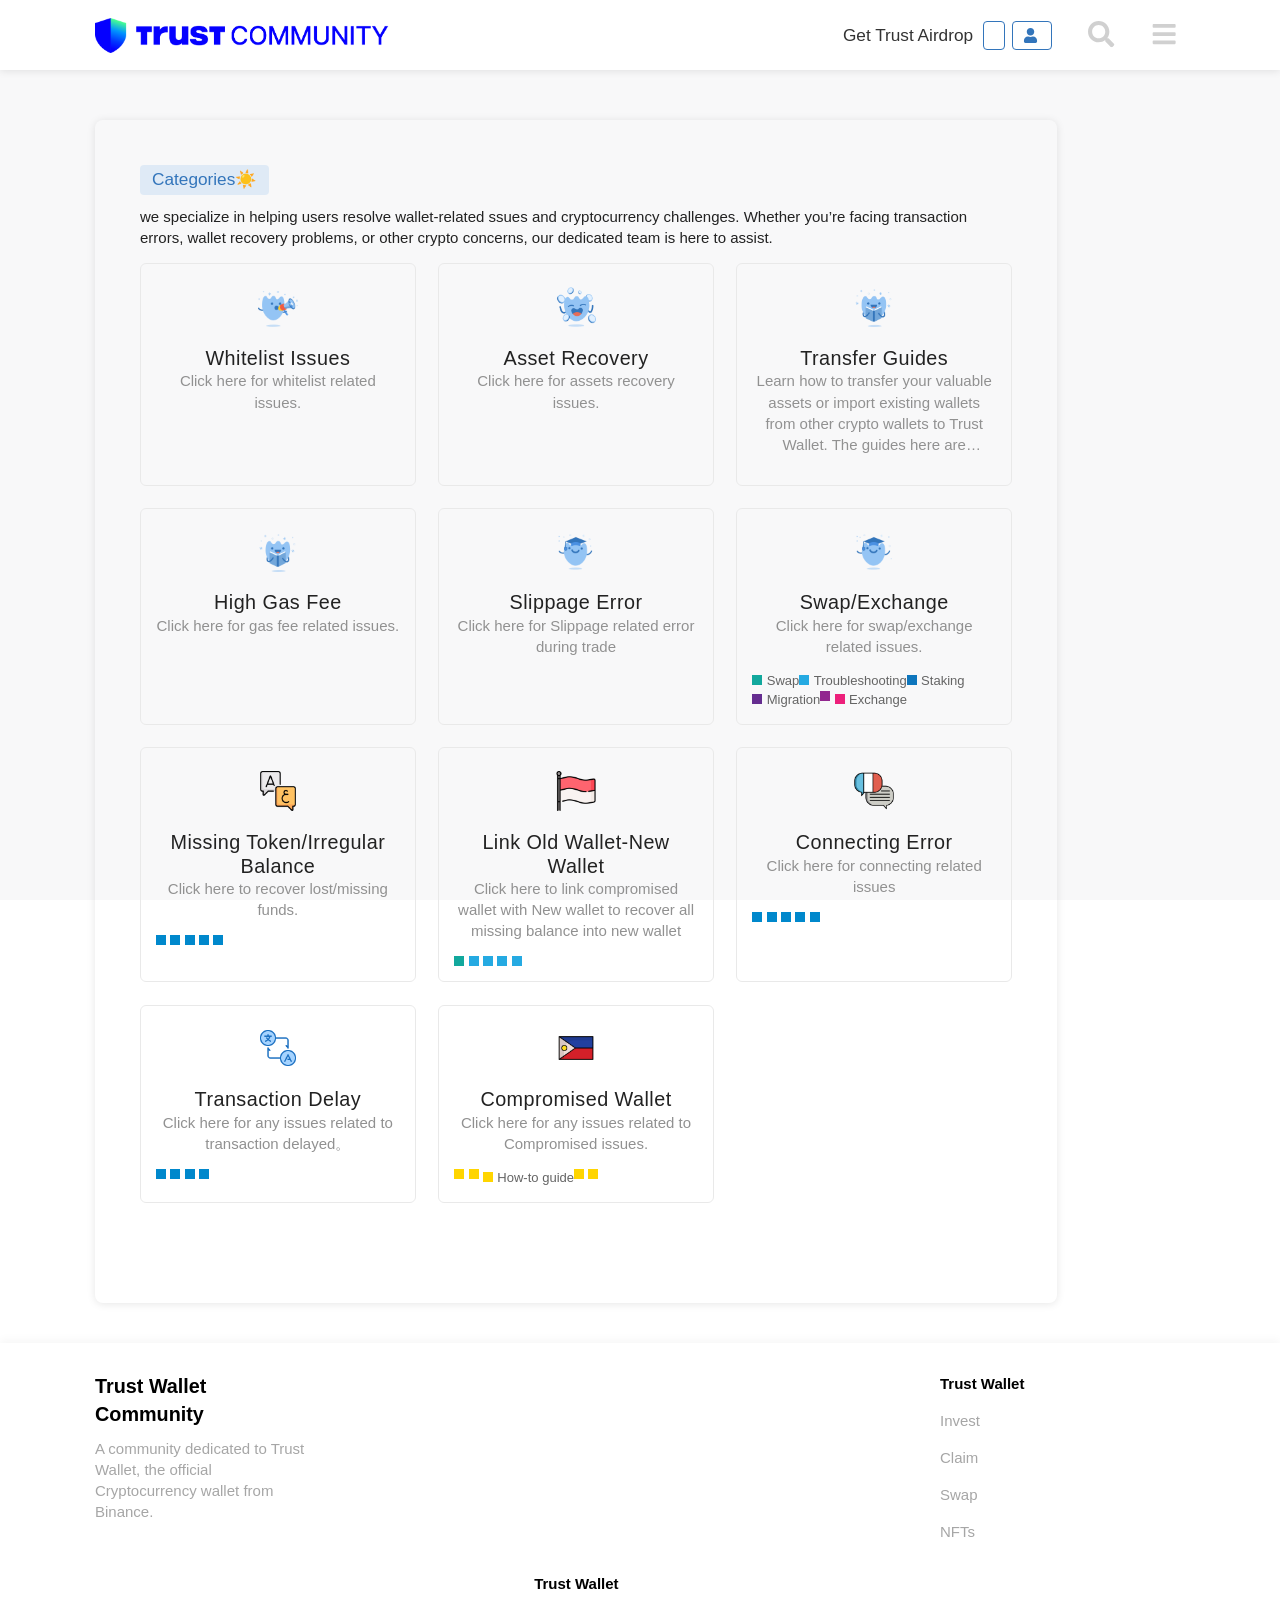
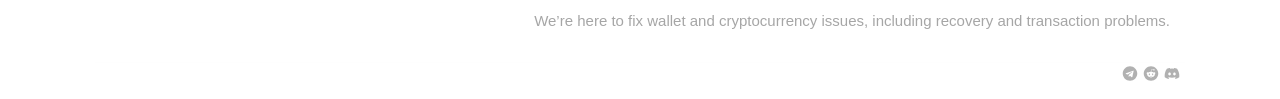
==== index.html @ be87a0f8 "first commit" ====
<!DOCTYPE html>
<html lang="en" class="desktop-view not-mobile-device text-size-normal anon touch discourse-touch"
  style="--header-offset: 120px; --header-top: 0px;"
  data-scrapbook-source="https://community.trustwallet.com/categories" data-scrapbook-create="20241119124631351">

<head>
  <meta charset="UTF-8">
  <title>Trust Wallet</title>
  <meta name="description"
    content="Learn how Trust Wallet works. We have self-help guides and articles to get you started with Trust Wallet. Use advanced features like Staking, DEX and accessing DApps.">
  <meta name="discourse_theme_id" content="15">
  <meta name="discourse_current_homepage" content="categories">

  <meta name="generator"
    content="Discourse 3.3.0.beta1 - https://github.com/discourse/discourse version 83ca1fd1346b295aa8e933106448acc4e056ed8d">
  <link rel="icon" type="image/png" href="1e7d6bff5d1408426ce2e94c85397a68345bea08_2_32x32.png">
  <link rel="apple-touch-icon" type="image/png"
    >
  <meta name="theme-color" media="all" content="#ffffff">

  <meta name="viewport"
    content="width=device-width, initial-scale=1.0, minimum-scale=1.0, user-scalable=yes, viewport-fit=cover">
  <link rel="canonical" >

  <link rel="search" type="application/opensearchdescription+xml"
     title="Trust Wallet Search">



  <meta name="fragment" content="!">






























































  <link id="manifest-link" rel="manifest" 
    crossorigin="use-credentials">


  <link rel="next" >
  <link rel="alternate" type="application/rss+xml" title="Latest posts"
    >
  <link rel="alternate" type="application/rss+xml" title="Latest topics"
    >
  <link rel="alternate nofollow" type="application/rss+xml" title="RSS feed of topics in the 'How To's' category"
    >
  <meta property="og:site_name" content="Trust Wallet">
  <meta property="og:type" content="website">
  <meta name="twitter:card" content="summary">
  <meta name="twitter:image"
    content="https://community.trustwallet.com/uploads/default/original/2X/2/251de2ed835a0baccaceb451c1b3a6946e6e06d4.png">
  <meta property="og:image"
    content="https://community.trustwallet.com/uploads/default/original/2X/2/251de2ed835a0baccaceb451c1b3a6946e6e06d4.png">
  <meta property="og:url" content="https://community.trustwallet.com/categories">
  <meta name="twitter:url" content="https://community.trustwallet.com/categories">
  <meta property="og:title" content="Trust Wallet">
  <meta name="twitter:title" content="Trust Wallet">
  <meta property="og:description"
    content="Learn how Trust Wallet works. We have self-help guides and articles to get you started with Trust Wallet. Use advanced features like Staking, DEX and accessing DApps.">
  <meta name="twitter:description"
    content="Learn how Trust Wallet works. We have self-help guides and articles to get you started with Trust Wallet. Use advanced features like Staking, DEX and accessing DApps.">




  <meta id="data-discourse-setup" data-base-url="https://community.trustwallet.com" data-base-uri=""
    data-environment="production" data-letter-avatar-version="5_f40856482fe1e45ac8f1605885140a2d"
    data-service-worker-url="service-worker.js" data-default-locale="en"
    data-asset-version="fcec207d9fa6842da7608313111e5784" data-disable-custom-css="false"
    data-highlight-js-path="/highlight-js/community.trustwallet.com/8ca560096c2b0ff3f6aa461e5bf6df6ea43921a5.js"
    data-svg-sprite-path="/svg-sprite/community.trustwallet.com/svg-15-a517b80ea51b8092cba33ad71b9d4e2ca5706770.js"
    data-enable-js-error-reporting="true" data-color-scheme-is-dark="false" data-user-color-scheme-id="20"
    data-user-dark-scheme-id="-1">

  <meta name="discourse/config/environment"
    content="%7B%22modulePrefix%22%3A%22discourse%22%2C%22environment%22%3A%22production%22%2C%22rootURL%22%3A%22%22%2C%22locationType%22%3A%22history%22%2C%22historySupportMiddleware%22%3Afalse%2C%22EmberENV%22%3A%7B%22FEATURES%22%3A%7B%7D%2C%22EXTEND_PROTOTYPES%22%3A%7B%22Date%22%3Afalse%2C%22String%22%3Afalse%7D%2C%22_APPLICATION_TEMPLATE_WRAPPER%22%3Afalse%2C%22_DEFAULT_ASYNC_OBSERVERS%22%3Atrue%2C%22_JQUERY_INTEGRATION%22%3Atrue%7D%2C%22APP%22%3A%7B%22name%22%3A%22discourse%22%2C%22version%22%3A%223.3.0.beta1%2083ca1fd1346b295aa8e933106448acc4e056ed8d%22%2C%22exportApplicationGlobal%22%3Atrue%7D%7D">
  <style type="text/css" id="hashtag-css-generator">
    .hashtag-category-badge {
      background-color: var(--primary-medium);
    }

    .hashtag-color--category-5 {
      background-color: #F1592A;
    }

    .hashtag-color--category-56 {
      background-color: #0088CC;
    }

    .hashtag-color--category-57 {
      background-color: #0088CC;
    }

    .hashtag-color--category-42 {
      background-color: #3AB54A;
    }

    .hashtag-color--category-21 {
      background-color: #3AB54A;
    }

    .hashtag-color--category-8 {
      background-color: #9EB83B;
    }

    .hashtag-color--category-63 {
      background-color: #0088CC;
    }

    .hashtag-color--category-111 {
      background-color: #12A89D;
    }

    .hashtag-color--category-68 {
      background-color: #08578c;
    }

    .hashtag-color--category-62 {
      background-color: #0088CC;
    }

    .hashtag-color--category-101 {
      background-color: #FFD500;
    }

    .hashtag-color--category-81 {
      background-color: #FFD500;
    }

    .hashtag-color--category-73 {
      background-color: #BF1E2E;
    }

    .hashtag-color--category-91 {
      background-color: #BF1E2E;
    }

    .hashtag-color--category-86 {
      background-color: #3AB54A;
    }

    .hashtag-color--category-110 {
      background-color: #BF1E2E;
    }

    .hashtag-color--category-11 {
      background: linear-gradient(-90deg, #12A89D 50%, #9EB83B 50%);
    }

    .hashtag-color--category-117 {
      background-color: #25AAE2;
    }

    .hashtag-color--category-128 {
      background-color: #3AB54A;
    }

    .hashtag-color--category-17 {
      background: linear-gradient(-90deg, #25AAE2 50%, #9EB83B 50%);
    }

    .hashtag-color--category-12 {
      background: linear-gradient(-90deg, #0E76BD 50%, #9EB83B 50%);
    }

    .hashtag-color--category-15 {
      background: linear-gradient(-90deg, #652D90 50%, #9EB83B 50%);
    }

    .hashtag-color--category-13 {
      background: linear-gradient(-90deg, #92278F 50%, #9EB83B 50%);
    }

    .hashtag-color--category-14 {
      background: linear-gradient(-90deg, #ED207B 50%, #9EB83B 50%);
    }

    .hashtag-color--category-2 {
      background: linear-gradient(-90deg, #0088CC 50%, #808281 50%);
    }

    .hashtag-color--category-35 {
      background: linear-gradient(-90deg, #9EB83B 50%, #808281 50%);
    }

    .hashtag-color--category-34 {
      background: linear-gradient(-90deg, #F7941D 50%, #808281 50%);
    }

    .hashtag-color--category-36 {
      background: linear-gradient(-90deg, #3AB54A 50%, #808281 50%);
    }

    .hashtag-color--category-54 {
      background: linear-gradient(-90deg, #BF1E2E 50%, #808281 50%);
    }

    .hashtag-color--category-37 {
      background: linear-gradient(-90deg, #12A89D 50%, #808281 50%);
    }

    .hashtag-color--category-38 {
      background: linear-gradient(-90deg, #25AAE2 50%, #808281 50%);
    }

    .hashtag-color--category-39 {
      background: linear-gradient(-90deg, #0E76BD 50%, #808281 50%);
    }

    .hashtag-color--category-45 {
      background: linear-gradient(-90deg, #652D90 50%, #808281 50%);
    }

    .hashtag-color--category-50 {
      background: linear-gradient(-90deg, #ED207B 50%, #808281 50%);
    }

    .hashtag-color--category-51 {
      background: linear-gradient(-90deg, #8C6238 50%, #808281 50%);
    }

    .hashtag-color--category-33 {
      background-color: #808281;
    }

    .hashtag-color--category-52 {
      background: linear-gradient(-90deg, #808281 50%, #808281 50%);
    }

    .hashtag-color--category-61 {
      background-color: #0088CC;
    }

    .hashtag-color--category-133 {
      background-color: #652D90;
    }

    .hashtag-color--category-23 {
      background-color: #3AB54A;
    }

    .hashtag-color--category-49 {
      background: linear-gradient(-90deg, #0E76BD 50%, #3AB54A 50%);
    }

    .hashtag-color--category-26 {
      background: linear-gradient(-90deg, #ED207B 50%, #3AB54A 50%);
    }

    .hashtag-color--category-47 {
      background: linear-gradient(-90deg, #12A89D 50%, #3AB54A 50%);
    }

    .hashtag-color--category-48 {
      background: linear-gradient(-90deg, #3AB54A 50%, #3AB54A 50%);
    }

    .hashtag-color--category-24 {
      background: linear-gradient(-90deg, #92278F 50%, #3AB54A 50%);
    }

    .hashtag-color--category-28 {
      background: linear-gradient(-90deg, #BF1E2E 50%, #3AB54A 50%);
    }

    .hashtag-color--category-25 {
      background: linear-gradient(-90deg, #8C6238 50%, #3AB54A 50%);
    }

    .hashtag-color--category-27 {
      background: linear-gradient(-90deg, #F7941D 50%, #3AB54A 50%);
    }

    .hashtag-color--category-6 {
      background-color: #ffd500;
    }

    .hashtag-color--category-22 {
      background-color: #0088CC;
    }

    .hashtag-color--category-55 {
      background-color: #ED207B;
    }

    .hashtag-color--category-40 {
      background: linear-gradient(-90deg, #9EB83B 50%, #ED207B 50%);
    }

    .hashtag-color--category-41 {
      background: linear-gradient(-90deg, #3AB54A 50%, #ED207B 50%);
    }

    .hashtag-color--category-1 {
      background-color: #ED207B;
    }

    .hashtag-color--category-60 {
      background: linear-gradient(-90deg, #0088CC 50%, #0088CC 50%);
    }

    .hashtag-color--category-64 {
      background: linear-gradient(-90deg, #0088CC 50%, #0088CC 50%);
    }

    .hashtag-color--category-65 {
      background: linear-gradient(-90deg, #0088CC 50%, #0088CC 50%);
    }

    .hashtag-color--category-66 {
      background: linear-gradient(-90deg, #0088CC 50%, #0088CC 50%);
    }

    .hashtag-color--category-67 {
      background: linear-gradient(-90deg, #0088CC 50%, #0088CC 50%);
    }

    .hashtag-color--category-69 {
      background: linear-gradient(-90deg, #0088CC 50%, #08578c 50%);
    }

    .hashtag-color--category-70 {
      background: linear-gradient(-90deg, #0088CC 50%, #08578c 50%);
    }

    .hashtag-color--category-71 {
      background: linear-gradient(-90deg, #0088CC 50%, #08578c 50%);
    }

    .hashtag-color--category-72 {
      background: linear-gradient(-90deg, #0088CC 50%, #08578c 50%);
    }

    .hashtag-color--category-74 {
      background: linear-gradient(-90deg, #0088CC 50%, #BF1E2E 50%);
    }

    .hashtag-color--category-75 {
      background: linear-gradient(-90deg, #0088CC 50%, #BF1E2E 50%);
    }

    .hashtag-color--category-76 {
      background: linear-gradient(-90deg, #0088CC 50%, #BF1E2E 50%);
    }

    .hashtag-color--category-77 {
      background: linear-gradient(-90deg, #0088CC 50%, #BF1E2E 50%);
    }

    .hashtag-color--category-79 {
      background: linear-gradient(-90deg, #0088CC 50%, #0088CC 50%);
    }

    .hashtag-color--category-82 {
      background: linear-gradient(-90deg, #0088CC 50%, #FFD500 50%);
    }

    .hashtag-color--category-83 {
      background: linear-gradient(-90deg, #0088CC 50%, #FFD500 50%);
    }

    .hashtag-color--category-84 {
      background: linear-gradient(-90deg, #0088CC 50%, #FFD500 50%);
    }

    .hashtag-color--category-85 {
      background: linear-gradient(-90deg, #0088CC 50%, #FFD500 50%);
    }

    .hashtag-color--category-87 {
      background: linear-gradient(-90deg, #9EB83B 50%, #3AB54A 50%);
    }

    .hashtag-color--category-88 {
      background: linear-gradient(-90deg, #9EB83B 50%, #3AB54A 50%);
    }

    .hashtag-color--category-89 {
      background: linear-gradient(-90deg, #9EB83B 50%, #3AB54A 50%);
    }

    .hashtag-color--category-90 {
      background: linear-gradient(-90deg, #9EB83B 50%, #3AB54A 50%);
    }

    .hashtag-color--category-92 {
      background: linear-gradient(-90deg, #BF1E2E 50%, #BF1E2E 50%);
    }

    .hashtag-color--category-93 {
      background: linear-gradient(-90deg, #BF1E2E 50%, #BF1E2E 50%);
    }

    .hashtag-color--category-94 {
      background: linear-gradient(-90deg, #BF1E2E 50%, #BF1E2E 50%);
    }

    .hashtag-color--category-95 {
      background: linear-gradient(-90deg, #BF1E2E 50%, #BF1E2E 50%);
    }

    .hashtag-color--category-97 {
      background: linear-gradient(-90deg, #0088CC 50%, #0088CC 50%);
    }

    .hashtag-color--category-98 {
      background: linear-gradient(-90deg, #0088CC 50%, #08578c 50%);
    }

    .hashtag-color--category-99 {
      background: linear-gradient(-90deg, #0088CC 50%, #BF1E2E 50%);
    }

    .hashtag-color--category-100 {
      background: linear-gradient(-90deg, #0088CC 50%, #FFD500 50%);
    }

    .hashtag-color--category-102 {
      background: linear-gradient(-90deg, #FFD500 50%, #FFD500 50%);
    }

    .hashtag-color--category-103 {
      background: linear-gradient(-90deg, #FFD500 50%, #FFD500 50%);
    }

    .hashtag-color--category-104 {
      background: linear-gradient(-90deg, #FFD500 50%, #FFD500 50%);
    }

    .hashtag-color--category-105 {
      background: linear-gradient(-90deg, #FFD500 50%, #FFD500 50%);
    }

    .hashtag-color--category-106 {
      background: linear-gradient(-90deg, #FFD500 50%, #FFD500 50%);
    }

    .hashtag-color--category-108 {
      background: linear-gradient(-90deg, #0088CC 50%, #0088CC 50%);
    }

    .hashtag-color--category-107 {
      background: linear-gradient(-90deg, #9EB83B 50%, #3AB54A 50%);
    }

    .hashtag-color--category-109 {
      background: linear-gradient(-90deg, #0088CC 50%, #0088CC 50%);
    }

    .hashtag-color--category-112 {
      background: linear-gradient(-90deg, #BF1E2E 50%, #BF1E2E 50%);
    }

    .hashtag-color--category-113 {
      background: linear-gradient(-90deg, #BF1E2E 50%, #BF1E2E 50%);
    }

    .hashtag-color--category-114 {
      background: linear-gradient(-90deg, #BF1E2E 50%, #BF1E2E 50%);
    }

    .hashtag-color--category-115 {
      background: linear-gradient(-90deg, #BF1E2E 50%, #BF1E2E 50%);
    }

    .hashtag-color--category-116 {
      background: linear-gradient(-90deg, #BF1E2E 50%, #BF1E2E 50%);
    }

    .hashtag-color--category-118 {
      background: linear-gradient(-90deg, #25AAE2 50%, #25AAE2 50%);
    }

    .hashtag-color--category-119 {
      background: linear-gradient(-90deg, #25AAE2 50%, #25AAE2 50%);
    }

    .hashtag-color--category-120 {
      background: linear-gradient(-90deg, #25AAE2 50%, #25AAE2 50%);
    }

    .hashtag-color--category-121 {
      background: linear-gradient(-90deg, #25AAE2 50%, #25AAE2 50%);
    }

    .hashtag-color--category-122 {
      background: linear-gradient(-90deg, #25AAE2 50%, #25AAE2 50%);
    }

    .hashtag-color--category-123 {
      background: linear-gradient(-90deg, #12A89D 50%, #12A89D 50%);
    }

    .hashtag-color--category-124 {
      background: linear-gradient(-90deg, #25AAE2 50%, #12A89D 50%);
    }

    .hashtag-color--category-125 {
      background: linear-gradient(-90deg, #25AAE2 50%, #12A89D 50%);
    }

    .hashtag-color--category-126 {
      background: linear-gradient(-90deg, #25AAE2 50%, #12A89D 50%);
    }

    .hashtag-color--category-127 {
      background: linear-gradient(-90deg, #25AAE2 50%, #12A89D 50%);
    }

    .hashtag-color--category-129 {
      background: linear-gradient(-90deg, #3AB54A 50%, #3AB54A 50%);
    }

    .hashtag-color--category-130 {
      background: linear-gradient(-90deg, #3AB54A 50%, #3AB54A 50%);
    }

    .hashtag-color--category-131 {
      background: linear-gradient(-90deg, #3AB54A 50%, #3AB54A 50%);
    }

    .hashtag-color--category-132 {
      background: linear-gradient(-90deg, #3AB54A 50%, #3AB54A 50%);
    }
  </style>
  <style>
    ._button_10caf_25 {
      border-radius: 8px;
      border: unset;
      cursor: pointer;
      transition: .3s
    }

    ._button_10caf_25:disabled {
      opacity: .3;
      cursor: not-allowed
    }

    ._button_default_10caf_35 {
      background: transparent;
      color: #43434e
    }

    ._button_default_10caf_35:hover {
      background: #f3f4f7
    }

    ._button_default_10caf_35:active {
      background: #8e8e8e
    }

    ._button_default_10caf_35 ._svg_10caf_45 * {
      fill: #43434e
    }

    ._button_primary_10caf_48 {
      background: #007eff;
      color: #fff
    }

    ._button_primary_10caf_48:hover {
      background: #3398ff
    }

    ._button_primary_10caf_48:active {
      background: #66b2ff
    }

    ._button_primary_10caf_48 ._svg_10caf_45 * {
      fill: #fff
    }

    ._button_link_10caf_61 {
      background: transparent;
      color: #007eff
    }

    ._button_link_10caf_61:hover {
      color: #3398ff
    }

    ._button_link_10caf_61:active {
      color: #66b2ff
    }

    ._button_link_10caf_61 ._svg_10caf_45 * {
      fill: #007eff
    }

    ._button_link_10caf_61 ._svg_10caf_45 *:hover {
      fill: #3398ff
    }

    ._button_link_10caf_61 ._svg_10caf_45 *:active {
      fill: #66b2ff
    }

    ._button_large_10caf_80 {
      padding: 12px 16px
    }

    ._button_large_10caf_80 * {
      font-size: 16px
    }

    ._button_medium_10caf_86 {
      padding: 8px 16px
    }

    ._button_medium_10caf_86 * {
      font-size: 16px
    }

    ._button_small_10caf_92 {
      padding: 4px;
      min-height: 24px
    }

    ._button_small_10caf_92 * {
      font-size: 12px
    }

    ._flexBox_9xdww_14 {
      flex-flow: unset
    }

    ._gap_extraTiny_9xdww_18 {
      gap: 2px
    }

    ._gap_tiny_9xdww_22 {
      gap: 4px
    }

    ._gap_extraSmall_9xdww_26 {
      gap: 6px
    }

    ._gap_small_9xdww_30 {
      gap: 8px
    }

    ._gap_medium_9xdww_34 {
      gap: 16px
    }

    ._gap_normal_9xdww_38 {
      gap: 24px
    }

    ._gap_large_9xdww_42 {
      gap: 32px
    }

    ._gap_xLarge_9xdww_46 {
      gap: 48px
    }

    ._gap_xxLarge_9xdww_50 {
      gap: 56px
    }

    ._gap_extraLarge_9xdww_54 {
      gap: 64px
    }

    ._column_9xdww_58 {
      flex-direction: column !important
    }

    ._flexWrap_9xdww_62 {
      flex-wrap: wrap
    }

    ._popover_12uvb_1 {
      position: fixed;
      padding: 8px 10px;
      z-index: 2147483647;
      background: #31363de6;
      border-radius: 4px;
      color: #fff;
      font-size: 14px
    }

    ._buttons_12uvb_11 {
      position: fixed;
      top: 0;
      right: 0;
      padding: 8px;
      z-index: 2147483647
    }

    ._popup_hcu7e_1 {
      position: fixed;
      z-index: 2147483649;
      background: #ffffffe6;
      border-radius: 4px;
      color: #000;
      font-size: 14px;
      line-height: 1.286;
      width: 350px;
      -webkit-backdrop-filter: blur(2px);
      backdrop-filter: blur(2px);
      box-shadow: 0 0 7px -5px #000
    }

    ._popup_hcu7e_1:before {
      border-color: rgba(255, 255, 255, .9) transparent;
      border-width: 0 7px 7px 7px;
      left: 7px;
      top: -7px;
      border-style: solid;
      content: ".";
      display: block;
      height: 0;
      position: absolute;
      text-indent: -30000px;
      width: 0
    }

    ._color_hcu7e_27 {
      width: 20px;
      height: 20px;
      cursor: pointer;
      flex-shrink: 0
    }

    ._styleContainer_hcu7e_34 {
      white-space: nowrap;
      overflow: hidden;
      text-overflow: ellipsis
    }

    ._extraTiny_dg7lc_14 {
      padding: 2px
    }

    ._extraTinyVR_dg7lc_18 {
      padding-top: 2px;
      padding-bottom: 2px
    }

    ._extraTinyHR_dg7lc_23 {
      padding-left: 2px;
      padding-right: 2px
    }

    ._extraTinyTop_dg7lc_28 {
      padding-top: 2px
    }

    ._extraTinyRight_dg7lc_32 {
      padding-right: 2px
    }

    ._extraTinyBottom_dg7lc_36 {
      padding-bottom: 2px
    }

    ._extraTinyLeft_dg7lc_40 {
      padding-left: 2px
    }

    ._tiny_dg7lc_44 {
      padding: 4px
    }

    ._tinyVR_dg7lc_48 {
      padding-top: 4px;
      padding-bottom: 4px
    }

    ._tinyHR_dg7lc_53 {
      padding-left: 4px;
      padding-right: 4px
    }

    ._tinyTop_dg7lc_58 {
      padding-top: 4px
    }

    ._tinyRight_dg7lc_62 {
      padding-right: 4px
    }

    ._tinyBottom_dg7lc_66 {
      padding-bottom: 4px
    }

    ._tinyLeft_dg7lc_70 {
      padding-left: 4px
    }

    ._extraSmall_dg7lc_74 {
      padding: 6px
    }

    ._extraSmallVR_dg7lc_78 {
      padding-top: 6px;
      padding-bottom: 6px
    }

    ._extraSmallHR_dg7lc_83 {
      padding-left: 6px;
      padding-right: 6px
    }

    ._extraSmallTop_dg7lc_88 {
      padding-top: 6px
    }

    ._extraSmallRight_dg7lc_92 {
      padding-right: 6px
    }

    ._extraSmallBottom_dg7lc_96 {
      padding-bottom: 6px
    }

    ._extraSmallLeft_dg7lc_100 {
      padding-left: 6px
    }

    ._small_dg7lc_104 {
      padding: 8px
    }

    ._smallVR_dg7lc_108 {
      padding-top: 8px;
      padding-bottom: 8px
    }

    ._smallHR_dg7lc_113 {
      padding-left: 8px;
      padding-right: 8px
    }

    ._smallTop_dg7lc_118 {
      padding-top: 8px
    }

    ._smallRight_dg7lc_122 {
      padding-right: 8px
    }

    ._smallBottom_dg7lc_126 {
      padding-bottom: 8px
    }

    ._smallLeft_dg7lc_130 {
      padding-left: 8px
    }

    ._medium_dg7lc_134 {
      padding: 16px
    }

    ._mediumVR_dg7lc_138 {
      padding-top: 16px;
      padding-bottom: 16px
    }

    ._mediumHR_dg7lc_143 {
      padding-left: 16px;
      padding-right: 16px
    }

    ._mediumTop_dg7lc_148 {
      padding-top: 16px
    }

    ._mediumRight_dg7lc_152 {
      padding-right: 16px
    }

    ._mediumBottom_dg7lc_156 {
      padding-bottom: 16px
    }

    ._mediumLeft_dg7lc_160 {
      padding-left: 16px
    }

    ._normal_dg7lc_164 {
      padding: 24px
    }

    ._normalVR_dg7lc_168 {
      padding-top: 24px;
      padding-bottom: 24px
    }

    ._normalHR_dg7lc_173 {
      padding-left: 24px;
      padding-right: 24px
    }

    ._normalTop_dg7lc_178 {
      padding-top: 24px
    }

    ._normalRight_dg7lc_182 {
      padding-right: 24px
    }

    ._normalBottom_dg7lc_186 {
      padding-bottom: 24px
    }

    ._normalLeft_dg7lc_190 {
      padding-left: 24px
    }

    ._large_dg7lc_194 {
      padding: 32px
    }

    ._largeVR_dg7lc_198 {
      padding-top: 32px;
      padding-bottom: 32px
    }

    ._largeHR_dg7lc_203 {
      padding-left: 32px;
      padding-right: 32px
    }

    ._largeTop_dg7lc_208 {
      padding-top: 32px
    }

    ._largeRight_dg7lc_212 {
      padding-right: 32px
    }

    ._largeBottom_dg7lc_216 {
      padding-bottom: 32px
    }

    ._largeLeft_dg7lc_220 {
      padding-left: 32px
    }

    ._xLarge_dg7lc_224 {
      padding: 48px
    }

    ._xLargeVR_dg7lc_228 {
      padding-top: 48px;
      padding-bottom: 48px
    }

    ._xLargeHR_dg7lc_233 {
      padding-left: 48px;
      padding-right: 48px
    }

    ._xLargeTop_dg7lc_238 {
      padding-top: 48px
    }

    ._xLargeRight_dg7lc_242 {
      padding-right: 48px
    }

    ._xLargeBottom_dg7lc_246 {
      padding-bottom: 48px
    }

    ._xLargeLeft_dg7lc_250 {
      padding-left: 48px
    }

    ._xxLarge_dg7lc_254 {
      padding: 56px
    }

    ._xxLargeVR_dg7lc_258 {
      padding-top: 56px;
      padding-bottom: 56px
    }

    ._xxLargeHR_dg7lc_263 {
      padding-left: 56px;
      padding-right: 56px
    }

    ._xxLargeTop_dg7lc_268 {
      padding-top: 56px
    }

    ._xxLargeRight_dg7lc_272 {
      padding-right: 56px
    }

    ._xxLargeBottom_dg7lc_276 {
      padding-bottom: 56px
    }

    ._xxLargeLeft_dg7lc_280 {
      padding-left: 56px
    }

    ._extraLarge_dg7lc_284 {
      padding: 64px
    }

    ._extraLargeVR_dg7lc_288 {
      padding-top: 64px;
      padding-bottom: 64px
    }

    ._extraLargeHR_dg7lc_293 {
      padding-left: 64px;
      padding-right: 64px
    }

    ._extraLargeTop_dg7lc_298 {
      padding-top: 64px
    }

    ._extraLargeRight_dg7lc_302 {
      padding-right: 64px
    }

    ._extraLargeBottom_dg7lc_306 {
      padding-bottom: 64px
    }

    ._extraLargeLeft_dg7lc_310 {
      padding-left: 64px
    }

    ._size_tiny_ldink_23,
    ._size_tiny_ldink_23 * {
      font-size: 12px
    }

    ._size_small_ldink_27,
    ._size_small_ldink_27 * {
      font-size: 16px
    }

    ._size_medium_ldink_31,
    ._size_medium_ldink_31 * {
      font-size: 18px
    }

    ._size_large_ldink_35,
    ._size_large_ldink_35 * {
      font-size: 32px
    }

    ._weight_thin_ldink_39,
    ._weight_thin_ldink_39 * {
      font-weight: 100
    }

    ._weight_extraLight_ldink_43,
    ._weight_extraLight_ldink_43 * {
      font-weight: 200
    }

    ._weight_light_ldink_47,
    ._weight_light_ldink_47 * {
      font-weight: 300
    }

    ._weight_normal_ldink_51,
    ._weight_normal_ldink_51 * {
      font-weight: 400
    }

    ._weight_medium_ldink_55,
    ._weight_medium_ldink_55 * {
      font-weight: 500
    }

    ._weight_semiBold_ldink_59,
    ._weight_semiBold_ldink_59 * {
      font-weight: 600
    }

    ._weight_bold_ldink_63,
    ._weight_bold_ldink_63 * {
      font-weight: 700
    }

    ._weight_extraBold_ldink_67,
    ._weight_extraBold_ldink_67 * {
      font-weight: 800
    }

    ._lineHeight_ldink_71 {
      line-height: 100%
    }

    ._secondary_ldink_75 {
      color: #8e8e8e
    }

    ._modal_ib2ay_25 {
      position: fixed;
      top: 0;
      left: 0;
      width: 100%;
      height: 100%;
      display: flex;
      justify-content: center;
      align-items: center;
      z-index: 2147483649
    }

    ._modal_ib2ay_25 ._background_ib2ay_36 {
      position: absolute;
      top: 0;
      left: 0;
      width: 100%;
      height: 100%;
      transition: .3s;
      opacity: 0;
      overflow: auto;
      background-color: color-mix(in srgb, #000000 60%, white 0%);
      -webkit-backdrop-filter: blur(2px);
      backdrop-filter: blur(2px)
    }

    ._modal_ib2ay_25 ._window_ib2ay_48 {
      min-width: 280px;
      max-width: 560px;
      background: #fff;
      border-radius: 6px;
      padding: 16px;
      z-index: 1;
      position: relative;
      opacity: 0;
      transform: scale(.01);
      transition: .3s;
      display: flex;
      flex-direction: column;
      box-shadow: 0 2px 6px 2px #00000026, 0 1px 2px #0000004d;
      overflow: auto
    }

    ._modal_ib2ay_25 ._window_ib2ay_48 ._loading_ib2ay_64 {
      position: absolute;
      width: 100%;
      height: 100%;
      top: 0;
      left: 0;
      background: #000000b3
    }

    ._modal_ib2ay_25 ._window_ib2ay_48 ._loading_ib2ay_64 img {
      width: 100px
    }

    ._modal_visible_ib2ay_76 ._background_ib2ay_36 {
      opacity: 1
    }

    ._modal_visible_ib2ay_76 ._window_ib2ay_48 {
      opacity: 1;
      transform: scale(1)
    }

    ._modal_hidden_ib2ay_83 ._background_ib2ay_36 {
      opacity: 0
    }

    ._modal_hidden_ib2ay_83 ._window_ib2ay_48 {
      opacity: 0;
      transform: scale(.01)
    }

    ._modal_hiddenDone_ib2ay_90 ._background_ib2ay_36 {
      opacity: 0
    }

    ._modal_hiddenDone_ib2ay_90 ._window_ib2ay_48 {
      opacity: 0;
      transform: scale(.01)
    }

    ._color_13dyv_1 {
      padding: 0 8px;
      border-radius: 8px;
      width: 100%;
      box-shadow: 0 0 7px -5px #000;
      font-weight: 800;
      flex-shrink: 0
    }
  </style>
  <script
    data-scrapbook-elem="custom-elements-loader">(function (names) { if (!customElements) { return; } for (const name of names) { customElements.define(name, class CustomElement extends HTMLElement { }); } })(["discourse-assets", "discourse-assets-stylesheets", "discourse-assets-json", "discourse-assets-icons"])</script>
</head>

<body class="docked navigation-categories categories-list" cz-shortcut-listen="true">



  <discourse-assets>
    <discourse-assets-stylesheets>
      <link href="color_definitions_light_20_15_bdc3fe39bdab10999e4af5119230dee5a84b0b66.css" media="all"
        rel="stylesheet" class="light-scheme">

      <link href="desktop_b00f00f25c4ce544258e100e17fd91c1033d694c.css" media="all" rel="stylesheet"
        data-target="desktop">



      <link href="checklist_b00f00f25c4ce544258e100e17fd91c1033d694c.css" media="all" rel="stylesheet"
        data-target="checklist">
      <link href="discourse-details_b00f00f25c4ce544258e100e17fd91c1033d694c.css" media="all" rel="stylesheet"
        data-target="discourse-details">
      <link href="discourse-lazy-videos_b00f00f25c4ce544258e100e17fd91c1033d694c.css" media="all" rel="stylesheet"
        data-target="discourse-lazy-videos">
      <link href="discourse-local-dates_b00f00f25c4ce544258e100e17fd91c1033d694c.css" media="all" rel="stylesheet"
        data-target="discourse-local-dates">
      <link href="discourse-multilingual_b00f00f25c4ce544258e100e17fd91c1033d694c.css" media="all" rel="stylesheet"
        data-target="discourse-multilingual">
      <link href="discourse-narrative-bot_b00f00f25c4ce544258e100e17fd91c1033d694c.css" media="all" rel="stylesheet"
        data-target="discourse-narrative-bot">
      <link href="docker_manager_b00f00f25c4ce544258e100e17fd91c1033d694c.css" media="all" rel="stylesheet"
        data-target="docker_manager">
      <link href="footnote_b00f00f25c4ce544258e100e17fd91c1033d694c.css" media="all" rel="stylesheet"
        data-target="footnote">
      <link href="poll_b00f00f25c4ce544258e100e17fd91c1033d694c.css" media="all" rel="stylesheet" data-target="poll">
      <link href="spoiler-alert_b00f00f25c4ce544258e100e17fd91c1033d694c.css" media="all" rel="stylesheet"
        data-target="spoiler-alert">
      <link href="poll_desktop_b00f00f25c4ce544258e100e17fd91c1033d694c.css" media="all" rel="stylesheet"
        data-target="poll_desktop">

      <link href="desktop_theme_3_f59fada461a913f56150f5fceda84f15d66a5ee3.css" media="all" rel="stylesheet"
        data-target="desktop_theme" data-theme-id="3" data-theme-name="blog post styling">
      <link href="desktop_theme_11_4b78cc93de1ade12799de5a88a1e4163b07f99cb.css" media="all" rel="stylesheet"
        data-target="desktop_theme" data-theme-id="11" data-theme-name="custom header links">
      <link href="desktop_theme_5_c49030f82fecb4fedca9b0eaf48e66de274cfb55.css" media="all" rel="stylesheet"
        data-target="desktop_theme" data-theme-id="5" data-theme-name="discotoc">
      <link href="desktop_theme_32_78f63c3c3bdf1e338f5d78f355c1c38cb6369148.css" media="all" rel="stylesheet"
        data-target="desktop_theme" data-theme-id="32" data-theme-name="easy footer">
      <link href="desktop_theme_18_097be65d7012d07a6de34eea659c41fef6b5d99f.css" media="all" rel="stylesheet"
        data-target="desktop_theme" data-theme-id="18" data-theme-name="custom font">
      <link href="desktop_theme_15_111c3525b77436c186ccbc7ac5779df6b92a3b68.css" media="all" rel="stylesheet"
        data-target="desktop_theme" data-theme-id="15" data-theme-name="light">

    </discourse-assets-stylesheets>
    <discourse-assets-json>
      <div class="hidden" id="data-preloaded"
        data-preloaded="{&quot;site&quot;:&quot;{\&quot;default_archetype\&quot;:\&quot;regular\&quot;,\&quot;notification_types\&quot;:{\&quot;mentioned\&quot;:1,\&quot;replied\&quot;:2,\&quot;quoted\&quot;:3,\&quot;edited\&quot;:4,\&quot;liked\&quot;:5,\&quot;private_message\&quot;:6,\&quot;invited_to_private_message\&quot;:7,\&quot;invitee_accepted\&quot;:8,\&quot;posted\&quot;:9,\&quot;moved_post\&quot;:10,\&quot;linked\&quot;:11,\&quot;granted_badge\&quot;:12,\&quot;invited_to_topic\&quot;:13,\&quot;custom\&quot;:14,\&quot;group_mentioned\&quot;:15,\&quot;group_message_summary\&quot;:16,\&quot;watching_first_post\&quot;:17,\&quot;topic_reminder\&quot;:18,\&quot;liked_consolidated\&quot;:19,\&quot;post_approved\&quot;:20,\&quot;code_review_commit_approved\&quot;:21,\&quot;membership_request_accepted\&quot;:22,\&quot;membership_request_consolidated\&quot;:23,\&quot;bookmark_reminder\&quot;:24,\&quot;reaction\&quot;:25,\&quot;votes_released\&quot;:26,\&quot;event_reminder\&quot;:27,\&quot;event_invitation\&quot;:28,\&quot;chat_mention\&quot;:29,\&quot;chat_message\&quot;:30,\&quot;chat_invitation\&quot;:31,\&quot;chat_group_mention\&quot;:32,\&quot;chat_quoted\&quot;:33,\&quot;assigned\&quot;:34,\&quot;question_answer_user_commented\&quot;:35,\&quot;watching_category_or_tag\&quot;:36,\&quot;new_features\&quot;:37,\&quot;admin_problems\&quot;:38,\&quot;following\&quot;:800,\&quot;following_created_topic\&quot;:801,\&quot;following_replied\&quot;:802,\&quot;circles_activity\&quot;:900},\&quot;post_types\&quot;:{\&quot;regular\&quot;:1,\&quot;moderator_action\&quot;:2,\&quot;small_action\&quot;:3,\&quot;whisper\&quot;:4},\&quot;user_tips\&quot;:{\&quot;first_notification\&quot;:1,\&quot;topic_timeline\&quot;:2,\&quot;post_menu\&quot;:3,\&quot;topic_notification_levels\&quot;:4,\&quot;suggested_topics\&quot;:5,\&quot;admin_guide\&quot;:6},\&quot;trust_levels\&quot;:{\&quot;newuser\&quot;:0,\&quot;basic\&quot;:1,\&quot;member\&quot;:2,\&quot;regular\&quot;:3,\&quot;leader\&quot;:4},\&quot;groups\&quot;:[{\&quot;id\&quot;:41,\&quot;name\&quot;:\&quot;trust\&quot;,\&quot;flair_url\&quot;:null,\&quot;flair_bg_color\&quot;:\&quot;\&quot;,\&quot;flair_color\&quot;:\&quot;\&quot;}],\&quot;filters\&quot;:[\&quot;latest\&quot;,\&quot;unread\&quot;,\&quot;new\&quot;,\&quot;unseen\&quot;,\&quot;top\&quot;,\&quot;read\&quot;,\&quot;posted\&quot;,\&quot;bookmarks\&quot;,\&quot;hot\&quot;],\&quot;periods\&quot;:[\&quot;all\&quot;,\&quot;yearly\&quot;,\&quot;quarterly\&quot;,\&quot;monthly\&quot;,\&quot;weekly\&quot;,\&quot;daily\&quot;],\&quot;top_menu_items\&quot;:[\&quot;latest\&quot;,\&quot;unread\&quot;,\&quot;new\&quot;,\&quot;unseen\&quot;,\&quot;top\&quot;,\&quot;read\&quot;,\&quot;posted\&quot;,\&quot;bookmarks\&quot;,\&quot;hot\&quot;,\&quot;categories\&quot;],\&quot;anonymous_top_menu_items\&quot;:[\&quot;latest\&quot;,\&quot;top\&quot;,\&quot;categories\&quot;,\&quot;hot\&quot;,\&quot;categories\&quot;,\&quot;top\&quot;],\&quot;uncategorized_category_id\&quot;:1,\&quot;user_field_max_length\&quot;:2048,\&quot;post_action_types\&quot;:[{\&quot;id\&quot;:2,\&quot;name_key\&quot;:\&quot;like\&quot;,\&quot;name\&quot;:\&quot;Like\&quot;,\&quot;description\&quot;:\&quot;Like this post\&quot;,\&quot;short_description\&quot;:\&quot;Like this post\&quot;,\&quot;is_flag\&quot;:false,\&quot;is_custom_flag\&quot;:false},{\&quot;id\&quot;:3,\&quot;name_key\&quot;:\&quot;off_topic\&quot;,\&quot;name\&quot;:\&quot;Off-Topic\&quot;,\&quot;description\&quot;:\&quot;This post is not relevant to the current discussion as defined by the title and first post, and should probably be moved elsewhere.\&quot;,\&quot;short_description\&quot;:\&quot;Not relevant to the discussion\&quot;,\&quot;is_flag\&quot;:true,\&quot;is_custom_flag\&quot;:false},{\&quot;id\&quot;:4,\&quot;name_key\&quot;:\&quot;inappropriate\&quot;,\&quot;name\&quot;:\&quot;Inappropriate\&quot;,\&quot;description\&quot;:\&quot;This post contains content that a reasonable person would consider offensive, abusive, to be hateful conduct or a violation of \\u003ca href=\\\&quot;/guidelines\\\&quot;\\u003eour community guidelines\\u003c/a\\u003e.\&quot;,\&quot;short_description\&quot;:\&quot;A violation of \\u003ca href=\\\&quot;/guidelines\\\&quot;\\u003eour community guidelines\\u003c/a\\u003e\&quot;,\&quot;is_flag\&quot;:true,\&quot;is_custom_flag\&quot;:false},{\&quot;id\&quot;:8,\&quot;name_key\&quot;:\&quot;spam\&quot;,\&quot;name\&quot;:\&quot;Spam\&quot;,\&quot;description\&quot;:\&quot;This post is an advertisement, or vandalism. It is not useful or relevant to the current topic.\&quot;,\&quot;short_description\&quot;:\&quot;This is an advertisement or vandalism\&quot;,\&quot;is_flag\&quot;:true,\&quot;is_custom_flag\&quot;:false},{\&quot;id\&quot;:6,\&quot;name_key\&quot;:\&quot;notify_user\&quot;,\&quot;name\&quot;:\&quot;Send @%{username} a message\&quot;,\&quot;description\&quot;:\&quot;I want to talk to this person directly and personally about their post.\&quot;,\&quot;short_description\&quot;:\&quot;I want to talk to this person directly and personally about their post.\&quot;,\&quot;is_flag\&quot;:true,\&quot;is_custom_flag\&quot;:true},{\&quot;id\&quot;:10,\&quot;name_key\&quot;:\&quot;illegal\&quot;,\&quot;name\&quot;:\&quot;Illegal\&quot;,\&quot;description\&quot;:\&quot;This post requires staff attention because I believe it contains content that is illegal.\&quot;,\&quot;short_description\&quot;:\&quot;This is illegal\&quot;,\&quot;is_flag\&quot;:true,\&quot;is_custom_flag\&quot;:true},{\&quot;id\&quot;:null,\&quot;name_key\&quot;:null,\&quot;name\&quot;:\&quot;Translation missing: en.post_action_types..title\&quot;,\&quot;description\&quot;:\&quot;Translation missing: en.post_action_types.description\&quot;,\&quot;short_description\&quot;:\&quot;Translation missing: en.post_action_types.short_description\&quot;,\&quot;is_flag\&quot;:false,\&quot;is_custom_flag\&quot;:false},{\&quot;id\&quot;:7,\&quot;name_key\&quot;:\&quot;notify_moderators\&quot;,\&quot;name\&quot;:\&quot;Something Else\&quot;,\&quot;description\&quot;:\&quot;This post requires staff attention for another reason not listed above.\&quot;,\&quot;short_description\&quot;:\&quot;Requires staff attention for another reason\&quot;,\&quot;is_flag\&quot;:true,\&quot;is_custom_flag\&quot;:true}],\&quot;topic_flag_types\&quot;:[{\&quot;id\&quot;:4,\&quot;name_key\&quot;:\&quot;inappropriate\&quot;,\&quot;name\&quot;:\&quot;Inappropriate\&quot;,\&quot;description\&quot;:\&quot;This topic contains content that a reasonable person would consider offensive, abusive, to be hateful conduct or a violation of \\u003ca href=\\\&quot;/guidelines\\\&quot;\\u003eour community guidelines\\u003c/a\\u003e.\&quot;,\&quot;short_description\&quot;:\&quot;A violation of \\u003ca href=\\\&quot;/guidelines\\\&quot;\\u003eour community guidelines\\u003c/a\\u003e\&quot;,\&quot;is_flag\&quot;:true,\&quot;is_custom_flag\&quot;:false},{\&quot;id\&quot;:8,\&quot;name_key\&quot;:\&quot;spam\&quot;,\&quot;name\&quot;:\&quot;Spam\&quot;,\&quot;description\&quot;:\&quot;This topic is an advertisement. It is not useful or relevant to this site, but promotional in nature.\&quot;,\&quot;short_description\&quot;:\&quot;This is an advertisement\&quot;,\&quot;is_flag\&quot;:true,\&quot;is_custom_flag\&quot;:false},{\&quot;id\&quot;:10,\&quot;name_key\&quot;:\&quot;illegal\&quot;,\&quot;name\&quot;:\&quot;Illegal\&quot;,\&quot;description\&quot;:\&quot;This topic requires staff attention because I believe it contains content that is illegal.\&quot;,\&quot;short_description\&quot;:\&quot;This is illegal\&quot;,\&quot;is_flag\&quot;:true,\&quot;is_custom_flag\&quot;:true},{\&quot;id\&quot;:null,\&quot;name_key\&quot;:null,\&quot;name\&quot;:\&quot;Translation missing: en.topic_flag_types..title\&quot;,\&quot;description\&quot;:\&quot;Translation missing: en.topic_flag_types.description\&quot;,\&quot;short_description\&quot;:\&quot;Translation missing: en.topic_flag_types.short_description\&quot;,\&quot;is_flag\&quot;:false,\&quot;is_custom_flag\&quot;:false},{\&quot;id\&quot;:7,\&quot;name_key\&quot;:\&quot;notify_moderators\&quot;,\&quot;name\&quot;:\&quot;Something Else\&quot;,\&quot;description\&quot;:\&quot;This topic requires general staff attention based on the \\u003ca href=\\\&quot;/guidelines\\\&quot;\\u003eguidelines\\u003c/a\\u003e, \\u003ca href=\\\&quot;https://trustwallet.com/terms-of-services\\\&quot;\\u003eTOS\\u003c/a\\u003e, or for another reason not listed above.\&quot;,\&quot;short_description\&quot;:\&quot;Requires staff attention for another reason\&quot;,\&quot;is_flag\&quot;:true,\&quot;is_custom_flag\&quot;:true}],\&quot;can_create_tag\&quot;:false,\&quot;can_tag_topics\&quot;:false,\&quot;can_tag_pms\&quot;:false,\&quot;tags_filter_regexp\&quot;:\&quot;[/\\\\?#\\\\[\\\\]@!\\\\$\\u0026'\\\\(\\\\)\\\\*\\\\+,;=\\\\.%\\\\\\\\`^\\\\s|\\\\{\\\\}\\\&quot;\\u003c\\u003e]+\&quot;,\&quot;top_tags\&quot;:[\&quot;trustwallet\&quot;,\&quot;assets\&quot;,\&quot;trust-wallet\&quot;,\&quot;blockchain\&quot;,\&quot;wrong-secret-phrase\&quot;,\&quot;malicious-dapp\&quot;,\&quot;staking\&quot;,\&quot;wallet-core\&quot;,\&quot;web3\&quot;,\&quot;browser-extension\&quot;,\&quot;bnb\&quot;,\&quot;bnb-smart-chain\&quot;,\&quot;solana\&quot;,\&quot;thorchain\&quot;,\&quot;ethereum\&quot;,\&quot;cloudbackup\&quot;,\&quot;crypto-taxes\&quot;,\&quot;security\&quot;,\&quot;stake\&quot;,\&quot;non-custodial-wallet\&quot;,\&quot;transfer-crypto\&quot;,\&quot;address-swapping\&quot;,\&quot;btc\&quot;,\&quot;crypto\&quot;,\&quot;dapp\&quot;,\&quot;polkadot\&quot;],\&quot;navigation_menu_site_top_tags\&quot;:[{\&quot;name\&quot;:\&quot;trustwallet\&quot;,\&quot;description\&quot;:null,\&quot;pm_only\&quot;:false},{\&quot;name\&quot;:\&quot;assets\&quot;,\&quot;description\&quot;:null,\&quot;pm_only\&quot;:false},{\&quot;name\&quot;:\&quot;trust-wallet\&quot;,\&quot;description\&quot;:null,\&quot;pm_only\&quot;:false},{\&quot;name\&quot;:\&quot;blockchain\&quot;,\&quot;description\&quot;:null,\&quot;pm_only\&quot;:false},{\&quot;name\&quot;:\&quot;wrong-secret-phrase\&quot;,\&quot;description\&quot;:null,\&quot;pm_only\&quot;:false}],\&quot;topic_featured_link_allowed_category_ids\&quot;:[81,110,57,128,63,98,106,129,111,42,11,119,133,73,91,39,117,112,132,131,86,5,127,17,125,121,113,105,8,49,13,85,68,120,54,12,6,36,35,21,28,56,61,45,116,64,92,87,123,33,37,102,71,62,104,51,107,122,96,15,115,114,84,124,2,94,52,99,25,27,74,14,55,103,101,89,93,38,97,72,65,88,47,82,79,77,109,83,67,1,66,34,76,26,100,22,41,108,60,23,3,90,53,46,126,118,130,70,50,95,48,40,75,24,69],\&quot;user_themes\&quot;:[{\&quot;theme_id\&quot;:15,\&quot;name\&quot;:\&quot;Light\&quot;,\&quot;default\&quot;:true,\&quot;color_scheme_id\&quot;:20}],\&quot;user_color_schemes\&quot;:[],\&quot;default_dark_color_scheme\&quot;:null,\&quot;censored_regexp\&quot;:[],\&quot;custom_emoji_translation\&quot;:{},\&quot;watched_words_replace\&quot;:null,\&quot;watched_words_link\&quot;:null,\&quot;categories\&quot;:[{\&quot;id\&quot;:5,\&quot;name\&quot;:\&quot;Announcements\&quot;,\&quot;color\&quot;:\&quot;F1592A\&quot;,\&quot;text_color\&quot;:\&quot;FFFFFF\&quot;,\&quot;slug\&quot;:\&quot;announcements\&quot;,\&quot;topic_count\&quot;:186,\&quot;post_count\&quot;:332,\&quot;position\&quot;:0,\&quot;description\&quot;:\&quot;Keep up to date with Trust related news via this channel. You’ll be the first to know about new features, meetups, issues and more!\&quot;,\&quot;description_text\&quot;:\&quot;Keep up to date with Trust related news via this channel. You’ll be the first to know about new features, meetups, issues and more!\&quot;,\&quot;description_excerpt\&quot;:\&quot;Keep up to date with Trust related news via this channel. You’ll be the first to know about new features, meetups, issues and more!\&quot;,\&quot;topic_url\&quot;:\&quot;/t/about-the-announcements-category/17\&quot;,\&quot;read_restricted\&quot;:false,\&quot;permission\&quot;:null,\&quot;notification_level\&quot;:1,\&quot;topic_template\&quot;:\&quot;Keep up to date with Trust related news via this channel. You’ll be the first to know about new features, meetups, issues and more!\&quot;,\&quot;has_children\&quot;:false,\&quot;sort_order\&quot;:\&quot;\&quot;,\&quot;sort_ascending\&quot;:null,\&quot;show_subcategory_list\&quot;:true,\&quot;num_featured_topics\&quot;:10,\&quot;default_view\&quot;:\&quot;latest\&quot;,\&quot;subcategory_list_style\&quot;:\&quot;rows_with_featured_topics\&quot;,\&quot;default_top_period\&quot;:\&quot;all\&quot;,\&quot;default_list_filter\&quot;:\&quot;all\&quot;,\&quot;minimum_required_tags\&quot;:0,\&quot;navigate_to_first_post_after_read\&quot;:false,\&quot;custom_fields\&quot;:{\&quot;has_chat_enabled\&quot;:null},\&quot;allowed_tags\&quot;:[],\&quot;allowed_tag_groups\&quot;:[],\&quot;allow_global_tags\&quot;:false,\&quot;read_only_banner\&quot;:\&quot;\&quot;,\&quot;form_template_ids\&quot;:[],\&quot;slug_path\&quot;:[\&quot;announcements\&quot;],\&quot;uploaded_logo\&quot;:{\&quot;id\&quot;:12145,\&quot;url\&quot;:\&quot;/uploads/default/original/2X/2/24d7f90005a58e101012893b9ec51662b56f615a.png\&quot;,\&quot;width\&quot;:240,\&quot;height\&quot;:240},\&quot;uploaded_logo_dark\&quot;:null,\&quot;uploaded_background\&quot;:null,\&quot;uploaded_background_dark\&quot;:null,\&quot;required_tag_groups\&quot;:[],\&quot;can_edit\&quot;:false},{\&quot;id\&quot;:56,\&quot;name\&quot;:\&quot;Crypto Basics\&quot;,\&quot;color\&quot;:\&quot;0088CC\&quot;,\&quot;text_color\&quot;:\&quot;FFFFFF\&quot;,\&quot;slug\&quot;:\&quot;crypto-basics\&quot;,\&quot;topic_count\&quot;:8,\&quot;post_count\&quot;:8,\&quot;position\&quot;:1,\&quot;description\&quot;:\&quot;Start with these guides and explainers to help you navigate the exciting world of cryptocurrency. Learn from the basic things about your favorite crypto and more.\&quot;,\&quot;description_text\&quot;:\&quot;Start with these guides and explainers to help you navigate the exciting world of cryptocurrency. Learn from the basic things about your favorite crypto and more.\&quot;,\&quot;description_excerpt\&quot;:\&quot;Start with these guides and explainers to help you navigate the exciting world of cryptocurrency. Learn from the basic things about your favorite crypto and more.\&quot;,\&quot;topic_url\&quot;:\&quot;/t/about-the-crypto-basics-category/611586\&quot;,\&quot;read_restricted\&quot;:false,\&quot;permission\&quot;:null,\&quot;notification_level\&quot;:1,\&quot;topic_template\&quot;:null,\&quot;has_children\&quot;:false,\&quot;sort_order\&quot;:null,\&quot;sort_ascending\&quot;:null,\&quot;show_subcategory_list\&quot;:true,\&quot;num_featured_topics\&quot;:3,\&quot;default_view\&quot;:\&quot;latest\&quot;,\&quot;subcategory_list_style\&quot;:\&quot;boxes\&quot;,\&quot;default_top_period\&quot;:\&quot;all\&quot;,\&quot;default_list_filter\&quot;:\&quot;all\&quot;,\&quot;minimum_required_tags\&quot;:0,\&quot;navigate_to_first_post_after_read\&quot;:false,\&quot;custom_fields\&quot;:{\&quot;has_chat_enabled\&quot;:null},\&quot;allowed_tags\&quot;:[],\&quot;allowed_tag_groups\&quot;:[],\&quot;allow_global_tags\&quot;:false,\&quot;read_only_banner\&quot;:null,\&quot;form_template_ids\&quot;:[],\&quot;slug_path\&quot;:[\&quot;crypto-basics\&quot;],\&quot;uploaded_logo\&quot;:{\&quot;id\&quot;:81571,\&quot;url\&quot;:\&quot;/uploads/default/original/3X/f/1/f1a2a6fa75976589bcc25caef71a20b5d4f93c8b.png\&quot;,\&quot;width\&quot;:512,\&quot;height\&quot;:512},\&quot;uploaded_logo_dark\&quot;:null,\&quot;uploaded_background\&quot;:null,\&quot;uploaded_background_dark\&quot;:null,\&quot;required_tag_groups\&quot;:[],\&quot;can_edit\&quot;:false},{\&quot;id\&quot;:57,\&quot;name\&quot;:\&quot;Transfer Guides\&quot;,\&quot;color\&quot;:\&quot;0088CC\&quot;,\&quot;text_color\&quot;:\&quot;FFFFFF\&quot;,\&quot;slug\&quot;:\&quot;transfer-guides\&quot;,\&quot;topic_count\&quot;:22,\&quot;post_count\&quot;:29,\&quot;position\&quot;:3,\&quot;description\&quot;:\&quot;Learn how to transfer your valuable assets or import existing wallets from other crypto wallets to Trust Wallet. The guides here are primarily for educational purposes.\&quot;,\&quot;description_text\&quot;:\&quot;Learn how to transfer your valuable assets or import existing wallets from other crypto wallets to Trust Wallet. The guides here are primarily for educational purposes.\&quot;,\&quot;description_excerpt\&quot;:\&quot;Learn how to transfer your valuable assets or import existing wallets from other crypto wallets to Trust Wallet. The guides here are primarily for educational purposes.\&quot;,\&quot;topic_url\&quot;:\&quot;/t/about-the-transfer-guides-category/611617\&quot;,\&quot;read_restricted\&quot;:false,\&quot;permission\&quot;:null,\&quot;notification_level\&quot;:1,\&quot;topic_template\&quot;:null,\&quot;has_children\&quot;:false,\&quot;sort_order\&quot;:null,\&quot;sort_ascending\&quot;:null,\&quot;show_subcategory_list\&quot;:false,\&quot;num_featured_topics\&quot;:3,\&quot;default_view\&quot;:\&quot;latest\&quot;,\&quot;subcategory_list_style\&quot;:\&quot;rows_with_featured_topics\&quot;,\&quot;default_top_period\&quot;:\&quot;all\&quot;,\&quot;default_list_filter\&quot;:\&quot;all\&quot;,\&quot;minimum_required_tags\&quot;:0,\&quot;navigate_to_first_post_after_read\&quot;:false,\&quot;custom_fields\&quot;:{\&quot;has_chat_enabled\&quot;:null},\&quot;allowed_tags\&quot;:[],\&quot;allowed_tag_groups\&quot;:[],\&quot;allow_global_tags\&quot;:false,\&quot;read_only_banner\&quot;:null,\&quot;form_template_ids\&quot;:[],\&quot;slug_path\&quot;:[\&quot;transfer-guides\&quot;],\&quot;uploaded_logo\&quot;:{\&quot;id\&quot;:77722,\&quot;url\&quot;:\&quot;/uploads/default/original/3X/3/4/345de9c63e2aa1ee10b69882891423a9fcf9dc15.png\&quot;,\&quot;width\&quot;:512,\&quot;height\&quot;:512},\&quot;uploaded_logo_dark\&quot;:null,\&quot;uploaded_background\&quot;:null,\&quot;uploaded_background_dark\&quot;:null,\&quot;required_tag_groups\&quot;:[],\&quot;can_edit\&quot;:false},{\&quot;id\&quot;:42,\&quot;name\&quot;:\&quot;Blogs\&quot;,\&quot;color\&quot;:\&quot;3AB54A\&quot;,\&quot;text_color\&quot;:\&quot;FFFFFF\&quot;,\&quot;slug\&quot;:\&quot;blog\&quot;,\&quot;topic_count\&quot;:67,\&quot;post_count\&quot;:125,\&quot;position\&quot;:4,\&quot;description\&quot;:\&quot;Use this space to keep up with Trust Wallet and our pursuit to increase the adoption of cryptocurrency. Here you can get a deeper insight into our brand, our visions and where we think cryptocurrency is heading.\&quot;,\&quot;description_text\&quot;:\&quot;Use this space to keep up with Trust Wallet and our pursuit to increase the adoption of cryptocurrency. Here you can get a deeper insight into our brand, our visions and where we think cryptocurrency is heading.\&quot;,\&quot;description_excerpt\&quot;:\&quot;Use this space to keep up with Trust Wallet and our pursuit to increase the adoption of cryptocurrency. Here you can get a deeper insight into our brand, our visions and where we think cryptocurrency is heading.\&quot;,\&quot;topic_url\&quot;:\&quot;/t/about-the-blogs-category/31506\&quot;,\&quot;read_restricted\&quot;:false,\&quot;permission\&quot;:null,\&quot;notification_level\&quot;:1,\&quot;topic_template\&quot;:\&quot;\&quot;,\&quot;has_children\&quot;:false,\&quot;sort_order\&quot;:\&quot;\&quot;,\&quot;sort_ascending\&quot;:null,\&quot;show_subcategory_list\&quot;:false,\&quot;num_featured_topics\&quot;:3,\&quot;default_view\&quot;:\&quot;\&quot;,\&quot;subcategory_list_style\&quot;:\&quot;rows_with_featured_topics\&quot;,\&quot;default_top_period\&quot;:\&quot;all\&quot;,\&quot;default_list_filter\&quot;:\&quot;all\&quot;,\&quot;minimum_required_tags\&quot;:0,\&quot;navigate_to_first_post_after_read\&quot;:false,\&quot;custom_fields\&quot;:{\&quot;has_chat_enabled\&quot;:null},\&quot;allowed_tags\&quot;:[],\&quot;allowed_tag_groups\&quot;:[],\&quot;allow_global_tags\&quot;:false,\&quot;read_only_banner\&quot;:\&quot;\&quot;,\&quot;form_template_ids\&quot;:[],\&quot;slug_path\&quot;:[\&quot;blog\&quot;],\&quot;uploaded_logo\&quot;:{\&quot;id\&quot;:12150,\&quot;url\&quot;:\&quot;/uploads/default/original/2X/6/607a5562d7f1c3d9ea0250e26a0cbef4498c1cde.png\&quot;,\&quot;width\&quot;:240,\&quot;height\&quot;:240},\&quot;uploaded_logo_dark\&quot;:null,\&quot;uploaded_background\&quot;:null,\&quot;uploaded_background_dark\&quot;:null,\&quot;required_tag_groups\&quot;:[],\&quot;can_edit\&quot;:false},{\&quot;id\&quot;:21,\&quot;name\&quot;:\&quot;FAQs\&quot;,\&quot;color\&quot;:\&quot;3AB54A\&quot;,\&quot;text_color\&quot;:\&quot;FFFFFF\&quot;,\&quot;slug\&quot;:\&quot;faq\&quot;,\&quot;topic_count\&quot;:51,\&quot;post_count\&quot;:65,\&quot;position\&quot;:5,\&quot;description\&quot;:\&quot;Have you got Questions? We have answers! Learn more about crypto, blockchain and Trust Wallet.\&quot;,\&quot;description_text\&quot;:\&quot;Have you got Questions? We have answers! Learn more about crypto, blockchain and Trust Wallet.\&quot;,\&quot;description_excerpt\&quot;:\&quot;Have you got Questions? We have answers! Learn more about crypto, blockchain and Trust Wallet.\&quot;,\&quot;topic_url\&quot;:\&quot;/t/about-the-faqs-category/206\&quot;,\&quot;read_restricted\&quot;:false,\&quot;permission\&quot;:null,\&quot;notification_level\&quot;:1,\&quot;topic_template\&quot;:\&quot;Have you got Questions? We have answers! Here you’ll find answers to frequently asked questions that cover a lot of ground.\&quot;,\&quot;has_children\&quot;:false,\&quot;sort_order\&quot;:\&quot;\&quot;,\&quot;sort_ascending\&quot;:null,\&quot;show_subcategory_list\&quot;:false,\&quot;num_featured_topics\&quot;:3,\&quot;default_view\&quot;:\&quot;\&quot;,\&quot;subcategory_list_style\&quot;:\&quot;rows_with_featured_topics\&quot;,\&quot;default_top_period\&quot;:\&quot;all\&quot;,\&quot;default_list_filter\&quot;:\&quot;all\&quot;,\&quot;minimum_required_tags\&quot;:0,\&quot;navigate_to_first_post_after_read\&quot;:false,\&quot;custom_fields\&quot;:{\&quot;has_chat_enabled\&quot;:null},\&quot;allowed_tags\&quot;:[],\&quot;allowed_tag_groups\&quot;:[],\&quot;allow_global_tags\&quot;:false,\&quot;read_only_banner\&quot;:\&quot;\&quot;,\&quot;form_template_ids\&quot;:[],\&quot;slug_path\&quot;:[\&quot;faq\&quot;],\&quot;uploaded_logo\&quot;:{\&quot;id\&quot;:19438,\&quot;url\&quot;:\&quot;/uploads/default/original/3X/e/b/ebe5f09e87094cd0033104b980796fd48842c000.png\&quot;,\&quot;width\&quot;:240,\&quot;height\&quot;:240},\&quot;uploaded_logo_dark\&quot;:null,\&quot;uploaded_background\&quot;:null,\&quot;uploaded_background_dark\&quot;:null,\&quot;required_tag_groups\&quot;:[],\&quot;can_edit\&quot;:false},{\&quot;id\&quot;:8,\&quot;name\&quot;:\&quot;How To's\&quot;,\&quot;color\&quot;:\&quot;9EB83B\&quot;,\&quot;text_color\&quot;:\&quot;FFFFFF\&quot;,\&quot;slug\&quot;:\&quot;helpcenter\&quot;,\&quot;topic_count\&quot;:17,\&quot;post_count\&quot;:47,\&quot;position\&quot;:6,\&quot;description\&quot;:\&quot;Learn how Trust Wallet works. We have self-help guides and articles to get you started with Trust Wallet. Use advanced features like Staking, DEX and accessing DApps.\&quot;,\&quot;description_text\&quot;:\&quot;Learn how Trust Wallet works. We have self-help guides and articles to get you started with Trust Wallet. Use advanced features like Staking, DEX and accessing DApps.\&quot;,\&quot;description_excerpt\&quot;:\&quot;Learn how Trust Wallet works. We have self-help guides and articles to get you started with Trust Wallet. Use advanced features like Staking, DEX and accessing DApps.\&quot;,\&quot;topic_url\&quot;:\&quot;/t/about-the-how-tos-category/22\&quot;,\&quot;read_restricted\&quot;:false,\&quot;permission\&quot;:null,\&quot;notification_level\&quot;:1,\&quot;topic_template\&quot;:\&quot;\&quot;,\&quot;has_children\&quot;:true,\&quot;sort_order\&quot;:\&quot;created\&quot;,\&quot;sort_ascending\&quot;:true,\&quot;show_subcategory_list\&quot;:true,\&quot;num_featured_topics\&quot;:3,\&quot;default_view\&quot;:\&quot;latest\&quot;,\&quot;subcategory_list_style\&quot;:\&quot;boxes\&quot;,\&quot;default_top_period\&quot;:\&quot;weekly\&quot;,\&quot;default_list_filter\&quot;:\&quot;all\&quot;,\&quot;minimum_required_tags\&quot;:0,\&quot;navigate_to_first_post_after_read\&quot;:false,\&quot;custom_fields\&quot;:{\&quot;has_chat_enabled\&quot;:null},\&quot;allowed_tags\&quot;:[],\&quot;allowed_tag_groups\&quot;:[],\&quot;allow_global_tags\&quot;:false,\&quot;read_only_banner\&quot;:\&quot;\&quot;,\&quot;form_template_ids\&quot;:[],\&quot;slug_path\&quot;:[\&quot;helpcenter\&quot;],\&quot;uploaded_logo\&quot;:{\&quot;id\&quot;:12160,\&quot;url\&quot;:\&quot;/uploads/default/original/2X/2/251de2ed835a0baccaceb451c1b3a6946e6e06d4.png\&quot;,\&quot;width\&quot;:240,\&quot;height\&quot;:240},\&quot;uploaded_logo_dark\&quot;:null,\&quot;uploaded_background\&quot;:null,\&quot;uploaded_background_dark\&quot;:null,\&quot;required_tag_groups\&quot;:[],\&quot;can_edit\&quot;:false},{\&quot;id\&quot;:63,\&quot;name\&quot;:\&quot;عربي\&quot;,\&quot;color\&quot;:\&quot;0088CC\&quot;,\&quot;text_color\&quot;:\&quot;FFFFFF\&quot;,\&quot;slug\&quot;:\&quot;arabic\&quot;,\&quot;topic_count\&quot;:1,\&quot;post_count\&quot;:1,\&quot;position\&quot;:7,\&quot;description\&quot;:\&quot;نرحب بكم في مجتمع تراست ولت باللغة العربية. ابق على اطلاع بآخر أخبار وتطورات تراست ولت وانضم إلينا في هذه الرحلة الرائعة\&quot;,\&quot;description_text\&quot;:\&quot;نرحب بكم في مجتمع تراست ولت باللغة العربية. ابق على اطلاع بآخر أخبار وتطورات تراست ولت وانضم إلينا في هذه الرحلة الرائعة\&quot;,\&quot;description_excerpt\&quot;:\&quot;نرحب بكم في مجتمع تراست ولت باللغة العربية. ابق على اطلاع بآخر أخبار وتطورات تراست ولت وانضم إلينا في هذه الرحلة الرائعة\&quot;,\&quot;topic_url\&quot;:\&quot;/t/about-the-category/679385\&quot;,\&quot;read_restricted\&quot;:false,\&quot;permission\&quot;:null,\&quot;notification_level\&quot;:1,\&quot;topic_template\&quot;:null,\&quot;has_children\&quot;:true,\&quot;sort_order\&quot;:null,\&quot;sort_ascending\&quot;:null,\&quot;show_subcategory_list\&quot;:true,\&quot;num_featured_topics\&quot;:3,\&quot;default_view\&quot;:null,\&quot;subcategory_list_style\&quot;:\&quot;rows_with_featured_topics\&quot;,\&quot;default_top_period\&quot;:\&quot;all\&quot;,\&quot;default_list_filter\&quot;:\&quot;all\&quot;,\&quot;minimum_required_tags\&quot;:0,\&quot;navigate_to_first_post_after_read\&quot;:false,\&quot;custom_fields\&quot;:{\&quot;has_chat_enabled\&quot;:null},\&quot;allowed_tags\&quot;:[],\&quot;allowed_tag_groups\&quot;:[],\&quot;allow_global_tags\&quot;:false,\&quot;read_only_banner\&quot;:null,\&quot;form_template_ids\&quot;:[],\&quot;slug_path\&quot;:[\&quot;arabic\&quot;],\&quot;uploaded_logo\&quot;:{\&quot;id\&quot;:86095,\&quot;url\&quot;:\&quot;/uploads/default/original/3X/9/8/98c479836ba9da9bc8c78d10f110c1d6b0b89d16.png\&quot;,\&quot;width\&quot;:512,\&quot;height\&quot;:512},\&quot;uploaded_logo_dark\&quot;:null,\&quot;uploaded_background\&quot;:null,\&quot;uploaded_background_dark\&quot;:null,\&quot;required_tag_groups\&quot;:[],\&quot;can_edit\&quot;:false},{\&quot;id\&quot;:111,\&quot;name\&quot;:\&quot;Bahasa\&quot;,\&quot;color\&quot;:\&quot;12A89D\&quot;,\&quot;text_color\&quot;:\&quot;FFFFFF\&quot;,\&quot;slug\&quot;:\&quot;bahasa\&quot;,\&quot;topic_count\&quot;:0,\&quot;post_count\&quot;:0,\&quot;position\&quot;:8,\&quot;description\&quot;:\&quot;Selamat datang di komunitas Trust Wallet dalam bahasa Indonesia! Tetap up to date dengan semua berita dan perkembangan Trust Wallet terbaru dan bergabunglah dengan kami dalam perjalanan yang luar biasa ini.\&quot;,\&quot;description_text\&quot;:\&quot;Selamat datang di komunitas Trust Wallet dalam bahasa Indonesia! Tetap up to date dengan semua berita dan perkembangan Trust Wallet terbaru dan bergabunglah dengan kami dalam perjalanan yang luar biasa ini.\&quot;,\&quot;description_excerpt\&quot;:\&quot;Selamat datang di komunitas Trust Wallet dalam bahasa Indonesia! Tetap up to date dengan semua berita dan perkembangan Trust Wallet terbaru dan bergabunglah dengan kami dalam perjalanan yang luar biasa ini.\&quot;,\&quot;topic_url\&quot;:\&quot;/t/about-the-bahasa-category/730617\&quot;,\&quot;read_restricted\&quot;:false,\&quot;permission\&quot;:null,\&quot;notification_level\&quot;:1,\&quot;topic_template\&quot;:null,\&quot;has_children\&quot;:true,\&quot;sort_order\&quot;:null,\&quot;sort_ascending\&quot;:null,\&quot;show_subcategory_list\&quot;:true,\&quot;num_featured_topics\&quot;:3,\&quot;default_view\&quot;:null,\&quot;subcategory_list_style\&quot;:\&quot;rows_with_featured_topics\&quot;,\&quot;default_top_period\&quot;:\&quot;all\&quot;,\&quot;default_list_filter\&quot;:\&quot;all\&quot;,\&quot;minimum_required_tags\&quot;:0,\&quot;navigate_to_first_post_after_read\&quot;:false,\&quot;custom_fields\&quot;:{\&quot;has_chat_enabled\&quot;:null},\&quot;allowed_tags\&quot;:[],\&quot;allowed_tag_groups\&quot;:[],\&quot;allow_global_tags\&quot;:false,\&quot;read_only_banner\&quot;:null,\&quot;form_template_ids\&quot;:[],\&quot;slug_path\&quot;:[\&quot;bahasa\&quot;],\&quot;uploaded_logo\&quot;:{\&quot;id\&quot;:86103,\&quot;url\&quot;:\&quot;/uploads/default/original/3X/a/a/aaf6cb2e946957c035738f8d54009c4907ec8688.png\&quot;,\&quot;width\&quot;:512,\&quot;height\&quot;:512},\&quot;uploaded_logo_dark\&quot;:null,\&quot;uploaded_background\&quot;:null,\&quot;uploaded_background_dark\&quot;:null,\&quot;required_tag_groups\&quot;:[],\&quot;can_edit\&quot;:false},{\&quot;id\&quot;:68,\&quot;name\&quot;:\&quot;French\&quot;,\&quot;color\&quot;:\&quot;08578c\&quot;,\&quot;text_color\&quot;:\&quot;FFFFFF\&quot;,\&quot;slug\&quot;:\&quot;french\&quot;,\&quot;topic_count\&quot;:2,\&quot;post_count\&quot;:2,\&quot;position\&quot;:9,\&quot;description\&quot;:\&quot;Bienvenue dans la communauté Trust Wallet en français! Restez à jour avec toutes les dernières nouvelles et développements de Trust Wallet et rejoignez-nous dans ce merveilleux voyage.\&quot;,\&quot;description_text\&quot;:\&quot;Bienvenue dans la communauté Trust Wallet en français! Restez à jour avec toutes les dernières nouvelles et développements de Trust Wallet et rejoignez-nous dans ce merveilleux voyage.\&quot;,\&quot;description_excerpt\&quot;:\&quot;Bienvenue dans la communauté Trust Wallet en français! Restez à jour avec toutes les dernières nouvelles et développements de Trust Wallet et rejoignez-nous dans ce merveilleux voyage.\&quot;,\&quot;topic_url\&quot;:\&quot;/t/about-french-category/682847\&quot;,\&quot;read_restricted\&quot;:false,\&quot;permission\&quot;:null,\&quot;notification_level\&quot;:1,\&quot;topic_template\&quot;:null,\&quot;has_children\&quot;:true,\&quot;sort_order\&quot;:null,\&quot;sort_ascending\&quot;:null,\&quot;show_subcategory_list\&quot;:true,\&quot;num_featured_topics\&quot;:3,\&quot;default_view\&quot;:null,\&quot;subcategory_list_style\&quot;:\&quot;rows_with_featured_topics\&quot;,\&quot;default_top_period\&quot;:\&quot;all\&quot;,\&quot;default_list_filter\&quot;:\&quot;all\&quot;,\&quot;minimum_required_tags\&quot;:0,\&quot;navigate_to_first_post_after_read\&quot;:false,\&quot;custom_fields\&quot;:{\&quot;has_chat_enabled\&quot;:null},\&quot;allowed_tags\&quot;:[],\&quot;allowed_tag_groups\&quot;:[],\&quot;allow_global_tags\&quot;:false,\&quot;read_only_banner\&quot;:null,\&quot;form_template_ids\&quot;:[],\&quot;slug_path\&quot;:[\&quot;french\&quot;],\&quot;uploaded_logo\&quot;:{\&quot;id\&quot;:86094,\&quot;url\&quot;:\&quot;/uploads/default/original/3X/d/a/daf46eeee7ffe4935b029c17374fa412cec47e67.png\&quot;,\&quot;width\&quot;:512,\&quot;height\&quot;:512},\&quot;uploaded_logo_dark\&quot;:null,\&quot;uploaded_background\&quot;:null,\&quot;uploaded_background_dark\&quot;:null,\&quot;required_tag_groups\&quot;:[],\&quot;can_edit\&quot;:false},{\&quot;id\&quot;:62,\&quot;name\&quot;:\&quot;Mandarin\&quot;,\&quot;color\&quot;:\&quot;0088CC\&quot;,\&quot;text_color\&quot;:\&quot;FFFFFF\&quot;,\&quot;slug\&quot;:\&quot;mandarin\&quot;,\&quot;topic_count\&quot;:13,\&quot;post_count\&quot;:17,\&quot;position\&quot;:10,\&quot;description\&quot;:\&quot;订阅Trust Wallet中文频道，了解最新、最快的产品及活动资讯。\\u003cbr\\u003e\\nTrust Wallet是世界领先的去中心化多链钱包，目前已支持70多条公链及900多万种加密资产。\\u003cbr\\u003e\\n一站式满足FT及NFT等加密资产存储、赚取crypto收益等需求。目前已支持Android及IOS手机端下载，以谷歌浏览器插件下载。\&quot;,\&quot;description_text\&quot;:\&quot;订阅Trust Wallet中文频道，了解最新、最快的产品及活动资讯。\\nTrust Wallet是世界领先的去中心化多链钱包，目前已支持70多条公链及900多万种加密资产。\\n一站式满足FT及NFT等加密资产存储、赚取crypto收益等需求。目前已支持Android及IOS手机端下载，以谷歌浏览器插件下载。\&quot;,\&quot;description_excerpt\&quot;:\&quot;订阅Trust Wallet中文频道，了解最新、最快的产品及活动资讯。 \\nTrust Wallet是世界领先的去中心化多链钱包，目前已支持70多条公链及900多万种加密资产。 \\n一站式满足FT及NFT等加密资产存储、赚取crypto收益等需求。目前已支持Android及IOS手机端下载，以谷歌浏览器插件下载。\&quot;,\&quot;topic_url\&quot;:\&quot;/t/about-the-mandarin-category/678490\&quot;,\&quot;read_restricted\&quot;:false,\&quot;permission\&quot;:null,\&quot;notification_level\&quot;:1,\&quot;topic_template\&quot;:null,\&quot;has_children\&quot;:true,\&quot;sort_order\&quot;:null,\&quot;sort_ascending\&quot;:null,\&quot;show_subcategory_list\&quot;:true,\&quot;num_featured_topics\&quot;:3,\&quot;default_view\&quot;:\&quot;latest\&quot;,\&quot;subcategory_list_style\&quot;:\&quot;rows_with_featured_topics\&quot;,\&quot;default_top_period\&quot;:\&quot;all\&quot;,\&quot;default_list_filter\&quot;:\&quot;all\&quot;,\&quot;minimum_required_tags\&quot;:0,\&quot;navigate_to_first_post_after_read\&quot;:false,\&quot;custom_fields\&quot;:{\&quot;has_chat_enabled\&quot;:null},\&quot;allowed_tags\&quot;:[],\&quot;allowed_tag_groups\&quot;:[],\&quot;allow_global_tags\&quot;:false,\&quot;read_only_banner\&quot;:null,\&quot;form_template_ids\&quot;:[],\&quot;slug_path\&quot;:[\&quot;mandarin\&quot;],\&quot;uploaded_logo\&quot;:{\&quot;id\&quot;:81572,\&quot;url\&quot;:\&quot;/uploads/default/original/3X/a/b/ab653c8b7c475e9425e8769c77f04357cfe246da.png\&quot;,\&quot;width\&quot;:512,\&quot;height\&quot;:512},\&quot;uploaded_logo_dark\&quot;:null,\&quot;uploaded_background\&quot;:null,\&quot;uploaded_background_dark\&quot;:null,\&quot;required_tag_groups\&quot;:[],\&quot;can_edit\&quot;:false},{\&quot;id\&quot;:101,\&quot;name\&quot;:\&quot;Filipino\&quot;,\&quot;color\&quot;:\&quot;FFD500\&quot;,\&quot;text_color\&quot;:\&quot;FFFFFF\&quot;,\&quot;slug\&quot;:\&quot;filipino\&quot;,\&quot;topic_count\&quot;:2,\&quot;post_count\&quot;:2,\&quot;position\&quot;:11,\&quot;description\&quot;:\&quot;Mabuhay! Salamat sa pagsali sa Trust Wallet Filipino community! Maging updated sa lahat ng pinakabagong balita at mga development ng Trust Wallet at samahan kami sa kapanapanabik na paglalakbay na ito.\&quot;,\&quot;description_text\&quot;:\&quot;Mabuhay! Salamat sa pagsali sa Trust Wallet Filipino community! Maging updated sa lahat ng pinakabagong balita at mga development ng Trust Wallet at samahan kami sa kapanapanabik na paglalakbay na ito.\&quot;,\&quot;description_excerpt\&quot;:\&quot;Mabuhay! Salamat sa pagsali sa Trust Wallet Filipino community! Maging updated sa lahat ng pinakabagong balita at mga development ng Trust Wallet at samahan kami sa kapanapanabik na paglalakbay na ito.\&quot;,\&quot;topic_url\&quot;:\&quot;/t/tungkol-sa-kategoryang-filipino/705166\&quot;,\&quot;read_restricted\&quot;:false,\&quot;permission\&quot;:null,\&quot;notification_level\&quot;:1,\&quot;topic_template\&quot;:null,\&quot;has_children\&quot;:true,\&quot;sort_order\&quot;:null,\&quot;sort_ascending\&quot;:null,\&quot;show_subcategory_list\&quot;:true,\&quot;num_featured_topics\&quot;:3,\&quot;default_view\&quot;:null,\&quot;subcategory_list_style\&quot;:\&quot;rows_with_featured_topics\&quot;,\&quot;default_top_period\&quot;:\&quot;all\&quot;,\&quot;default_list_filter\&quot;:\&quot;all\&quot;,\&quot;minimum_required_tags\&quot;:0,\&quot;navigate_to_first_post_after_read\&quot;:false,\&quot;custom_fields\&quot;:{\&quot;has_chat_enabled\&quot;:null},\&quot;allowed_tags\&quot;:[],\&quot;allowed_tag_groups\&quot;:[],\&quot;allow_global_tags\&quot;:false,\&quot;read_only_banner\&quot;:null,\&quot;form_template_ids\&quot;:[],\&quot;slug_path\&quot;:[\&quot;filipino\&quot;],\&quot;uploaded_logo\&quot;:{\&quot;id\&quot;:86098,\&quot;url\&quot;:\&quot;/uploads/default/original/3X/7/a/7a04daead33a9de57978a13d69ae329579e6562a.png\&quot;,\&quot;width\&quot;:512,\&quot;height\&quot;:512},\&quot;uploaded_logo_dark\&quot;:null,\&quot;uploaded_background\&quot;:null,\&quot;uploaded_background_dark\&quot;:null,\&quot;required_tag_groups\&quot;:[],\&quot;can_edit\&quot;:false},{\&quot;id\&quot;:81,\&quot;name\&quot;:\&quot;Ukrainian\&quot;,\&quot;color\&quot;:\&quot;FFD500\&quot;,\&quot;text_color\&quot;:\&quot;FFFFFF\&quot;,\&quot;slug\&quot;:\&quot;ukrainian\&quot;,\&quot;topic_count\&quot;:0,\&quot;post_count\&quot;:0,\&quot;position\&quot;:12,\&quot;description\&quot;:\&quot;Ласкаво просимо до спільноти Trust Wallet українською мовою! Будьте в курсі всіх останніх новин та розробок Trust Wallet та приєднуйтесь до нас у цій чудовій подорожі децентралізованим простором.\&quot;,\&quot;description_text\&quot;:\&quot;Ласкаво просимо до спільноти Trust Wallet українською мовою! Будьте в курсі всіх останніх новин та розробок Trust Wallet та приєднуйтесь до нас у цій чудовій подорожі децентралізованим простором.\&quot;,\&quot;description_excerpt\&quot;:\&quot;Ласкаво просимо до спільноти Trust Wallet українською мовою! Будьте в курсі всіх останніх новин та розробок Trust Wallet та приєднуйтесь до нас у цій чудовій подорожі децентралізованим простором.\&quot;,\&quot;topic_url\&quot;:\&quot;/t/about-ukrainian/691990\&quot;,\&quot;read_restricted\&quot;:false,\&quot;permission\&quot;:null,\&quot;notification_level\&quot;:1,\&quot;topic_template\&quot;:null,\&quot;has_children\&quot;:true,\&quot;sort_order\&quot;:null,\&quot;sort_ascending\&quot;:null,\&quot;show_subcategory_list\&quot;:true,\&quot;num_featured_topics\&quot;:1,\&quot;default_view\&quot;:null,\&quot;subcategory_list_style\&quot;:\&quot;rows_with_featured_topics\&quot;,\&quot;default_top_period\&quot;:\&quot;all\&quot;,\&quot;default_list_filter\&quot;:\&quot;all\&quot;,\&quot;minimum_required_tags\&quot;:0,\&quot;navigate_to_first_post_after_read\&quot;:false,\&quot;custom_fields\&quot;:{\&quot;has_chat_enabled\&quot;:null},\&quot;allowed_tags\&quot;:[],\&quot;allowed_tag_groups\&quot;:[],\&quot;allow_global_tags\&quot;:false,\&quot;read_only_banner\&quot;:null,\&quot;form_template_ids\&quot;:[],\&quot;slug_path\&quot;:[\&quot;ukrainian\&quot;],\&quot;uploaded_logo\&quot;:{\&quot;id\&quot;:86097,\&quot;url\&quot;:\&quot;/uploads/default/original/3X/5/c/5cdeae9267c272c82b1258d6e73cf713be91ccdc.png\&quot;,\&quot;width\&quot;:512,\&quot;height\&quot;:512},\&quot;uploaded_logo_dark\&quot;:null,\&quot;uploaded_background\&quot;:null,\&quot;uploaded_background_dark\&quot;:null,\&quot;required_tag_groups\&quot;:[],\&quot;can_edit\&quot;:false},{\&quot;id\&quot;:73,\&quot;name\&quot;:\&quot;Russian\&quot;,\&quot;color\&quot;:\&quot;BF1E2E\&quot;,\&quot;text_color\&quot;:\&quot;FFFFFF\&quot;,\&quot;slug\&quot;:\&quot;russian\&quot;,\&quot;topic_count\&quot;:3,\&quot;post_count\&quot;:5,\&quot;position\&quot;:13,\&quot;description\&quot;:\&quot;Мы приветствуем вас в сообществе Trust Wallet на русском языке! Будьте в курсе последних новостей и разработок Trust Wallet и присоединяйтесь к нам в этом замечательном путешествии.\&quot;,\&quot;description_text\&quot;:\&quot;Мы приветствуем вас в сообществе Trust Wallet на русском языке! Будьте в курсе последних новостей и разработок Trust Wallet и присоединяйтесь к нам в этом замечательном путешествии.\&quot;,\&quot;description_excerpt\&quot;:\&quot;Мы приветствуем вас в сообществе Trust Wallet на русском языке! Будьте в курсе последних новостей и разработок Trust Wallet и присоединяйтесь к нам в этом замечательном путешествии.\&quot;,\&quot;topic_url\&quot;:\&quot;/t/about-the-russian-category/682861\&quot;,\&quot;read_restricted\&quot;:false,\&quot;permission\&quot;:null,\&quot;notification_level\&quot;:1,\&quot;topic_template\&quot;:null,\&quot;has_children\&quot;:true,\&quot;sort_order\&quot;:null,\&quot;sort_ascending\&quot;:null,\&quot;show_subcategory_list\&quot;:true,\&quot;num_featured_topics\&quot;:3,\&quot;default_view\&quot;:null,\&quot;subcategory_list_style\&quot;:\&quot;rows_with_featured_topics\&quot;,\&quot;default_top_period\&quot;:\&quot;all\&quot;,\&quot;default_list_filter\&quot;:\&quot;all\&quot;,\&quot;minimum_required_tags\&quot;:0,\&quot;navigate_to_first_post_after_read\&quot;:false,\&quot;custom_fields\&quot;:{\&quot;has_chat_enabled\&quot;:null},\&quot;allowed_tags\&quot;:[],\&quot;allowed_tag_groups\&quot;:[],\&quot;allow_global_tags\&quot;:false,\&quot;read_only_banner\&quot;:null,\&quot;form_template_ids\&quot;:[],\&quot;slug_path\&quot;:[\&quot;russian\&quot;],\&quot;uploaded_logo\&quot;:{\&quot;id\&quot;:86093,\&quot;url\&quot;:\&quot;/uploads/default/original/3X/a/a/aa3e2ebd8717a9aa6d658148e6bcd25c2ca1ff71.png\&quot;,\&quot;width\&quot;:512,\&quot;height\&quot;:512},\&quot;uploaded_logo_dark\&quot;:null,\&quot;uploaded_background\&quot;:null,\&quot;uploaded_background_dark\&quot;:null,\&quot;required_tag_groups\&quot;:[],\&quot;can_edit\&quot;:false},{\&quot;id\&quot;:91,\&quot;name\&quot;:\&quot;Turkish\&quot;,\&quot;color\&quot;:\&quot;BF1E2E\&quot;,\&quot;text_color\&quot;:\&quot;FFFFFF\&quot;,\&quot;slug\&quot;:\&quot;turkish\&quot;,\&quot;topic_count\&quot;:0,\&quot;post_count\&quot;:0,\&quot;position\&quot;:14,\&quot;description\&quot;:\&quot;Trust ile ilgili yenilikleri bu kanal aracılığıyla öğrenin. Yeni özellikler, haberler, etkinlik ve buluşmalar, kısacası herşeyden ilk siz haberdar olun!\&quot;,\&quot;description_text\&quot;:\&quot;Trust ile ilgili yenilikleri bu kanal aracılığıyla öğrenin. Yeni özellikler, haberler, etkinlik ve buluşmalar, kısacası herşeyden ilk siz haberdar olun!\&quot;,\&quot;description_excerpt\&quot;:\&quot;Trust ile ilgili yenilikleri bu kanal aracılığıyla öğrenin. Yeni özellikler, haberler, etkinlik ve buluşmalar, kısacası herşeyden ilk siz haberdar olun!\&quot;,\&quot;topic_url\&quot;:\&quot;/t/about-the-turkish-category/698594\&quot;,\&quot;read_restricted\&quot;:false,\&quot;permission\&quot;:null,\&quot;notification_level\&quot;:1,\&quot;topic_template\&quot;:null,\&quot;has_children\&quot;:true,\&quot;sort_order\&quot;:null,\&quot;sort_ascending\&quot;:null,\&quot;show_subcategory_list\&quot;:true,\&quot;num_featured_topics\&quot;:1,\&quot;default_view\&quot;:null,\&quot;subcategory_list_style\&quot;:\&quot;rows_with_featured_topics\&quot;,\&quot;default_top_period\&quot;:\&quot;all\&quot;,\&quot;default_list_filter\&quot;:\&quot;all\&quot;,\&quot;minimum_required_tags\&quot;:0,\&quot;navigate_to_first_post_after_read\&quot;:false,\&quot;custom_fields\&quot;:{\&quot;has_chat_enabled\&quot;:null},\&quot;allowed_tags\&quot;:[],\&quot;allowed_tag_groups\&quot;:[],\&quot;allow_global_tags\&quot;:false,\&quot;read_only_banner\&quot;:null,\&quot;form_template_ids\&quot;:[],\&quot;slug_path\&quot;:[\&quot;turkish\&quot;],\&quot;uploaded_logo\&quot;:{\&quot;id\&quot;:86100,\&quot;url\&quot;:\&quot;/uploads/default/original/3X/b/7/b7f4c419b7bd983988b56a5e487cc75acaf3b316.png\&quot;,\&quot;width\&quot;:512,\&quot;height\&quot;:512},\&quot;uploaded_logo_dark\&quot;:null,\&quot;uploaded_background\&quot;:null,\&quot;uploaded_background_dark\&quot;:null,\&quot;required_tag_groups\&quot;:[],\&quot;can_edit\&quot;:false},{\&quot;id\&quot;:86,\&quot;name\&quot;:\&quot;Urdu\&quot;,\&quot;color\&quot;:\&quot;3AB54A\&quot;,\&quot;text_color\&quot;:\&quot;FFFFFF\&quot;,\&quot;slug\&quot;:\&quot;urdu\&quot;,\&quot;topic_count\&quot;:0,\&quot;post_count\&quot;:0,\&quot;position\&quot;:15,\&quot;description\&quot;:\&quot;اس چینل کے ذریعے آپ ٹرسٹ والیٹ سے متعلق خبروں سےباخبررہیں گے۔ آپ نئی خصوصیات، ملاقاتوں، مسائل اور مزید خبروں کے بارے میں جاننے والے پہلے فرد ہوں گے!\&quot;,\&quot;description_text\&quot;:\&quot;اس چینل کے ذریعے آپ ٹرسٹ والیٹ سے متعلق خبروں سےباخبررہیں گے۔ آپ نئی خصوصیات، ملاقاتوں، مسائل اور مزید خبروں کے بارے میں جاننے والے پہلے فرد ہوں گے!\&quot;,\&quot;description_excerpt\&quot;:\&quot;اس چینل کے ذریعے آپ ٹرسٹ والیٹ سے متعلق خبروں سےباخبررہیں گے۔ آپ نئی خصوصیات، ملاقاتوں، مسائل اور مزید خبروں کے بارے میں جاننے والے پہلے فرد ہوں گے!\&quot;,\&quot;topic_url\&quot;:\&quot;/t/about-the-urdu-category/695908\&quot;,\&quot;read_restricted\&quot;:false,\&quot;permission\&quot;:null,\&quot;notification_level\&quot;:1,\&quot;topic_template\&quot;:null,\&quot;has_children\&quot;:true,\&quot;sort_order\&quot;:null,\&quot;sort_ascending\&quot;:null,\&quot;show_subcategory_list\&quot;:true,\&quot;num_featured_topics\&quot;:1,\&quot;default_view\&quot;:null,\&quot;subcategory_list_style\&quot;:\&quot;rows_with_featured_topics\&quot;,\&quot;default_top_period\&quot;:\&quot;all\&quot;,\&quot;default_list_filter\&quot;:\&quot;all\&quot;,\&quot;minimum_required_tags\&quot;:0,\&quot;navigate_to_first_post_after_read\&quot;:false,\&quot;custom_fields\&quot;:{\&quot;has_chat_enabled\&quot;:null},\&quot;allowed_tags\&quot;:[],\&quot;allowed_tag_groups\&quot;:[],\&quot;allow_global_tags\&quot;:false,\&quot;read_only_banner\&quot;:null,\&quot;form_template_ids\&quot;:[],\&quot;slug_path\&quot;:[\&quot;urdu\&quot;],\&quot;uploaded_logo\&quot;:{\&quot;id\&quot;:86096,\&quot;url\&quot;:\&quot;/uploads/default/original/3X/9/4/94c97ded53516b3d285df83a016a09111532941d.png\&quot;,\&quot;width\&quot;:512,\&quot;height\&quot;:512},\&quot;uploaded_logo_dark\&quot;:null,\&quot;uploaded_background\&quot;:null,\&quot;uploaded_background_dark\&quot;:null,\&quot;required_tag_groups\&quot;:[],\&quot;can_edit\&quot;:false},{\&quot;id\&quot;:110,\&quot;name\&quot;:\&quot;Vietnamese\&quot;,\&quot;color\&quot;:\&quot;BF1E2E\&quot;,\&quot;text_color\&quot;:\&quot;FFFFFF\&quot;,\&quot;slug\&quot;:\&quot;vietnamese\&quot;,\&quot;topic_count\&quot;:1,\&quot;post_count\&quot;:1,\&quot;position\&quot;:16,\&quot;description\&quot;:\&quot;Chào mừng bạn đến với cộng đồng Trust Wallet bằng Tiếng Việt!  Luôn cập nhật tất cả các tin tức, sự phát triển mới nhất của Trust Wallet và tham gia cùng chúng tôi trên hành trình tuyệt vời này.\&quot;,\&quot;description_text\&quot;:\&quot;Chào mừng bạn đến với cộng đồng Trust Wallet bằng Tiếng Việt!  Luôn cập nhật tất cả các tin tức, sự phát triển mới nhất của Trust Wallet và tham gia cùng chúng tôi trên hành trình tuyệt vời này.\&quot;,\&quot;description_excerpt\&quot;:\&quot;Chào mừng bạn đến với cộng đồng Trust Wallet bằng Tiếng Việt!  Luôn cập nhật tất cả các tin tức, sự phát triển mới nhất của Trust Wallet và tham gia cùng chúng tôi trên hành trình tuyệt vời này.\&quot;,\&quot;topic_url\&quot;:\&quot;/t/about-vietnamese/730611\&quot;,\&quot;read_restricted\&quot;:false,\&quot;permission\&quot;:null,\&quot;notification_level\&quot;:1,\&quot;topic_template\&quot;:null,\&quot;has_children\&quot;:true,\&quot;sort_order\&quot;:null,\&quot;sort_ascending\&quot;:null,\&quot;show_subcategory_list\&quot;:true,\&quot;num_featured_topics\&quot;:3,\&quot;default_view\&quot;:null,\&quot;subcategory_list_style\&quot;:\&quot;rows_with_featured_topics\&quot;,\&quot;default_top_period\&quot;:\&quot;all\&quot;,\&quot;default_list_filter\&quot;:\&quot;all\&quot;,\&quot;minimum_required_tags\&quot;:0,\&quot;navigate_to_first_post_after_read\&quot;:false,\&quot;custom_fields\&quot;:{\&quot;has_chat_enabled\&quot;:null},\&quot;allowed_tags\&quot;:[],\&quot;allowed_tag_groups\&quot;:[],\&quot;allow_global_tags\&quot;:false,\&quot;read_only_banner\&quot;:null,\&quot;form_template_ids\&quot;:[],\&quot;slug_path\&quot;:[\&quot;vietnamese\&quot;],\&quot;uploaded_logo\&quot;:{\&quot;id\&quot;:86101,\&quot;url\&quot;:\&quot;/uploads/default/original/3X/7/7/77ec1311dc51f03d85e9419931dd9901f301e5b2.png\&quot;,\&quot;width\&quot;:512,\&quot;height\&quot;:512},\&quot;uploaded_logo_dark\&quot;:null,\&quot;uploaded_background\&quot;:null,\&quot;uploaded_background_dark\&quot;:null,\&quot;required_tag_groups\&quot;:[],\&quot;can_edit\&quot;:false},{\&quot;id\&quot;:11,\&quot;name\&quot;:\&quot;Basics\&quot;,\&quot;color\&quot;:\&quot;12A89D\&quot;,\&quot;text_color\&quot;:\&quot;FFFFFF\&quot;,\&quot;slug\&quot;:\&quot;basics\&quot;,\&quot;topic_count\&quot;:39,\&quot;post_count\&quot;:45,\&quot;position\&quot;:17,\&quot;description\&quot;:\&quot;The essentials to get you on-boarded and start using your feature packed Cryptocurrency wallet.\&quot;,\&quot;description_text\&quot;:\&quot;The essentials to get you on-boarded and start using your feature packed Cryptocurrency wallet.\&quot;,\&quot;description_excerpt\&quot;:\&quot;The essentials to get you on-boarded and start using your feature packed Cryptocurrency wallet.\&quot;,\&quot;topic_url\&quot;:\&quot;/t/getting-started/40\&quot;,\&quot;read_restricted\&quot;:false,\&quot;permission\&quot;:null,\&quot;parent_category_id\&quot;:8,\&quot;notification_level\&quot;:1,\&quot;topic_template\&quot;:\&quot;\&quot;,\&quot;has_children\&quot;:false,\&quot;sort_order\&quot;:\&quot;created\&quot;,\&quot;sort_ascending\&quot;:true,\&quot;show_subcategory_list\&quot;:false,\&quot;num_featured_topics\&quot;:3,\&quot;default_view\&quot;:\&quot;latest\&quot;,\&quot;subcategory_list_style\&quot;:\&quot;rows_with_featured_topics\&quot;,\&quot;default_top_period\&quot;:\&quot;all\&quot;,\&quot;default_list_filter\&quot;:\&quot;all\&quot;,\&quot;minimum_required_tags\&quot;:0,\&quot;navigate_to_first_post_after_read\&quot;:false,\&quot;custom_fields\&quot;:{\&quot;has_chat_enabled\&quot;:null},\&quot;allowed_tags\&quot;:[],\&quot;allowed_tag_groups\&quot;:[],\&quot;allow_global_tags\&quot;:false,\&quot;read_only_banner\&quot;:\&quot;\&quot;,\&quot;form_template_ids\&quot;:[],\&quot;slug_path\&quot;:[\&quot;helpcenter\&quot;,\&quot;basics\&quot;],\&quot;uploaded_logo\&quot;:{\&quot;id\&quot;:22036,\&quot;url\&quot;:\&quot;/uploads/default/original/3X/9/6/96169621a820c84a5e507530d24a55e8cb21dab4.png\&quot;,\&quot;width\&quot;:240,\&quot;height\&quot;:240},\&quot;uploaded_logo_dark\&quot;:null,\&quot;uploaded_background\&quot;:null,\&quot;uploaded_background_dark\&quot;:null,\&quot;required_tag_groups\&quot;:[],\&quot;can_edit\&quot;:false},{\&quot;id\&quot;:117,\&quot;name\&quot;:\&quot;Thai\&quot;,\&quot;color\&quot;:\&quot;25AAE2\&quot;,\&quot;text_color\&quot;:\&quot;FFFFFF\&quot;,\&quot;slug\&quot;:\&quot;thai\&quot;,\&quot;topic_count\&quot;:0,\&quot;post_count\&quot;:0,\&quot;position\&quot;:18,\&quot;description\&quot;:\&quot;ยินดีต้อนรับสู่ Trust Wallet community ภาษาไทย! คุณสามารถติดตามข่าวสารและการพัฒนาล่าสุดของ Trust Wallet โดยการเข้าร่วมชุมชนของเราและร่วมเป็นส่วนหนึ่งของการเดินทางของเรา\&quot;,\&quot;description_text\&quot;:\&quot;ยินดีต้อนรับสู่ Trust Wallet community ภาษาไทย! คุณสามารถติดตามข่าวสารและการพัฒนาล่าสุดของ Trust Wallet โดยการเข้าร่วมชุมชนของเราและร่วมเป็นส่วนหนึ่งของการเดินทางของเรา\&quot;,\&quot;description_excerpt\&quot;:\&quot;ยินดีต้อนรับสู่ Trust Wallet community ภาษาไทย! คุณสามารถติดตามข่าวสารและการพัฒนาล่าสุดของ Trust Wallet โดยการเข้าร่วมชุมชนของเราและร่วมเป็นส่วนหนึ่งของการเดินทางของเรา\&quot;,\&quot;topic_url\&quot;:\&quot;/t/about-the-thai-category/730624\&quot;,\&quot;read_restricted\&quot;:false,\&quot;permission\&quot;:null,\&quot;notification_level\&quot;:1,\&quot;topic_template\&quot;:null,\&quot;has_children\&quot;:true,\&quot;sort_order\&quot;:null,\&quot;sort_ascending\&quot;:null,\&quot;show_subcategory_list\&quot;:true,\&quot;num_featured_topics\&quot;:3,\&quot;default_view\&quot;:null,\&quot;subcategory_list_style\&quot;:\&quot;rows_with_featured_topics\&quot;,\&quot;default_top_period\&quot;:\&quot;all\&quot;,\&quot;default_list_filter\&quot;:\&quot;all\&quot;,\&quot;minimum_required_tags\&quot;:0,\&quot;navigate_to_first_post_after_read\&quot;:false,\&quot;custom_fields\&quot;:{\&quot;has_chat_enabled\&quot;:null},\&quot;allowed_tags\&quot;:[],\&quot;allowed_tag_groups\&quot;:[],\&quot;allow_global_tags\&quot;:false,\&quot;read_only_banner\&quot;:null,\&quot;form_template_ids\&quot;:[],\&quot;slug_path\&quot;:[\&quot;thai\&quot;],\&quot;uploaded_logo\&quot;:{\&quot;id\&quot;:86102,\&quot;url\&quot;:\&quot;/uploads/default/original/3X/3/0/30b372be1d953990af8e0b17fdd7542879eba912.png\&quot;,\&quot;width\&quot;:512,\&quot;height\&quot;:512},\&quot;uploaded_logo_dark\&quot;:null,\&quot;uploaded_background\&quot;:null,\&quot;uploaded_background_dark\&quot;:null,\&quot;required_tag_groups\&quot;:[],\&quot;can_edit\&quot;:false},{\&quot;id\&quot;:128,\&quot;name\&quot;:\&quot;Georgian\&quot;,\&quot;color\&quot;:\&quot;3AB54A\&quot;,\&quot;text_color\&quot;:\&quot;FFFFFF\&quot;,\&quot;slug\&quot;:\&quot;georgian\&quot;,\&quot;topic_count\&quot;:2,\&quot;post_count\&quot;:2,\&quot;position\&quot;:19,\&quot;description\&quot;:\&quot;მოგესალმებით ქართულ TrustWallet კომუნითზე! გაიგე Trust Wallet-ის სიახლეების და შეთავაზებების შესახებ პირველმა, შემოგვიერთდით ამ შესანიშნავ მოგზაურობაში!\&quot;,\&quot;description_text\&quot;:\&quot;მოგესალმებით ქართულ TrustWallet კომუნითზე! გაიგე Trust Wallet-ის სიახლეების და შეთავაზებების შესახებ პირველმა, შემოგვიერთდით ამ შესანიშნავ მოგზაურობაში!\&quot;,\&quot;description_excerpt\&quot;:\&quot;მოგესალმებით ქართულ TrustWallet კომუნითზე! გაიგე Trust Wallet-ის სიახლეების და შეთავაზებების შესახებ პირველმა, შემოგვიერთდით ამ შესანიშნავ მოგზაურობაში!\&quot;,\&quot;topic_url\&quot;:\&quot;/t/about-the-georgian-category/759960\&quot;,\&quot;read_restricted\&quot;:false,\&quot;permission\&quot;:null,\&quot;notification_level\&quot;:1,\&quot;topic_template\&quot;:null,\&quot;has_children\&quot;:true,\&quot;sort_order\&quot;:null,\&quot;sort_ascending\&quot;:null,\&quot;show_subcategory_list\&quot;:true,\&quot;num_featured_topics\&quot;:3,\&quot;default_view\&quot;:null,\&quot;subcategory_list_style\&quot;:\&quot;rows_with_featured_topics\&quot;,\&quot;default_top_period\&quot;:\&quot;all\&quot;,\&quot;default_list_filter\&quot;:\&quot;all\&quot;,\&quot;minimum_required_tags\&quot;:0,\&quot;navigate_to_first_post_after_read\&quot;:false,\&quot;custom_fields\&quot;:{\&quot;has_chat_enabled\&quot;:null},\&quot;allowed_tags\&quot;:[],\&quot;allowed_tag_groups\&quot;:[],\&quot;allow_global_tags\&quot;:false,\&quot;read_only_banner\&quot;:null,\&quot;form_template_ids\&quot;:[],\&quot;slug_path\&quot;:[\&quot;georgian\&quot;],\&quot;uploaded_logo\&quot;:{\&quot;id\&quot;:88428,\&quot;url\&quot;:\&quot;/uploads/default/original/3X/4/0/4079deb053ab5c706b71c4bedc199a5b3762cf0c.png\&quot;,\&quot;width\&quot;:512,\&quot;height\&quot;:512},\&quot;uploaded_logo_dark\&quot;:null,\&quot;uploaded_background\&quot;:null,\&quot;uploaded_background_dark\&quot;:null,\&quot;required_tag_groups\&quot;:[],\&quot;can_edit\&quot;:false},{\&quot;id\&quot;:17,\&quot;name\&quot;:\&quot;Troubleshooting\&quot;,\&quot;color\&quot;:\&quot;25AAE2\&quot;,\&quot;text_color\&quot;:\&quot;FFFFFF\&quot;,\&quot;slug\&quot;:\&quot;troubleshooting\&quot;,\&quot;topic_count\&quot;:35,\&quot;post_count\&quot;:35,\&quot;position\&quot;:20,\&quot;description\&quot;:\&quot;We will post here Troubleshooting Guides for the most common issues.\&quot;,\&quot;description_text\&quot;:\&quot;We will post here Troubleshooting Guides for the most common issues.\&quot;,\&quot;description_excerpt\&quot;:\&quot;We will post here Troubleshooting Guides for the most common issues.\&quot;,\&quot;topic_url\&quot;:\&quot;/t/fix-it-yourself/122\&quot;,\&quot;read_restricted\&quot;:false,\&quot;permission\&quot;:null,\&quot;parent_category_id\&quot;:8,\&quot;notification_level\&quot;:1,\&quot;topic_template\&quot;:\&quot;\&quot;,\&quot;has_children\&quot;:false,\&quot;sort_order\&quot;:\&quot;activity\&quot;,\&quot;sort_ascending\&quot;:false,\&quot;show_subcategory_list\&quot;:false,\&quot;num_featured_topics\&quot;:3,\&quot;default_view\&quot;:\&quot;latest\&quot;,\&quot;subcategory_list_style\&quot;:\&quot;rows_with_featured_topics\&quot;,\&quot;default_top_period\&quot;:\&quot;all\&quot;,\&quot;default_list_filter\&quot;:\&quot;all\&quot;,\&quot;minimum_required_tags\&quot;:0,\&quot;navigate_to_first_post_after_read\&quot;:false,\&quot;custom_fields\&quot;:{\&quot;has_chat_enabled\&quot;:null},\&quot;allowed_tags\&quot;:[],\&quot;allowed_tag_groups\&quot;:[],\&quot;allow_global_tags\&quot;:false,\&quot;read_only_banner\&quot;:\&quot;\&quot;,\&quot;form_template_ids\&quot;:[],\&quot;slug_path\&quot;:[\&quot;helpcenter\&quot;,\&quot;troubleshooting\&quot;],\&quot;uploaded_logo\&quot;:{\&quot;id\&quot;:22037,\&quot;url\&quot;:\&quot;/uploads/default/original/3X/f/8/f8a19f86527a3bb7eaa76ea7f6262092a12c60c1.png\&quot;,\&quot;width\&quot;:240,\&quot;height\&quot;:240},\&quot;uploaded_logo_dark\&quot;:null,\&quot;uploaded_background\&quot;:null,\&quot;uploaded_background_dark\&quot;:null,\&quot;required_tag_groups\&quot;:[],\&quot;can_edit\&quot;:false},{\&quot;id\&quot;:12,\&quot;name\&quot;:\&quot;Staking\&quot;,\&quot;color\&quot;:\&quot;0E76BD\&quot;,\&quot;text_color\&quot;:\&quot;FFFFFF\&quot;,\&quot;slug\&quot;:\&quot;staking\&quot;,\&quot;topic_count\&quot;:22,\&quot;post_count\&quot;:28,\&quot;position\&quot;:21,\&quot;description\&quot;:\&quot;Earn passive income from your crypto holdings. Making money while you sleep.\&quot;,\&quot;description_text\&quot;:\&quot;Earn passive income from your crypto holdings. Making money while you sleep.\&quot;,\&quot;description_excerpt\&quot;:\&quot;Earn passive income from your crypto holdings. Making money while you sleep.\&quot;,\&quot;topic_url\&quot;:\&quot;/t/earn-crypto-with-staking/45\&quot;,\&quot;read_restricted\&quot;:false,\&quot;permission\&quot;:null,\&quot;parent_category_id\&quot;:8,\&quot;notification_level\&quot;:1,\&quot;topic_template\&quot;:\&quot;\&quot;,\&quot;has_children\&quot;:false,\&quot;sort_order\&quot;:\&quot;\&quot;,\&quot;sort_ascending\&quot;:null,\&quot;show_subcategory_list\&quot;:false,\&quot;num_featured_topics\&quot;:3,\&quot;default_view\&quot;:\&quot;\&quot;,\&quot;subcategory_list_style\&quot;:\&quot;rows_with_featured_topics\&quot;,\&quot;default_top_period\&quot;:\&quot;all\&quot;,\&quot;default_list_filter\&quot;:\&quot;all\&quot;,\&quot;minimum_required_tags\&quot;:0,\&quot;navigate_to_first_post_after_read\&quot;:false,\&quot;custom_fields\&quot;:{\&quot;has_chat_enabled\&quot;:null},\&quot;allowed_tags\&quot;:[],\&quot;allowed_tag_groups\&quot;:[],\&quot;allow_global_tags\&quot;:false,\&quot;read_only_banner\&quot;:\&quot;\&quot;,\&quot;form_template_ids\&quot;:[],\&quot;slug_path\&quot;:[\&quot;helpcenter\&quot;,\&quot;staking\&quot;],\&quot;uploaded_logo\&quot;:{\&quot;id\&quot;:22038,\&quot;url\&quot;:\&quot;/uploads/default/original/3X/5/5/55a8635fd1f6b6035ca155ec4e1cccad8391d061.png\&quot;,\&quot;width\&quot;:240,\&quot;height\&quot;:240},\&quot;uploaded_logo_dark\&quot;:null,\&quot;uploaded_background\&quot;:null,\&quot;uploaded_background_dark\&quot;:null,\&quot;required_tag_groups\&quot;:[],\&quot;can_edit\&quot;:false},{\&quot;id\&quot;:15,\&quot;name\&quot;:\&quot;Migration\&quot;,\&quot;color\&quot;:\&quot;652D90\&quot;,\&quot;text_color\&quot;:\&quot;FFFFFF\&quot;,\&quot;slug\&quot;:\&quot;migration\&quot;,\&quot;topic_count\&quot;:3,\&quot;post_count\&quot;:3,\&quot;position\&quot;:22,\&quot;description\&quot;:\&quot;Learn how to import your other wallets to Trust Wallet.\\u003cbr\\u003e\\nThe guides here are primarily for educational purposes.\&quot;,\&quot;description_text\&quot;:\&quot;Learn how to import your other wallets to Trust Wallet.\\nThe guides here are primarily for educational purposes.\&quot;,\&quot;description_excerpt\&quot;:\&quot;Learn how to import your other wallets to Trust Wallet. \\nThe guides here are primarily for educational purposes.\&quot;,\&quot;topic_url\&quot;:\&quot;/t/moving-over-to-trust-wallet/85\&quot;,\&quot;read_restricted\&quot;:false,\&quot;permission\&quot;:null,\&quot;parent_category_id\&quot;:8,\&quot;notification_level\&quot;:1,\&quot;topic_template\&quot;:\&quot;\&quot;,\&quot;has_children\&quot;:false,\&quot;sort_order\&quot;:\&quot;\&quot;,\&quot;sort_ascending\&quot;:null,\&quot;show_subcategory_list\&quot;:false,\&quot;num_featured_topics\&quot;:3,\&quot;default_view\&quot;:\&quot;\&quot;,\&quot;subcategory_list_style\&quot;:\&quot;rows_with_featured_topics\&quot;,\&quot;default_top_period\&quot;:\&quot;all\&quot;,\&quot;default_list_filter\&quot;:\&quot;all\&quot;,\&quot;minimum_required_tags\&quot;:0,\&quot;navigate_to_first_post_after_read\&quot;:false,\&quot;custom_fields\&quot;:{\&quot;has_chat_enabled\&quot;:null},\&quot;allowed_tags\&quot;:[],\&quot;allowed_tag_groups\&quot;:[],\&quot;allow_global_tags\&quot;:false,\&quot;read_only_banner\&quot;:\&quot;\&quot;,\&quot;form_template_ids\&quot;:[],\&quot;slug_path\&quot;:[\&quot;helpcenter\&quot;,\&quot;migration\&quot;],\&quot;uploaded_logo\&quot;:{\&quot;id\&quot;:22039,\&quot;url\&quot;:\&quot;/uploads/default/original/3X/1/3/138266d308398d1bb6c0a770541a479ee437fa78.png\&quot;,\&quot;width\&quot;:240,\&quot;height\&quot;:240},\&quot;uploaded_logo_dark\&quot;:null,\&quot;uploaded_background\&quot;:null,\&quot;uploaded_background_dark\&quot;:null,\&quot;required_tag_groups\&quot;:[],\&quot;can_edit\&quot;:false},{\&quot;id\&quot;:13,\&quot;name\&quot;:\&quot;Naming\&quot;,\&quot;color\&quot;:\&quot;92278F\&quot;,\&quot;text_color\&quot;:\&quot;FFFFFF\&quot;,\&quot;slug\&quot;:\&quot;naming\&quot;,\&quot;topic_count\&quot;:2,\&quot;post_count\&quot;:3,\&quot;position\&quot;:23,\&quot;description\&quot;:\&quot;Create human-readable names for Cryptocurrency addresses and other content.\&quot;,\&quot;description_text\&quot;:\&quot;Create human-readable names for Cryptocurrency addresses and other content.\&quot;,\&quot;description_excerpt\&quot;:\&quot;Create human-readable names for Cryptocurrency addresses and other content.\&quot;,\&quot;topic_url\&quot;:\&quot;/t/making-crypto-addresses-simple/49\&quot;,\&quot;read_restricted\&quot;:false,\&quot;permission\&quot;:null,\&quot;parent_category_id\&quot;:8,\&quot;notification_level\&quot;:1,\&quot;topic_template\&quot;:\&quot;\&quot;,\&quot;has_children\&quot;:false,\&quot;sort_order\&quot;:\&quot;\&quot;,\&quot;sort_ascending\&quot;:null,\&quot;show_subcategory_list\&quot;:false,\&quot;num_featured_topics\&quot;:3,\&quot;default_view\&quot;:\&quot;\&quot;,\&quot;subcategory_list_style\&quot;:\&quot;rows_with_featured_topics\&quot;,\&quot;default_top_period\&quot;:\&quot;all\&quot;,\&quot;default_list_filter\&quot;:\&quot;all\&quot;,\&quot;minimum_required_tags\&quot;:0,\&quot;navigate_to_first_post_after_read\&quot;:false,\&quot;custom_fields\&quot;:{\&quot;has_chat_enabled\&quot;:null},\&quot;allowed_tags\&quot;:[],\&quot;allowed_tag_groups\&quot;:[],\&quot;allow_global_tags\&quot;:false,\&quot;read_only_banner\&quot;:\&quot;\&quot;,\&quot;form_template_ids\&quot;:[],\&quot;slug_path\&quot;:[\&quot;helpcenter\&quot;,\&quot;naming\&quot;],\&quot;uploaded_logo\&quot;:{\&quot;id\&quot;:22040,\&quot;url\&quot;:\&quot;/uploads/default/original/3X/3/f/3f250c1e7634cc7708bcb8dc495fb0c24e00818b.png\&quot;,\&quot;width\&quot;:240,\&quot;height\&quot;:240},\&quot;uploaded_logo_dark\&quot;:null,\&quot;uploaded_background\&quot;:null,\&quot;uploaded_background_dark\&quot;:null,\&quot;required_tag_groups\&quot;:[],\&quot;can_edit\&quot;:false},{\&quot;id\&quot;:14,\&quot;name\&quot;:\&quot;Other\&quot;,\&quot;color\&quot;:\&quot;ED207B\&quot;,\&quot;text_color\&quot;:\&quot;FFFFFF\&quot;,\&quot;slug\&quot;:\&quot;other\&quot;,\&quot;topic_count\&quot;:8,\&quot;post_count\&quot;:8,\&quot;position\&quot;:24,\&quot;description\&quot;:\&quot;Special guides for specific reasons, you will find them here.\&quot;,\&quot;description_text\&quot;:\&quot;Special guides for specific reasons, you will find them here.\&quot;,\&quot;description_excerpt\&quot;:\&quot;Special guides for specific reasons, you will find them here.\&quot;,\&quot;topic_url\&quot;:\&quot;/t/miscellaneous-guides/83\&quot;,\&quot;read_restricted\&quot;:false,\&quot;permission\&quot;:null,\&quot;parent_category_id\&quot;:8,\&quot;notification_level\&quot;:1,\&quot;topic_template\&quot;:\&quot;\&quot;,\&quot;has_children\&quot;:false,\&quot;sort_order\&quot;:\&quot;\&quot;,\&quot;sort_ascending\&quot;:null,\&quot;show_subcategory_list\&quot;:false,\&quot;num_featured_topics\&quot;:3,\&quot;default_view\&quot;:\&quot;\&quot;,\&quot;subcategory_list_style\&quot;:\&quot;rows_with_featured_topics\&quot;,\&quot;default_top_period\&quot;:\&quot;all\&quot;,\&quot;default_list_filter\&quot;:\&quot;all\&quot;,\&quot;minimum_required_tags\&quot;:0,\&quot;navigate_to_first_post_after_read\&quot;:false,\&quot;custom_fields\&quot;:{\&quot;has_chat_enabled\&quot;:null},\&quot;allowed_tags\&quot;:[],\&quot;allowed_tag_groups\&quot;:[],\&quot;allow_global_tags\&quot;:false,\&quot;read_only_banner\&quot;:\&quot;\&quot;,\&quot;form_template_ids\&quot;:[],\&quot;slug_path\&quot;:[\&quot;helpcenter\&quot;,\&quot;other\&quot;],\&quot;uploaded_logo\&quot;:{\&quot;id\&quot;:22041,\&quot;url\&quot;:\&quot;/uploads/default/original/3X/5/6/564e4902b8f939903f164e8d7a07c72e5879c64a.png\&quot;,\&quot;width\&quot;:240,\&quot;height\&quot;:240},\&quot;uploaded_logo_dark\&quot;:null,\&quot;uploaded_background\&quot;:null,\&quot;uploaded_background_dark\&quot;:null,\&quot;required_tag_groups\&quot;:[],\&quot;can_edit\&quot;:false},{\&quot;id\&quot;:2,\&quot;name\&quot;:\&quot;English\&quot;,\&quot;color\&quot;:\&quot;0088CC\&quot;,\&quot;text_color\&quot;:\&quot;FFFFFF\&quot;,\&quot;slug\&quot;:\&quot;feedback\&quot;,\&quot;topic_count\&quot;:7716,\&quot;post_count\&quot;:59597,\&quot;position\&quot;:25,\&quot;description\&quot;:\&quot;Welcome to Trust Wallet English Community! Post your question here and our active community will be happy to help out.\&quot;,\&quot;description_text\&quot;:\&quot;Welcome to Trust Wallet English Community! Post your question here and our active community will be happy to help out.\&quot;,\&quot;description_excerpt\&quot;:\&quot;Welcome to Trust Wallet English Community! Post your question here and our active community will be happy to help out.\&quot;,\&quot;topic_url\&quot;:\&quot;/t/about-the-english-category/1\&quot;,\&quot;read_restricted\&quot;:false,\&quot;permission\&quot;:null,\&quot;parent_category_id\&quot;:33,\&quot;notification_level\&quot;:1,\&quot;topic_template\&quot;:\&quot;\&quot;,\&quot;has_children\&quot;:false,\&quot;sort_order\&quot;:\&quot;\&quot;,\&quot;sort_ascending\&quot;:null,\&quot;show_subcategory_list\&quot;:false,\&quot;num_featured_topics\&quot;:3,\&quot;default_view\&quot;:\&quot;\&quot;,\&quot;subcategory_list_style\&quot;:\&quot;rows_with_featured_topics\&quot;,\&quot;default_top_period\&quot;:\&quot;all\&quot;,\&quot;default_list_filter\&quot;:\&quot;all\&quot;,\&quot;minimum_required_tags\&quot;:0,\&quot;navigate_to_first_post_after_read\&quot;:false,\&quot;custom_fields\&quot;:{\&quot;has_chat_enabled\&quot;:null},\&quot;allowed_tags\&quot;:[],\&quot;allowed_tag_groups\&quot;:[],\&quot;allow_global_tags\&quot;:false,\&quot;read_only_banner\&quot;:\&quot;\&quot;,\&quot;form_template_ids\&quot;:[],\&quot;slug_path\&quot;:[\&quot;asktrust\&quot;,\&quot;feedback\&quot;],\&quot;uploaded_logo\&quot;:{\&quot;id\&quot;:12148,\&quot;url\&quot;:\&quot;/uploads/default/original/2X/0/0673975d19fbb9c7c8cd57a5e440daf02ed42afe.png\&quot;,\&quot;width\&quot;:240,\&quot;height\&quot;:240},\&quot;uploaded_logo_dark\&quot;:null,\&quot;uploaded_background\&quot;:null,\&quot;uploaded_background_dark\&quot;:null,\&quot;required_tag_groups\&quot;:[],\&quot;can_edit\&quot;:false},{\&quot;id\&quot;:35,\&quot;name\&quot;:\&quot;Español\&quot;,\&quot;color\&quot;:\&quot;9EB83B\&quot;,\&quot;text_color\&quot;:\&quot;FFFFFF\&quot;,\&quot;slug\&quot;:\&quot;spanish\&quot;,\&quot;topic_count\&quot;:314,\&quot;post_count\&quot;:1234,\&quot;position\&quot;:26,\&quot;description\&quot;:\&quot;Bienvenido a Trust Wallet Comunidad española. .\\u003cbr\\u003e\\nEl encargado de la moderación es \\u003ca class=\\\&quot;mention\\\&quot; href=\\\&quot;/u/hector-bnb-angel\\\&quot;\\u003e@Hector-BNB-ANGEL\\u003c/a\\u003e\&quot;,\&quot;description_text\&quot;:\&quot;Bienvenido a Trust Wallet Comunidad española. .\\nEl encargado de la moderación es @Hector-BNB-ANGEL\&quot;,\&quot;description_excerpt\&quot;:\&quot;Bienvenido a Trust Wallet Comunidad española. . \\nEl encargado de la moderación es \\u003ca class=\\\&quot;mention\\\&quot; href=\\\&quot;/u/hector-bnb-angel\\\&quot;\\u003e@Hector-BNB-ANGEL\\u003c/a\\u003e\&quot;,\&quot;topic_url\&quot;:\&quot;/t/trust-wallet-espanol/26418\&quot;,\&quot;read_restricted\&quot;:false,\&quot;permission\&quot;:null,\&quot;parent_category_id\&quot;:33,\&quot;notification_level\&quot;:1,\&quot;topic_template\&quot;:null,\&quot;has_children\&quot;:false,\&quot;sort_order\&quot;:null,\&quot;sort_ascending\&quot;:null,\&quot;show_subcategory_list\&quot;:false,\&quot;num_featured_topics\&quot;:3,\&quot;default_view\&quot;:null,\&quot;subcategory_list_style\&quot;:\&quot;rows_with_featured_topics\&quot;,\&quot;default_top_period\&quot;:\&quot;all\&quot;,\&quot;default_list_filter\&quot;:\&quot;all\&quot;,\&quot;minimum_required_tags\&quot;:0,\&quot;navigate_to_first_post_after_read\&quot;:false,\&quot;custom_fields\&quot;:{\&quot;has_chat_enabled\&quot;:null},\&quot;allowed_tags\&quot;:[],\&quot;allowed_tag_groups\&quot;:[],\&quot;allow_global_tags\&quot;:false,\&quot;read_only_banner\&quot;:null,\&quot;form_template_ids\&quot;:[],\&quot;slug_path\&quot;:[\&quot;asktrust\&quot;,\&quot;spanish\&quot;],\&quot;uploaded_logo\&quot;:null,\&quot;uploaded_logo_dark\&quot;:null,\&quot;uploaded_background\&quot;:null,\&quot;uploaded_background_dark\&quot;:null,\&quot;required_tag_groups\&quot;:[],\&quot;can_edit\&quot;:false},{\&quot;id\&quot;:34,\&quot;name\&quot;:\&quot;русский\&quot;,\&quot;color\&quot;:\&quot;F7941D\&quot;,\&quot;text_color\&quot;:\&quot;FFFFFF\&quot;,\&quot;slug\&quot;:\&quot;russian\&quot;,\&quot;topic_count\&quot;:556,\&quot;post_count\&quot;:2901,\&quot;position\&quot;:27,\&quot;description\&quot;:\&quot;Добро пожаловать в русское сообщество Trust Wallet.\\u003cbr\\u003e\\nОтветственный за модерацию - \\u003ca class=\\\&quot;mention\\\&quot; href=\\\&quot;/u/vcoolish\\\&quot;\\u003e@vcoolish\\u003c/a\\u003e \\u003ca class=\\\&quot;mention\\\&quot; href=\\\&quot;/u/nalu_toptraders\\\&quot;\\u003e@Nalu_TopTraders\\u003c/a\\u003e \\u003ca class=\\\&quot;mention\\\&quot; href=\\\&quot;/u/trust_toptraders\\\&quot;\\u003e@Trust_TopTraders\\u003c/a\\u003e \\u003ca class=\\\&quot;mention\\\&quot; href=\\\&quot;/u/cryptogr_toptraders\\\&quot;\\u003e@CryptoGR_toptraders\\u003c/a\\u003e\&quot;,\&quot;description_text\&quot;:\&quot;Добро пожаловать в русское сообщество Trust Wallet.\\nОтветственный за модерацию - @vcoolish @Nalu_TopTraders @Trust_TopTraders @CryptoGR_toptraders\&quot;,\&quot;description_excerpt\&quot;:\&quot;Добро пожаловать в русское сообщество Trust Wallet. \\nОтветственный за модерацию - \\u003ca class=\\\&quot;mention\\\&quot; href=\\\&quot;/u/vcoolish\\\&quot;\\u003e@vcoolish\\u003c/a\\u003e \\u003ca class=\\\&quot;mention\\\&quot; href=\\\&quot;/u/nalu_toptraders\\\&quot;\\u003e@Nalu_TopTraders\\u003c/a\\u003e \\u003ca class=\\\&quot;mention\\\&quot; href=\\\&quot;/u/trust_toptraders\\\&quot;\\u003e@Trust_TopTraders\\u003c/a\\u003e \\u003ca class=\\\&quot;mention\\\&quot; href=\\\&quot;/u/cryptogr_toptraders\\\&quot;\\u003e@CryptoGR_toptraders\\u003c/a\\u003e\&quot;,\&quot;topic_url\&quot;:\&quot;/t/trust-wallet/26415\&quot;,\&quot;read_restricted\&quot;:false,\&quot;permission\&quot;:null,\&quot;parent_category_id\&quot;:33,\&quot;notification_level\&quot;:1,\&quot;topic_template\&quot;:null,\&quot;has_children\&quot;:false,\&quot;sort_order\&quot;:null,\&quot;sort_ascending\&quot;:null,\&quot;show_subcategory_list\&quot;:false,\&quot;num_featured_topics\&quot;:3,\&quot;default_view\&quot;:null,\&quot;subcategory_list_style\&quot;:\&quot;rows_with_featured_topics\&quot;,\&quot;default_top_period\&quot;:\&quot;all\&quot;,\&quot;default_list_filter\&quot;:\&quot;all\&quot;,\&quot;minimum_required_tags\&quot;:0,\&quot;navigate_to_first_post_after_read\&quot;:false,\&quot;custom_fields\&quot;:{\&quot;has_chat_enabled\&quot;:null},\&quot;allowed_tags\&quot;:[],\&quot;allowed_tag_groups\&quot;:[],\&quot;allow_global_tags\&quot;:false,\&quot;read_only_banner\&quot;:null,\&quot;form_template_ids\&quot;:[],\&quot;slug_path\&quot;:[\&quot;asktrust\&quot;,\&quot;russian\&quot;],\&quot;uploaded_logo\&quot;:null,\&quot;uploaded_logo_dark\&quot;:null,\&quot;uploaded_background\&quot;:null,\&quot;uploaded_background_dark\&quot;:null,\&quot;required_tag_groups\&quot;:[],\&quot;can_edit\&quot;:false},{\&quot;id\&quot;:36,\&quot;name\&quot;:\&quot;Português\&quot;,\&quot;color\&quot;:\&quot;3AB54A\&quot;,\&quot;text_color\&quot;:\&quot;FFFFFF\&quot;,\&quot;slug\&quot;:\&quot;portuguese\&quot;,\&quot;topic_count\&quot;:120,\&quot;post_count\&quot;:461,\&quot;position\&quot;:28,\&quot;description\&quot;:\&quot;Bem-vindo à Comunidade Portuguesa da Trust Wallet.\\u003cbr\\u003e\\nResponsável pela moderação é \\u003ca class=\\\&quot;mention\\\&quot; href=\\\&quot;/u/claudio\\\&quot;\\u003e@claudio\\u003c/a\\u003e\&quot;,\&quot;description_text\&quot;:\&quot;Bem-vindo à Comunidade Portuguesa da Trust Wallet.\\nResponsável pela moderação é @claudio\&quot;,\&quot;description_excerpt\&quot;:\&quot;Bem-vindo à Comunidade Portuguesa da Trust Wallet. \\nResponsável pela moderação é \\u003ca class=\\\&quot;mention\\\&quot; href=\\\&quot;/u/claudio\\\&quot;\\u003e@claudio\\u003c/a\\u003e\&quot;,\&quot;topic_url\&quot;:\&quot;/t/trust-wallet-portugues/26421\&quot;,\&quot;read_restricted\&quot;:false,\&quot;permission\&quot;:null,\&quot;parent_category_id\&quot;:33,\&quot;notification_level\&quot;:1,\&quot;topic_template\&quot;:null,\&quot;has_children\&quot;:false,\&quot;sort_order\&quot;:null,\&quot;sort_ascending\&quot;:null,\&quot;show_subcategory_list\&quot;:false,\&quot;num_featured_topics\&quot;:3,\&quot;default_view\&quot;:null,\&quot;subcategory_list_style\&quot;:\&quot;rows_with_featured_topics\&quot;,\&quot;default_top_period\&quot;:\&quot;all\&quot;,\&quot;default_list_filter\&quot;:\&quot;all\&quot;,\&quot;minimum_required_tags\&quot;:0,\&quot;navigate_to_first_post_after_read\&quot;:false,\&quot;custom_fields\&quot;:{\&quot;has_chat_enabled\&quot;:null},\&quot;allowed_tags\&quot;:[],\&quot;allowed_tag_groups\&quot;:[],\&quot;allow_global_tags\&quot;:false,\&quot;read_only_banner\&quot;:null,\&quot;form_template_ids\&quot;:[],\&quot;slug_path\&quot;:[\&quot;asktrust\&quot;,\&quot;portuguese\&quot;],\&quot;uploaded_logo\&quot;:null,\&quot;uploaded_logo_dark\&quot;:null,\&quot;uploaded_background\&quot;:null,\&quot;uploaded_background_dark\&quot;:null,\&quot;required_tag_groups\&quot;:[],\&quot;can_edit\&quot;:false},{\&quot;id\&quot;:54,\&quot;name\&quot;:\&quot;Deutsch\&quot;,\&quot;color\&quot;:\&quot;BF1E2E\&quot;,\&quot;text_color\&quot;:\&quot;FFFFFF\&quot;,\&quot;slug\&quot;:\&quot;deutsch\&quot;,\&quot;topic_count\&quot;:58,\&quot;post_count\&quot;:320,\&quot;position\&quot;:29,\&quot;description\&quot;:\&quot;Willkommen bei der Trust Wallet Deutsch Community. Die Person, die für die Moderation verantwortlich ist, ist \\u003ca class=\\\&quot;mention\\\&quot; href=\\\&quot;/u/jennymillan\\\&quot;\\u003e@JennyMillan\\u003c/a\\u003e\&quot;,\&quot;description_text\&quot;:\&quot;Willkommen bei der Trust Wallet Deutsch Community. Die Person, die für die Moderation verantwortlich ist, ist @JennyMillan\&quot;,\&quot;description_excerpt\&quot;:\&quot;Willkommen bei der Trust Wallet Deutsch Community. Die Person, die für die Moderation verantwortlich ist, ist \\u003ca class=\\\&quot;mention\\\&quot; href=\\\&quot;/u/jennymillan\\\&quot;\\u003e@JennyMillan\\u003c/a\\u003e\&quot;,\&quot;topic_url\&quot;:\&quot;/t/about-the-deutsch-category/113083\&quot;,\&quot;read_restricted\&quot;:false,\&quot;permission\&quot;:null,\&quot;parent_category_id\&quot;:33,\&quot;notification_level\&quot;:1,\&quot;topic_template\&quot;:\&quot;\&quot;,\&quot;has_children\&quot;:false,\&quot;sort_order\&quot;:\&quot;\&quot;,\&quot;sort_ascending\&quot;:null,\&quot;show_subcategory_list\&quot;:false,\&quot;num_featured_topics\&quot;:3,\&quot;default_view\&quot;:\&quot;\&quot;,\&quot;subcategory_list_style\&quot;:\&quot;rows_with_featured_topics\&quot;,\&quot;default_top_period\&quot;:\&quot;all\&quot;,\&quot;default_list_filter\&quot;:\&quot;all\&quot;,\&quot;minimum_required_tags\&quot;:0,\&quot;navigate_to_first_post_after_read\&quot;:false,\&quot;custom_fields\&quot;:{\&quot;has_chat_enabled\&quot;:null},\&quot;allowed_tags\&quot;:[],\&quot;allowed_tag_groups\&quot;:[],\&quot;allow_global_tags\&quot;:false,\&quot;read_only_banner\&quot;:\&quot;\&quot;,\&quot;form_template_ids\&quot;:[],\&quot;slug_path\&quot;:[\&quot;asktrust\&quot;,\&quot;deutsch\&quot;],\&quot;uploaded_logo\&quot;:null,\&quot;uploaded_logo_dark\&quot;:null,\&quot;uploaded_background\&quot;:null,\&quot;uploaded_background_dark\&quot;:null,\&quot;required_tag_groups\&quot;:[],\&quot;can_edit\&quot;:false},{\&quot;id\&quot;:37,\&quot;name\&quot;:\&quot;bahasa Indonesia\&quot;,\&quot;color\&quot;:\&quot;12A89D\&quot;,\&quot;text_color\&quot;:\&quot;FFFFFF\&quot;,\&quot;slug\&quot;:\&quot;indonesian\&quot;,\&quot;topic_count\&quot;:144,\&quot;post_count\&quot;:871,\&quot;position\&quot;:30,\&quot;description\&quot;:\&quot;Selamat datang di Komunitas Dompet Trust Indonesia.\\u003cbr\\u003e\\nYang bertanggung jawab atas moderasi adalah \\u003ca class=\\\&quot;mention\\\&quot; href=\\\&quot;/u/candra\\\&quot;\\u003e@candra\\u003c/a\\u003e\&quot;,\&quot;description_text\&quot;:\&quot;Selamat datang di Komunitas Dompet Trust Indonesia.\\nYang bertanggung jawab atas moderasi adalah @candra\&quot;,\&quot;description_excerpt\&quot;:\&quot;Selamat datang di Komunitas Dompet Trust Indonesia. \\nYang bertanggung jawab atas moderasi adalah \\u003ca class=\\\&quot;mention\\\&quot; href=\\\&quot;/u/candra\\\&quot;\\u003e@candra\\u003c/a\\u003e\&quot;,\&quot;topic_url\&quot;:\&quot;/t/trust-wallet-indonesia/26427\&quot;,\&quot;read_restricted\&quot;:false,\&quot;permission\&quot;:null,\&quot;parent_category_id\&quot;:33,\&quot;notification_level\&quot;:1,\&quot;topic_template\&quot;:null,\&quot;has_children\&quot;:false,\&quot;sort_order\&quot;:null,\&quot;sort_ascending\&quot;:null,\&quot;show_subcategory_list\&quot;:false,\&quot;num_featured_topics\&quot;:3,\&quot;default_view\&quot;:null,\&quot;subcategory_list_style\&quot;:\&quot;rows_with_featured_topics\&quot;,\&quot;default_top_period\&quot;:\&quot;all\&quot;,\&quot;default_list_filter\&quot;:\&quot;all\&quot;,\&quot;minimum_required_tags\&quot;:0,\&quot;navigate_to_first_post_after_read\&quot;:false,\&quot;custom_fields\&quot;:{\&quot;has_chat_enabled\&quot;:null},\&quot;allowed_tags\&quot;:[],\&quot;allowed_tag_groups\&quot;:[],\&quot;allow_global_tags\&quot;:false,\&quot;read_only_banner\&quot;:null,\&quot;form_template_ids\&quot;:[],\&quot;slug_path\&quot;:[\&quot;asktrust\&quot;,\&quot;indonesian\&quot;],\&quot;uploaded_logo\&quot;:null,\&quot;uploaded_logo_dark\&quot;:null,\&quot;uploaded_background\&quot;:null,\&quot;uploaded_background_dark\&quot;:null,\&quot;required_tag_groups\&quot;:[],\&quot;can_edit\&quot;:false},{\&quot;id\&quot;:38,\&quot;name\&quot;:\&quot;Tiếng Việt\&quot;,\&quot;color\&quot;:\&quot;25AAE2\&quot;,\&quot;text_color\&quot;:\&quot;FFFFFF\&quot;,\&quot;slug\&quot;:\&quot;vietnamese\&quot;,\&quot;topic_count\&quot;:64,\&quot;post_count\&quot;:432,\&quot;position\&quot;:31,\&quot;description\&quot;:\&quot;Chào mừng bạn đến với Cộng đồng Ví Việt Nam.\\u003cbr\\u003e\\nPhụ trách kiểm duyệt là \\u003ca class=\\\&quot;mention\\\&quot; href=\\\&quot;/u/dungmt\\\&quot;\\u003e@dungmt\\u003c/a\\u003e\&quot;,\&quot;description_text\&quot;:\&quot;Chào mừng bạn đến với Cộng đồng Ví Việt Nam.\\nPhụ trách kiểm duyệt là @dungmt\&quot;,\&quot;description_excerpt\&quot;:\&quot;Chào mừng bạn đến với Cộng đồng Ví Việt Nam. \\nPhụ trách kiểm duyệt là \\u003ca class=\\\&quot;mention\\\&quot; href=\\\&quot;/u/dungmt\\\&quot;\\u003e@dungmt\\u003c/a\\u003e\&quot;,\&quot;topic_url\&quot;:\&quot;/t/vi-t-nam/26430\&quot;,\&quot;read_restricted\&quot;:false,\&quot;permission\&quot;:null,\&quot;parent_category_id\&quot;:33,\&quot;notification_level\&quot;:1,\&quot;topic_template\&quot;:null,\&quot;has_children\&quot;:false,\&quot;sort_order\&quot;:null,\&quot;sort_ascending\&quot;:null,\&quot;show_subcategory_list\&quot;:false,\&quot;num_featured_topics\&quot;:3,\&quot;default_view\&quot;:null,\&quot;subcategory_list_style\&quot;:\&quot;rows_with_featured_topics\&quot;,\&quot;default_top_period\&quot;:\&quot;all\&quot;,\&quot;default_list_filter\&quot;:\&quot;all\&quot;,\&quot;minimum_required_tags\&quot;:0,\&quot;navigate_to_first_post_after_read\&quot;:false,\&quot;custom_fields\&quot;:{\&quot;has_chat_enabled\&quot;:null},\&quot;allowed_tags\&quot;:[],\&quot;allowed_tag_groups\&quot;:[],\&quot;allow_global_tags\&quot;:false,\&quot;read_only_banner\&quot;:null,\&quot;form_template_ids\&quot;:[],\&quot;slug_path\&quot;:[\&quot;asktrust\&quot;,\&quot;vietnamese\&quot;],\&quot;uploaded_logo\&quot;:null,\&quot;uploaded_logo_dark\&quot;:null,\&quot;uploaded_background\&quot;:null,\&quot;uploaded_background_dark\&quot;:null,\&quot;required_tag_groups\&quot;:[],\&quot;can_edit\&quot;:false},{\&quot;id\&quot;:39,\&quot;name\&quot;:\&quot;हिन्दी\&quot;,\&quot;color\&quot;:\&quot;0E76BD\&quot;,\&quot;text_color\&quot;:\&quot;FFFFFF\&quot;,\&quot;slug\&quot;:\&quot;hindi\&quot;,\&quot;topic_count\&quot;:1,\&quot;post_count\&quot;:2,\&quot;position\&quot;:32,\&quot;description\&quot;:\&quot;वेलकम टू Trust Wallet India कम्युनिटी\&quot;,\&quot;description_text\&quot;:\&quot;वेलकम टू Trust Wallet India कम्युनिटी\&quot;,\&quot;description_excerpt\&quot;:\&quot;वेलकम टू Trust Wallet India कम्युनिटी\&quot;,\&quot;topic_url\&quot;:\&quot;/t/trust-wallet-indian/27313\&quot;,\&quot;read_restricted\&quot;:false,\&quot;permission\&quot;:null,\&quot;parent_category_id\&quot;:33,\&quot;notification_level\&quot;:1,\&quot;topic_template\&quot;:\&quot;\&quot;,\&quot;has_children\&quot;:false,\&quot;sort_order\&quot;:\&quot;\&quot;,\&quot;sort_ascending\&quot;:null,\&quot;show_subcategory_list\&quot;:false,\&quot;num_featured_topics\&quot;:3,\&quot;default_view\&quot;:\&quot;\&quot;,\&quot;subcategory_list_style\&quot;:\&quot;rows_with_featured_topics\&quot;,\&quot;default_top_period\&quot;:\&quot;all\&quot;,\&quot;default_list_filter\&quot;:\&quot;all\&quot;,\&quot;minimum_required_tags\&quot;:0,\&quot;navigate_to_first_post_after_read\&quot;:false,\&quot;custom_fields\&quot;:{\&quot;has_chat_enabled\&quot;:null},\&quot;allowed_tags\&quot;:[],\&quot;allowed_tag_groups\&quot;:[],\&quot;allow_global_tags\&quot;:false,\&quot;read_only_banner\&quot;:null,\&quot;form_template_ids\&quot;:[],\&quot;slug_path\&quot;:[\&quot;asktrust\&quot;,\&quot;hindi\&quot;],\&quot;uploaded_logo\&quot;:null,\&quot;uploaded_logo_dark\&quot;:null,\&quot;uploaded_background\&quot;:null,\&quot;uploaded_background_dark\&quot;:null,\&quot;required_tag_groups\&quot;:[],\&quot;can_edit\&quot;:false},{\&quot;id\&quot;:45,\&quot;name\&quot;:\&quot;عربى\&quot;,\&quot;color\&quot;:\&quot;652D90\&quot;,\&quot;text_color\&quot;:\&quot;FFFFFF\&quot;,\&quot;slug\&quot;:\&quot;tw-arabic\&quot;,\&quot;topic_count\&quot;:47,\&quot;post_count\&quot;:117,\&quot;position\&quot;:33,\&quot;description\&quot;:\&quot;مرحبًا بكم في مجتمع محفظة الثقة العربي المسؤول هنا عن الإعتدال هو \\u003ca class=\\\&quot;mention\\\&quot; href=\\\&quot;/u/polah3538\\\&quot;\\u003e@polah3538\\u003c/a\\u003e\&quot;,\&quot;description_text\&quot;:\&quot;مرحبًا بكم في مجتمع محفظة الثقة العربي المسؤول هنا عن الإعتدال هو @polah3538\&quot;,\&quot;description_excerpt\&quot;:\&quot;مرحبًا بكم في مجتمع محفظة الثقة العربي المسؤول هنا عن الإعتدال هو \\u003ca class=\\\&quot;mention\\\&quot; href=\\\&quot;/u/polah3538\\\&quot;\\u003e@polah3538\\u003c/a\\u003e\&quot;,\&quot;topic_url\&quot;:\&quot;/t/trust-wallet/65319\&quot;,\&quot;read_restricted\&quot;:false,\&quot;permission\&quot;:null,\&quot;parent_category_id\&quot;:33,\&quot;notification_level\&quot;:1,\&quot;topic_template\&quot;:null,\&quot;has_children\&quot;:false,\&quot;sort_order\&quot;:null,\&quot;sort_ascending\&quot;:null,\&quot;show_subcategory_list\&quot;:false,\&quot;num_featured_topics\&quot;:3,\&quot;default_view\&quot;:null,\&quot;subcategory_list_style\&quot;:\&quot;rows_with_featured_topics\&quot;,\&quot;default_top_period\&quot;:\&quot;all\&quot;,\&quot;default_list_filter\&quot;:\&quot;all\&quot;,\&quot;minimum_required_tags\&quot;:0,\&quot;navigate_to_first_post_after_read\&quot;:false,\&quot;custom_fields\&quot;:{\&quot;has_chat_enabled\&quot;:null},\&quot;allowed_tags\&quot;:[],\&quot;allowed_tag_groups\&quot;:[],\&quot;allow_global_tags\&quot;:false,\&quot;read_only_banner\&quot;:null,\&quot;form_template_ids\&quot;:[],\&quot;slug_path\&quot;:[\&quot;asktrust\&quot;,\&quot;tw-arabic\&quot;],\&quot;uploaded_logo\&quot;:null,\&quot;uploaded_logo_dark\&quot;:null,\&quot;uploaded_background\&quot;:null,\&quot;uploaded_background_dark\&quot;:null,\&quot;required_tag_groups\&quot;:[],\&quot;can_edit\&quot;:false},{\&quot;id\&quot;:50,\&quot;name\&quot;:\&quot;คนไทย\&quot;,\&quot;color\&quot;:\&quot;ED207B\&quot;,\&quot;text_color\&quot;:\&quot;FFFFFF\&quot;,\&quot;slug\&quot;:\&quot;thai\&quot;,\&quot;topic_count\&quot;:9,\&quot;post_count\&quot;:30,\&quot;position\&quot;:34,\&quot;description\&quot;:\&quot;ยินดีต้อนรับสู่ Trust Wallet ชุมชนไทย.\&quot;,\&quot;description_text\&quot;:\&quot;ยินดีต้อนรับสู่ Trust Wallet ชุมชนไทย.\&quot;,\&quot;description_excerpt\&quot;:\&quot;ยินดีต้อนรับสู่ Trust Wallet ชุมชนไทย.\&quot;,\&quot;topic_url\&quot;:\&quot;/t/trust-wallet/80523\&quot;,\&quot;read_restricted\&quot;:false,\&quot;permission\&quot;:null,\&quot;parent_category_id\&quot;:33,\&quot;notification_level\&quot;:1,\&quot;topic_template\&quot;:\&quot;\&quot;,\&quot;has_children\&quot;:false,\&quot;sort_order\&quot;:\&quot;\&quot;,\&quot;sort_ascending\&quot;:null,\&quot;show_subcategory_list\&quot;:false,\&quot;num_featured_topics\&quot;:3,\&quot;default_view\&quot;:\&quot;\&quot;,\&quot;subcategory_list_style\&quot;:\&quot;rows_with_featured_topics\&quot;,\&quot;default_top_period\&quot;:\&quot;all\&quot;,\&quot;default_list_filter\&quot;:\&quot;all\&quot;,\&quot;minimum_required_tags\&quot;:0,\&quot;navigate_to_first_post_after_read\&quot;:false,\&quot;custom_fields\&quot;:{\&quot;has_chat_enabled\&quot;:null},\&quot;allowed_tags\&quot;:[],\&quot;allowed_tag_groups\&quot;:[],\&quot;allow_global_tags\&quot;:false,\&quot;read_only_banner\&quot;:\&quot;\&quot;,\&quot;form_template_ids\&quot;:[],\&quot;slug_path\&quot;:[\&quot;asktrust\&quot;,\&quot;thai\&quot;],\&quot;uploaded_logo\&quot;:null,\&quot;uploaded_logo_dark\&quot;:null,\&quot;uploaded_background\&quot;:null,\&quot;uploaded_background_dark\&quot;:null,\&quot;required_tag_groups\&quot;:[],\&quot;can_edit\&quot;:false},{\&quot;id\&quot;:51,\&quot;name\&quot;:\&quot;中文\&quot;,\&quot;color\&quot;:\&quot;8C6238\&quot;,\&quot;text_color\&quot;:\&quot;FFFFFF\&quot;,\&quot;slug\&quot;:\&quot;chinese-traditional\&quot;,\&quot;topic_count\&quot;:41,\&quot;post_count\&quot;:144,\&quot;position\&quot;:35,\&quot;description\&quot;:\&quot;歡迎來到Trust Wallet中文社區\&quot;,\&quot;description_text\&quot;:\&quot;歡迎來到Trust Wallet中文社區\&quot;,\&quot;description_excerpt\&quot;:\&quot;歡迎來到Trust Wallet中文社區\&quot;,\&quot;topic_url\&quot;:\&quot;/t/trust-wallet/80524\&quot;,\&quot;read_restricted\&quot;:false,\&quot;permission\&quot;:null,\&quot;parent_category_id\&quot;:33,\&quot;notification_level\&quot;:1,\&quot;topic_template\&quot;:null,\&quot;has_children\&quot;:false,\&quot;sort_order\&quot;:null,\&quot;sort_ascending\&quot;:null,\&quot;show_subcategory_list\&quot;:false,\&quot;num_featured_topics\&quot;:3,\&quot;default_view\&quot;:null,\&quot;subcategory_list_style\&quot;:\&quot;rows_with_featured_topics\&quot;,\&quot;default_top_period\&quot;:\&quot;all\&quot;,\&quot;default_list_filter\&quot;:\&quot;all\&quot;,\&quot;minimum_required_tags\&quot;:0,\&quot;navigate_to_first_post_after_read\&quot;:false,\&quot;custom_fields\&quot;:{\&quot;has_chat_enabled\&quot;:null},\&quot;allowed_tags\&quot;:[],\&quot;allowed_tag_groups\&quot;:[],\&quot;allow_global_tags\&quot;:false,\&quot;read_only_banner\&quot;:null,\&quot;form_template_ids\&quot;:[],\&quot;slug_path\&quot;:[\&quot;asktrust\&quot;,\&quot;chinese-traditional\&quot;],\&quot;uploaded_logo\&quot;:null,\&quot;uploaded_logo_dark\&quot;:null,\&quot;uploaded_background\&quot;:null,\&quot;uploaded_background_dark\&quot;:null,\&quot;required_tag_groups\&quot;:[],\&quot;can_edit\&quot;:false},{\&quot;id\&quot;:33,\&quot;name\&quot;:\&quot;Support \\u0026 Feedback\&quot;,\&quot;color\&quot;:\&quot;808281\&quot;,\&quot;text_color\&quot;:\&quot;FFFFFF\&quot;,\&quot;slug\&quot;:\&quot;asktrust\&quot;,\&quot;topic_count\&quot;:19,\&quot;post_count\&quot;:47,\&quot;position\&quot;:36,\&quot;description\&quot;:\&quot;Trust Wallet has no language barriers. Post your question here and our dedicated members from all over the world will assist with your concern.\&quot;,\&quot;description_text\&quot;:\&quot;Trust Wallet has no language barriers. Post your question here and our dedicated members from all over the world will assist with your concern.\&quot;,\&quot;description_excerpt\&quot;:\&quot;Trust Wallet has no language barriers. Post your question here and our dedicated members from all over the world will assist with your concern.\&quot;,\&quot;topic_url\&quot;:\&quot;/t/about-the-support-feedback-category/26412\&quot;,\&quot;read_restricted\&quot;:false,\&quot;permission\&quot;:null,\&quot;notification_level\&quot;:1,\&quot;topic_template\&quot;:\&quot;\&quot;,\&quot;has_children\&quot;:true,\&quot;sort_order\&quot;:\&quot;category\&quot;,\&quot;sort_ascending\&quot;:true,\&quot;show_subcategory_list\&quot;:true,\&quot;num_featured_topics\&quot;:3,\&quot;default_view\&quot;:\&quot;\&quot;,\&quot;subcategory_list_style\&quot;:\&quot;rows_with_featured_topics\&quot;,\&quot;default_top_period\&quot;:\&quot;all\&quot;,\&quot;default_list_filter\&quot;:\&quot;all\&quot;,\&quot;minimum_required_tags\&quot;:0,\&quot;navigate_to_first_post_after_read\&quot;:false,\&quot;custom_fields\&quot;:{\&quot;has_chat_enabled\&quot;:null},\&quot;allowed_tags\&quot;:[],\&quot;allowed_tag_groups\&quot;:[],\&quot;allow_global_tags\&quot;:false,\&quot;read_only_banner\&quot;:\&quot;\&quot;,\&quot;form_template_ids\&quot;:[],\&quot;slug_path\&quot;:[\&quot;asktrust\&quot;],\&quot;uploaded_logo\&quot;:{\&quot;id\&quot;:12158,\&quot;url\&quot;:\&quot;/uploads/default/original/2X/6/6debdad0bf9a5f599073fa41072e0b71ded06ea0.png\&quot;,\&quot;width\&quot;:240,\&quot;height\&quot;:240},\&quot;uploaded_logo_dark\&quot;:null,\&quot;uploaded_background\&quot;:null,\&quot;uploaded_background_dark\&quot;:null,\&quot;required_tag_groups\&quot;:[],\&quot;can_edit\&quot;:false},{\&quot;id\&quot;:52,\&quot;name\&quot;:\&quot;日本人\&quot;,\&quot;color\&quot;:\&quot;808281\&quot;,\&quot;text_color\&quot;:\&quot;FFFFFF\&quot;,\&quot;slug\&quot;:\&quot;japanese\&quot;,\&quot;topic_count\&quot;:2,\&quot;post_count\&quot;:2,\&quot;position\&quot;:37,\&quot;description\&quot;:\&quot;トラストウォレット日本語コミュニティへようこそ\&quot;,\&quot;description_text\&quot;:\&quot;トラストウォレット日本語コミュニティへようこそ\&quot;,\&quot;description_excerpt\&quot;:\&quot;トラストウォレット日本語コミュニティへようこそ\&quot;,\&quot;topic_url\&quot;:\&quot;/t/about-the-category/85364\&quot;,\&quot;read_restricted\&quot;:false,\&quot;permission\&quot;:null,\&quot;parent_category_id\&quot;:33,\&quot;notification_level\&quot;:1,\&quot;topic_template\&quot;:null,\&quot;has_children\&quot;:false,\&quot;sort_order\&quot;:null,\&quot;sort_ascending\&quot;:null,\&quot;show_subcategory_list\&quot;:false,\&quot;num_featured_topics\&quot;:3,\&quot;default_view\&quot;:null,\&quot;subcategory_list_style\&quot;:\&quot;rows_with_featured_topics\&quot;,\&quot;default_top_period\&quot;:\&quot;all\&quot;,\&quot;default_list_filter\&quot;:\&quot;all\&quot;,\&quot;minimum_required_tags\&quot;:0,\&quot;navigate_to_first_post_after_read\&quot;:false,\&quot;custom_fields\&quot;:{\&quot;has_chat_enabled\&quot;:null},\&quot;allowed_tags\&quot;:[],\&quot;allowed_tag_groups\&quot;:[],\&quot;allow_global_tags\&quot;:false,\&quot;read_only_banner\&quot;:null,\&quot;form_template_ids\&quot;:[],\&quot;slug_path\&quot;:[\&quot;asktrust\&quot;,\&quot;japanese\&quot;],\&quot;uploaded_logo\&quot;:null,\&quot;uploaded_logo_dark\&quot;:null,\&quot;uploaded_background\&quot;:null,\&quot;uploaded_background_dark\&quot;:null,\&quot;required_tag_groups\&quot;:[],\&quot;can_edit\&quot;:false},{\&quot;id\&quot;:61,\&quot;name\&quot;:\&quot;Guest Articles\&quot;,\&quot;color\&quot;:\&quot;0088CC\&quot;,\&quot;text_color\&quot;:\&quot;FFFFFF\&quot;,\&quot;slug\&quot;:\&quot;guest-articles\&quot;,\&quot;topic_count\&quot;:24,\&quot;post_count\&quot;:24,\&quot;position\&quot;:38,\&quot;description\&quot;:\&quot;This section features step-by-step instructions and helpful tips on getting the most out of our integrated dApps. Written by the dApp project teams, these guides provide valuable information and support about how to use each dApps’ products or services with your wallet.\&quot;,\&quot;description_text\&quot;:\&quot;This section features step-by-step instructions and helpful tips on getting the most out of our integrated dApps. Written by the dApp project teams, these guides provide valuable information and support about how to use each dApps’ products or services with your wallet.\&quot;,\&quot;description_excerpt\&quot;:\&quot;This section features step-by-step instructions and helpful tips on getting the most out of our integrated dApps. Written by the dApp project teams, these guides provide valuable information and support about how to use each dApps’ products or services with your wallet.\&quot;,\&quot;topic_url\&quot;:\&quot;/t/about-guest-articles/669936\&quot;,\&quot;read_restricted\&quot;:false,\&quot;permission\&quot;:null,\&quot;notification_level\&quot;:1,\&quot;topic_template\&quot;:null,\&quot;has_children\&quot;:false,\&quot;sort_order\&quot;:null,\&quot;sort_ascending\&quot;:null,\&quot;show_subcategory_list\&quot;:true,\&quot;num_featured_topics\&quot;:1,\&quot;default_view\&quot;:null,\&quot;subcategory_list_style\&quot;:\&quot;boxes\&quot;,\&quot;default_top_period\&quot;:\&quot;all\&quot;,\&quot;default_list_filter\&quot;:\&quot;all\&quot;,\&quot;minimum_required_tags\&quot;:0,\&quot;navigate_to_first_post_after_read\&quot;:false,\&quot;custom_fields\&quot;:{\&quot;has_chat_enabled\&quot;:null},\&quot;allowed_tags\&quot;:[],\&quot;allowed_tag_groups\&quot;:[],\&quot;allow_global_tags\&quot;:false,\&quot;read_only_banner\&quot;:null,\&quot;form_template_ids\&quot;:[],\&quot;slug_path\&quot;:[\&quot;guest-articles\&quot;],\&quot;uploaded_logo\&quot;:{\&quot;id\&quot;:77722,\&quot;url\&quot;:\&quot;/uploads/default/original/3X/3/4/345de9c63e2aa1ee10b69882891423a9fcf9dc15.png\&quot;,\&quot;width\&quot;:512,\&quot;height\&quot;:512},\&quot;uploaded_logo_dark\&quot;:null,\&quot;uploaded_background\&quot;:null,\&quot;uploaded_background_dark\&quot;:null,\&quot;required_tag_groups\&quot;:[],\&quot;can_edit\&quot;:false},{\&quot;id\&quot;:133,\&quot;name\&quot;:\&quot;Product Releases \\u0026 Updates\&quot;,\&quot;color\&quot;:\&quot;652D90\&quot;,\&quot;text_color\&quot;:\&quot;FFFFFF\&quot;,\&quot;slug\&quot;:\&quot;product-releases-updates\&quot;,\&quot;topic_count\&quot;:18,\&quot;post_count\&quot;:46,\&quot;position\&quot;:39,\&quot;description\&quot;:\&quot;Trust Wallet is constantly releasing new updates and features to enhance your experience. These updates may include improvements to the user interface, new cryptocurrency integrations, and bug fixes. By staying up-to-date with Trust Wallet’s releases and updates, you can ensure that your crypto assets are always secure and easily accessible.\&quot;,\&quot;description_text\&quot;:\&quot;Trust Wallet is constantly releasing new updates and features to enhance your experience. These updates may include improvements to the user interface, new cryptocurrency integrations, and bug fixes. By staying up-to-date with Trust Wallet’s releases and updates, you can ensure that your crypto assets are always secure and easily accessible.\&quot;,\&quot;description_excerpt\&quot;:\&quot;Trust Wallet is constantly releasing new updates and features to enhance your experience. These updates may include improvements to the user interface, new cryptocurrency integrations, and bug fixes. By staying up-to-date with Trust Wallet’s releases and updates, you can ensure that your crypto asse\\u0026hellip;\&quot;,\&quot;topic_url\&quot;:\&quot;/t/about-the-product-releases-updates/771930\&quot;,\&quot;read_restricted\&quot;:false,\&quot;permission\&quot;:null,\&quot;notification_level\&quot;:1,\&quot;topic_template\&quot;:null,\&quot;has_children\&quot;:false,\&quot;sort_order\&quot;:null,\&quot;sort_ascending\&quot;:null,\&quot;show_subcategory_list\&quot;:true,\&quot;num_featured_topics\&quot;:3,\&quot;default_view\&quot;:null,\&quot;subcategory_list_style\&quot;:\&quot;rows_with_featured_topics\&quot;,\&quot;default_top_period\&quot;:\&quot;all\&quot;,\&quot;default_list_filter\&quot;:\&quot;all\&quot;,\&quot;minimum_required_tags\&quot;:0,\&quot;navigate_to_first_post_after_read\&quot;:false,\&quot;custom_fields\&quot;:{\&quot;has_chat_enabled\&quot;:null},\&quot;allowed_tags\&quot;:[],\&quot;allowed_tag_groups\&quot;:[],\&quot;allow_global_tags\&quot;:false,\&quot;read_only_banner\&quot;:null,\&quot;form_template_ids\&quot;:[],\&quot;slug_path\&quot;:[\&quot;product-releases-updates\&quot;],\&quot;uploaded_logo\&quot;:{\&quot;id\&quot;:89484,\&quot;url\&quot;:\&quot;/uploads/default/original/3X/c/0/c053943492b3629b79d2a3f93ba88bfb70e0f912.png\&quot;,\&quot;width\&quot;:512,\&quot;height\&quot;:512},\&quot;uploaded_logo_dark\&quot;:null,\&quot;uploaded_background\&quot;:null,\&quot;uploaded_background_dark\&quot;:null,\&quot;required_tag_groups\&quot;:[],\&quot;can_edit\&quot;:false},{\&quot;id\&quot;:23,\&quot;name\&quot;:\&quot;Discussion\&quot;,\&quot;color\&quot;:\&quot;3AB54A\&quot;,\&quot;text_color\&quot;:\&quot;FFFFFF\&quot;,\&quot;slug\&quot;:\&quot;discussion\&quot;,\&quot;topic_count\&quot;:38,\&quot;post_count\&quot;:130,\&quot;position\&quot;:40,\&quot;description\&quot;:\&quot;We want to have a healthy community where everyone is heard and reaches the proper audience. Discuss topics that are related to Blockchain or anything in the Cryptocurrency space.\&quot;,\&quot;description_text\&quot;:\&quot;We want to have a healthy community where everyone is heard and reaches the proper audience. Discuss topics that are related to Blockchain or anything in the Cryptocurrency space.\&quot;,\&quot;description_excerpt\&quot;:\&quot;We want to have a healthy community where everyone is heard and reaches the proper audience. Discuss topics that are related to Blockchain or anything in the Cryptocurrency space.\&quot;,\&quot;topic_url\&quot;:\&quot;/t/about-the-discussion-category/208\&quot;,\&quot;read_restricted\&quot;:false,\&quot;permission\&quot;:null,\&quot;notification_level\&quot;:1,\&quot;topic_template\&quot;:\&quot;\&quot;,\&quot;has_children\&quot;:true,\&quot;sort_order\&quot;:\&quot;\&quot;,\&quot;sort_ascending\&quot;:null,\&quot;show_subcategory_list\&quot;:true,\&quot;num_featured_topics\&quot;:3,\&quot;default_view\&quot;:\&quot;\&quot;,\&quot;subcategory_list_style\&quot;:\&quot;rows_with_featured_topics\&quot;,\&quot;default_top_period\&quot;:\&quot;all\&quot;,\&quot;default_list_filter\&quot;:\&quot;all\&quot;,\&quot;minimum_required_tags\&quot;:0,\&quot;navigate_to_first_post_after_read\&quot;:false,\&quot;custom_fields\&quot;:{\&quot;has_chat_enabled\&quot;:null},\&quot;allowed_tags\&quot;:[],\&quot;allowed_tag_groups\&quot;:[],\&quot;allow_global_tags\&quot;:false,\&quot;read_only_banner\&quot;:\&quot;\&quot;,\&quot;form_template_ids\&quot;:[],\&quot;slug_path\&quot;:[\&quot;discussion\&quot;],\&quot;uploaded_logo\&quot;:{\&quot;id\&quot;:12147,\&quot;url\&quot;:\&quot;/uploads/default/original/2X/b/b67980863b9e3adb49bd340d562bac64ef7ba081.png\&quot;,\&quot;width\&quot;:240,\&quot;height\&quot;:240},\&quot;uploaded_logo_dark\&quot;:null,\&quot;uploaded_background\&quot;:null,\&quot;uploaded_background_dark\&quot;:null,\&quot;required_tag_groups\&quot;:[],\&quot;can_edit\&quot;:false},{\&quot;id\&quot;:49,\&quot;name\&quot;:\&quot;DApp Guides and Reviews\&quot;,\&quot;color\&quot;:\&quot;0E76BD\&quot;,\&quot;text_color\&quot;:\&quot;FFFFFF\&quot;,\&quot;slug\&quot;:\&quot;dapps\&quot;,\&quot;topic_count\&quot;:26,\&quot;post_count\&quot;:26,\&quot;position\&quot;:41,\&quot;description\&quot;:\&quot;Share here any DApp that you think will benefit every Trust Wallet user. The DApp should be on a supported blockchain and has a good use-case.\&quot;,\&quot;description_text\&quot;:\&quot;Share here any DApp that you think will benefit every Trust Wallet user. The DApp should be on a supported blockchain and has a good use-case.\&quot;,\&quot;description_excerpt\&quot;:\&quot;Share here any DApp that you think will benefit every Trust Wallet user. The DApp should be on a supported blockchain and has a good use-case.\&quot;,\&quot;topic_url\&quot;:\&quot;/t/about-the-dapp-guides-and-reviews-category/78733\&quot;,\&quot;read_restricted\&quot;:false,\&quot;permission\&quot;:null,\&quot;parent_category_id\&quot;:23,\&quot;notification_level\&quot;:1,\&quot;topic_template\&quot;:\&quot;\&quot;,\&quot;has_children\&quot;:false,\&quot;sort_order\&quot;:\&quot;\&quot;,\&quot;sort_ascending\&quot;:null,\&quot;show_subcategory_list\&quot;:false,\&quot;num_featured_topics\&quot;:3,\&quot;default_view\&quot;:\&quot;\&quot;,\&quot;subcategory_list_style\&quot;:\&quot;rows_with_featured_topics\&quot;,\&quot;default_top_period\&quot;:\&quot;all\&quot;,\&quot;default_list_filter\&quot;:\&quot;all\&quot;,\&quot;minimum_required_tags\&quot;:0,\&quot;navigate_to_first_post_after_read\&quot;:false,\&quot;custom_fields\&quot;:{\&quot;has_chat_enabled\&quot;:null},\&quot;allowed_tags\&quot;:[],\&quot;allowed_tag_groups\&quot;:[],\&quot;allow_global_tags\&quot;:false,\&quot;read_only_banner\&quot;:\&quot;\&quot;,\&quot;form_template_ids\&quot;:[],\&quot;slug_path\&quot;:[\&quot;discussion\&quot;,\&quot;dapps\&quot;],\&quot;uploaded_logo\&quot;:null,\&quot;uploaded_logo_dark\&quot;:null,\&quot;uploaded_background\&quot;:null,\&quot;uploaded_background_dark\&quot;:null,\&quot;required_tag_groups\&quot;:[],\&quot;can_edit\&quot;:false},{\&quot;id\&quot;:26,\&quot;name\&quot;:\&quot;Governance\&quot;,\&quot;color\&quot;:\&quot;ED207B\&quot;,\&quot;text_color\&quot;:\&quot;FFFFFF\&quot;,\&quot;slug\&quot;:\&quot;governance\&quot;,\&quot;topic_count\&quot;:7,\&quot;post_count\&quot;:86,\&quot;position\&quot;:42,\&quot;description\&quot;:\&quot;Good governance is at the heart of any successful project. It is essential for a company or organisation to achieve its objectives and drive improvement.\\u003cbr\\u003e\\nEvery blockchain is an evolving system which needs to change to meet the needs of its users. Submit your proposals here.\&quot;,\&quot;description_text\&quot;:\&quot;Good governance is at the heart of any successful project. It is essential for a company or organisation to achieve its objectives and drive improvement.\\nEvery blockchain is an evolving system which needs to change to meet the needs of its users. Submit your proposals here.\&quot;,\&quot;description_excerpt\&quot;:\&quot;Good governance is at the heart of any successful project. It is essential for a company or organisation to achieve its objectives and drive improvement. \\nEvery blockchain is an evolving system which needs to change to meet the needs of its users. Submit your proposals here.\&quot;,\&quot;topic_url\&quot;:\&quot;/t/about-the-governance-category/211\&quot;,\&quot;read_restricted\&quot;:false,\&quot;permission\&quot;:null,\&quot;parent_category_id\&quot;:23,\&quot;notification_level\&quot;:1,\&quot;topic_template\&quot;:\&quot;\&quot;,\&quot;has_children\&quot;:false,\&quot;sort_order\&quot;:\&quot;\&quot;,\&quot;sort_ascending\&quot;:null,\&quot;show_subcategory_list\&quot;:false,\&quot;num_featured_topics\&quot;:3,\&quot;default_view\&quot;:\&quot;\&quot;,\&quot;subcategory_list_style\&quot;:\&quot;rows_with_featured_topics\&quot;,\&quot;default_top_period\&quot;:\&quot;all\&quot;,\&quot;default_list_filter\&quot;:\&quot;all\&quot;,\&quot;minimum_required_tags\&quot;:0,\&quot;navigate_to_first_post_after_read\&quot;:false,\&quot;custom_fields\&quot;:{\&quot;has_chat_enabled\&quot;:null},\&quot;allowed_tags\&quot;:[],\&quot;allowed_tag_groups\&quot;:[],\&quot;allow_global_tags\&quot;:false,\&quot;read_only_banner\&quot;:\&quot;\&quot;,\&quot;form_template_ids\&quot;:[],\&quot;slug_path\&quot;:[\&quot;discussion\&quot;,\&quot;governance\&quot;],\&quot;uploaded_logo\&quot;:null,\&quot;uploaded_logo_dark\&quot;:null,\&quot;uploaded_background\&quot;:null,\&quot;uploaded_background_dark\&quot;:null,\&quot;required_tag_groups\&quot;:[],\&quot;can_edit\&quot;:false},{\&quot;id\&quot;:47,\&quot;name\&quot;:\&quot;Wisdom of the Crowd\&quot;,\&quot;color\&quot;:\&quot;12A89D\&quot;,\&quot;text_color\&quot;:\&quot;FFFFFF\&quot;,\&quot;slug\&quot;:\&quot;crowd-sharing\&quot;,\&quot;topic_count\&quot;:17,\&quot;post_count\&quot;:17,\&quot;position\&quot;:43,\&quot;description\&quot;:\&quot;\&quot;,\&quot;description_text\&quot;:\&quot;\&quot;,\&quot;description_excerpt\&quot;:\&quot;\&quot;,\&quot;topic_url\&quot;:\&quot;/t/wisdom-of-the-crowd-share-your-crypto-knowledge-earn-twt/72038\&quot;,\&quot;read_restricted\&quot;:false,\&quot;permission\&quot;:null,\&quot;parent_category_id\&quot;:23,\&quot;notification_level\&quot;:1,\&quot;topic_template\&quot;:\&quot;\&quot;,\&quot;has_children\&quot;:false,\&quot;sort_order\&quot;:\&quot;\&quot;,\&quot;sort_ascending\&quot;:null,\&quot;show_subcategory_list\&quot;:false,\&quot;num_featured_topics\&quot;:3,\&quot;default_view\&quot;:\&quot;\&quot;,\&quot;subcategory_list_style\&quot;:\&quot;rows_with_featured_topics\&quot;,\&quot;default_top_period\&quot;:\&quot;all\&quot;,\&quot;default_list_filter\&quot;:\&quot;all\&quot;,\&quot;minimum_required_tags\&quot;:0,\&quot;navigate_to_first_post_after_read\&quot;:false,\&quot;custom_fields\&quot;:{\&quot;has_chat_enabled\&quot;:null},\&quot;allowed_tags\&quot;:[],\&quot;allowed_tag_groups\&quot;:[],\&quot;allow_global_tags\&quot;:false,\&quot;read_only_banner\&quot;:\&quot;\&quot;,\&quot;form_template_ids\&quot;:[],\&quot;slug_path\&quot;:[\&quot;discussion\&quot;,\&quot;crowd-sharing\&quot;],\&quot;uploaded_logo\&quot;:null,\&quot;uploaded_logo_dark\&quot;:null,\&quot;uploaded_background\&quot;:null,\&quot;uploaded_background_dark\&quot;:null,\&quot;required_tag_groups\&quot;:[],\&quot;can_edit\&quot;:false},{\&quot;id\&quot;:48,\&quot;name\&quot;:\&quot;[Submissions] Wisdom of the Crowd\&quot;,\&quot;color\&quot;:\&quot;3AB54A\&quot;,\&quot;text_color\&quot;:\&quot;FFFFFF\&quot;,\&quot;slug\&quot;:\&quot;subs\&quot;,\&quot;topic_count\&quot;:33,\&quot;post_count\&quot;:54,\&quot;position\&quot;:44,\&quot;description\&quot;:\&quot;This is the place to submit your Wisdom of the Crowd written entries. Please submit them as a new topic, and not as a reply to this post.\&quot;,\&quot;description_text\&quot;:\&quot;This is the place to submit your Wisdom of the Crowd written entries. Please submit them as a new topic, and not as a reply to this post.\&quot;,\&quot;description_excerpt\&quot;:\&quot;This is the place to submit your Wisdom of the Crowd written entries. Please submit them as a new topic, and not as a reply to this post.\&quot;,\&quot;topic_url\&quot;:\&quot;/t/submissions-wisdom-of-the-crowd/78197\&quot;,\&quot;read_restricted\&quot;:false,\&quot;permission\&quot;:null,\&quot;parent_category_id\&quot;:23,\&quot;notification_level\&quot;:1,\&quot;topic_template\&quot;:\&quot;\&quot;,\&quot;has_children\&quot;:false,\&quot;sort_order\&quot;:\&quot;\&quot;,\&quot;sort_ascending\&quot;:null,\&quot;show_subcategory_list\&quot;:false,\&quot;num_featured_topics\&quot;:3,\&quot;default_view\&quot;:\&quot;\&quot;,\&quot;subcategory_list_style\&quot;:\&quot;rows_with_featured_topics\&quot;,\&quot;default_top_period\&quot;:\&quot;all\&quot;,\&quot;default_list_filter\&quot;:\&quot;all\&quot;,\&quot;minimum_required_tags\&quot;:0,\&quot;navigate_to_first_post_after_read\&quot;:false,\&quot;custom_fields\&quot;:{\&quot;has_chat_enabled\&quot;:null},\&quot;allowed_tags\&quot;:[],\&quot;allowed_tag_groups\&quot;:[],\&quot;allow_global_tags\&quot;:false,\&quot;read_only_banner\&quot;:\&quot;\&quot;,\&quot;form_template_ids\&quot;:[],\&quot;slug_path\&quot;:[\&quot;discussion\&quot;,\&quot;subs\&quot;],\&quot;uploaded_logo\&quot;:null,\&quot;uploaded_logo_dark\&quot;:null,\&quot;uploaded_background\&quot;:null,\&quot;uploaded_background_dark\&quot;:null,\&quot;required_tag_groups\&quot;:[],\&quot;can_edit\&quot;:false},{\&quot;id\&quot;:24,\&quot;name\&quot;:\&quot;Projects\&quot;,\&quot;color\&quot;:\&quot;92278F\&quot;,\&quot;text_color\&quot;:\&quot;FFFFFF\&quot;,\&quot;slug\&quot;:\&quot;projects\&quot;,\&quot;topic_count\&quot;:9,\&quot;post_count\&quot;:105,\&quot;position\&quot;:45,\&quot;description\&quot;:\&quot;Have something that you are currently working on? A new token, blockchain or DApp, the Trust Wallet Community can help to test and improve it. Let us BUIDL.\&quot;,\&quot;description_text\&quot;:\&quot;Have something that you are currently working on? A new token, blockchain or DApp, the Trust Wallet Community can help to test and improve it. Let us BUIDL.\&quot;,\&quot;description_excerpt\&quot;:\&quot;Have something that you are currently working on? A new token, blockchain or DApp, the Trust Wallet Community can help to test and improve it. Let us BUIDL.\&quot;,\&quot;topic_url\&quot;:\&quot;/t/about-the-projects-category/209\&quot;,\&quot;read_restricted\&quot;:false,\&quot;permission\&quot;:null,\&quot;parent_category_id\&quot;:23,\&quot;notification_level\&quot;:1,\&quot;topic_template\&quot;:\&quot;\&quot;,\&quot;has_children\&quot;:false,\&quot;sort_order\&quot;:\&quot;\&quot;,\&quot;sort_ascending\&quot;:null,\&quot;show_subcategory_list\&quot;:false,\&quot;num_featured_topics\&quot;:3,\&quot;default_view\&quot;:\&quot;\&quot;,\&quot;subcategory_list_style\&quot;:\&quot;rows_with_featured_topics\&quot;,\&quot;default_top_period\&quot;:\&quot;all\&quot;,\&quot;default_list_filter\&quot;:\&quot;all\&quot;,\&quot;minimum_required_tags\&quot;:0,\&quot;navigate_to_first_post_after_read\&quot;:false,\&quot;custom_fields\&quot;:{\&quot;has_chat_enabled\&quot;:null},\&quot;allowed_tags\&quot;:[],\&quot;allowed_tag_groups\&quot;:[],\&quot;allow_global_tags\&quot;:false,\&quot;read_only_banner\&quot;:\&quot;\&quot;,\&quot;form_template_ids\&quot;:[],\&quot;slug_path\&quot;:[\&quot;discussion\&quot;,\&quot;projects\&quot;],\&quot;uploaded_logo\&quot;:null,\&quot;uploaded_logo_dark\&quot;:null,\&quot;uploaded_background\&quot;:null,\&quot;uploaded_background_dark\&quot;:null,\&quot;required_tag_groups\&quot;:[],\&quot;can_edit\&quot;:false},{\&quot;id\&quot;:28,\&quot;name\&quot;:\&quot;Validators\&quot;,\&quot;color\&quot;:\&quot;BF1E2E\&quot;,\&quot;text_color\&quot;:\&quot;000000\&quot;,\&quot;slug\&quot;:\&quot;validators\&quot;,\&quot;topic_count\&quot;:2,\&quot;post_count\&quot;:13,\&quot;position\&quot;:46,\&quot;description\&quot;:\&quot;This section is dedicated to our Staking partners. Learn more about each Validator, talk to real people from each project and find your answers here.\&quot;,\&quot;description_text\&quot;:\&quot;This section is dedicated to our Staking partners. Learn more about each Validator, talk to real people from each project and find your answers here.\&quot;,\&quot;description_excerpt\&quot;:\&quot;This section is dedicated to our Staking partners. Learn more about each Validator, talk to real people from each project and find your answers here.\&quot;,\&quot;topic_url\&quot;:\&quot;/t/about-the-validators-category/240\&quot;,\&quot;read_restricted\&quot;:false,\&quot;permission\&quot;:null,\&quot;parent_category_id\&quot;:23,\&quot;notification_level\&quot;:1,\&quot;topic_template\&quot;:\&quot;\&quot;,\&quot;has_children\&quot;:false,\&quot;sort_order\&quot;:\&quot;\&quot;,\&quot;sort_ascending\&quot;:null,\&quot;show_subcategory_list\&quot;:false,\&quot;num_featured_topics\&quot;:3,\&quot;default_view\&quot;:\&quot;\&quot;,\&quot;subcategory_list_style\&quot;:\&quot;rows_with_featured_topics\&quot;,\&quot;default_top_period\&quot;:\&quot;all\&quot;,\&quot;default_list_filter\&quot;:\&quot;all\&quot;,\&quot;minimum_required_tags\&quot;:0,\&quot;navigate_to_first_post_after_read\&quot;:false,\&quot;custom_fields\&quot;:{\&quot;has_chat_enabled\&quot;:null},\&quot;allowed_tags\&quot;:[],\&quot;allowed_tag_groups\&quot;:[],\&quot;allow_global_tags\&quot;:false,\&quot;read_only_banner\&quot;:\&quot;\&quot;,\&quot;form_template_ids\&quot;:[],\&quot;slug_path\&quot;:[\&quot;discussion\&quot;,\&quot;validators\&quot;],\&quot;uploaded_logo\&quot;:null,\&quot;uploaded_logo_dark\&quot;:null,\&quot;uploaded_background\&quot;:null,\&quot;uploaded_background_dark\&quot;:null,\&quot;required_tag_groups\&quot;:[],\&quot;can_edit\&quot;:false},{\&quot;id\&quot;:25,\&quot;name\&quot;:\&quot;Decentralized Finance\&quot;,\&quot;color\&quot;:\&quot;8C6238\&quot;,\&quot;text_color\&quot;:\&quot;FFFFFF\&quot;,\&quot;slug\&quot;:\&quot;defi\&quot;,\&quot;topic_count\&quot;:457,\&quot;post_count\&quot;:3888,\&quot;position\&quot;:47,\&quot;description\&quot;:\&quot;A thread where anyone can discuss the future of Decentralized Finance. Everyone is encouraged to talk and discuss this new and emerging technology.\&quot;,\&quot;description_text\&quot;:\&quot;A thread where anyone can discuss the future of Decentralized Finance. Everyone is encouraged to talk and discuss this new and emerging technology.\&quot;,\&quot;description_excerpt\&quot;:\&quot;A thread where anyone can discuss the future of Decentralized Finance. Everyone is encouraged to talk and discuss this new and emerging technology.\&quot;,\&quot;topic_url\&quot;:\&quot;/t/about-the-decentralized-finance-category/210\&quot;,\&quot;read_restricted\&quot;:false,\&quot;permission\&quot;:null,\&quot;parent_category_id\&quot;:23,\&quot;notification_level\&quot;:1,\&quot;topic_template\&quot;:null,\&quot;has_children\&quot;:false,\&quot;sort_order\&quot;:null,\&quot;sort_ascending\&quot;:null,\&quot;show_subcategory_list\&quot;:false,\&quot;num_featured_topics\&quot;:3,\&quot;default_view\&quot;:null,\&quot;subcategory_list_style\&quot;:\&quot;rows_with_featured_topics\&quot;,\&quot;default_top_period\&quot;:\&quot;all\&quot;,\&quot;default_list_filter\&quot;:\&quot;all\&quot;,\&quot;minimum_required_tags\&quot;:0,\&quot;navigate_to_first_post_after_read\&quot;:false,\&quot;custom_fields\&quot;:{\&quot;has_chat_enabled\&quot;:null},\&quot;allowed_tags\&quot;:[],\&quot;allowed_tag_groups\&quot;:[],\&quot;allow_global_tags\&quot;:false,\&quot;read_only_banner\&quot;:null,\&quot;form_template_ids\&quot;:[],\&quot;slug_path\&quot;:[\&quot;discussion\&quot;,\&quot;defi\&quot;],\&quot;uploaded_logo\&quot;:null,\&quot;uploaded_logo_dark\&quot;:null,\&quot;uploaded_background\&quot;:null,\&quot;uploaded_background_dark\&quot;:null,\&quot;required_tag_groups\&quot;:[],\&quot;can_edit\&quot;:false},{\&quot;id\&quot;:27,\&quot;name\&quot;:\&quot;Use-case\&quot;,\&quot;color\&quot;:\&quot;F7941D\&quot;,\&quot;text_color\&quot;:\&quot;FFFFFF\&quot;,\&quot;slug\&quot;:\&quot;use-case\&quot;,\&quot;topic_count\&quot;:324,\&quot;post_count\&quot;:2626,\&quot;position\&quot;:48,\&quot;description\&quot;:\&quot;As the cryptocurrency space grows and blockchain-based solutions improve, learning how this innovative technology can be applied to different scenarios is very important. Anything of value can be posted here, we need your inputs on how to apply Blockchain to our daily lives.\&quot;,\&quot;description_text\&quot;:\&quot;As the cryptocurrency space grows and blockchain-based solutions improve, learning how this innovative technology can be applied to different scenarios is very important. Anything of value can be posted here, we need your inputs on how to apply Blockchain to our daily lives.\&quot;,\&quot;description_excerpt\&quot;:\&quot;As the cryptocurrency space grows and blockchain-based solutions improve, learning how this innovative technology can be applied to different scenarios is very important. Anything of value can be posted here, we need your inputs on how to apply Blockchain to our daily lives.\&quot;,\&quot;topic_url\&quot;:\&quot;/t/about-the-use-case-category/212\&quot;,\&quot;read_restricted\&quot;:false,\&quot;permission\&quot;:null,\&quot;parent_category_id\&quot;:23,\&quot;notification_level\&quot;:1,\&quot;topic_template\&quot;:null,\&quot;has_children\&quot;:false,\&quot;sort_order\&quot;:null,\&quot;sort_ascending\&quot;:null,\&quot;show_subcategory_list\&quot;:false,\&quot;num_featured_topics\&quot;:3,\&quot;default_view\&quot;:null,\&quot;subcategory_list_style\&quot;:\&quot;rows_with_featured_topics\&quot;,\&quot;default_top_period\&quot;:\&quot;all\&quot;,\&quot;default_list_filter\&quot;:\&quot;all\&quot;,\&quot;minimum_required_tags\&quot;:0,\&quot;navigate_to_first_post_after_read\&quot;:false,\&quot;custom_fields\&quot;:{\&quot;has_chat_enabled\&quot;:null},\&quot;allowed_tags\&quot;:[],\&quot;allowed_tag_groups\&quot;:[],\&quot;allow_global_tags\&quot;:false,\&quot;read_only_banner\&quot;:null,\&quot;form_template_ids\&quot;:[],\&quot;slug_path\&quot;:[\&quot;discussion\&quot;,\&quot;use-case\&quot;],\&quot;uploaded_logo\&quot;:null,\&quot;uploaded_logo_dark\&quot;:null,\&quot;uploaded_background\&quot;:null,\&quot;uploaded_background_dark\&quot;:null,\&quot;required_tag_groups\&quot;:[],\&quot;can_edit\&quot;:false},{\&quot;id\&quot;:6,\&quot;name\&quot;:\&quot;Ideas\&quot;,\&quot;color\&quot;:\&quot;ffd500\&quot;,\&quot;text_color\&quot;:\&quot;FFFFFF\&quot;,\&quot;slug\&quot;:\&quot;ideas\&quot;,\&quot;topic_count\&quot;:474,\&quot;post_count\&quot;:2851,\&quot;position\&quot;:49,\&quot;description\&quot;:\&quot;What features does your vision of a Decentralized Financial System entail? How could Trust help achieve this vision? Our end goal is to build a truly decentralized product, which allows you to seamlessly manage and move crypto around the globe. To achieve this, we’ll need your help!\&quot;,\&quot;description_text\&quot;:\&quot;What features does your vision of a Decentralized Financial System entail? How could Trust help achieve this vision? Our end goal is to build a truly decentralized product, which allows you to seamlessly manage and move crypto around the globe. To achieve this, we’ll need your help!\&quot;,\&quot;description_excerpt\&quot;:\&quot;What features does your vision of a Decentralized Financial System entail? How could Trust help achieve this vision? Our end goal is to build a truly decentralized product, which allows you to seamlessly manage and move crypto around the globe. To achieve this, we’ll need your help!\&quot;,\&quot;topic_url\&quot;:\&quot;/t/about-the-ideas-category/20\&quot;,\&quot;read_restricted\&quot;:false,\&quot;permission\&quot;:null,\&quot;notification_level\&quot;:1,\&quot;topic_template\&quot;:\&quot;\&quot;,\&quot;has_children\&quot;:false,\&quot;sort_order\&quot;:\&quot;\&quot;,\&quot;sort_ascending\&quot;:null,\&quot;show_subcategory_list\&quot;:false,\&quot;num_featured_topics\&quot;:3,\&quot;default_view\&quot;:\&quot;\&quot;,\&quot;subcategory_list_style\&quot;:\&quot;rows_with_featured_topics\&quot;,\&quot;default_top_period\&quot;:\&quot;all\&quot;,\&quot;default_list_filter\&quot;:\&quot;all\&quot;,\&quot;minimum_required_tags\&quot;:0,\&quot;navigate_to_first_post_after_read\&quot;:false,\&quot;custom_fields\&quot;:{\&quot;has_chat_enabled\&quot;:null},\&quot;allowed_tags\&quot;:[],\&quot;allowed_tag_groups\&quot;:[],\&quot;allow_global_tags\&quot;:false,\&quot;read_only_banner\&quot;:\&quot;\&quot;,\&quot;form_template_ids\&quot;:[],\&quot;slug_path\&quot;:[\&quot;ideas\&quot;],\&quot;uploaded_logo\&quot;:{\&quot;id\&quot;:12161,\&quot;url\&quot;:\&quot;/uploads/default/original/2X/2/2a4ab62db5189494ddff4f053d165056a6380c5c.png\&quot;,\&quot;width\&quot;:240,\&quot;height\&quot;:240},\&quot;uploaded_logo_dark\&quot;:null,\&quot;uploaded_background\&quot;:null,\&quot;uploaded_background_dark\&quot;:null,\&quot;required_tag_groups\&quot;:[],\&quot;can_edit\&quot;:false},{\&quot;id\&quot;:22,\&quot;name\&quot;:\&quot;Developers\&quot;,\&quot;color\&quot;:\&quot;0088CC\&quot;,\&quot;text_color\&quot;:\&quot;FFFFFF\&quot;,\&quot;slug\&quot;:\&quot;devs\&quot;,\&quot;topic_count\&quot;:12,\&quot;post_count\&quot;:12,\&quot;position\&quot;:50,\&quot;description\&quot;:\&quot;Here you can ask questions around contributing to Trust Wallet as well as using Trust Wallet libraries for your projects.\&quot;,\&quot;description_text\&quot;:\&quot;Here you can ask questions around contributing to Trust Wallet as well as using Trust Wallet libraries for your projects.\&quot;,\&quot;description_excerpt\&quot;:\&quot;Here you can ask questions around contributing to Trust Wallet as well as using Trust Wallet libraries for your projects.\&quot;,\&quot;topic_url\&quot;:\&quot;/t/about-the-developers-category/207\&quot;,\&quot;read_restricted\&quot;:false,\&quot;permission\&quot;:null,\&quot;notification_level\&quot;:1,\&quot;topic_template\&quot;:\&quot;\&quot;,\&quot;has_children\&quot;:false,\&quot;sort_order\&quot;:\&quot;\&quot;,\&quot;sort_ascending\&quot;:null,\&quot;show_subcategory_list\&quot;:false,\&quot;num_featured_topics\&quot;:3,\&quot;default_view\&quot;:\&quot;\&quot;,\&quot;subcategory_list_style\&quot;:\&quot;rows_with_featured_topics\&quot;,\&quot;default_top_period\&quot;:\&quot;all\&quot;,\&quot;default_list_filter\&quot;:\&quot;all\&quot;,\&quot;minimum_required_tags\&quot;:0,\&quot;navigate_to_first_post_after_read\&quot;:false,\&quot;custom_fields\&quot;:{\&quot;has_chat_enabled\&quot;:null},\&quot;allowed_tags\&quot;:[],\&quot;allowed_tag_groups\&quot;:[],\&quot;allow_global_tags\&quot;:false,\&quot;read_only_banner\&quot;:\&quot;\&quot;,\&quot;form_template_ids\&quot;:[],\&quot;slug_path\&quot;:[\&quot;devs\&quot;],\&quot;uploaded_logo\&quot;:{\&quot;id\&quot;:12146,\&quot;url\&quot;:\&quot;/uploads/default/original/2X/3/34f98186cd6397a81d85a8fefee2481479b05c1d.png\&quot;,\&quot;width\&quot;:240,\&quot;height\&quot;:240},\&quot;uploaded_logo_dark\&quot;:null,\&quot;uploaded_background\&quot;:null,\&quot;uploaded_background_dark\&quot;:null,\&quot;required_tag_groups\&quot;:[],\&quot;can_edit\&quot;:false},{\&quot;id\&quot;:55,\&quot;name\&quot;:\&quot;Translations\&quot;,\&quot;color\&quot;:\&quot;ED207B\&quot;,\&quot;text_color\&quot;:\&quot;FFFFFF\&quot;,\&quot;slug\&quot;:\&quot;translations\&quot;,\&quot;topic_count\&quot;:0,\&quot;post_count\&quot;:0,\&quot;position\&quot;:51,\&quot;description\&quot;:\&quot;See translations of the Help Center in your native language. Spanish and Portuguese now available. More languages to come.\&quot;,\&quot;description_text\&quot;:\&quot;See translations of the Help Center in your native language. Spanish and Portuguese now available. More languages to come.\&quot;,\&quot;description_excerpt\&quot;:\&quot;See translations of the Help Center in your native language. Spanish and Portuguese now available. More languages to come.\&quot;,\&quot;topic_url\&quot;:\&quot;/t/about-the-translations-category/114299\&quot;,\&quot;read_restricted\&quot;:false,\&quot;permission\&quot;:null,\&quot;notification_level\&quot;:1,\&quot;topic_template\&quot;:\&quot;\&quot;,\&quot;has_children\&quot;:true,\&quot;sort_order\&quot;:\&quot;\&quot;,\&quot;sort_ascending\&quot;:null,\&quot;show_subcategory_list\&quot;:false,\&quot;num_featured_topics\&quot;:3,\&quot;default_view\&quot;:\&quot;\&quot;,\&quot;subcategory_list_style\&quot;:\&quot;rows_with_featured_topics\&quot;,\&quot;default_top_period\&quot;:\&quot;all\&quot;,\&quot;default_list_filter\&quot;:\&quot;all\&quot;,\&quot;minimum_required_tags\&quot;:0,\&quot;navigate_to_first_post_after_read\&quot;:false,\&quot;custom_fields\&quot;:{\&quot;has_chat_enabled\&quot;:null},\&quot;allowed_tags\&quot;:[],\&quot;allowed_tag_groups\&quot;:[],\&quot;allow_global_tags\&quot;:false,\&quot;read_only_banner\&quot;:\&quot;\&quot;,\&quot;form_template_ids\&quot;:[],\&quot;slug_path\&quot;:[\&quot;translations\&quot;],\&quot;uploaded_logo\&quot;:{\&quot;id\&quot;:22191,\&quot;url\&quot;:\&quot;/uploads/default/original/3X/5/d/5d3537e90f95d4932317eb4f3fbae95b3c7613bf.png\&quot;,\&quot;width\&quot;:240,\&quot;height\&quot;:240},\&quot;uploaded_logo_dark\&quot;:null,\&quot;uploaded_background\&quot;:null,\&quot;uploaded_background_dark\&quot;:null,\&quot;required_tag_groups\&quot;:[],\&quot;can_edit\&quot;:false},{\&quot;id\&quot;:40,\&quot;name\&quot;:\&quot;FAQ - Português\&quot;,\&quot;color\&quot;:\&quot;9EB83B\&quot;,\&quot;text_color\&quot;:\&quot;FFFFFF\&quot;,\&quot;slug\&quot;:\&quot;helpcenter-portuguese\&quot;,\&quot;topic_count\&quot;:21,\&quot;post_count\&quot;:21,\&quot;position\&quot;:52,\&quot;description\&quot;:\&quot;Aprenda cómo funciona Trust Wallet. Nuestro Centro de ayuda está lleno de guías útiles y preguntas frecuentes que lo ayudarán a conocer los conceptos básicos de Trust Wallet y de qué manera utilizar funciones avanzadas como el Staking o el DEX.\&quot;,\&quot;description_text\&quot;:\&quot;Aprenda cómo funciona Trust Wallet. Nuestro Centro de ayuda está lleno de guías útiles y preguntas frecuentes que lo ayudarán a conocer los conceptos básicos de Trust Wallet y de qué manera utilizar funciones avanzadas como el Staking o el DEX.\&quot;,\&quot;description_excerpt\&quot;:\&quot;Aprenda cómo funciona Trust Wallet. Nuestro Centro de ayuda está lleno de guías útiles y preguntas frecuentes que lo ayudarán a conocer los conceptos básicos de Trust Wallet y de qué manera utilizar funciones avanzadas como el Staking o el DEX.\&quot;,\&quot;topic_url\&quot;:\&quot;/t/acerca-de-la-categoria-del-centro-de-ayuda/29470\&quot;,\&quot;read_restricted\&quot;:false,\&quot;permission\&quot;:null,\&quot;parent_category_id\&quot;:55,\&quot;notification_level\&quot;:1,\&quot;topic_template\&quot;:\&quot;\&quot;,\&quot;has_children\&quot;:false,\&quot;sort_order\&quot;:\&quot;\&quot;,\&quot;sort_ascending\&quot;:null,\&quot;show_subcategory_list\&quot;:true,\&quot;num_featured_topics\&quot;:3,\&quot;default_view\&quot;:\&quot;\&quot;,\&quot;subcategory_list_style\&quot;:\&quot;boxes\&quot;,\&quot;default_top_period\&quot;:\&quot;all\&quot;,\&quot;default_list_filter\&quot;:\&quot;all\&quot;,\&quot;minimum_required_tags\&quot;:0,\&quot;navigate_to_first_post_after_read\&quot;:false,\&quot;custom_fields\&quot;:{\&quot;has_chat_enabled\&quot;:null},\&quot;allowed_tags\&quot;:[],\&quot;allowed_tag_groups\&quot;:[],\&quot;allow_global_tags\&quot;:false,\&quot;read_only_banner\&quot;:\&quot;\&quot;,\&quot;form_template_ids\&quot;:[],\&quot;slug_path\&quot;:[\&quot;translations\&quot;,\&quot;helpcenter-portuguese\&quot;],\&quot;uploaded_logo\&quot;:null,\&quot;uploaded_logo_dark\&quot;:null,\&quot;uploaded_background\&quot;:null,\&quot;uploaded_background_dark\&quot;:null,\&quot;required_tag_groups\&quot;:[],\&quot;can_edit\&quot;:false},{\&quot;id\&quot;:41,\&quot;name\&quot;:\&quot;FAQ - Español\&quot;,\&quot;color\&quot;:\&quot;3AB54A\&quot;,\&quot;text_color\&quot;:\&quot;FFFFFF\&quot;,\&quot;slug\&quot;:\&quot;faq-spanish\&quot;,\&quot;topic_count\&quot;:22,\&quot;post_count\&quot;:22,\&quot;position\&quot;:53,\&quot;description\&quot;:\&quot;¿Tienes preguntas? Tenemos respuestas! Obtenga más información sobre cómo funciona Trust Wallet.\&quot;,\&quot;description_text\&quot;:\&quot;¿Tienes preguntas? Tenemos respuestas! Obtenga más información sobre cómo funciona Trust Wallet.\&quot;,\&quot;description_excerpt\&quot;:\&quot;¿Tienes preguntas? Tenemos respuestas! Obtenga más información sobre cómo funciona Trust Wallet.\&quot;,\&quot;topic_url\&quot;:\&quot;/t/sobre-la-categoria-de-preguntas-frecuentes/29472\&quot;,\&quot;read_restricted\&quot;:false,\&quot;permission\&quot;:null,\&quot;parent_category_id\&quot;:55,\&quot;notification_level\&quot;:1,\&quot;topic_template\&quot;:\&quot;\&quot;,\&quot;has_children\&quot;:false,\&quot;sort_order\&quot;:\&quot;\&quot;,\&quot;sort_ascending\&quot;:null,\&quot;show_subcategory_list\&quot;:false,\&quot;num_featured_topics\&quot;:3,\&quot;default_view\&quot;:\&quot;\&quot;,\&quot;subcategory_list_style\&quot;:\&quot;rows_with_featured_topics\&quot;,\&quot;default_top_period\&quot;:\&quot;all\&quot;,\&quot;default_list_filter\&quot;:\&quot;all\&quot;,\&quot;minimum_required_tags\&quot;:0,\&quot;navigate_to_first_post_after_read\&quot;:false,\&quot;custom_fields\&quot;:{\&quot;has_chat_enabled\&quot;:null},\&quot;allowed_tags\&quot;:[],\&quot;allowed_tag_groups\&quot;:[],\&quot;allow_global_tags\&quot;:false,\&quot;read_only_banner\&quot;:\&quot;\&quot;,\&quot;form_template_ids\&quot;:[],\&quot;slug_path\&quot;:[\&quot;translations\&quot;,\&quot;faq-spanish\&quot;],\&quot;uploaded_logo\&quot;:null,\&quot;uploaded_logo_dark\&quot;:null,\&quot;uploaded_background\&quot;:null,\&quot;uploaded_background_dark\&quot;:null,\&quot;required_tag_groups\&quot;:[],\&quot;can_edit\&quot;:false},{\&quot;id\&quot;:1,\&quot;name\&quot;:\&quot;Uncategorized\&quot;,\&quot;color\&quot;:\&quot;ED207B\&quot;,\&quot;text_color\&quot;:\&quot;FFFFFF\&quot;,\&quot;slug\&quot;:\&quot;uncategorized\&quot;,\&quot;topic_count\&quot;:0,\&quot;post_count\&quot;:0,\&quot;position\&quot;:54,\&quot;description\&quot;:\&quot;Too lazy to pick a Category? Then your post will end up here.\&quot;,\&quot;description_text\&quot;:\&quot;Too lazy to pick a Category? Then your post will end up here.\&quot;,\&quot;description_excerpt\&quot;:\&quot;Too lazy to pick a Category? Then your post will end up here.\&quot;,\&quot;topic_url\&quot;:\&quot;/t/\&quot;,\&quot;read_restricted\&quot;:false,\&quot;permission\&quot;:null,\&quot;notification_level\&quot;:1,\&quot;topic_template\&quot;:\&quot;Topics that don't need a category, or don't fit into any other existing category.\&quot;,\&quot;has_children\&quot;:false,\&quot;sort_order\&quot;:\&quot;\&quot;,\&quot;sort_ascending\&quot;:null,\&quot;show_subcategory_list\&quot;:false,\&quot;num_featured_topics\&quot;:3,\&quot;default_view\&quot;:\&quot;\&quot;,\&quot;subcategory_list_style\&quot;:\&quot;rows_with_featured_topics\&quot;,\&quot;default_top_period\&quot;:\&quot;all\&quot;,\&quot;default_list_filter\&quot;:\&quot;all\&quot;,\&quot;minimum_required_tags\&quot;:0,\&quot;navigate_to_first_post_after_read\&quot;:false,\&quot;custom_fields\&quot;:{\&quot;has_chat_enabled\&quot;:null},\&quot;allowed_tags\&quot;:[],\&quot;allowed_tag_groups\&quot;:[],\&quot;allow_global_tags\&quot;:false,\&quot;read_only_banner\&quot;:null,\&quot;form_template_ids\&quot;:[],\&quot;slug_path\&quot;:[\&quot;uncategorized\&quot;],\&quot;uploaded_logo\&quot;:null,\&quot;uploaded_logo_dark\&quot;:null,\&quot;uploaded_background\&quot;:null,\&quot;uploaded_background_dark\&quot;:null,\&quot;required_tag_groups\&quot;:[],\&quot;can_edit\&quot;:false},{\&quot;id\&quot;:60,\&quot;name\&quot;:\&quot;中文\&quot;,\&quot;color\&quot;:\&quot;0088CC\&quot;,\&quot;text_color\&quot;:\&quot;FFFFFF\&quot;,\&quot;slug\&quot;:\&quot;chn-announcements\&quot;,\&quot;topic_count\&quot;:10,\&quot;post_count\&quot;:12,\&quot;position\&quot;:58,\&quot;description\&quot;:\&quot;成为第一个了解与 Trust Wallet 相关的所有发展的人——从产品功能到社区聚会，再到您关注的所有问题！如果您加入我们的社区，您将有机会与其他加密货币爱好者交流并学习。您还可以定期了解新的加密货币项目，并通过参与我们的活动获得免费代币。我们非常重视我们的社区成员，并努力为他们提供最好的服务和支持。所以，加入我们的社区，成为我们发展历程中不可或缺的一员吧！\&quot;,\&quot;description_text\&quot;:\&quot;成为第一个了解与 Trust Wallet 相关的所有发展的人——从产品功能到社区聚会，再到您关注的所有问题！如果您加入我们的社区，您将有机会与其他加密货币爱好者交流并学习。您还可以定期了解新的加密货币项目，并通过参与我们的活动获得免费代币。我们非常重视我们的社区成员，并努力为他们提供最好的服务和支持。所以，加入我们的社区，成为我们发展历程中不可或缺的一员吧！\&quot;,\&quot;description_excerpt\&quot;:\&quot;成为第一个了解与 Trust Wallet 相关的所有发展的人——从产品功能到社区聚会，再到您关注的所有问题！如果您加入我们的社区，您将有机会与其他加密货币爱好者交流并学习。您还可以定期了解新的加密货币项目，并通过参与我们的活动获得免费代币。我们非常重视我们的社区成员，并努力为他们提供最好的服务和支持。所以，加入我们的社区，成为我们发展历程中不可或缺的一员吧！\&quot;,\&quot;topic_url\&quot;:\&quot;/t/about-the-announcements/669818\&quot;,\&quot;read_restricted\&quot;:false,\&quot;permission\&quot;:null,\&quot;parent_category_id\&quot;:62,\&quot;notification_level\&quot;:1,\&quot;topic_template\&quot;:null,\&quot;has_children\&quot;:false,\&quot;sort_order\&quot;:null,\&quot;sort_ascending\&quot;:null,\&quot;show_subcategory_list\&quot;:false,\&quot;num_featured_topics\&quot;:3,\&quot;default_view\&quot;:null,\&quot;subcategory_list_style\&quot;:\&quot;rows_with_featured_topics\&quot;,\&quot;default_top_period\&quot;:\&quot;all\&quot;,\&quot;default_list_filter\&quot;:\&quot;all\&quot;,\&quot;minimum_required_tags\&quot;:0,\&quot;navigate_to_first_post_after_read\&quot;:false,\&quot;custom_fields\&quot;:{\&quot;has_chat_enabled\&quot;:null},\&quot;allowed_tags\&quot;:[],\&quot;allowed_tag_groups\&quot;:[],\&quot;allow_global_tags\&quot;:false,\&quot;read_only_banner\&quot;:null,\&quot;form_template_ids\&quot;:[],\&quot;slug_path\&quot;:[\&quot;mandarin\&quot;,\&quot;chn-announcements\&quot;],\&quot;uploaded_logo\&quot;:null,\&quot;uploaded_logo_dark\&quot;:null,\&quot;uploaded_background\&quot;:null,\&quot;uploaded_background_dark\&quot;:null,\&quot;required_tag_groups\&quot;:[],\&quot;can_edit\&quot;:false},{\&quot;id\&quot;:64,\&quot;name\&quot;:\&quot;آخر الأخبار والتطورات\&quot;,\&quot;color\&quot;:\&quot;0088CC\&quot;,\&quot;text_color\&quot;:\&quot;FFFFFF\&quot;,\&quot;slug\&quot;:\&quot;ar-announcements\&quot;,\&quot;topic_count\&quot;:12,\&quot;post_count\&quot;:28,\&quot;position\&quot;:59,\&quot;description\&quot;:\&quot;كن أول من يعرف جميع التطورات المتعلقة بـ تراست والت - من ميزات المنتج إلى اللقاءات، إلى المشكلات التي يجب أن تكون على معرفة بها!\&quot;,\&quot;description_text\&quot;:\&quot;كن أول من يعرف جميع التطورات المتعلقة بـ تراست والت - من ميزات المنتج إلى اللقاءات، إلى المشكلات التي يجب أن تكون على معرفة بها!\&quot;,\&quot;description_excerpt\&quot;:\&quot;كن أول من يعرف جميع التطورات المتعلقة بـ تراست والت - من ميزات المنتج إلى اللقاءات، إلى المشكلات التي يجب أن تكون على معرفة بها!\&quot;,\&quot;topic_url\&quot;:\&quot;/t/about/679387\&quot;,\&quot;read_restricted\&quot;:false,\&quot;permission\&quot;:null,\&quot;parent_category_id\&quot;:63,\&quot;notification_level\&quot;:1,\&quot;topic_template\&quot;:null,\&quot;has_children\&quot;:false,\&quot;sort_order\&quot;:null,\&quot;sort_ascending\&quot;:null,\&quot;show_subcategory_list\&quot;:false,\&quot;num_featured_topics\&quot;:3,\&quot;default_view\&quot;:null,\&quot;subcategory_list_style\&quot;:\&quot;rows_with_featured_topics\&quot;,\&quot;default_top_period\&quot;:\&quot;all\&quot;,\&quot;default_list_filter\&quot;:\&quot;all\&quot;,\&quot;minimum_required_tags\&quot;:0,\&quot;navigate_to_first_post_after_read\&quot;:false,\&quot;custom_fields\&quot;:{\&quot;has_chat_enabled\&quot;:null},\&quot;allowed_tags\&quot;:[],\&quot;allowed_tag_groups\&quot;:[],\&quot;allow_global_tags\&quot;:false,\&quot;read_only_banner\&quot;:null,\&quot;form_template_ids\&quot;:[],\&quot;slug_path\&quot;:[\&quot;arabic\&quot;,\&quot;ar-announcements\&quot;],\&quot;uploaded_logo\&quot;:null,\&quot;uploaded_logo_dark\&quot;:null,\&quot;uploaded_background\&quot;:null,\&quot;uploaded_background_dark\&quot;:null,\&quot;required_tag_groups\&quot;:[],\&quot;can_edit\&quot;:false},{\&quot;id\&quot;:65,\&quot;name\&quot;:\&quot;أساسيات الكريبتو\&quot;,\&quot;color\&quot;:\&quot;0088CC\&quot;,\&quot;text_color\&quot;:\&quot;FFFFFF\&quot;,\&quot;slug\&quot;:\&quot;ar-crypto-basics\&quot;,\&quot;topic_count\&quot;:2,\&quot;post_count\&quot;:6,\&quot;position\&quot;:60,\&quot;description\&quot;:\&quot;تعرف أكثر عن العملات الرقمية وقدرتها على إحداث فرق كبير في حياتك! تغطي مقالتنا العديد من المواضيع المتعلقة بأساسيات الكريبتو.\&quot;,\&quot;description_text\&quot;:\&quot;تعرف أكثر عن العملات الرقمية وقدرتها على إحداث فرق كبير في حياتك! تغطي مقالتنا العديد من المواضيع المتعلقة بأساسيات الكريبتو.\&quot;,\&quot;description_excerpt\&quot;:\&quot;تعرف أكثر عن العملات الرقمية وقدرتها على إحداث فرق كبير في حياتك! تغطي مقالتنا العديد من المواضيع المتعلقة بأساسيات الكريبتو.\&quot;,\&quot;topic_url\&quot;:\&quot;/t/about/679388\&quot;,\&quot;read_restricted\&quot;:false,\&quot;permission\&quot;:null,\&quot;parent_category_id\&quot;:63,\&quot;notification_level\&quot;:1,\&quot;topic_template\&quot;:null,\&quot;has_children\&quot;:false,\&quot;sort_order\&quot;:null,\&quot;sort_ascending\&quot;:null,\&quot;show_subcategory_list\&quot;:false,\&quot;num_featured_topics\&quot;:3,\&quot;default_view\&quot;:null,\&quot;subcategory_list_style\&quot;:\&quot;rows_with_featured_topics\&quot;,\&quot;default_top_period\&quot;:\&quot;all\&quot;,\&quot;default_list_filter\&quot;:\&quot;all\&quot;,\&quot;minimum_required_tags\&quot;:0,\&quot;navigate_to_first_post_after_read\&quot;:false,\&quot;custom_fields\&quot;:{\&quot;has_chat_enabled\&quot;:null},\&quot;allowed_tags\&quot;:[],\&quot;allowed_tag_groups\&quot;:[],\&quot;allow_global_tags\&quot;:false,\&quot;read_only_banner\&quot;:null,\&quot;form_template_ids\&quot;:[],\&quot;slug_path\&quot;:[\&quot;arabic\&quot;,\&quot;ar-crypto-basics\&quot;],\&quot;uploaded_logo\&quot;:null,\&quot;uploaded_logo_dark\&quot;:null,\&quot;uploaded_background\&quot;:null,\&quot;uploaded_background_dark\&quot;:null,\&quot;required_tag_groups\&quot;:[],\&quot;can_edit\&quot;:false},{\&quot;id\&quot;:66,\&quot;name\&quot;:\&quot;أدلة\&quot;,\&quot;color\&quot;:\&quot;0088CC\&quot;,\&quot;text_color\&quot;:\&quot;FFFFFF\&quot;,\&quot;slug\&quot;:\&quot;ar-how-to-guides\&quot;,\&quot;topic_count\&quot;:32,\&quot;post_count\&quot;:52,\&quot;position\&quot;:61,\&quot;description\&quot;:\&quot;تعلم طريقة استخدام تراست والت مع أدلة مفيدة تمكنك من استكشاف ميزات مثل التبادل والتكديس والتطبيقات ألا مركزية وغيرها الكثير\&quot;,\&quot;description_text\&quot;:\&quot;تعلم طريقة استخدام تراست والت مع أدلة مفيدة تمكنك من استكشاف ميزات مثل التبادل والتكديس والتطبيقات ألا مركزية وغيرها الكثير\&quot;,\&quot;description_excerpt\&quot;:\&quot;تعلم طريقة استخدام تراست والت مع أدلة مفيدة تمكنك من استكشاف ميزات مثل التبادل والتكديس والتطبيقات ألا مركزية وغيرها الكثير\&quot;,\&quot;topic_url\&quot;:\&quot;/t/about/679389\&quot;,\&quot;read_restricted\&quot;:false,\&quot;permission\&quot;:null,\&quot;parent_category_id\&quot;:63,\&quot;notification_level\&quot;:1,\&quot;topic_template\&quot;:null,\&quot;has_children\&quot;:false,\&quot;sort_order\&quot;:null,\&quot;sort_ascending\&quot;:null,\&quot;show_subcategory_list\&quot;:false,\&quot;num_featured_topics\&quot;:3,\&quot;default_view\&quot;:null,\&quot;subcategory_list_style\&quot;:\&quot;rows_with_featured_topics\&quot;,\&quot;default_top_period\&quot;:\&quot;all\&quot;,\&quot;default_list_filter\&quot;:\&quot;all\&quot;,\&quot;minimum_required_tags\&quot;:0,\&quot;navigate_to_first_post_after_read\&quot;:false,\&quot;custom_fields\&quot;:{\&quot;has_chat_enabled\&quot;:null},\&quot;allowed_tags\&quot;:[],\&quot;allowed_tag_groups\&quot;:[],\&quot;allow_global_tags\&quot;:false,\&quot;read_only_banner\&quot;:null,\&quot;form_template_ids\&quot;:[],\&quot;slug_path\&quot;:[\&quot;arabic\&quot;,\&quot;ar-how-to-guides\&quot;],\&quot;uploaded_logo\&quot;:null,\&quot;uploaded_logo_dark\&quot;:null,\&quot;uploaded_background\&quot;:null,\&quot;uploaded_background_dark\&quot;:null,\&quot;required_tag_groups\&quot;:[],\&quot;can_edit\&quot;:false},{\&quot;id\&quot;:67,\&quot;name\&quot;:\&quot;مقالات\&quot;,\&quot;color\&quot;:\&quot;0088CC\&quot;,\&quot;text_color\&quot;:\&quot;FFFFFF\&quot;,\&quot;slug\&quot;:\&quot;ar-blog\&quot;,\&quot;topic_count\&quot;:5,\&quot;post_count\&quot;:9,\&quot;position\&quot;:62,\&quot;description\&quot;:\&quot;هذا هو المكان المناسب لقراءة المقالات التي ستمكنك من التعرف أكثر عن أهداف شركة تراست والت ورؤيتنا ونظرتنا الإجابية عن عالم الكريبتو و ويب\&quot;,\&quot;description_text\&quot;:\&quot;هذا هو المكان المناسب لقراءة المقالات التي ستمكنك من التعرف أكثر عن أهداف شركة تراست والت ورؤيتنا ونظرتنا الإجابية عن عالم الكريبتو و ويب\&quot;,\&quot;description_excerpt\&quot;:\&quot;هذا هو المكان المناسب لقراءة المقالات التي ستمكنك من التعرف أكثر عن أهداف شركة تراست والت ورؤيتنا ونظرتنا الإجابية عن عالم الكريبتو و ويب\&quot;,\&quot;topic_url\&quot;:\&quot;/t/about-the/679391\&quot;,\&quot;read_restricted\&quot;:false,\&quot;permission\&quot;:null,\&quot;parent_category_id\&quot;:63,\&quot;notification_level\&quot;:1,\&quot;topic_template\&quot;:null,\&quot;has_children\&quot;:false,\&quot;sort_order\&quot;:null,\&quot;sort_ascending\&quot;:null,\&quot;show_subcategory_list\&quot;:false,\&quot;num_featured_topics\&quot;:3,\&quot;default_view\&quot;:null,\&quot;subcategory_list_style\&quot;:\&quot;rows_with_featured_topics\&quot;,\&quot;default_top_period\&quot;:\&quot;all\&quot;,\&quot;default_list_filter\&quot;:\&quot;all\&quot;,\&quot;minimum_required_tags\&quot;:0,\&quot;navigate_to_first_post_after_read\&quot;:false,\&quot;custom_fields\&quot;:{\&quot;has_chat_enabled\&quot;:null},\&quot;allowed_tags\&quot;:[],\&quot;allowed_tag_groups\&quot;:[],\&quot;allow_global_tags\&quot;:false,\&quot;read_only_banner\&quot;:null,\&quot;form_template_ids\&quot;:[],\&quot;slug_path\&quot;:[\&quot;arabic\&quot;,\&quot;ar-blog\&quot;],\&quot;uploaded_logo\&quot;:null,\&quot;uploaded_logo_dark\&quot;:null,\&quot;uploaded_background\&quot;:null,\&quot;uploaded_background_dark\&quot;:null,\&quot;required_tag_groups\&quot;:[],\&quot;can_edit\&quot;:false},{\&quot;id\&quot;:69,\&quot;name\&quot;:\&quot;Annonces\&quot;,\&quot;color\&quot;:\&quot;0088CC\&quot;,\&quot;text_color\&quot;:\&quot;FFFFFF\&quot;,\&quot;slug\&quot;:\&quot;fr-announcements\&quot;,\&quot;topic_count\&quot;:1,\&quot;post_count\&quot;:3,\&quot;position\&quot;:63,\&quot;description\&quot;:\&quot;Soyez les premiers à être informés de tous les développements liés au Trust Wallet – des fonctionnalités du produit aux meet-ups avec nos communautés, en passant par les problèmes dont vous devriez être conscients!\&quot;,\&quot;description_text\&quot;:\&quot;Soyez les premiers à être informés de tous les développements liés au Trust Wallet – des fonctionnalités du produit aux meet-ups avec nos communautés, en passant par les problèmes dont vous devriez être conscients!\&quot;,\&quot;description_excerpt\&quot;:\&quot;Soyez les premiers à être informés de tous les développements liés au Trust Wallet – des fonctionnalités du produit aux meet-ups avec nos communautés, en passant par les problèmes dont vous devriez être conscients!\&quot;,\&quot;topic_url\&quot;:\&quot;/t/about-the-annonces/682850\&quot;,\&quot;read_restricted\&quot;:false,\&quot;permission\&quot;:null,\&quot;parent_category_id\&quot;:68,\&quot;notification_level\&quot;:1,\&quot;topic_template\&quot;:null,\&quot;has_children\&quot;:false,\&quot;sort_order\&quot;:null,\&quot;sort_ascending\&quot;:null,\&quot;show_subcategory_list\&quot;:false,\&quot;num_featured_topics\&quot;:3,\&quot;default_view\&quot;:null,\&quot;subcategory_list_style\&quot;:\&quot;rows_with_featured_topics\&quot;,\&quot;default_top_period\&quot;:\&quot;all\&quot;,\&quot;default_list_filter\&quot;:\&quot;all\&quot;,\&quot;minimum_required_tags\&quot;:0,\&quot;navigate_to_first_post_after_read\&quot;:false,\&quot;custom_fields\&quot;:{\&quot;has_chat_enabled\&quot;:null},\&quot;allowed_tags\&quot;:[],\&quot;allowed_tag_groups\&quot;:[],\&quot;allow_global_tags\&quot;:false,\&quot;read_only_banner\&quot;:null,\&quot;form_template_ids\&quot;:[],\&quot;slug_path\&quot;:[\&quot;french\&quot;,\&quot;fr-announcements\&quot;],\&quot;uploaded_logo\&quot;:null,\&quot;uploaded_logo_dark\&quot;:null,\&quot;uploaded_background\&quot;:null,\&quot;uploaded_background_dark\&quot;:null,\&quot;required_tag_groups\&quot;:[],\&quot;can_edit\&quot;:false},{\&quot;id\&quot;:70,\&quot;name\&quot;:\&quot;Bases de la crypto\&quot;,\&quot;color\&quot;:\&quot;0088CC\&quot;,\&quot;text_color\&quot;:\&quot;FFFFFF\&quot;,\&quot;slug\&quot;:\&quot;fr-crypto-basics\&quot;,\&quot;topic_count\&quot;:4,\&quot;post_count\&quot;:4,\&quot;position\&quot;:64,\&quot;description\&quot;:\&quot;Plongez dans la crypto-monnaie et son potentiel, qui est capable de changer votre vie! Nos ressources utiles couvrent de nombreux sujets sur les bases de la crypto.\&quot;,\&quot;description_text\&quot;:\&quot;Plongez dans la crypto-monnaie et son potentiel, qui est capable de changer votre vie! Nos ressources utiles couvrent de nombreux sujets sur les bases de la crypto.\&quot;,\&quot;description_excerpt\&quot;:\&quot;Plongez dans la crypto-monnaie et son potentiel, qui est capable de changer votre vie! Nos ressources utiles couvrent de nombreux sujets sur les bases de la crypto.\&quot;,\&quot;topic_url\&quot;:\&quot;/t/about-the-bases-de-la-crypto/682851\&quot;,\&quot;read_restricted\&quot;:false,\&quot;permission\&quot;:null,\&quot;parent_category_id\&quot;:68,\&quot;notification_level\&quot;:1,\&quot;topic_template\&quot;:null,\&quot;has_children\&quot;:false,\&quot;sort_order\&quot;:null,\&quot;sort_ascending\&quot;:null,\&quot;show_subcategory_list\&quot;:false,\&quot;num_featured_topics\&quot;:3,\&quot;default_view\&quot;:null,\&quot;subcategory_list_style\&quot;:\&quot;rows_with_featured_topics\&quot;,\&quot;default_top_period\&quot;:\&quot;all\&quot;,\&quot;default_list_filter\&quot;:\&quot;all\&quot;,\&quot;minimum_required_tags\&quot;:0,\&quot;navigate_to_first_post_after_read\&quot;:false,\&quot;custom_fields\&quot;:{\&quot;has_chat_enabled\&quot;:null},\&quot;allowed_tags\&quot;:[],\&quot;allowed_tag_groups\&quot;:[],\&quot;allow_global_tags\&quot;:false,\&quot;read_only_banner\&quot;:null,\&quot;form_template_ids\&quot;:[],\&quot;slug_path\&quot;:[\&quot;french\&quot;,\&quot;fr-crypto-basics\&quot;],\&quot;uploaded_logo\&quot;:null,\&quot;uploaded_logo_dark\&quot;:null,\&quot;uploaded_background\&quot;:null,\&quot;uploaded_background_dark\&quot;:null,\&quot;required_tag_groups\&quot;:[],\&quot;can_edit\&quot;:false},{\&quot;id\&quot;:71,\&quot;name\&quot;:\&quot;Guides Pratiques\&quot;,\&quot;color\&quot;:\&quot;0088CC\&quot;,\&quot;text_color\&quot;:\&quot;FFFFFF\&quot;,\&quot;slug\&quot;:\&quot;fr-how-to-guides\&quot;,\&quot;topic_count\&quot;:7,\&quot;post_count\&quot;:13,\&quot;position\&quot;:65,\&quot;description\&quot;:\&quot;Apprenez à découvrir le plein potentiel de Trust Wallet en un rien de temps! Nous avons des guides utiles qui vous permettront d’explorer toutes les fonctionnalités de Trust Wallet telles que les applications décentralisées, le staking, le swapping et plus encore!\&quot;,\&quot;description_text\&quot;:\&quot;Apprenez à découvrir le plein potentiel de Trust Wallet en un rien de temps! Nous avons des guides utiles qui vous permettront d’explorer toutes les fonctionnalités de Trust Wallet telles que les applications décentralisées, le staking, le swapping et plus encore!\&quot;,\&quot;description_excerpt\&quot;:\&quot;Apprenez à découvrir le plein potentiel de Trust Wallet en un rien de temps! Nous avons des guides utiles qui vous permettront d’explorer toutes les fonctionnalités de Trust Wallet telles que les applications décentralisées, le staking, le swapping et plus encore!\&quot;,\&quot;topic_url\&quot;:\&quot;/t/about-the-guides-pratiques/682853\&quot;,\&quot;read_restricted\&quot;:false,\&quot;permission\&quot;:null,\&quot;parent_category_id\&quot;:68,\&quot;notification_level\&quot;:1,\&quot;topic_template\&quot;:null,\&quot;has_children\&quot;:false,\&quot;sort_order\&quot;:null,\&quot;sort_ascending\&quot;:null,\&quot;show_subcategory_list\&quot;:false,\&quot;num_featured_topics\&quot;:3,\&quot;default_view\&quot;:null,\&quot;subcategory_list_style\&quot;:\&quot;rows_with_featured_topics\&quot;,\&quot;default_top_period\&quot;:\&quot;all\&quot;,\&quot;default_list_filter\&quot;:\&quot;all\&quot;,\&quot;minimum_required_tags\&quot;:0,\&quot;navigate_to_first_post_after_read\&quot;:false,\&quot;custom_fields\&quot;:{\&quot;has_chat_enabled\&quot;:null},\&quot;allowed_tags\&quot;:[],\&quot;allowed_tag_groups\&quot;:[],\&quot;allow_global_tags\&quot;:false,\&quot;read_only_banner\&quot;:null,\&quot;form_template_ids\&quot;:[],\&quot;slug_path\&quot;:[\&quot;french\&quot;,\&quot;fr-how-to-guides\&quot;],\&quot;uploaded_logo\&quot;:null,\&quot;uploaded_logo_dark\&quot;:null,\&quot;uploaded_background\&quot;:null,\&quot;uploaded_background_dark\&quot;:null,\&quot;required_tag_groups\&quot;:[],\&quot;can_edit\&quot;:false},{\&quot;id\&quot;:72,\&quot;name\&quot;:\&quot;Blog\&quot;,\&quot;color\&quot;:\&quot;0088CC\&quot;,\&quot;text_color\&quot;:\&quot;FFFFFF\&quot;,\&quot;slug\&quot;:\&quot;fr-blog\&quot;,\&quot;topic_count\&quot;:3,\&quot;post_count\&quot;:5,\&quot;position\&quot;:66,\&quot;description\&quot;:\&quot;C’est votre endroit de prédilection pour découvrir nos objectifs d’élargissement de l’adoption de la crypto dans le monde entier, ainsi que pour entrevoir où nous pensons que la crypto se dirigera à l’avenir.\&quot;,\&quot;description_text\&quot;:\&quot;C’est votre endroit de prédilection pour découvrir nos objectifs d’élargissement de l’adoption de la crypto dans le monde entier, ainsi que pour entrevoir où nous pensons que la crypto se dirigera à l’avenir.\&quot;,\&quot;description_excerpt\&quot;:\&quot;C’est votre endroit de prédilection pour découvrir nos objectifs d’élargissement de l’adoption de la crypto dans le monde entier, ainsi que pour entrevoir où nous pensons que la crypto se dirigera à l’avenir.\&quot;,\&quot;topic_url\&quot;:\&quot;/t/about-the-blog-category/682854\&quot;,\&quot;read_restricted\&quot;:false,\&quot;permission\&quot;:null,\&quot;parent_category_id\&quot;:68,\&quot;notification_level\&quot;:1,\&quot;topic_template\&quot;:null,\&quot;has_children\&quot;:false,\&quot;sort_order\&quot;:null,\&quot;sort_ascending\&quot;:null,\&quot;show_subcategory_list\&quot;:false,\&quot;num_featured_topics\&quot;:3,\&quot;default_view\&quot;:null,\&quot;subcategory_list_style\&quot;:\&quot;rows_with_featured_topics\&quot;,\&quot;default_top_period\&quot;:\&quot;all\&quot;,\&quot;default_list_filter\&quot;:\&quot;all\&quot;,\&quot;minimum_required_tags\&quot;:0,\&quot;navigate_to_first_post_after_read\&quot;:false,\&quot;custom_fields\&quot;:{\&quot;has_chat_enabled\&quot;:null},\&quot;allowed_tags\&quot;:[],\&quot;allowed_tag_groups\&quot;:[],\&quot;allow_global_tags\&quot;:false,\&quot;read_only_banner\&quot;:null,\&quot;form_template_ids\&quot;:[],\&quot;slug_path\&quot;:[\&quot;french\&quot;,\&quot;fr-blog\&quot;],\&quot;uploaded_logo\&quot;:null,\&quot;uploaded_logo_dark\&quot;:null,\&quot;uploaded_background\&quot;:null,\&quot;uploaded_background_dark\&quot;:null,\&quot;required_tag_groups\&quot;:[],\&quot;can_edit\&quot;:false},{\&quot;id\&quot;:74,\&quot;name\&quot;:\&quot;Объявления\&quot;,\&quot;color\&quot;:\&quot;0088CC\&quot;,\&quot;text_color\&quot;:\&quot;FFFFFF\&quot;,\&quot;slug\&quot;:\&quot;ru-announcements\&quot;,\&quot;topic_count\&quot;:16,\&quot;post_count\&quot;:30,\&quot;position\&quot;:67,\&quot;description\&quot;:\&quot;Будьте первыми, кто узнает обо всех самых важных новостях, связанных с Trust Wallet - новые функции продукта, встречи с сообществом, конкурсы, все то, о чем вы должны знать!\&quot;,\&quot;description_text\&quot;:\&quot;Будьте первыми, кто узнает обо всех самых важных новостях, связанных с Trust Wallet - новые функции продукта, встречи с сообществом, конкурсы, все то, о чем вы должны знать!\&quot;,\&quot;description_excerpt\&quot;:\&quot;Будьте первыми, кто узнает обо всех самых важных новостях, связанных с Trust Wallet - новые функции продукта, встречи с сообществом, конкурсы, все то, о чем вы должны знать!\&quot;,\&quot;topic_url\&quot;:\&quot;/t/about-the/682864\&quot;,\&quot;read_restricted\&quot;:false,\&quot;permission\&quot;:null,\&quot;parent_category_id\&quot;:73,\&quot;notification_level\&quot;:1,\&quot;topic_template\&quot;:null,\&quot;has_children\&quot;:false,\&quot;sort_order\&quot;:null,\&quot;sort_ascending\&quot;:null,\&quot;show_subcategory_list\&quot;:false,\&quot;num_featured_topics\&quot;:3,\&quot;default_view\&quot;:null,\&quot;subcategory_list_style\&quot;:\&quot;rows_with_featured_topics\&quot;,\&quot;default_top_period\&quot;:\&quot;all\&quot;,\&quot;default_list_filter\&quot;:\&quot;all\&quot;,\&quot;minimum_required_tags\&quot;:0,\&quot;navigate_to_first_post_after_read\&quot;:false,\&quot;custom_fields\&quot;:{\&quot;has_chat_enabled\&quot;:null},\&quot;allowed_tags\&quot;:[],\&quot;allowed_tag_groups\&quot;:[],\&quot;allow_global_tags\&quot;:false,\&quot;read_only_banner\&quot;:null,\&quot;form_template_ids\&quot;:[],\&quot;slug_path\&quot;:[\&quot;russian\&quot;,\&quot;ru-announcements\&quot;],\&quot;uploaded_logo\&quot;:null,\&quot;uploaded_logo_dark\&quot;:null,\&quot;uploaded_background\&quot;:null,\&quot;uploaded_background_dark\&quot;:null,\&quot;required_tag_groups\&quot;:[],\&quot;can_edit\&quot;:false},{\&quot;id\&quot;:75,\&quot;name\&quot;:\&quot;Основы криптовалют\&quot;,\&quot;color\&quot;:\&quot;0088CC\&quot;,\&quot;text_color\&quot;:\&quot;FFFFFF\&quot;,\&quot;slug\&quot;:\&quot;ru-crypto-basics\&quot;,\&quot;topic_count\&quot;:8,\&quot;post_count\&quot;:8,\&quot;position\&quot;:68,\&quot;description\&quot;:\&quot;Погрузитесь в мир криптовалюты и ее потенциал, способный изменить вашу жизнь! Наши полезные ресурсы охватывают множество тем о том, как начать.\&quot;,\&quot;description_text\&quot;:\&quot;Погрузитесь в мир криптовалюты и ее потенциал, способный изменить вашу жизнь! Наши полезные ресурсы охватывают множество тем о том, как начать.\&quot;,\&quot;description_excerpt\&quot;:\&quot;Погрузитесь в мир криптовалюты и ее потенциал, способный изменить вашу жизнь! Наши полезные ресурсы охватывают множество тем о том, как начать.\&quot;,\&quot;topic_url\&quot;:\&quot;/t/about-the/682865\&quot;,\&quot;read_restricted\&quot;:false,\&quot;permission\&quot;:null,\&quot;parent_category_id\&quot;:73,\&quot;notification_level\&quot;:1,\&quot;topic_template\&quot;:null,\&quot;has_children\&quot;:false,\&quot;sort_order\&quot;:null,\&quot;sort_ascending\&quot;:null,\&quot;show_subcategory_list\&quot;:false,\&quot;num_featured_topics\&quot;:3,\&quot;default_view\&quot;:null,\&quot;subcategory_list_style\&quot;:\&quot;rows_with_featured_topics\&quot;,\&quot;default_top_period\&quot;:\&quot;all\&quot;,\&quot;default_list_filter\&quot;:\&quot;all\&quot;,\&quot;minimum_required_tags\&quot;:0,\&quot;navigate_to_first_post_after_read\&quot;:false,\&quot;custom_fields\&quot;:{\&quot;has_chat_enabled\&quot;:null},\&quot;allowed_tags\&quot;:[],\&quot;allowed_tag_groups\&quot;:[],\&quot;allow_global_tags\&quot;:false,\&quot;read_only_banner\&quot;:null,\&quot;form_template_ids\&quot;:[],\&quot;slug_path\&quot;:[\&quot;russian\&quot;,\&quot;ru-crypto-basics\&quot;],\&quot;uploaded_logo\&quot;:null,\&quot;uploaded_logo_dark\&quot;:null,\&quot;uploaded_background\&quot;:null,\&quot;uploaded_background_dark\&quot;:null,\&quot;required_tag_groups\&quot;:[],\&quot;can_edit\&quot;:false},{\&quot;id\&quot;:76,\&quot;name\&quot;:\&quot;Практические руководства\&quot;,\&quot;color\&quot;:\&quot;0088CC\&quot;,\&quot;text_color\&quot;:\&quot;FFFFFF\&quot;,\&quot;slug\&quot;:\&quot;ru-how-to-guides\&quot;,\&quot;topic_count\&quot;:29,\&quot;post_count\&quot;:33,\&quot;position\&quot;:69,\&quot;description\&quot;:\&quot;Узнайте, как начать использовать весь потенциал Trust Wallet быстро и просто. Здесь вы найдете все полезные руководства чтобы лучше понять все функции Trust Wallet, такие как децентрализованные приложения, стейкинг, обмен и многое другое!\&quot;,\&quot;description_text\&quot;:\&quot;Узнайте, как начать использовать весь потенциал Trust Wallet быстро и просто. Здесь вы найдете все полезные руководства чтобы лучше понять все функции Trust Wallet, такие как децентрализованные приложения, стейкинг, обмен и многое другое!\&quot;,\&quot;description_excerpt\&quot;:\&quot;Узнайте, как начать использовать весь потенциал Trust Wallet быстро и просто. Здесь вы найдете все полезные руководства чтобы лучше понять все функции Trust Wallet, такие как децентрализованные приложения, стейкинг, обмен и многое другое!\&quot;,\&quot;topic_url\&quot;:\&quot;/t/about-the/682868\&quot;,\&quot;read_restricted\&quot;:false,\&quot;permission\&quot;:null,\&quot;parent_category_id\&quot;:73,\&quot;notification_level\&quot;:1,\&quot;topic_template\&quot;:null,\&quot;has_children\&quot;:false,\&quot;sort_order\&quot;:null,\&quot;sort_ascending\&quot;:null,\&quot;show_subcategory_list\&quot;:false,\&quot;num_featured_topics\&quot;:3,\&quot;default_view\&quot;:null,\&quot;subcategory_list_style\&quot;:\&quot;rows_with_featured_topics\&quot;,\&quot;default_top_period\&quot;:\&quot;all\&quot;,\&quot;default_list_filter\&quot;:\&quot;all\&quot;,\&quot;minimum_required_tags\&quot;:0,\&quot;navigate_to_first_post_after_read\&quot;:false,\&quot;custom_fields\&quot;:{\&quot;has_chat_enabled\&quot;:null},\&quot;allowed_tags\&quot;:[],\&quot;allowed_tag_groups\&quot;:[],\&quot;allow_global_tags\&quot;:false,\&quot;read_only_banner\&quot;:null,\&quot;form_template_ids\&quot;:[],\&quot;slug_path\&quot;:[\&quot;russian\&quot;,\&quot;ru-how-to-guides\&quot;],\&quot;uploaded_logo\&quot;:null,\&quot;uploaded_logo_dark\&quot;:null,\&quot;uploaded_background\&quot;:null,\&quot;uploaded_background_dark\&quot;:null,\&quot;required_tag_groups\&quot;:[],\&quot;can_edit\&quot;:false},{\&quot;id\&quot;:77,\&quot;name\&quot;:\&quot;Блог\&quot;,\&quot;color\&quot;:\&quot;0088CC\&quot;,\&quot;text_color\&quot;:\&quot;FFFFFF\&quot;,\&quot;slug\&quot;:\&quot;ru-blog\&quot;,\&quot;topic_count\&quot;:21,\&quot;post_count\&quot;:27,\&quot;position\&quot;:70,\&quot;description\&quot;:\&quot;Здесь вы можете глубоко погрузиться в наши цели по расширению внедрения технологии блокчейна и криптовалют по всему миру, а также взглянуть на то, куда, по нашему мнению, движется индустрия криптовалюты.\&quot;,\&quot;description_text\&quot;:\&quot;Здесь вы можете глубоко погрузиться в наши цели по расширению внедрения технологии блокчейна и криптовалют по всему миру, а также взглянуть на то, куда, по нашему мнению, движется индустрия криптовалюты.\&quot;,\&quot;description_excerpt\&quot;:\&quot;Здесь вы можете глубоко погрузиться в наши цели по расширению внедрения технологии блокчейна и криптовалют по всему миру, а также взглянуть на то, куда, по нашему мнению, движется индустрия криптовалюты.\&quot;,\&quot;topic_url\&quot;:\&quot;/t/about-the-category/682869\&quot;,\&quot;read_restricted\&quot;:false,\&quot;permission\&quot;:null,\&quot;parent_category_id\&quot;:73,\&quot;notification_level\&quot;:1,\&quot;topic_template\&quot;:null,\&quot;has_children\&quot;:false,\&quot;sort_order\&quot;:null,\&quot;sort_ascending\&quot;:null,\&quot;show_subcategory_list\&quot;:false,\&quot;num_featured_topics\&quot;:3,\&quot;default_view\&quot;:null,\&quot;subcategory_list_style\&quot;:\&quot;rows_with_featured_topics\&quot;,\&quot;default_top_period\&quot;:\&quot;all\&quot;,\&quot;default_list_filter\&quot;:\&quot;all\&quot;,\&quot;minimum_required_tags\&quot;:0,\&quot;navigate_to_first_post_after_read\&quot;:false,\&quot;custom_fields\&quot;:{\&quot;has_chat_enabled\&quot;:null},\&quot;allowed_tags\&quot;:[],\&quot;allowed_tag_groups\&quot;:[],\&quot;allow_global_tags\&quot;:false,\&quot;read_only_banner\&quot;:null,\&quot;form_template_ids\&quot;:[],\&quot;slug_path\&quot;:[\&quot;russian\&quot;,\&quot;ru-blog\&quot;],\&quot;uploaded_logo\&quot;:null,\&quot;uploaded_logo_dark\&quot;:null,\&quot;uploaded_background\&quot;:null,\&quot;uploaded_background_dark\&quot;:null,\&quot;required_tag_groups\&quot;:[],\&quot;can_edit\&quot;:false},{\&quot;id\&quot;:79,\&quot;name\&quot;:\&quot;加密货币基础知识\&quot;,\&quot;color\&quot;:\&quot;0088CC\&quot;,\&quot;text_color\&quot;:\&quot;FFFFFF\&quot;,\&quot;slug\&quot;:\&quot;chn-crypto-basics\&quot;,\&quot;topic_count\&quot;:1,\&quot;post_count\&quot;:1,\&quot;position\&quot;:71,\&quot;description\&quot;:\&quot;了解加密货币的基础知识，将能使您更好地理解其背后的技术和潜在的商业应用。通过深入研究加密货币，您将有机会掌握其改变您生活的巨大潜力！我们的资源涵盖了许多加密基础知识的主题，包括加密货币的历史、技术、安全等方面，能够为您提供更多的帮助。现在浏览有趣的话题\&quot;,\&quot;description_text\&quot;:\&quot;了解加密货币的基础知识，将能使您更好地理解其背后的技术和潜在的商业应用。通过深入研究加密货币，您将有机会掌握其改变您生活的巨大潜力！我们的资源涵盖了许多加密基础知识的主题，包括加密货币的历史、技术、安全等方面，能够为您提供更多的帮助。现在浏览有趣的话题\&quot;,\&quot;description_excerpt\&quot;:\&quot;了解加密货币的基础知识，将能使您更好地理解其背后的技术和潜在的商业应用。通过深入研究加密货币，您将有机会掌握其改变您生活的巨大潜力！我们的资源涵盖了许多加密基础知识的主题，包括加密货币的历史、技术、安全等方面，能够为您提供更多的帮助。现在浏览有趣的话题\&quot;,\&quot;topic_url\&quot;:\&quot;/t/about-the/682878\&quot;,\&quot;read_restricted\&quot;:false,\&quot;permission\&quot;:null,\&quot;parent_category_id\&quot;:62,\&quot;notification_level\&quot;:1,\&quot;topic_template\&quot;:null,\&quot;has_children\&quot;:false,\&quot;sort_order\&quot;:null,\&quot;sort_ascending\&quot;:null,\&quot;show_subcategory_list\&quot;:false,\&quot;num_featured_topics\&quot;:3,\&quot;default_view\&quot;:null,\&quot;subcategory_list_style\&quot;:\&quot;rows_with_featured_topics\&quot;,\&quot;default_top_period\&quot;:\&quot;all\&quot;,\&quot;default_list_filter\&quot;:\&quot;all\&quot;,\&quot;minimum_required_tags\&quot;:0,\&quot;navigate_to_first_post_after_read\&quot;:false,\&quot;custom_fields\&quot;:{\&quot;has_chat_enabled\&quot;:null},\&quot;allowed_tags\&quot;:[],\&quot;allowed_tag_groups\&quot;:[],\&quot;allow_global_tags\&quot;:false,\&quot;read_only_banner\&quot;:null,\&quot;form_template_ids\&quot;:[],\&quot;slug_path\&quot;:[\&quot;mandarin\&quot;,\&quot;chn-crypto-basics\&quot;],\&quot;uploaded_logo\&quot;:null,\&quot;uploaded_logo_dark\&quot;:null,\&quot;uploaded_background\&quot;:null,\&quot;uploaded_background_dark\&quot;:null,\&quot;required_tag_groups\&quot;:[],\&quot;can_edit\&quot;:false},{\&quot;id\&quot;:82,\&quot;name\&quot;:\&quot;Оголошення\&quot;,\&quot;color\&quot;:\&quot;0088CC\&quot;,\&quot;text_color\&quot;:\&quot;FFFFFF\&quot;,\&quot;slug\&quot;:\&quot;uk-annoucements\&quot;,\&quot;topic_count\&quot;:13,\&quot;post_count\&quot;:13,\&quot;position\&quot;:72,\&quot;description\&quot;:\&quot;Будьте першими, хто дізнається про всі розробки, пов’язані з Trust Wallet: від особливостей продукту до зустрічей зі спільнотою та проблем, про які ви маєте знати!\&quot;,\&quot;description_text\&quot;:\&quot;Будьте першими, хто дізнається про всі розробки, пов’язані з Trust Wallet: від особливостей продукту до зустрічей зі спільнотою та проблем, про які ви маєте знати!\&quot;,\&quot;description_excerpt\&quot;:\&quot;Будьте першими, хто дізнається про всі розробки, пов’язані з Trust Wallet: від особливостей продукту до зустрічей зі спільнотою та проблем, про які ви маєте знати!\&quot;,\&quot;topic_url\&quot;:\&quot;/t/about-the/691992\&quot;,\&quot;read_restricted\&quot;:false,\&quot;permission\&quot;:null,\&quot;parent_category_id\&quot;:81,\&quot;notification_level\&quot;:1,\&quot;topic_template\&quot;:null,\&quot;has_children\&quot;:false,\&quot;sort_order\&quot;:null,\&quot;sort_ascending\&quot;:null,\&quot;show_subcategory_list\&quot;:false,\&quot;num_featured_topics\&quot;:3,\&quot;default_view\&quot;:null,\&quot;subcategory_list_style\&quot;:\&quot;rows_with_featured_topics\&quot;,\&quot;default_top_period\&quot;:\&quot;all\&quot;,\&quot;default_list_filter\&quot;:\&quot;all\&quot;,\&quot;minimum_required_tags\&quot;:0,\&quot;navigate_to_first_post_after_read\&quot;:false,\&quot;custom_fields\&quot;:{\&quot;has_chat_enabled\&quot;:null},\&quot;allowed_tags\&quot;:[],\&quot;allowed_tag_groups\&quot;:[],\&quot;allow_global_tags\&quot;:false,\&quot;read_only_banner\&quot;:null,\&quot;form_template_ids\&quot;:[],\&quot;slug_path\&quot;:[\&quot;ukrainian\&quot;,\&quot;uk-annoucements\&quot;],\&quot;uploaded_logo\&quot;:null,\&quot;uploaded_logo_dark\&quot;:null,\&quot;uploaded_background\&quot;:null,\&quot;uploaded_background_dark\&quot;:null,\&quot;required_tag_groups\&quot;:[],\&quot;can_edit\&quot;:false},{\&quot;id\&quot;:83,\&quot;name\&quot;:\&quot;Основи криптографії\&quot;,\&quot;color\&quot;:\&quot;0088CC\&quot;,\&quot;text_color\&quot;:\&quot;FFFFFF\&quot;,\&quot;slug\&quot;:\&quot;uk-crypto-basics\&quot;,\&quot;topic_count\&quot;:9,\&quot;post_count\&quot;:9,\&quot;position\&quot;:73,\&quot;description\&quot;:\&quot;Пориньте в криптовалюту і її потенціал, аби докорінно змінити ваше життя! Наші корисні ресурси охоплюють багато тем з основ криптографії.\&quot;,\&quot;description_text\&quot;:\&quot;Пориньте в криптовалюту і її потенціал, аби докорінно змінити ваше життя! Наші корисні ресурси охоплюють багато тем з основ криптографії.\&quot;,\&quot;description_excerpt\&quot;:\&quot;Пориньте в криптовалюту і її потенціал, аби докорінно змінити ваше життя! Наші корисні ресурси охоплюють багато тем з основ криптографії.\&quot;,\&quot;topic_url\&quot;:\&quot;/t/about-the/691993\&quot;,\&quot;read_restricted\&quot;:false,\&quot;permission\&quot;:null,\&quot;parent_category_id\&quot;:81,\&quot;notification_level\&quot;:1,\&quot;topic_template\&quot;:null,\&quot;has_children\&quot;:false,\&quot;sort_order\&quot;:null,\&quot;sort_ascending\&quot;:null,\&quot;show_subcategory_list\&quot;:false,\&quot;num_featured_topics\&quot;:3,\&quot;default_view\&quot;:null,\&quot;subcategory_list_style\&quot;:\&quot;rows_with_featured_topics\&quot;,\&quot;default_top_period\&quot;:\&quot;all\&quot;,\&quot;default_list_filter\&quot;:\&quot;all\&quot;,\&quot;minimum_required_tags\&quot;:0,\&quot;navigate_to_first_post_after_read\&quot;:false,\&quot;custom_fields\&quot;:{\&quot;has_chat_enabled\&quot;:null},\&quot;allowed_tags\&quot;:[],\&quot;allowed_tag_groups\&quot;:[],\&quot;allow_global_tags\&quot;:false,\&quot;read_only_banner\&quot;:null,\&quot;form_template_ids\&quot;:[],\&quot;slug_path\&quot;:[\&quot;ukrainian\&quot;,\&quot;uk-crypto-basics\&quot;],\&quot;uploaded_logo\&quot;:null,\&quot;uploaded_logo_dark\&quot;:null,\&quot;uploaded_background\&quot;:null,\&quot;uploaded_background_dark\&quot;:null,\&quot;required_tag_groups\&quot;:[],\&quot;can_edit\&quot;:false},{\&quot;id\&quot;:84,\&quot;name\&quot;:\&quot;Як використовувати керівництва\&quot;,\&quot;color\&quot;:\&quot;0088CC\&quot;,\&quot;text_color\&quot;:\&quot;FFFFFF\&quot;,\&quot;slug\&quot;:\&quot;uk-how-to-guides\&quot;,\&quot;topic_count\&quot;:18,\&quot;post_count\&quot;:18,\&quot;position\&quot;:74,\&quot;description\&quot;:\&quot;Дізнайтеся, як почати використовувати весь потенціал Trust Wallet якнайшвидше! Ми маємо корисні посібники, які дадуть вам змогу вивчити всі функції Trust Wallet, такі як Програми, розміщення ставок, обмін та багато іншого!\&quot;,\&quot;description_text\&quot;:\&quot;Дізнайтеся, як почати використовувати весь потенціал Trust Wallet якнайшвидше! Ми маємо корисні посібники, які дадуть вам змогу вивчити всі функції Trust Wallet, такі як Програми, розміщення ставок, обмін та багато іншого!\&quot;,\&quot;description_excerpt\&quot;:\&quot;Дізнайтеся, як почати використовувати весь потенціал Trust Wallet якнайшвидше! Ми маємо корисні посібники, які дадуть вам змогу вивчити всі функції Trust Wallet, такі як Програми, розміщення ставок, обмін та багато іншого!\&quot;,\&quot;topic_url\&quot;:\&quot;/t/about-the/691995\&quot;,\&quot;read_restricted\&quot;:false,\&quot;permission\&quot;:null,\&quot;parent_category_id\&quot;:81,\&quot;notification_level\&quot;:1,\&quot;topic_template\&quot;:null,\&quot;has_children\&quot;:false,\&quot;sort_order\&quot;:null,\&quot;sort_ascending\&quot;:null,\&quot;show_subcategory_list\&quot;:false,\&quot;num_featured_topics\&quot;:3,\&quot;default_view\&quot;:null,\&quot;subcategory_list_style\&quot;:\&quot;rows_with_featured_topics\&quot;,\&quot;default_top_period\&quot;:\&quot;all\&quot;,\&quot;default_list_filter\&quot;:\&quot;all\&quot;,\&quot;minimum_required_tags\&quot;:0,\&quot;navigate_to_first_post_after_read\&quot;:false,\&quot;custom_fields\&quot;:{\&quot;has_chat_enabled\&quot;:null},\&quot;allowed_tags\&quot;:[],\&quot;allowed_tag_groups\&quot;:[],\&quot;allow_global_tags\&quot;:false,\&quot;read_only_banner\&quot;:null,\&quot;form_template_ids\&quot;:[],\&quot;slug_path\&quot;:[\&quot;ukrainian\&quot;,\&quot;uk-how-to-guides\&quot;],\&quot;uploaded_logo\&quot;:null,\&quot;uploaded_logo_dark\&quot;:null,\&quot;uploaded_background\&quot;:null,\&quot;uploaded_background_dark\&quot;:null,\&quot;required_tag_groups\&quot;:[],\&quot;can_edit\&quot;:false},{\&quot;id\&quot;:85,\&quot;name\&quot;:\&quot;Блог\&quot;,\&quot;color\&quot;:\&quot;0088CC\&quot;,\&quot;text_color\&quot;:\&quot;FFFFFF\&quot;,\&quot;slug\&quot;:\&quot;uk-blog\&quot;,\&quot;topic_count\&quot;:9,\&quot;post_count\&quot;:9,\&quot;position\&quot;:75,\&quot;description\&quot;:\&quot;Це ваше місце, де ви можете зануритися в наші цілі щодо розширення впровадження криптографії в усьому світі, а також поглянути на те, куди, на нашу думку, рухається криптографія в майбутньому.\&quot;,\&quot;description_text\&quot;:\&quot;Це ваше місце, де ви можете зануритися в наші цілі щодо розширення впровадження криптографії в усьому світі, а також поглянути на те, куди, на нашу думку, рухається криптографія в майбутньому.\&quot;,\&quot;description_excerpt\&quot;:\&quot;Це ваше місце, де ви можете зануритися в наші цілі щодо розширення впровадження криптографії в усьому світі, а також поглянути на те, куди, на нашу думку, рухається криптографія в майбутньому.\&quot;,\&quot;topic_url\&quot;:\&quot;/t/about-the-category/691996\&quot;,\&quot;read_restricted\&quot;:false,\&quot;permission\&quot;:null,\&quot;parent_category_id\&quot;:81,\&quot;notification_level\&quot;:1,\&quot;topic_template\&quot;:null,\&quot;has_children\&quot;:false,\&quot;sort_order\&quot;:null,\&quot;sort_ascending\&quot;:null,\&quot;show_subcategory_list\&quot;:false,\&quot;num_featured_topics\&quot;:3,\&quot;default_view\&quot;:null,\&quot;subcategory_list_style\&quot;:\&quot;rows_with_featured_topics\&quot;,\&quot;default_top_period\&quot;:\&quot;all\&quot;,\&quot;default_list_filter\&quot;:\&quot;all\&quot;,\&quot;minimum_required_tags\&quot;:0,\&quot;navigate_to_first_post_after_read\&quot;:false,\&quot;custom_fields\&quot;:{\&quot;has_chat_enabled\&quot;:null},\&quot;allowed_tags\&quot;:[],\&quot;allowed_tag_groups\&quot;:[],\&quot;allow_global_tags\&quot;:false,\&quot;read_only_banner\&quot;:null,\&quot;form_template_ids\&quot;:[],\&quot;slug_path\&quot;:[\&quot;ukrainian\&quot;,\&quot;uk-blog\&quot;],\&quot;uploaded_logo\&quot;:null,\&quot;uploaded_logo_dark\&quot;:null,\&quot;uploaded_background\&quot;:null,\&quot;uploaded_background_dark\&quot;:null,\&quot;required_tag_groups\&quot;:[],\&quot;can_edit\&quot;:false},{\&quot;id\&quot;:87,\&quot;name\&quot;:\&quot;اعلان\&quot;,\&quot;color\&quot;:\&quot;9EB83B\&quot;,\&quot;text_color\&quot;:\&quot;FFFFFF\&quot;,\&quot;slug\&quot;:\&quot;urdu-announcements\&quot;,\&quot;topic_count\&quot;:5,\&quot;post_count\&quot;:11,\&quot;position\&quot;:76,\&quot;description\&quot;:\&quot;ٹرسٹ والیٹ کی تمام پیش رفتوں کے متعلق جاننے والے پہلے شخص بنیں – پراڈکٹ سے لے کر کمیونٹی کی ملاقاتوں تک کے مسائل جن سے آپ کو باخبر ہونا چاہیئے!\&quot;,\&quot;description_text\&quot;:\&quot;ٹرسٹ والیٹ کی تمام پیش رفتوں کے متعلق جاننے والے پہلے شخص بنیں – پراڈکٹ سے لے کر کمیونٹی کی ملاقاتوں تک کے مسائل جن سے آپ کو باخبر ہونا چاہیئے!\&quot;,\&quot;description_excerpt\&quot;:\&quot;ٹرسٹ والیٹ کی تمام پیش رفتوں کے متعلق جاننے والے پہلے شخص بنیں – پراڈکٹ سے لے کر کمیونٹی کی ملاقاتوں تک کے مسائل جن سے آپ کو باخبر ہونا چاہیئے!\&quot;,\&quot;topic_url\&quot;:\&quot;/t/about-the/695911\&quot;,\&quot;read_restricted\&quot;:false,\&quot;permission\&quot;:null,\&quot;parent_category_id\&quot;:86,\&quot;notification_level\&quot;:1,\&quot;topic_template\&quot;:null,\&quot;has_children\&quot;:false,\&quot;sort_order\&quot;:null,\&quot;sort_ascending\&quot;:null,\&quot;show_subcategory_list\&quot;:false,\&quot;num_featured_topics\&quot;:3,\&quot;default_view\&quot;:null,\&quot;subcategory_list_style\&quot;:\&quot;rows_with_featured_topics\&quot;,\&quot;default_top_period\&quot;:\&quot;all\&quot;,\&quot;default_list_filter\&quot;:\&quot;all\&quot;,\&quot;minimum_required_tags\&quot;:0,\&quot;navigate_to_first_post_after_read\&quot;:false,\&quot;custom_fields\&quot;:{\&quot;has_chat_enabled\&quot;:null},\&quot;allowed_tags\&quot;:[],\&quot;allowed_tag_groups\&quot;:[],\&quot;allow_global_tags\&quot;:false,\&quot;read_only_banner\&quot;:null,\&quot;form_template_ids\&quot;:[],\&quot;slug_path\&quot;:[\&quot;urdu\&quot;,\&quot;urdu-announcements\&quot;],\&quot;uploaded_logo\&quot;:null,\&quot;uploaded_logo_dark\&quot;:null,\&quot;uploaded_background\&quot;:null,\&quot;uploaded_background_dark\&quot;:null,\&quot;required_tag_groups\&quot;:[],\&quot;can_edit\&quot;:false},{\&quot;id\&quot;:88,\&quot;name\&quot;:\&quot;کرپٹو کے بنیادی نکات\&quot;,\&quot;color\&quot;:\&quot;9EB83B\&quot;,\&quot;text_color\&quot;:\&quot;FFFFFF\&quot;,\&quot;slug\&quot;:\&quot;urdu-crypto-basics\&quot;,\&quot;topic_count\&quot;:4,\&quot;post_count\&quot;:5,\&quot;position\&quot;:77,\&quot;description\&quot;:\&quot;کرپٹو کرنسی اور آپ کی زندگی میں ایک بڑا فرق لانے والی استعداد پر غور کریں! ہمارے کارآمد وسائل کرپٹو کے بنیادی نکات پر بہت سے موضوعات کا احاطہ کرتے ہیں۔\&quot;,\&quot;description_text\&quot;:\&quot;کرپٹو کرنسی اور آپ کی زندگی میں ایک بڑا فرق لانے والی استعداد پر غور کریں! ہمارے کارآمد وسائل کرپٹو کے بنیادی نکات پر بہت سے موضوعات کا احاطہ کرتے ہیں۔\&quot;,\&quot;description_excerpt\&quot;:\&quot;کرپٹو کرنسی اور آپ کی زندگی میں ایک بڑا فرق لانے والی استعداد پر غور کریں! ہمارے کارآمد وسائل کرپٹو کے بنیادی نکات پر بہت سے موضوعات کا احاطہ کرتے ہیں۔\&quot;,\&quot;topic_url\&quot;:\&quot;/t/about-the/695915\&quot;,\&quot;read_restricted\&quot;:false,\&quot;permission\&quot;:null,\&quot;parent_category_id\&quot;:86,\&quot;notification_level\&quot;:1,\&quot;topic_template\&quot;:null,\&quot;has_children\&quot;:false,\&quot;sort_order\&quot;:null,\&quot;sort_ascending\&quot;:null,\&quot;show_subcategory_list\&quot;:false,\&quot;num_featured_topics\&quot;:3,\&quot;default_view\&quot;:null,\&quot;subcategory_list_style\&quot;:\&quot;rows_with_featured_topics\&quot;,\&quot;default_top_period\&quot;:\&quot;all\&quot;,\&quot;default_list_filter\&quot;:\&quot;all\&quot;,\&quot;minimum_required_tags\&quot;:0,\&quot;navigate_to_first_post_after_read\&quot;:false,\&quot;custom_fields\&quot;:{\&quot;has_chat_enabled\&quot;:null},\&quot;allowed_tags\&quot;:[],\&quot;allowed_tag_groups\&quot;:[],\&quot;allow_global_tags\&quot;:false,\&quot;read_only_banner\&quot;:null,\&quot;form_template_ids\&quot;:[],\&quot;slug_path\&quot;:[\&quot;urdu\&quot;,\&quot;urdu-crypto-basics\&quot;],\&quot;uploaded_logo\&quot;:null,\&quot;uploaded_logo_dark\&quot;:null,\&quot;uploaded_background\&quot;:null,\&quot;uploaded_background_dark\&quot;:null,\&quot;required_tag_groups\&quot;:[],\&quot;can_edit\&quot;:false},{\&quot;id\&quot;:89,\&quot;name\&quot;:\&quot;کس طرح رہنمائی کریں\&quot;,\&quot;color\&quot;:\&quot;9EB83B\&quot;,\&quot;text_color\&quot;:\&quot;FFFFFF\&quot;,\&quot;slug\&quot;:\&quot;urdu-how-to-guides\&quot;,\&quot;topic_count\&quot;:13,\&quot;post_count\&quot;:13,\&quot;position\&quot;:78,\&quot;description\&quot;:\&quot;یہ سیکھیں کہ فوری طور پر ٹرسٹ والیٹ کی مکمل استعداد کے تجربے کا آغاز کیسے کریں! ہمارے پاس بہت سے کارآمد ہدایت نامے موجود ہیں جو آپ کو dApps، اسٹیکنگ، سواپنگ اور مزید جیسے ٹرسٹ والیٹ کے فیچرز کے متعلق دریافت کرنے کے لیے فعال کرتے ہیں!\&quot;,\&quot;description_text\&quot;:\&quot;یہ سیکھیں کہ فوری طور پر ٹرسٹ والیٹ کی مکمل استعداد کے تجربے کا آغاز کیسے کریں! ہمارے پاس بہت سے کارآمد ہدایت نامے موجود ہیں جو آپ کو dApps، اسٹیکنگ، سواپنگ اور مزید جیسے ٹرسٹ والیٹ کے فیچرز کے متعلق دریافت کرنے کے لیے فعال کرتے ہیں!\&quot;,\&quot;description_excerpt\&quot;:\&quot;یہ سیکھیں کہ فوری طور پر ٹرسٹ والیٹ کی مکمل استعداد کے تجربے کا آغاز کیسے کریں! ہمارے پاس بہت سے کارآمد ہدایت نامے موجود ہیں جو آپ کو dApps، اسٹیکنگ، سواپنگ اور مزید جیسے ٹرسٹ والیٹ کے فیچرز کے متعلق دریافت کرنے کے لیے فعال کرتے ہیں!\&quot;,\&quot;topic_url\&quot;:\&quot;/t/about-the/695916\&quot;,\&quot;read_restricted\&quot;:false,\&quot;permission\&quot;:null,\&quot;parent_category_id\&quot;:86,\&quot;notification_level\&quot;:1,\&quot;topic_template\&quot;:null,\&quot;has_children\&quot;:false,\&quot;sort_order\&quot;:null,\&quot;sort_ascending\&quot;:null,\&quot;show_subcategory_list\&quot;:false,\&quot;num_featured_topics\&quot;:3,\&quot;default_view\&quot;:null,\&quot;subcategory_list_style\&quot;:\&quot;rows_with_featured_topics\&quot;,\&quot;default_top_period\&quot;:\&quot;all\&quot;,\&quot;default_list_filter\&quot;:\&quot;all\&quot;,\&quot;minimum_required_tags\&quot;:0,\&quot;navigate_to_first_post_after_read\&quot;:false,\&quot;custom_fields\&quot;:{\&quot;has_chat_enabled\&quot;:null},\&quot;allowed_tags\&quot;:[],\&quot;allowed_tag_groups\&quot;:[],\&quot;allow_global_tags\&quot;:false,\&quot;read_only_banner\&quot;:null,\&quot;form_template_ids\&quot;:[],\&quot;slug_path\&quot;:[\&quot;urdu\&quot;,\&quot;urdu-how-to-guides\&quot;],\&quot;uploaded_logo\&quot;:null,\&quot;uploaded_logo_dark\&quot;:null,\&quot;uploaded_background\&quot;:null,\&quot;uploaded_background_dark\&quot;:null,\&quot;required_tag_groups\&quot;:[],\&quot;can_edit\&quot;:false},{\&quot;id\&quot;:90,\&quot;name\&quot;:\&quot;بلاگ\&quot;,\&quot;color\&quot;:\&quot;9EB83B\&quot;,\&quot;text_color\&quot;:\&quot;FFFFFF\&quot;,\&quot;slug\&quot;:\&quot;urdu-blog\&quot;,\&quot;topic_count\&quot;:1,\&quot;post_count\&quot;:1,\&quot;position\&quot;:79,\&quot;description\&quot;:\&quot;آپ اس بلاگ پر جائیں تاکہ دنیا بھر میں کرپٹو کی مقبولیت میں اضافہ کرنے کے ہمارے مقاصد کا تفصیلی جائزہ لے سکیں اور ساتھ ہی ساتھ اس کی جھلک بھی ملاحظہ کریں کہ ہم مستقبل میں کرپٹو کو کس سمت جاتے دیکھ رہے ہیں۔\&quot;,\&quot;description_text\&quot;:\&quot;آپ اس بلاگ پر جائیں تاکہ دنیا بھر میں کرپٹو کی مقبولیت میں اضافہ کرنے کے ہمارے مقاصد کا تفصیلی جائزہ لے سکیں اور ساتھ ہی ساتھ اس کی جھلک بھی ملاحظہ کریں کہ ہم مستقبل میں کرپٹو کو کس سمت جاتے دیکھ رہے ہیں۔\&quot;,\&quot;description_excerpt\&quot;:\&quot;آپ اس بلاگ پر جائیں تاکہ دنیا بھر میں کرپٹو کی مقبولیت میں اضافہ کرنے کے ہمارے مقاصد کا تفصیلی جائزہ لے سکیں اور ساتھ ہی ساتھ اس کی جھلک بھی ملاحظہ کریں کہ ہم مستقبل میں کرپٹو کو کس سمت جاتے دیکھ رہے ہیں۔\&quot;,\&quot;topic_url\&quot;:\&quot;/t/about-the-category/695919\&quot;,\&quot;read_restricted\&quot;:false,\&quot;permission\&quot;:null,\&quot;parent_category_id\&quot;:86,\&quot;notification_level\&quot;:1,\&quot;topic_template\&quot;:null,\&quot;has_children\&quot;:false,\&quot;sort_order\&quot;:null,\&quot;sort_ascending\&quot;:null,\&quot;show_subcategory_list\&quot;:false,\&quot;num_featured_topics\&quot;:3,\&quot;default_view\&quot;:null,\&quot;subcategory_list_style\&quot;:\&quot;rows_with_featured_topics\&quot;,\&quot;default_top_period\&quot;:\&quot;all\&quot;,\&quot;default_list_filter\&quot;:\&quot;all\&quot;,\&quot;minimum_required_tags\&quot;:0,\&quot;navigate_to_first_post_after_read\&quot;:false,\&quot;custom_fields\&quot;:{\&quot;has_chat_enabled\&quot;:null},\&quot;allowed_tags\&quot;:[],\&quot;allowed_tag_groups\&quot;:[],\&quot;allow_global_tags\&quot;:false,\&quot;read_only_banner\&quot;:null,\&quot;form_template_ids\&quot;:[],\&quot;slug_path\&quot;:[\&quot;urdu\&quot;,\&quot;urdu-blog\&quot;],\&quot;uploaded_logo\&quot;:null,\&quot;uploaded_logo_dark\&quot;:null,\&quot;uploaded_background\&quot;:null,\&quot;uploaded_background_dark\&quot;:null,\&quot;required_tag_groups\&quot;:[],\&quot;can_edit\&quot;:false},{\&quot;id\&quot;:92,\&quot;name\&quot;:\&quot;Duyurular\&quot;,\&quot;color\&quot;:\&quot;BF1E2E\&quot;,\&quot;text_color\&quot;:\&quot;FFFFFF\&quot;,\&quot;slug\&quot;:\&quot;announcements-tr\&quot;,\&quot;topic_count\&quot;:4,\&quot;post_count\&quot;:8,\&quot;position\&quot;:80,\&quot;description\&quot;:\&quot;Ürün özelliklerinden topluluk buluşmalarına ve bilmeniz gereken konulara kadar – Trust Wallet ile ilgili tüm gelişmelerden ilk siz haberdar olun!\&quot;,\&quot;description_text\&quot;:\&quot;Ürün özelliklerinden topluluk buluşmalarına ve bilmeniz gereken konulara kadar – Trust Wallet ile ilgili tüm gelişmelerden ilk siz haberdar olun!\&quot;,\&quot;description_excerpt\&quot;:\&quot;Ürün özelliklerinden topluluk buluşmalarına ve bilmeniz gereken konulara kadar – Trust Wallet ile ilgili tüm gelişmelerden ilk siz haberdar olun!\&quot;,\&quot;topic_url\&quot;:\&quot;/t/about-duyurular/698597\&quot;,\&quot;read_restricted\&quot;:false,\&quot;permission\&quot;:null,\&quot;parent_category_id\&quot;:91,\&quot;notification_level\&quot;:1,\&quot;topic_template\&quot;:null,\&quot;has_children\&quot;:false,\&quot;sort_order\&quot;:null,\&quot;sort_ascending\&quot;:null,\&quot;show_subcategory_list\&quot;:false,\&quot;num_featured_topics\&quot;:3,\&quot;default_view\&quot;:null,\&quot;subcategory_list_style\&quot;:\&quot;rows_with_featured_topics\&quot;,\&quot;default_top_period\&quot;:\&quot;all\&quot;,\&quot;default_list_filter\&quot;:\&quot;all\&quot;,\&quot;minimum_required_tags\&quot;:0,\&quot;navigate_to_first_post_after_read\&quot;:false,\&quot;custom_fields\&quot;:{\&quot;has_chat_enabled\&quot;:null},\&quot;allowed_tags\&quot;:[],\&quot;allowed_tag_groups\&quot;:[],\&quot;allow_global_tags\&quot;:false,\&quot;read_only_banner\&quot;:null,\&quot;form_template_ids\&quot;:[],\&quot;slug_path\&quot;:[\&quot;turkish\&quot;,\&quot;announcements-tr\&quot;],\&quot;uploaded_logo\&quot;:null,\&quot;uploaded_logo_dark\&quot;:null,\&quot;uploaded_background\&quot;:null,\&quot;uploaded_background_dark\&quot;:null,\&quot;required_tag_groups\&quot;:[],\&quot;can_edit\&quot;:false},{\&quot;id\&quot;:93,\&quot;name\&quot;:\&quot;Kripto temelleri\&quot;,\&quot;color\&quot;:\&quot;BF1E2E\&quot;,\&quot;text_color\&quot;:\&quot;FFFFFF\&quot;,\&quot;slug\&quot;:\&quot;crypto-basics-tr\&quot;,\&quot;topic_count\&quot;:3,\&quot;post_count\&quot;:3,\&quot;position\&quot;:81,\&quot;description\&quot;:\&quot;Hayatınızda büyük bir fark yaratma potansiyeline sahip olan kripto para dünyasına dalın! Faydalı kaynaklarımız, kriptonun temelleriyle ilgili birçok konuyu kapsar\&quot;,\&quot;description_text\&quot;:\&quot;Hayatınızda büyük bir fark yaratma potansiyeline sahip olan kripto para dünyasına dalın! Faydalı kaynaklarımız, kriptonun temelleriyle ilgili birçok konuyu kapsar\&quot;,\&quot;description_excerpt\&quot;:\&quot;Hayatınızda büyük bir fark yaratma potansiyeline sahip olan kripto para dünyasına dalın! Faydalı kaynaklarımız, kriptonun temelleriyle ilgili birçok konuyu kapsar\&quot;,\&quot;topic_url\&quot;:\&quot;/t/about-kripto-temelleri/698599\&quot;,\&quot;read_restricted\&quot;:false,\&quot;permission\&quot;:null,\&quot;parent_category_id\&quot;:91,\&quot;notification_level\&quot;:1,\&quot;topic_template\&quot;:null,\&quot;has_children\&quot;:false,\&quot;sort_order\&quot;:null,\&quot;sort_ascending\&quot;:null,\&quot;show_subcategory_list\&quot;:false,\&quot;num_featured_topics\&quot;:3,\&quot;default_view\&quot;:null,\&quot;subcategory_list_style\&quot;:\&quot;rows_with_featured_topics\&quot;,\&quot;default_top_period\&quot;:\&quot;all\&quot;,\&quot;default_list_filter\&quot;:\&quot;all\&quot;,\&quot;minimum_required_tags\&quot;:0,\&quot;navigate_to_first_post_after_read\&quot;:false,\&quot;custom_fields\&quot;:{\&quot;has_chat_enabled\&quot;:null},\&quot;allowed_tags\&quot;:[],\&quot;allowed_tag_groups\&quot;:[],\&quot;allow_global_tags\&quot;:false,\&quot;read_only_banner\&quot;:null,\&quot;form_template_ids\&quot;:[],\&quot;slug_path\&quot;:[\&quot;turkish\&quot;,\&quot;crypto-basics-tr\&quot;],\&quot;uploaded_logo\&quot;:null,\&quot;uploaded_logo_dark\&quot;:null,\&quot;uploaded_background\&quot;:null,\&quot;uploaded_background_dark\&quot;:null,\&quot;required_tag_groups\&quot;:[],\&quot;can_edit\&quot;:false},{\&quot;id\&quot;:94,\&quot;name\&quot;:\&quot;Yol gösterici rehberler\&quot;,\&quot;color\&quot;:\&quot;BF1E2E\&quot;,\&quot;text_color\&quot;:\&quot;FFFFFF\&quot;,\&quot;slug\&quot;:\&quot;how-to-guides-tr\&quot;,\&quot;topic_count\&quot;:13,\&quot;post_count\&quot;:15,\&quot;position\&quot;:82,\&quot;description\&quot;:\&quot;Trust Wallet’ın tüm potansiyelini deneyimlemeye nasıl başlayacağınızı hemen öğrenin! Trust Wallet’ın dApp’ler, Staking, takas ve daha fazlasını içeren tüm özelliklerini keşfetmenizi sağlayacak faydalı rehberlerimiz olacak!\&quot;,\&quot;description_text\&quot;:\&quot;Trust Wallet’ın tüm potansiyelini deneyimlemeye nasıl başlayacağınızı hemen öğrenin! Trust Wallet’ın dApp’ler, Staking, takas ve daha fazlasını içeren tüm özelliklerini keşfetmenizi sağlayacak faydalı rehberlerimiz olacak!\&quot;,\&quot;description_excerpt\&quot;:\&quot;Trust Wallet’ın tüm potansiyelini deneyimlemeye nasıl başlayacağınızı hemen öğrenin! Trust Wallet’ın dApp’ler, Staking, takas ve daha fazlasını içeren tüm özelliklerini keşfetmenizi sağlayacak faydalı rehberlerimiz olacak!\&quot;,\&quot;topic_url\&quot;:\&quot;/t/about-yol-gosterici-rehberler/698600\&quot;,\&quot;read_restricted\&quot;:false,\&quot;permission\&quot;:null,\&quot;parent_category_id\&quot;:91,\&quot;notification_level\&quot;:1,\&quot;topic_template\&quot;:null,\&quot;has_children\&quot;:false,\&quot;sort_order\&quot;:null,\&quot;sort_ascending\&quot;:null,\&quot;show_subcategory_list\&quot;:false,\&quot;num_featured_topics\&quot;:3,\&quot;default_view\&quot;:null,\&quot;subcategory_list_style\&quot;:\&quot;rows_with_featured_topics\&quot;,\&quot;default_top_period\&quot;:\&quot;all\&quot;,\&quot;default_list_filter\&quot;:\&quot;all\&quot;,\&quot;minimum_required_tags\&quot;:0,\&quot;navigate_to_first_post_after_read\&quot;:false,\&quot;custom_fields\&quot;:{\&quot;has_chat_enabled\&quot;:null},\&quot;allowed_tags\&quot;:[],\&quot;allowed_tag_groups\&quot;:[],\&quot;allow_global_tags\&quot;:false,\&quot;read_only_banner\&quot;:null,\&quot;form_template_ids\&quot;:[],\&quot;slug_path\&quot;:[\&quot;turkish\&quot;,\&quot;how-to-guides-tr\&quot;],\&quot;uploaded_logo\&quot;:null,\&quot;uploaded_logo_dark\&quot;:null,\&quot;uploaded_background\&quot;:null,\&quot;uploaded_background_dark\&quot;:null,\&quot;required_tag_groups\&quot;:[],\&quot;can_edit\&quot;:false},{\&quot;id\&quot;:95,\&quot;name\&quot;:\&quot;Blog\&quot;,\&quot;color\&quot;:\&quot;BF1E2E\&quot;,\&quot;text_color\&quot;:\&quot;FFFFFF\&quot;,\&quot;slug\&quot;:\&quot;blog-tr\&quot;,\&quot;topic_count\&quot;:0,\&quot;post_count\&quot;:0,\&quot;position\&quot;:83,\&quot;description\&quot;:\&quot;Burası, kriptonun benimsenmesini dünya çapında artırma hedeflerimize derinlemesine bakmak ve kriptonun gelecekte nereye gideceğine göz atmak için uğramanız gereken bir yer\&quot;,\&quot;description_text\&quot;:\&quot;Burası, kriptonun benimsenmesini dünya çapında artırma hedeflerimize derinlemesine bakmak ve kriptonun gelecekte nereye gideceğine göz atmak için uğramanız gereken bir yer\&quot;,\&quot;description_excerpt\&quot;:\&quot;Burası, kriptonun benimsenmesini dünya çapında artırma hedeflerimize derinlemesine bakmak ve kriptonun gelecekte nereye gideceğine göz atmak için uğramanız gereken bir yer\&quot;,\&quot;topic_url\&quot;:\&quot;/t/about-turkish-blog/698602\&quot;,\&quot;read_restricted\&quot;:false,\&quot;permission\&quot;:null,\&quot;parent_category_id\&quot;:91,\&quot;notification_level\&quot;:1,\&quot;topic_template\&quot;:null,\&quot;has_children\&quot;:false,\&quot;sort_order\&quot;:null,\&quot;sort_ascending\&quot;:null,\&quot;show_subcategory_list\&quot;:false,\&quot;num_featured_topics\&quot;:3,\&quot;default_view\&quot;:null,\&quot;subcategory_list_style\&quot;:\&quot;rows_with_featured_topics\&quot;,\&quot;default_top_period\&quot;:\&quot;all\&quot;,\&quot;default_list_filter\&quot;:\&quot;all\&quot;,\&quot;minimum_required_tags\&quot;:0,\&quot;navigate_to_first_post_after_read\&quot;:false,\&quot;custom_fields\&quot;:{\&quot;has_chat_enabled\&quot;:null},\&quot;allowed_tags\&quot;:[],\&quot;allowed_tag_groups\&quot;:[],\&quot;allow_global_tags\&quot;:false,\&quot;read_only_banner\&quot;:null,\&quot;form_template_ids\&quot;:[],\&quot;slug_path\&quot;:[\&quot;turkish\&quot;,\&quot;blog-tr\&quot;],\&quot;uploaded_logo\&quot;:null,\&quot;uploaded_logo_dark\&quot;:null,\&quot;uploaded_background\&quot;:null,\&quot;uploaded_background_dark\&quot;:null,\&quot;required_tag_groups\&quot;:[],\&quot;can_edit\&quot;:false},{\&quot;id\&quot;:97,\&quot;name\&quot;:\&quot;أسئلة وأجوبة\&quot;,\&quot;color\&quot;:\&quot;0088CC\&quot;,\&quot;text_color\&quot;:\&quot;FFFFFF\&quot;,\&quot;slug\&quot;:\&quot;faq-ar\&quot;,\&quot;topic_count\&quot;:3,\&quot;post_count\&quot;:5,\&quot;position\&quot;:85,\&quot;description\&quot;:\&quot;لدينا الإجابة لاسئلتكم! ستجد الإجابة لمعظم أسئلتك هنا. ليس ذلك فحسب، بل ستزيد أيضًا من معرفتك حول عالم البلوكشين والكريبتو وتراست ولت\&quot;,\&quot;description_text\&quot;:\&quot;لدينا الإجابة لاسئلتكم! ستجد الإجابة لمعظم أسئلتك هنا. ليس ذلك فحسب، بل ستزيد أيضًا من معرفتك حول عالم البلوكشين والكريبتو وتراست ولت\&quot;,\&quot;description_excerpt\&quot;:\&quot;لدينا الإجابة لاسئلتكم! ستجد الإجابة لمعظم أسئلتك هنا. ليس ذلك فحسب، بل ستزيد أيضًا من معرفتك حول عالم البلوكشين والكريبتو وتراست ولت\&quot;,\&quot;topic_url\&quot;:\&quot;/t/about-the/698605\&quot;,\&quot;read_restricted\&quot;:false,\&quot;permission\&quot;:null,\&quot;parent_category_id\&quot;:63,\&quot;notification_level\&quot;:1,\&quot;topic_template\&quot;:null,\&quot;has_children\&quot;:false,\&quot;sort_order\&quot;:null,\&quot;sort_ascending\&quot;:null,\&quot;show_subcategory_list\&quot;:false,\&quot;num_featured_topics\&quot;:3,\&quot;default_view\&quot;:null,\&quot;subcategory_list_style\&quot;:\&quot;rows_with_featured_topics\&quot;,\&quot;default_top_period\&quot;:\&quot;all\&quot;,\&quot;default_list_filter\&quot;:\&quot;all\&quot;,\&quot;minimum_required_tags\&quot;:0,\&quot;navigate_to_first_post_after_read\&quot;:false,\&quot;custom_fields\&quot;:{\&quot;has_chat_enabled\&quot;:null},\&quot;allowed_tags\&quot;:[],\&quot;allowed_tag_groups\&quot;:[],\&quot;allow_global_tags\&quot;:false,\&quot;read_only_banner\&quot;:null,\&quot;form_template_ids\&quot;:[],\&quot;slug_path\&quot;:[\&quot;arabic\&quot;,\&quot;faq-ar\&quot;],\&quot;uploaded_logo\&quot;:null,\&quot;uploaded_logo_dark\&quot;:null,\&quot;uploaded_background\&quot;:null,\&quot;uploaded_background_dark\&quot;:null,\&quot;required_tag_groups\&quot;:[],\&quot;can_edit\&quot;:false},{\&quot;id\&quot;:98,\&quot;name\&quot;:\&quot;FAQ\&quot;,\&quot;color\&quot;:\&quot;0088CC\&quot;,\&quot;text_color\&quot;:\&quot;FFFFFF\&quot;,\&quot;slug\&quot;:\&quot;fr-faq\&quot;,\&quot;topic_count\&quot;:1,\&quot;post_count\&quot;:3,\&quot;position\&quot;:86,\&quot;description\&quot;:\&quot;Vous avez des questions ? Nous avons les réponses ! Apprenez-en davantage sur les crypto-monnaies, la blockchain et Trust Wallet.\&quot;,\&quot;description_text\&quot;:\&quot;Vous avez des questions ? Nous avons les réponses ! Apprenez-en davantage sur les crypto-monnaies, la blockchain et Trust Wallet.\&quot;,\&quot;description_excerpt\&quot;:\&quot;Vous avez des questions ? Nous avons les réponses ! Apprenez-en davantage sur les crypto-monnaies, la blockchain et Trust Wallet.\&quot;,\&quot;topic_url\&quot;:\&quot;/t/about-the-faq-in-french/703667\&quot;,\&quot;read_restricted\&quot;:false,\&quot;permission\&quot;:null,\&quot;parent_category_id\&quot;:68,\&quot;notification_level\&quot;:1,\&quot;topic_template\&quot;:null,\&quot;has_children\&quot;:false,\&quot;sort_order\&quot;:null,\&quot;sort_ascending\&quot;:null,\&quot;show_subcategory_list\&quot;:false,\&quot;num_featured_topics\&quot;:3,\&quot;default_view\&quot;:null,\&quot;subcategory_list_style\&quot;:\&quot;rows_with_featured_topics\&quot;,\&quot;default_top_period\&quot;:\&quot;all\&quot;,\&quot;default_list_filter\&quot;:\&quot;all\&quot;,\&quot;minimum_required_tags\&quot;:0,\&quot;navigate_to_first_post_after_read\&quot;:false,\&quot;custom_fields\&quot;:{\&quot;has_chat_enabled\&quot;:null},\&quot;allowed_tags\&quot;:[],\&quot;allowed_tag_groups\&quot;:[],\&quot;allow_global_tags\&quot;:false,\&quot;read_only_banner\&quot;:null,\&quot;form_template_ids\&quot;:[],\&quot;slug_path\&quot;:[\&quot;french\&quot;,\&quot;fr-faq\&quot;],\&quot;uploaded_logo\&quot;:null,\&quot;uploaded_logo_dark\&quot;:null,\&quot;uploaded_background\&quot;:null,\&quot;uploaded_background_dark\&quot;:null,\&quot;required_tag_groups\&quot;:[],\&quot;can_edit\&quot;:false},{\&quot;id\&quot;:99,\&quot;name\&quot;:\&quot;FAQ\&quot;,\&quot;color\&quot;:\&quot;0088CC\&quot;,\&quot;text_color\&quot;:\&quot;FFFFFF\&quot;,\&quot;slug\&quot;:\&quot;ru-faq\&quot;,\&quot;topic_count\&quot;:4,\&quot;post_count\&quot;:4,\&quot;position\&quot;:87,\&quot;description\&quot;:\&quot;У вас есть вопросы? У нас есть ответы! В этом разделе вы сможете узнать больше о криптовалютах, блокчейне и Trust Wallet.\&quot;,\&quot;description_text\&quot;:\&quot;У вас есть вопросы? У нас есть ответы! В этом разделе вы сможете узнать больше о криптовалютах, блокчейне и Trust Wallet.\&quot;,\&quot;description_excerpt\&quot;:\&quot;У вас есть вопросы? У нас есть ответы! В этом разделе вы сможете узнать больше о криптовалютах, блокчейне и Trust Wallet.\&quot;,\&quot;topic_url\&quot;:\&quot;/t/about-the-faq-in-russian/703673\&quot;,\&quot;read_restricted\&quot;:false,\&quot;permission\&quot;:null,\&quot;parent_category_id\&quot;:73,\&quot;notification_level\&quot;:1,\&quot;topic_template\&quot;:null,\&quot;has_children\&quot;:false,\&quot;sort_order\&quot;:null,\&quot;sort_ascending\&quot;:null,\&quot;show_subcategory_list\&quot;:false,\&quot;num_featured_topics\&quot;:3,\&quot;default_view\&quot;:null,\&quot;subcategory_list_style\&quot;:\&quot;rows_with_featured_topics\&quot;,\&quot;default_top_period\&quot;:\&quot;all\&quot;,\&quot;default_list_filter\&quot;:\&quot;all\&quot;,\&quot;minimum_required_tags\&quot;:0,\&quot;navigate_to_first_post_after_read\&quot;:false,\&quot;custom_fields\&quot;:{\&quot;has_chat_enabled\&quot;:null},\&quot;allowed_tags\&quot;:[],\&quot;allowed_tag_groups\&quot;:[],\&quot;allow_global_tags\&quot;:false,\&quot;read_only_banner\&quot;:null,\&quot;form_template_ids\&quot;:[],\&quot;slug_path\&quot;:[\&quot;russian\&quot;,\&quot;ru-faq\&quot;],\&quot;uploaded_logo\&quot;:null,\&quot;uploaded_logo_dark\&quot;:null,\&quot;uploaded_background\&quot;:null,\&quot;uploaded_background_dark\&quot;:null,\&quot;required_tag_groups\&quot;:[],\&quot;can_edit\&quot;:false},{\&quot;id\&quot;:100,\&quot;name\&quot;:\&quot;FAQ\&quot;,\&quot;color\&quot;:\&quot;0088CC\&quot;,\&quot;text_color\&quot;:\&quot;FFFFFF\&quot;,\&quot;slug\&quot;:\&quot;uk-faq\&quot;,\&quot;topic_count\&quot;:3,\&quot;post_count\&quot;:3,\&quot;position\&quot;:88,\&quot;description\&quot;:\&quot;У вас є питання? У нас є відповіді! В цьому розділі ви зможете дізнатися більше про криптовалюти, блокчейн та Trust Wallet.\&quot;,\&quot;description_text\&quot;:\&quot;У вас є питання? У нас є відповіді! В цьому розділі ви зможете дізнатися більше про криптовалюти, блокчейн та Trust Wallet.\&quot;,\&quot;description_excerpt\&quot;:\&quot;У вас є питання? У нас є відповіді! В цьому розділі ви зможете дізнатися більше про криптовалюти, блокчейн та Trust Wallet.\&quot;,\&quot;topic_url\&quot;:\&quot;/t/about-the-faq-in-ukrainian/703675\&quot;,\&quot;read_restricted\&quot;:false,\&quot;permission\&quot;:null,\&quot;parent_category_id\&quot;:81,\&quot;notification_level\&quot;:1,\&quot;topic_template\&quot;:null,\&quot;has_children\&quot;:false,\&quot;sort_order\&quot;:null,\&quot;sort_ascending\&quot;:null,\&quot;show_subcategory_list\&quot;:false,\&quot;num_featured_topics\&quot;:3,\&quot;default_view\&quot;:null,\&quot;subcategory_list_style\&quot;:\&quot;rows_with_featured_topics\&quot;,\&quot;default_top_period\&quot;:\&quot;all\&quot;,\&quot;default_list_filter\&quot;:\&quot;all\&quot;,\&quot;minimum_required_tags\&quot;:0,\&quot;navigate_to_first_post_after_read\&quot;:false,\&quot;custom_fields\&quot;:{\&quot;has_chat_enabled\&quot;:null},\&quot;allowed_tags\&quot;:[],\&quot;allowed_tag_groups\&quot;:[],\&quot;allow_global_tags\&quot;:false,\&quot;read_only_banner\&quot;:null,\&quot;form_template_ids\&quot;:[],\&quot;slug_path\&quot;:[\&quot;ukrainian\&quot;,\&quot;uk-faq\&quot;],\&quot;uploaded_logo\&quot;:null,\&quot;uploaded_logo_dark\&quot;:null,\&quot;uploaded_background\&quot;:null,\&quot;uploaded_background_dark\&quot;:null,\&quot;required_tag_groups\&quot;:[],\&quot;can_edit\&quot;:false},{\&quot;id\&quot;:102,\&quot;name\&quot;:\&quot;Anunsyo\&quot;,\&quot;color\&quot;:\&quot;FFD500\&quot;,\&quot;text_color\&quot;:\&quot;FFFFFF\&quot;,\&quot;slug\&quot;:\&quot;ph-announcements\&quot;,\&quot;topic_count\&quot;:9,\&quot;post_count\&quot;:9,\&quot;position\&quot;:89,\&quot;description\&quot;:\&quot;Maging updated sa lahat ng development ng Trust Wallet – mula sa mga feature ng produkto, hanggang sa mga community meet-ups, at hanggang sa mga isyung dapat mong malaman!\&quot;,\&quot;description_text\&quot;:\&quot;Maging updated sa lahat ng development ng Trust Wallet – mula sa mga feature ng produkto, hanggang sa mga community meet-ups, at hanggang sa mga isyung dapat mong malaman!\&quot;,\&quot;description_excerpt\&quot;:\&quot;Maging updated sa lahat ng development ng Trust Wallet – mula sa mga feature ng produkto, hanggang sa mga community meet-ups, at hanggang sa mga isyung dapat mong malaman!\&quot;,\&quot;topic_url\&quot;:\&quot;/t/tungkol-sa-anunsyo/705168\&quot;,\&quot;read_restricted\&quot;:false,\&quot;permission\&quot;:null,\&quot;parent_category_id\&quot;:101,\&quot;notification_level\&quot;:1,\&quot;topic_template\&quot;:null,\&quot;has_children\&quot;:false,\&quot;sort_order\&quot;:null,\&quot;sort_ascending\&quot;:null,\&quot;show_subcategory_list\&quot;:false,\&quot;num_featured_topics\&quot;:3,\&quot;default_view\&quot;:null,\&quot;subcategory_list_style\&quot;:\&quot;rows_with_featured_topics\&quot;,\&quot;default_top_period\&quot;:\&quot;all\&quot;,\&quot;default_list_filter\&quot;:\&quot;all\&quot;,\&quot;minimum_required_tags\&quot;:0,\&quot;navigate_to_first_post_after_read\&quot;:false,\&quot;custom_fields\&quot;:{\&quot;has_chat_enabled\&quot;:null},\&quot;allowed_tags\&quot;:[],\&quot;allowed_tag_groups\&quot;:[],\&quot;allow_global_tags\&quot;:false,\&quot;read_only_banner\&quot;:null,\&quot;form_template_ids\&quot;:[],\&quot;slug_path\&quot;:[\&quot;filipino\&quot;,\&quot;ph-announcements\&quot;],\&quot;uploaded_logo\&quot;:null,\&quot;uploaded_logo_dark\&quot;:null,\&quot;uploaded_background\&quot;:null,\&quot;uploaded_background_dark\&quot;:null,\&quot;required_tag_groups\&quot;:[],\&quot;can_edit\&quot;:false},{\&quot;id\&quot;:103,\&quot;name\&quot;:\&quot;Mga basic ng Crypto\&quot;,\&quot;color\&quot;:\&quot;FFD500\&quot;,\&quot;text_color\&quot;:\&quot;FFFFFF\&quot;,\&quot;slug\&quot;:\&quot;ph-crypto-basics\&quot;,\&quot;topic_count\&quot;:2,\&quot;post_count\&quot;:2,\&quot;position\&quot;:90,\&quot;description\&quot;:\&quot;Tuklasin ang cryptocurrency at ang potensyal nito na baguhin ang iyong buhay! Kasali sa aming mga gabay ang mga topics tungkol sa mga basics ng crypto.\&quot;,\&quot;description_text\&quot;:\&quot;Tuklasin ang cryptocurrency at ang potensyal nito na baguhin ang iyong buhay! Kasali sa aming mga gabay ang mga topics tungkol sa mga basics ng crypto.\&quot;,\&quot;description_excerpt\&quot;:\&quot;Tuklasin ang cryptocurrency at ang potensyal nito na baguhin ang iyong buhay! Kasali sa aming mga gabay ang mga topics tungkol sa mga basics ng crypto.\&quot;,\&quot;topic_url\&quot;:\&quot;/t/tungkol-sa-mga-basic-ng-crypto/705171\&quot;,\&quot;read_restricted\&quot;:false,\&quot;permission\&quot;:null,\&quot;parent_category_id\&quot;:101,\&quot;notification_level\&quot;:1,\&quot;topic_template\&quot;:null,\&quot;has_children\&quot;:false,\&quot;sort_order\&quot;:null,\&quot;sort_ascending\&quot;:null,\&quot;show_subcategory_list\&quot;:false,\&quot;num_featured_topics\&quot;:3,\&quot;default_view\&quot;:null,\&quot;subcategory_list_style\&quot;:\&quot;rows_with_featured_topics\&quot;,\&quot;default_top_period\&quot;:\&quot;all\&quot;,\&quot;default_list_filter\&quot;:\&quot;all\&quot;,\&quot;minimum_required_tags\&quot;:0,\&quot;navigate_to_first_post_after_read\&quot;:false,\&quot;custom_fields\&quot;:{\&quot;has_chat_enabled\&quot;:null},\&quot;allowed_tags\&quot;:[],\&quot;allowed_tag_groups\&quot;:[],\&quot;allow_global_tags\&quot;:false,\&quot;read_only_banner\&quot;:null,\&quot;form_template_ids\&quot;:[],\&quot;slug_path\&quot;:[\&quot;filipino\&quot;,\&quot;ph-crypto-basics\&quot;],\&quot;uploaded_logo\&quot;:null,\&quot;uploaded_logo_dark\&quot;:null,\&quot;uploaded_background\&quot;:null,\&quot;uploaded_background_dark\&quot;:null,\&quot;required_tag_groups\&quot;:[],\&quot;can_edit\&quot;:false},{\&quot;id\&quot;:104,\&quot;name\&quot;:\&quot;How-to guide\&quot;,\&quot;color\&quot;:\&quot;FFD500\&quot;,\&quot;text_color\&quot;:\&quot;FFFFFF\&quot;,\&quot;slug\&quot;:\&quot;ph-how-to-guides\&quot;,\&quot;topic_count\&quot;:20,\&quot;post_count\&quot;:20,\&quot;position\&quot;:91,\&quot;description\&quot;:\&quot;Alamin kung paano maranasan ang buong potensyal ng Trust Wallet! Magbibigay kami ng mga gabay na tutulong sayo na malaman ang lahat ng feature ng Trust Wallet tulad ng dApps, Staking, swapping at higit pa!\&quot;,\&quot;description_text\&quot;:\&quot;Alamin kung paano maranasan ang buong potensyal ng Trust Wallet! Magbibigay kami ng mga gabay na tutulong sayo na malaman ang lahat ng feature ng Trust Wallet tulad ng dApps, Staking, swapping at higit pa!\&quot;,\&quot;description_excerpt\&quot;:\&quot;Alamin kung paano maranasan ang buong potensyal ng Trust Wallet! Magbibigay kami ng mga gabay na tutulong sayo na malaman ang lahat ng feature ng Trust Wallet tulad ng dApps, Staking, swapping at higit pa!\&quot;,\&quot;topic_url\&quot;:\&quot;/t/tungkol-sa-how-to-guide/705172\&quot;,\&quot;read_restricted\&quot;:false,\&quot;permission\&quot;:null,\&quot;parent_category_id\&quot;:101,\&quot;notification_level\&quot;:1,\&quot;topic_template\&quot;:null,\&quot;has_children\&quot;:false,\&quot;sort_order\&quot;:null,\&quot;sort_ascending\&quot;:null,\&quot;show_subcategory_list\&quot;:false,\&quot;num_featured_topics\&quot;:3,\&quot;default_view\&quot;:null,\&quot;subcategory_list_style\&quot;:\&quot;rows_with_featured_topics\&quot;,\&quot;default_top_period\&quot;:\&quot;all\&quot;,\&quot;default_list_filter\&quot;:\&quot;all\&quot;,\&quot;minimum_required_tags\&quot;:0,\&quot;navigate_to_first_post_after_read\&quot;:false,\&quot;custom_fields\&quot;:{\&quot;has_chat_enabled\&quot;:null},\&quot;allowed_tags\&quot;:[],\&quot;allowed_tag_groups\&quot;:[],\&quot;allow_global_tags\&quot;:false,\&quot;read_only_banner\&quot;:null,\&quot;form_template_ids\&quot;:[],\&quot;slug_path\&quot;:[\&quot;filipino\&quot;,\&quot;ph-how-to-guides\&quot;],\&quot;uploaded_logo\&quot;:null,\&quot;uploaded_logo_dark\&quot;:null,\&quot;uploaded_background\&quot;:null,\&quot;uploaded_background_dark\&quot;:null,\&quot;required_tag_groups\&quot;:[],\&quot;can_edit\&quot;:false},{\&quot;id\&quot;:105,\&quot;name\&quot;:\&quot;Blog\&quot;,\&quot;color\&quot;:\&quot;FFD500\&quot;,\&quot;text_color\&quot;:\&quot;FFFFFF\&quot;,\&quot;slug\&quot;:\&quot;ph-blog\&quot;,\&quot;topic_count\&quot;:9,\&quot;post_count\&quot;:9,\&quot;position\&quot;:92,\&quot;description\&quot;:\&quot;Ito ang iyong mga dapat basahin upang mas maintindihan pa ang aming mga layunin kung paano namin papalawakin ang crypto sa buong mundo at upang makita mo kung saan papatungo ang crypto sa susunod na mga taon ayon sa aming pananaw.\&quot;,\&quot;description_text\&quot;:\&quot;Ito ang iyong mga dapat basahin upang mas maintindihan pa ang aming mga layunin kung paano namin papalawakin ang crypto sa buong mundo at upang makita mo kung saan papatungo ang crypto sa susunod na mga taon ayon sa aming pananaw.\&quot;,\&quot;description_excerpt\&quot;:\&quot;Ito ang iyong mga dapat basahin upang mas maintindihan pa ang aming mga layunin kung paano namin papalawakin ang crypto sa buong mundo at upang makita mo kung saan papatungo ang crypto sa susunod na mga taon ayon sa aming pananaw.\&quot;,\&quot;topic_url\&quot;:\&quot;/t/tungkol-sa-blog/705173\&quot;,\&quot;read_restricted\&quot;:false,\&quot;permission\&quot;:null,\&quot;parent_category_id\&quot;:101,\&quot;notification_level\&quot;:1,\&quot;topic_template\&quot;:null,\&quot;has_children\&quot;:false,\&quot;sort_order\&quot;:null,\&quot;sort_ascending\&quot;:null,\&quot;show_subcategory_list\&quot;:false,\&quot;num_featured_topics\&quot;:3,\&quot;default_view\&quot;:null,\&quot;subcategory_list_style\&quot;:\&quot;rows_with_featured_topics\&quot;,\&quot;default_top_period\&quot;:\&quot;all\&quot;,\&quot;default_list_filter\&quot;:\&quot;all\&quot;,\&quot;minimum_required_tags\&quot;:0,\&quot;navigate_to_first_post_after_read\&quot;:false,\&quot;custom_fields\&quot;:{\&quot;has_chat_enabled\&quot;:null},\&quot;allowed_tags\&quot;:[],\&quot;allowed_tag_groups\&quot;:[],\&quot;allow_global_tags\&quot;:false,\&quot;read_only_banner\&quot;:null,\&quot;form_template_ids\&quot;:[],\&quot;slug_path\&quot;:[\&quot;filipino\&quot;,\&quot;ph-blog\&quot;],\&quot;uploaded_logo\&quot;:null,\&quot;uploaded_logo_dark\&quot;:null,\&quot;uploaded_background\&quot;:null,\&quot;uploaded_background_dark\&quot;:null,\&quot;required_tag_groups\&quot;:[],\&quot;can_edit\&quot;:false},{\&quot;id\&quot;:106,\&quot;name\&quot;:\&quot;FAQ\&quot;,\&quot;color\&quot;:\&quot;FFD500\&quot;,\&quot;text_color\&quot;:\&quot;FFFFFF\&quot;,\&quot;slug\&quot;:\&quot;ph-faq\&quot;,\&quot;topic_count\&quot;:3,\&quot;post_count\&quot;:3,\&quot;position\&quot;:93,\&quot;description\&quot;:\&quot;May mga katanungan ka ba? Meron kaming mga sagot! Matuto at lawakan ang iyong kaalaman tungkol sa crypto, blockchain, web3, Trust Wallet at iba pa!\&quot;,\&quot;description_text\&quot;:\&quot;May mga katanungan ka ba? Meron kaming mga sagot! Matuto at lawakan ang iyong kaalaman tungkol sa crypto, blockchain, web3, Trust Wallet at iba pa!\&quot;,\&quot;description_excerpt\&quot;:\&quot;May mga katanungan ka ba? Meron kaming mga sagot! Matuto at lawakan ang iyong kaalaman tungkol sa crypto, blockchain, web3, Trust Wallet at iba pa!\&quot;,\&quot;topic_url\&quot;:\&quot;/t/tungkol-sa-faq/710088\&quot;,\&quot;read_restricted\&quot;:false,\&quot;permission\&quot;:null,\&quot;parent_category_id\&quot;:101,\&quot;notification_level\&quot;:1,\&quot;topic_template\&quot;:null,\&quot;has_children\&quot;:false,\&quot;sort_order\&quot;:null,\&quot;sort_ascending\&quot;:null,\&quot;show_subcategory_list\&quot;:false,\&quot;num_featured_topics\&quot;:3,\&quot;default_view\&quot;:null,\&quot;subcategory_list_style\&quot;:\&quot;rows_with_featured_topics\&quot;,\&quot;default_top_period\&quot;:\&quot;all\&quot;,\&quot;default_list_filter\&quot;:\&quot;all\&quot;,\&quot;minimum_required_tags\&quot;:0,\&quot;navigate_to_first_post_after_read\&quot;:false,\&quot;custom_fields\&quot;:{\&quot;has_chat_enabled\&quot;:null},\&quot;allowed_tags\&quot;:[],\&quot;allowed_tag_groups\&quot;:[],\&quot;allow_global_tags\&quot;:false,\&quot;read_only_banner\&quot;:null,\&quot;form_template_ids\&quot;:[],\&quot;slug_path\&quot;:[\&quot;filipino\&quot;,\&quot;ph-faq\&quot;],\&quot;uploaded_logo\&quot;:null,\&quot;uploaded_logo_dark\&quot;:null,\&quot;uploaded_background\&quot;:null,\&quot;uploaded_background_dark\&quot;:null,\&quot;required_tag_groups\&quot;:[],\&quot;can_edit\&quot;:false},{\&quot;id\&quot;:108,\&quot;name\&quot;:\&quot;博客\&quot;,\&quot;color\&quot;:\&quot;0088CC\&quot;,\&quot;text_color\&quot;:\&quot;FFFFFF\&quot;,\&quot;slug\&quot;:\&quot;chn-blog\&quot;,\&quot;topic_count\&quot;:0,\&quot;post_count\&quot;:0,\&quot;position\&quot;:94,\&quot;description\&quot;:\&quot;我们的目标是在全球范围内提高加密货币的接受率。我们认为，未来的加密货币将会在各个方面有所突破，包括技术、市场、应用等。我们将继续与行业内的各个合作伙伴密切合作，推动加密货币的普及和发展，为用户带来更多的便利和价值。\\u003cbr\\u003e\\n如果您有任何疑问或意见，请随时联系我们。我们很乐意与您分享更多关于加密货币的信息和见解。\&quot;,\&quot;description_text\&quot;:\&quot;我们的目标是在全球范围内提高加密货币的接受率。我们认为，未来的加密货币将会在各个方面有所突破，包括技术、市场、应用等。我们将继续与行业内的各个合作伙伴密切合作，推动加密货币的普及和发展，为用户带来更多的便利和价值。\\n如果您有任何疑问或意见，请随时联系我们。我们很乐意与您分享更多关于加密货币的信息和见解。\&quot;,\&quot;description_excerpt\&quot;:\&quot;我们的目标是在全球范围内提高加密货币的接受率。我们认为，未来的加密货币将会在各个方面有所突破，包括技术、市场、应用等。我们将继续与行业内的各个合作伙伴密切合作，推动加密货币的普及和发展，为用户带来更多的便利和价值。 \\n如果您有任何疑问或意见，请随时联系我们。我们很乐意与您分享更多关于加密货币的信息和见解。\&quot;,\&quot;topic_url\&quot;:\&quot;/t/about-the-category/722552\&quot;,\&quot;read_restricted\&quot;:false,\&quot;permission\&quot;:null,\&quot;parent_category_id\&quot;:62,\&quot;notification_level\&quot;:1,\&quot;topic_template\&quot;:null,\&quot;has_children\&quot;:false,\&quot;sort_order\&quot;:null,\&quot;sort_ascending\&quot;:null,\&quot;show_subcategory_list\&quot;:false,\&quot;num_featured_topics\&quot;:3,\&quot;default_view\&quot;:null,\&quot;subcategory_list_style\&quot;:\&quot;rows_with_featured_topics\&quot;,\&quot;default_top_period\&quot;:\&quot;all\&quot;,\&quot;default_list_filter\&quot;:\&quot;all\&quot;,\&quot;minimum_required_tags\&quot;:0,\&quot;navigate_to_first_post_after_read\&quot;:false,\&quot;custom_fields\&quot;:{\&quot;has_chat_enabled\&quot;:null},\&quot;allowed_tags\&quot;:[],\&quot;allowed_tag_groups\&quot;:[],\&quot;allow_global_tags\&quot;:false,\&quot;read_only_banner\&quot;:null,\&quot;form_template_ids\&quot;:[],\&quot;slug_path\&quot;:[\&quot;mandarin\&quot;,\&quot;chn-blog\&quot;],\&quot;uploaded_logo\&quot;:null,\&quot;uploaded_logo_dark\&quot;:null,\&quot;uploaded_background\&quot;:null,\&quot;uploaded_background_dark\&quot;:null,\&quot;required_tag_groups\&quot;:[],\&quot;can_edit\&quot;:false},{\&quot;id\&quot;:107,\&quot;name\&quot;:\&quot;اکثر پوچھے گئے سوالات\&quot;,\&quot;color\&quot;:\&quot;9EB83B\&quot;,\&quot;text_color\&quot;:\&quot;FFFFFF\&quot;,\&quot;slug\&quot;:\&quot;urdu-faq\&quot;,\&quot;topic_count\&quot;:0,\&quot;post_count\&quot;:0,\&quot;position\&quot;:94,\&quot;description\&quot;:\&quot;آپ کے سوالات ہیں؟ ہم حاضر ہیں آپ کے جوابات کے لیے ہیں۔ کرپٹو، بلاکچین کے بارے میں مزید جانیں اور ٹرسٹ والیٹ کو بہتر طریقے سے استعمال کرنے کا طریقہ سیکھنے کے لیے جوابات تلاش کریں۔\&quot;,\&quot;description_text\&quot;:\&quot;آپ کے سوالات ہیں؟ ہم حاضر ہیں آپ کے جوابات کے لیے ہیں۔ کرپٹو، بلاکچین کے بارے میں مزید جانیں اور ٹرسٹ والیٹ کو بہتر طریقے سے استعمال کرنے کا طریقہ سیکھنے کے لیے جوابات تلاش کریں۔\&quot;,\&quot;description_excerpt\&quot;:\&quot;آپ کے سوالات ہیں؟ ہم حاضر ہیں آپ کے جوابات کے لیے ہیں۔ کرپٹو، بلاکچین کے بارے میں مزید جانیں اور ٹرسٹ والیٹ کو بہتر طریقے سے استعمال کرنے کا طریقہ سیکھنے کے لیے جوابات تلاش کریں۔\&quot;,\&quot;topic_url\&quot;:\&quot;/t/about-the/720474\&quot;,\&quot;read_restricted\&quot;:false,\&quot;permission\&quot;:null,\&quot;parent_category_id\&quot;:86,\&quot;notification_level\&quot;:1,\&quot;topic_template\&quot;:null,\&quot;has_children\&quot;:false,\&quot;sort_order\&quot;:null,\&quot;sort_ascending\&quot;:null,\&quot;show_subcategory_list\&quot;:false,\&quot;num_featured_topics\&quot;:3,\&quot;default_view\&quot;:null,\&quot;subcategory_list_style\&quot;:\&quot;rows_with_featured_topics\&quot;,\&quot;default_top_period\&quot;:\&quot;all\&quot;,\&quot;default_list_filter\&quot;:\&quot;all\&quot;,\&quot;minimum_required_tags\&quot;:0,\&quot;navigate_to_first_post_after_read\&quot;:false,\&quot;custom_fields\&quot;:{\&quot;has_chat_enabled\&quot;:null},\&quot;allowed_tags\&quot;:[],\&quot;allowed_tag_groups\&quot;:[],\&quot;allow_global_tags\&quot;:false,\&quot;read_only_banner\&quot;:null,\&quot;form_template_ids\&quot;:[],\&quot;slug_path\&quot;:[\&quot;urdu\&quot;,\&quot;urdu-faq\&quot;],\&quot;uploaded_logo\&quot;:null,\&quot;uploaded_logo_dark\&quot;:null,\&quot;uploaded_background\&quot;:null,\&quot;uploaded_background_dark\&quot;:null,\&quot;required_tag_groups\&quot;:[],\&quot;can_edit\&quot;:false},{\&quot;id\&quot;:109,\&quot;name\&quot;:\&quot;获取指南\&quot;,\&quot;color\&quot;:\&quot;0088CC\&quot;,\&quot;text_color\&quot;:\&quot;FFFFFF\&quot;,\&quot;slug\&quot;:\&quot;chn-how-to-guides\&quot;,\&quot;topic_count\&quot;:0,\&quot;post_count\&quot;:0,\&quot;position\&quot;:95,\&quot;description\&quot;:\&quot;了解如何立即体验 Trust Wallet 的全部潜力！Trust Wallet 是一款安全、易用的加密货币钱包，支持多种数字资产，包括比特币、以太坊和其他ERC20令牌。除了简单的发送和接收资产功能，Trust Wallet 还为用户提供了其他功能，例如 dApp、Staking、Swap等等！\\u003cbr\\u003e\\n如果您想探索更多关于数字资产的知识，Trust Wallet 还提供了一系列教育资源，包括博客文章、视频教程和社交媒体社区。\\u003cbr\\u003e\\n不要错过这个机会，立即下载Trust Wallet并开始探索您数字资产的全部潜力！\&quot;,\&quot;description_text\&quot;:\&quot;了解如何立即体验 Trust Wallet 的全部潜力！Trust Wallet 是一款安全、易用的加密货币钱包，支持多种数字资产，包括比特币、以太坊和其他ERC20令牌。除了简单的发送和接收资产功能，Trust Wallet 还为用户提供了其他功能，例如 dApp、Staking、Swap等等！\\n如果您想探索更多关于数字资产的知识，Trust Wallet 还提供了一系列教育资源，包括博客文章、视频教程和社交媒体社区。\\n不要错过这个机会，立即下载Trust Wallet并开始探索您数字资产的全部潜力！\&quot;,\&quot;description_excerpt\&quot;:\&quot;了解如何立即体验 Trust Wallet 的全部潜力！Trust Wallet 是一款安全、易用的加密货币钱包，支持多种数字资产，包括比特币、以太坊和其他ERC20令牌。除了简单的发送和接收资产功能，Trust Wallet 还为用户提供了其他功能，例如 dApp、Staking、Swap等等！ \\n如果您想探索更多关于数字资产的知识，Trust Wallet 还提供了一系列教育资源，包括博客文章、视频教程和社交媒体社区。 \\n不要错过这个机会，立即下载Trust Wallet并开始探索您数字资产的全部潜力！\&quot;,\&quot;topic_url\&quot;:\&quot;/t/about-the-category/722553\&quot;,\&quot;read_restricted\&quot;:false,\&quot;permission\&quot;:null,\&quot;parent_category_id\&quot;:62,\&quot;notification_level\&quot;:1,\&quot;topic_template\&quot;:null,\&quot;has_children\&quot;:false,\&quot;sort_order\&quot;:null,\&quot;sort_ascending\&quot;:null,\&quot;show_subcategory_list\&quot;:false,\&quot;num_featured_topics\&quot;:3,\&quot;default_view\&quot;:null,\&quot;subcategory_list_style\&quot;:\&quot;rows_with_featured_topics\&quot;,\&quot;default_top_period\&quot;:\&quot;all\&quot;,\&quot;default_list_filter\&quot;:\&quot;all\&quot;,\&quot;minimum_required_tags\&quot;:0,\&quot;navigate_to_first_post_after_read\&quot;:false,\&quot;custom_fields\&quot;:{\&quot;has_chat_enabled\&quot;:null},\&quot;allowed_tags\&quot;:[],\&quot;allowed_tag_groups\&quot;:[],\&quot;allow_global_tags\&quot;:false,\&quot;read_only_banner\&quot;:null,\&quot;form_template_ids\&quot;:[],\&quot;slug_path\&quot;:[\&quot;mandarin\&quot;,\&quot;chn-how-to-guides\&quot;],\&quot;uploaded_logo\&quot;:null,\&quot;uploaded_logo_dark\&quot;:null,\&quot;uploaded_background\&quot;:null,\&quot;uploaded_background_dark\&quot;:null,\&quot;required_tag_groups\&quot;:[],\&quot;can_edit\&quot;:false},{\&quot;id\&quot;:112,\&quot;name\&quot;:\&quot;Thông báo\&quot;,\&quot;color\&quot;:\&quot;BF1E2E\&quot;,\&quot;text_color\&quot;:\&quot;FFFFFF\&quot;,\&quot;slug\&quot;:\&quot;vn-announcements\&quot;,\&quot;topic_count\&quot;:2,\&quot;post_count\&quot;:2,\&quot;position\&quot;:96,\&quot;description\&quot;:\&quot;Hãy là người đầu tiên cập nhật tất cả các phát triển liên quan đến Trust Wallet – từ tính năng sản phẩm đến các sự kiện cộng đồng và các vấn đề mà bạn nên biết!\&quot;,\&quot;description_text\&quot;:\&quot;Hãy là người đầu tiên cập nhật tất cả các phát triển liên quan đến Trust Wallet – từ tính năng sản phẩm đến các sự kiện cộng đồng và các vấn đề mà bạn nên biết!\&quot;,\&quot;description_excerpt\&quot;:\&quot;Hãy là người đầu tiên cập nhật tất cả các phát triển liên quan đến Trust Wallet – từ tính năng sản phẩm đến các sự kiện cộng đồng và các vấn đề mà bạn nên biết!\&quot;,\&quot;topic_url\&quot;:\&quot;/t/about-the-thong-bao/730618\&quot;,\&quot;read_restricted\&quot;:false,\&quot;permission\&quot;:null,\&quot;parent_category_id\&quot;:110,\&quot;notification_level\&quot;:1,\&quot;topic_template\&quot;:null,\&quot;has_children\&quot;:false,\&quot;sort_order\&quot;:null,\&quot;sort_ascending\&quot;:null,\&quot;show_subcategory_list\&quot;:false,\&quot;num_featured_topics\&quot;:3,\&quot;default_view\&quot;:null,\&quot;subcategory_list_style\&quot;:\&quot;rows_with_featured_topics\&quot;,\&quot;default_top_period\&quot;:\&quot;all\&quot;,\&quot;default_list_filter\&quot;:\&quot;all\&quot;,\&quot;minimum_required_tags\&quot;:0,\&quot;navigate_to_first_post_after_read\&quot;:false,\&quot;custom_fields\&quot;:{\&quot;has_chat_enabled\&quot;:null},\&quot;allowed_tags\&quot;:[],\&quot;allowed_tag_groups\&quot;:[],\&quot;allow_global_tags\&quot;:false,\&quot;read_only_banner\&quot;:null,\&quot;form_template_ids\&quot;:[],\&quot;slug_path\&quot;:[\&quot;vietnamese\&quot;,\&quot;vn-announcements\&quot;],\&quot;uploaded_logo\&quot;:null,\&quot;uploaded_logo_dark\&quot;:null,\&quot;uploaded_background\&quot;:null,\&quot;uploaded_background_dark\&quot;:null,\&quot;required_tag_groups\&quot;:[],\&quot;can_edit\&quot;:false},{\&quot;id\&quot;:113,\&quot;name\&quot;:\&quot;Khái niệm cơ bản về tiền mã hoá\&quot;,\&quot;color\&quot;:\&quot;BF1E2E\&quot;,\&quot;text_color\&quot;:\&quot;FFFFFF\&quot;,\&quot;slug\&quot;:\&quot;vn-crypto-basics\&quot;,\&quot;topic_count\&quot;:2,\&quot;post_count\&quot;:2,\&quot;position\&quot;:97,\&quot;description\&quot;:\&quot;Đi sâu vào tiền mã hoá và tiềm năng của nó để tạo ra sự khác biệt lớn trong cuộc sống của bạn! Các tài nguyên hữu ích của chúng tôi bao gồm nhiều chủ đề về kiến thức cơ bản của tiền mã hoá.\&quot;,\&quot;description_text\&quot;:\&quot;Đi sâu vào tiền mã hoá và tiềm năng của nó để tạo ra sự khác biệt lớn trong cuộc sống của bạn! Các tài nguyên hữu ích của chúng tôi bao gồm nhiều chủ đề về kiến thức cơ bản của tiền mã hoá.\&quot;,\&quot;description_excerpt\&quot;:\&quot;Đi sâu vào tiền mã hoá và tiềm năng của nó để tạo ra sự khác biệt lớn trong cuộc sống của bạn! Các tài nguyên hữu ích của chúng tôi bao gồm nhiều chủ đề về kiến thức cơ bản của tiền mã hoá.\&quot;,\&quot;topic_url\&quot;:\&quot;/t/about-the-khai-ni-m-c-b-n-v-ti-n-ma-hoa/730619\&quot;,\&quot;read_restricted\&quot;:false,\&quot;permission\&quot;:null,\&quot;parent_category_id\&quot;:110,\&quot;notification_level\&quot;:1,\&quot;topic_template\&quot;:null,\&quot;has_children\&quot;:false,\&quot;sort_order\&quot;:null,\&quot;sort_ascending\&quot;:null,\&quot;show_subcategory_list\&quot;:false,\&quot;num_featured_topics\&quot;:3,\&quot;default_view\&quot;:null,\&quot;subcategory_list_style\&quot;:\&quot;rows_with_featured_topics\&quot;,\&quot;default_top_period\&quot;:\&quot;all\&quot;,\&quot;default_list_filter\&quot;:\&quot;all\&quot;,\&quot;minimum_required_tags\&quot;:0,\&quot;navigate_to_first_post_after_read\&quot;:false,\&quot;custom_fields\&quot;:{\&quot;has_chat_enabled\&quot;:null},\&quot;allowed_tags\&quot;:[],\&quot;allowed_tag_groups\&quot;:[],\&quot;allow_global_tags\&quot;:false,\&quot;read_only_banner\&quot;:null,\&quot;form_template_ids\&quot;:[],\&quot;slug_path\&quot;:[\&quot;vietnamese\&quot;,\&quot;vn-crypto-basics\&quot;],\&quot;uploaded_logo\&quot;:null,\&quot;uploaded_logo_dark\&quot;:null,\&quot;uploaded_background\&quot;:null,\&quot;uploaded_background_dark\&quot;:null,\&quot;required_tag_groups\&quot;:[],\&quot;can_edit\&quot;:false},{\&quot;id\&quot;:114,\&quot;name\&quot;:\&quot;Làm thế nào để hướng dẫn\&quot;,\&quot;color\&quot;:\&quot;BF1E2E\&quot;,\&quot;text_color\&quot;:\&quot;FFFFFF\&quot;,\&quot;slug\&quot;:\&quot;vn-how-to-guides\&quot;,\&quot;topic_count\&quot;:12,\&quot;post_count\&quot;:12,\&quot;position\&quot;:98,\&quot;description\&quot;:\&quot;Học cách trải nghiệm toàn bộ tiềm năng của Trust Wallet ngay lập tức! Chúng tôi sẽ có các hướng dẫn hữu ích cho phép bạn khám phá các tính năng của Ví Trust như ứng dụng dApps, Staking, hoán đổi và hơn thế nữa!\&quot;,\&quot;description_text\&quot;:\&quot;Học cách trải nghiệm toàn bộ tiềm năng của Trust Wallet ngay lập tức! Chúng tôi sẽ có các hướng dẫn hữu ích cho phép bạn khám phá các tính năng của Ví Trust như ứng dụng dApps, Staking, hoán đổi và hơn thế nữa!\&quot;,\&quot;description_excerpt\&quot;:\&quot;Học cách trải nghiệm toàn bộ tiềm năng của Trust Wallet ngay lập tức! Chúng tôi sẽ có các hướng dẫn hữu ích cho phép bạn khám phá các tính năng của Ví Trust như ứng dụng dApps, Staking, hoán đổi và hơn thế nữa!\&quot;,\&quot;topic_url\&quot;:\&quot;/t/about-the-lam-th-nao-d-h-ng-d-n/730620\&quot;,\&quot;read_restricted\&quot;:false,\&quot;permission\&quot;:null,\&quot;parent_category_id\&quot;:110,\&quot;notification_level\&quot;:1,\&quot;topic_template\&quot;:null,\&quot;has_children\&quot;:false,\&quot;sort_order\&quot;:null,\&quot;sort_ascending\&quot;:null,\&quot;show_subcategory_list\&quot;:false,\&quot;num_featured_topics\&quot;:3,\&quot;default_view\&quot;:null,\&quot;subcategory_list_style\&quot;:\&quot;rows_with_featured_topics\&quot;,\&quot;default_top_period\&quot;:\&quot;all\&quot;,\&quot;default_list_filter\&quot;:\&quot;all\&quot;,\&quot;minimum_required_tags\&quot;:0,\&quot;navigate_to_first_post_after_read\&quot;:false,\&quot;custom_fields\&quot;:{\&quot;has_chat_enabled\&quot;:null},\&quot;allowed_tags\&quot;:[],\&quot;allowed_tag_groups\&quot;:[],\&quot;allow_global_tags\&quot;:false,\&quot;read_only_banner\&quot;:null,\&quot;form_template_ids\&quot;:[],\&quot;slug_path\&quot;:[\&quot;vietnamese\&quot;,\&quot;vn-how-to-guides\&quot;],\&quot;uploaded_logo\&quot;:null,\&quot;uploaded_logo_dark\&quot;:null,\&quot;uploaded_background\&quot;:null,\&quot;uploaded_background_dark\&quot;:null,\&quot;required_tag_groups\&quot;:[],\&quot;can_edit\&quot;:false},{\&quot;id\&quot;:115,\&quot;name\&quot;:\&quot;Blog\&quot;,\&quot;color\&quot;:\&quot;BF1E2E\&quot;,\&quot;text_color\&quot;:\&quot;FFFFFF\&quot;,\&quot;slug\&quot;:\&quot;vn-blog\&quot;,\&quot;topic_count\&quot;:7,\&quot;post_count\&quot;:7,\&quot;position\&quot;:99,\&quot;description\&quot;:\&quot;Đây là nơi lý tưởng để bạn tìm hiểu sâu về các mục tiêu của chúng tôi nhằm lan toả ứng dụng của tiền mã hoá trên toàn thế giới, cũng như các xu hướng mà chúng tôi nghĩ rằng tiền mã hoá sẽ phát triển trong tương lai.\&quot;,\&quot;description_text\&quot;:\&quot;Đây là nơi lý tưởng để bạn tìm hiểu sâu về các mục tiêu của chúng tôi nhằm lan toả ứng dụng của tiền mã hoá trên toàn thế giới, cũng như các xu hướng mà chúng tôi nghĩ rằng tiền mã hoá sẽ phát triển trong tương lai.\&quot;,\&quot;description_excerpt\&quot;:\&quot;Đây là nơi lý tưởng để bạn tìm hiểu sâu về các mục tiêu của chúng tôi nhằm lan toả ứng dụng của tiền mã hoá trên toàn thế giới, cũng như các xu hướng mà chúng tôi nghĩ rằng tiền mã hoá sẽ phát triển trong tương lai.\&quot;,\&quot;topic_url\&quot;:\&quot;/t/about-the-blog-category/730621\&quot;,\&quot;read_restricted\&quot;:false,\&quot;permission\&quot;:null,\&quot;parent_category_id\&quot;:110,\&quot;notification_level\&quot;:1,\&quot;topic_template\&quot;:null,\&quot;has_children\&quot;:false,\&quot;sort_order\&quot;:null,\&quot;sort_ascending\&quot;:null,\&quot;show_subcategory_list\&quot;:false,\&quot;num_featured_topics\&quot;:3,\&quot;default_view\&quot;:null,\&quot;subcategory_list_style\&quot;:\&quot;rows_with_featured_topics\&quot;,\&quot;default_top_period\&quot;:\&quot;all\&quot;,\&quot;default_list_filter\&quot;:\&quot;all\&quot;,\&quot;minimum_required_tags\&quot;:0,\&quot;navigate_to_first_post_after_read\&quot;:false,\&quot;custom_fields\&quot;:{\&quot;has_chat_enabled\&quot;:null},\&quot;allowed_tags\&quot;:[],\&quot;allowed_tag_groups\&quot;:[],\&quot;allow_global_tags\&quot;:false,\&quot;read_only_banner\&quot;:null,\&quot;form_template_ids\&quot;:[],\&quot;slug_path\&quot;:[\&quot;vietnamese\&quot;,\&quot;vn-blog\&quot;],\&quot;uploaded_logo\&quot;:null,\&quot;uploaded_logo_dark\&quot;:null,\&quot;uploaded_background\&quot;:null,\&quot;uploaded_background_dark\&quot;:null,\&quot;required_tag_groups\&quot;:[],\&quot;can_edit\&quot;:false},{\&quot;id\&quot;:116,\&quot;name\&quot;:\&quot;FAQ\&quot;,\&quot;color\&quot;:\&quot;BF1E2E\&quot;,\&quot;text_color\&quot;:\&quot;FFFFFF\&quot;,\&quot;slug\&quot;:\&quot;vn-faq\&quot;,\&quot;topic_count\&quot;:2,\&quot;post_count\&quot;:2,\&quot;position\&quot;:100,\&quot;description\&quot;:\&quot;Bạn có câu hỏi? Chúng tôi có câu trả lời! Tìm hiểu và mở rộng kiến thức của bạn về tiền mã hoá, blockchain, web3, Trust Wallet và hơn thế nữa!\&quot;,\&quot;description_text\&quot;:\&quot;Bạn có câu hỏi? Chúng tôi có câu trả lời! Tìm hiểu và mở rộng kiến thức của bạn về tiền mã hoá, blockchain, web3, Trust Wallet và hơn thế nữa!\&quot;,\&quot;description_excerpt\&quot;:\&quot;Bạn có câu hỏi? Chúng tôi có câu trả lời! Tìm hiểu và mở rộng kiến thức của bạn về tiền mã hoá, blockchain, web3, Trust Wallet và hơn thế nữa!\&quot;,\&quot;topic_url\&quot;:\&quot;/t/about-the-faq-category/730623\&quot;,\&quot;read_restricted\&quot;:false,\&quot;permission\&quot;:null,\&quot;parent_category_id\&quot;:110,\&quot;notification_level\&quot;:1,\&quot;topic_template\&quot;:null,\&quot;has_children\&quot;:false,\&quot;sort_order\&quot;:null,\&quot;sort_ascending\&quot;:null,\&quot;show_subcategory_list\&quot;:false,\&quot;num_featured_topics\&quot;:3,\&quot;default_view\&quot;:null,\&quot;subcategory_list_style\&quot;:\&quot;rows_with_featured_topics\&quot;,\&quot;default_top_period\&quot;:\&quot;all\&quot;,\&quot;default_list_filter\&quot;:\&quot;all\&quot;,\&quot;minimum_required_tags\&quot;:0,\&quot;navigate_to_first_post_after_read\&quot;:false,\&quot;custom_fields\&quot;:{\&quot;has_chat_enabled\&quot;:null},\&quot;allowed_tags\&quot;:[],\&quot;allowed_tag_groups\&quot;:[],\&quot;allow_global_tags\&quot;:false,\&quot;read_only_banner\&quot;:null,\&quot;form_template_ids\&quot;:[],\&quot;slug_path\&quot;:[\&quot;vietnamese\&quot;,\&quot;vn-faq\&quot;],\&quot;uploaded_logo\&quot;:null,\&quot;uploaded_logo_dark\&quot;:null,\&quot;uploaded_background\&quot;:null,\&quot;uploaded_background_dark\&quot;:null,\&quot;required_tag_groups\&quot;:[],\&quot;can_edit\&quot;:false},{\&quot;id\&quot;:118,\&quot;name\&quot;:\&quot;ประกาศ\&quot;,\&quot;color\&quot;:\&quot;25AAE2\&quot;,\&quot;text_color\&quot;:\&quot;FFFFFF\&quot;,\&quot;slug\&quot;:\&quot;th-announcements\&quot;,\&quot;topic_count\&quot;:1,\&quot;post_count\&quot;:1,\&quot;position\&quot;:101,\&quot;description\&quot;:\&quot;เพื่อเป็นคนแรกที่ได้รับอัพเดตข่าวสารการพัฒนาทั้งหมดที่เกี่ยวข้องกับ Trust Wallet – ตั้งแต่คุณสมบัติของผลิตภัณฑ์ไปจนถึงการจัดงาน community meetup  และร่วมไปถึงประเด็นอื่นๆที่คุณควรทราบ!\&quot;,\&quot;description_text\&quot;:\&quot;เพื่อเป็นคนแรกที่ได้รับอัพเดตข่าวสารการพัฒนาทั้งหมดที่เกี่ยวข้องกับ Trust Wallet – ตั้งแต่คุณสมบัติของผลิตภัณฑ์ไปจนถึงการจัดงาน community meetup  และร่วมไปถึงประเด็นอื่นๆที่คุณควรทราบ!\&quot;,\&quot;description_excerpt\&quot;:\&quot;เพื่อเป็นคนแรกที่ได้รับอัพเดตข่าวสารการพัฒนาทั้งหมดที่เกี่ยวข้องกับ Trust Wallet – ตั้งแต่คุณสมบัติของผลิตภัณฑ์ไปจนถึงการจัดงาน community meetup  และร่วมไปถึงประเด็นอื่นๆที่คุณควรทราบ!\&quot;,\&quot;topic_url\&quot;:\&quot;/t/about-the/730627\&quot;,\&quot;read_restricted\&quot;:false,\&quot;permission\&quot;:null,\&quot;parent_category_id\&quot;:117,\&quot;notification_level\&quot;:1,\&quot;topic_template\&quot;:null,\&quot;has_children\&quot;:false,\&quot;sort_order\&quot;:null,\&quot;sort_ascending\&quot;:null,\&quot;show_subcategory_list\&quot;:false,\&quot;num_featured_topics\&quot;:3,\&quot;default_view\&quot;:null,\&quot;subcategory_list_style\&quot;:\&quot;rows_with_featured_topics\&quot;,\&quot;default_top_period\&quot;:\&quot;all\&quot;,\&quot;default_list_filter\&quot;:\&quot;all\&quot;,\&quot;minimum_required_tags\&quot;:0,\&quot;navigate_to_first_post_after_read\&quot;:false,\&quot;custom_fields\&quot;:{\&quot;has_chat_enabled\&quot;:null},\&quot;allowed_tags\&quot;:[],\&quot;allowed_tag_groups\&quot;:[],\&quot;allow_global_tags\&quot;:false,\&quot;read_only_banner\&quot;:null,\&quot;form_template_ids\&quot;:[],\&quot;slug_path\&quot;:[\&quot;thai\&quot;,\&quot;th-announcements\&quot;],\&quot;uploaded_logo\&quot;:null,\&quot;uploaded_logo_dark\&quot;:null,\&quot;uploaded_background\&quot;:null,\&quot;uploaded_background_dark\&quot;:null,\&quot;required_tag_groups\&quot;:[],\&quot;can_edit\&quot;:false},{\&quot;id\&quot;:119,\&quot;name\&quot;:\&quot;Crypto Basics\&quot;,\&quot;color\&quot;:\&quot;25AAE2\&quot;,\&quot;text_color\&quot;:\&quot;FFFFFF\&quot;,\&quot;slug\&quot;:\&quot;th-crypto-basics\&quot;,\&quot;topic_count\&quot;:0,\&quot;post_count\&quot;:0,\&quot;position\&quot;:102,\&quot;description\&quot;:\&quot;เรียนรู้เกี่ยวกับ cryptocurrency และศักยภาพของคริปโตที่จะสร้างความแตกต่างครั้งใหญ่ในชีวิตของคุณ! เรามีแหล่งข้อมูลที่เป็นประโยชน์และครอบคลุมหลากหลายหัวข้อเกี่ยวกับพื้นฐานของ crypto\&quot;,\&quot;description_text\&quot;:\&quot;เรียนรู้เกี่ยวกับ cryptocurrency และศักยภาพของคริปโตที่จะสร้างความแตกต่างครั้งใหญ่ในชีวิตของคุณ! เรามีแหล่งข้อมูลที่เป็นประโยชน์และครอบคลุมหลากหลายหัวข้อเกี่ยวกับพื้นฐานของ crypto\&quot;,\&quot;description_excerpt\&quot;:\&quot;เรียนรู้เกี่ยวกับ cryptocurrency และศักยภาพของคริปโตที่จะสร้างความแตกต่างครั้งใหญ่ในชีวิตของคุณ! เรามีแหล่งข้อมูลที่เป็นประโยชน์และครอบคลุมหลากหลายหัวข้อเกี่ยวกับพื้นฐานของ crypto\&quot;,\&quot;topic_url\&quot;:\&quot;/t/about-the-crypto-basics/730629\&quot;,\&quot;read_restricted\&quot;:false,\&quot;permission\&quot;:null,\&quot;parent_category_id\&quot;:117,\&quot;notification_level\&quot;:1,\&quot;topic_template\&quot;:null,\&quot;has_children\&quot;:false,\&quot;sort_order\&quot;:null,\&quot;sort_ascending\&quot;:null,\&quot;show_subcategory_list\&quot;:false,\&quot;num_featured_topics\&quot;:3,\&quot;default_view\&quot;:null,\&quot;subcategory_list_style\&quot;:\&quot;rows_with_featured_topics\&quot;,\&quot;default_top_period\&quot;:\&quot;all\&quot;,\&quot;default_list_filter\&quot;:\&quot;all\&quot;,\&quot;minimum_required_tags\&quot;:0,\&quot;navigate_to_first_post_after_read\&quot;:false,\&quot;custom_fields\&quot;:{\&quot;has_chat_enabled\&quot;:null},\&quot;allowed_tags\&quot;:[],\&quot;allowed_tag_groups\&quot;:[],\&quot;allow_global_tags\&quot;:false,\&quot;read_only_banner\&quot;:null,\&quot;form_template_ids\&quot;:[],\&quot;slug_path\&quot;:[\&quot;thai\&quot;,\&quot;th-crypto-basics\&quot;],\&quot;uploaded_logo\&quot;:null,\&quot;uploaded_logo_dark\&quot;:null,\&quot;uploaded_background\&quot;:null,\&quot;uploaded_background_dark\&quot;:null,\&quot;required_tag_groups\&quot;:[],\&quot;can_edit\&quot;:false},{\&quot;id\&quot;:120,\&quot;name\&quot;:\&quot;วิธีการแนะนำ\&quot;,\&quot;color\&quot;:\&quot;25AAE2\&quot;,\&quot;text_color\&quot;:\&quot;FFFFFF\&quot;,\&quot;slug\&quot;:\&quot;th-how-to-guides\&quot;,\&quot;topic_count\&quot;:0,\&quot;post_count\&quot;:0,\&quot;position\&quot;:103,\&quot;description\&quot;:\&quot;เรียนรู้วิธีการใช้งานและศักยภาพของ Trust Wallet ได้เลย! เรามีคำแนะนำที่เป็นประโยชน์ซึ่งจะช่วยให้คุณสามารถเรียนรู้คุณสมบัติทั้งหมดของ Trust Wallet เช่น dApps, Staking, swapping และอีกมากมาย!\&quot;,\&quot;description_text\&quot;:\&quot;เรียนรู้วิธีการใช้งานและศักยภาพของ Trust Wallet ได้เลย! เรามีคำแนะนำที่เป็นประโยชน์ซึ่งจะช่วยให้คุณสามารถเรียนรู้คุณสมบัติทั้งหมดของ Trust Wallet เช่น dApps, Staking, swapping และอีกมากมาย!\&quot;,\&quot;description_excerpt\&quot;:\&quot;เรียนรู้วิธีการใช้งานและศักยภาพของ Trust Wallet ได้เลย! เรามีคำแนะนำที่เป็นประโยชน์ซึ่งจะช่วยให้คุณสามารถเรียนรู้คุณสมบัติทั้งหมดของ Trust Wallet เช่น dApps, Staking, swapping และอีกมากมาย!\&quot;,\&quot;topic_url\&quot;:\&quot;/t/about-the/730632\&quot;,\&quot;read_restricted\&quot;:false,\&quot;permission\&quot;:null,\&quot;parent_category_id\&quot;:117,\&quot;notification_level\&quot;:1,\&quot;topic_template\&quot;:null,\&quot;has_children\&quot;:false,\&quot;sort_order\&quot;:null,\&quot;sort_ascending\&quot;:null,\&quot;show_subcategory_list\&quot;:false,\&quot;num_featured_topics\&quot;:3,\&quot;default_view\&quot;:null,\&quot;subcategory_list_style\&quot;:\&quot;rows_with_featured_topics\&quot;,\&quot;default_top_period\&quot;:\&quot;all\&quot;,\&quot;default_list_filter\&quot;:\&quot;all\&quot;,\&quot;minimum_required_tags\&quot;:0,\&quot;navigate_to_first_post_after_read\&quot;:false,\&quot;custom_fields\&quot;:{\&quot;has_chat_enabled\&quot;:null},\&quot;allowed_tags\&quot;:[],\&quot;allowed_tag_groups\&quot;:[],\&quot;allow_global_tags\&quot;:false,\&quot;read_only_banner\&quot;:null,\&quot;form_template_ids\&quot;:[],\&quot;slug_path\&quot;:[\&quot;thai\&quot;,\&quot;th-how-to-guides\&quot;],\&quot;uploaded_logo\&quot;:null,\&quot;uploaded_logo_dark\&quot;:null,\&quot;uploaded_background\&quot;:null,\&quot;uploaded_background_dark\&quot;:null,\&quot;required_tag_groups\&quot;:[],\&quot;can_edit\&quot;:false},{\&quot;id\&quot;:121,\&quot;name\&quot;:\&quot;บล็อก\&quot;,\&quot;color\&quot;:\&quot;25AAE2\&quot;,\&quot;text_color\&quot;:\&quot;FFFFFF\&quot;,\&quot;slug\&quot;:\&quot;th-blog\&quot;,\&quot;topic_count\&quot;:0,\&quot;post_count\&quot;:0,\&quot;position\&quot;:104,\&quot;description\&quot;:\&quot;คุณสามารถหาข้อมูลเพิ่มเติมผ่านบล็อกของเราโดเป้าหมายของเราคือการให้ข้อมูลเพื่อเพิ่มการยอมรับ crypto ทั่วโลกรวมถึงข้อมูลภาพรวมที่เราคิดว่า crypto กำลังมุ่งหน้าไปในอนาคต\&quot;,\&quot;description_text\&quot;:\&quot;คุณสามารถหาข้อมูลเพิ่มเติมผ่านบล็อกของเราโดเป้าหมายของเราคือการให้ข้อมูลเพื่อเพิ่มการยอมรับ crypto ทั่วโลกรวมถึงข้อมูลภาพรวมที่เราคิดว่า crypto กำลังมุ่งหน้าไปในอนาคต\&quot;,\&quot;description_excerpt\&quot;:\&quot;คุณสามารถหาข้อมูลเพิ่มเติมผ่านบล็อกของเราโดเป้าหมายของเราคือการให้ข้อมูลเพื่อเพิ่มการยอมรับ crypto ทั่วโลกรวมถึงข้อมูลภาพรวมที่เราคิดว่า crypto กำลังมุ่งหน้าไปในอนาคต\&quot;,\&quot;topic_url\&quot;:\&quot;/t/about-the-category/730633\&quot;,\&quot;read_restricted\&quot;:false,\&quot;permission\&quot;:null,\&quot;parent_category_id\&quot;:117,\&quot;notification_level\&quot;:1,\&quot;topic_template\&quot;:null,\&quot;has_children\&quot;:false,\&quot;sort_order\&quot;:null,\&quot;sort_ascending\&quot;:null,\&quot;show_subcategory_list\&quot;:false,\&quot;num_featured_topics\&quot;:3,\&quot;default_view\&quot;:null,\&quot;subcategory_list_style\&quot;:\&quot;rows_with_featured_topics\&quot;,\&quot;default_top_period\&quot;:\&quot;all\&quot;,\&quot;default_list_filter\&quot;:\&quot;all\&quot;,\&quot;minimum_required_tags\&quot;:0,\&quot;navigate_to_first_post_after_read\&quot;:false,\&quot;custom_fields\&quot;:{\&quot;has_chat_enabled\&quot;:null},\&quot;allowed_tags\&quot;:[],\&quot;allowed_tag_groups\&quot;:[],\&quot;allow_global_tags\&quot;:false,\&quot;read_only_banner\&quot;:null,\&quot;form_template_ids\&quot;:[],\&quot;slug_path\&quot;:[\&quot;thai\&quot;,\&quot;th-blog\&quot;],\&quot;uploaded_logo\&quot;:null,\&quot;uploaded_logo_dark\&quot;:null,\&quot;uploaded_background\&quot;:null,\&quot;uploaded_background_dark\&quot;:null,\&quot;required_tag_groups\&quot;:[],\&quot;can_edit\&quot;:false},{\&quot;id\&quot;:122,\&quot;name\&quot;:\&quot;FAQ\&quot;,\&quot;color\&quot;:\&quot;25AAE2\&quot;,\&quot;text_color\&quot;:\&quot;FFFFFF\&quot;,\&quot;slug\&quot;:\&quot;th-faq\&quot;,\&quot;topic_count\&quot;:0,\&quot;post_count\&quot;:0,\&quot;position\&quot;:105,\&quot;description\&quot;:\&quot;คุณมีคำถามใช่ไหม ? เรามีคำตอบให้คุณ! เรียนรู้และเพิ่มพูนความรู้ของคุณเกี่ยวกับ crypto, blockchain, web3, Trust Wallet และอีกมากมาย!\&quot;,\&quot;description_text\&quot;:\&quot;คุณมีคำถามใช่ไหม ? เรามีคำตอบให้คุณ! เรียนรู้และเพิ่มพูนความรู้ของคุณเกี่ยวกับ crypto, blockchain, web3, Trust Wallet และอีกมากมาย!\&quot;,\&quot;description_excerpt\&quot;:\&quot;คุณมีคำถามใช่ไหม ? เรามีคำตอบให้คุณ! เรียนรู้และเพิ่มพูนความรู้ของคุณเกี่ยวกับ crypto, blockchain, web3, Trust Wallet และอีกมากมาย!\&quot;,\&quot;topic_url\&quot;:\&quot;/t/about-the-faq-category/730635\&quot;,\&quot;read_restricted\&quot;:false,\&quot;permission\&quot;:null,\&quot;parent_category_id\&quot;:117,\&quot;notification_level\&quot;:1,\&quot;topic_template\&quot;:null,\&quot;has_children\&quot;:false,\&quot;sort_order\&quot;:null,\&quot;sort_ascending\&quot;:null,\&quot;show_subcategory_list\&quot;:false,\&quot;num_featured_topics\&quot;:3,\&quot;default_view\&quot;:null,\&quot;subcategory_list_style\&quot;:\&quot;rows_with_featured_topics\&quot;,\&quot;default_top_period\&quot;:\&quot;all\&quot;,\&quot;default_list_filter\&quot;:\&quot;all\&quot;,\&quot;minimum_required_tags\&quot;:0,\&quot;navigate_to_first_post_after_read\&quot;:false,\&quot;custom_fields\&quot;:{\&quot;has_chat_enabled\&quot;:null},\&quot;allowed_tags\&quot;:[],\&quot;allowed_tag_groups\&quot;:[],\&quot;allow_global_tags\&quot;:false,\&quot;read_only_banner\&quot;:null,\&quot;form_template_ids\&quot;:[],\&quot;slug_path\&quot;:[\&quot;thai\&quot;,\&quot;th-faq\&quot;],\&quot;uploaded_logo\&quot;:null,\&quot;uploaded_logo_dark\&quot;:null,\&quot;uploaded_background\&quot;:null,\&quot;uploaded_background_dark\&quot;:null,\&quot;required_tag_groups\&quot;:[],\&quot;can_edit\&quot;:false},{\&quot;id\&quot;:123,\&quot;name\&quot;:\&quot;Pengumuman\&quot;,\&quot;color\&quot;:\&quot;12A89D\&quot;,\&quot;text_color\&quot;:\&quot;FFFFFF\&quot;,\&quot;slug\&quot;:\&quot;id-announcements\&quot;,\&quot;topic_count\&quot;:3,\&quot;post_count\&quot;:3,\&quot;position\&quot;:106,\&quot;description\&quot;:\&quot;Jadilah yang pertama tahu tentang semua perkembangan terkait Trust Wallet – mulai dari fitur produk hingga pertemuan komunitas, hingga permasalahan yang harus Anda ketahui!\&quot;,\&quot;description_text\&quot;:\&quot;Jadilah yang pertama tahu tentang semua perkembangan terkait Trust Wallet – mulai dari fitur produk hingga pertemuan komunitas, hingga permasalahan yang harus Anda ketahui!\&quot;,\&quot;description_excerpt\&quot;:\&quot;Jadilah yang pertama tahu tentang semua perkembangan terkait Trust Wallet – mulai dari fitur produk hingga pertemuan komunitas, hingga permasalahan yang harus Anda ketahui!\&quot;,\&quot;topic_url\&quot;:\&quot;/t/about-the-pengumuman/730639\&quot;,\&quot;read_restricted\&quot;:false,\&quot;permission\&quot;:null,\&quot;parent_category_id\&quot;:111,\&quot;notification_level\&quot;:1,\&quot;topic_template\&quot;:null,\&quot;has_children\&quot;:false,\&quot;sort_order\&quot;:null,\&quot;sort_ascending\&quot;:null,\&quot;show_subcategory_list\&quot;:false,\&quot;num_featured_topics\&quot;:3,\&quot;default_view\&quot;:null,\&quot;subcategory_list_style\&quot;:\&quot;rows_with_featured_topics\&quot;,\&quot;default_top_period\&quot;:\&quot;all\&quot;,\&quot;default_list_filter\&quot;:\&quot;all\&quot;,\&quot;minimum_required_tags\&quot;:0,\&quot;navigate_to_first_post_after_read\&quot;:false,\&quot;custom_fields\&quot;:{\&quot;has_chat_enabled\&quot;:null},\&quot;allowed_tags\&quot;:[],\&quot;allowed_tag_groups\&quot;:[],\&quot;allow_global_tags\&quot;:false,\&quot;read_only_banner\&quot;:null,\&quot;form_template_ids\&quot;:[],\&quot;slug_path\&quot;:[\&quot;bahasa\&quot;,\&quot;id-announcements\&quot;],\&quot;uploaded_logo\&quot;:null,\&quot;uploaded_logo_dark\&quot;:null,\&quot;uploaded_background\&quot;:null,\&quot;uploaded_background_dark\&quot;:null,\&quot;required_tag_groups\&quot;:[],\&quot;can_edit\&quot;:false},{\&quot;id\&quot;:124,\&quot;name\&quot;:\&quot;Dasar kripto\&quot;,\&quot;color\&quot;:\&quot;25AAE2\&quot;,\&quot;text_color\&quot;:\&quot;FFFFFF\&quot;,\&quot;slug\&quot;:\&quot;id-crypto-basics\&quot;,\&quot;topic_count\&quot;:0,\&quot;post_count\&quot;:0,\&quot;position\&quot;:107,\&quot;description\&quot;:\&quot;Selami cryptocurrency dan potensinya untuk membuat perbedaan besar dalam hidup Anda! Sumber daya kami mencakup banyak topik tentang dasar-dasar kripto.\&quot;,\&quot;description_text\&quot;:\&quot;Selami cryptocurrency dan potensinya untuk membuat perbedaan besar dalam hidup Anda! Sumber daya kami mencakup banyak topik tentang dasar-dasar kripto.\&quot;,\&quot;description_excerpt\&quot;:\&quot;Selami cryptocurrency dan potensinya untuk membuat perbedaan besar dalam hidup Anda! Sumber daya kami mencakup banyak topik tentang dasar-dasar kripto.\&quot;,\&quot;topic_url\&quot;:\&quot;/t/about-the-dasar-kripto/730641\&quot;,\&quot;read_restricted\&quot;:false,\&quot;permission\&quot;:null,\&quot;parent_category_id\&quot;:111,\&quot;notification_level\&quot;:1,\&quot;topic_template\&quot;:null,\&quot;has_children\&quot;:false,\&quot;sort_order\&quot;:null,\&quot;sort_ascending\&quot;:null,\&quot;show_subcategory_list\&quot;:false,\&quot;num_featured_topics\&quot;:3,\&quot;default_view\&quot;:null,\&quot;subcategory_list_style\&quot;:\&quot;rows_with_featured_topics\&quot;,\&quot;default_top_period\&quot;:\&quot;all\&quot;,\&quot;default_list_filter\&quot;:\&quot;all\&quot;,\&quot;minimum_required_tags\&quot;:0,\&quot;navigate_to_first_post_after_read\&quot;:false,\&quot;custom_fields\&quot;:{\&quot;has_chat_enabled\&quot;:null},\&quot;allowed_tags\&quot;:[],\&quot;allowed_tag_groups\&quot;:[],\&quot;allow_global_tags\&quot;:false,\&quot;read_only_banner\&quot;:null,\&quot;form_template_ids\&quot;:[],\&quot;slug_path\&quot;:[\&quot;bahasa\&quot;,\&quot;id-crypto-basics\&quot;],\&quot;uploaded_logo\&quot;:null,\&quot;uploaded_logo_dark\&quot;:null,\&quot;uploaded_background\&quot;:null,\&quot;uploaded_background_dark\&quot;:null,\&quot;required_tag_groups\&quot;:[],\&quot;can_edit\&quot;:false},{\&quot;id\&quot;:125,\&quot;name\&quot;:\&quot;Panduan\&quot;,\&quot;color\&quot;:\&quot;25AAE2\&quot;,\&quot;text_color\&quot;:\&quot;FFFFFF\&quot;,\&quot;slug\&quot;:\&quot;id-how-to-guides\&quot;,\&quot;topic_count\&quot;:13,\&quot;post_count\&quot;:13,\&quot;position\&quot;:108,\&quot;description\&quot;:\&quot;Pelajari cara untuk mulai merasakan potensi penuh dari Trust Wallet dalam waktu singkat! Kami akan memiliki panduan bermanfaat yang memungkinkan Anda menjelajahi semua fitur Trust Wallet seperti dApps, Staking, swapping, dan lainnya!\&quot;,\&quot;description_text\&quot;:\&quot;Pelajari cara untuk mulai merasakan potensi penuh dari Trust Wallet dalam waktu singkat! Kami akan memiliki panduan bermanfaat yang memungkinkan Anda menjelajahi semua fitur Trust Wallet seperti dApps, Staking, swapping, dan lainnya!\&quot;,\&quot;description_excerpt\&quot;:\&quot;Pelajari cara untuk mulai merasakan potensi penuh dari Trust Wallet dalam waktu singkat! Kami akan memiliki panduan bermanfaat yang memungkinkan Anda menjelajahi semua fitur Trust Wallet seperti dApps, Staking, swapping, dan lainnya!\&quot;,\&quot;topic_url\&quot;:\&quot;/t/about-the-panduan/730642\&quot;,\&quot;read_restricted\&quot;:false,\&quot;permission\&quot;:null,\&quot;parent_category_id\&quot;:111,\&quot;notification_level\&quot;:1,\&quot;topic_template\&quot;:null,\&quot;has_children\&quot;:false,\&quot;sort_order\&quot;:null,\&quot;sort_ascending\&quot;:null,\&quot;show_subcategory_list\&quot;:false,\&quot;num_featured_topics\&quot;:3,\&quot;default_view\&quot;:null,\&quot;subcategory_list_style\&quot;:\&quot;rows_with_featured_topics\&quot;,\&quot;default_top_period\&quot;:\&quot;all\&quot;,\&quot;default_list_filter\&quot;:\&quot;all\&quot;,\&quot;minimum_required_tags\&quot;:0,\&quot;navigate_to_first_post_after_read\&quot;:false,\&quot;custom_fields\&quot;:{\&quot;has_chat_enabled\&quot;:null},\&quot;allowed_tags\&quot;:[],\&quot;allowed_tag_groups\&quot;:[],\&quot;allow_global_tags\&quot;:false,\&quot;read_only_banner\&quot;:null,\&quot;form_template_ids\&quot;:[],\&quot;slug_path\&quot;:[\&quot;bahasa\&quot;,\&quot;id-how-to-guides\&quot;],\&quot;uploaded_logo\&quot;:null,\&quot;uploaded_logo_dark\&quot;:null,\&quot;uploaded_background\&quot;:null,\&quot;uploaded_background_dark\&quot;:null,\&quot;required_tag_groups\&quot;:[],\&quot;can_edit\&quot;:false},{\&quot;id\&quot;:126,\&quot;name\&quot;:\&quot;Blog\&quot;,\&quot;color\&quot;:\&quot;25AAE2\&quot;,\&quot;text_color\&quot;:\&quot;FFFFFF\&quot;,\&quot;slug\&quot;:\&quot;id-blog\&quot;,\&quot;topic_count\&quot;:7,\&quot;post_count\&quot;:7,\&quot;position\&quot;:109,\&quot;description\&quot;:\&quot;Ini adalah tempat untuk Anda menyelami lebih ke dalam tujuan kami untuk meningkatkan adopsi crypto di seluruh dunia serta pandangan kami melihat sekilas ke mana arah crypto di masa depan.\&quot;,\&quot;description_text\&quot;:\&quot;Ini adalah tempat untuk Anda menyelami lebih ke dalam tujuan kami untuk meningkatkan adopsi crypto di seluruh dunia serta pandangan kami melihat sekilas ke mana arah crypto di masa depan.\&quot;,\&quot;description_excerpt\&quot;:\&quot;Ini adalah tempat untuk Anda menyelami lebih ke dalam tujuan kami untuk meningkatkan adopsi crypto di seluruh dunia serta pandangan kami melihat sekilas ke mana arah crypto di masa depan.\&quot;,\&quot;topic_url\&quot;:\&quot;/t/about-the-blog-category/730644\&quot;,\&quot;read_restricted\&quot;:false,\&quot;permission\&quot;:null,\&quot;parent_category_id\&quot;:111,\&quot;notification_level\&quot;:1,\&quot;topic_template\&quot;:null,\&quot;has_children\&quot;:false,\&quot;sort_order\&quot;:null,\&quot;sort_ascending\&quot;:null,\&quot;show_subcategory_list\&quot;:false,\&quot;num_featured_topics\&quot;:3,\&quot;default_view\&quot;:null,\&quot;subcategory_list_style\&quot;:\&quot;rows_with_featured_topics\&quot;,\&quot;default_top_period\&quot;:\&quot;all\&quot;,\&quot;default_list_filter\&quot;:\&quot;all\&quot;,\&quot;minimum_required_tags\&quot;:0,\&quot;navigate_to_first_post_after_read\&quot;:false,\&quot;custom_fields\&quot;:{\&quot;has_chat_enabled\&quot;:null},\&quot;allowed_tags\&quot;:[],\&quot;allowed_tag_groups\&quot;:[],\&quot;allow_global_tags\&quot;:false,\&quot;read_only_banner\&quot;:null,\&quot;form_template_ids\&quot;:[],\&quot;slug_path\&quot;:[\&quot;bahasa\&quot;,\&quot;id-blog\&quot;],\&quot;uploaded_logo\&quot;:null,\&quot;uploaded_logo_dark\&quot;:null,\&quot;uploaded_background\&quot;:null,\&quot;uploaded_background_dark\&quot;:null,\&quot;required_tag_groups\&quot;:[],\&quot;can_edit\&quot;:false},{\&quot;id\&quot;:127,\&quot;name\&quot;:\&quot;FAQ\&quot;,\&quot;color\&quot;:\&quot;25AAE2\&quot;,\&quot;text_color\&quot;:\&quot;FFFFFF\&quot;,\&quot;slug\&quot;:\&quot;id-faq\&quot;,\&quot;topic_count\&quot;:1,\&quot;post_count\&quot;:1,\&quot;position\&quot;:110,\&quot;description\&quot;:\&quot;Apakah Anda memiliki pertanyaan? Kami punya jawabannya! Pelajari dan perluas pengetahuan Anda tentang crypto, blockchain, web3, Trust Wallet, dan lainnya!\&quot;,\&quot;description_text\&quot;:\&quot;Apakah Anda memiliki pertanyaan? Kami punya jawabannya! Pelajari dan perluas pengetahuan Anda tentang crypto, blockchain, web3, Trust Wallet, dan lainnya!\&quot;,\&quot;description_excerpt\&quot;:\&quot;Apakah Anda memiliki pertanyaan? Kami punya jawabannya! Pelajari dan perluas pengetahuan Anda tentang crypto, blockchain, web3, Trust Wallet, dan lainnya!\&quot;,\&quot;topic_url\&quot;:\&quot;/t/about-the-faq-category/730645\&quot;,\&quot;read_restricted\&quot;:false,\&quot;permission\&quot;:null,\&quot;parent_category_id\&quot;:111,\&quot;notification_level\&quot;:1,\&quot;topic_template\&quot;:null,\&quot;has_children\&quot;:false,\&quot;sort_order\&quot;:null,\&quot;sort_ascending\&quot;:null,\&quot;show_subcategory_list\&quot;:false,\&quot;num_featured_topics\&quot;:3,\&quot;default_view\&quot;:null,\&quot;subcategory_list_style\&quot;:\&quot;rows_with_featured_topics\&quot;,\&quot;default_top_period\&quot;:\&quot;all\&quot;,\&quot;default_list_filter\&quot;:\&quot;all\&quot;,\&quot;minimum_required_tags\&quot;:0,\&quot;navigate_to_first_post_after_read\&quot;:false,\&quot;custom_fields\&quot;:{\&quot;has_chat_enabled\&quot;:null},\&quot;allowed_tags\&quot;:[],\&quot;allowed_tag_groups\&quot;:[],\&quot;allow_global_tags\&quot;:false,\&quot;read_only_banner\&quot;:null,\&quot;form_template_ids\&quot;:[],\&quot;slug_path\&quot;:[\&quot;bahasa\&quot;,\&quot;id-faq\&quot;],\&quot;uploaded_logo\&quot;:null,\&quot;uploaded_logo_dark\&quot;:null,\&quot;uploaded_background\&quot;:null,\&quot;uploaded_background_dark\&quot;:null,\&quot;required_tag_groups\&quot;:[],\&quot;can_edit\&quot;:false},{\&quot;id\&quot;:129,\&quot;name\&quot;:\&quot;განცხადებები\&quot;,\&quot;color\&quot;:\&quot;3AB54A\&quot;,\&quot;text_color\&quot;:\&quot;FFFFFF\&quot;,\&quot;slug\&quot;:\&quot;ka-announcements\&quot;,\&quot;topic_count\&quot;:7,\&quot;post_count\&quot;:7,\&quot;position\&quot;:111,\&quot;description\&quot;:\&quot;იყავი პირველი შეიტყვე ყველა მოვლენის შესახებ TrustWallet-თან დაკავშირებით, პროდუქტის ფუნქციების, შეთავეზებების და კომუნითის მითაფების შესახებ. კითხვებისთვის რომლის შესახებაც უნდა იცოდეთ პასუხები!\&quot;,\&quot;description_text\&quot;:\&quot;იყავი პირველი შეიტყვე ყველა მოვლენის შესახებ TrustWallet-თან დაკავშირებით, პროდუქტის ფუნქციების, შეთავეზებების და კომუნითის მითაფების შესახებ. კითხვებისთვის რომლის შესახებაც უნდა იცოდეთ პასუხები!\&quot;,\&quot;description_excerpt\&quot;:\&quot;იყავი პირველი შეიტყვე ყველა მოვლენის შესახებ TrustWallet-თან დაკავშირებით, პროდუქტის ფუნქციების, შეთავეზებების და კომუნითის მითაფების შესახებ. კითხვებისთვის რომლის შესახებაც უნდა იცოდეთ პასუხები!\&quot;,\&quot;topic_url\&quot;:\&quot;/t/about/759966\&quot;,\&quot;read_restricted\&quot;:false,\&quot;permission\&quot;:null,\&quot;parent_category_id\&quot;:128,\&quot;notification_level\&quot;:1,\&quot;topic_template\&quot;:null,\&quot;has_children\&quot;:false,\&quot;sort_order\&quot;:null,\&quot;sort_ascending\&quot;:null,\&quot;show_subcategory_list\&quot;:false,\&quot;num_featured_topics\&quot;:3,\&quot;default_view\&quot;:null,\&quot;subcategory_list_style\&quot;:\&quot;rows_with_featured_topics\&quot;,\&quot;default_top_period\&quot;:\&quot;all\&quot;,\&quot;default_list_filter\&quot;:\&quot;all\&quot;,\&quot;minimum_required_tags\&quot;:0,\&quot;navigate_to_first_post_after_read\&quot;:false,\&quot;custom_fields\&quot;:{\&quot;has_chat_enabled\&quot;:null},\&quot;allowed_tags\&quot;:[],\&quot;allowed_tag_groups\&quot;:[],\&quot;allow_global_tags\&quot;:false,\&quot;read_only_banner\&quot;:null,\&quot;form_template_ids\&quot;:[],\&quot;slug_path\&quot;:[\&quot;georgian\&quot;,\&quot;ka-announcements\&quot;],\&quot;uploaded_logo\&quot;:null,\&quot;uploaded_logo_dark\&quot;:null,\&quot;uploaded_background\&quot;:null,\&quot;uploaded_background_dark\&quot;:null,\&quot;required_tag_groups\&quot;:[],\&quot;can_edit\&quot;:false},{\&quot;id\&quot;:130,\&quot;name\&quot;:\&quot;კრიპტოგრაფიის საფუძვლები\&quot;,\&quot;color\&quot;:\&quot;3AB54A\&quot;,\&quot;text_color\&quot;:\&quot;FFFFFF\&quot;,\&quot;slug\&quot;:\&quot;ka-crypto-basics\&quot;,\&quot;topic_count\&quot;:0,\&quot;post_count\&quot;:0,\&quot;position\&quot;:112,\&quot;description\&quot;:\&quot;გაეცანით კრიპტოვალუტას და მის პოტენციალს, შეიტანეთ დიდი ცვლილებები თქვენს ცხოვრებაში! ჩვენი რესურსები მოიცავს მრავალფეროვან თემებს კრიპტოგრაფიის საფუძვლებზე.\&quot;,\&quot;description_text\&quot;:\&quot;გაეცანით კრიპტოვალუტას და მის პოტენციალს, შეიტანეთ დიდი ცვლილებები თქვენს ცხოვრებაში! ჩვენი რესურსები მოიცავს მრავალფეროვან თემებს კრიპტოგრაფიის საფუძვლებზე.\&quot;,\&quot;description_excerpt\&quot;:\&quot;გაეცანით კრიპტოვალუტას და მის პოტენციალს, შეიტანეთ დიდი ცვლილებები თქვენს ცხოვრებაში! ჩვენი რესურსები მოიცავს მრავალფეროვან თემებს კრიპტოგრაფიის საფუძვლებზე.\&quot;,\&quot;topic_url\&quot;:\&quot;/t/about/759967\&quot;,\&quot;read_restricted\&quot;:false,\&quot;permission\&quot;:null,\&quot;parent_category_id\&quot;:128,\&quot;notification_level\&quot;:1,\&quot;topic_template\&quot;:null,\&quot;has_children\&quot;:false,\&quot;sort_order\&quot;:null,\&quot;sort_ascending\&quot;:null,\&quot;show_subcategory_list\&quot;:false,\&quot;num_featured_topics\&quot;:3,\&quot;default_view\&quot;:null,\&quot;subcategory_list_style\&quot;:\&quot;rows_with_featured_topics\&quot;,\&quot;default_top_period\&quot;:\&quot;all\&quot;,\&quot;default_list_filter\&quot;:\&quot;all\&quot;,\&quot;minimum_required_tags\&quot;:0,\&quot;navigate_to_first_post_after_read\&quot;:false,\&quot;custom_fields\&quot;:{\&quot;has_chat_enabled\&quot;:null},\&quot;allowed_tags\&quot;:[],\&quot;allowed_tag_groups\&quot;:[],\&quot;allow_global_tags\&quot;:false,\&quot;read_only_banner\&quot;:null,\&quot;form_template_ids\&quot;:[],\&quot;slug_path\&quot;:[\&quot;georgian\&quot;,\&quot;ka-crypto-basics\&quot;],\&quot;uploaded_logo\&quot;:null,\&quot;uploaded_logo_dark\&quot;:null,\&quot;uploaded_background\&quot;:null,\&quot;uploaded_background_dark\&quot;:null,\&quot;required_tag_groups\&quot;:[],\&quot;can_edit\&quot;:false},{\&quot;id\&quot;:131,\&quot;name\&quot;:\&quot;როგორ იხელმძღვანელოთ\&quot;,\&quot;color\&quot;:\&quot;3AB54A\&quot;,\&quot;text_color\&quot;:\&quot;FFFFFF\&quot;,\&quot;slug\&quot;:\&quot;ka-how-to-guides\&quot;,\&quot;topic_count\&quot;:0,\&quot;post_count\&quot;:0,\&quot;position\&quot;:113,\&quot;description\&quot;:\&quot;ისწავლეთ როგორ დაიწყოთ Trust Wallet-ით უმოკლეს დროში! ჩვენ გვაქვს სასარგებლო სახელმძღვანელოები, რომლებიც დაგეხმარებათ შეისწავლოთ Trust Wallet-ის ყველა მახასიათებელი, როგორიცაა dApps, სტეიკინგი, გაცვლა და სხვა!\&quot;,\&quot;description_text\&quot;:\&quot;ისწავლეთ როგორ დაიწყოთ Trust Wallet-ით უმოკლეს დროში! ჩვენ გვაქვს სასარგებლო სახელმძღვანელოები, რომლებიც დაგეხმარებათ შეისწავლოთ Trust Wallet-ის ყველა მახასიათებელი, როგორიცაა dApps, სტეიკინგი, გაცვლა და სხვა!\&quot;,\&quot;description_excerpt\&quot;:\&quot;ისწავლეთ როგორ დაიწყოთ Trust Wallet-ით უმოკლეს დროში! ჩვენ გვაქვს სასარგებლო სახელმძღვანელოები, რომლებიც დაგეხმარებათ შეისწავლოთ Trust Wallet-ის ყველა მახასიათებელი, როგორიცაა dApps, სტეიკინგი, გაცვლა და სხვა!\&quot;,\&quot;topic_url\&quot;:\&quot;/t/about/759970\&quot;,\&quot;read_restricted\&quot;:false,\&quot;permission\&quot;:null,\&quot;parent_category_id\&quot;:128,\&quot;notification_level\&quot;:1,\&quot;topic_template\&quot;:null,\&quot;has_children\&quot;:false,\&quot;sort_order\&quot;:null,\&quot;sort_ascending\&quot;:null,\&quot;show_subcategory_list\&quot;:false,\&quot;num_featured_topics\&quot;:3,\&quot;default_view\&quot;:null,\&quot;subcategory_list_style\&quot;:\&quot;rows_with_featured_topics\&quot;,\&quot;default_top_period\&quot;:\&quot;all\&quot;,\&quot;default_list_filter\&quot;:\&quot;all\&quot;,\&quot;minimum_required_tags\&quot;:0,\&quot;navigate_to_first_post_after_read\&quot;:false,\&quot;custom_fields\&quot;:{\&quot;has_chat_enabled\&quot;:null},\&quot;allowed_tags\&quot;:[],\&quot;allowed_tag_groups\&quot;:[],\&quot;allow_global_tags\&quot;:false,\&quot;read_only_banner\&quot;:null,\&quot;form_template_ids\&quot;:[],\&quot;slug_path\&quot;:[\&quot;georgian\&quot;,\&quot;ka-how-to-guides\&quot;],\&quot;uploaded_logo\&quot;:null,\&quot;uploaded_logo_dark\&quot;:null,\&quot;uploaded_background\&quot;:null,\&quot;uploaded_background_dark\&quot;:null,\&quot;required_tag_groups\&quot;:[],\&quot;can_edit\&quot;:false},{\&quot;id\&quot;:132,\&quot;name\&quot;:\&quot;ბლოგი\&quot;,\&quot;color\&quot;:\&quot;3AB54A\&quot;,\&quot;text_color\&quot;:\&quot;FFFFFF\&quot;,\&quot;slug\&quot;:\&quot;ka-blog\&quot;,\&quot;topic_count\&quot;:21,\&quot;post_count\&quot;:21,\&quot;position\&quot;:114,\&quot;description\&quot;:\&quot;ეს შესანიშნავი ადგილია ღრმა ცოდნის შესაძენად. ჩვენი მიზანია გაიზარდოს კრიპტოგრაფიის გამოყენება მთელ მსოფლიოში და ჩვენ ვფიქრობთ, რომ კრიპტოვალუტა მომავალია.\&quot;,\&quot;description_text\&quot;:\&quot;ეს შესანიშნავი ადგილია ღრმა ცოდნის შესაძენად. ჩვენი მიზანია გაიზარდოს კრიპტოგრაფიის გამოყენება მთელ მსოფლიოში და ჩვენ ვფიქრობთ, რომ კრიპტოვალუტა მომავალია.\&quot;,\&quot;description_excerpt\&quot;:\&quot;ეს შესანიშნავი ადგილია ღრმა ცოდნის შესაძენად. ჩვენი მიზანია გაიზარდოს კრიპტოგრაფიის გამოყენება მთელ მსოფლიოში და ჩვენ ვფიქრობთ, რომ კრიპტოვალუტა მომავალია.\&quot;,\&quot;topic_url\&quot;:\&quot;/t/about-category/759973\&quot;,\&quot;read_restricted\&quot;:false,\&quot;permission\&quot;:null,\&quot;parent_category_id\&quot;:128,\&quot;notification_level\&quot;:1,\&quot;topic_template\&quot;:null,\&quot;has_children\&quot;:false,\&quot;sort_order\&quot;:null,\&quot;sort_ascending\&quot;:null,\&quot;show_subcategory_list\&quot;:false,\&quot;num_featured_topics\&quot;:3,\&quot;default_view\&quot;:null,\&quot;subcategory_list_style\&quot;:\&quot;rows_with_featured_topics\&quot;,\&quot;default_top_period\&quot;:\&quot;all\&quot;,\&quot;default_list_filter\&quot;:\&quot;all\&quot;,\&quot;minimum_required_tags\&quot;:0,\&quot;navigate_to_first_post_after_read\&quot;:false,\&quot;custom_fields\&quot;:{\&quot;has_chat_enabled\&quot;:null},\&quot;allowed_tags\&quot;:[],\&quot;allowed_tag_groups\&quot;:[],\&quot;allow_global_tags\&quot;:false,\&quot;read_only_banner\&quot;:null,\&quot;form_template_ids\&quot;:[],\&quot;slug_path\&quot;:[\&quot;georgian\&quot;,\&quot;ka-blog\&quot;],\&quot;uploaded_logo\&quot;:null,\&quot;uploaded_logo_dark\&quot;:null,\&quot;uploaded_background\&quot;:null,\&quot;uploaded_background_dark\&quot;:null,\&quot;required_tag_groups\&quot;:[],\&quot;can_edit\&quot;:false}],\&quot;markdown_additional_options\&quot;:{\&quot;chat\&quot;:{\&quot;limited_pretty_text_features\&quot;:[\&quot;anchor\&quot;,\&quot;bbcode-block\&quot;,\&quot;bbcode-inline\&quot;,\&quot;code\&quot;,\&quot;category-hashtag\&quot;,\&quot;censored\&quot;,\&quot;chat-transcript\&quot;,\&quot;discourse-local-dates\&quot;,\&quot;emoji\&quot;,\&quot;emojiShortcuts\&quot;,\&quot;inlineEmoji\&quot;,\&quot;html-img\&quot;,\&quot;hashtag-autocomplete\&quot;,\&quot;mentions\&quot;,\&quot;unicodeUsernames\&quot;,\&quot;onebox\&quot;,\&quot;quotes\&quot;,\&quot;spoiler-alert\&quot;,\&quot;table\&quot;,\&quot;text-post-process\&quot;,\&quot;upload-protocol\&quot;,\&quot;watched-words\&quot;],\&quot;limited_pretty_text_markdown_rules\&quot;:[\&quot;autolink\&quot;,\&quot;list\&quot;,\&quot;backticks\&quot;,\&quot;newline\&quot;,\&quot;code\&quot;,\&quot;fence\&quot;,\&quot;image\&quot;,\&quot;table\&quot;,\&quot;linkify\&quot;,\&quot;link\&quot;,\&quot;strikethrough\&quot;,\&quot;blockquote\&quot;,\&quot;emphasis\&quot;,\&quot;replacements\&quot;],\&quot;hashtag_configurations\&quot;:{\&quot;topic-composer\&quot;:[\&quot;category\&quot;,\&quot;tag\&quot;]}}},\&quot;hashtag_configurations\&quot;:{\&quot;topic-composer\&quot;:[\&quot;category\&quot;,\&quot;tag\&quot;]},\&quot;hashtag_icons\&quot;:{\&quot;category\&quot;:\&quot;folder\&quot;,\&quot;tag\&quot;:\&quot;tag\&quot;},\&quot;displayed_about_plugin_stat_groups\&quot;:[],\&quot;anonymous_sidebar_sections\&quot;:[{\&quot;id\&quot;:1,\&quot;title\&quot;:\&quot;Community\&quot;,\&quot;links\&quot;:[{\&quot;id\&quot;:1,\&quot;name\&quot;:\&quot;Topics\&quot;,\&quot;value\&quot;:\&quot;/latest\&quot;,\&quot;icon\&quot;:\&quot;layer-group\&quot;,\&quot;external\&quot;:false,\&quot;segment\&quot;:\&quot;primary\&quot;},{\&quot;id\&quot;:2,\&quot;name\&quot;:\&quot;My Posts\&quot;,\&quot;value\&quot;:\&quot;/my/activity\&quot;,\&quot;icon\&quot;:\&quot;user\&quot;,\&quot;external\&quot;:false,\&quot;segment\&quot;:\&quot;primary\&quot;},{\&quot;id\&quot;:3,\&quot;name\&quot;:\&quot;Review\&quot;,\&quot;value\&quot;:\&quot;/review\&quot;,\&quot;icon\&quot;:\&quot;flag\&quot;,\&quot;external\&quot;:false,\&quot;segment\&quot;:\&quot;primary\&quot;},{\&quot;id\&quot;:4,\&quot;name\&quot;:\&quot;Admin\&quot;,\&quot;value\&quot;:\&quot;/admin\&quot;,\&quot;icon\&quot;:\&quot;wrench\&quot;,\&quot;external\&quot;:false,\&quot;segment\&quot;:\&quot;primary\&quot;},{\&quot;id\&quot;:5,\&quot;name\&quot;:\&quot;Users\&quot;,\&quot;value\&quot;:\&quot;/u\&quot;,\&quot;icon\&quot;:\&quot;users\&quot;,\&quot;external\&quot;:false,\&quot;segment\&quot;:\&quot;secondary\&quot;},{\&quot;id\&quot;:6,\&quot;name\&quot;:\&quot;About\&quot;,\&quot;value\&quot;:\&quot;/about\&quot;,\&quot;icon\&quot;:\&quot;info-circle\&quot;,\&quot;external\&quot;:false,\&quot;segment\&quot;:\&quot;secondary\&quot;},{\&quot;id\&quot;:7,\&quot;name\&quot;:\&quot;FAQ\&quot;,\&quot;value\&quot;:\&quot;/faq\&quot;,\&quot;icon\&quot;:\&quot;question-circle\&quot;,\&quot;external\&quot;:false,\&quot;segment\&quot;:\&quot;secondary\&quot;},{\&quot;id\&quot;:8,\&quot;name\&quot;:\&quot;Groups\&quot;,\&quot;value\&quot;:\&quot;/g\&quot;,\&quot;icon\&quot;:\&quot;user-friends\&quot;,\&quot;external\&quot;:false,\&quot;segment\&quot;:\&quot;secondary\&quot;},{\&quot;id\&quot;:9,\&quot;name\&quot;:\&quot;Badges\&quot;,\&quot;value\&quot;:\&quot;/badges\&quot;,\&quot;icon\&quot;:\&quot;certificate\&quot;,\&quot;external\&quot;:false,\&quot;segment\&quot;:\&quot;secondary\&quot;}],\&quot;slug\&quot;:\&quot;community\&quot;,\&quot;public\&quot;:true,\&quot;section_type\&quot;:\&quot;community\&quot;}],\&quot;tos_url\&quot;:\&quot;https://trustwallet.com/terms-of-services\&quot;,\&quot;privacy_policy_url\&quot;:\&quot;https://trustwallet.com/privacy-policy\&quot;,\&quot;serialize_languages\&quot;:[],\&quot;content_languages\&quot;:[{\&quot;locale\&quot;:\&quot;aa\&quot;,\&quot;name\&quot;:\&quot;Afaraf\&quot;},{\&quot;locale\&quot;:\&quot;ab\&quot;,\&quot;name\&quot;:\&quot;аҧсуа бызшәа\&quot;},{\&quot;locale\&quot;:\&quot;ae\&quot;,\&quot;name\&quot;:\&quot;avesta\&quot;},{\&quot;locale\&quot;:\&quot;af\&quot;,\&quot;name\&quot;:\&quot;Afrikaans\&quot;},{\&quot;locale\&quot;:\&quot;ak\&quot;,\&quot;name\&quot;:\&quot;Akan\&quot;},{\&quot;locale\&quot;:\&quot;am\&quot;,\&quot;name\&quot;:\&quot;አማርኛ\&quot;},{\&quot;locale\&quot;:\&quot;an\&quot;,\&quot;name\&quot;:\&quot;aragonés\&quot;},{\&quot;locale\&quot;:\&quot;ar\&quot;,\&quot;name\&quot;:\&quot;اللغة العربية\&quot;},{\&quot;locale\&quot;:\&quot;as\&quot;,\&quot;name\&quot;:\&quot;অসমীয়া\&quot;},{\&quot;locale\&quot;:\&quot;av\&quot;,\&quot;name\&quot;:\&quot;авар мацӀ\&quot;},{\&quot;locale\&quot;:\&quot;ay\&quot;,\&quot;name\&quot;:\&quot;aymar aru\&quot;},{\&quot;locale\&quot;:\&quot;az\&quot;,\&quot;name\&quot;:\&quot;azərbaycan dili\&quot;},{\&quot;locale\&quot;:\&quot;ba\&quot;,\&quot;name\&quot;:\&quot;башҡорт теле\&quot;},{\&quot;locale\&quot;:\&quot;be\&quot;,\&quot;name\&quot;:\&quot;беларуская мова\&quot;},{\&quot;locale\&quot;:\&quot;bg\&quot;,\&quot;name\&quot;:\&quot;български език\&quot;},{\&quot;locale\&quot;:\&quot;bh\&quot;,\&quot;name\&quot;:\&quot;भोजपुरी\&quot;},{\&quot;locale\&quot;:\&quot;bi\&quot;,\&quot;name\&quot;:\&quot;Bislama\&quot;},{\&quot;locale\&quot;:\&quot;bm\&quot;,\&quot;name\&quot;:\&quot;bamanankan\&quot;},{\&quot;locale\&quot;:\&quot;bn\&quot;,\&quot;name\&quot;:\&quot;বাংলা\&quot;},{\&quot;locale\&quot;:\&quot;bo\&quot;,\&quot;name\&quot;:\&quot;བོད་ཡིག\&quot;},{\&quot;locale\&quot;:\&quot;br\&quot;,\&quot;name\&quot;:\&quot;brezhoneg\&quot;},{\&quot;locale\&quot;:\&quot;bs_BA\&quot;,\&quot;name\&quot;:\&quot;bosanski jezik\&quot;},{\&quot;locale\&quot;:\&quot;ca\&quot;,\&quot;name\&quot;:\&quot;català\&quot;},{\&quot;locale\&quot;:\&quot;ce\&quot;,\&quot;name\&quot;:\&quot;нохчийн мотт\&quot;},{\&quot;locale\&quot;:\&quot;ch\&quot;,\&quot;name\&quot;:\&quot;Chamoru\&quot;},{\&quot;locale\&quot;:\&quot;co\&quot;,\&quot;name\&quot;:\&quot;corsu\&quot;},{\&quot;locale\&quot;:\&quot;cr\&quot;,\&quot;name\&quot;:\&quot;ᓀᐦᐃᔭᐍᐏᐣ\&quot;},{\&quot;locale\&quot;:\&quot;cs\&quot;,\&quot;name\&quot;:\&quot;čeština\&quot;},{\&quot;locale\&quot;:\&quot;cu\&quot;,\&quot;name\&quot;:\&quot;ѩзыкъ словѣньскъ\&quot;},{\&quot;locale\&quot;:\&quot;cv\&quot;,\&quot;name\&quot;:\&quot;чӑваш чӗлхи\&quot;},{\&quot;locale\&quot;:\&quot;cy\&quot;,\&quot;name\&quot;:\&quot;Cymraeg\&quot;},{\&quot;locale\&quot;:\&quot;da\&quot;,\&quot;name\&quot;:\&quot;dansk\&quot;},{\&quot;locale\&quot;:\&quot;de\&quot;,\&quot;name\&quot;:\&quot;Deutsch\&quot;},{\&quot;locale\&quot;:\&quot;dv\&quot;,\&quot;name\&quot;:\&quot;Dhivehi\&quot;},{\&quot;locale\&quot;:\&quot;dz\&quot;,\&quot;name\&quot;:\&quot;རྫོང་ཁ\&quot;},{\&quot;locale\&quot;:\&quot;ee\&quot;,\&quot;name\&quot;:\&quot;Eʋegbe\&quot;},{\&quot;locale\&quot;:\&quot;el\&quot;,\&quot;name\&quot;:\&quot;ελληνικά\&quot;},{\&quot;locale\&quot;:\&quot;en\&quot;,\&quot;name\&quot;:\&quot;English (US)\&quot;},{\&quot;locale\&quot;:\&quot;en_GB\&quot;,\&quot;name\&quot;:\&quot;English (UK)\&quot;},{\&quot;locale\&quot;:\&quot;eo\&quot;,\&quot;name\&quot;:\&quot;Esperanto\&quot;},{\&quot;locale\&quot;:\&quot;et\&quot;,\&quot;name\&quot;:\&quot;eesti\&quot;},{\&quot;locale\&quot;:\&quot;eu\&quot;,\&quot;name\&quot;:\&quot;euskara\&quot;},{\&quot;locale\&quot;:\&quot;fa_IR\&quot;,\&quot;name\&quot;:\&quot;فارسی\&quot;},{\&quot;locale\&quot;:\&quot;ff\&quot;,\&quot;name\&quot;:\&quot;Fulfulde\&quot;},{\&quot;locale\&quot;:\&quot;fi\&quot;,\&quot;name\&quot;:\&quot;suomi\&quot;},{\&quot;locale\&quot;:\&quot;fj\&quot;,\&quot;name\&quot;:\&quot;Vakaviti\&quot;},{\&quot;locale\&quot;:\&quot;fo\&quot;,\&quot;name\&quot;:\&quot;føroyskt\&quot;},{\&quot;locale\&quot;:\&quot;fr\&quot;,\&quot;name\&quot;:\&quot;Français\&quot;},{\&quot;locale\&quot;:\&quot;fy\&quot;,\&quot;name\&quot;:\&quot;Frysk\&quot;},{\&quot;locale\&quot;:\&quot;ga\&quot;,\&quot;name\&quot;:\&quot;Gaeilge\&quot;},{\&quot;locale\&quot;:\&quot;gd\&quot;,\&quot;name\&quot;:\&quot;Gàidhlig\&quot;},{\&quot;locale\&quot;:\&quot;gl\&quot;,\&quot;name\&quot;:\&quot;galego\&quot;},{\&quot;locale\&quot;:\&quot;gn\&quot;,\&quot;name\&quot;:\&quot;Avañe'ẽ\&quot;},{\&quot;locale\&quot;:\&quot;gu\&quot;,\&quot;name\&quot;:\&quot;ગુજરાતી\&quot;},{\&quot;locale\&quot;:\&quot;gv\&quot;,\&quot;name\&quot;:\&quot;Gaelg\&quot;},{\&quot;locale\&quot;:\&quot;ha\&quot;,\&quot;name\&quot;:\&quot;هَوُسَ\&quot;},{\&quot;locale\&quot;:\&quot;he\&quot;,\&quot;name\&quot;:\&quot;עברית\&quot;},{\&quot;locale\&quot;:\&quot;hi\&quot;,\&quot;name\&quot;:\&quot;हिन्दी\&quot;},{\&quot;locale\&quot;:\&quot;ho\&quot;,\&quot;name\&quot;:\&quot;Hiri Motu\&quot;},{\&quot;locale\&quot;:\&quot;hr\&quot;,\&quot;name\&quot;:\&quot;hrvatski jezik\&quot;},{\&quot;locale\&quot;:\&quot;ht\&quot;,\&quot;name\&quot;:\&quot;Kreyòl ayisyen\&quot;},{\&quot;locale\&quot;:\&quot;hu\&quot;,\&quot;name\&quot;:\&quot;magyar\&quot;},{\&quot;locale\&quot;:\&quot;hy\&quot;,\&quot;name\&quot;:\&quot;Հայերեն\&quot;},{\&quot;locale\&quot;:\&quot;hz\&quot;,\&quot;name\&quot;:\&quot;Otjiherero\&quot;},{\&quot;locale\&quot;:\&quot;ia\&quot;,\&quot;name\&quot;:\&quot;Interlingua\&quot;},{\&quot;locale\&quot;:\&quot;id\&quot;,\&quot;name\&quot;:\&quot;Indonesian\&quot;},{\&quot;locale\&quot;:\&quot;ie\&quot;,\&quot;name\&quot;:\&quot;Interlingue\&quot;},{\&quot;locale\&quot;:\&quot;ig\&quot;,\&quot;name\&quot;:\&quot;Asụsụ Igbo\&quot;},{\&quot;locale\&quot;:\&quot;ii\&quot;,\&quot;name\&quot;:\&quot;ꆈꌠ꒿ Nuosuhxop\&quot;},{\&quot;locale\&quot;:\&quot;ik\&quot;,\&quot;name\&quot;:\&quot;Iñupiaq\&quot;},{\&quot;locale\&quot;:\&quot;io\&quot;,\&quot;name\&quot;:\&quot;Ido\&quot;},{\&quot;locale\&quot;:\&quot;is\&quot;,\&quot;name\&quot;:\&quot;Íslenska\&quot;},{\&quot;locale\&quot;:\&quot;it\&quot;,\&quot;name\&quot;:\&quot;Italiano\&quot;},{\&quot;locale\&quot;:\&quot;iu\&quot;,\&quot;name\&quot;:\&quot;ᐃᓄᒃᑎᑐᑦ\&quot;},{\&quot;locale\&quot;:\&quot;ja\&quot;,\&quot;name\&quot;:\&quot;日本語\&quot;},{\&quot;locale\&quot;:\&quot;jv\&quot;,\&quot;name\&quot;:\&quot;basa Jawa\&quot;},{\&quot;locale\&quot;:\&quot;ka\&quot;,\&quot;name\&quot;:\&quot;ქართული\&quot;},{\&quot;locale\&quot;:\&quot;kg\&quot;,\&quot;name\&quot;:\&quot;Kikongo\&quot;},{\&quot;locale\&quot;:\&quot;ki\&quot;,\&quot;name\&quot;:\&quot;Gĩkũyũ\&quot;},{\&quot;locale\&quot;:\&quot;kj\&quot;,\&quot;name\&quot;:\&quot;Kuanyama\&quot;},{\&quot;locale\&quot;:\&quot;kk\&quot;,\&quot;name\&quot;:\&quot;қазақ тілі\&quot;},{\&quot;locale\&quot;:\&quot;kl\&quot;,\&quot;name\&quot;:\&quot;kalaallisut\&quot;},{\&quot;locale\&quot;:\&quot;km\&quot;,\&quot;name\&quot;:\&quot;ខេមរភាសា\&quot;},{\&quot;locale\&quot;:\&quot;kn\&quot;,\&quot;name\&quot;:\&quot;ಕನ್ನಡ\&quot;},{\&quot;locale\&quot;:\&quot;ko\&quot;,\&quot;name\&quot;:\&quot;한국어\&quot;},{\&quot;locale\&quot;:\&quot;kr\&quot;,\&quot;name\&quot;:\&quot;Kanuri\&quot;},{\&quot;locale\&quot;:\&quot;ks\&quot;,\&quot;name\&quot;:\&quot;कश्मीरी\&quot;},{\&quot;locale\&quot;:\&quot;ku\&quot;,\&quot;name\&quot;:\&quot;Kurdî\&quot;},{\&quot;locale\&quot;:\&quot;kv\&quot;,\&quot;name\&quot;:\&quot;коми кыв\&quot;},{\&quot;locale\&quot;:\&quot;kw\&quot;,\&quot;name\&quot;:\&quot;Kernewek\&quot;},{\&quot;locale\&quot;:\&quot;ky\&quot;,\&quot;name\&quot;:\&quot;Кыргызча\&quot;},{\&quot;locale\&quot;:\&quot;la\&quot;,\&quot;name\&quot;:\&quot;latine\&quot;},{\&quot;locale\&quot;:\&quot;lb\&quot;,\&quot;name\&quot;:\&quot;Lëtzebuergesch\&quot;},{\&quot;locale\&quot;:\&quot;lg\&quot;,\&quot;name\&quot;:\&quot;Luganda\&quot;},{\&quot;locale\&quot;:\&quot;li\&quot;,\&quot;name\&quot;:\&quot;Limburgs\&quot;},{\&quot;locale\&quot;:\&quot;ln\&quot;,\&quot;name\&quot;:\&quot;Lingála\&quot;},{\&quot;locale\&quot;:\&quot;lo\&quot;,\&quot;name\&quot;:\&quot;ພາສາ\&quot;},{\&quot;locale\&quot;:\&quot;lt\&quot;,\&quot;name\&quot;:\&quot;lietuvių kalba\&quot;},{\&quot;locale\&quot;:\&quot;lu\&quot;,\&quot;name\&quot;:\&quot;Tshiluba\&quot;},{\&quot;locale\&quot;:\&quot;lv\&quot;,\&quot;name\&quot;:\&quot;latviešu valoda\&quot;},{\&quot;locale\&quot;:\&quot;mg\&quot;,\&quot;name\&quot;:\&quot;fiteny malagasy\&quot;},{\&quot;locale\&quot;:\&quot;mh\&quot;,\&quot;name\&quot;:\&quot;Kajin M̧ajeļ\&quot;},{\&quot;locale\&quot;:\&quot;mi\&quot;,\&quot;name\&quot;:\&quot;te reo Māori\&quot;},{\&quot;locale\&quot;:\&quot;mk\&quot;,\&quot;name\&quot;:\&quot;македонски јазик\&quot;},{\&quot;locale\&quot;:\&quot;ml\&quot;,\&quot;name\&quot;:\&quot;മലയാളം\&quot;},{\&quot;locale\&quot;:\&quot;mn\&quot;,\&quot;name\&quot;:\&quot;Монгол хэл\&quot;},{\&quot;locale\&quot;:\&quot;mr\&quot;,\&quot;name\&quot;:\&quot;मराठी\&quot;},{\&quot;locale\&quot;:\&quot;ms\&quot;,\&quot;name\&quot;:\&quot;هاس ملايو‎\&quot;},{\&quot;locale\&quot;:\&quot;mt\&quot;,\&quot;name\&quot;:\&quot;Malti\&quot;},{\&quot;locale\&quot;:\&quot;my\&quot;,\&quot;name\&quot;:\&quot;ဗမာစာ\&quot;},{\&quot;locale\&quot;:\&quot;na\&quot;,\&quot;name\&quot;:\&quot;Ekakairũ Naoero\&quot;},{\&quot;locale\&quot;:\&quot;nb_NO\&quot;,\&quot;name\&quot;:\&quot;Norsk bokmål\&quot;},{\&quot;locale\&quot;:\&quot;nd\&quot;,\&quot;name\&quot;:\&quot;isiNdebele\&quot;},{\&quot;locale\&quot;:\&quot;ne\&quot;,\&quot;name\&quot;:\&quot;नेपाली\&quot;},{\&quot;locale\&quot;:\&quot;ng\&quot;,\&quot;name\&quot;:\&quot;Owambo\&quot;},{\&quot;locale\&quot;:\&quot;nl\&quot;,\&quot;name\&quot;:\&quot;Nederlands\&quot;},{\&quot;locale\&quot;:\&quot;nn\&quot;,\&quot;name\&quot;:\&quot;Norsk nynorsk\&quot;},{\&quot;locale\&quot;:\&quot;no\&quot;,\&quot;name\&quot;:\&quot;Norsk\&quot;},{\&quot;locale\&quot;:\&quot;nr\&quot;,\&quot;name\&quot;:\&quot;isiNdebele\&quot;},{\&quot;locale\&quot;:\&quot;nv\&quot;,\&quot;name\&quot;:\&quot;Diné bizaad\&quot;},{\&quot;locale\&quot;:\&quot;ny\&quot;,\&quot;name\&quot;:\&quot;chiCheŵa\&quot;},{\&quot;locale\&quot;:\&quot;oc\&quot;,\&quot;name\&quot;:\&quot;occitan\&quot;},{\&quot;locale\&quot;:\&quot;oj\&quot;,\&quot;name\&quot;:\&quot;ᐊᓂᔑᓈᐯᒧᐎᓐ\&quot;},{\&quot;locale\&quot;:\&quot;om\&quot;,\&quot;name\&quot;:\&quot;Afaan Oromoo\&quot;},{\&quot;locale\&quot;:\&quot;or\&quot;,\&quot;name\&quot;:\&quot;ଓଡ଼ିଆ\&quot;},{\&quot;locale\&quot;:\&quot;os\&quot;,\&quot;name\&quot;:\&quot;ирон æвзаг\&quot;},{\&quot;locale\&quot;:\&quot;pa\&quot;,\&quot;name\&quot;:\&quot;ਪੰਜਾਬੀ\&quot;},{\&quot;locale\&quot;:\&quot;pi\&quot;,\&quot;name\&quot;:\&quot;पाऴि\&quot;},{\&quot;locale\&quot;:\&quot;pl_PL\&quot;,\&quot;name\&quot;:\&quot;polski\&quot;},{\&quot;locale\&quot;:\&quot;ps\&quot;,\&quot;name\&quot;:\&quot;پښتو\&quot;},{\&quot;locale\&quot;:\&quot;pt\&quot;,\&quot;name\&quot;:\&quot;Português\&quot;},{\&quot;locale\&quot;:\&quot;pt_BR\&quot;,\&quot;name\&quot;:\&quot;Português (BR)\&quot;},{\&quot;locale\&quot;:\&quot;qu\&quot;,\&quot;name\&quot;:\&quot;Runa Simi\&quot;},{\&quot;locale\&quot;:\&quot;rm\&quot;,\&quot;name\&quot;:\&quot;rumantsch grischun\&quot;},{\&quot;locale\&quot;:\&quot;rn\&quot;,\&quot;name\&quot;:\&quot;Ikirundi\&quot;},{\&quot;locale\&quot;:\&quot;ro\&quot;,\&quot;name\&quot;:\&quot;limba română\&quot;},{\&quot;locale\&quot;:\&quot;ru\&quot;,\&quot;name\&quot;:\&quot;Русский\&quot;},{\&quot;locale\&quot;:\&quot;rw\&quot;,\&quot;name\&quot;:\&quot;Ikinyarwanda\&quot;},{\&quot;locale\&quot;:\&quot;sa\&quot;,\&quot;name\&quot;:\&quot;संस्कृतम्\&quot;},{\&quot;locale\&quot;:\&quot;sc\&quot;,\&quot;name\&quot;:\&quot;sardu\&quot;},{\&quot;locale\&quot;:\&quot;sd\&quot;,\&quot;name\&quot;:\&quot;सिन्धी\&quot;},{\&quot;locale\&quot;:\&quot;se\&quot;,\&quot;name\&quot;:\&quot;Davvisámegiella\&quot;},{\&quot;locale\&quot;:\&quot;sg\&quot;,\&quot;name\&quot;:\&quot;yângâ tî sängö\&quot;},{\&quot;locale\&quot;:\&quot;si\&quot;,\&quot;name\&quot;:\&quot;සිංහල\&quot;},{\&quot;locale\&quot;:\&quot;sk\&quot;,\&quot;name\&quot;:\&quot;slovenčina\&quot;},{\&quot;locale\&quot;:\&quot;sl\&quot;,\&quot;name\&quot;:\&quot;slovenščina\&quot;},{\&quot;locale\&quot;:\&quot;sm\&quot;,\&quot;name\&quot;:\&quot;gagana fa'a Samoa\&quot;},{\&quot;locale\&quot;:\&quot;sn\&quot;,\&quot;name\&quot;:\&quot;chiShona\&quot;},{\&quot;locale\&quot;:\&quot;so\&quot;,\&quot;name\&quot;:\&quot;Soomaaliga\&quot;},{\&quot;locale\&quot;:\&quot;sq\&quot;,\&quot;name\&quot;:\&quot;Shqip\&quot;},{\&quot;locale\&quot;:\&quot;sr\&quot;,\&quot;name\&quot;:\&quot;српски језик\&quot;},{\&quot;locale\&quot;:\&quot;ss\&quot;,\&quot;name\&quot;:\&quot;SiSwati\&quot;},{\&quot;locale\&quot;:\&quot;st\&quot;,\&quot;name\&quot;:\&quot;Sesotho\&quot;},{\&quot;locale\&quot;:\&quot;su\&quot;,\&quot;name\&quot;:\&quot;Basa Sunda\&quot;},{\&quot;locale\&quot;:\&quot;sv\&quot;,\&quot;name\&quot;:\&quot;svenska\&quot;},{\&quot;locale\&quot;:\&quot;sw\&quot;,\&quot;name\&quot;:\&quot;Kiswahili\&quot;},{\&quot;locale\&quot;:\&quot;ta\&quot;,\&quot;name\&quot;:\&quot;தமிழ்\&quot;},{\&quot;locale\&quot;:\&quot;te\&quot;,\&quot;name\&quot;:\&quot;తెలుగు\&quot;},{\&quot;locale\&quot;:\&quot;tg\&quot;,\&quot;name\&quot;:\&quot;тоҷикӣ\&quot;},{\&quot;locale\&quot;:\&quot;th\&quot;,\&quot;name\&quot;:\&quot;ไทย\&quot;},{\&quot;locale\&quot;:\&quot;ti\&quot;,\&quot;name\&quot;:\&quot;ትግርኛ\&quot;},{\&quot;locale\&quot;:\&quot;tk\&quot;,\&quot;name\&quot;:\&quot;Türkmen\&quot;},{\&quot;locale\&quot;:\&quot;tl\&quot;,\&quot;name\&quot;:\&quot;Wikang Tagalog\&quot;},{\&quot;locale\&quot;:\&quot;tn\&quot;,\&quot;name\&quot;:\&quot;Setswana\&quot;},{\&quot;locale\&quot;:\&quot;to\&quot;,\&quot;name\&quot;:\&quot;faka Tonga\&quot;},{\&quot;locale\&quot;:\&quot;tr_TR\&quot;,\&quot;name\&quot;:\&quot;Türkçe\&quot;},{\&quot;locale\&quot;:\&quot;ts\&quot;,\&quot;name\&quot;:\&quot;Xitsonga\&quot;},{\&quot;locale\&quot;:\&quot;tt\&quot;,\&quot;name\&quot;:\&quot;татар теле\&quot;},{\&quot;locale\&quot;:\&quot;tw\&quot;,\&quot;name\&quot;:\&quot;Twi\&quot;},{\&quot;locale\&quot;:\&quot;ty\&quot;,\&quot;name\&quot;:\&quot;Reo Tahiti\&quot;},{\&quot;locale\&quot;:\&quot;ug\&quot;,\&quot;name\&quot;:\&quot;ئۇيغۇرچە‎\&quot;},{\&quot;locale\&quot;:\&quot;uk\&quot;,\&quot;name\&quot;:\&quot;українська мова\&quot;},{\&quot;locale\&quot;:\&quot;ur\&quot;,\&quot;name\&quot;:\&quot;اردو\&quot;},{\&quot;locale\&quot;:\&quot;uz\&quot;,\&quot;name\&quot;:\&quot;Ўзбек\&quot;},{\&quot;locale\&quot;:\&quot;ve\&quot;,\&quot;name\&quot;:\&quot;Tshivenḓa\&quot;},{\&quot;locale\&quot;:\&quot;vi\&quot;,\&quot;name\&quot;:\&quot;tiếng Việt\&quot;},{\&quot;locale\&quot;:\&quot;vo\&quot;,\&quot;name\&quot;:\&quot;Volapük\&quot;},{\&quot;locale\&quot;:\&quot;wa\&quot;,\&quot;name\&quot;:\&quot;walon\&quot;},{\&quot;locale\&quot;:\&quot;wo\&quot;,\&quot;name\&quot;:\&quot;Wollof\&quot;},{\&quot;locale\&quot;:\&quot;xh\&quot;,\&quot;name\&quot;:\&quot;isiXhosa\&quot;},{\&quot;locale\&quot;:\&quot;yi\&quot;,\&quot;name\&quot;:\&quot;ייִדיש\&quot;},{\&quot;locale\&quot;:\&quot;yo\&quot;,\&quot;name\&quot;:\&quot;Yorùbá\&quot;},{\&quot;locale\&quot;:\&quot;za\&quot;,\&quot;name\&quot;:\&quot;Saɯ cueŋƅ\&quot;},{\&quot;locale\&quot;:\&quot;zh_CN\&quot;,\&quot;name\&quot;:\&quot;简体中文\&quot;},{\&quot;locale\&quot;:\&quot;zh_TW\&quot;,\&quot;name\&quot;:\&quot;繁體中文\&quot;},{\&quot;locale\&quot;:\&quot;zu\&quot;,\&quot;name\&quot;:\&quot;isiZulu\&quot;}],\&quot;interface_languages\&quot;:[{\&quot;locale\&quot;:\&quot;ar\&quot;,\&quot;name\&quot;:\&quot;اللغة العربية\&quot;},{\&quot;locale\&quot;:\&quot;be\&quot;,\&quot;name\&quot;:\&quot;беларуская мова\&quot;},{\&quot;locale\&quot;:\&quot;bg\&quot;,\&quot;name\&quot;:\&quot;български език\&quot;},{\&quot;locale\&quot;:\&quot;bs_BA\&quot;,\&quot;name\&quot;:\&quot;bosanski jezik\&quot;},{\&quot;locale\&quot;:\&quot;ca\&quot;,\&quot;name\&quot;:\&quot;català\&quot;},{\&quot;locale\&quot;:\&quot;cs\&quot;,\&quot;name\&quot;:\&quot;čeština\&quot;},{\&quot;locale\&quot;:\&quot;da\&quot;,\&quot;name\&quot;:\&quot;dansk\&quot;},{\&quot;locale\&quot;:\&quot;de\&quot;,\&quot;name\&quot;:\&quot;Deutsch\&quot;},{\&quot;locale\&quot;:\&quot;el\&quot;,\&quot;name\&quot;:\&quot;ελληνικά\&quot;},{\&quot;locale\&quot;:\&quot;en\&quot;,\&quot;name\&quot;:\&quot;English (US)\&quot;},{\&quot;locale\&quot;:\&quot;en_GB\&quot;,\&quot;name\&quot;:\&quot;English (UK)\&quot;},{\&quot;locale\&quot;:\&quot;es\&quot;,\&quot;name\&quot;:\&quot;Español\&quot;},{\&quot;locale\&quot;:\&quot;et\&quot;,\&quot;name\&quot;:\&quot;eesti\&quot;},{\&quot;locale\&quot;:\&quot;fa_IR\&quot;,\&quot;name\&quot;:\&quot;فارسی\&quot;},{\&quot;locale\&quot;:\&quot;fi\&quot;,\&quot;name\&quot;:\&quot;suomi\&quot;},{\&quot;locale\&quot;:\&quot;fr\&quot;,\&quot;name\&quot;:\&quot;Français\&quot;},{\&quot;locale\&quot;:\&quot;gl\&quot;,\&quot;name\&quot;:\&quot;galego\&quot;},{\&quot;locale\&quot;:\&quot;he\&quot;,\&quot;name\&quot;:\&quot;עברית\&quot;},{\&quot;locale\&quot;:\&quot;hr\&quot;,\&quot;name\&quot;:\&quot;hrvatski jezik\&quot;},{\&quot;locale\&quot;:\&quot;hu\&quot;,\&quot;name\&quot;:\&quot;magyar\&quot;},{\&quot;locale\&quot;:\&quot;hy\&quot;,\&quot;name\&quot;:\&quot;Հայերեն\&quot;},{\&quot;locale\&quot;:\&quot;id\&quot;,\&quot;name\&quot;:\&quot;Indonesian\&quot;},{\&quot;locale\&quot;:\&quot;it\&quot;,\&quot;name\&quot;:\&quot;Italiano\&quot;},{\&quot;locale\&quot;:\&quot;ja\&quot;,\&quot;name\&quot;:\&quot;日本語\&quot;},{\&quot;locale\&quot;:\&quot;ko\&quot;,\&quot;name\&quot;:\&quot;한국어\&quot;},{\&quot;locale\&quot;:\&quot;lt\&quot;,\&quot;name\&quot;:\&quot;lietuvių kalba\&quot;},{\&quot;locale\&quot;:\&quot;lv\&quot;,\&quot;name\&quot;:\&quot;latviešu valoda\&quot;},{\&quot;locale\&quot;:\&quot;nb_NO\&quot;,\&quot;name\&quot;:\&quot;Norsk bokmål\&quot;},{\&quot;locale\&quot;:\&quot;nl\&quot;,\&quot;name\&quot;:\&quot;Nederlands\&quot;},{\&quot;locale\&quot;:\&quot;pl_PL\&quot;,\&quot;name\&quot;:\&quot;polski\&quot;},{\&quot;locale\&quot;:\&quot;pt\&quot;,\&quot;name\&quot;:\&quot;Português\&quot;},{\&quot;locale\&quot;:\&quot;pt_BR\&quot;,\&quot;name\&quot;:\&quot;Português (BR)\&quot;},{\&quot;locale\&quot;:\&quot;ro\&quot;,\&quot;name\&quot;:\&quot;limba română\&quot;},{\&quot;locale\&quot;:\&quot;ru\&quot;,\&quot;name\&quot;:\&quot;Русский\&quot;},{\&quot;locale\&quot;:\&quot;sk\&quot;,\&quot;name\&quot;:\&quot;slovenčina\&quot;},{\&quot;locale\&quot;:\&quot;sl\&quot;,\&quot;name\&quot;:\&quot;slovenščina\&quot;},{\&quot;locale\&quot;:\&quot;sq\&quot;,\&quot;name\&quot;:\&quot;Shqip\&quot;},{\&quot;locale\&quot;:\&quot;sr\&quot;,\&quot;name\&quot;:\&quot;српски језик\&quot;},{\&quot;locale\&quot;:\&quot;sv\&quot;,\&quot;name\&quot;:\&quot;svenska\&quot;},{\&quot;locale\&quot;:\&quot;sw\&quot;,\&quot;name\&quot;:\&quot;Kiswahili\&quot;},{\&quot;locale\&quot;:\&quot;te\&quot;,\&quot;name\&quot;:\&quot;తెలుగు\&quot;},{\&quot;locale\&quot;:\&quot;th\&quot;,\&quot;name\&quot;:\&quot;ไทย\&quot;},{\&quot;locale\&quot;:\&quot;tr_TR\&quot;,\&quot;name\&quot;:\&quot;Türkçe\&quot;},{\&quot;locale\&quot;:\&quot;uk\&quot;,\&quot;name\&quot;:\&quot;українська мова\&quot;},{\&quot;locale\&quot;:\&quot;ur\&quot;,\&quot;name\&quot;:\&quot;اردو\&quot;},{\&quot;locale\&quot;:\&quot;vi\&quot;,\&quot;name\&quot;:\&quot;tiếng Việt\&quot;},{\&quot;locale\&quot;:\&quot;zh_CN\&quot;,\&quot;name\&quot;:\&quot;简体中文\&quot;},{\&quot;locale\&quot;:\&quot;zh_TW\&quot;,\&quot;name\&quot;:\&quot;繁體中文\&quot;}],\&quot;archetypes\&quot;:[{\&quot;id\&quot;:\&quot;regular\&quot;,\&quot;name\&quot;:\&quot;Regular Topic\&quot;,\&quot;options\&quot;:[]},{\&quot;id\&quot;:\&quot;banner\&quot;,\&quot;name\&quot;:\&quot;Banner Topic\&quot;,\&quot;options\&quot;:[]}],\&quot;user_fields\&quot;:[],\&quot;auth_providers\&quot;:[]}&quot;,&quot;siteSettings&quot;:&quot;{\&quot;default_locale\&quot;:\&quot;en\&quot;,\&quot;title\&quot;:\&quot;Trust Wallet\&quot;,\&quot;short_site_description\&quot;:\&quot;Crypto Community Hub\&quot;,\&quot;exclude_rel_nofollow_domains\&quot;:\&quot;trustwallet.com|binance.com\&quot;,\&quot;logo\&quot;:\&quot;/uploads/default/original/3X/3/5/35fcd50b5fe0270b4dac6e89c7c73c47f09d6b4b.png\&quot;,\&quot;logo_small\&quot;:\&quot;/uploads/default/original/3X/1/e/1e7d6bff5d1408426ce2e94c85397a68345bea08.png\&quot;,\&quot;digest_logo\&quot;:\&quot;/uploads/default/original/3X/3/5/35fcd50b5fe0270b4dac6e89c7c73c47f09d6b4b.png\&quot;,\&quot;mobile_logo\&quot;:\&quot;/uploads/default/original/3X/1/e/1e7d6bff5d1408426ce2e94c85397a68345bea08.png\&quot;,\&quot;logo_dark\&quot;:\&quot;/uploads/default/original/3X/d/4/d4ca57a461e2a06a797f5363af9a337b81b44e65.png\&quot;,\&quot;logo_small_dark\&quot;:\&quot;/uploads/default/original/3X/0/e/0e8ba0010520c731501716609c10b640b80afc19.png\&quot;,\&quot;mobile_logo_dark\&quot;:\&quot;/uploads/default/original/3X/0/e/0e8ba0010520c731501716609c10b640b80afc19.png\&quot;,\&quot;large_icon\&quot;:\&quot;/uploads/default/original/3X/1/e/1e7d6bff5d1408426ce2e94c85397a68345bea08.png\&quot;,\&quot;favicon\&quot;:\&quot;/uploads/default/original/3X/1/e/1e7d6bff5d1408426ce2e94c85397a68345bea08.png\&quot;,\&quot;apple_touch_icon\&quot;:\&quot;/uploads/default/original/2X/5/5b398ce67e0906557f695983ae9b235eeeecb424.png\&quot;,\&quot;display_local_time_in_user_card\&quot;:false,\&quot;allow_user_locale\&quot;:false,\&quot;set_locale_from_accept_language_header\&quot;:false,\&quot;set_locale_from_cookie\&quot;:false,\&quot;support_mixed_text_direction\&quot;:true,\&quot;suggested_topics\&quot;:5,\&quot;ga_universal_tracking_code\&quot;:\&quot;\&quot;,\&quot;ga_universal_domain_name\&quot;:\&quot;auto\&quot;,\&quot;gtm_container_id\&quot;:\&quot;\&quot;,\&quot;top_menu\&quot;:\&quot;categories|top|latest\&quot;,\&quot;post_menu\&quot;:\&quot;like|share|flag|edit|delete|admin|reply\&quot;,\&quot;post_menu_hidden_items\&quot;:\&quot;flag|edit|delete|admin\&quot;,\&quot;share_links\&quot;:\&quot;twitter|facebook|email\&quot;,\&quot;allow_username_in_share_links\&quot;:true,\&quot;share_quote_visibility\&quot;:\&quot;all\&quot;,\&quot;share_quote_buttons\&quot;:\&quot;twitter|email\&quot;,\&quot;desktop_category_page_style\&quot;:\&quot;categories_boxes\&quot;,\&quot;category_colors\&quot;:\&quot;BF1E2E|F1592A|F7941D|9EB83B|3AB54A|12A89D|25AAE2|0E76BD|652D90|92278F|ED207B|8C6238|231F20|808281|B3B5B4|E45735\&quot;,\&quot;max_category_nesting\&quot;:2,\&quot;enable_mobile_theme\&quot;:true,\&quot;enable_direct_s3_uploads\&quot;:false,\&quot;enable_upload_debug_mode\&quot;:false,\&quot;default_dark_mode_color_scheme_id\&quot;:-1,\&quot;relative_date_duration\&quot;:30,\&quot;top_page_default_timeframe\&quot;:\&quot;yearly\&quot;,\&quot;fixed_category_positions\&quot;:true,\&quot;fixed_category_positions_on_create\&quot;:true,\&quot;enable_badges\&quot;:true,\&quot;enable_badge_sql\&quot;:false,\&quot;max_favorite_badges\&quot;:2,\&quot;push_notifications_prompt\&quot;:true,\&quot;enable_desktop_push_notifications\&quot;:true,\&quot;vapid_public_key_bytes\&quot;:\&quot;4|156|117|50|42|153|111|97|137|65|251|92|69|228|195|157|172|199|90|127|183|137|43|108|131|211|155|249|54|147|145|83|186|69|195|116|208|51|194|236|109|69|128|183|34|2|160|203|143|141|89|124|235|155|190|127|253|27|252|43|224|12|42|33|49\&quot;,\&quot;enable_user_status\&quot;:false,\&quot;enable_user_tips\&quot;:true,\&quot;page_loading_indicator\&quot;:\&quot;slider\&quot;,\&quot;show_user_menu_avatars\&quot;:false,\&quot;invite_only\&quot;:false,\&quot;login_required\&quot;:false,\&quot;must_approve_users\&quot;:false,\&quot;enable_local_logins\&quot;:true,\&quot;enable_local_logins_via_email\&quot;:true,\&quot;enable_passkeys\&quot;:true,\&quot;allow_new_registrations\&quot;:true,\&quot;enable_signup_cta\&quot;:true,\&quot;facebook_app_id\&quot;:\&quot;\&quot;,\&quot;auth_skip_create_confirm\&quot;:false,\&quot;auth_overrides_email\&quot;:false,\&quot;enable_discourse_connect\&quot;:false,\&quot;discourse_connect_overrides_avatar\&quot;:false,\&quot;hide_email_address_taken\&quot;:true,\&quot;min_username_length\&quot;:3,\&quot;max_username_length\&quot;:20,\&quot;unicode_usernames\&quot;:false,\&quot;min_password_length\&quot;:10,\&quot;min_admin_password_length\&quot;:15,\&quot;email_editable\&quot;:true,\&quot;logout_redirect\&quot;:\&quot;\&quot;,\&quot;full_name_required\&quot;:false,\&quot;enable_names\&quot;:false,\&quot;invite_expiry_days\&quot;:90,\&quot;invites_per_page\&quot;:40,\&quot;delete_user_max_post_age\&quot;:60,\&quot;delete_all_posts_max\&quot;:15,\&quot;prioritize_username_in_ux\&quot;:true,\&quot;enable_user_directory\&quot;:false,\&quot;allow_anonymous_posting\&quot;:false,\&quot;allow_anonymous_likes\&quot;:false,\&quot;anonymous_posting_min_trust_level\&quot;:1,\&quot;allow_users_to_hide_profile\&quot;:false,\&quot;hide_user_profiles_from_public\&quot;:false,\&quot;allow_featured_topic_on_user_profiles\&quot;:true,\&quot;hide_suspension_reasons\&quot;:false,\&quot;ignored_users_count_message_threshold\&quot;:5,\&quot;ignored_users_message_gap_days\&quot;:365,\&quot;user_selected_primary_groups\&quot;:false,\&quot;gravatar_name\&quot;:\&quot;Gravatar\&quot;,\&quot;gravatar_base_url\&quot;:\&quot;www.gravatar.com\&quot;,\&quot;gravatar_login_url\&quot;:\&quot;/emails\&quot;,\&quot;hide_user_activity_tab\&quot;:false,\&quot;enable_group_directory\&quot;:false,\&quot;enable_category_group_moderation\&quot;:false,\&quot;min_post_length\&quot;:70,\&quot;min_first_post_length\&quot;:120,\&quot;min_personal_message_post_length\&quot;:10,\&quot;max_post_length\&quot;:32000,\&quot;topic_featured_link_enabled\&quot;:true,\&quot;min_topic_views_for_delete_confirm\&quot;:5000,\&quot;min_topic_title_length\&quot;:15,\&quot;max_topic_title_length\&quot;:255,\&quot;enable_filtered_replies_view\&quot;:false,\&quot;min_personal_message_title_length\&quot;:2,\&quot;allow_uncategorized_topics\&quot;:false,\&quot;min_title_similar_length\&quot;:10,\&quot;edit_history_visible_to_public\&quot;:false,\&quot;delete_removed_posts_after\&quot;:24,\&quot;traditional_markdown_linebreaks\&quot;:false,\&quot;enable_markdown_typographer\&quot;:true,\&quot;enable_markdown_linkify\&quot;:true,\&quot;markdown_linkify_tlds\&quot;:\&quot;com|net|org|io|onion|co|tv|ru|cn|us|uk|me|de|fr|fi|gov\&quot;,\&quot;markdown_typographer_quotation_marks\&quot;:\&quot;“|”|‘|’\&quot;,\&quot;enable_rich_text_paste\&quot;:true,\&quot;suppress_reply_directly_below\&quot;:true,\&quot;suppress_reply_directly_above\&quot;:true,\&quot;max_reply_history\&quot;:1,\&quot;enable_mentions\&quot;:true,\&quot;max_users_notified_per_group_mention\&quot;:10,\&quot;here_mention\&quot;:\&quot;here\&quot;,\&quot;newuser_max_embedded_media\&quot;:1,\&quot;newuser_max_attachments\&quot;:0,\&quot;default_subcategory_on_read_only_category\&quot;:false,\&quot;show_pinned_excerpt_mobile\&quot;:true,\&quot;show_pinned_excerpt_desktop\&quot;:true,\&quot;display_name_on_posts\&quot;:false,\&quot;show_time_gap_days\&quot;:7,\&quot;short_progress_text_threshold\&quot;:10000,\&quot;default_code_lang\&quot;:\&quot;auto\&quot;,\&quot;autohighlight_all_code\&quot;:false,\&quot;highlighted_languages\&quot;:\&quot;bash|c|cpp|csharp|css|diff|go|graphql|ini|java|javascript|json|kotlin|lua|makefile|markdown|objectivec|perl|php|php-template|plaintext|python|python-repl|r|ruby|rust|scss|shell|sql|swift|typescript|xml|yaml|wasm\&quot;,\&quot;show_copy_button_on_codeblocks\&quot;:true,\&quot;enable_emoji\&quot;:true,\&quot;enable_emoji_shortcuts\&quot;:true,\&quot;emoji_set\&quot;:\&quot;twitter\&quot;,\&quot;emoji_autocomplete_min_chars\&quot;:0,\&quot;enable_inline_emoji_translation\&quot;:false,\&quot;emoji_deny_list\&quot;:\&quot;\&quot;,\&quot;code_formatting_style\&quot;:\&quot;code-fences\&quot;,\&quot;allowed_href_schemes\&quot;:\&quot;\&quot;,\&quot;watched_words_regular_expressions\&quot;:false,\&quot;enable_diffhtml_preview\&quot;:false,\&quot;enable_fast_edit\&quot;:true,\&quot;enable_quote_copy\&quot;:true,\&quot;old_post_notice_days\&quot;:14,\&quot;blur_tl0_flagged_posts_media\&quot;:true,\&quot;email_time_window_mins\&quot;:10,\&quot;disable_digest_emails\&quot;:true,\&quot;email_in\&quot;:false,\&quot;enable_imap\&quot;:false,\&quot;enable_smtp\&quot;:false,\&quot;disable_emails\&quot;:\&quot;no\&quot;,\&quot;bounce_score_threshold\&quot;:4,\&quot;enable_secondary_emails\&quot;:true,\&quot;max_image_size_kb\&quot;:4096,\&quot;max_attachment_size_kb\&quot;:4096,\&quot;authorized_extensions\&quot;:\&quot;jpg|jpeg|png|gif|heic|heif|webp|avif\&quot;,\&quot;authorized_extensions_for_staff\&quot;:\&quot;\&quot;,\&quot;max_image_width\&quot;:690,\&quot;max_image_height\&quot;:500,\&quot;prevent_anons_from_downloading_files\&quot;:false,\&quot;secure_uploads\&quot;:false,\&quot;secure_uploads_pm_only\&quot;:false,\&quot;enable_s3_uploads\&quot;:false,\&quot;allow_profile_backgrounds\&quot;:true,\&quot;allow_uploaded_avatars\&quot;:4,\&quot;default_avatars\&quot;:\&quot;\&quot;,\&quot;avatar_sizes\&quot;:\&quot;24|48|72|96|144|288\&quot;,\&quot;external_system_avatars_enabled\&quot;:false,\&quot;external_system_avatars_url\&quot;:\&quot;/letter_avatar_proxy/v4/letter/{first_letter}/{color}/{size}.png\&quot;,\&quot;external_emoji_url\&quot;:\&quot;\&quot;,\&quot;selectable_avatars_mode\&quot;:\&quot;disabled\&quot;,\&quot;selectable_avatars\&quot;:\&quot;\&quot;,\&quot;allow_staff_to_upload_any_file_in_pm\&quot;:true,\&quot;simultaneous_uploads\&quot;:5,\&quot;composer_media_optimization_image_enabled\&quot;:true,\&quot;composer_media_optimization_image_bytes_optimization_threshold\&quot;:524288,\&quot;composer_media_optimization_image_resize_dimensions_threshold\&quot;:1920,\&quot;composer_media_optimization_image_resize_width_target\&quot;:1920,\&quot;composer_media_optimization_image_resize_pre_multiply\&quot;:false,\&quot;composer_media_optimization_image_resize_linear_rgb\&quot;:false,\&quot;composer_media_optimization_image_encode_quality\&quot;:75,\&quot;composer_media_optimization_debug_mode\&quot;:false,\&quot;composer_ios_media_optimisation_image_enabled\&quot;:false,\&quot;video_thumbnails_enabled\&quot;:true,\&quot;min_trust_level_to_allow_profile_background\&quot;:0,\&quot;min_trust_level_to_allow_user_card_background\&quot;:0,\&quot;min_trust_level_to_allow_ignore\&quot;:2,\&quot;tl1_requires_read_posts\&quot;:5,\&quot;tl3_links_no_follow\&quot;:false,\&quot;tl4_delete_posts_and_topics\&quot;:4,\&quot;enforce_second_factor\&quot;:\&quot;staff\&quot;,\&quot;moderators_manage_categories_and_groups\&quot;:false,\&quot;moderators_change_post_ownership\&quot;:true,\&quot;moderators_view_emails\&quot;:false,\&quot;use_admin_ip_allowlist\&quot;:false,\&quot;allowed_iframes\&quot;:\&quot;https://www.google.com/maps/embed?|https://www.openstreetmap.org/export/embed.html?|https://calendar.google.com/calendar/embed?|https://codepen.io/|http://community.trustwallet.com/discobot/certificate.svg|https://community.trustwallet.com/discobot/certificate.svg|http://community.trustwallet.com:443/discobot/certificate.svg|https://discourse-dev.twinternal.net/discobot/certificate.svg\&quot;,\&quot;can_permanently_delete\&quot;:false,\&quot;max_oneboxes_per_post\&quot;:50,\&quot;reviewable_claiming\&quot;:\&quot;disabled\&quot;,\&quot;reviewable_default_topics\&quot;:false,\&quot;reviewable_default_visibility\&quot;:\&quot;medium\&quot;,\&quot;reviewable_revision_reasons\&quot;:\&quot;Duplicate|Does not meet posting guidelines\&quot;,\&quot;alert_admins_if_errors_per_minute\&quot;:0,\&quot;alert_admins_if_errors_per_hour\&quot;:0,\&quot;max_prints_per_hour_per_user\&quot;:5,\&quot;invite_link_max_redemptions_limit\&quot;:5000,\&quot;invite_link_max_redemptions_limit_users\&quot;:10,\&quot;max_allowed_secondary_emails\&quot;:10,\&quot;enable_chunked_encoding\&quot;:true,\&quot;long_polling_base_url\&quot;:\&quot;/\&quot;,\&quot;background_polling_interval\&quot;:60000,\&quot;polling_interval\&quot;:3000,\&quot;anon_polling_interval\&quot;:25000,\&quot;flush_timings_secs\&quot;:60,\&quot;verbose_localization\&quot;:false,\&quot;max_new_topics\&quot;:500,\&quot;enable_safe_mode\&quot;:false,\&quot;experimental_hashtag_search_result_limit\&quot;:20,\&quot;experimental_form_templates\&quot;:false,\&quot;experimental_new_new_view_groups\&quot;:\&quot;\&quot;,\&quot;enable_experimental_lightbox\&quot;:false,\&quot;experimental_topics_filter\&quot;:false,\&quot;experimental_glimmer_header_groups\&quot;:\&quot;\&quot;,\&quot;warn_critical_js_deprecations\&quot;:true,\&quot;warn_critical_js_deprecations_message\&quot;:\&quot;\&quot;,\&quot;navigation_menu\&quot;:\&quot;header dropdown\&quot;,\&quot;default_navigation_menu_categories\&quot;:\&quot;\&quot;,\&quot;default_navigation_menu_tags\&quot;:\&quot;\&quot;,\&quot;default_sidebar_switch_panel_position\&quot;:\&quot;bottom\&quot;,\&quot;tos_url\&quot;:\&quot;https://trustwallet.com/terms-of-services\&quot;,\&quot;privacy_policy_url\&quot;:\&quot;https://trustwallet.com/privacy-policy\&quot;,\&quot;faq_url\&quot;:\&quot;\&quot;,\&quot;enable_backups\&quot;:true,\&quot;backup_location\&quot;:\&quot;s3\&quot;,\&quot;maximum_backups\&quot;:5,\&quot;remove_older_backups\&quot;:\&quot;\&quot;,\&quot;include_s3_uploads_in_backups\&quot;:false,\&quot;use_pg_headlines_for_excerpt\&quot;:false,\&quot;min_search_term_length\&quot;:3,\&quot;log_search_queries\&quot;:true,\&quot;search_default_sort_order\&quot;:0,\&quot;version_checks\&quot;:true,\&quot;suppress_uncategorized_badge\&quot;:true,\&quot;header_dropdown_category_count\&quot;:8,\&quot;slug_generation_method\&quot;:\&quot;ascii\&quot;,\&quot;summary_timeline_button\&quot;:false,\&quot;summarization_strategy\&quot;:\&quot;\&quot;,\&quot;topic_views_heat_low\&quot;:1600,\&quot;topic_views_heat_medium\&quot;:2800,\&quot;topic_views_heat_high\&quot;:6800,\&quot;topic_post_like_heat_low\&quot;:0.5,\&quot;topic_post_like_heat_medium\&quot;:1.0,\&quot;topic_post_like_heat_high\&quot;:2.13,\&quot;history_hours_low\&quot;:12,\&quot;history_hours_medium\&quot;:24,\&quot;history_hours_high\&quot;:48,\&quot;cold_age_days_low\&quot;:14,\&quot;cold_age_days_medium\&quot;:90,\&quot;cold_age_days_high\&quot;:180,\&quot;global_notice\&quot;:\&quot;\&quot;,\&quot;general_category_id\&quot;:-1,\&quot;default_composer_category\&quot;:\&quot;\&quot;,\&quot;view_user_route\&quot;:\&quot;summary\&quot;,\&quot;admin_quick_start_topic_id\&quot;:9,\&quot;bootstrap_mode_min_users\&quot;:50,\&quot;bootstrap_mode_enabled\&quot;:false,\&quot;automatically_unpin_topics\&quot;:true,\&quot;read_time_word_count\&quot;:500,\&quot;topic_page_title_includes_category\&quot;:true,\&quot;enable_powered_by_discourse\&quot;:false,\&quot;penalty_include_post_message\&quot;:false,\&quot;svg_icon_subset\&quot;:\&quot;\&quot;,\&quot;allow_bulk_invite\&quot;:true,\&quot;show_category_definitions_in_topic_lists\&quot;:false,\&quot;use_polymorphic_bookmarks\&quot;:true,\&quot;suggest_weekends_in_date_pickers\&quot;:true,\&quot;disable_mailing_list_mode\&quot;:true,\&quot;default_topics_automatic_unpin\&quot;:true,\&quot;mute_all_categories_by_default\&quot;:false,\&quot;enable_offline_indicator\&quot;:false,\&quot;tagging_enabled\&quot;:true,\&quot;tag_style\&quot;:\&quot;simple\&quot;,\&quot;max_tags_per_topic\&quot;:5,\&quot;enable_max_tags_per_email_subject\&quot;:false,\&quot;max_tags_per_email_subject\&quot;:5,\&quot;max_tag_length\&quot;:20,\&quot;min_trust_level_to_tag_topics\&quot;:0,\&quot;tag_topic_allowed_groups\&quot;:\&quot;1|3|10\&quot;,\&quot;max_tag_search_results\&quot;:5,\&quot;max_tags_in_filter_list\&quot;:30,\&quot;tags_sort_alphabetically\&quot;:false,\&quot;tags_listed_by_group\&quot;:false,\&quot;suppress_overlapping_tags_in_list\&quot;:false,\&quot;remove_muted_tags_from_latest\&quot;:\&quot;always\&quot;,\&quot;watched_precedence_over_muted\&quot;:false,\&quot;force_lowercase_tags\&quot;:true,\&quot;dashboard_hidden_reports\&quot;:\&quot;\&quot;,\&quot;dashboard_visible_tabs\&quot;:\&quot;moderation|security|reports|features\&quot;,\&quot;dashboard_general_tab_activity_metrics\&quot;:\&quot;page_view_total_reqs|visits|time_to_first_response|likes|flags|user_to_user_private_messages_with_replies\&quot;,\&quot;chat_enabled\&quot;:false,\&quot;enable_public_channels\&quot;:true,\&quot;chat_threads_enabled\&quot;:false,\&quot;chat_channel_retention_days\&quot;:90,\&quot;chat_max_direct_message_users\&quot;:20,\&quot;chat_dm_retention_days\&quot;:0,\&quot;chat_allow_archiving_channels\&quot;:false,\&quot;chat_default_channel_id\&quot;:\&quot;\&quot;,\&quot;default_emoji_reactions\&quot;:\&quot;+1|heart|tada\&quot;,\&quot;chat_minimum_message_length\&quot;:1,\&quot;chat_maximum_message_length\&quot;:6000,\&quot;chat_allow_uploads\&quot;:true,\&quot;max_chat_auto_joined_users\&quot;:10000,\&quot;max_mentions_per_chat_message\&quot;:5,\&quot;chat_separate_sidebar_mode\&quot;:\&quot;never\&quot;,\&quot;chat_editing_grace_period\&quot;:30,\&quot;chat_editing_grace_period_max_diff_low_trust\&quot;:10,\&quot;chat_editing_grace_period_max_diff_high_trust\&quot;:40,\&quot;chat_preferred_mobile_index\&quot;:\&quot;channels\&quot;,\&quot;checklist_enabled\&quot;:true,\&quot;details_enabled\&quot;:true,\&quot;lazy_videos_enabled\&quot;:true,\&quot;lazy_youtube_enabled\&quot;:true,\&quot;lazy_vimeo_enabled\&quot;:true,\&quot;lazy_tiktok_enabled\&quot;:false,\&quot;discourse_local_dates_email_format\&quot;:\&quot;YYYY-MM-DDTHH:mm:ss[Z]\&quot;,\&quot;discourse_local_dates_enabled\&quot;:true,\&quot;discourse_local_dates_default_formats\&quot;:\&quot;LLL|LTS|LL|LLLL\&quot;,\&quot;discourse_local_dates_default_timezones\&quot;:\&quot;Europe/Paris|America/Los_Angeles\&quot;,\&quot;multilingual_enabled\&quot;:true,\&quot;multilingual_content_languages_enabled\&quot;:true,\&quot;multilingual_content_languages_topic_filtering_enabled\&quot;:true,\&quot;multilingual_guest_language_switcher\&quot;:\&quot;off\&quot;,\&quot;multilingual_guest_language_switcher_footer_visible\&quot;:\&quot;ar|zh_CN|en|es|fr|ru|br\&quot;,\&quot;discourse_narrative_bot_enabled\&quot;:true,\&quot;presence_enabled\&quot;:false,\&quot;presence_max_users_shown\&quot;:5,\&quot;enable_markdown_footnotes\&quot;:true,\&quot;display_footnotes_inline\&quot;:true,\&quot;poll_enabled\&quot;:true,\&quot;poll_maximum_options\&quot;:20,\&quot;poll_minimum_trust_level_to_create\&quot;:1,\&quot;poll_groupable_user_fields\&quot;:\&quot;\&quot;,\&quot;poll_export_data_explorer_query_id\&quot;:-16,\&quot;poll_default_public\&quot;:true,\&quot;spoiler_enabled\&quot;:true,\&quot;available_locales\&quot;:\&quot;[{\\\&quot;name\\\&quot;:\\\&quot;اللغة العربية\\\&quot;,\\\&quot;value\\\&quot;:\\\&quot;ar\\\&quot;},{\\\&quot;name\\\&quot;:\\\&quot;беларуская мова\\\&quot;,\\\&quot;value\\\&quot;:\\\&quot;be\\\&quot;},{\\\&quot;name\\\&quot;:\\\&quot;български език\\\&quot;,\\\&quot;value\\\&quot;:\\\&quot;bg\\\&quot;},{\\\&quot;name\\\&quot;:\\\&quot;bosanski jezik\\\&quot;,\\\&quot;value\\\&quot;:\\\&quot;bs_BA\\\&quot;},{\\\&quot;name\\\&quot;:\\\&quot;català\\\&quot;,\\\&quot;value\\\&quot;:\\\&quot;ca\\\&quot;},{\\\&quot;name\\\&quot;:\\\&quot;čeština\\\&quot;,\\\&quot;value\\\&quot;:\\\&quot;cs\\\&quot;},{\\\&quot;name\\\&quot;:\\\&quot;dansk\\\&quot;,\\\&quot;value\\\&quot;:\\\&quot;da\\\&quot;},{\\\&quot;name\\\&quot;:\\\&quot;Deutsch\\\&quot;,\\\&quot;value\\\&quot;:\\\&quot;de\\\&quot;},{\\\&quot;name\\\&quot;:\\\&quot;ελληνικά\\\&quot;,\\\&quot;value\\\&quot;:\\\&quot;el\\\&quot;},{\\\&quot;name\\\&quot;:\\\&quot;English (US)\\\&quot;,\\\&quot;value\\\&quot;:\\\&quot;en\\\&quot;},{\\\&quot;name\\\&quot;:\\\&quot;English (UK)\\\&quot;,\\\&quot;value\\\&quot;:\\\&quot;en_GB\\\&quot;},{\\\&quot;name\\\&quot;:\\\&quot;Español\\\&quot;,\\\&quot;value\\\&quot;:\\\&quot;es\\\&quot;},{\\\&quot;name\\\&quot;:\\\&quot;eesti\\\&quot;,\\\&quot;value\\\&quot;:\\\&quot;et\\\&quot;},{\\\&quot;name\\\&quot;:\\\&quot;فارسی\\\&quot;,\\\&quot;value\\\&quot;:\\\&quot;fa_IR\\\&quot;},{\\\&quot;name\\\&quot;:\\\&quot;suomi\\\&quot;,\\\&quot;value\\\&quot;:\\\&quot;fi\\\&quot;},{\\\&quot;name\\\&quot;:\\\&quot;Français\\\&quot;,\\\&quot;value\\\&quot;:\\\&quot;fr\\\&quot;},{\\\&quot;name\\\&quot;:\\\&quot;galego\\\&quot;,\\\&quot;value\\\&quot;:\\\&quot;gl\\\&quot;},{\\\&quot;name\\\&quot;:\\\&quot;עברית\\\&quot;,\\\&quot;value\\\&quot;:\\\&quot;he\\\&quot;},{\\\&quot;name\\\&quot;:\\\&quot;hrvatski jezik\\\&quot;,\\\&quot;value\\\&quot;:\\\&quot;hr\\\&quot;},{\\\&quot;name\\\&quot;:\\\&quot;magyar\\\&quot;,\\\&quot;value\\\&quot;:\\\&quot;hu\\\&quot;},{\\\&quot;name\\\&quot;:\\\&quot;Հայերեն\\\&quot;,\\\&quot;value\\\&quot;:\\\&quot;hy\\\&quot;},{\\\&quot;name\\\&quot;:\\\&quot;Indonesian\\\&quot;,\\\&quot;value\\\&quot;:\\\&quot;id\\\&quot;},{\\\&quot;name\\\&quot;:\\\&quot;Italiano\\\&quot;,\\\&quot;value\\\&quot;:\\\&quot;it\\\&quot;},{\\\&quot;name\\\&quot;:\\\&quot;日本語\\\&quot;,\\\&quot;value\\\&quot;:\\\&quot;ja\\\&quot;},{\\\&quot;name\\\&quot;:\\\&quot;한국어\\\&quot;,\\\&quot;value\\\&quot;:\\\&quot;ko\\\&quot;},{\\\&quot;name\\\&quot;:\\\&quot;lietuvių kalba\\\&quot;,\\\&quot;value\\\&quot;:\\\&quot;lt\\\&quot;},{\\\&quot;name\\\&quot;:\\\&quot;latviešu valoda\\\&quot;,\\\&quot;value\\\&quot;:\\\&quot;lv\\\&quot;},{\\\&quot;name\\\&quot;:\\\&quot;Norsk bokmål\\\&quot;,\\\&quot;value\\\&quot;:\\\&quot;nb_NO\\\&quot;},{\\\&quot;name\\\&quot;:\\\&quot;Nederlands\\\&quot;,\\\&quot;value\\\&quot;:\\\&quot;nl\\\&quot;},{\\\&quot;name\\\&quot;:\\\&quot;polski\\\&quot;,\\\&quot;value\\\&quot;:\\\&quot;pl_PL\\\&quot;},{\\\&quot;name\\\&quot;:\\\&quot;Português\\\&quot;,\\\&quot;value\\\&quot;:\\\&quot;pt\\\&quot;},{\\\&quot;name\\\&quot;:\\\&quot;Português (BR)\\\&quot;,\\\&quot;value\\\&quot;:\\\&quot;pt_BR\\\&quot;},{\\\&quot;name\\\&quot;:\\\&quot;limba română\\\&quot;,\\\&quot;value\\\&quot;:\\\&quot;ro\\\&quot;},{\\\&quot;name\\\&quot;:\\\&quot;Русский\\\&quot;,\\\&quot;value\\\&quot;:\\\&quot;ru\\\&quot;},{\\\&quot;name\\\&quot;:\\\&quot;slovenčina\\\&quot;,\\\&quot;value\\\&quot;:\\\&quot;sk\\\&quot;},{\\\&quot;name\\\&quot;:\\\&quot;slovenščina\\\&quot;,\\\&quot;value\\\&quot;:\\\&quot;sl\\\&quot;},{\\\&quot;name\\\&quot;:\\\&quot;Shqip\\\&quot;,\\\&quot;value\\\&quot;:\\\&quot;sq\\\&quot;},{\\\&quot;name\\\&quot;:\\\&quot;српски језик\\\&quot;,\\\&quot;value\\\&quot;:\\\&quot;sr\\\&quot;},{\\\&quot;name\\\&quot;:\\\&quot;svenska\\\&quot;,\\\&quot;value\\\&quot;:\\\&quot;sv\\\&quot;},{\\\&quot;name\\\&quot;:\\\&quot;Kiswahili\\\&quot;,\\\&quot;value\\\&quot;:\\\&quot;sw\\\&quot;},{\\\&quot;name\\\&quot;:\\\&quot;తెలుగు\\\&quot;,\\\&quot;value\\\&quot;:\\\&quot;te\\\&quot;},{\\\&quot;name\\\&quot;:\\\&quot;ไทย\\\&quot;,\\\&quot;value\\\&quot;:\\\&quot;th\\\&quot;},{\\\&quot;name\\\&quot;:\\\&quot;Türkçe\\\&quot;,\\\&quot;value\\\&quot;:\\\&quot;tr_TR\\\&quot;},{\\\&quot;name\\\&quot;:\\\&quot;українська мова\\\&quot;,\\\&quot;value\\\&quot;:\\\&quot;uk\\\&quot;},{\\\&quot;name\\\&quot;:\\\&quot;اردو\\\&quot;,\\\&quot;value\\\&quot;:\\\&quot;ur\\\&quot;},{\\\&quot;name\\\&quot;:\\\&quot;tiếng Việt\\\&quot;,\\\&quot;value\\\&quot;:\\\&quot;vi\\\&quot;},{\\\&quot;name\\\&quot;:\\\&quot;简体中文\\\&quot;,\\\&quot;value\\\&quot;:\\\&quot;zh_CN\\\&quot;},{\\\&quot;name\\\&quot;:\\\&quot;繁體中文\\\&quot;,\\\&quot;value\\\&quot;:\\\&quot;zh_TW\\\&quot;}]\&quot;,\&quot;require_invite_code\&quot;:false,\&quot;site_logo_url\&quot;:\&quot;https://community.trustwallet.com/uploads/default/original/3X/3/5/35fcd50b5fe0270b4dac6e89c7c73c47f09d6b4b.png\&quot;,\&quot;site_logo_small_url\&quot;:\&quot;https://community.trustwallet.com/uploads/default/original/3X/1/e/1e7d6bff5d1408426ce2e94c85397a68345bea08.png\&quot;,\&quot;site_mobile_logo_url\&quot;:\&quot;https://community.trustwallet.com/uploads/default/original/3X/1/e/1e7d6bff5d1408426ce2e94c85397a68345bea08.png\&quot;,\&quot;site_favicon_url\&quot;:\&quot;https://community.trustwallet.com/uploads/default/optimized/3X/1/e/1e7d6bff5d1408426ce2e94c85397a68345bea08_2_32x32.png\&quot;,\&quot;site_logo_dark_url\&quot;:\&quot;https://community.trustwallet.com/uploads/default/original/3X/d/4/d4ca57a461e2a06a797f5363af9a337b81b44e65.png\&quot;,\&quot;site_logo_small_dark_url\&quot;:\&quot;https://community.trustwallet.com/uploads/default/original/3X/0/e/0e8ba0010520c731501716609c10b640b80afc19.png\&quot;,\&quot;site_mobile_logo_dark_url\&quot;:\&quot;https://community.trustwallet.com/uploads/default/original/3X/0/e/0e8ba0010520c731501716609c10b640b80afc19.png\&quot;}&quot;,&quot;customHTML&quot;:&quot;{\&quot;top\&quot;:\&quot;\&quot;,\&quot;footer\&quot;:\&quot;\&quot;}&quot;,&quot;banner&quot;:&quot;{}&quot;,&quot;customEmoji&quot;:&quot;[{\&quot;name\&quot;:\&quot;trust\&quot;,\&quot;url\&quot;:\&quot;/uploads/default/original/1X/984f278b63c6f679449947d1c2433dd66d5dbaf7.png\&quot;,\&quot;group\&quot;:\&quot;default\&quot;}]&quot;,&quot;isReadOnly&quot;:&quot;false&quot;,&quot;isStaffWritesOnly&quot;:&quot;false&quot;,&quot;activatedThemes&quot;:&quot;{\&quot;15\&quot;:\&quot;Light\&quot;,\&quot;32\&quot;:\&quot;Easy Footer\&quot;,\&quot;3\&quot;:\&quot;Blog Post Styling\&quot;,\&quot;5\&quot;:\&quot;DiscoTOC\&quot;,\&quot;11\&quot;:\&quot;Custom Header Links\&quot;,\&quot;29\&quot;:\&quot;Categories Layout Override\&quot;,\&quot;18\&quot;:\&quot;Custom Font\&quot;,\&quot;26\&quot;:\&quot;Auto linkify words\&quot;}&quot;,&quot;topic_list&quot;:&quot;{\&quot;users\&quot;:[{\&quot;id\&quot;:-1,\&quot;username\&quot;:\&quot;system\&quot;,\&quot;avatar_template\&quot;:\&quot;/uploads/default/original/3X/1/e/1e7d6bff5d1408426ce2e94c85397a68345bea08.png\&quot;,\&quot;admin\&quot;:true,\&quot;moderator\&quot;:true,\&quot;trust_level\&quot;:4},{\&quot;id\&quot;:-2,\&quot;username\&quot;:\&quot;trusty\&quot;,\&quot;avatar_template\&quot;:\&quot;/user_avatar/community.trustwallet.com/trusty/{size}/170_2.png\&quot;,\&quot;admin\&quot;:true,\&quot;trust_level\&quot;:4}],\&quot;primary_groups\&quot;:[],\&quot;flair_groups\&quot;:[],\&quot;topic_list\&quot;:{\&quot;can_create_topic\&quot;:false,\&quot;more_topics_url\&quot;:\&quot;/c/helpcenter/8?page=1\&quot;,\&quot;per_page\&quot;:30,\&quot;top_tags\&quot;:[\&quot;crypto-taxes\&quot;,\&quot;cloudbackup\&quot;,\&quot;assets\&quot;,\&quot;blockchain\&quot;,\&quot;tezos\&quot;,\&quot;trustwallet\&quot;,\&quot;wallet-core\&quot;,\&quot;web3\&quot;],\&quot;topics\&quot;:[{\&quot;id\&quot;:22,\&quot;title\&quot;:\&quot;About the How To's category\&quot;,\&quot;fancy_title\&quot;:\&quot;About the How To\\u0026rsquo;s category\&quot;,\&quot;slug\&quot;:\&quot;about-the-how-tos-category\&quot;,\&quot;posts_count\&quot;:1,\&quot;reply_count\&quot;:0,\&quot;highest_post_number\&quot;:1,\&quot;image_url\&quot;:null,\&quot;created_at\&quot;:\&quot;2019-11-08T23:53:19.805Z\&quot;,\&quot;last_posted_at\&quot;:\&quot;2019-11-08T23:53:19.836Z\&quot;,\&quot;bumped\&quot;:true,\&quot;bumped_at\&quot;:\&quot;2021-03-05T12:11:23.252Z\&quot;,\&quot;archetype\&quot;:\&quot;regular\&quot;,\&quot;unseen\&quot;:false,\&quot;pinned\&quot;:true,\&quot;unpinned\&quot;:null,\&quot;excerpt\&quot;:\&quot;Learn how Trust Wallet works. We have self-help guides and articles to get you started with Trust Wallet. Use advanced features like Staking, DEX and accessing DApps.\&quot;,\&quot;visible\&quot;:true,\&quot;closed\&quot;:true,\&quot;archived\&quot;:false,\&quot;bookmarked\&quot;:null,\&quot;liked\&quot;:null,\&quot;tags\&quot;:[],\&quot;tags_descriptions\&quot;:{},\&quot;views\&quot;:41917,\&quot;like_count\&quot;:75,\&quot;has_summary\&quot;:false,\&quot;last_poster_username\&quot;:\&quot;system\&quot;,\&quot;category_id\&quot;:8,\&quot;pinned_globally\&quot;:false,\&quot;featured_link\&quot;:null,\&quot;content_language_tags\&quot;:[],\&quot;posters\&quot;:[{\&quot;extras\&quot;:\&quot;latest single\&quot;,\&quot;description\&quot;:\&quot;Original Poster, Most Recent Poster\&quot;,\&quot;user_id\&quot;:-1,\&quot;primary_group_id\&quot;:null,\&quot;flair_group_id\&quot;:null}]},{\&quot;id\&quot;:29,\&quot;title\&quot;:\&quot;How to Register an ENS (.eth) Name |n Trust Wallet\&quot;,\&quot;fancy_title\&quot;:\&quot;How to Register an ENS (.eth) Name |n Trust Wallet\&quot;,\&quot;slug\&quot;:\&quot;how-to-register-an-ens-eth-name-n-trust-wallet\&quot;,\&quot;posts_count\&quot;:1,\&quot;reply_count\&quot;:0,\&quot;highest_post_number\&quot;:1,\&quot;image_url\&quot;:\&quot;https://community.trustwallet.com/uploads/default/original/3X/0/6/067d839f5d13a12b02964d483fb4fbc86e97daeb.png\&quot;,\&quot;created_at\&quot;:\&quot;2019-11-12T00:10:37.280Z\&quot;,\&quot;last_posted_at\&quot;:\&quot;2019-11-12T00:10:37.426Z\&quot;,\&quot;bumped\&quot;:true,\&quot;bumped_at\&quot;:\&quot;2022-08-17T11:12:40.384Z\&quot;,\&quot;archetype\&quot;:\&quot;regular\&quot;,\&quot;unseen\&quot;:false,\&quot;pinned\&quot;:false,\&quot;unpinned\&quot;:null,\&quot;visible\&quot;:true,\&quot;closed\&quot;:false,\&quot;archived\&quot;:false,\&quot;bookmarked\&quot;:null,\&quot;liked\&quot;:null,\&quot;tags\&quot;:[],\&quot;tags_descriptions\&quot;:{},\&quot;views\&quot;:80574,\&quot;like_count\&quot;:28,\&quot;has_summary\&quot;:false,\&quot;last_poster_username\&quot;:\&quot;system\&quot;,\&quot;category_id\&quot;:13,\&quot;pinned_globally\&quot;:false,\&quot;featured_link\&quot;:null,\&quot;content_language_tags\&quot;:[],\&quot;posters\&quot;:[{\&quot;extras\&quot;:\&quot;latest single\&quot;,\&quot;description\&quot;:\&quot;Original Poster, Most Recent Poster\&quot;,\&quot;user_id\&quot;:-1,\&quot;primary_group_id\&quot;:null,\&quot;flair_group_id\&quot;:null}]},{\&quot;id\&quot;:46,\&quot;title\&quot;:\&quot;How to Stake Cosmos (ATOM) Tokens on Trust Wallet\&quot;,\&quot;fancy_title\&quot;:\&quot;How to Stake Cosmos (ATOM) Tokens on Trust Wallet\&quot;,\&quot;slug\&quot;:\&quot;how-to-stake-cosmos-atom-tokens-on-trust-wallet\&quot;,\&quot;posts_count\&quot;:1,\&quot;reply_count\&quot;:0,\&quot;highest_post_number\&quot;:1,\&quot;image_url\&quot;:\&quot;https://community.trustwallet.com/uploads/default/optimized/3X/2/a/2afa7687ecb6ecec7a97a6fe7f1dfef5fc7fa7d1_2_1024x576.jpeg\&quot;,\&quot;created_at\&quot;:\&quot;2019-11-14T17:59:12.294Z\&quot;,\&quot;last_posted_at\&quot;:\&quot;2019-11-14T17:59:12.420Z\&quot;,\&quot;bumped\&quot;:true,\&quot;bumped_at\&quot;:\&quot;2023-05-22T06:35:12.132Z\&quot;,\&quot;archetype\&quot;:\&quot;regular\&quot;,\&quot;unseen\&quot;:false,\&quot;pinned\&quot;:false,\&quot;unpinned\&quot;:null,\&quot;visible\&quot;:true,\&quot;closed\&quot;:false,\&quot;archived\&quot;:false,\&quot;bookmarked\&quot;:null,\&quot;liked\&quot;:null,\&quot;tags\&quot;:[],\&quot;tags_descriptions\&quot;:{},\&quot;views\&quot;:185814,\&quot;like_count\&quot;:11,\&quot;has_summary\&quot;:false,\&quot;last_poster_username\&quot;:\&quot;system\&quot;,\&quot;category_id\&quot;:12,\&quot;pinned_globally\&quot;:false,\&quot;featured_link\&quot;:null,\&quot;content_language_tags\&quot;:[],\&quot;posters\&quot;:[{\&quot;extras\&quot;:\&quot;latest single\&quot;,\&quot;description\&quot;:\&quot;Original Poster, Most Recent Poster\&quot;,\&quot;user_id\&quot;:-1,\&quot;primary_group_id\&quot;:null,\&quot;flair_group_id\&quot;:null}]},{\&quot;id\&quot;:47,\&quot;title\&quot;:\&quot;How to Stake TRON (TRX) on Trust Wallet\&quot;,\&quot;fancy_title\&quot;:\&quot;How to Stake TRON (TRX) on Trust Wallet\&quot;,\&quot;slug\&quot;:\&quot;how-to-stake-tron-trx-on-trust-wallet\&quot;,\&quot;posts_count\&quot;:1,\&quot;reply_count\&quot;:0,\&quot;highest_post_number\&quot;:1,\&quot;image_url\&quot;:\&quot;https://community.trustwallet.com/uploads/default/optimized/2X/3/3ff41cb515487ec34accdc4232743e17066cbe2c_2_519x1024.png\&quot;,\&quot;created_at\&quot;:\&quot;2019-11-14T18:01:00.517Z\&quot;,\&quot;last_posted_at\&quot;:\&quot;2019-11-14T18:01:00.632Z\&quot;,\&quot;bumped\&quot;:true,\&quot;bumped_at\&quot;:\&quot;2023-06-26T18:18:38.899Z\&quot;,\&quot;archetype\&quot;:\&quot;regular\&quot;,\&quot;unseen\&quot;:false,\&quot;pinned\&quot;:false,\&quot;unpinned\&quot;:null,\&quot;visible\&quot;:true,\&quot;closed\&quot;:false,\&quot;archived\&quot;:false,\&quot;bookmarked\&quot;:null,\&quot;liked\&quot;:null,\&quot;tags\&quot;:[],\&quot;tags_descriptions\&quot;:{},\&quot;views\&quot;:576125,\&quot;like_count\&quot;:51,\&quot;has_summary\&quot;:false,\&quot;last_poster_username\&quot;:\&quot;system\&quot;,\&quot;category_id\&quot;:12,\&quot;pinned_globally\&quot;:false,\&quot;featured_link\&quot;:null,\&quot;content_language_tags\&quot;:[],\&quot;posters\&quot;:[{\&quot;extras\&quot;:\&quot;latest single\&quot;,\&quot;description\&quot;:\&quot;Original Poster, Most Recent Poster\&quot;,\&quot;user_id\&quot;:-1,\&quot;primary_group_id\&quot;:null,\&quot;flair_group_id\&quot;:null}]},{\&quot;id\&quot;:48,\&quot;title\&quot;:\&quot;How to Stake Tezos (XTZ) on Trust Wallet\&quot;,\&quot;fancy_title\&quot;:\&quot;How to Stake Tezos (XTZ) on Trust Wallet\&quot;,\&quot;slug\&quot;:\&quot;how-to-stake-tezos-xtz-on-trust-wallet\&quot;,\&quot;posts_count\&quot;:1,\&quot;reply_count\&quot;:0,\&quot;highest_post_number\&quot;:1,\&quot;image_url\&quot;:\&quot;https://community.trustwallet.com/uploads/default/optimized/2X/6/6b49e088ff9a8f1c7ed2d39bb97aa4db6b599931_2_519x1024.png\&quot;,\&quot;created_at\&quot;:\&quot;2019-11-14T18:01:58.582Z\&quot;,\&quot;last_posted_at\&quot;:\&quot;2019-11-14T18:01:58.692Z\&quot;,\&quot;bumped\&quot;:true,\&quot;bumped_at\&quot;:\&quot;2021-05-18T14:38:05.603Z\&quot;,\&quot;archetype\&quot;:\&quot;regular\&quot;,\&quot;unseen\&quot;:false,\&quot;pinned\&quot;:false,\&quot;unpinned\&quot;:null,\&quot;visible\&quot;:true,\&quot;closed\&quot;:false,\&quot;archived\&quot;:false,\&quot;bookmarked\&quot;:null,\&quot;liked\&quot;:null,\&quot;tags\&quot;:[],\&quot;tags_descriptions\&quot;:{},\&quot;views\&quot;:93361,\&quot;like_count\&quot;:13,\&quot;has_summary\&quot;:false,\&quot;last_poster_username\&quot;:\&quot;system\&quot;,\&quot;category_id\&quot;:12,\&quot;pinned_globally\&quot;:false,\&quot;featured_link\&quot;:null,\&quot;content_language_tags\&quot;:[],\&quot;posters\&quot;:[{\&quot;extras\&quot;:\&quot;latest single\&quot;,\&quot;description\&quot;:\&quot;Original Poster, Most Recent Poster\&quot;,\&quot;user_id\&quot;:-1,\&quot;primary_group_id\&quot;:null,\&quot;flair_group_id\&quot;:null}]},{\&quot;id\&quot;:61,\&quot;title\&quot;:\&quot;How to Create and Activate your XRP Wallet\&quot;,\&quot;fancy_title\&quot;:\&quot;How to Create and Activate your XRP Wallet\&quot;,\&quot;slug\&quot;:\&quot;how-to-create-and-activate-your-xrp-wallet\&quot;,\&quot;posts_count\&quot;:1,\&quot;reply_count\&quot;:0,\&quot;highest_post_number\&quot;:1,\&quot;image_url\&quot;:\&quot;https://community.trustwallet.com/uploads/default/original/3X/1/c/1c1d4386546f63d0f85e6d28b77782d50878d59c.png\&quot;,\&quot;created_at\&quot;:\&quot;2019-11-15T15:18:44.595Z\&quot;,\&quot;last_posted_at\&quot;:\&quot;2019-11-15T15:18:44.853Z\&quot;,\&quot;bumped\&quot;:true,\&quot;bumped_at\&quot;:\&quot;2021-12-14T09:52:59.374Z\&quot;,\&quot;archetype\&quot;:\&quot;regular\&quot;,\&quot;unseen\&quot;:false,\&quot;pinned\&quot;:false,\&quot;unpinned\&quot;:null,\&quot;visible\&quot;:true,\&quot;closed\&quot;:false,\&quot;archived\&quot;:false,\&quot;bookmarked\&quot;:null,\&quot;liked\&quot;:null,\&quot;tags\&quot;:[],\&quot;tags_descriptions\&quot;:{},\&quot;views\&quot;:508155,\&quot;like_count\&quot;:52,\&quot;has_summary\&quot;:false,\&quot;last_poster_username\&quot;:\&quot;trusty\&quot;,\&quot;category_id\&quot;:11,\&quot;pinned_globally\&quot;:false,\&quot;featured_link\&quot;:null,\&quot;content_language_tags\&quot;:[],\&quot;posters\&quot;:[{\&quot;extras\&quot;:\&quot;latest single\&quot;,\&quot;description\&quot;:\&quot;Original Poster, Most Recent Poster\&quot;,\&quot;user_id\&quot;:-2,\&quot;primary_group_id\&quot;:null,\&quot;flair_group_id\&quot;:null}]},{\&quot;id\&quot;:80,\&quot;title\&quot;:\&quot;How to migrate to Multi-Collateral Dai (MCD)\&quot;,\&quot;fancy_title\&quot;:\&quot;How to migrate to Multi-Collateral Dai (MCD)\&quot;,\&quot;slug\&quot;:\&quot;how-to-migrate-to-multi-collateral-dai-mcd\&quot;,\&quot;posts_count\&quot;:1,\&quot;reply_count\&quot;:0,\&quot;highest_post_number\&quot;:1,\&quot;image_url\&quot;:\&quot;https://community.trustwallet.com/uploads/default/optimized/1X/e333fcd5dd4bc8d120008073b8b98f3bb1b7567d_2_475x1024.jpeg\&quot;,\&quot;created_at\&quot;:\&quot;2019-11-18T20:56:33.697Z\&quot;,\&quot;last_posted_at\&quot;:\&quot;2019-11-18T20:56:33.853Z\&quot;,\&quot;bumped\&quot;:true,\&quot;bumped_at\&quot;:\&quot;2019-12-09T15:44:06.849Z\&quot;,\&quot;archetype\&quot;:\&quot;regular\&quot;,\&quot;unseen\&quot;:false,\&quot;pinned\&quot;:false,\&quot;unpinned\&quot;:null,\&quot;visible\&quot;:true,\&quot;closed\&quot;:false,\&quot;archived\&quot;:false,\&quot;bookmarked\&quot;:null,\&quot;liked\&quot;:null,\&quot;tags\&quot;:[],\&quot;tags_descriptions\&quot;:{},\&quot;views\&quot;:16024,\&quot;like_count\&quot;:6,\&quot;has_summary\&quot;:false,\&quot;last_poster_username\&quot;:\&quot;system\&quot;,\&quot;category_id\&quot;:14,\&quot;pinned_globally\&quot;:false,\&quot;featured_link\&quot;:null,\&quot;content_language_tags\&quot;:[],\&quot;posters\&quot;:[{\&quot;extras\&quot;:\&quot;latest single\&quot;,\&quot;description\&quot;:\&quot;Original Poster, Most Recent Poster\&quot;,\&quot;user_id\&quot;:-1,\&quot;primary_group_id\&quot;:null,\&quot;flair_group_id\&quot;:null}]},{\&quot;id\&quot;:123,\&quot;title\&quot;:\&quot;\\\&quot;Wallet cannot be decrypted\\\&quot; Error\&quot;,\&quot;fancy_title\&quot;:\&quot;\\u0026ldquo;Wallet cannot be decrypted\\u0026rdquo; Error\&quot;,\&quot;slug\&quot;:\&quot;wallet-cannot-be-decrypted-error\&quot;,\&quot;posts_count\&quot;:1,\&quot;reply_count\&quot;:0,\&quot;highest_post_number\&quot;:1,\&quot;image_url\&quot;:null,\&quot;created_at\&quot;:\&quot;2019-11-22T02:49:06.991Z\&quot;,\&quot;last_posted_at\&quot;:\&quot;2019-11-22T02:49:07.089Z\&quot;,\&quot;bumped\&quot;:true,\&quot;bumped_at\&quot;:\&quot;2020-04-11T05:46:29.305Z\&quot;,\&quot;archetype\&quot;:\&quot;regular\&quot;,\&quot;unseen\&quot;:false,\&quot;pinned\&quot;:false,\&quot;unpinned\&quot;:null,\&quot;visible\&quot;:true,\&quot;closed\&quot;:false,\&quot;archived\&quot;:false,\&quot;bookmarked\&quot;:null,\&quot;liked\&quot;:null,\&quot;tags\&quot;:[],\&quot;tags_descriptions\&quot;:{},\&quot;views\&quot;:68634,\&quot;like_count\&quot;:16,\&quot;has_summary\&quot;:false,\&quot;last_poster_username\&quot;:\&quot;system\&quot;,\&quot;category_id\&quot;:17,\&quot;pinned_globally\&quot;:false,\&quot;featured_link\&quot;:null,\&quot;content_language_tags\&quot;:[],\&quot;posters\&quot;:[{\&quot;extras\&quot;:\&quot;latest single\&quot;,\&quot;description\&quot;:\&quot;Original Poster, Most Recent Poster\&quot;,\&quot;user_id\&quot;:-1,\&quot;primary_group_id\&quot;:null,\&quot;flair_group_id\&quot;:null}]},{\&quot;id\&quot;:126,\&quot;title\&quot;:\&quot;Pending \\\&quot;Stuck\\\&quot; Transactions\&quot;,\&quot;fancy_title\&quot;:\&quot;Pending \\u0026ldquo;Stuck\\u0026rdquo; Transactions\&quot;,\&quot;slug\&quot;:\&quot;pending-stuck-transactions\&quot;,\&quot;posts_count\&quot;:1,\&quot;reply_count\&quot;:0,\&quot;highest_post_number\&quot;:1,\&quot;image_url\&quot;:\&quot;https://community.trustwallet.com/uploads/default/optimized/1X/17175c5409485c2796f45528fc3061b175fb4dc5_2_488x1023.jpeg\&quot;,\&quot;created_at\&quot;:\&quot;2019-11-22T03:11:53.401Z\&quot;,\&quot;last_posted_at\&quot;:\&quot;2019-11-22T03:11:53.541Z\&quot;,\&quot;bumped\&quot;:true,\&quot;bumped_at\&quot;:\&quot;2021-04-27T13:30:38.882Z\&quot;,\&quot;archetype\&quot;:\&quot;regular\&quot;,\&quot;unseen\&quot;:false,\&quot;pinned\&quot;:false,\&quot;unpinned\&quot;:null,\&quot;visible\&quot;:true,\&quot;closed\&quot;:false,\&quot;archived\&quot;:false,\&quot;bookmarked\&quot;:null,\&quot;liked\&quot;:null,\&quot;tags\&quot;:[],\&quot;tags_descriptions\&quot;:{},\&quot;views\&quot;:281697,\&quot;like_count\&quot;:32,\&quot;has_summary\&quot;:false,\&quot;last_poster_username\&quot;:\&quot;system\&quot;,\&quot;category_id\&quot;:17,\&quot;pinned_globally\&quot;:false,\&quot;featured_link\&quot;:null,\&quot;content_language_tags\&quot;:[],\&quot;posters\&quot;:[{\&quot;extras\&quot;:\&quot;latest single\&quot;,\&quot;description\&quot;:\&quot;Original Poster, Most Recent Poster\&quot;,\&quot;user_id\&quot;:-1,\&quot;primary_group_id\&quot;:null,\&quot;flair_group_id\&quot;:null}]},{\&quot;id\&quot;:144,\&quot;title\&quot;:\&quot;How To Import POA Wallet Into Trust after Universal Wallet Update\&quot;,\&quot;fancy_title\&quot;:\&quot;How To Import POA Wallet Into Trust after Universal Wallet Update\&quot;,\&quot;slug\&quot;:\&quot;how-to-import-poa-wallet-into-trust-after-universal-wallet-update\&quot;,\&quot;posts_count\&quot;:1,\&quot;reply_count\&quot;:0,\&quot;highest_post_number\&quot;:1,\&quot;image_url\&quot;:null,\&quot;created_at\&quot;:\&quot;2019-11-22T15:56:36.471Z\&quot;,\&quot;last_posted_at\&quot;:\&quot;2019-11-22T15:56:36.570Z\&quot;,\&quot;bumped\&quot;:true,\&quot;bumped_at\&quot;:\&quot;2019-11-22T15:56:36.570Z\&quot;,\&quot;archetype\&quot;:\&quot;regular\&quot;,\&quot;unseen\&quot;:false,\&quot;pinned\&quot;:false,\&quot;unpinned\&quot;:null,\&quot;visible\&quot;:true,\&quot;closed\&quot;:false,\&quot;archived\&quot;:false,\&quot;bookmarked\&quot;:null,\&quot;liked\&quot;:null,\&quot;tags\&quot;:[],\&quot;tags_descriptions\&quot;:{},\&quot;views\&quot;:12650,\&quot;like_count\&quot;:12,\&quot;has_summary\&quot;:false,\&quot;last_poster_username\&quot;:\&quot;system\&quot;,\&quot;category_id\&quot;:17,\&quot;pinned_globally\&quot;:false,\&quot;featured_link\&quot;:null,\&quot;content_language_tags\&quot;:[],\&quot;posters\&quot;:[{\&quot;extras\&quot;:\&quot;latest single\&quot;,\&quot;description\&quot;:\&quot;Original Poster, Most Recent Poster\&quot;,\&quot;user_id\&quot;:-1,\&quot;primary_group_id\&quot;:null,\&quot;flair_group_id\&quot;:null}]},{\&quot;id\&quot;:145,\&quot;title\&quot;:\&quot;How To Recover Funds Sent to a Wrong Public Address\&quot;,\&quot;fancy_title\&quot;:\&quot;How To Recover Funds Sent to a Wrong Public Address\&quot;,\&quot;slug\&quot;:\&quot;how-to-recover-funds-sent-to-a-wrong-public-address\&quot;,\&quot;posts_count\&quot;:1,\&quot;reply_count\&quot;:0,\&quot;highest_post_number\&quot;:1,\&quot;image_url\&quot;:\&quot;https://community.trustwallet.com/uploads/default/optimized/1X/1fcb2cf3345b53614cdaa0fb7760786492a40ff5_2_1024x437.png\&quot;,\&quot;created_at\&quot;:\&quot;2019-11-22T16:02:09.101Z\&quot;,\&quot;last_posted_at\&quot;:\&quot;2019-11-22T16:02:09.223Z\&quot;,\&quot;bumped\&quot;:true,\&quot;bumped_at\&quot;:\&quot;2021-04-27T14:35:43.185Z\&quot;,\&quot;archetype\&quot;:\&quot;regular\&quot;,\&quot;unseen\&quot;:false,\&quot;pinned\&quot;:false,\&quot;unpinned\&quot;:null,\&quot;visible\&quot;:true,\&quot;closed\&quot;:false,\&quot;archived\&quot;:false,\&quot;bookmarked\&quot;:null,\&quot;liked\&quot;:null,\&quot;tags\&quot;:[],\&quot;tags_descriptions\&quot;:{},\&quot;views\&quot;:429713,\&quot;like_count\&quot;:71,\&quot;has_summary\&quot;:false,\&quot;last_poster_username\&quot;:\&quot;trusty\&quot;,\&quot;category_id\&quot;:17,\&quot;pinned_globally\&quot;:false,\&quot;featured_link\&quot;:null,\&quot;content_language_tags\&quot;:[],\&quot;posters\&quot;:[{\&quot;extras\&quot;:\&quot;latest single\&quot;,\&quot;description\&quot;:\&quot;Original Poster, Most Recent Poster\&quot;,\&quot;user_id\&quot;:-2,\&quot;primary_group_id\&quot;:null,\&quot;flair_group_id\&quot;:null}]},{\&quot;id\&quot;:146,\&quot;title\&quot;:\&quot;Restore Access to Legacy Wallets (POA, ETC, CLO and GO)\&quot;,\&quot;fancy_title\&quot;:\&quot;Restore Access to Legacy Wallets (POA, ETC, CLO and GO)\&quot;,\&quot;slug\&quot;:\&quot;restore-access-to-legacy-wallets-poa-etc-clo-and-go\&quot;,\&quot;posts_count\&quot;:1,\&quot;reply_count\&quot;:0,\&quot;highest_post_number\&quot;:1,\&quot;image_url\&quot;:null,\&quot;created_at\&quot;:\&quot;2019-11-22T16:03:20.273Z\&quot;,\&quot;last_posted_at\&quot;:\&quot;2019-11-22T16:03:20.450Z\&quot;,\&quot;bumped\&quot;:true,\&quot;bumped_at\&quot;:\&quot;2019-11-22T16:03:20.450Z\&quot;,\&quot;archetype\&quot;:\&quot;regular\&quot;,\&quot;unseen\&quot;:false,\&quot;pinned\&quot;:false,\&quot;unpinned\&quot;:null,\&quot;visible\&quot;:true,\&quot;closed\&quot;:false,\&quot;archived\&quot;:false,\&quot;bookmarked\&quot;:null,\&quot;liked\&quot;:null,\&quot;tags\&quot;:[],\&quot;tags_descriptions\&quot;:{},\&quot;views\&quot;:16706,\&quot;like_count\&quot;:13,\&quot;has_summary\&quot;:false,\&quot;last_poster_username\&quot;:\&quot;system\&quot;,\&quot;category_id\&quot;:17,\&quot;pinned_globally\&quot;:false,\&quot;featured_link\&quot;:null,\&quot;content_language_tags\&quot;:[],\&quot;posters\&quot;:[{\&quot;extras\&quot;:\&quot;latest single\&quot;,\&quot;description\&quot;:\&quot;Original Poster, Most Recent Poster\&quot;,\&quot;user_id\&quot;:-1,\&quot;primary_group_id\&quot;:null,\&quot;flair_group_id\&quot;:null}]},{\&quot;id\&quot;:156,\&quot;title\&quot;:\&quot;Unable to Send Coins or Tokens\&quot;,\&quot;fancy_title\&quot;:\&quot;Unable to Send Coins or Tokens\&quot;,\&quot;slug\&quot;:\&quot;unable-to-send-coins-or-tokens\&quot;,\&quot;posts_count\&quot;:1,\&quot;reply_count\&quot;:0,\&quot;highest_post_number\&quot;:1,\&quot;image_url\&quot;:null,\&quot;created_at\&quot;:\&quot;2019-11-26T03:32:51.659Z\&quot;,\&quot;last_posted_at\&quot;:\&quot;2019-11-26T03:32:51.789Z\&quot;,\&quot;bumped\&quot;:true,\&quot;bumped_at\&quot;:\&quot;2021-04-27T13:33:39.797Z\&quot;,\&quot;archetype\&quot;:\&quot;regular\&quot;,\&quot;unseen\&quot;:false,\&quot;pinned\&quot;:false,\&quot;unpinned\&quot;:null,\&quot;visible\&quot;:true,\&quot;closed\&quot;:false,\&quot;archived\&quot;:false,\&quot;bookmarked\&quot;:null,\&quot;liked\&quot;:null,\&quot;tags\&quot;:[],\&quot;tags_descriptions\&quot;:{},\&quot;views\&quot;:146154,\&quot;like_count\&quot;:16,\&quot;has_summary\&quot;:false,\&quot;last_poster_username\&quot;:\&quot;system\&quot;,\&quot;category_id\&quot;:17,\&quot;pinned_globally\&quot;:false,\&quot;featured_link\&quot;:null,\&quot;content_language_tags\&quot;:[],\&quot;posters\&quot;:[{\&quot;extras\&quot;:\&quot;latest single\&quot;,\&quot;description\&quot;:\&quot;Original Poster, Most Recent Poster\&quot;,\&quot;user_id\&quot;:-1,\&quot;primary_group_id\&quot;:null,\&quot;flair_group_id\&quot;:null}]},{\&quot;id\&quot;:157,\&quot;title\&quot;:\&quot;Did Not Receive Coin or Token\&quot;,\&quot;fancy_title\&quot;:\&quot;Did Not Receive Coin or Token\&quot;,\&quot;slug\&quot;:\&quot;did-not-receive-coin-or-token\&quot;,\&quot;posts_count\&quot;:1,\&quot;reply_count\&quot;:0,\&quot;highest_post_number\&quot;:1,\&quot;image_url\&quot;:null,\&quot;created_at\&quot;:\&quot;2019-11-26T04:20:13.869Z\&quot;,\&quot;last_posted_at\&quot;:\&quot;2019-11-26T04:20:14.027Z\&quot;,\&quot;bumped\&quot;:true,\&quot;bumped_at\&quot;:\&quot;2021-03-13T16:05:29.633Z\&quot;,\&quot;archetype\&quot;:\&quot;regular\&quot;,\&quot;unseen\&quot;:false,\&quot;pinned\&quot;:false,\&quot;unpinned\&quot;:null,\&quot;visible\&quot;:true,\&quot;closed\&quot;:false,\&quot;archived\&quot;:false,\&quot;bookmarked\&quot;:null,\&quot;liked\&quot;:null,\&quot;tags\&quot;:[],\&quot;tags_descriptions\&quot;:{},\&quot;views\&quot;:169558,\&quot;like_count\&quot;:27,\&quot;has_summary\&quot;:false,\&quot;last_poster_username\&quot;:\&quot;system\&quot;,\&quot;category_id\&quot;:17,\&quot;pinned_globally\&quot;:false,\&quot;featured_link\&quot;:null,\&quot;content_language_tags\&quot;:[],\&quot;posters\&quot;:[{\&quot;extras\&quot;:\&quot;latest single\&quot;,\&quot;description\&quot;:\&quot;Original Poster, Most Recent Poster\&quot;,\&quot;user_id\&quot;:-1,\&quot;primary_group_id\&quot;:null,\&quot;flair_group_id\&quot;:null}]},{\&quot;id\&quot;:165,\&quot;title\&quot;:\&quot;How to Buy Giftcards With Crypto\&quot;,\&quot;fancy_title\&quot;:\&quot;How to Buy Giftcards With Crypto\&quot;,\&quot;slug\&quot;:\&quot;how-to-buy-giftcards-with-crypto\&quot;,\&quot;posts_count\&quot;:1,\&quot;reply_count\&quot;:0,\&quot;highest_post_number\&quot;:1,\&quot;image_url\&quot;:\&quot;https://community.trustwallet.com/uploads/default/optimized/1X/82945bb21f28f3b038177ed5e35c19ec7fc33339_2_488x1023.jpeg\&quot;,\&quot;created_at\&quot;:\&quot;2019-11-28T13:47:30.279Z\&quot;,\&quot;last_posted_at\&quot;:\&quot;2019-11-28T13:47:30.475Z\&quot;,\&quot;bumped\&quot;:true,\&quot;bumped_at\&quot;:\&quot;2019-11-29T11:23:30.172Z\&quot;,\&quot;archetype\&quot;:\&quot;regular\&quot;,\&quot;unseen\&quot;:false,\&quot;pinned\&quot;:false,\&quot;unpinned\&quot;:null,\&quot;visible\&quot;:true,\&quot;closed\&quot;:false,\&quot;archived\&quot;:false,\&quot;bookmarked\&quot;:null,\&quot;liked\&quot;:null,\&quot;tags\&quot;:[],\&quot;tags_descriptions\&quot;:{},\&quot;views\&quot;:23263,\&quot;like_count\&quot;:7,\&quot;has_summary\&quot;:false,\&quot;last_poster_username\&quot;:\&quot;system\&quot;,\&quot;category_id\&quot;:14,\&quot;pinned_globally\&quot;:false,\&quot;featured_link\&quot;:null,\&quot;content_language_tags\&quot;:[],\&quot;posters\&quot;:[{\&quot;extras\&quot;:\&quot;latest single\&quot;,\&quot;description\&quot;:\&quot;Original Poster, Most Recent Poster\&quot;,\&quot;user_id\&quot;:-1,\&quot;primary_group_id\&quot;:null,\&quot;flair_group_id\&quot;:null}]},{\&quot;id\&quot;:169,\&quot;title\&quot;:\&quot;How to Trade with the Built-In DEX (Swap Option)\&quot;,\&quot;fancy_title\&quot;:\&quot;How to Trade with the Built-In DEX (Swap Option)\&quot;,\&quot;slug\&quot;:\&quot;how-to-trade-with-the-built-in-dex-swap-option\&quot;,\&quot;posts_count\&quot;:1,\&quot;reply_count\&quot;:0,\&quot;highest_post_number\&quot;:1,\&quot;image_url\&quot;:\&quot;https://community.trustwallet.com/uploads/default/original/3X/f/5/f56e5a03a0e1f38115d5762da7c311938ceee845.png\&quot;,\&quot;created_at\&quot;:\&quot;2019-11-29T02:44:07.238Z\&quot;,\&quot;last_posted_at\&quot;:\&quot;2019-11-29T02:44:07.499Z\&quot;,\&quot;bumped\&quot;:true,\&quot;bumped_at\&quot;:\&quot;2021-09-27T13:29:39.958Z\&quot;,\&quot;archetype\&quot;:\&quot;regular\&quot;,\&quot;unseen\&quot;:false,\&quot;pinned\&quot;:false,\&quot;unpinned\&quot;:null,\&quot;visible\&quot;:true,\&quot;closed\&quot;:false,\&quot;archived\&quot;:false,\&quot;bookmarked\&quot;:null,\&quot;liked\&quot;:null,\&quot;tags\&quot;:[],\&quot;tags_descriptions\&quot;:{},\&quot;views\&quot;:446526,\&quot;like_count\&quot;:47,\&quot;has_summary\&quot;:false,\&quot;last_poster_username\&quot;:\&quot;trusty\&quot;,\&quot;category_id\&quot;:11,\&quot;pinned_globally\&quot;:false,\&quot;featured_link\&quot;:null,\&quot;content_language_tags\&quot;:[],\&quot;posters\&quot;:[{\&quot;extras\&quot;:\&quot;latest single\&quot;,\&quot;description\&quot;:\&quot;Original Poster, Most Recent Poster\&quot;,\&quot;user_id\&quot;:-2,\&quot;primary_group_id\&quot;:null,\&quot;flair_group_id\&quot;:null}]},{\&quot;id\&quot;:183,\&quot;title\&quot;:\&quot;How to buy games with crypto\&quot;,\&quot;fancy_title\&quot;:\&quot;How to buy games with crypto\&quot;,\&quot;slug\&quot;:\&quot;how-to-buy-games-with-crypto\&quot;,\&quot;posts_count\&quot;:1,\&quot;reply_count\&quot;:0,\&quot;highest_post_number\&quot;:1,\&quot;image_url\&quot;:\&quot;https://community.trustwallet.com/uploads/default/optimized/1X/b0d49a6dc5a61dc5667cf144f8912720bc5d259d_2_514x1024.png\&quot;,\&quot;created_at\&quot;:\&quot;2019-12-02T19:39:06.578Z\&quot;,\&quot;last_posted_at\&quot;:\&quot;2019-12-02T19:39:06.785Z\&quot;,\&quot;bumped\&quot;:true,\&quot;bumped_at\&quot;:\&quot;2019-12-02T19:46:10.988Z\&quot;,\&quot;archetype\&quot;:\&quot;regular\&quot;,\&quot;unseen\&quot;:false,\&quot;pinned\&quot;:false,\&quot;unpinned\&quot;:null,\&quot;visible\&quot;:true,\&quot;closed\&quot;:false,\&quot;archived\&quot;:false,\&quot;bookmarked\&quot;:null,\&quot;liked\&quot;:null,\&quot;tags\&quot;:[],\&quot;tags_descriptions\&quot;:{},\&quot;views\&quot;:9265,\&quot;like_count\&quot;:9,\&quot;has_summary\&quot;:false,\&quot;last_poster_username\&quot;:\&quot;system\&quot;,\&quot;category_id\&quot;:14,\&quot;pinned_globally\&quot;:false,\&quot;featured_link\&quot;:null,\&quot;content_language_tags\&quot;:[],\&quot;posters\&quot;:[{\&quot;extras\&quot;:\&quot;latest single\&quot;,\&quot;description\&quot;:\&quot;Original Poster, Most Recent Poster\&quot;,\&quot;user_id\&quot;:-1,\&quot;primary_group_id\&quot;:null,\&quot;flair_group_id\&quot;:null}]},{\&quot;id\&quot;:186,\&quot;title\&quot;:\&quot;How to Unstake TRON (TRX) Tokens\&quot;,\&quot;fancy_title\&quot;:\&quot;How to Unstake TRON (TRX) Tokens\&quot;,\&quot;slug\&quot;:\&quot;how-to-unstake-tron-trx-tokens\&quot;,\&quot;posts_count\&quot;:1,\&quot;reply_count\&quot;:0,\&quot;highest_post_number\&quot;:1,\&quot;image_url\&quot;:\&quot;https://community.trustwallet.com/uploads/default/optimized/2X/1/165f66ae0d28ae788ff15d497b808f4dc40a2b18_2_519x1024.png\&quot;,\&quot;created_at\&quot;:\&quot;2019-12-04T13:33:52.555Z\&quot;,\&quot;last_posted_at\&quot;:\&quot;2019-12-04T13:33:52.731Z\&quot;,\&quot;bumped\&quot;:true,\&quot;bumped_at\&quot;:\&quot;2023-06-26T18:17:55.206Z\&quot;,\&quot;archetype\&quot;:\&quot;regular\&quot;,\&quot;unseen\&quot;:false,\&quot;pinned\&quot;:false,\&quot;unpinned\&quot;:null,\&quot;visible\&quot;:true,\&quot;closed\&quot;:false,\&quot;archived\&quot;:false,\&quot;bookmarked\&quot;:null,\&quot;liked\&quot;:null,\&quot;tags\&quot;:[],\&quot;tags_descriptions\&quot;:{},\&quot;views\&quot;:37885,\&quot;like_count\&quot;:11,\&quot;has_summary\&quot;:false,\&quot;last_poster_username\&quot;:\&quot;system\&quot;,\&quot;category_id\&quot;:12,\&quot;pinned_globally\&quot;:false,\&quot;featured_link\&quot;:null,\&quot;content_language_tags\&quot;:[],\&quot;posters\&quot;:[{\&quot;extras\&quot;:\&quot;latest single\&quot;,\&quot;description\&quot;:\&quot;Original Poster, Most Recent Poster\&quot;,\&quot;user_id\&quot;:-1,\&quot;primary_group_id\&quot;:null,\&quot;flair_group_id\&quot;:null}]},{\&quot;id\&quot;:188,\&quot;title\&quot;:\&quot;How to Unstake Cosmos (ATOM) Tokens\&quot;,\&quot;fancy_title\&quot;:\&quot;How to Unstake Cosmos (ATOM) Tokens\&quot;,\&quot;slug\&quot;:\&quot;how-to-unstake-cosmos-atom-tokens\&quot;,\&quot;posts_count\&quot;:1,\&quot;reply_count\&quot;:0,\&quot;highest_post_number\&quot;:1,\&quot;image_url\&quot;:\&quot;https://community.trustwallet.com/uploads/default/optimized/1X/e5071e20b060f118e317eedbc4faef705932ded4_2_514x1024.png\&quot;,\&quot;created_at\&quot;:\&quot;2019-12-04T14:38:13.167Z\&quot;,\&quot;last_posted_at\&quot;:\&quot;2019-12-04T14:38:13.338Z\&quot;,\&quot;bumped\&quot;:true,\&quot;bumped_at\&quot;:\&quot;2020-04-11T06:15:00.552Z\&quot;,\&quot;archetype\&quot;:\&quot;regular\&quot;,\&quot;unseen\&quot;:false,\&quot;pinned\&quot;:false,\&quot;unpinned\&quot;:null,\&quot;visible\&quot;:true,\&quot;closed\&quot;:false,\&quot;archived\&quot;:false,\&quot;bookmarked\&quot;:null,\&quot;liked\&quot;:null,\&quot;tags\&quot;:[],\&quot;tags_descriptions\&quot;:{},\&quot;views\&quot;:27269,\&quot;like_count\&quot;:7,\&quot;has_summary\&quot;:false,\&quot;last_poster_username\&quot;:\&quot;system\&quot;,\&quot;category_id\&quot;:12,\&quot;pinned_globally\&quot;:false,\&quot;featured_link\&quot;:null,\&quot;content_language_tags\&quot;:[],\&quot;posters\&quot;:[{\&quot;extras\&quot;:\&quot;latest single\&quot;,\&quot;description\&quot;:\&quot;Original Poster, Most Recent Poster\&quot;,\&quot;user_id\&quot;:-1,\&quot;primary_group_id\&quot;:null,\&quot;flair_group_id\&quot;:null}]},{\&quot;id\&quot;:197,\&quot;title\&quot;:\&quot;How to Stake VeChain\&quot;,\&quot;fancy_title\&quot;:\&quot;How to Stake VeChain\&quot;,\&quot;slug\&quot;:\&quot;how-to-stake-vechain\&quot;,\&quot;posts_count\&quot;:1,\&quot;reply_count\&quot;:0,\&quot;highest_post_number\&quot;:1,\&quot;image_url\&quot;:\&quot;https://community.trustwallet.com/uploads/default/optimized/1X/ef02e067ff388866a4158541e06f20ef897b054d_2_488x1023.jpeg\&quot;,\&quot;created_at\&quot;:\&quot;2019-12-06T14:16:19.330Z\&quot;,\&quot;last_posted_at\&quot;:\&quot;2019-12-06T14:16:19.589Z\&quot;,\&quot;bumped\&quot;:true,\&quot;bumped_at\&quot;:\&quot;2020-04-11T06:22:35.833Z\&quot;,\&quot;archetype\&quot;:\&quot;regular\&quot;,\&quot;unseen\&quot;:false,\&quot;pinned\&quot;:false,\&quot;unpinned\&quot;:null,\&quot;visible\&quot;:true,\&quot;closed\&quot;:false,\&quot;archived\&quot;:false,\&quot;bookmarked\&quot;:null,\&quot;liked\&quot;:null,\&quot;tags\&quot;:[],\&quot;tags_descriptions\&quot;:{},\&quot;views\&quot;:43126,\&quot;like_count\&quot;:18,\&quot;has_summary\&quot;:false,\&quot;last_poster_username\&quot;:\&quot;system\&quot;,\&quot;category_id\&quot;:12,\&quot;pinned_globally\&quot;:false,\&quot;featured_link\&quot;:null,\&quot;content_language_tags\&quot;:[],\&quot;posters\&quot;:[{\&quot;extras\&quot;:\&quot;latest single\&quot;,\&quot;description\&quot;:\&quot;Original Poster, Most Recent Poster\&quot;,\&quot;user_id\&quot;:-1,\&quot;primary_group_id\&quot;:null,\&quot;flair_group_id\&quot;:null}]},{\&quot;id\&quot;:198,\&quot;title\&quot;:\&quot;How to Stake Algorand\&quot;,\&quot;fancy_title\&quot;:\&quot;How to Stake Algorand\&quot;,\&quot;slug\&quot;:\&quot;how-to-stake-algorand\&quot;,\&quot;posts_count\&quot;:1,\&quot;reply_count\&quot;:0,\&quot;highest_post_number\&quot;:1,\&quot;image_url\&quot;:\&quot;https://community.trustwallet.com/uploads/default/optimized/3X/7/b/7b5630f72d67cd2113b4a2aa106da47c5bbe8931_2_1024x602.jpeg\&quot;,\&quot;created_at\&quot;:\&quot;2019-12-06T14:45:51.768Z\&quot;,\&quot;last_posted_at\&quot;:\&quot;2019-12-06T14:45:51.954Z\&quot;,\&quot;bumped\&quot;:true,\&quot;bumped_at\&quot;:\&quot;2022-04-12T20:41:00.199Z\&quot;,\&quot;archetype\&quot;:\&quot;regular\&quot;,\&quot;unseen\&quot;:false,\&quot;pinned\&quot;:false,\&quot;unpinned\&quot;:null,\&quot;visible\&quot;:true,\&quot;closed\&quot;:false,\&quot;archived\&quot;:false,\&quot;bookmarked\&quot;:null,\&quot;liked\&quot;:null,\&quot;tags\&quot;:[],\&quot;tags_descriptions\&quot;:{},\&quot;views\&quot;:70946,\&quot;like_count\&quot;:17,\&quot;has_summary\&quot;:false,\&quot;last_poster_username\&quot;:\&quot;system\&quot;,\&quot;category_id\&quot;:12,\&quot;pinned_globally\&quot;:false,\&quot;featured_link\&quot;:null,\&quot;content_language_tags\&quot;:[],\&quot;posters\&quot;:[{\&quot;extras\&quot;:\&quot;latest single\&quot;,\&quot;description\&quot;:\&quot;Original Poster, Most Recent Poster\&quot;,\&quot;user_id\&quot;:-1,\&quot;primary_group_id\&quot;:null,\&quot;flair_group_id\&quot;:null}]},{\&quot;id\&quot;:213,\&quot;title\&quot;:\&quot;How to Add a Custom Token\&quot;,\&quot;fancy_title\&quot;:\&quot;How to Add a Custom Token\&quot;,\&quot;slug\&quot;:\&quot;how-to-add-a-custom-token\&quot;,\&quot;posts_count\&quot;:1,\&quot;reply_count\&quot;:0,\&quot;highest_post_number\&quot;:1,\&quot;image_url\&quot;:\&quot;https://community.trustwallet.com/uploads/default/original/3X/f/f/ff58d57091d9a7744d636746a062ff18fdf4e257.png\&quot;,\&quot;created_at\&quot;:\&quot;2019-12-08T12:20:21.783Z\&quot;,\&quot;last_posted_at\&quot;:\&quot;2019-12-08T12:20:21.973Z\&quot;,\&quot;bumped\&quot;:true,\&quot;bumped_at\&quot;:\&quot;2021-09-11T13:51:54.044Z\&quot;,\&quot;archetype\&quot;:\&quot;regular\&quot;,\&quot;unseen\&quot;:false,\&quot;pinned\&quot;:false,\&quot;unpinned\&quot;:null,\&quot;visible\&quot;:true,\&quot;closed\&quot;:false,\&quot;archived\&quot;:false,\&quot;bookmarked\&quot;:null,\&quot;liked\&quot;:null,\&quot;tags\&quot;:[],\&quot;tags_descriptions\&quot;:{},\&quot;views\&quot;:2251256,\&quot;like_count\&quot;:153,\&quot;has_summary\&quot;:false,\&quot;last_poster_username\&quot;:\&quot;trusty\&quot;,\&quot;category_id\&quot;:17,\&quot;pinned_globally\&quot;:false,\&quot;featured_link\&quot;:null,\&quot;content_language_tags\&quot;:[],\&quot;posters\&quot;:[{\&quot;extras\&quot;:\&quot;latest single\&quot;,\&quot;description\&quot;:\&quot;Original Poster, Most Recent Poster\&quot;,\&quot;user_id\&quot;:-2,\&quot;primary_group_id\&quot;:null,\&quot;flair_group_id\&quot;:null}]},{\&quot;id\&quot;:221,\&quot;title\&quot;:\&quot;Lost Recovery Phrase or Private Key\&quot;,\&quot;fancy_title\&quot;:\&quot;Lost Recovery Phrase or Private Key\&quot;,\&quot;slug\&quot;:\&quot;lost-recovery-phrase-or-private-key\&quot;,\&quot;posts_count\&quot;:1,\&quot;reply_count\&quot;:0,\&quot;highest_post_number\&quot;:1,\&quot;image_url\&quot;:\&quot;https://community.trustwallet.com/uploads/default/optimized/1X/54fb3c772c175ccbb2b8e3c3533277a3dbe597df_2_488x1023.jpeg\&quot;,\&quot;created_at\&quot;:\&quot;2019-12-12T08:25:21.978Z\&quot;,\&quot;last_posted_at\&quot;:\&quot;2019-12-12T08:25:22.089Z\&quot;,\&quot;bumped\&quot;:true,\&quot;bumped_at\&quot;:\&quot;2020-04-11T05:45:22.821Z\&quot;,\&quot;archetype\&quot;:\&quot;regular\&quot;,\&quot;unseen\&quot;:false,\&quot;pinned\&quot;:false,\&quot;unpinned\&quot;:null,\&quot;visible\&quot;:true,\&quot;closed\&quot;:false,\&quot;archived\&quot;:false,\&quot;bookmarked\&quot;:null,\&quot;liked\&quot;:null,\&quot;tags\&quot;:[],\&quot;tags_descriptions\&quot;:{},\&quot;views\&quot;:345754,\&quot;like_count\&quot;:28,\&quot;has_summary\&quot;:false,\&quot;last_poster_username\&quot;:\&quot;system\&quot;,\&quot;category_id\&quot;:17,\&quot;pinned_globally\&quot;:false,\&quot;featured_link\&quot;:null,\&quot;content_language_tags\&quot;:[],\&quot;posters\&quot;:[{\&quot;extras\&quot;:\&quot;latest single\&quot;,\&quot;description\&quot;:\&quot;Original Poster, Most Recent Poster\&quot;,\&quot;user_id\&quot;:-1,\&quot;primary_group_id\&quot;:null,\&quot;flair_group_id\&quot;:null}]},{\&quot;id\&quot;:226,\&quot;title\&quot;:\&quot;How to Enable Dark Mode\&quot;,\&quot;fancy_title\&quot;:\&quot;How to Enable Dark Mode\&quot;,\&quot;slug\&quot;:\&quot;how-to-enable-dark-mode\&quot;,\&quot;posts_count\&quot;:1,\&quot;reply_count\&quot;:0,\&quot;highest_post_number\&quot;:1,\&quot;image_url\&quot;:\&quot;https://community.trustwallet.com/uploads/default/optimized/2X/8/89635c6b1e07bfa49e4d22b3f915eb0f69407ca0_2_519x1024.jpeg\&quot;,\&quot;created_at\&quot;:\&quot;2019-12-16T10:59:29.958Z\&quot;,\&quot;last_posted_at\&quot;:\&quot;2019-12-16T10:59:30.141Z\&quot;,\&quot;bumped\&quot;:true,\&quot;bumped_at\&quot;:\&quot;2020-04-11T06:06:42.759Z\&quot;,\&quot;archetype\&quot;:\&quot;regular\&quot;,\&quot;unseen\&quot;:false,\&quot;pinned\&quot;:false,\&quot;unpinned\&quot;:null,\&quot;visible\&quot;:true,\&quot;closed\&quot;:false,\&quot;archived\&quot;:false,\&quot;bookmarked\&quot;:null,\&quot;liked\&quot;:null,\&quot;tags\&quot;:[],\&quot;tags_descriptions\&quot;:{},\&quot;views\&quot;:17043,\&quot;like_count\&quot;:24,\&quot;has_summary\&quot;:false,\&quot;last_poster_username\&quot;:\&quot;system\&quot;,\&quot;category_id\&quot;:11,\&quot;pinned_globally\&quot;:false,\&quot;featured_link\&quot;:null,\&quot;content_language_tags\&quot;:[],\&quot;posters\&quot;:[{\&quot;extras\&quot;:\&quot;latest single\&quot;,\&quot;description\&quot;:\&quot;Original Poster, Most Recent Poster\&quot;,\&quot;user_id\&quot;:-1,\&quot;primary_group_id\&quot;:null,\&quot;flair_group_id\&quot;:null}]},{\&quot;id\&quot;:227,\&quot;title\&quot;:\&quot;How to Send Coins to an ENS Name\&quot;,\&quot;fancy_title\&quot;:\&quot;How to Send Coins to an ENS Name\&quot;,\&quot;slug\&quot;:\&quot;how-to-send-coins-to-an-ens-name\&quot;,\&quot;posts_count\&quot;:1,\&quot;reply_count\&quot;:0,\&quot;highest_post_number\&quot;:1,\&quot;image_url\&quot;:\&quot;https://community.trustwallet.com/uploads/default/optimized/2X/d/d9deb2c32f21312129663cc8470b9bea120d97b5_2_519x1024.png\&quot;,\&quot;created_at\&quot;:\&quot;2019-12-16T12:51:48.711Z\&quot;,\&quot;last_posted_at\&quot;:\&quot;2019-12-16T12:51:48.816Z\&quot;,\&quot;bumped\&quot;:true,\&quot;bumped_at\&quot;:\&quot;2020-04-09T15:33:05.112Z\&quot;,\&quot;archetype\&quot;:\&quot;regular\&quot;,\&quot;unseen\&quot;:false,\&quot;pinned\&quot;:false,\&quot;unpinned\&quot;:null,\&quot;visible\&quot;:true,\&quot;closed\&quot;:false,\&quot;archived\&quot;:false,\&quot;bookmarked\&quot;:null,\&quot;liked\&quot;:null,\&quot;tags\&quot;:[],\&quot;tags_descriptions\&quot;:{},\&quot;views\&quot;:21156,\&quot;like_count\&quot;:20,\&quot;has_summary\&quot;:false,\&quot;last_poster_username\&quot;:\&quot;system\&quot;,\&quot;category_id\&quot;:11,\&quot;pinned_globally\&quot;:false,\&quot;featured_link\&quot;:null,\&quot;content_language_tags\&quot;:[],\&quot;posters\&quot;:[{\&quot;extras\&quot;:\&quot;latest single\&quot;,\&quot;description\&quot;:\&quot;Original Poster, Most Recent Poster\&quot;,\&quot;user_id\&quot;:-1,\&quot;primary_group_id\&quot;:null,\&quot;flair_group_id\&quot;:null}]},{\&quot;id\&quot;:228,\&quot;title\&quot;:\&quot;Cryptocurrency Exchanges, Which One Should I Choose?\&quot;,\&quot;fancy_title\&quot;:\&quot;Cryptocurrency Exchanges, Which One Should I Choose?\&quot;,\&quot;slug\&quot;:\&quot;cryptocurrency-exchanges-which-one-should-i-choose\&quot;,\&quot;posts_count\&quot;:1,\&quot;reply_count\&quot;:0,\&quot;highest_post_number\&quot;:1,\&quot;image_url\&quot;:\&quot;https://community.trustwallet.com/uploads/default/original/1X/19e1a7d86f6c2f7a0789d3ae5ddf9dead9c7c707.png\&quot;,\&quot;created_at\&quot;:\&quot;2019-12-16T15:56:12.200Z\&quot;,\&quot;last_posted_at\&quot;:\&quot;2019-12-16T15:56:12.388Z\&quot;,\&quot;bumped\&quot;:true,\&quot;bumped_at\&quot;:\&quot;2019-12-16T15:56:12.388Z\&quot;,\&quot;archetype\&quot;:\&quot;regular\&quot;,\&quot;unseen\&quot;:false,\&quot;pinned\&quot;:false,\&quot;unpinned\&quot;:null,\&quot;visible\&quot;:true,\&quot;closed\&quot;:false,\&quot;archived\&quot;:false,\&quot;bookmarked\&quot;:null,\&quot;liked\&quot;:null,\&quot;tags\&quot;:[],\&quot;tags_descriptions\&quot;:{},\&quot;views\&quot;:24468,\&quot;like_count\&quot;:26,\&quot;has_summary\&quot;:false,\&quot;last_poster_username\&quot;:\&quot;system\&quot;,\&quot;category_id\&quot;:14,\&quot;pinned_globally\&quot;:false,\&quot;featured_link\&quot;:null,\&quot;content_language_tags\&quot;:[],\&quot;posters\&quot;:[{\&quot;extras\&quot;:\&quot;latest single\&quot;,\&quot;description\&quot;:\&quot;Original Poster, Most Recent Poster\&quot;,\&quot;user_id\&quot;:-1,\&quot;primary_group_id\&quot;:null,\&quot;flair_group_id\&quot;:null}]},{\&quot;id\&quot;:245,\&quot;title\&quot;:\&quot;How to Register for a FIO QTUM Address\&quot;,\&quot;fancy_title\&quot;:\&quot;How to Register for a FIO QTUM Address\&quot;,\&quot;slug\&quot;:\&quot;how-to-register-for-a-fio-qtum-address\&quot;,\&quot;posts_count\&quot;:1,\&quot;reply_count\&quot;:0,\&quot;highest_post_number\&quot;:1,\&quot;image_url\&quot;:\&quot;https://community.trustwallet.com/uploads/default/optimized/1X/dec68fc0f721bef89fcc2cdb9471734180145fa8_2_488x1023.jpeg\&quot;,\&quot;created_at\&quot;:\&quot;2019-12-18T16:50:15.503Z\&quot;,\&quot;last_posted_at\&quot;:\&quot;2019-12-18T16:50:15.670Z\&quot;,\&quot;bumped\&quot;:true,\&quot;bumped_at\&quot;:\&quot;2019-12-27T22:11:00.643Z\&quot;,\&quot;archetype\&quot;:\&quot;regular\&quot;,\&quot;unseen\&quot;:false,\&quot;pinned\&quot;:false,\&quot;unpinned\&quot;:null,\&quot;visible\&quot;:true,\&quot;closed\&quot;:false,\&quot;archived\&quot;:false,\&quot;bookmarked\&quot;:null,\&quot;liked\&quot;:null,\&quot;tags\&quot;:[],\&quot;tags_descriptions\&quot;:{},\&quot;views\&quot;:12731,\&quot;like_count\&quot;:9,\&quot;has_summary\&quot;:false,\&quot;last_poster_username\&quot;:\&quot;system\&quot;,\&quot;category_id\&quot;:14,\&quot;pinned_globally\&quot;:false,\&quot;featured_link\&quot;:null,\&quot;content_language_tags\&quot;:[],\&quot;posters\&quot;:[{\&quot;extras\&quot;:\&quot;latest single\&quot;,\&quot;description\&quot;:\&quot;Original Poster, Most Recent Poster\&quot;,\&quot;user_id\&quot;:-1,\&quot;primary_group_id\&quot;:null,\&quot;flair_group_id\&quot;:null}]},{\&quot;id\&quot;:260,\&quot;title\&quot;:\&quot;What To Do if the App Is Not Working?\&quot;,\&quot;fancy_title\&quot;:\&quot;What To Do if the App Is Not Working?\&quot;,\&quot;slug\&quot;:\&quot;what-to-do-if-the-app-is-not-working\&quot;,\&quot;posts_count\&quot;:1,\&quot;reply_count\&quot;:0,\&quot;highest_post_number\&quot;:1,\&quot;image_url\&quot;:null,\&quot;created_at\&quot;:\&quot;2019-12-19T03:13:50.111Z\&quot;,\&quot;last_posted_at\&quot;:\&quot;2019-12-19T03:13:50.309Z\&quot;,\&quot;bumped\&quot;:true,\&quot;bumped_at\&quot;:\&quot;2021-03-13T16:07:44.187Z\&quot;,\&quot;archetype\&quot;:\&quot;regular\&quot;,\&quot;unseen\&quot;:false,\&quot;pinned\&quot;:false,\&quot;unpinned\&quot;:null,\&quot;visible\&quot;:true,\&quot;closed\&quot;:false,\&quot;archived\&quot;:false,\&quot;bookmarked\&quot;:null,\&quot;liked\&quot;:null,\&quot;tags\&quot;:[],\&quot;tags_descriptions\&quot;:{},\&quot;views\&quot;:82100,\&quot;like_count\&quot;:11,\&quot;has_summary\&quot;:false,\&quot;last_poster_username\&quot;:\&quot;system\&quot;,\&quot;category_id\&quot;:17,\&quot;pinned_globally\&quot;:false,\&quot;featured_link\&quot;:null,\&quot;content_language_tags\&quot;:[],\&quot;posters\&quot;:[{\&quot;extras\&quot;:\&quot;latest single\&quot;,\&quot;description\&quot;:\&quot;Original Poster, Most Recent Poster\&quot;,\&quot;user_id\&quot;:-1,\&quot;primary_group_id\&quot;:null,\&quot;flair_group_id\&quot;:null}]},{\&quot;id\&quot;:507,\&quot;title\&quot;:\&quot;How to Buy Crypto With Trust Wallet\&quot;,\&quot;fancy_title\&quot;:\&quot;How to Buy Crypto With Trust Wallet\&quot;,\&quot;slug\&quot;:\&quot;how-to-buy-crypto-with-trust-wallet\&quot;,\&quot;posts_count\&quot;:1,\&quot;reply_count\&quot;:0,\&quot;highest_post_number\&quot;:1,\&quot;image_url\&quot;:\&quot;https://community.trustwallet.com/uploads/default/original/2X/e/ec908287786bf4d6e89e71e6cb7e23bf7a000723.png\&quot;,\&quot;created_at\&quot;:\&quot;2019-12-28T14:28:01.751Z\&quot;,\&quot;last_posted_at\&quot;:\&quot;2019-12-28T14:28:01.970Z\&quot;,\&quot;bumped\&quot;:true,\&quot;bumped_at\&quot;:\&quot;2023-01-11T20:18:05.754Z\&quot;,\&quot;archetype\&quot;:\&quot;regular\&quot;,\&quot;unseen\&quot;:false,\&quot;pinned\&quot;:false,\&quot;unpinned\&quot;:null,\&quot;visible\&quot;:true,\&quot;closed\&quot;:false,\&quot;archived\&quot;:false,\&quot;bookmarked\&quot;:null,\&quot;liked\&quot;:null,\&quot;tags\&quot;:[],\&quot;tags_descriptions\&quot;:{},\&quot;views\&quot;:1873915,\&quot;like_count\&quot;:131,\&quot;has_summary\&quot;:false,\&quot;last_poster_username\&quot;:\&quot;trusty\&quot;,\&quot;category_id\&quot;:11,\&quot;pinned_globally\&quot;:false,\&quot;featured_link\&quot;:null,\&quot;content_language_tags\&quot;:[],\&quot;posters\&quot;:[{\&quot;extras\&quot;:\&quot;latest single\&quot;,\&quot;description\&quot;:\&quot;Original Poster, Most Recent Poster\&quot;,\&quot;user_id\&quot;:-2,\&quot;primary_group_id\&quot;:null,\&quot;flair_group_id\&quot;:null}]},{\&quot;id\&quot;:564,\&quot;title\&quot;:\&quot;How to Re-Import your Wallet\&quot;,\&quot;fancy_title\&quot;:\&quot;How to Re-Import your Wallet\&quot;,\&quot;slug\&quot;:\&quot;how-to-re-import-your-wallet\&quot;,\&quot;posts_count\&quot;:1,\&quot;reply_count\&quot;:0,\&quot;highest_post_number\&quot;:1,\&quot;image_url\&quot;:\&quot;https://community.trustwallet.com/uploads/default/optimized/1X/2076cf4c49c8deb23f90faf2f4a3845ee6049bf5_2_488x1023.jpeg\&quot;,\&quot;created_at\&quot;:\&quot;2019-12-30T11:14:26.142Z\&quot;,\&quot;last_posted_at\&quot;:\&quot;2019-12-30T11:14:26.334Z\&quot;,\&quot;bumped\&quot;:true,\&quot;bumped_at\&quot;:\&quot;2020-04-11T05:36:02.018Z\&quot;,\&quot;archetype\&quot;:\&quot;regular\&quot;,\&quot;unseen\&quot;:false,\&quot;pinned\&quot;:false,\&quot;unpinned\&quot;:null,\&quot;visible\&quot;:true,\&quot;closed\&quot;:false,\&quot;archived\&quot;:false,\&quot;bookmarked\&quot;:null,\&quot;liked\&quot;:null,\&quot;tags\&quot;:[],\&quot;tags_descriptions\&quot;:{},\&quot;views\&quot;:224598,\&quot;like_count\&quot;:41,\&quot;has_summary\&quot;:false,\&quot;last_poster_username\&quot;:\&quot;system\&quot;,\&quot;category_id\&quot;:17,\&quot;pinned_globally\&quot;:false,\&quot;featured_link\&quot;:null,\&quot;content_language_tags\&quot;:[],\&quot;posters\&quot;:[{\&quot;extras\&quot;:\&quot;latest single\&quot;,\&quot;description\&quot;:\&quot;Original Poster, Most Recent Poster\&quot;,\&quot;user_id\&quot;:-1,\&quot;primary_group_id\&quot;:null,\&quot;flair_group_id\&quot;:null}]}]}}&quot;}">
      </div>
    </discourse-assets-json>
    <discourse-assets-icons>
      <div id="svg-sprites">
        <div class="fontawesome"><!--
Discourse SVG subset of Font Awesome Free by @fontawesome - https://fontawesome.com
License - https://fontawesome.com/license/free (Icons: CC BY 4.0, Fonts: SIL OFL 1.1, Code: MIT License)
-->
          <svg xmlns="http://www.w3.org/2000/svg" style="display: none;">
            <symbol id="address-book" viewBox="0 0 448 512">
              <path
                d="M436 160c6.6 0 12-5.4 12-12v-40c0-6.6-5.4-12-12-12h-20V48c0-26.5-21.5-48-48-48H48C21.5 0 0 21.5 0 48v416c0 26.5 21.5 48 48 48h320c26.5 0 48-21.5 48-48v-48h20c6.6 0 12-5.4 12-12v-40c0-6.6-5.4-12-12-12h-20v-64h20c6.6 0 12-5.4 12-12v-40c0-6.6-5.4-12-12-12h-20v-64h20zm-228-32c35.3 0 64 28.7 64 64s-28.7 64-64 64-64-28.7-64-64 28.7-64 64-64zm112 236.8c0 10.6-10 19.2-22.4 19.2H118.4C106 384 96 375.4 96 364.8v-19.2c0-31.8 30.1-57.6 67.2-57.6h5c12.3 5.1 25.7 8 39.8 8s27.6-2.9 39.8-8h5c37.1 0 67.2 25.8 67.2 57.6v19.2z">
              </path>
            </symbol>
            <symbol id="adjust" viewBox="0 0 512 512">
              <path
                d="M8 256c0 136.966 111.033 248 248 248s248-111.034 248-248S392.966 8 256 8 8 119.033 8 256zm248 184V72c101.705 0 184 82.311 184 184 0 101.705-82.311 184-184 184z">
              </path>
            </symbol>
            <symbol id="align-left" viewBox="0 0 448 512">
              <path
                d="M12.83 352h262.34A12.82 12.82 0 0 0 288 339.17v-38.34A12.82 12.82 0 0 0 275.17 288H12.83A12.82 12.82 0 0 0 0 300.83v38.34A12.82 12.82 0 0 0 12.83 352zm0-256h262.34A12.82 12.82 0 0 0 288 83.17V44.83A12.82 12.82 0 0 0 275.17 32H12.83A12.82 12.82 0 0 0 0 44.83v38.34A12.82 12.82 0 0 0 12.83 96zM432 160H16a16 16 0 0 0-16 16v32a16 16 0 0 0 16 16h416a16 16 0 0 0 16-16v-32a16 16 0 0 0-16-16zm0 256H16a16 16 0 0 0-16 16v32a16 16 0 0 0 16 16h416a16 16 0 0 0 16-16v-32a16 16 0 0 0-16-16z">
              </path>
            </symbol>
            <symbol id="ambulance" viewBox="0 0 640 512">
              <path
                d="M624 352h-16V243.9c0-12.7-5.1-24.9-14.1-33.9L494 110.1c-9-9-21.2-14.1-33.9-14.1H416V48c0-26.5-21.5-48-48-48H48C21.5 0 0 21.5 0 48v320c0 26.5 21.5 48 48 48h16c0 53 43 96 96 96s96-43 96-96h128c0 53 43 96 96 96s96-43 96-96h48c8.8 0 16-7.2 16-16v-32c0-8.8-7.2-16-16-16zM160 464c-26.5 0-48-21.5-48-48s21.5-48 48-48 48 21.5 48 48-21.5 48-48 48zm144-248c0 4.4-3.6 8-8 8h-56v56c0 4.4-3.6 8-8 8h-48c-4.4 0-8-3.6-8-8v-56h-56c-4.4 0-8-3.6-8-8v-48c0-4.4 3.6-8 8-8h56v-56c0-4.4 3.6-8 8-8h48c4.4 0 8 3.6 8 8v56h56c4.4 0 8 3.6 8 8v48zm176 248c-26.5 0-48-21.5-48-48s21.5-48 48-48 48 21.5 48 48-21.5 48-48 48zm80-208H416V144h44.1l99.9 99.9V256z">
              </path>
            </symbol>
            <symbol id="anchor" viewBox="0 0 576 512">
              <path
                d="M12.971 352h32.394C67.172 454.735 181.944 512 288 512c106.229 0 220.853-57.38 242.635-160h32.394c10.691 0 16.045-12.926 8.485-20.485l-67.029-67.029c-4.686-4.686-12.284-4.686-16.971 0l-67.029 67.029c-7.56 7.56-2.206 20.485 8.485 20.485h35.146c-20.29 54.317-84.963 86.588-144.117 94.015V256h52c6.627 0 12-5.373 12-12v-40c0-6.627-5.373-12-12-12h-52v-5.47c37.281-13.178 63.995-48.725 64-90.518C384.005 43.772 341.605.738 289.37.01 235.723-.739 192 42.525 192 96c0 41.798 26.716 77.35 64 90.53V192h-52c-6.627 0-12 5.373-12 12v40c0 6.627 5.373 12 12 12h52v190.015c-58.936-7.399-123.82-39.679-144.117-94.015h35.146c10.691 0 16.045-12.926 8.485-20.485l-67.029-67.029c-4.686-4.686-12.284-4.686-16.971 0L4.485 331.515C-3.074 339.074 2.28 352 12.971 352zM288 64c17.645 0 32 14.355 32 32s-14.355 32-32 32-32-14.355-32-32 14.355-32 32-32z">
              </path>
            </symbol>
            <symbol id="angle-double-down" viewBox="0 0 320 512">
              <path
                d="M143 256.3L7 120.3c-9.4-9.4-9.4-24.6 0-33.9l22.6-22.6c9.4-9.4 24.6-9.4 33.9 0l96.4 96.4 96.4-96.4c9.4-9.4 24.6-9.4 33.9 0L313 86.3c9.4 9.4 9.4 24.6 0 33.9l-136 136c-9.4 9.5-24.6 9.5-34 .1zm34 192l136-136c9.4-9.4 9.4-24.6 0-33.9l-22.6-22.6c-9.4-9.4-24.6-9.4-33.9 0L160 352.1l-96.4-96.4c-9.4-9.4-24.6-9.4-33.9 0L7 278.3c-9.4 9.4-9.4 24.6 0 33.9l136 136c9.4 9.5 24.6 9.5 34 .1z">
              </path>
            </symbol>
            <symbol id="angle-double-left" viewBox="0 0 448 512">
              <path
                d="M223.7 239l136-136c9.4-9.4 24.6-9.4 33.9 0l22.6 22.6c9.4 9.4 9.4 24.6 0 33.9L319.9 256l96.4 96.4c9.4 9.4 9.4 24.6 0 33.9L393.7 409c-9.4 9.4-24.6 9.4-33.9 0l-136-136c-9.5-9.4-9.5-24.6-.1-34zm-192 34l136 136c9.4 9.4 24.6 9.4 33.9 0l22.6-22.6c9.4-9.4 9.4-24.6 0-33.9L127.9 256l96.4-96.4c9.4-9.4 9.4-24.6 0-33.9L201.7 103c-9.4-9.4-24.6-9.4-33.9 0l-136 136c-9.5 9.4-9.5 24.6-.1 34z">
              </path>
            </symbol>
            <symbol id="angle-double-right" viewBox="0 0 448 512">
              <path
                d="M224.3 273l-136 136c-9.4 9.4-24.6 9.4-33.9 0l-22.6-22.6c-9.4-9.4-9.4-24.6 0-33.9l96.4-96.4-96.4-96.4c-9.4-9.4-9.4-24.6 0-33.9L54.3 103c9.4-9.4 24.6-9.4 33.9 0l136 136c9.5 9.4 9.5 24.6.1 34zm192-34l-136-136c-9.4-9.4-24.6-9.4-33.9 0l-22.6 22.6c-9.4 9.4-9.4 24.6 0 33.9l96.4 96.4-96.4 96.4c-9.4 9.4-9.4 24.6 0 33.9l22.6 22.6c9.4 9.4 24.6 9.4 33.9 0l136-136c9.4-9.2 9.4-24.4 0-33.8z">
              </path>
            </symbol>
            <symbol id="angle-double-up" viewBox="0 0 320 512">
              <path
                d="M177 255.7l136 136c9.4 9.4 9.4 24.6 0 33.9l-22.6 22.6c-9.4 9.4-24.6 9.4-33.9 0L160 351.9l-96.4 96.4c-9.4 9.4-24.6 9.4-33.9 0L7 425.7c-9.4-9.4-9.4-24.6 0-33.9l136-136c9.4-9.5 24.6-9.5 34-.1zm-34-192L7 199.7c-9.4 9.4-9.4 24.6 0 33.9l22.6 22.6c9.4 9.4 24.6 9.4 33.9 0l96.4-96.4 96.4 96.4c9.4 9.4 24.6 9.4 33.9 0l22.6-22.6c9.4-9.4 9.4-24.6 0-33.9l-136-136c-9.2-9.4-24.4-9.4-33.8 0z">
              </path>
            </symbol>
            <symbol id="angle-down" viewBox="0 0 320 512">
              <path
                d="M143 352.3L7 216.3c-9.4-9.4-9.4-24.6 0-33.9l22.6-22.6c9.4-9.4 24.6-9.4 33.9 0l96.4 96.4 96.4-96.4c9.4-9.4 24.6-9.4 33.9 0l22.6 22.6c9.4 9.4 9.4 24.6 0 33.9l-136 136c-9.2 9.4-24.4 9.4-33.8 0z">
              </path>
            </symbol>
            <symbol id="angle-right" viewBox="0 0 256 512">
              <path
                d="M224.3 273l-136 136c-9.4 9.4-24.6 9.4-33.9 0l-22.6-22.6c-9.4-9.4-9.4-24.6 0-33.9l96.4-96.4-96.4-96.4c-9.4-9.4-9.4-24.6 0-33.9L54.3 103c9.4-9.4 24.6-9.4 33.9 0l136 136c9.5 9.4 9.5 24.6.1 34z">
              </path>
            </symbol>
            <symbol id="angle-up" viewBox="0 0 320 512">
              <path
                d="M177 159.7l136 136c9.4 9.4 9.4 24.6 0 33.9l-22.6 22.6c-9.4 9.4-24.6 9.4-33.9 0L160 255.9l-96.4 96.4c-9.4 9.4-24.6 9.4-33.9 0L7 329.7c-9.4-9.4-9.4-24.6 0-33.9l136-136c9.4-9.5 24.6-9.5 34-.1z">
              </path>
            </symbol>
            <symbol id="archive" viewBox="0 0 512 512">
              <path
                d="M32 448c0 17.7 14.3 32 32 32h384c17.7 0 32-14.3 32-32V160H32v288zm160-212c0-6.6 5.4-12 12-12h104c6.6 0 12 5.4 12 12v8c0 6.6-5.4 12-12 12H204c-6.6 0-12-5.4-12-12v-8zM480 32H32C14.3 32 0 46.3 0 64v48c0 8.8 7.2 16 16 16h480c8.8 0 16-7.2 16-16V64c0-17.7-14.3-32-32-32z">
              </path>
            </symbol>
            <symbol id="arrow-down" viewBox="0 0 448 512">
              <path
                d="M413.1 222.5l22.2 22.2c9.4 9.4 9.4 24.6 0 33.9L241 473c-9.4 9.4-24.6 9.4-33.9 0L12.7 278.6c-9.4-9.4-9.4-24.6 0-33.9l22.2-22.2c9.5-9.5 25-9.3 34.3.4L184 343.4V56c0-13.3 10.7-24 24-24h32c13.3 0 24 10.7 24 24v287.4l114.8-120.5c9.3-9.8 24.8-10 34.3-.4z">
              </path>
            </symbol>
            <symbol id="arrow-left" viewBox="0 0 448 512">
              <path
                d="M257.5 445.1l-22.2 22.2c-9.4 9.4-24.6 9.4-33.9 0L7 273c-9.4-9.4-9.4-24.6 0-33.9L201.4 44.7c9.4-9.4 24.6-9.4 33.9 0l22.2 22.2c9.5 9.5 9.3 25-.4 34.3L136.6 216H424c13.3 0 24 10.7 24 24v32c0 13.3-10.7 24-24 24H136.6l120.5 114.8c9.8 9.3 10 24.8.4 34.3z">
              </path>
            </symbol>
            <symbol id="arrow-right" viewBox="0 0 448 512">
              <path
                d="M190.5 66.9l22.2-22.2c9.4-9.4 24.6-9.4 33.9 0L441 239c9.4 9.4 9.4 24.6 0 33.9L246.6 467.3c-9.4 9.4-24.6 9.4-33.9 0l-22.2-22.2c-9.5-9.5-9.3-25 .4-34.3L311.4 296H24c-13.3 0-24-10.7-24-24v-32c0-13.3 10.7-24 24-24h287.4L190.9 101.2c-9.8-9.3-10-24.8-.4-34.3z">
              </path>
            </symbol>
            <symbol id="arrow-up" viewBox="0 0 448 512">
              <path
                d="M34.9 289.5l-22.2-22.2c-9.4-9.4-9.4-24.6 0-33.9L207 39c9.4-9.4 24.6-9.4 33.9 0l194.3 194.3c9.4 9.4 9.4 24.6 0 33.9L413 289.4c-9.5 9.5-25 9.3-34.3-.4L264 168.6V456c0 13.3-10.7 24-24 24h-32c-13.3 0-24-10.7-24-24V168.6L69.2 289.1c-9.3 9.8-24.8 10-34.3.4z">
              </path>
            </symbol>
            <symbol id="arrows-alt-h" viewBox="0 0 512 512">
              <path
                d="M377.941 169.941V216H134.059v-46.059c0-21.382-25.851-32.09-40.971-16.971L7.029 239.029c-9.373 9.373-9.373 24.568 0 33.941l86.059 86.059c15.119 15.119 40.971 4.411 40.971-16.971V296h243.882v46.059c0 21.382 25.851 32.09 40.971 16.971l86.059-86.059c9.373-9.373 9.373-24.568 0-33.941l-86.059-86.059c-15.119-15.12-40.971-4.412-40.971 16.97z">
              </path>
            </symbol>
            <symbol id="arrows-alt-v" viewBox="0 0 256 512">
              <path
                d="M214.059 377.941H168V134.059h46.059c21.382 0 32.09-25.851 16.971-40.971L144.971 7.029c-9.373-9.373-24.568-9.373-33.941 0L24.971 93.088c-15.119 15.119-4.411 40.971 16.971 40.971H88v243.882H41.941c-21.382 0-32.09 25.851-16.971 40.971l86.059 86.059c9.373 9.373 24.568 9.373 33.941 0l86.059-86.059c15.12-15.119 4.412-40.971-16.97-40.971z">
              </path>
            </symbol>
            <symbol id="asterisk" viewBox="0 0 512 512">
              <path
                d="M478.21 334.093L336 256l142.21-78.093c11.795-6.477 15.961-21.384 9.232-33.037l-19.48-33.741c-6.728-11.653-21.72-15.499-33.227-8.523L296 186.718l3.475-162.204C299.763 11.061 288.937 0 275.48 0h-38.96c-13.456 0-24.283 11.061-23.994 24.514L216 186.718 77.265 102.607c-11.506-6.976-26.499-3.13-33.227 8.523l-19.48 33.741c-6.728 11.653-2.562 26.56 9.233 33.037L176 256 33.79 334.093c-11.795 6.477-15.961 21.384-9.232 33.037l19.48 33.741c6.728 11.653 21.721 15.499 33.227 8.523L216 325.282l-3.475 162.204C212.237 500.939 223.064 512 236.52 512h38.961c13.456 0 24.283-11.061 23.995-24.514L296 325.282l138.735 84.111c11.506 6.976 26.499 3.13 33.227-8.523l19.48-33.741c6.728-11.653 2.563-26.559-9.232-33.036z">
              </path>
            </symbol>
            <symbol id="at" viewBox="0 0 512 512">
              <path
                d="M256 8C118.941 8 8 118.919 8 256c0 137.059 110.919 248 248 248 48.154 0 95.342-14.14 135.408-40.223 12.005-7.815 14.625-24.288 5.552-35.372l-10.177-12.433c-7.671-9.371-21.179-11.667-31.373-5.129C325.92 429.757 291.314 440 256 440c-101.458 0-184-82.542-184-184S154.542 72 256 72c100.139 0 184 57.619 184 160 0 38.786-21.093 79.742-58.17 83.693-17.349-.454-16.91-12.857-13.476-30.024l23.433-121.11C394.653 149.75 383.308 136 368.225 136h-44.981a13.518 13.518 0 0 0-13.432 11.993l-.01.092c-14.697-17.901-40.448-21.775-59.971-21.775-74.58 0-137.831 62.234-137.831 151.46 0 65.303 36.785 105.87 96 105.87 26.984 0 57.369-15.637 74.991-38.333 9.522 34.104 40.613 34.103 70.71 34.103C462.609 379.41 504 307.798 504 232 504 95.653 394.023 8 256 8zm-21.68 304.43c-22.249 0-36.07-15.623-36.07-40.771 0-44.993 30.779-72.729 58.63-72.729 22.292 0 35.601 15.241 35.601 40.77 0 45.061-33.875 72.73-58.161 72.73z">
              </path>
            </symbol>
            <symbol id="backward" viewBox="0 0 512 512">
              <path
                d="M11.5 280.6l192 160c20.6 17.2 52.5 2.8 52.5-24.6V96c0-27.4-31.9-41.8-52.5-24.6l-192 160c-15.3 12.8-15.3 36.4 0 49.2zm256 0l192 160c20.6 17.2 52.5 2.8 52.5-24.6V96c0-27.4-31.9-41.8-52.5-24.6l-192 160c-15.3 12.8-15.3 36.4 0 49.2z">
              </path>
            </symbol>
            <symbol id="ban" viewBox="0 0 512 512">
              <path
                d="M256 8C119.034 8 8 119.033 8 256s111.034 248 248 248 248-111.034 248-248S392.967 8 256 8zm130.108 117.892c65.448 65.448 70 165.481 20.677 235.637L150.47 105.216c70.204-49.356 170.226-44.735 235.638 20.676zM125.892 386.108c-65.448-65.448-70-165.481-20.677-235.637L361.53 406.784c-70.203 49.356-170.226 44.736-235.638-20.676z">
              </path>
            </symbol>
            <symbol id="bars" viewBox="0 0 448 512">
              <path
                d="M16 132h416c8.837 0 16-7.163 16-16V76c0-8.837-7.163-16-16-16H16C7.163 60 0 67.163 0 76v40c0 8.837 7.163 16 16 16zm0 160h416c8.837 0 16-7.163 16-16v-40c0-8.837-7.163-16-16-16H16c-8.837 0-16 7.163-16 16v40c0 8.837 7.163 16 16 16zm0 160h416c8.837 0 16-7.163 16-16v-40c0-8.837-7.163-16-16-16H16c-8.837 0-16 7.163-16 16v40c0 8.837 7.163 16 16 16z">
              </path>
            </symbol>
            <symbol id="bed" viewBox="0 0 640 512">
              <path
                d="M176 256c44.11 0 80-35.89 80-80s-35.89-80-80-80-80 35.89-80 80 35.89 80 80 80zm352-128H304c-8.84 0-16 7.16-16 16v144H64V80c0-8.84-7.16-16-16-16H16C7.16 64 0 71.16 0 80v352c0 8.84 7.16 16 16 16h32c8.84 0 16-7.16 16-16v-48h512v48c0 8.84 7.16 16 16 16h32c8.84 0 16-7.16 16-16V240c0-61.86-50.14-112-112-112z">
              </path>
            </symbol>
            <symbol id="bell" viewBox="0 0 448 512">
              <path
                d="M224 512c35.32 0 63.97-28.65 63.97-64H160.03c0 35.35 28.65 64 63.97 64zm215.39-149.71c-19.32-20.76-55.47-51.99-55.47-154.29 0-77.7-54.48-139.9-127.94-155.16V32c0-17.67-14.32-32-31.98-32s-31.98 14.33-31.98 32v20.84C118.56 68.1 64.08 130.3 64.08 208c0 102.3-36.15 133.53-55.47 154.29-6 6.45-8.66 14.16-8.61 21.71.11 16.4 12.98 32 32.1 32h383.8c19.12 0 32-15.6 32.1-32 .05-7.55-2.61-15.27-8.61-21.71z">
              </path>
            </symbol>
            <symbol id="bell-slash" viewBox="0 0 640 512">
              <path
                d="M633.82 458.1l-90.62-70.05c.19-1.38.8-2.66.8-4.06.05-7.55-2.61-15.27-8.61-21.71-19.32-20.76-55.47-51.99-55.47-154.29 0-77.7-54.48-139.9-127.94-155.16V32c0-17.67-14.32-32-31.98-32s-31.98 14.33-31.98 32v20.84c-40.33 8.38-74.66 31.07-97.59 62.57L45.47 3.37C38.49-2.05 28.43-.8 23.01 6.18L3.37 31.45C-2.05 38.42-.8 48.47 6.18 53.9l588.35 454.73c6.98 5.43 17.03 4.17 22.46-2.81l19.64-25.27c5.42-6.97 4.17-17.02-2.81-22.45zM157.23 251.54c-8.61 67.96-36.41 93.33-52.62 110.75-6 6.45-8.66 14.16-8.61 21.71.11 16.4 12.98 32 32.1 32h241.92L157.23 251.54zM320 512c35.32 0 63.97-28.65 63.97-64H256.03c0 35.35 28.65 64 63.97 64z">
              </path>
            </symbol>
            <symbol id="birthday-cake" viewBox="0 0 448 512">
              <path
                d="M448 384c-28.02 0-31.26-32-74.5-32-43.43 0-46.825 32-74.75 32-27.695 0-31.454-32-74.75-32-42.842 0-47.218 32-74.5 32-28.148 0-31.202-32-74.75-32-43.547 0-46.653 32-74.75 32v-80c0-26.5 21.5-48 48-48h16V112h64v144h64V112h64v144h64V112h64v144h16c26.5 0 48 21.5 48 48v80zm0 128H0v-96c43.356 0 46.767-32 74.75-32 27.951 0 31.253 32 74.75 32 42.843 0 47.217-32 74.5-32 28.148 0 31.201 32 74.75 32 43.357 0 46.767-32 74.75-32 27.488 0 31.252 32 74.5 32v96zM96 96c-17.75 0-32-14.25-32-32 0-31 32-23 32-64 12 0 32 29.5 32 56s-14.25 40-32 40zm128 0c-17.75 0-32-14.25-32-32 0-31 32-23 32-64 12 0 32 29.5 32 56s-14.25 40-32 40zm128 0c-17.75 0-32-14.25-32-32 0-31 32-23 32-64 12 0 32 29.5 32 56s-14.25 40-32 40z">
              </path>
            </symbol>
            <symbol id="bold" viewBox="0 0 384 512">
              <path
                d="M333.49 238a122 122 0 0 0 27-65.21C367.87 96.49 308 32 233.42 32H34a16 16 0 0 0-16 16v48a16 16 0 0 0 16 16h31.87v288H34a16 16 0 0 0-16 16v48a16 16 0 0 0 16 16h209.32c70.8 0 134.14-51.75 141-122.4 4.74-48.45-16.39-92.06-50.83-119.6zM145.66 112h87.76a48 48 0 0 1 0 96h-87.76zm87.76 288h-87.76V288h87.76a56 56 0 0 1 0 112z">
              </path>
            </symbol>
            <symbol id="book" viewBox="0 0 448 512">
              <path
                d="M448 360V24c0-13.3-10.7-24-24-24H96C43 0 0 43 0 96v320c0 53 43 96 96 96h328c13.3 0 24-10.7 24-24v-16c0-7.5-3.5-14.3-8.9-18.7-4.2-15.4-4.2-59.3 0-74.7 5.4-4.3 8.9-11.1 8.9-18.6zM128 134c0-3.3 2.7-6 6-6h212c3.3 0 6 2.7 6 6v20c0 3.3-2.7 6-6 6H134c-3.3 0-6-2.7-6-6v-20zm0 64c0-3.3 2.7-6 6-6h212c3.3 0 6 2.7 6 6v20c0 3.3-2.7 6-6 6H134c-3.3 0-6-2.7-6-6v-20zm253.4 250H96c-17.7 0-32-14.3-32-32 0-17.6 14.4-32 32-32h285.4c-1.9 17.1-1.9 46.9 0 64z">
              </path>
            </symbol>
            <symbol id="book-reader" viewBox="0 0 512 512">
              <path
                d="M352 96c0-53.02-42.98-96-96-96s-96 42.98-96 96 42.98 96 96 96 96-42.98 96-96zM233.59 241.1c-59.33-36.32-155.43-46.3-203.79-49.05C13.55 191.13 0 203.51 0 219.14v222.8c0 14.33 11.59 26.28 26.49 27.05 43.66 2.29 131.99 10.68 193.04 41.43 9.37 4.72 20.48-1.71 20.48-11.87V252.56c-.01-4.67-2.32-8.95-6.42-11.46zm248.61-49.05c-48.35 2.74-144.46 12.73-203.78 49.05-4.1 2.51-6.41 6.96-6.41 11.63v245.79c0 10.19 11.14 16.63 20.54 11.9 61.04-30.72 149.32-39.11 192.97-41.4 14.9-.78 26.49-12.73 26.49-27.06V219.14c-.01-15.63-13.56-28.01-29.81-27.09z">
              </path>
            </symbol>
            <symbol id="bookmark" viewBox="0 0 384 512">
              <path d="M0 512V48C0 21.49 21.49 0 48 0h288c26.51 0 48 21.49 48 48v464L192 400 0 512z"></path>
            </symbol>
            <symbol id="bookmark-delete" viewBox="0 0 16 20">
              <path id="icon-bookmark__main"
                d="M0 20V5.5C0 4.6875 0.65625 4 1.5 4H10.5C11.3125 4 12 4.6875 12 5.5V20L6 16.5L0 20Z"
                fill="var(--tertiary)"></path>
              <circle id="icon-bookmark__delete-x" cx="11.5" cy="6.5" r="3.5" fill="var(--secondary)"></circle>
              <path id="icon-bookmark__delete-bg"
                d="M11 1.40625C13.6758 1.40625 15.8438 3.57422 15.8438 6.25C15.8438 8.92578 13.6758 11.0938 11 11.0938C8.32422 11.0938 6.15625 8.92578 6.15625 6.25C6.15625 3.57422 8.32422 1.40625 11 1.40625ZM13.3633 7.53906L12.0938 6.25L13.3633 4.98047C13.4609 4.90234 13.4609 4.74609 13.3633 4.64844L12.6016 3.88672C12.5039 3.78906 12.3477 3.78906 12.2695 3.88672L11 5.15625L9.73047 3.88672C9.63281 3.78906 9.47656 3.78906 9.39844 3.88672L8.61719 4.64844C8.51953 4.74609 8.51953 4.90234 8.61719 4.98047L9.90625 6.25L8.61719 7.51953C8.51953 7.61719 8.51953 7.77344 8.61719 7.85156L9.37891 8.63281C9.47656 8.73047 9.63281 8.73047 9.71094 8.63281L11 7.34375L12.2695 8.63281C12.3477 8.73047 12.5039 8.73047 12.6016 8.63281L13.3633 7.87109C13.4609 7.77344 13.4609 7.61719 13.3633 7.53906Z"
                fill="var(--danger)"></path>
            </symbol>
            <symbol id="briefcase" viewBox="0 0 512 512">
              <path
                d="M320 336c0 8.84-7.16 16-16 16h-96c-8.84 0-16-7.16-16-16v-48H0v144c0 25.6 22.4 48 48 48h416c25.6 0 48-22.4 48-48V288H320v48zm144-208h-80V80c0-25.6-22.4-48-48-48H176c-25.6 0-48 22.4-48 48v48H48c-25.6 0-48 22.4-48 48v80h512v-80c0-25.6-22.4-48-48-48zm-144 0H192V96h128v32z">
              </path>
            </symbol>
            <symbol id="bullseye" viewBox="0 0 496 512">
              <path
                d="M248 8C111.03 8 0 119.03 0 256s111.03 248 248 248 248-111.03 248-248S384.97 8 248 8zm0 432c-101.69 0-184-82.29-184-184 0-101.69 82.29-184 184-184 101.69 0 184 82.29 184 184 0 101.69-82.29 184-184 184zm0-312c-70.69 0-128 57.31-128 128s57.31 128 128 128 128-57.31 128-128-57.31-128-128-128zm0 192c-35.29 0-64-28.71-64-64s28.71-64 64-64 64 28.71 64 64-28.71 64-64 64z">
              </path>
            </symbol>
            <symbol id="calendar-alt" viewBox="0 0 448 512">
              <path
                d="M0 464c0 26.5 21.5 48 48 48h352c26.5 0 48-21.5 48-48V192H0v272zm320-196c0-6.6 5.4-12 12-12h40c6.6 0 12 5.4 12 12v40c0 6.6-5.4 12-12 12h-40c-6.6 0-12-5.4-12-12v-40zm0 128c0-6.6 5.4-12 12-12h40c6.6 0 12 5.4 12 12v40c0 6.6-5.4 12-12 12h-40c-6.6 0-12-5.4-12-12v-40zM192 268c0-6.6 5.4-12 12-12h40c6.6 0 12 5.4 12 12v40c0 6.6-5.4 12-12 12h-40c-6.6 0-12-5.4-12-12v-40zm0 128c0-6.6 5.4-12 12-12h40c6.6 0 12 5.4 12 12v40c0 6.6-5.4 12-12 12h-40c-6.6 0-12-5.4-12-12v-40zM64 268c0-6.6 5.4-12 12-12h40c6.6 0 12 5.4 12 12v40c0 6.6-5.4 12-12 12H76c-6.6 0-12-5.4-12-12v-40zm0 128c0-6.6 5.4-12 12-12h40c6.6 0 12 5.4 12 12v40c0 6.6-5.4 12-12 12H76c-6.6 0-12-5.4-12-12v-40zM400 64h-48V16c0-8.8-7.2-16-16-16h-32c-8.8 0-16 7.2-16 16v48H160V16c0-8.8-7.2-16-16-16h-32c-8.8 0-16 7.2-16 16v48H48C21.5 64 0 85.5 0 112v48h448v-48c0-26.5-21.5-48-48-48z">
              </path>
            </symbol>
            <symbol id="caret-down" viewBox="0 0 320 512">
              <path
                d="M31.3 192h257.3c17.8 0 26.7 21.5 14.1 34.1L174.1 354.8c-7.8 7.8-20.5 7.8-28.3 0L17.2 226.1C4.6 213.5 13.5 192 31.3 192z">
              </path>
            </symbol>
            <symbol id="caret-left" viewBox="0 0 192 512">
              <path
                d="M192 127.338v257.324c0 17.818-21.543 26.741-34.142 14.142L29.196 270.142c-7.81-7.81-7.81-20.474 0-28.284l128.662-128.662c12.599-12.6 34.142-3.676 34.142 14.142z">
              </path>
            </symbol>
            <symbol id="caret-right" viewBox="0 0 192 512">
              <path
                d="M0 384.662V127.338c0-17.818 21.543-26.741 34.142-14.142l128.662 128.662c7.81 7.81 7.81 20.474 0 28.284L34.142 398.804C21.543 411.404 0 402.48 0 384.662z">
              </path>
            </symbol>
            <symbol id="caret-up" viewBox="0 0 320 512">
              <path
                d="M288.662 352H31.338c-17.818 0-26.741-21.543-14.142-34.142l128.662-128.662c7.81-7.81 20.474-7.81 28.284 0l128.662 128.662c12.6 12.599 3.676 34.142-14.142 34.142z">
              </path>
            </symbol>
            <symbol id="certificate" viewBox="0 0 512 512">
              <path
                d="M458.622 255.92l45.985-45.005c13.708-12.977 7.316-36.039-10.664-40.339l-62.65-15.99 17.661-62.015c4.991-17.838-11.829-34.663-29.661-29.671l-61.994 17.667-15.984-62.671C337.085.197 313.765-6.276 300.99 7.228L256 53.57 211.011 7.229c-12.63-13.351-36.047-7.234-40.325 10.668l-15.984 62.671-61.995-17.667C74.87 57.907 58.056 74.738 63.046 92.572l17.661 62.015-62.65 15.99C.069 174.878-6.31 197.944 7.392 210.915l45.985 45.005-45.985 45.004c-13.708 12.977-7.316 36.039 10.664 40.339l62.65 15.99-17.661 62.015c-4.991 17.838 11.829 34.663 29.661 29.671l61.994-17.667 15.984 62.671c4.439 18.575 27.696 24.018 40.325 10.668L256 458.61l44.989 46.001c12.5 13.488 35.987 7.486 40.325-10.668l15.984-62.671 61.994 17.667c17.836 4.994 34.651-11.837 29.661-29.671l-17.661-62.015 62.65-15.99c17.987-4.302 24.366-27.367 10.664-40.339l-45.984-45.004z">
              </path>
            </symbol>
            <symbol id="chart-bar" viewBox="0 0 512 512">
              <path
                d="M332.8 320h38.4c6.4 0 12.8-6.4 12.8-12.8V172.8c0-6.4-6.4-12.8-12.8-12.8h-38.4c-6.4 0-12.8 6.4-12.8 12.8v134.4c0 6.4 6.4 12.8 12.8 12.8zm96 0h38.4c6.4 0 12.8-6.4 12.8-12.8V76.8c0-6.4-6.4-12.8-12.8-12.8h-38.4c-6.4 0-12.8 6.4-12.8 12.8v230.4c0 6.4 6.4 12.8 12.8 12.8zm-288 0h38.4c6.4 0 12.8-6.4 12.8-12.8v-70.4c0-6.4-6.4-12.8-12.8-12.8h-38.4c-6.4 0-12.8 6.4-12.8 12.8v70.4c0 6.4 6.4 12.8 12.8 12.8zm96 0h38.4c6.4 0 12.8-6.4 12.8-12.8V108.8c0-6.4-6.4-12.8-12.8-12.8h-38.4c-6.4 0-12.8 6.4-12.8 12.8v198.4c0 6.4 6.4 12.8 12.8 12.8zM496 384H64V80c0-8.84-7.16-16-16-16H16C7.16 64 0 71.16 0 80v336c0 17.67 14.33 32 32 32h464c8.84 0 16-7.16 16-16v-32c0-8.84-7.16-16-16-16z">
              </path>
            </symbol>
            <symbol id="chart-pie" viewBox="0 0 544 512">
              <path
                d="M527.79 288H290.5l158.03 158.03c6.04 6.04 15.98 6.53 22.19.68 38.7-36.46 65.32-85.61 73.13-140.86 1.34-9.46-6.51-17.85-16.06-17.85zm-15.83-64.8C503.72 103.74 408.26 8.28 288.8.04 279.68-.59 272 7.1 272 16.24V240h223.77c9.14 0 16.82-7.68 16.19-16.8zM224 288V50.71c0-9.55-8.39-17.4-17.84-16.06C86.99 51.49-4.1 155.6.14 280.37 4.5 408.51 114.83 513.59 243.03 511.98c50.4-.63 96.97-16.87 135.26-44.03 7.9-5.6 8.42-17.23 1.57-24.08L224 288z">
              </path>
            </symbol>
            <symbol id="check" viewBox="0 0 512 512">
              <path
                d="M173.898 439.404l-166.4-166.4c-9.997-9.997-9.997-26.206 0-36.204l36.203-36.204c9.997-9.998 26.207-9.998 36.204 0L192 312.69 432.095 72.596c9.997-9.997 26.207-9.997 36.204 0l36.203 36.204c9.997 9.997 9.997 26.206 0 36.204l-294.4 294.401c-9.998 9.997-26.207 9.997-36.204-.001z">
              </path>
            </symbol>
            <symbol id="check-circle" viewBox="0 0 512 512">
              <path
                d="M504 256c0 136.967-111.033 248-248 248S8 392.967 8 256 119.033 8 256 8s248 111.033 248 248zM227.314 387.314l184-184c6.248-6.248 6.248-16.379 0-22.627l-22.627-22.627c-6.248-6.249-16.379-6.249-22.628 0L216 308.118l-70.059-70.059c-6.248-6.248-16.379-6.248-22.628 0l-22.627 22.627c-6.248 6.248-6.248 16.379 0 22.627l104 104c6.249 6.249 16.379 6.249 22.628.001z">
              </path>
            </symbol>
            <symbol id="check-square" viewBox="0 0 448 512">
              <path
                d="M400 480H48c-26.51 0-48-21.49-48-48V80c0-26.51 21.49-48 48-48h352c26.51 0 48 21.49 48 48v352c0 26.51-21.49 48-48 48zm-204.686-98.059l184-184c6.248-6.248 6.248-16.379 0-22.627l-22.627-22.627c-6.248-6.248-16.379-6.249-22.628 0L184 302.745l-70.059-70.059c-6.248-6.248-16.379-6.248-22.628 0l-22.627 22.627c-6.248 6.248-6.248 16.379 0 22.627l104 104c6.249 6.25 16.379 6.25 22.628.001z">
              </path>
            </symbol>
            <symbol id="chevron-circle-down" viewBox="0 0 512 512">
              <path
                d="M504 256c0 137-111 248-248 248S8 393 8 256 119 8 256 8s248 111 248 248zM273 369.9l135.5-135.5c9.4-9.4 9.4-24.6 0-33.9l-17-17c-9.4-9.4-24.6-9.4-33.9 0L256 285.1 154.4 183.5c-9.4-9.4-24.6-9.4-33.9 0l-17 17c-9.4 9.4-9.4 24.6 0 33.9L239 369.9c9.4 9.4 24.6 9.4 34 0z">
              </path>
            </symbol>
            <symbol id="chevron-down" viewBox="0 0 448 512">
              <path
                d="M207.029 381.476L12.686 187.132c-9.373-9.373-9.373-24.569 0-33.941l22.667-22.667c9.357-9.357 24.522-9.375 33.901-.04L224 284.505l154.745-154.021c9.379-9.335 24.544-9.317 33.901.04l22.667 22.667c9.373 9.373 9.373 24.569 0 33.941L240.971 381.476c-9.373 9.372-24.569 9.372-33.942 0z">
              </path>
            </symbol>
            <symbol id="chevron-left" viewBox="0 0 320 512">
              <path
                d="M34.52 239.03L228.87 44.69c9.37-9.37 24.57-9.37 33.94 0l22.67 22.67c9.36 9.36 9.37 24.52.04 33.9L131.49 256l154.02 154.75c9.34 9.38 9.32 24.54-.04 33.9l-22.67 22.67c-9.37 9.37-24.57 9.37-33.94 0L34.52 272.97c-9.37-9.37-9.37-24.57 0-33.94z">
              </path>
            </symbol>
            <symbol id="chevron-right" viewBox="0 0 320 512">
              <path
                d="M285.476 272.971L91.132 467.314c-9.373 9.373-24.569 9.373-33.941 0l-22.667-22.667c-9.357-9.357-9.375-24.522-.04-33.901L188.505 256 34.484 101.255c-9.335-9.379-9.317-24.544.04-33.901l22.667-22.667c9.373-9.373 24.569-9.373 33.941 0L285.475 239.03c9.373 9.372 9.373 24.568.001 33.941z">
              </path>
            </symbol>
            <symbol id="chevron-up" viewBox="0 0 448 512">
              <path
                d="M240.971 130.524l194.343 194.343c9.373 9.373 9.373 24.569 0 33.941l-22.667 22.667c-9.357 9.357-24.522 9.375-33.901.04L224 227.495 69.255 381.516c-9.379 9.335-24.544 9.317-33.901-.04l-22.667-22.667c-9.373-9.373-9.373-24.569 0-33.941L207.03 130.525c9.372-9.373 24.568-9.373 33.941-.001z">
              </path>
            </symbol>
            <symbol id="circle" viewBox="0 0 512 512">
              <path d="M256 8C119 8 8 119 8 256s111 248 248 248 248-111 248-248S393 8 256 8z"></path>
            </symbol>
            <symbol id="clipboard" viewBox="0 0 384 512">
              <path
                d="M384 112v352c0 26.51-21.49 48-48 48H48c-26.51 0-48-21.49-48-48V112c0-26.51 21.49-48 48-48h80c0-35.29 28.71-64 64-64s64 28.71 64 64h80c26.51 0 48 21.49 48 48zM192 40c-13.255 0-24 10.745-24 24s10.745 24 24 24 24-10.745 24-24-10.745-24-24-24m96 114v-20a6 6 0 0 0-6-6H102a6 6 0 0 0-6 6v20a6 6 0 0 0 6 6h180a6 6 0 0 0 6-6z">
              </path>
            </symbol>
            <symbol id="cloud-upload-alt" viewBox="0 0 640 512">
              <path
                d="M537.6 226.6c4.1-10.7 6.4-22.4 6.4-34.6 0-53-43-96-96-96-19.7 0-38.1 6-53.3 16.2C367 64.2 315.3 32 256 32c-88.4 0-160 71.6-160 160 0 2.7.1 5.4.2 8.1C40.2 219.8 0 273.2 0 336c0 79.5 64.5 144 144 144h368c70.7 0 128-57.3 128-128 0-61.9-44-113.6-102.4-125.4zM393.4 288H328v112c0 8.8-7.2 16-16 16h-48c-8.8 0-16-7.2-16-16V288h-65.4c-14.3 0-21.4-17.2-11.3-27.3l105.4-105.4c6.2-6.2 16.4-6.2 22.6 0l105.4 105.4c10.1 10.1 2.9 27.3-11.3 27.3z">
              </path>
            </symbol>
            <symbol id="code" viewBox="0 0 640 512">
              <path
                d="M278.9 511.5l-61-17.7c-6.4-1.8-10-8.5-8.2-14.9L346.2 8.7c1.8-6.4 8.5-10 14.9-8.2l61 17.7c6.4 1.8 10 8.5 8.2 14.9L293.8 503.3c-1.9 6.4-8.5 10.1-14.9 8.2zm-114-112.2l43.5-46.4c4.6-4.9 4.3-12.7-.8-17.2L117 256l90.6-79.7c5.1-4.5 5.5-12.3.8-17.2l-43.5-46.4c-4.5-4.8-12.1-5.1-17-.5L3.8 247.2c-5.1 4.7-5.1 12.8 0 17.5l144.1 135.1c4.9 4.6 12.5 4.4 17-.5zm327.2.6l144.1-135.1c5.1-4.7 5.1-12.8 0-17.5L492.1 112.1c-4.8-4.5-12.4-4.3-17 .5L431.6 159c-4.6 4.9-4.3 12.7.8 17.2L523 256l-90.6 79.7c-5.1 4.5-5.5 12.3-.8 17.2l43.5 46.4c4.5 4.9 12.1 5.1 17 .6z">
              </path>
            </symbol>
            <symbol id="cog" viewBox="0 0 512 512">
              <path
                d="M487.4 315.7l-42.6-24.6c4.3-23.2 4.3-47 0-70.2l42.6-24.6c4.9-2.8 7.1-8.6 5.5-14-11.1-35.6-30-67.8-54.7-94.6-3.8-4.1-10-5.1-14.8-2.3L380.8 110c-17.9-15.4-38.5-27.3-60.8-35.1V25.8c0-5.6-3.9-10.5-9.4-11.7-36.7-8.2-74.3-7.8-109.2 0-5.5 1.2-9.4 6.1-9.4 11.7V75c-22.2 7.9-42.8 19.8-60.8 35.1L88.7 85.5c-4.9-2.8-11-1.9-14.8 2.3-24.7 26.7-43.6 58.9-54.7 94.6-1.7 5.4.6 11.2 5.5 14L67.3 221c-4.3 23.2-4.3 47 0 70.2l-42.6 24.6c-4.9 2.8-7.1 8.6-5.5 14 11.1 35.6 30 67.8 54.7 94.6 3.8 4.1 10 5.1 14.8 2.3l42.6-24.6c17.9 15.4 38.5 27.3 60.8 35.1v49.2c0 5.6 3.9 10.5 9.4 11.7 36.7 8.2 74.3 7.8 109.2 0 5.5-1.2 9.4-6.1 9.4-11.7v-49.2c22.2-7.9 42.8-19.8 60.8-35.1l42.6 24.6c4.9 2.8 11 1.9 14.8-2.3 24.7-26.7 43.6-58.9 54.7-94.6 1.5-5.5-.7-11.3-5.6-14.1zM256 336c-44.1 0-80-35.9-80-80s35.9-80 80-80 80 35.9 80 80-35.9 80-80 80z">
              </path>
            </symbol>
            <symbol id="columns" viewBox="0 0 512 512">
              <path
                d="M464 32H48C21.49 32 0 53.49 0 80v352c0 26.51 21.49 48 48 48h416c26.51 0 48-21.49 48-48V80c0-26.51-21.49-48-48-48zM224 416H64V160h160v256zm224 0H288V160h160v256z">
              </path>
            </symbol>
            <symbol id="comment" viewBox="0 0 512 512">
              <path
                d="M256 32C114.6 32 0 125.1 0 240c0 49.6 21.4 95 57 130.7C44.5 421.1 2.7 466 2.2 466.5c-2.2 2.3-2.8 5.7-1.5 8.7S4.8 480 8 480c66.3 0 116-31.8 140.6-51.4 32.7 12.3 69 19.4 107.4 19.4 141.4 0 256-93.1 256-208S397.4 32 256 32z">
              </path>
            </symbol>
            <symbol id="comment-slash" viewBox="0 0 640 512">
              <path
                d="M64 240c0 49.6 21.4 95 57 130.7-12.6 50.3-54.3 95.2-54.8 95.8-2.2 2.3-2.8 5.7-1.5 8.7 1.3 2.9 4.1 4.8 7.3 4.8 66.3 0 116-31.8 140.6-51.4 32.7 12.3 69 19.4 107.4 19.4 27.4 0 53.7-3.6 78.4-10L72.9 186.4c-5.6 17.1-8.9 35-8.9 53.6zm569.8 218.1l-114.4-88.4C554.6 334.1 576 289.2 576 240c0-114.9-114.6-208-256-208-65.1 0-124.2 20.1-169.4 52.7L45.5 3.4C38.5-2 28.5-.8 23 6.2L3.4 31.4c-5.4 7-4.2 17 2.8 22.4l588.4 454.7c7 5.4 17 4.2 22.5-2.8l19.6-25.3c5.4-6.8 4.1-16.9-2.9-22.3z">
              </path>
            </symbol>
            <symbol id="comments" viewBox="0 0 576 512">
              <path
                d="M416 192c0-88.4-93.1-160-208-160S0 103.6 0 192c0 34.3 14.1 65.9 38 92-13.4 30.2-35.5 54.2-35.8 54.5-2.2 2.3-2.8 5.7-1.5 8.7S4.8 352 8 352c36.6 0 66.9-12.3 88.7-25 32.2 15.7 70.3 25 111.3 25 114.9 0 208-71.6 208-160zm122 220c23.9-26 38-57.7 38-92 0-66.9-53.5-124.2-129.3-148.1.9 6.6 1.3 13.3 1.3 20.1 0 105.9-107.7 192-240 192-10.8 0-21.3-.8-31.7-1.9C207.8 439.6 281.8 480 368 480c41 0 79.1-9.2 111.3-25 21.8 12.7 52.1 25 88.7 25 3.2 0 6.1-1.9 7.3-4.8 1.3-2.9.7-6.3-1.5-8.7-.3-.3-22.4-24.2-35.8-54.5z">
              </path>
            </symbol>
            <symbol id="compress" viewBox="0 0 448 512">
              <path
                d="M436 192H312c-13.3 0-24-10.7-24-24V44c0-6.6 5.4-12 12-12h40c6.6 0 12 5.4 12 12v84h84c6.6 0 12 5.4 12 12v40c0 6.6-5.4 12-12 12zm-276-24V44c0-6.6-5.4-12-12-12h-40c-6.6 0-12 5.4-12 12v84H12c-6.6 0-12 5.4-12 12v40c0 6.6 5.4 12 12 12h124c13.3 0 24-10.7 24-24zm0 300V344c0-13.3-10.7-24-24-24H12c-6.6 0-12 5.4-12 12v40c0 6.6 5.4 12 12 12h84v84c0 6.6 5.4 12 12 12h40c6.6 0 12-5.4 12-12zm192 0v-84h84c6.6 0 12-5.4 12-12v-40c0-6.6-5.4-12-12-12H312c-13.3 0-24 10.7-24 24v124c0 6.6 5.4 12 12 12h40c6.6 0 12-5.4 12-12z">
              </path>
            </symbol>
            <symbol id="copy" viewBox="0 0 448 512">
              <path
                d="M320 448v40c0 13.255-10.745 24-24 24H24c-13.255 0-24-10.745-24-24V120c0-13.255 10.745-24 24-24h72v296c0 30.879 25.121 56 56 56h168zm0-344V0H152c-13.255 0-24 10.745-24 24v368c0 13.255 10.745 24 24 24h272c13.255 0 24-10.745 24-24V128H344c-13.2 0-24-10.8-24-24zm120.971-31.029L375.029 7.029A24 24 0 0 0 358.059 0H352v96h96v-6.059a24 24 0 0 0-7.029-16.97z">
              </path>
            </symbol>
            <symbol id="crosshairs" viewBox="0 0 512 512">
              <path
                d="M500 224h-30.364C455.724 130.325 381.675 56.276 288 42.364V12c0-6.627-5.373-12-12-12h-40c-6.627 0-12 5.373-12 12v30.364C130.325 56.276 56.276 130.325 42.364 224H12c-6.627 0-12 5.373-12 12v40c0 6.627 5.373 12 12 12h30.364C56.276 381.675 130.325 455.724 224 469.636V500c0 6.627 5.373 12 12 12h40c6.627 0 12-5.373 12-12v-30.364C381.675 455.724 455.724 381.675 469.636 288H500c6.627 0 12-5.373 12-12v-40c0-6.627-5.373-12-12-12zM288 404.634V364c0-6.627-5.373-12-12-12h-40c-6.627 0-12 5.373-12 12v40.634C165.826 392.232 119.783 346.243 107.366 288H148c6.627 0 12-5.373 12-12v-40c0-6.627-5.373-12-12-12h-40.634C119.768 165.826 165.757 119.783 224 107.366V148c0 6.627 5.373 12 12 12h40c6.627 0 12-5.373 12-12v-40.634C346.174 119.768 392.217 165.757 404.634 224H364c-6.627 0-12 5.373-12 12v40c0 6.627 5.373 12 12 12h40.634C392.232 346.174 346.243 392.217 288 404.634zM288 256c0 17.673-14.327 32-32 32s-32-14.327-32-32c0-17.673 14.327-32 32-32s32 14.327 32 32z">
              </path>
            </symbol>
            <symbol id="cube" viewBox="0 0 512 512">
              <path
                d="M239.1 6.3l-208 78c-18.7 7-31.1 25-31.1 45v225.1c0 18.2 10.3 34.8 26.5 42.9l208 104c13.5 6.8 29.4 6.8 42.9 0l208-104c16.3-8.1 26.5-24.8 26.5-42.9V129.3c0-20-12.4-37.9-31.1-44.9l-208-78C262 2.2 250 2.2 239.1 6.3zM256 68.4l192 72v1.1l-192 78-192-78v-1.1l192-72zm32 356V275.5l160-65v133.9l-160 80z">
              </path>
            </symbol>
            <symbol id="desktop" viewBox="0 0 576 512">
              <path
                d="M528 0H48C21.5 0 0 21.5 0 48v320c0 26.5 21.5 48 48 48h192l-16 48h-72c-13.3 0-24 10.7-24 24s10.7 24 24 24h272c13.3 0 24-10.7 24-24s-10.7-24-24-24h-72l-16-48h192c26.5 0 48-21.5 48-48V48c0-26.5-21.5-48-48-48zm-16 352H64V64h448v288z">
              </path>
            </symbol>
            <symbol id="discourse-amazon" viewBox="0 0 291 291">
              <path style="fill:#ff8a24;"
                d="M252.089,239.901c-120.033,57.126-194.528,9.331-242.214-19.7c-2.95-1.83-7.966,0.428-3.614,5.426 c15.886,19.263,67.95,65.692,135.909,65.692c68.005,0,108.462-37.107,113.523-43.58 C260.719,241.321,257.169,237.78,252.089,239.901z M285.8,221.284c-3.223-4.197-19.6-4.98-29.906-3.714 c-10.324,1.229-25.818,7.538-24.471,11.325c0.692,1.42,2.103,0.783,9.195,0.146c7.11-0.71,27.029-3.223,31.18,2.203 c4.17,5.462-6.354,31.49-8.275,35.687c-1.857,4.197,0.71,5.28,4.197,2.485c3.441-2.795,9.668-10.032,13.847-20.274 C285.718,238.845,288.249,224.479,285.8,221.284z">
              </path>
              <path
                d="M221.71,149.219V53.557C221.71,37.125,205.815,0,148.689,0C91.572,0,61.184,35.696,61.184,67.85 l47.74,4.27c0,0,10.633-32.136,35.313-32.136s22.987,19.992,22.987,24.316v20.784C135.607,86.149,57.096,95.18,57.096,161.382 c0,71.191,89.863,74.177,119.332,28.167c1.138,1.866,2.431,3.696,4.051,5.408c10.843,11.398,25.308,24.981,25.308,24.981 l36.852-36.415C242.658,183.513,221.71,167.071,221.71,149.219z M112.511,152.578c0-30.579,32.764-36.779,54.722-37.507v26.319 C167.224,193.527,112.511,185.634,112.511,152.578z">
              </path>
            </symbol>
            <symbol id="discourse-bell-exclamation" viewBox="0 0 448 512">
              <path
                d="M439.4 362.3c-19.3-20.8-55.5-52-55.5-154.3 0-77.7-54.5-139.9-127.9-155.2V32c0-17.7-14.3-32-32-32s-32 14.3-32 32v20.8C118.6 68.1 64.1 130.3 64.1 208c0 102.3-36.2 133.5-55.5 154.3-6 6.4-8.6 14.1-8.6 21.7.1 16.4 13 32 32.1 32h383.8c19.1 0 32-15.6 32.1-32 .1-7.6-2.6-15.3-8.6-21.7zM201.7 116.6h44.6c6.5 0 11.7 5.5 11.4 12l-6.5 123.8c-.3 6.1-5.3 10.9-11.4 10.9h-31.6c-6.1 0-11.1-4.8-11.4-10.9l-6.5-123.8c-.3-6.6 4.9-12 11.4-12zM224 361.3c-18.6 0-33.7-15.1-33.7-33.7s15.1-33.7 33.7-33.7 33.7 15.1 33.7 33.7-15.1 33.7-33.7 33.7zM224 512c35.3 0 64-28.7 64-64H160c0 35.3 28.7 64 64 64z">
              </path>
            </symbol>
            <symbol id="discourse-bell-one" viewBox="0 0 448 512">
              <path
                d="M224 512c35.3 0 64-28.7 64-64H160c0 35.3 28.7 64 64 64zM439.4 362.3c-19.3-20.8-55.5-52-55.5-154.3 0-77.7-54.5-139.9-127.9-155.2V32c0-17.7-14.3-32-32-32s-32 14.3-32 32v20.8C118.6 68.1 64.1 130.3 64.1 208c0 102.3-36.2 133.5-55.5 154.3-6 6.4-8.6 14.1-8.6 21.7.1 16.4 13 32 32.1 32h383.8c19.1 0 32-15.6 32.1-32 .1-7.6-2.6-15.3-8.6-21.7zm-145.2-28c0 8.6-7 15.5-15.5 15.5h-97c-8.6 0-15.5-7-15.5-15.5v-15.8c0-8.6 7-15.5 15.5-15.5h27.1V192.5l-5.1 3.1c-6 6.1-15.9 6.2-22 .1l-11.2-11.1c-6.1-6-6.2-15.9-.1-22l31.6-31.9c3.2-3.2 7.4-4.7 11.5-4.6h26.6c8.6 0 11.5 7 11.5 15.5v161.3h27.1c8.6 0 15.5 7 15.5 15.5v15.9z">
              </path>
            </symbol>
            <symbol id="discourse-bell-slash" viewBox="0 0 448 512">
              <path
                d="M442.7 396.2L36.5 70.7c-6.9-5.5-17-4.4-22.5 2.5L4 85.6c-5.5 6.9-4.4 17 2.5 22.5l406.2 325.5c6.9 5.5 17 4.4 22.5-2.5l10-12.5c5.5-6.9 3.7-17.7-3.2-23.2l.7.8zM67.5 368c16.7-22 34.5-55.8 41.4-110.6l-45.5-35.6C60.2 312.6 27 342.5 8.6 362.3 2.6 368.7 0 376.4 0 384c.1 16.4 13 32 32.1 32h279.7l-61.4-48H67.5zM224 96c61.9 0 112 50.1 112 112 0 .2-.1.4-.1.6 0 16.8 1.2 31.8 2.8 45.7l59.5 46.5c-8.3-22.1-14.3-51.5-14.3-92.9 0-77.7-54.5-139.9-127.9-155.2V32c0-17.7-14.3-32-32-32s-32 14.3-32 32v20.8c-26 5.4-49.4 16.9-69.1 32.7l38.2 29.8C179 103.2 200.6 96 224 96zm0 416c35.3 0 64-28.6 64-64H160c0 35.4 28.7 64 64 64z">
              </path>
            </symbol>
            <symbol id="discourse-bookmark-clock" viewBox="0 0 536 512">
              <path
                d="M215.86 143.33A168.09 168.09 0 01296 0H48A48 48 0 000 48v464l192-112 192 112V315.53c-94-.04-168.14-79.33-168.14-172.2z M392.45 0a144 144 0 10144 144 143.91 143.91 0 00-144-144zm64 150.3a9.77 9.77 0 01-9.7 9.7h-60.6a9.77 9.77 0 01-9.7-9.7V73.7a9.77 9.77 0 019.7-9.7h12.6a9.77 9.77 0 019.7 9.7V128h38.3a9.77 9.77 0 019.7 9.7z">
              </path>
            </symbol>
            <symbol id="discourse-chevron-collapse" viewBox="0 0 512 512">
              <path
                d="M256.483 296.229C247.794 296.229 240.071 299.122 234.278 304.908L79.8128 459.202C67.2624 470.774 67.2624 491.026 79.8128 502.598C91.3977 515.134 111.671 515.134 123.256 502.598L256.483 370.483L388.744 502.598C400.329 515.134 420.602 515.134 432.187 502.598C444.738 491.026 444.738 470.774 432.187 459.202L277.722 304.908C271.929 299.122 264.206 296.229 256.483 296.229Z">
              </path>
              <path
                d="M256.483 215.771C247.794 215.771 240.071 212.878 234.278 207.092L79.8128 52.7977C67.2624 41.2256 67.2624 20.9744 79.8128 9.40233C91.3977 -3.13411 111.671 -3.13411 123.256 9.40233L256.483 141.517L388.744 9.40233C400.329 -3.13411 420.602 -3.13411 432.187 9.40233C444.738 20.9744 444.738 41.2256 432.187 52.7977L277.722 207.092C271.929 212.878 264.206 215.771 256.483 215.771Z">
              </path>
            </symbol>
            <symbol id="discourse-chevron-expand" viewBox="0 0 512 512">
              <path
                d="M256.483 512C247.794 512 240.071 509.107 234.278 503.321L79.8128 349.026C67.2624 337.454 67.2624 317.203 79.8128 305.631C91.3977 293.094 111.671 293.094 123.256 305.631L256.483 437.746L388.744 305.631C400.329 293.094 420.602 293.094 432.187 305.631C444.738 317.203 444.738 337.454 432.187 349.026L277.722 503.321C271.929 509.107 264.206 512 256.483 512Z">
              </path>
              <path
                d="M256.483 0C247.794 0 240.071 2.89303 234.278 8.67907L79.8128 162.974C67.2624 174.546 67.2624 194.797 79.8128 206.369C91.3977 218.906 111.671 218.906 123.256 206.369L256.483 74.2543L388.744 206.369C400.329 218.906 420.602 218.906 432.187 206.369C444.738 194.797 444.738 174.546 432.187 162.974L277.722 8.67907C271.929 2.89303 264.206 0 256.483 0Z">
              </path>
            </symbol>
            <symbol id="discourse-compress" viewBox="0 0 1792 1792">
              <path
                d="M896 960v448q0 26-19 45t-45 19-45-19l-144-144-332 332q-10 10-23 10t-23-10l-114-114q-10-10-10-23t10-23l332-332-144-144q-19-19-19-45t19-45 45-19h448q26 0 45 19t19 45zm755-672q0 13-10 23l-332 332 144 144q19 19 19 45t-19 45-45 19h-448q-26 0-45-19t-19-45v-448q0-26 19-45t45-19 45 19l144 144 332-332q10-10 23-10t23 10l114 114q10 10 10 23z">
              </path>
            </symbol>
            <symbol id="discourse-dnd" viewBox="0 0 52 52" fill-rule="evenodd" clip-rule="evenodd">
              <path
                d="M26 46.5156C37.3305 46.5156 46.5156 37.3305 46.5156 26C46.5156 14.6695 37.3305 5.48438 26 5.48438C14.6695 5.48438 5.48438 14.6695 5.48438 26C5.48438 37.3305 14.6695 46.5156 26 46.5156ZM26 52C40.3594 52 52 40.3594 52 26C52 11.6406 40.3594 0 26 0C11.6406 0 0 11.6406 0 26C0 40.3594 11.6406 52 26 52Z">
              </path>
              <path
                d="M33.3125 22.75H18.6875C16.8926 22.75 15.4375 24.2051 15.4375 26C15.4375 27.7949 16.8926 29.25 18.6875 29.25H33.3125C35.1074 29.25 36.5625 27.7949 36.5625 26C36.5625 24.2051 35.1074 22.75 33.3125 22.75Z">
              </path>
            </symbol>
            <symbol id="discourse-emojis" viewBox="0 0 216.3 152.3">
              <path
                d="M121.1 70.7c1.9 2 5.1 2.1 7.2.2l.2-.2 31.2-32.2c9.1-9.4 8.6-24.9-1.6-33.5-8.8-7.5-22-6.2-30.1 2.2l-3.2 3.3-3.2-3.3c-8.1-8.4-21.3-9.7-30.1-2.2-10.1 8.6-10.7 24.2-1.6 33.5l31.2 32.2zM53.5 45.3C23.9 45.3 0 69.2 0 98.8s23.9 53.5 53.5 53.5 53.5-24 53.5-53.5-23.9-53.5-53.5-53.5zm18.8 24.6c5.5 0 9.9 4.4 9.9 9.9s-4.4 9.9-9.9 9.9-9.9-4.4-9.9-9.9c-.1-5.5 4.4-9.9 9.9-9.9zm-38.2 0c5.5 0 9.9 4.4 9.9 9.9s-4.4 9.9-9.9 9.9-9.9-4.4-9.9-9.9 4.4-9.9 9.9-9.9zm52.4 45.4c-8.2 9.8-20.2 15.5-33.1 15.5s-24.9-5.6-33.1-15.5c-3.9-4.7 3.2-10.6 7.1-5.9 6.5 7.7 15.9 12.2 26 12.2s19.5-4.4 26-12.2c3.8-4.7 10.9 1.2 7.1 5.9zm129.8-22.5c0-6.4-6.3-9.5-13.3-9.5h-24c1.5-6 10.3-13.8 10.3-22.8 0-15.5-10.1-17.2-15.2-17.2-4.3 0-6.2 8.3-7.2 12.2-1.1 4.6-2.2 9.3-5.4 12.4-6.7 6.8-10.3 15.3-18.4 23.5-.7-1.8-2.6-3.1-4.7-3.1h-10.7c-2.8 0-5.1 2.2-5.1 4.9V142c0 2.7 2.3 4.9 5.1 4.9h10.7c2.8 0 5.1-2.2 5.1-4.9v-.9c.3.1.6.2.9.2 3.3.1 7.8 1.9 11.1 3.4 6.7 3 15.1 6.7 25.3 6.7h.6c9 0 19.7-.1 24-6.3 1.8-2.5 2.7-4.4.5-9.9 5-3 7-10 1-15 8-5 8-13 1-17 6.1-1.9 8.5-6.6 8.4-10.4z">
              </path>
            </symbol>
            <symbol id="discourse-expand" viewBox="0 0 1792 1792">
              <path
                d="M883 1056q0 13-10 23l-332 332 144 144q19 19 19 45t-19 45-45 19h-448q-26 0-45-19t-19-45v-448q0-26 19-45t45-19 45 19l144 144 332-332q10-10 23-10t23 10l114 114q10 10 10 23zm781-864v448q0 26-19 45t-45 19-45-19l-144-144-332 332q-10 10-23 10t-23-10l-114-114q-10-10-10-23t10-23l332-332-144-144q-19-19-19-45t19-45 45-19h448q26 0 45 19t19 45z">
              </path>
            </symbol>
            <symbol id="discourse-other-tab" viewBox="0 0 114 113">
              <g clip-path="url(#clip0_2925_742)">
                <rect x="8" y="8" width="44" height="44" rx="5"></rect>
                <rect x="8" y="61" width="44" height="44" rx="5"></rect>
                <rect x="62" y="61" width="44" height="44" rx="5"></rect>
                <rect width="44" height="43.9967" rx="5" transform="matrix(0.705436 -0.708774 0.705436 0.708774 53 30)">
                </rect>
              </g>
              <defs>
                <clipPath id="clip0_2925_742">
                  <rect width="114" height="113"></rect>
                </clipPath>
              </defs>
            </symbol>
            <symbol id="discourse-sidebar" viewBox="0 0 513 513">
              <path fill-rule="evenodd" clip-rule="evenodd"
                d="M64.125 0C28.0547 0 0 29.0566 0 64.125V399.75C0 435.82 28.0547 463.875 64.125 463.875H448.875C483.943 463.875 513 435.82 513 399.75V64.125C513 29.0566 483.943 0 448.875 0H64.125ZM219.375 407.75H56.125V56.1875H219.375V407.75ZM272.5 56.1875H455.875V407.75H272.5V56.1875ZM96 96C91.5817 96 88 99.5817 88 104V128C88 132.418 91.5817 136 96 136H184C188.418 136 192 132.418 192 128V104C192 99.5817 188.418 96 184 96H96ZM88 184C88 179.582 91.5817 176 96 176H184C188.418 176 192 179.582 192 184V208C192 212.418 188.418 216 184 216H96C91.5817 216 88 212.418 88 208V184ZM96 256C91.5817 256 88 259.582 88 264V288C88 292.418 91.5817 296 96 296H184C188.418 296 192 292.418 192 288V264C192 259.582 188.418 256 184 256H96Z">
              </path>
            </symbol>
            <symbol id="discourse-sparkles" viewBox="0 0 563 541">
              <path
                d="M253.547 16.7474C262.26 -3.29796 290.689 -3.29797 299.402 16.7474L369.756 178.602C372.485 184.88 377.669 189.765 384.099 192.116L545.781 251.23C567.668 259.232 567.668 290.187 545.781 298.19L383.78 357.421C377.538 359.703 372.462 364.377 369.673 370.409L299.167 522.916C290.223 542.261 262.726 542.261 253.783 522.916L183.171 370.181C180.445 364.284 175.53 359.679 169.467 357.343L15.5462 298.038C-5.80267 289.812 -5.80262 259.607 15.5463 251.382L169.153 192.197C175.402 189.79 180.423 184.976 183.093 178.835L253.547 16.7474Z">
              </path>
              <path
                d="M76.9415 8.24704C81.0653 -1.54063 94.9348 -1.54061 99.0585 8.24706L116.93 50.6637C118.283 53.8752 120.965 56.3398 124.279 57.4169L167.883 71.5875C178.938 75.1802 178.938 90.8198 167.883 94.4125L124.279 108.583C120.965 109.66 118.283 112.125 116.93 115.336L99.0586 157.753C94.9348 167.541 81.0652 167.541 76.9415 157.753L59.0703 115.336C57.7172 112.125 55.0349 109.66 51.7206 108.583L8.11678 94.4125C-2.93804 90.8198 -2.93804 75.1802 8.11678 71.5875L51.7206 57.4169C55.0348 56.3398 57.7172 53.8752 59.0703 50.6637L76.9415 8.24704Z">
              </path>
            </symbol>
            <symbol id="discourse-threads" viewBox="0 0 16 17" fill-rule="evenodd" clip-rule="evenodd">
              <path
                d="M5 0L4.57143 3H1V5H4.28571L3.71429 9H0V11H3.42857L3 14L4.9799 14.2828L5.44888 11H7V9H5.73459L6.30602 5H11.2857L11 7H13.0203L13.306 5H16V3H13.5917L13.9799 0.282843L12 0L11.5714 3H6.59173L6.9799 0.282843L5 0ZM8 13.5V9C8 8.44772 8.44771 8 9 8H15C15.5523 8 16 8.44771 16 9V13.5C16 14.0523 15.5523 14.5 15 14.5H12.1194C11.5042 15.2014 10.396 16.3544 10.0417 16C9.97944 15.9223 9.99982 15.0667 10.0206 14.5H9C8.44771 14.5 8 14.0523 8 13.5Z">
              </path>
            </symbol>
            <symbol id="download" viewBox="0 0 512 512">
              <path
                d="M216 0h80c13.3 0 24 10.7 24 24v168h87.7c17.8 0 26.7 21.5 14.1 34.1L269.7 378.3c-7.5 7.5-19.8 7.5-27.3 0L90.1 226.1c-12.6-12.6-3.7-34.1 14.1-34.1H192V24c0-13.3 10.7-24 24-24zm296 376v112c0 13.3-10.7 24-24 24H24c-13.3 0-24-10.7-24-24V376c0-13.3 10.7-24 24-24h146.7l49 49c20.1 20.1 52.5 20.1 72.6 0l49-49H488c13.3 0 24 10.7 24 24zm-124 88c0-11-9-20-20-20s-20 9-20 20 9 20 20 20 20-9 20-20zm64 0c0-11-9-20-20-20s-20 9-20 20 9 20 20 20 20-9 20-20z">
              </path>
            </symbol>
            <symbol id="ellipsis-h" viewBox="0 0 512 512">
              <path
                d="M328 256c0 39.8-32.2 72-72 72s-72-32.2-72-72 32.2-72 72-72 72 32.2 72 72zm104-72c-39.8 0-72 32.2-72 72s32.2 72 72 72 72-32.2 72-72-32.2-72-72-72zm-352 0c-39.8 0-72 32.2-72 72s32.2 72 72 72 72-32.2 72-72-32.2-72-72-72z">
              </path>
            </symbol>
            <symbol id="ellipsis-v" viewBox="0 0 192 512">
              <path
                d="M96 184c39.8 0 72 32.2 72 72s-32.2 72-72 72-72-32.2-72-72 32.2-72 72-72zM24 80c0 39.8 32.2 72 72 72s72-32.2 72-72S135.8 8 96 8 24 40.2 24 80zm0 352c0 39.8 32.2 72 72 72s72-32.2 72-72-32.2-72-72-72-72 32.2-72 72z">
              </path>
            </symbol>
            <symbol id="envelope" viewBox="0 0 512 512">
              <path
                d="M502.3 190.8c3.9-3.1 9.7-.2 9.7 4.7V400c0 26.5-21.5 48-48 48H48c-26.5 0-48-21.5-48-48V195.6c0-5 5.7-7.8 9.7-4.7 22.4 17.4 52.1 39.5 154.1 113.6 21.1 15.4 56.7 47.8 92.2 47.6 35.7.3 72-32.8 92.3-47.6 102-74.1 131.6-96.3 154-113.7zM256 320c23.2.4 56.6-29.2 73.4-41.4 132.7-96.3 142.8-104.7 173.4-128.7 5.8-4.5 9.2-11.5 9.2-18.9v-19c0-26.5-21.5-48-48-48H48C21.5 64 0 85.5 0 112v19c0 7.4 3.4 14.3 9.2 18.9 30.6 23.9 40.7 32.4 173.4 128.7 16.8 12.2 50.2 41.8 73.4 41.4z">
              </path>
            </symbol>
            <symbol id="envelope-square" viewBox="0 0 448 512">
              <path
                d="M400 32H48C21.49 32 0 53.49 0 80v352c0 26.51 21.49 48 48 48h352c26.51 0 48-21.49 48-48V80c0-26.51-21.49-48-48-48zM178.117 262.104C87.429 196.287 88.353 196.121 64 177.167V152c0-13.255 10.745-24 24-24h272c13.255 0 24 10.745 24 24v25.167c-24.371 18.969-23.434 19.124-114.117 84.938-10.5 7.655-31.392 26.12-45.883 25.894-14.503.218-35.367-18.227-45.883-25.895zM384 217.775V360c0 13.255-10.745 24-24 24H88c-13.255 0-24-10.745-24-24V217.775c13.958 10.794 33.329 25.236 95.303 70.214 14.162 10.341 37.975 32.145 64.694 32.01 26.887.134 51.037-22.041 64.72-32.025 61.958-44.965 81.325-59.406 95.283-70.199z">
              </path>
            </symbol>
            <symbol id="exchange-alt" viewBox="0 0 512 512">
              <path
                d="M0 168v-16c0-13.255 10.745-24 24-24h360V80c0-21.367 25.899-32.042 40.971-16.971l80 80c9.372 9.373 9.372 24.569 0 33.941l-80 80C409.956 271.982 384 261.456 384 240v-48H24c-13.255 0-24-10.745-24-24zm488 152H128v-48c0-21.314-25.862-32.08-40.971-16.971l-80 80c-9.372 9.373-9.372 24.569 0 33.941l80 80C102.057 463.997 128 453.437 128 432v-48h360c13.255 0 24-10.745 24-24v-16c0-13.255-10.745-24-24-24z">
              </path>
            </symbol>
            <symbol id="exclamation-circle" viewBox="0 0 512 512">
              <path
                d="M504 256c0 136.997-111.043 248-248 248S8 392.997 8 256C8 119.083 119.043 8 256 8s248 111.083 248 248zm-248 50c-25.405 0-46 20.595-46 46s20.595 46 46 46 46-20.595 46-46-20.595-46-46-46zm-43.673-165.346l7.418 136c.347 6.364 5.609 11.346 11.982 11.346h48.546c6.373 0 11.635-4.982 11.982-11.346l7.418-136c.375-6.874-5.098-12.654-11.982-12.654h-63.383c-6.884 0-12.356 5.78-11.981 12.654z">
              </path>
            </symbol>
            <symbol id="exclamation-triangle" viewBox="0 0 576 512">
              <path
                d="M569.517 440.013C587.975 472.007 564.806 512 527.94 512H48.054c-36.937 0-59.999-40.055-41.577-71.987L246.423 23.985c18.467-32.009 64.72-31.951 83.154 0l239.94 416.028zM288 354c-25.405 0-46 20.595-46 46s20.595 46 46 46 46-20.595 46-46-20.595-46-46-46zm-43.673-165.346l7.418 136c.347 6.364 5.609 11.346 11.982 11.346h48.546c6.373 0 11.635-4.982 11.982-11.346l7.418-136c.375-6.874-5.098-12.654-11.982-12.654h-63.383c-6.884 0-12.356 5.78-11.981 12.654z">
              </path>
            </symbol>
            <symbol id="external-link-alt" viewBox="0 0 512 512">
              <path
                d="M432,320H400a16,16,0,0,0-16,16V448H64V128H208a16,16,0,0,0,16-16V80a16,16,0,0,0-16-16H48A48,48,0,0,0,0,112V464a48,48,0,0,0,48,48H400a48,48,0,0,0,48-48V336A16,16,0,0,0,432,320ZM488,0h-128c-21.37,0-32.05,25.91-17,41l35.73,35.73L135,320.37a24,24,0,0,0,0,34L157.67,377a24,24,0,0,0,34,0L435.28,133.32,471,169c15,15,41,4.5,41-17V24A24,24,0,0,0,488,0Z">
              </path>
            </symbol>
            <symbol id="eye" viewBox="0 0 576 512">
              <path
                d="M572.52 241.4C518.29 135.59 410.93 64 288 64S57.68 135.64 3.48 241.41a32.35 32.35 0 0 0 0 29.19C57.71 376.41 165.07 448 288 448s230.32-71.64 284.52-177.41a32.35 32.35 0 0 0 0-29.19zM288 400a144 144 0 1 1 144-144 143.93 143.93 0 0 1-144 144zm0-240a95.31 95.31 0 0 0-25.31 3.79 47.85 47.85 0 0 1-66.9 66.9A95.78 95.78 0 1 0 288 160z">
              </path>
            </symbol>
            <symbol id="fab-android" viewBox="0 0 576 512">
              <path
                d="M420.55,301.93a24,24,0,1,1,24-24,24,24,0,0,1-24,24m-265.1,0a24,24,0,1,1,24-24,24,24,0,0,1-24,24m273.7-144.48,47.94-83a10,10,0,1,0-17.27-10h0l-48.54,84.07a301.25,301.25,0,0,0-246.56,0L116.18,64.45a10,10,0,1,0-17.27,10h0l47.94,83C64.53,202.22,8.24,285.55,0,384H576c-8.24-98.45-64.54-181.78-146.85-226.55">
              </path>
            </symbol>
            <symbol id="fab-apple" viewBox="0 0 384 512">
              <path
                d="M318.7 268.7c-.2-36.7 16.4-64.4 50-84.8-18.8-26.9-47.2-41.7-84.7-44.6-35.5-2.8-74.3 20.7-88.5 20.7-15 0-49.4-19.7-76.4-19.7C63.3 141.2 4 184.8 4 273.5q0 39.3 14.4 81.2c12.8 36.7 59 126.7 107.2 125.2 25.2-.6 43-17.9 75.8-17.9 31.8 0 48.3 17.9 76.4 17.9 48.6-.7 90.4-82.5 102.6-119.3-65.2-30.7-61.7-90-61.7-91.9zm-56.6-164.2c27.3-32.4 24.8-61.9 24-72.5-24.1 1.4-52 16.4-67.9 34.9-17.5 19.8-27.8 44.3-25.6 71.9 26.1 2 49.9-11.4 69.5-34.3z">
              </path>
            </symbol>
            <symbol id="fab-chrome" viewBox="0 0 496 512">
              <path
                d="M131.5 217.5L55.1 100.1c47.6-59.2 119-91.8 192-92.1 42.3-.3 85.5 10.5 124.8 33.2 43.4 25.2 76.4 61.4 97.4 103L264 133.4c-58.1-3.4-113.4 29.3-132.5 84.1zm32.9 38.5c0 46.2 37.4 83.6 83.6 83.6s83.6-37.4 83.6-83.6-37.4-83.6-83.6-83.6-83.6 37.3-83.6 83.6zm314.9-89.2L339.6 174c37.9 44.3 38.5 108.2 6.6 157.2L234.1 503.6c46.5 2.5 94.4-7.7 137.8-32.9 107.4-62 150.9-192 107.4-303.9zM133.7 303.6L40.4 120.1C14.9 159.1 0 205.9 0 256c0 124 90.8 226.7 209.5 244.9l63.7-124.8c-57.6 10.8-113.2-20.8-139.5-72.5z">
              </path>
            </symbol>
            <symbol id="fab-discord" viewBox="0 0 640 512">
              <path
                d="M524.531,69.836a1.5,1.5,0,0,0-.764-.7A485.065,485.065,0,0,0,404.081,32.03a1.816,1.816,0,0,0-1.923.91,337.461,337.461,0,0,0-14.9,30.6,447.848,447.848,0,0,0-134.426,0,309.541,309.541,0,0,0-15.135-30.6,1.89,1.89,0,0,0-1.924-.91A483.689,483.689,0,0,0,116.085,69.137a1.712,1.712,0,0,0-.788.676C39.068,183.651,18.186,294.69,28.43,404.354a2.016,2.016,0,0,0,.765,1.375A487.666,487.666,0,0,0,176.02,479.918a1.9,1.9,0,0,0,2.063-.676A348.2,348.2,0,0,0,208.12,430.4a1.86,1.86,0,0,0-1.019-2.588,321.173,321.173,0,0,1-45.868-21.853,1.885,1.885,0,0,1-.185-3.126c3.082-2.309,6.166-4.711,9.109-7.137a1.819,1.819,0,0,1,1.9-.256c96.229,43.917,200.41,43.917,295.5,0a1.812,1.812,0,0,1,1.924.233c2.944,2.426,6.027,4.851,9.132,7.16a1.884,1.884,0,0,1-.162,3.126,301.407,301.407,0,0,1-45.89,21.83,1.875,1.875,0,0,0-1,2.611,391.055,391.055,0,0,0,30.014,48.815,1.864,1.864,0,0,0,2.063.7A486.048,486.048,0,0,0,610.7,405.729a1.882,1.882,0,0,0,.765-1.352C623.729,277.594,590.933,167.465,524.531,69.836ZM222.491,337.58c-28.972,0-52.844-26.587-52.844-59.239S193.056,219.1,222.491,219.1c29.665,0,53.306,26.82,52.843,59.239C275.334,310.993,251.924,337.58,222.491,337.58Zm195.38,0c-28.971,0-52.843-26.587-52.843-59.239S388.437,219.1,417.871,219.1c29.667,0,53.307,26.82,52.844,59.239C470.715,310.993,447.538,337.58,417.871,337.58Z">
              </path>
            </symbol>
            <symbol id="fab-discourse" viewBox="0 0 448 512">
              <path
                d="M225.9 32C103.3 32 0 130.5 0 252.1 0 256 .1 480 .1 480l225.8-.2c122.7 0 222.1-102.3 222.1-223.9C448 134.3 348.6 32 225.9 32zM224 384c-19.4 0-37.9-4.3-54.4-12.1L88.5 392l22.9-75c-9.8-18.1-15.4-38.9-15.4-61 0-70.7 57.3-128 128-128s128 57.3 128 128-57.3 128-128 128z">
              </path>
            </symbol>
            <symbol id="fab-facebook" viewBox="0 0 512 512">
              <path
                d="M504 256C504 119 393 8 256 8S8 119 8 256c0 123.78 90.69 226.38 209.25 245V327.69h-63V256h63v-54.64c0-62.15 37-96.48 93.67-96.48 27.14 0 55.52 4.84 55.52 4.84v61h-31.28c-30.8 0-40.41 19.12-40.41 38.73V256h68.78l-11 71.69h-57.78V501C413.31 482.38 504 379.78 504 256z">
              </path>
            </symbol>
            <symbol id="fab-facebook-square" viewBox="0 0 448 512">
              <path
                d="M400 32H48A48 48 0 0 0 0 80v352a48 48 0 0 0 48 48h137.25V327.69h-63V256h63v-54.64c0-62.15 37-96.48 93.67-96.48 27.14 0 55.52 4.84 55.52 4.84v61h-31.27c-30.81 0-40.42 19.12-40.42 38.73V256h68.78l-11 71.69h-57.78V480H400a48 48 0 0 0 48-48V80a48 48 0 0 0-48-48z">
              </path>
            </symbol>
            <symbol id="fab-github" viewBox="0 0 496 512">
              <path
                d="M165.9 397.4c0 2-2.3 3.6-5.2 3.6-3.3.3-5.6-1.3-5.6-3.6 0-2 2.3-3.6 5.2-3.6 3-.3 5.6 1.3 5.6 3.6zm-31.1-4.5c-.7 2 1.3 4.3 4.3 4.9 2.6 1 5.6 0 6.2-2s-1.3-4.3-4.3-5.2c-2.6-.7-5.5.3-6.2 2.3zm44.2-1.7c-2.9.7-4.9 2.6-4.6 4.9.3 2 2.9 3.3 5.9 2.6 2.9-.7 4.9-2.6 4.6-4.6-.3-1.9-3-3.2-5.9-2.9zM244.8 8C106.1 8 0 113.3 0 252c0 110.9 69.8 205.8 169.5 239.2 12.8 2.3 17.3-5.6 17.3-12.1 0-6.2-.3-40.4-.3-61.4 0 0-70 15-84.7-29.8 0 0-11.4-29.1-27.8-36.6 0 0-22.9-15.7 1.6-15.4 0 0 24.9 2 38.6 25.8 21.9 38.6 58.6 27.5 72.9 20.9 2.3-16 8.8-27.1 16-33.7-55.9-6.2-112.3-14.3-112.3-110.5 0-27.5 7.6-41.3 23.6-58.9-2.6-6.5-11.1-33.3 2.6-67.9 20.9-6.5 69 27 69 27 20-5.6 41.5-8.5 62.8-8.5s42.8 2.9 62.8 8.5c0 0 48.1-33.6 69-27 13.7 34.7 5.2 61.4 2.6 67.9 16 17.7 25.8 31.5 25.8 58.9 0 96.5-58.9 104.2-114.8 110.5 9.2 7.9 17 22.9 17 46.4 0 33.7-.3 75.4-.3 83.6 0 6.5 4.6 14.4 17.3 12.1C428.2 457.8 496 362.9 496 252 496 113.3 383.5 8 244.8 8zM97.2 352.9c-1.3 1-1 3.3.7 5.2 1.6 1.6 3.9 2.3 5.2 1 1.3-1 1-3.3-.7-5.2-1.6-1.6-3.9-2.3-5.2-1zm-10.8-8.1c-.7 1.3.3 2.9 2.3 3.9 1.6 1 3.6.7 4.3-.7.7-1.3-.3-2.9-2.3-3.9-2-.6-3.6-.3-4.3.7zm32.4 35.6c-1.6 1.3-1 4.3 1.3 6.2 2.3 2.3 5.2 2.6 6.5 1 1.3-1.3.7-4.3-1.3-6.2-2.2-2.3-5.2-2.6-6.5-1zm-11.4-14.7c-1.6 1-1.6 3.6 0 5.9 1.6 2.3 4.3 3.3 5.6 2.3 1.6-1.3 1.6-3.9 0-6.2-1.4-2.3-4-3.3-5.6-2z">
              </path>
            </symbol>
            <symbol id="fab-instagram" viewBox="0 0 448 512">
              <path
                d="M224.1 141c-63.6 0-114.9 51.3-114.9 114.9s51.3 114.9 114.9 114.9S339 319.5 339 255.9 287.7 141 224.1 141zm0 189.6c-41.1 0-74.7-33.5-74.7-74.7s33.5-74.7 74.7-74.7 74.7 33.5 74.7 74.7-33.6 74.7-74.7 74.7zm146.4-194.3c0 14.9-12 26.8-26.8 26.8-14.9 0-26.8-12-26.8-26.8s12-26.8 26.8-26.8 26.8 12 26.8 26.8zm76.1 27.2c-1.7-35.9-9.9-67.7-36.2-93.9-26.2-26.2-58-34.4-93.9-36.2-37-2.1-147.9-2.1-184.9 0-35.8 1.7-67.6 9.9-93.9 36.1s-34.4 58-36.2 93.9c-2.1 37-2.1 147.9 0 184.9 1.7 35.9 9.9 67.7 36.2 93.9s58 34.4 93.9 36.2c37 2.1 147.9 2.1 184.9 0 35.9-1.7 67.7-9.9 93.9-36.2 26.2-26.2 34.4-58 36.2-93.9 2.1-37 2.1-147.8 0-184.8zM398.8 388c-7.8 19.6-22.9 34.7-42.6 42.6-29.5 11.7-99.5 9-132.1 9s-102.7 2.6-132.1-9c-19.6-7.8-34.7-22.9-42.6-42.6-11.7-29.5-9-99.5-9-132.1s-2.6-102.7 9-132.1c7.8-19.6 22.9-34.7 42.6-42.6 29.5-11.7 99.5-9 132.1-9s102.7-2.6 132.1 9c19.6 7.8 34.7 22.9 42.6 42.6 11.7 29.5 9 99.5 9 132.1s2.7 102.7-9 132.1z">
              </path>
            </symbol>
            <symbol id="fab-linux" viewBox="0 0 448 512">
              <path
                d="M220.8 123.3c1 .5 1.8 1.7 3 1.7 1.1 0 2.8-.4 2.9-1.5.2-1.4-1.9-2.3-3.2-2.9-1.7-.7-3.9-1-5.5-.1-.4.2-.8.7-.6 1.1.3 1.3 2.3 1.1 3.4 1.7zm-21.9 1.7c1.2 0 2-1.2 3-1.7 1.1-.6 3.1-.4 3.5-1.6.2-.4-.2-.9-.6-1.1-1.6-.9-3.8-.6-5.5.1-1.3.6-3.4 1.5-3.2 2.9.1 1 1.8 1.5 2.8 1.4zM420 403.8c-3.6-4-5.3-11.6-7.2-19.7-1.8-8.1-3.9-16.8-10.5-22.4-1.3-1.1-2.6-2.1-4-2.9-1.3-.8-2.7-1.5-4.1-2 9.2-27.3 5.6-54.5-3.7-79.1-11.4-30.1-31.3-56.4-46.5-74.4-17.1-21.5-33.7-41.9-33.4-72C311.1 85.4 315.7.1 234.8 0 132.4-.2 158 103.4 156.9 135.2c-1.7 23.4-6.4 41.8-22.5 64.7-18.9 22.5-45.5 58.8-58.1 96.7-6 17.9-8.8 36.1-6.2 53.3-6.5 5.8-11.4 14.7-16.6 20.2-4.2 4.3-10.3 5.9-17 8.3s-14 6-18.5 14.5c-2.1 3.9-2.8 8.1-2.8 12.4 0 3.9.6 7.9 1.2 11.8 1.2 8.1 2.5 15.7.8 20.8-5.2 14.4-5.9 24.4-2.2 31.7 3.8 7.3 11.4 10.5 20.1 12.3 17.3 3.6 40.8 2.7 59.3 12.5 19.8 10.4 39.9 14.1 55.9 10.4 11.6-2.6 21.1-9.6 25.9-20.2 12.5-.1 26.3-5.4 48.3-6.6 14.9-1.2 33.6 5.3 55.1 4.1.6 2.3 1.4 4.6 2.5 6.7v.1c8.3 16.7 23.8 24.3 40.3 23 16.6-1.3 34.1-11 48.3-27.9 13.6-16.4 36-23.2 50.9-32.2 7.4-4.5 13.4-10.1 13.9-18.3.4-8.2-4.4-17.3-15.5-29.7zM223.7 87.3c9.8-22.2 34.2-21.8 44-.4 6.5 14.2 3.6 30.9-4.3 40.4-1.6-.8-5.9-2.6-12.6-4.9 1.1-1.2 3.1-2.7 3.9-4.6 4.8-11.8-.2-27-9.1-27.3-7.3-.5-13.9 10.8-11.8 23-4.1-2-9.4-3.5-13-4.4-1-6.9-.3-14.6 2.9-21.8zM183 75.8c10.1 0 20.8 14.2 19.1 33.5-3.5 1-7.1 2.5-10.2 4.6 1.2-8.9-3.3-20.1-9.6-19.6-8.4.7-9.8 21.2-1.8 28.1 1 .8 1.9-.2-5.9 5.5-15.6-14.6-10.5-52.1 8.4-52.1zm-13.6 60.7c6.2-4.6 13.6-10 14.1-10.5 4.7-4.4 13.5-14.2 27.9-14.2 7.1 0 15.6 2.3 25.9 8.9 6.3 4.1 11.3 4.4 22.6 9.3 8.4 3.5 13.7 9.7 10.5 18.2-2.6 7.1-11 14.4-22.7 18.1-11.1 3.6-19.8 16-38.2 14.9-3.9-.2-7-1-9.6-2.1-8-3.5-12.2-10.4-20-15-8.6-4.8-13.2-10.4-14.7-15.3-1.4-4.9 0-9 4.2-12.3zm3.3 334c-2.7 35.1-43.9 34.4-75.3 18-29.9-15.8-68.6-6.5-76.5-21.9-2.4-4.7-2.4-12.7 2.6-26.4v-.2c2.4-7.6.6-16-.6-23.9-1.2-7.8-1.8-15 .9-20 3.5-6.7 8.5-9.1 14.8-11.3 10.3-3.7 11.8-3.4 19.6-9.9 5.5-5.7 9.5-12.9 14.3-18 5.1-5.5 10-8.1 17.7-6.9 8.1 1.2 15.1 6.8 21.9 16l19.6 35.6c9.5 19.9 43.1 48.4 41 68.9zm-1.4-25.9c-4.1-6.6-9.6-13.6-14.4-19.6 7.1 0 14.2-2.2 16.7-8.9 2.3-6.2 0-14.9-7.4-24.9-13.5-18.2-38.3-32.5-38.3-32.5-13.5-8.4-21.1-18.7-24.6-29.9s-3-23.3-.3-35.2c5.2-22.9 18.6-45.2 27.2-59.2 2.3-1.7.8 3.2-8.7 20.8-8.5 16.1-24.4 53.3-2.6 82.4.6-20.7 5.5-41.8 13.8-61.5 12-27.4 37.3-74.9 39.3-112.7 1.1.8 4.6 3.2 6.2 4.1 4.6 2.7 8.1 6.7 12.6 10.3 12.4 10 28.5 9.2 42.4 1.2 6.2-3.5 11.2-7.5 15.9-9 9.9-3.1 17.8-8.6 22.3-15 7.7 30.4 25.7 74.3 37.2 95.7 6.1 11.4 18.3 35.5 23.6 64.6 3.3-.1 7 .4 10.9 1.4 13.8-35.7-11.7-74.2-23.3-84.9-4.7-4.6-4.9-6.6-2.6-6.5 12.6 11.2 29.2 33.7 35.2 59 2.8 11.6 3.3 23.7.4 35.7 16.4 6.8 35.9 17.9 30.7 34.8-2.2-.1-3.2 0-4.2 0 3.2-10.1-3.9-17.6-22.8-26.1-19.6-8.6-36-8.6-38.3 12.5-12.1 4.2-18.3 14.7-21.4 27.3-2.8 11.2-3.6 24.7-4.4 39.9-.5 7.7-3.6 18-6.8 29-32.1 22.9-76.7 32.9-114.3 7.2zm257.4-11.5c-.9 16.8-41.2 19.9-63.2 46.5-13.2 15.7-29.4 24.4-43.6 25.5s-26.5-4.8-33.7-19.3c-4.7-11.1-2.4-23.1 1.1-36.3 3.7-14.2 9.2-28.8 9.9-40.6.8-15.2 1.7-28.5 4.2-38.7 2.6-10.3 6.6-17.2 13.7-21.1.3-.2.7-.3 1-.5.8 13.2 7.3 26.6 18.8 29.5 12.6 3.3 30.7-7.5 38.4-16.3 9-.3 15.7-.9 22.6 5.1 9.9 8.5 7.1 30.3 17.1 41.6 10.6 11.6 14 19.5 13.7 24.6zM173.3 148.7c2 1.9 4.7 4.5 8 7.1 6.6 5.2 15.8 10.6 27.3 10.6 11.6 0 22.5-5.9 31.8-10.8 4.9-2.6 10.9-7 14.8-10.4s5.9-6.3 3.1-6.6-2.6 2.6-6 5.1c-4.4 3.2-9.7 7.4-13.9 9.8-7.4 4.2-19.5 10.2-29.9 10.2s-18.7-4.8-24.9-9.7c-3.1-2.5-5.7-5-7.7-6.9-1.5-1.4-1.9-4.6-4.3-4.9-1.4-.1-1.8 3.7 1.7 6.5z">
              </path>
            </symbol>
            <symbol id="fab-reddit" viewBox="0 0 512 512">
              <path
                d="M201.5 305.5c-13.8 0-24.9-11.1-24.9-24.6 0-13.8 11.1-24.9 24.9-24.9 13.6 0 24.6 11.1 24.6 24.9 0 13.6-11.1 24.6-24.6 24.6zM504 256c0 137-111 248-248 248S8 393 8 256 119 8 256 8s248 111 248 248zm-132.3-41.2c-9.4 0-17.7 3.9-23.8 10-22.4-15.5-52.6-25.5-86.1-26.6l17.4-78.3 55.4 12.5c0 13.6 11.1 24.6 24.6 24.6 13.8 0 24.9-11.3 24.9-24.9s-11.1-24.9-24.9-24.9c-9.7 0-18 5.8-22.1 13.8l-61.2-13.6c-3-.8-6.1 1.4-6.9 4.4l-19.1 86.4c-33.2 1.4-63.1 11.3-85.5 26.8-6.1-6.4-14.7-10.2-24.1-10.2-34.9 0-46.3 46.9-14.4 62.8-1.1 5-1.7 10.2-1.7 15.5 0 52.6 59.2 95.2 132 95.2 73.1 0 132.3-42.6 132.3-95.2 0-5.3-.6-10.8-1.9-15.8 31.3-16 19.8-62.5-14.9-62.5zM302.8 331c-18.2 18.2-76.1 17.9-93.6 0-2.2-2.2-6.1-2.2-8.3 0-2.5 2.5-2.5 6.4 0 8.6 22.8 22.8 87.3 22.8 110.2 0 2.5-2.2 2.5-6.1 0-8.6-2.2-2.2-6.1-2.2-8.3 0zm7.7-75c-13.6 0-24.6 11.1-24.6 24.9 0 13.6 11.1 24.6 24.6 24.6 13.8 0 24.9-11.1 24.9-24.6 0-13.8-11-24.9-24.9-24.9z">
              </path>
            </symbol>
            <symbol id="fab-telegram" viewBox="0 0 496 512">
              <path
                d="M248 8C111 8 0 119 0 256s111 248 248 248 248-111 248-248S385 8 248 8zm121.8 169.9l-40.7 191.8c-3 13.6-11.1 16.9-22.4 10.5l-62-45.7-29.9 28.8c-3.3 3.3-6.1 6.1-12.5 6.1l4.4-63.1 114.9-103.8c5-4.4-1.1-6.9-7.7-2.5l-142 89.4-61.2-19.1c-13.3-4.2-13.6-13.3 2.8-19.7l239.1-92.2c11.1-4 20.8 2.7 17.2 19.5z">
              </path>
            </symbol>
            <symbol id="fab-twitter" viewBox="0 0 512 512">
              <path
                d="M389.2 48h70.6L305.6 224.2 487 464H345L233.7 318.6 106.5 464H35.8L200.7 275.5 26.8 48H172.4L272.9 180.9 389.2 48zM364.4 421.8h39.1L151.1 88h-42L364.4 421.8z">
              </path>
            </symbol>
            <symbol id="fab-twitter-square" viewBox="0 0 512 512">
              <path
                d="M389.2 48h70.6L305.6 224.2 487 464H345L233.7 318.6 106.5 464H35.8L200.7 275.5 26.8 48H172.4L272.9 180.9 389.2 48zM364.4 421.8h39.1L151.1 88h-42L364.4 421.8z">
              </path>
            </symbol>
            <symbol id="fab-wikipedia-w" viewBox="0 0 640 512">
              <path
                d="M640 51.2l-.3 12.2c-28.1.8-45 15.8-55.8 40.3-25 57.8-103.3 240-155.3 358.6H415l-81.9-193.1c-32.5 63.6-68.3 130-99.2 193.1-.3.3-15 0-15-.3C172 352.3 122.8 243.4 75.8 133.4 64.4 106.7 26.4 63.4.2 63.7c0-3.1-.3-10-.3-14.2h161.9v13.9c-19.2 1.1-52.8 13.3-43.3 34.2 21.9 49.7 103.6 240.3 125.6 288.6 15-29.7 57.8-109.2 75.3-142.8-13.9-28.3-58.6-133.9-72.8-160-9.7-17.8-36.1-19.4-55.8-19.7V49.8l142.5.3v13.1c-19.4.6-38.1 7.8-29.4 26.1 18.9 40 30.6 68.1 48.1 104.7 5.6-10.8 34.7-69.4 48.1-100.8 8.9-20.6-3.9-28.6-38.6-29.4.3-3.6 0-10.3.3-13.6 44.4-.3 111.1-.3 123.1-.6v13.6c-22.5.8-45.8 12.8-58.1 31.7l-59.2 122.8c6.4 16.1 63.3 142.8 69.2 156.7L559.2 91.8c-8.6-23.1-36.4-28.1-47.2-28.3V49.6l127.8 1.1.2.5z">
              </path>
            </symbol>
            <symbol id="fab-windows" viewBox="0 0 448 512">
              <path
                d="M0 93.7l183.6-25.3v177.4H0V93.7zm0 324.6l183.6 25.3V268.4H0v149.9zm203.8 28L448 480V268.4H203.8v177.9zm0-380.6v180.1H448V32L203.8 65.7z">
              </path>
            </symbol>
            <symbol id="fab-youtube" viewBox="0 0 576 512">
              <path
                d="M549.655 124.083c-6.281-23.65-24.787-42.276-48.284-48.597C458.781 64 288 64 288 64S117.22 64 74.629 75.486c-23.497 6.322-42.003 24.947-48.284 48.597-11.412 42.867-11.412 132.305-11.412 132.305s0 89.438 11.412 132.305c6.281 23.65 24.787 41.5 48.284 47.821C117.22 448 288 448 288 448s170.78 0 213.371-11.486c23.497-6.321 42.003-24.171 48.284-47.821 11.412-42.867 11.412-132.305 11.412-132.305s0-89.438-11.412-132.305zm-317.51 213.508V175.185l142.739 81.205-142.739 81.201z">
              </path>
            </symbol>
            <symbol id="far-bell" viewBox="0 0 448 512">
              <path
                d="M439.39 362.29c-19.32-20.76-55.47-51.99-55.47-154.29 0-77.7-54.48-139.9-127.94-155.16V32c0-17.67-14.32-32-31.98-32s-31.98 14.33-31.98 32v20.84C118.56 68.1 64.08 130.3 64.08 208c0 102.3-36.15 133.53-55.47 154.29-6 6.45-8.66 14.16-8.61 21.71.11 16.4 12.98 32 32.1 32h383.8c19.12 0 32-15.6 32.1-32 .05-7.55-2.61-15.27-8.61-21.71zM67.53 368c21.22-27.97 44.42-74.33 44.53-159.42 0-.2-.06-.38-.06-.58 0-61.86 50.14-112 112-112s112 50.14 112 112c0 .2-.06.38-.06.58.11 85.1 23.31 131.46 44.53 159.42H67.53zM224 512c35.32 0 63.97-28.65 63.97-64H160.03c0 35.35 28.65 64 63.97 64z">
              </path>
            </symbol>
            <symbol id="far-bell-slash" viewBox="0 0 640 512">
              <path
                d="M633.99 471.02L36 3.51C29.1-2.01 19.03-.9 13.51 6l-10 12.49C-2.02 25.39-.9 35.46 6 40.98l598 467.51c6.9 5.52 16.96 4.4 22.49-2.49l10-12.49c5.52-6.9 4.41-16.97-2.5-22.49zM163.53 368c16.71-22.03 34.48-55.8 41.4-110.58l-45.47-35.55c-3.27 90.73-36.47 120.68-54.84 140.42-6 6.45-8.66 14.16-8.61 21.71.11 16.4 12.98 32 32.1 32h279.66l-61.4-48H163.53zM320 96c61.86 0 112 50.14 112 112 0 .2-.06.38-.06.58.02 16.84 1.16 31.77 2.79 45.73l59.53 46.54c-8.31-22.13-14.34-51.49-14.34-92.85 0-77.7-54.48-139.9-127.94-155.16V32c0-17.67-14.32-32-31.98-32s-31.98 14.33-31.98 32v20.84c-26.02 5.41-49.45 16.94-69.13 32.72l38.17 29.84C275 103.18 296.65 96 320 96zm0 416c35.32 0 63.97-28.65 63.97-64H256.03c0 35.35 28.65 64 63.97 64z">
              </path>
            </symbol>
            <symbol id="far-calendar-plus" viewBox="0 0 448 512">
              <path
                d="M336 292v24c0 6.6-5.4 12-12 12h-76v76c0 6.6-5.4 12-12 12h-24c-6.6 0-12-5.4-12-12v-76h-76c-6.6 0-12-5.4-12-12v-24c0-6.6 5.4-12 12-12h76v-76c0-6.6 5.4-12 12-12h24c6.6 0 12 5.4 12 12v76h76c6.6 0 12 5.4 12 12zm112-180v352c0 26.5-21.5 48-48 48H48c-26.5 0-48-21.5-48-48V112c0-26.5 21.5-48 48-48h48V12c0-6.6 5.4-12 12-12h40c6.6 0 12 5.4 12 12v52h128V12c0-6.6 5.4-12 12-12h40c6.6 0 12 5.4 12 12v52h48c26.5 0 48 21.5 48 48zm-48 346V160H48v298c0 3.3 2.7 6 6 6h340c3.3 0 6-2.7 6-6z">
              </path>
            </symbol>
            <symbol id="far-chart-bar" viewBox="0 0 512 512">
              <path
                d="M396.8 352h22.4c6.4 0 12.8-6.4 12.8-12.8V108.8c0-6.4-6.4-12.8-12.8-12.8h-22.4c-6.4 0-12.8 6.4-12.8 12.8v230.4c0 6.4 6.4 12.8 12.8 12.8zm-192 0h22.4c6.4 0 12.8-6.4 12.8-12.8V140.8c0-6.4-6.4-12.8-12.8-12.8h-22.4c-6.4 0-12.8 6.4-12.8 12.8v198.4c0 6.4 6.4 12.8 12.8 12.8zm96 0h22.4c6.4 0 12.8-6.4 12.8-12.8V204.8c0-6.4-6.4-12.8-12.8-12.8h-22.4c-6.4 0-12.8 6.4-12.8 12.8v134.4c0 6.4 6.4 12.8 12.8 12.8zM496 400H48V80c0-8.84-7.16-16-16-16H16C7.16 64 0 71.16 0 80v336c0 17.67 14.33 32 32 32h464c8.84 0 16-7.16 16-16v-16c0-8.84-7.16-16-16-16zm-387.2-48h22.4c6.4 0 12.8-6.4 12.8-12.8v-70.4c0-6.4-6.4-12.8-12.8-12.8h-22.4c-6.4 0-12.8 6.4-12.8 12.8v70.4c0 6.4 6.4 12.8 12.8 12.8z">
              </path>
            </symbol>
            <symbol id="far-check-square" viewBox="0 0 448 512">
              <path
                d="M400 32H48C21.49 32 0 53.49 0 80v352c0 26.51 21.49 48 48 48h352c26.51 0 48-21.49 48-48V80c0-26.51-21.49-48-48-48zm0 400H48V80h352v352zm-35.864-241.724L191.547 361.48c-4.705 4.667-12.303 4.637-16.97-.068l-90.781-91.516c-4.667-4.705-4.637-12.303.069-16.971l22.719-22.536c4.705-4.667 12.303-4.637 16.97.069l59.792 60.277 141.352-140.216c4.705-4.667 12.303-4.637 16.97.068l22.536 22.718c4.667 4.706 4.637 12.304-.068 16.971z">
              </path>
            </symbol>
            <symbol id="far-circle" viewBox="0 0 512 512">
              <path
                d="M256 8C119 8 8 119 8 256s111 248 248 248 248-111 248-248S393 8 256 8zm0 448c-110.5 0-200-89.5-200-200S145.5 56 256 56s200 89.5 200 200-89.5 200-200 200z">
              </path>
            </symbol>
            <symbol id="far-clipboard" viewBox="0 0 384 512">
              <path
                d="M336 64h-80c0-35.3-28.7-64-64-64s-64 28.7-64 64H48C21.5 64 0 85.5 0 112v352c0 26.5 21.5 48 48 48h288c26.5 0 48-21.5 48-48V112c0-26.5-21.5-48-48-48zM192 40c13.3 0 24 10.7 24 24s-10.7 24-24 24-24-10.7-24-24 10.7-24 24-24zm144 418c0 3.3-2.7 6-6 6H54c-3.3 0-6-2.7-6-6V118c0-3.3 2.7-6 6-6h42v36c0 6.6 5.4 12 12 12h168c6.6 0 12-5.4 12-12v-36h42c3.3 0 6 2.7 6 6z">
              </path>
            </symbol>
            <symbol id="far-clock" viewBox="0 0 512 512">
              <path
                d="M256 8C119 8 8 119 8 256s111 248 248 248 248-111 248-248S393 8 256 8zm0 448c-110.5 0-200-89.5-200-200S145.5 56 256 56s200 89.5 200 200-89.5 200-200 200zm61.8-104.4l-84.9-61.7c-3.1-2.3-4.9-5.9-4.9-9.7V116c0-6.6 5.4-12 12-12h32c6.6 0 12 5.4 12 12v141.7l66.8 48.6c5.4 3.9 6.5 11.4 2.6 16.8L334.6 349c-3.9 5.3-11.4 6.5-16.8 2.6z">
              </path>
            </symbol>
            <symbol id="far-comment" viewBox="0 0 512 512">
              <path
                d="M256 32C114.6 32 0 125.1 0 240c0 47.6 19.9 91.2 52.9 126.3C38 405.7 7 439.1 6.5 439.5c-6.6 7-8.4 17.2-4.6 26S14.4 480 24 480c61.5 0 110-25.7 139.1-46.3C192 442.8 223.2 448 256 448c141.4 0 256-93.1 256-208S397.4 32 256 32zm0 368c-26.7 0-53.1-4.1-78.4-12.1l-22.7-7.2-19.5 13.8c-14.3 10.1-33.9 21.4-57.5 29 7.3-12.1 14.4-25.7 19.9-40.2l10.6-28.1-20.6-21.8C69.7 314.1 48 282.2 48 240c0-88.2 93.3-160 208-160s208 71.8 208 160-93.3 160-208 160z">
              </path>
            </symbol>
            <symbol id="far-comments" viewBox="0 0 576 512">
              <path
                d="M532 386.2c27.5-27.1 44-61.1 44-98.2 0-80-76.5-146.1-176.2-157.9C368.3 72.5 294.3 32 208 32 93.1 32 0 103.6 0 192c0 37 16.5 71 44 98.2-15.3 30.7-37.3 54.5-37.7 54.9-6.3 6.7-8.1 16.5-4.4 25 3.6 8.5 12 14 21.2 14 53.5 0 96.7-20.2 125.2-38.8 9.2 2.1 18.7 3.7 28.4 4.9C208.1 407.6 281.8 448 368 448c20.8 0 40.8-2.4 59.8-6.8C456.3 459.7 499.4 480 553 480c9.2 0 17.5-5.5 21.2-14 3.6-8.5 1.9-18.3-4.4-25-.4-.3-22.5-24.1-37.8-54.8zm-392.8-92.3L122.1 305c-14.1 9.1-28.5 16.3-43.1 21.4 2.7-4.7 5.4-9.7 8-14.8l15.5-31.1L77.7 256C64.2 242.6 48 220.7 48 192c0-60.7 73.3-112 160-112s160 51.3 160 112-73.3 112-160 112c-16.5 0-33-1.9-49-5.6l-19.8-4.5zM498.3 352l-24.7 24.4 15.5 31.1c2.6 5.1 5.3 10.1 8 14.8-14.6-5.1-29-12.3-43.1-21.4l-17.1-11.1-19.9 4.6c-16 3.7-32.5 5.6-49 5.6-54 0-102.2-20.1-131.3-49.7C338 339.5 416 272.9 416 192c0-3.4-.4-6.7-.7-10C479.7 196.5 528 238.8 528 288c0 28.7-16.2 50.6-29.7 64z">
              </path>
            </symbol>
            <symbol id="far-copyright" viewBox="0 0 512 512">
              <path
                d="M256 8C119.033 8 8 119.033 8 256s111.033 248 248 248 248-111.033 248-248S392.967 8 256 8zm0 448c-110.532 0-200-89.451-200-200 0-110.531 89.451-200 200-200 110.532 0 200 89.451 200 200 0 110.532-89.451 200-200 200zm107.351-101.064c-9.614 9.712-45.53 41.396-104.065 41.396-82.43 0-140.484-61.425-140.484-141.567 0-79.152 60.275-139.401 139.762-139.401 55.531 0 88.738 26.62 97.593 34.779a11.965 11.965 0 0 1 1.936 15.322l-18.155 28.113c-3.841 5.95-11.966 7.282-17.499 2.921-8.595-6.776-31.814-22.538-61.708-22.538-48.303 0-77.916 35.33-77.916 80.082 0 41.589 26.888 83.692 78.277 83.692 32.657 0 56.843-19.039 65.726-27.225 5.27-4.857 13.596-4.039 17.82 1.738l19.865 27.17a11.947 11.947 0 0 1-1.152 15.518z">
              </path>
            </symbol>
            <symbol id="far-dot-circle" viewBox="0 0 512 512">
              <path
                d="M256 56c110.532 0 200 89.451 200 200 0 110.532-89.451 200-200 200-110.532 0-200-89.451-200-200 0-110.532 89.451-200 200-200m0-48C119.033 8 8 119.033 8 256s111.033 248 248 248 248-111.033 248-248S392.967 8 256 8zm0 168c-44.183 0-80 35.817-80 80s35.817 80 80 80 80-35.817 80-80-35.817-80-80-80z">
              </path>
            </symbol>
            <symbol id="far-edit" viewBox="0 0 576 512">
              <path
                d="M402.3 344.9l32-32c5-5 13.7-1.5 13.7 5.7V464c0 26.5-21.5 48-48 48H48c-26.5 0-48-21.5-48-48V112c0-26.5 21.5-48 48-48h273.5c7.1 0 10.7 8.6 5.7 13.7l-32 32c-1.5 1.5-3.5 2.3-5.7 2.3H48v352h352V350.5c0-2.1.8-4.1 2.3-5.6zm156.6-201.8L296.3 405.7l-90.4 10c-26.2 2.9-48.5-19.2-45.6-45.6l10-90.4L432.9 17.1c22.9-22.9 59.9-22.9 82.7 0l43.2 43.2c22.9 22.9 22.9 60 .1 82.8zM460.1 174L402 115.9 216.2 301.8l-7.3 65.3 65.3-7.3L460.1 174zm64.8-79.7l-43.2-43.2c-4.1-4.1-10.8-4.1-14.8 0L436 82l58.1 58.1 30.9-30.9c4-4.2 4-10.8-.1-14.9z">
              </path>
            </symbol>
            <symbol id="far-envelope" viewBox="0 0 512 512">
              <path
                d="M464 64H48C21.49 64 0 85.49 0 112v288c0 26.51 21.49 48 48 48h416c26.51 0 48-21.49 48-48V112c0-26.51-21.49-48-48-48zm0 48v40.805c-22.422 18.259-58.168 46.651-134.587 106.49-16.841 13.247-50.201 45.072-73.413 44.701-23.208.375-56.579-31.459-73.413-44.701C106.18 199.465 70.425 171.067 48 152.805V112h416zM48 400V214.398c22.914 18.251 55.409 43.862 104.938 82.646 21.857 17.205 60.134 55.186 103.062 54.955 42.717.231 80.509-37.199 103.053-54.947 49.528-38.783 82.032-64.401 104.947-82.653V400H48z">
              </path>
            </symbol>
            <symbol id="far-eye" viewBox="0 0 576 512">
              <path
                d="M288 144a110.94 110.94 0 0 0-31.24 5 55.4 55.4 0 0 1 7.24 27 56 56 0 0 1-56 56 55.4 55.4 0 0 1-27-7.24A111.71 111.71 0 1 0 288 144zm284.52 97.4C518.29 135.59 410.93 64 288 64S57.68 135.64 3.48 241.41a32.35 32.35 0 0 0 0 29.19C57.71 376.41 165.07 448 288 448s230.32-71.64 284.52-177.41a32.35 32.35 0 0 0 0-29.19zM288 400c-98.65 0-189.09-55-237.93-144C98.91 167 189.34 112 288 112s189.09 55 237.93 144C477.1 345 386.66 400 288 400z">
              </path>
            </symbol>
            <symbol id="far-eye-slash" viewBox="0 0 640 512">
              <path
                d="M634 471L36 3.51A16 16 0 0 0 13.51 6l-10 12.49A16 16 0 0 0 6 41l598 467.49a16 16 0 0 0 22.49-2.49l10-12.49A16 16 0 0 0 634 471zM296.79 146.47l134.79 105.38C429.36 191.91 380.48 144 320 144a112.26 112.26 0 0 0-23.21 2.47zm46.42 219.07L208.42 260.16C210.65 320.09 259.53 368 320 368a113 113 0 0 0 23.21-2.46zM320 112c98.65 0 189.09 55 237.93 144a285.53 285.53 0 0 1-44 60.2l37.74 29.5a333.7 333.7 0 0 0 52.9-75.11 32.35 32.35 0 0 0 0-29.19C550.29 135.59 442.93 64 320 64c-36.7 0-71.71 7-104.63 18.81l46.41 36.29c18.94-4.3 38.34-7.1 58.22-7.1zm0 288c-98.65 0-189.08-55-237.93-144a285.47 285.47 0 0 1 44.05-60.19l-37.74-29.5a333.6 333.6 0 0 0-52.89 75.1 32.35 32.35 0 0 0 0 29.19C89.72 376.41 197.08 448 320 448c36.7 0 71.71-7.05 104.63-18.81l-46.41-36.28C359.28 397.2 339.89 400 320 400z">
              </path>
            </symbol>
            <symbol id="far-file-alt" viewBox="0 0 384 512">
              <path
                d="M288 248v28c0 6.6-5.4 12-12 12H108c-6.6 0-12-5.4-12-12v-28c0-6.6 5.4-12 12-12h168c6.6 0 12 5.4 12 12zm-12 72H108c-6.6 0-12 5.4-12 12v28c0 6.6 5.4 12 12 12h168c6.6 0 12-5.4 12-12v-28c0-6.6-5.4-12-12-12zm108-188.1V464c0 26.5-21.5 48-48 48H48c-26.5 0-48-21.5-48-48V48C0 21.5 21.5 0 48 0h204.1C264.8 0 277 5.1 286 14.1L369.9 98c9 8.9 14.1 21.2 14.1 33.9zm-128-80V128h76.1L256 51.9zM336 464V176H232c-13.3 0-24-10.7-24-24V48H48v416h288z">
              </path>
            </symbol>
            <symbol id="far-frown" viewBox="0 0 496 512">
              <path
                d="M248 8C111 8 0 119 0 256s111 248 248 248 248-111 248-248S385 8 248 8zm0 448c-110.3 0-200-89.7-200-200S137.7 56 248 56s200 89.7 200 200-89.7 200-200 200zm-80-216c17.7 0 32-14.3 32-32s-14.3-32-32-32-32 14.3-32 32 14.3 32 32 32zm160-64c-17.7 0-32 14.3-32 32s14.3 32 32 32 32-14.3 32-32-14.3-32-32-32zm-80 128c-40.2 0-78 17.7-103.8 48.6-8.5 10.2-7.1 25.3 3.1 33.8 10.2 8.4 25.3 7.1 33.8-3.1 16.6-19.9 41-31.4 66.9-31.4s50.3 11.4 66.9 31.4c8.1 9.7 23.1 11.9 33.8 3.1 10.2-8.5 11.5-23.6 3.1-33.8C326 321.7 288.2 304 248 304z">
              </path>
            </symbol>
            <symbol id="far-heart" viewBox="0 0 512 512">
              <path
                d="M458.4 64.3C400.6 15.7 311.3 23 256 79.3 200.7 23 111.4 15.6 53.6 64.3-21.6 127.6-10.6 230.8 43 285.5l175.4 178.7c10 10.2 23.4 15.9 37.6 15.9 14.3 0 27.6-5.6 37.6-15.8L469 285.6c53.5-54.7 64.7-157.9-10.6-221.3zm-23.6 187.5L259.4 430.5c-2.4 2.4-4.4 2.4-6.8 0L77.2 251.8c-36.5-37.2-43.9-107.6 7.3-150.7 38.9-32.7 98.9-27.8 136.5 10.5l35 35.7 35-35.7c37.8-38.5 97.8-43.2 136.5-10.6 51.1 43.1 43.5 113.9 7.3 150.8z">
              </path>
            </symbol>
            <symbol id="far-image" viewBox="0 0 512 512">
              <path
                d="M464 64H48C21.49 64 0 85.49 0 112v288c0 26.51 21.49 48 48 48h416c26.51 0 48-21.49 48-48V112c0-26.51-21.49-48-48-48zm-6 336H54a6 6 0 0 1-6-6V118a6 6 0 0 1 6-6h404a6 6 0 0 1 6 6v276a6 6 0 0 1-6 6zM128 152c-22.091 0-40 17.909-40 40s17.909 40 40 40 40-17.909 40-40-17.909-40-40-40zM96 352h320v-80l-87.515-87.515c-4.686-4.686-12.284-4.686-16.971 0L192 304l-39.515-39.515c-4.686-4.686-12.284-4.686-16.971 0L96 304v48z">
              </path>
            </symbol>
            <symbol id="far-list-alt" viewBox="0 0 512 512">
              <path
                d="M464 32H48C21.49 32 0 53.49 0 80v352c0 26.51 21.49 48 48 48h416c26.51 0 48-21.49 48-48V80c0-26.51-21.49-48-48-48zm-6 400H54a6 6 0 0 1-6-6V86a6 6 0 0 1 6-6h404a6 6 0 0 1 6 6v340a6 6 0 0 1-6 6zm-42-92v24c0 6.627-5.373 12-12 12H204c-6.627 0-12-5.373-12-12v-24c0-6.627 5.373-12 12-12h200c6.627 0 12 5.373 12 12zm0-96v24c0 6.627-5.373 12-12 12H204c-6.627 0-12-5.373-12-12v-24c0-6.627 5.373-12 12-12h200c6.627 0 12 5.373 12 12zm0-96v24c0 6.627-5.373 12-12 12H204c-6.627 0-12-5.373-12-12v-24c0-6.627 5.373-12 12-12h200c6.627 0 12 5.373 12 12zm-252 12c0 19.882-16.118 36-36 36s-36-16.118-36-36 16.118-36 36-36 36 16.118 36 36zm0 96c0 19.882-16.118 36-36 36s-36-16.118-36-36 16.118-36 36-36 36 16.118 36 36zm0 96c0 19.882-16.118 36-36 36s-36-16.118-36-36 16.118-36 36-36 36 16.118 36 36z">
              </path>
            </symbol>
            <symbol id="far-meh" viewBox="0 0 496 512">
              <path
                d="M248 8C111 8 0 119 0 256s111 248 248 248 248-111 248-248S385 8 248 8zm0 448c-110.3 0-200-89.7-200-200S137.7 56 248 56s200 89.7 200 200-89.7 200-200 200zm-80-216c17.7 0 32-14.3 32-32s-14.3-32-32-32-32 14.3-32 32 14.3 32 32 32zm160-64c-17.7 0-32 14.3-32 32s14.3 32 32 32 32-14.3 32-32-14.3-32-32-32zm8 144H160c-13.2 0-24 10.8-24 24s10.8 24 24 24h176c13.2 0 24-10.8 24-24s-10.8-24-24-24z">
              </path>
            </symbol>
            <symbol id="far-moon" viewBox="0 0 512 512">
              <path
                d="M279.135 512c78.756 0 150.982-35.804 198.844-94.775 28.27-34.831-2.558-85.722-46.249-77.401-82.348 15.683-158.272-47.268-158.272-130.792 0-48.424 26.06-92.292 67.434-115.836 38.745-22.05 28.999-80.788-15.022-88.919A257.936 257.936 0 0 0 279.135 0c-141.36 0-256 114.575-256 256 0 141.36 114.576 256 256 256zm0-464c12.985 0 25.689 1.201 38.016 3.478-54.76 31.163-91.693 90.042-91.693 157.554 0 113.848 103.641 199.2 215.252 177.944C402.574 433.964 344.366 464 279.135 464c-114.875 0-208-93.125-208-208s93.125-208 208-208z">
              </path>
            </symbol>
            <symbol id="far-smile" viewBox="0 0 496 512">
              <path
                d="M248 8C111 8 0 119 0 256s111 248 248 248 248-111 248-248S385 8 248 8zm0 448c-110.3 0-200-89.7-200-200S137.7 56 248 56s200 89.7 200 200-89.7 200-200 200zm-80-216c17.7 0 32-14.3 32-32s-14.3-32-32-32-32 14.3-32 32 14.3 32 32 32zm160 0c17.7 0 32-14.3 32-32s-14.3-32-32-32-32 14.3-32 32 14.3 32 32 32zm4 72.6c-20.8 25-51.5 39.4-84 39.4s-63.2-14.3-84-39.4c-8.5-10.2-23.7-11.5-33.8-3.1-10.2 8.5-11.5 23.6-3.1 33.8 30 36 74.1 56.6 120.9 56.6s90.9-20.6 120.9-56.6c8.5-10.2 7.1-25.3-3.1-33.8-10.1-8.4-25.3-7.1-33.8 3.1z">
              </path>
            </symbol>
            <symbol id="far-square" viewBox="0 0 448 512">
              <path
                d="M400 32H48C21.5 32 0 53.5 0 80v352c0 26.5 21.5 48 48 48h352c26.5 0 48-21.5 48-48V80c0-26.5-21.5-48-48-48zm-6 400H54c-3.3 0-6-2.7-6-6V86c0-3.3 2.7-6 6-6h340c3.3 0 6 2.7 6 6v340c0 3.3-2.7 6-6 6z">
              </path>
            </symbol>
            <symbol id="far-star" viewBox="0 0 576 512">
              <path
                d="M528.1 171.5L382 150.2 316.7 17.8c-11.7-23.6-45.6-23.9-57.4 0L194 150.2 47.9 171.5c-26.2 3.8-36.7 36.1-17.7 54.6l105.7 103-25 145.5c-4.5 26.3 23.2 46 46.4 33.7L288 439.6l130.7 68.7c23.2 12.2 50.9-7.4 46.4-33.7l-25-145.5 105.7-103c19-18.5 8.5-50.8-17.7-54.6zM388.6 312.3l23.7 138.4L288 385.4l-124.3 65.3 23.7-138.4-100.6-98 139-20.2 62.2-126 62.2 126 139 20.2-100.6 98z">
              </path>
            </symbol>
            <symbol id="far-sun" viewBox="0 0 512 512">
              <path
                d="M494.2 221.9l-59.8-40.5 13.7-71c2.6-13.2-1.6-26.8-11.1-36.4-9.6-9.5-23.2-13.7-36.2-11.1l-70.9 13.7-40.4-59.9c-15.1-22.3-51.9-22.3-67 0l-40.4 59.9-70.8-13.7C98 60.4 84.5 64.5 75 74.1c-9.5 9.6-13.7 23.1-11.1 36.3l13.7 71-59.8 40.5C6.6 229.5 0 242 0 255.5s6.7 26 17.8 33.5l59.8 40.5-13.7 71c-2.6 13.2 1.6 26.8 11.1 36.3 9.5 9.5 22.9 13.7 36.3 11.1l70.8-13.7 40.4 59.9C230 505.3 242.6 512 256 512s26-6.7 33.5-17.8l40.4-59.9 70.9 13.7c13.4 2.7 26.8-1.6 36.3-11.1 9.5-9.5 13.6-23.1 11.1-36.3l-13.7-71 59.8-40.5c11.1-7.5 17.8-20.1 17.8-33.5-.1-13.6-6.7-26.1-17.9-33.7zm-112.9 85.6l17.6 91.2-91-17.6L256 458l-51.9-77-90.9 17.6 17.6-91.2-76.8-52 76.8-52-17.6-91.2 91 17.6L256 53l51.9 76.9 91-17.6-17.6 91.1 76.8 52-76.8 52.1zM256 152c-57.3 0-104 46.7-104 104s46.7 104 104 104 104-46.7 104-104-46.7-104-104-104zm0 160c-30.9 0-56-25.1-56-56s25.1-56 56-56 56 25.1 56 56-25.1 56-56 56z">
              </path>
            </symbol>
            <symbol id="far-thumbs-down" viewBox="0 0 512 512">
              <path
                d="M466.27 225.31c4.674-22.647.864-44.538-8.99-62.99 2.958-23.868-4.021-48.565-17.34-66.99C438.986 39.423 404.117 0 327 0c-7 0-15 .01-22.22.01C201.195.01 168.997 40 128 40h-10.845c-5.64-4.975-13.042-8-21.155-8H32C14.327 32 0 46.327 0 64v240c0 17.673 14.327 32 32 32h64c11.842 0 22.175-6.438 27.708-16h7.052c19.146 16.953 46.013 60.653 68.76 83.4 13.667 13.667 10.153 108.6 71.76 108.6 57.58 0 95.27-31.936 95.27-104.73 0-18.41-3.93-33.73-8.85-46.54h36.48c48.602 0 85.82-41.565 85.82-85.58 0-19.15-4.96-34.99-13.73-49.84zM64 296c-13.255 0-24-10.745-24-24s10.745-24 24-24 24 10.745 24 24-10.745 24-24 24zm330.18 16.73H290.19c0 37.82 28.36 55.37 28.36 94.54 0 23.75 0 56.73-47.27 56.73-18.91-18.91-9.46-66.18-37.82-94.54C206.9 342.89 167.28 272 138.92 272H128V85.83c53.611 0 100.001-37.82 171.64-37.82h37.82c35.512 0 60.82 17.12 53.12 65.9 15.2 8.16 26.5 36.44 13.94 57.57 21.581 20.384 18.699 51.065 5.21 65.62 9.45 0 22.36 18.91 22.27 37.81-.09 18.91-16.71 37.82-37.82 37.82z">
              </path>
            </symbol>
            <symbol id="far-thumbs-up" viewBox="0 0 512 512">
              <path
                d="M466.27 286.69C475.04 271.84 480 256 480 236.85c0-44.015-37.218-85.58-85.82-85.58H357.7c4.92-12.81 8.85-28.13 8.85-46.54C366.55 31.936 328.86 0 271.28 0c-61.607 0-58.093 94.933-71.76 108.6-22.747 22.747-49.615 66.447-68.76 83.4H32c-17.673 0-32 14.327-32 32v240c0 17.673 14.327 32 32 32h64c14.893 0 27.408-10.174 30.978-23.95 44.509 1.001 75.06 39.94 177.802 39.94 7.22 0 15.22.01 22.22.01 77.117 0 111.986-39.423 112.94-95.33 13.319-18.425 20.299-43.122 17.34-66.99 9.854-18.452 13.664-40.343 8.99-62.99zm-61.75 53.83c12.56 21.13 1.26 49.41-13.94 57.57 7.7 48.78-17.608 65.9-53.12 65.9h-37.82c-71.639 0-118.029-37.82-171.64-37.82V240h10.92c28.36 0 67.98-70.89 94.54-97.46 28.36-28.36 18.91-75.63 37.82-94.54 47.27 0 47.27 32.98 47.27 56.73 0 39.17-28.36 56.72-28.36 94.54h103.99c21.11 0 37.73 18.91 37.82 37.82.09 18.9-12.82 37.81-22.27 37.81 13.489 14.555 16.371 45.236-5.21 65.62zM88 432c0 13.255-10.745 24-24 24s-24-10.745-24-24 10.745-24 24-24 24 10.745 24 24z">
              </path>
            </symbol>
            <symbol id="far-trash-alt" viewBox="0 0 448 512">
              <path
                d="M268 416h24a12 12 0 0 0 12-12V188a12 12 0 0 0-12-12h-24a12 12 0 0 0-12 12v216a12 12 0 0 0 12 12zM432 80h-82.41l-34-56.7A48 48 0 0 0 274.41 0H173.59a48 48 0 0 0-41.16 23.3L98.41 80H16A16 16 0 0 0 0 96v16a16 16 0 0 0 16 16h16v336a48 48 0 0 0 48 48h288a48 48 0 0 0 48-48V128h16a16 16 0 0 0 16-16V96a16 16 0 0 0-16-16zM171.84 50.91A6 6 0 0 1 177 48h94a6 6 0 0 1 5.15 2.91L293.61 80H154.39zM368 464H80V128h288zm-212-48h24a12 12 0 0 0 12-12V188a12 12 0 0 0-12-12h-24a12 12 0 0 0-12 12v216a12 12 0 0 0 12 12z">
              </path>
            </symbol>
            <symbol id="fast-backward" viewBox="0 0 512 512">
              <path
                d="M0 436V76c0-6.6 5.4-12 12-12h40c6.6 0 12 5.4 12 12v151.9L235.5 71.4C256.1 54.3 288 68.6 288 96v131.9L459.5 71.4C480.1 54.3 512 68.6 512 96v320c0 27.4-31.9 41.7-52.5 24.6L288 285.3V416c0 27.4-31.9 41.7-52.5 24.6L64 285.3V436c0 6.6-5.4 12-12 12H12c-6.6 0-12-5.4-12-12z">
              </path>
            </symbol>
            <symbol id="fast-forward" viewBox="0 0 512 512">
              <path
                d="M512 76v360c0 6.6-5.4 12-12 12h-40c-6.6 0-12-5.4-12-12V284.1L276.5 440.6c-20.6 17.2-52.5 2.8-52.5-24.6V284.1L52.5 440.6C31.9 457.8 0 443.4 0 416V96c0-27.4 31.9-41.7 52.5-24.6L224 226.8V96c0-27.4 31.9-41.7 52.5-24.6L448 226.8V76c0-6.6 5.4-12 12-12h40c6.6 0 12 5.4 12 12z">
              </path>
            </symbol>
            <symbol id="file" viewBox="0 0 384 512">
              <path
                d="M224 136V0H24C10.7 0 0 10.7 0 24v464c0 13.3 10.7 24 24 24h336c13.3 0 24-10.7 24-24V160H248c-13.2 0-24-10.8-24-24zm160-14.1v6.1H256V0h6.1c6.4 0 12.5 2.5 17 7l97.9 98c4.5 4.5 7 10.6 7 16.9z">
              </path>
            </symbol>
            <symbol id="file-alt" viewBox="0 0 384 512">
              <path
                d="M224 136V0H24C10.7 0 0 10.7 0 24v464c0 13.3 10.7 24 24 24h336c13.3 0 24-10.7 24-24V160H248c-13.2 0-24-10.8-24-24zm64 236c0 6.6-5.4 12-12 12H108c-6.6 0-12-5.4-12-12v-8c0-6.6 5.4-12 12-12h168c6.6 0 12 5.4 12 12v8zm0-64c0 6.6-5.4 12-12 12H108c-6.6 0-12-5.4-12-12v-8c0-6.6 5.4-12 12-12h168c6.6 0 12 5.4 12 12v8zm0-72v8c0 6.6-5.4 12-12 12H108c-6.6 0-12-5.4-12-12v-8c0-6.6 5.4-12 12-12h168c6.6 0 12 5.4 12 12zm96-114.1v6.1H256V0h6.1c6.4 0 12.5 2.5 17 7l97.9 98c4.5 4.5 7 10.6 7 16.9z">
              </path>
            </symbol>
            <symbol id="file-audio" viewBox="0 0 384 512">
              <path
                d="M224 136V0H24C10.7 0 0 10.7 0 24v464c0 13.3 10.7 24 24 24h336c13.3 0 24-10.7 24-24V160H248c-13.2 0-24-10.8-24-24zm-64 268c0 10.7-12.9 16-20.5 8.5L104 376H76c-6.6 0-12-5.4-12-12v-56c0-6.6 5.4-12 12-12h28l35.5-36.5c7.6-7.6 20.5-2.2 20.5 8.5v136zm33.2-47.6c9.1-9.3 9.1-24.1 0-33.4-22.1-22.8 12.2-56.2 34.4-33.5 27.2 27.9 27.2 72.4 0 100.4-21.8 22.3-56.9-10.4-34.4-33.5zm86-117.1c54.4 55.9 54.4 144.8 0 200.8-21.8 22.4-57-10.3-34.4-33.5 36.2-37.2 36.3-96.5 0-133.8-22.1-22.8 12.3-56.3 34.4-33.5zM384 121.9v6.1H256V0h6.1c6.4 0 12.5 2.5 17 7l97.9 98c4.5 4.5 7 10.6 7 16.9z">
              </path>
            </symbol>
            <symbol id="file-image" viewBox="0 0 384 512">
              <path
                d="M384 121.941V128H256V0h6.059a24 24 0 0 1 16.97 7.029l97.941 97.941a24.002 24.002 0 0 1 7.03 16.971zM248 160c-13.2 0-24-10.8-24-24V0H24C10.745 0 0 10.745 0 24v464c0 13.255 10.745 24 24 24h336c13.255 0 24-10.745 24-24V160H248zm-135.455 16c26.51 0 48 21.49 48 48s-21.49 48-48 48-48-21.49-48-48 21.491-48 48-48zm208 240h-256l.485-48.485L104.545 328c4.686-4.686 11.799-4.201 16.485.485L160.545 368 264.06 264.485c4.686-4.686 12.284-4.686 16.971 0L320.545 304v112z">
              </path>
            </symbol>
            <symbol id="file-signature" viewBox="0 0 576 512">
              <path
                d="M218.17 424.14c-2.95-5.92-8.09-6.52-10.17-6.52s-7.22.59-10.02 6.19l-7.67 15.34c-6.37 12.78-25.03 11.37-29.48-2.09L144 386.59l-10.61 31.88c-5.89 17.66-22.38 29.53-41 29.53H80c-8.84 0-16-7.16-16-16s7.16-16 16-16h12.39c4.83 0 9.11-3.08 10.64-7.66l18.19-54.64c3.3-9.81 12.44-16.41 22.78-16.41s19.48 6.59 22.77 16.41l13.88 41.64c19.75-16.19 54.06-9.7 66 14.16 1.89 3.78 5.49 5.95 9.36 6.26v-82.12l128-127.09V160H248c-13.2 0-24-10.8-24-24V0H24C10.7 0 0 10.7 0 24v464c0 13.3 10.7 24 24 24h336c13.3 0 24-10.7 24-24v-40l-128-.11c-16.12-.31-30.58-9.28-37.83-23.75zM384 121.9c0-6.3-2.5-12.4-7-16.9L279.1 7c-4.5-4.5-10.6-7-17-7H256v128h128v-6.1zm-96 225.06V416h68.99l161.68-162.78-67.88-67.88L288 346.96zm280.54-179.63l-31.87-31.87c-9.94-9.94-26.07-9.94-36.01 0l-27.25 27.25 67.88 67.88 27.25-27.25c9.95-9.94 9.95-26.07 0-36.01z">
              </path>
            </symbol>
            <symbol id="file-video" viewBox="0 0 384 512">
              <path
                d="M384 121.941V128H256V0h6.059c6.365 0 12.47 2.529 16.971 7.029l97.941 97.941A24.005 24.005 0 0 1 384 121.941zM224 136V0H24C10.745 0 0 10.745 0 24v464c0 13.255 10.745 24 24 24h336c13.255 0 24-10.745 24-24V160H248c-13.2 0-24-10.8-24-24zm96 144.016v111.963c0 21.445-25.943 31.998-40.971 16.971L224 353.941V392c0 13.255-10.745 24-24 24H88c-13.255 0-24-10.745-24-24V280c0-13.255 10.745-24 24-24h112c13.255 0 24 10.745 24 24v38.059l55.029-55.013c15.011-15.01 40.971-4.491 40.971 16.97z">
              </path>
            </symbol>
            <symbol id="filter" viewBox="0 0 512 512">
              <path
                d="M487.976 0H24.028C2.71 0-8.047 25.866 7.058 40.971L192 225.941V432c0 7.831 3.821 15.17 10.237 19.662l80 55.98C298.02 518.69 320 507.493 320 487.98V225.941l184.947-184.97C520.021 25.896 509.338 0 487.976 0z">
              </path>
            </symbol>
            <symbol id="flag" viewBox="0 0 512 512">
              <path
                d="M349.565 98.783C295.978 98.783 251.721 64 184.348 64c-24.955 0-47.309 4.384-68.045 12.013a55.947 55.947 0 0 0 3.586-23.562C118.117 24.015 94.806 1.206 66.338.048 34.345-1.254 8 24.296 8 56c0 19.026 9.497 35.825 24 45.945V488c0 13.255 10.745 24 24 24h16c13.255 0 24-10.745 24-24v-94.4c28.311-12.064 63.582-22.122 114.435-22.122 53.588 0 97.844 34.783 165.217 34.783 48.169 0 86.667-16.294 122.505-40.858C506.84 359.452 512 349.571 512 339.045v-243.1c0-23.393-24.269-38.87-45.485-29.016-34.338 15.948-76.454 31.854-116.95 31.854z">
              </path>
            </symbol>
            <symbol id="folder" viewBox="0 0 512 512">
              <path
                d="M464 128H272l-64-64H48C21.49 64 0 85.49 0 112v288c0 26.51 21.49 48 48 48h416c26.51 0 48-21.49 48-48V176c0-26.51-21.49-48-48-48z">
              </path>
            </symbol>
            <symbol id="folder-open" viewBox="0 0 576 512">
              <path
                d="M572.694 292.093L500.27 416.248A63.997 63.997 0 0 1 444.989 448H45.025c-18.523 0-30.064-20.093-20.731-36.093l72.424-124.155A64 64 0 0 1 152 256h399.964c18.523 0 30.064 20.093 20.73 36.093zM152 224h328v-48c0-26.51-21.49-48-48-48H272l-64-64H48C21.49 64 0 85.49 0 112v278.046l69.077-118.418C86.214 242.25 117.989 224 152 224z">
              </path>
            </symbol>
            <symbol id="forward" viewBox="0 0 512 512">
              <path
                d="M500.5 231.4l-192-160C287.9 54.3 256 68.6 256 96v320c0 27.4 31.9 41.8 52.5 24.6l192-160c15.3-12.8 15.3-36.4 0-49.2zm-256 0l-192-160C31.9 54.3 0 68.6 0 96v320c0 27.4 31.9 41.8 52.5 24.6l192-160c15.3-12.8 15.3-36.4 0-49.2z">
              </path>
            </symbol>
            <symbol id="gavel" viewBox="0 0 512 512">
              <path
                d="M504.971 199.362l-22.627-22.627c-9.373-9.373-24.569-9.373-33.941 0l-5.657 5.657L329.608 69.255l5.657-5.657c9.373-9.373 9.373-24.569 0-33.941L312.638 7.029c-9.373-9.373-24.569-9.373-33.941 0L154.246 131.48c-9.373 9.373-9.373 24.569 0 33.941l22.627 22.627c9.373 9.373 24.569 9.373 33.941 0l5.657-5.657 39.598 39.598-81.04 81.04-5.657-5.657c-12.497-12.497-32.758-12.497-45.255 0L9.373 412.118c-12.497 12.497-12.497 32.758 0 45.255l45.255 45.255c12.497 12.497 32.758 12.497 45.255 0l114.745-114.745c12.497-12.497 12.497-32.758 0-45.255l-5.657-5.657 81.04-81.04 39.598 39.598-5.657 5.657c-9.373 9.373-9.373 24.569 0 33.941l22.627 22.627c9.373 9.373 24.569 9.373 33.941 0l124.451-124.451c9.372-9.372 9.372-24.568 0-33.941z">
              </path>
            </symbol>
            <symbol id="gift" viewBox="0 0 512 512">
              <path
                d="M32 448c0 17.7 14.3 32 32 32h160V320H32v128zm256 32h160c17.7 0 32-14.3 32-32V320H288v160zm192-320h-42.1c6.2-12.1 10.1-25.5 10.1-40 0-48.5-39.5-88-88-88-41.6 0-68.5 21.3-103 68.3-34.5-47-61.4-68.3-103-68.3-48.5 0-88 39.5-88 88 0 14.5 3.8 27.9 10.1 40H32c-17.7 0-32 14.3-32 32v80c0 8.8 7.2 16 16 16h480c8.8 0 16-7.2 16-16v-80c0-17.7-14.3-32-32-32zm-326.1 0c-22.1 0-40-17.9-40-40s17.9-40 40-40c19.9 0 34.6 3.3 86.1 80h-86.1zm206.1 0h-86.1c51.4-76.5 65.7-80 86.1-80 22.1 0 40 17.9 40 40s-17.9 40-40 40z">
              </path>
            </symbol>
            <symbol id="globe" viewBox="0 0 496 512">
              <path
                d="M336.5 160C322 70.7 287.8 8 248 8s-74 62.7-88.5 152h177zM152 256c0 22.2 1.2 43.5 3.3 64h185.3c2.1-20.5 3.3-41.8 3.3-64s-1.2-43.5-3.3-64H155.3c-2.1 20.5-3.3 41.8-3.3 64zm324.7-96c-28.6-67.9-86.5-120.4-158-141.6 24.4 33.8 41.2 84.7 50 141.6h108zM177.2 18.4C105.8 39.6 47.8 92.1 19.3 160h108c8.7-56.9 25.5-107.8 49.9-141.6zM487.4 192H372.7c2.1 21 3.3 42.5 3.3 64s-1.2 43-3.3 64h114.6c5.5-20.5 8.6-41.8 8.6-64s-3.1-43.5-8.5-64zM120 256c0-21.5 1.2-43 3.3-64H8.6C3.2 212.5 0 233.8 0 256s3.2 43.5 8.6 64h114.6c-2-21-3.2-42.5-3.2-64zm39.5 96c14.5 89.3 48.7 152 88.5 152s74-62.7 88.5-152h-177zm159.3 141.6c71.4-21.2 129.4-73.7 158-141.6h-108c-8.8 56.9-25.6 107.8-50 141.6zM19.3 352c28.6 67.9 86.5 120.4 158 141.6-24.4-33.8-41.2-84.7-50-141.6h-108z">
              </path>
            </symbol>
            <symbol id="globe-americas" viewBox="0 0 496 512">
              <path
                d="M248 8C111.03 8 0 119.03 0 256s111.03 248 248 248 248-111.03 248-248S384.97 8 248 8zm82.29 357.6c-3.9 3.88-7.99 7.95-11.31 11.28-2.99 3-5.1 6.7-6.17 10.71-1.51 5.66-2.73 11.38-4.77 16.87l-17.39 46.85c-13.76 3-28 4.69-42.65 4.69v-27.38c1.69-12.62-7.64-36.26-22.63-51.25-6-6-9.37-14.14-9.37-22.63v-32.01c0-11.64-6.27-22.34-16.46-27.97-14.37-7.95-34.81-19.06-48.81-26.11-11.48-5.78-22.1-13.14-31.65-21.75l-.8-.72a114.792 114.792 0 0 1-18.06-20.74c-9.38-13.77-24.66-36.42-34.59-51.14 20.47-45.5 57.36-82.04 103.2-101.89l24.01 12.01C203.48 89.74 216 82.01 216 70.11v-11.3c7.99-1.29 16.12-2.11 24.39-2.42l28.3 28.3c6.25 6.25 6.25 16.38 0 22.63L264 112l-10.34 10.34c-3.12 3.12-3.12 8.19 0 11.31l4.69 4.69c3.12 3.12 3.12 8.19 0 11.31l-8 8a8.008 8.008 0 0 1-5.66 2.34h-8.99c-2.08 0-4.08.81-5.58 2.27l-9.92 9.65a8.008 8.008 0 0 0-1.58 9.31l15.59 31.19c2.66 5.32-1.21 11.58-7.15 11.58h-5.64c-1.93 0-3.79-.7-5.24-1.96l-9.28-8.06a16.017 16.017 0 0 0-15.55-3.1l-31.17 10.39a11.95 11.95 0 0 0-8.17 11.34c0 4.53 2.56 8.66 6.61 10.69l11.08 5.54c9.41 4.71 19.79 7.16 30.31 7.16s22.59 27.29 32 32h66.75c8.49 0 16.62 3.37 22.63 9.37l13.69 13.69a30.503 30.503 0 0 1 8.93 21.57 46.536 46.536 0 0 1-13.72 32.98zM417 274.25c-5.79-1.45-10.84-5-14.15-9.97l-17.98-26.97a23.97 23.97 0 0 1 0-26.62l19.59-29.38c2.32-3.47 5.5-6.29 9.24-8.15l12.98-6.49C440.2 193.59 448 223.87 448 256c0 8.67-.74 17.16-1.82 25.54L417 274.25z">
              </path>
            </symbol>
            <symbol id="grip-lines" viewBox="0 0 512 512">
              <path
                d="M496 288H16c-8.8 0-16 7.2-16 16v32c0 8.8 7.2 16 16 16h480c8.8 0 16-7.2 16-16v-32c0-8.8-7.2-16-16-16zm0-128H16c-8.8 0-16 7.2-16 16v32c0 8.8 7.2 16 16 16h480c8.8 0 16-7.2 16-16v-32c0-8.8-7.2-16-16-16z">
              </path>
            </symbol>
            <symbol id="hand-point-right" viewBox="0 0 512 512">
              <path
                d="M512 199.652c0 23.625-20.65 43.826-44.8 43.826h-99.851c16.34 17.048 18.346 49.766-6.299 70.944 14.288 22.829 2.147 53.017-16.45 62.315C353.574 425.878 322.654 448 272 448c-2.746 0-13.276-.203-16-.195-61.971.168-76.894-31.065-123.731-38.315C120.596 407.683 112 397.599 112 385.786V214.261l.002-.001c.011-18.366 10.607-35.889 28.464-43.845 28.886-12.994 95.413-49.038 107.534-77.323 7.797-18.194 21.384-29.084 40-29.092 34.222-.014 57.752 35.098 44.119 66.908-3.583 8.359-8.312 16.67-14.153 24.918H467.2c23.45 0 44.8 20.543 44.8 43.826zM96 200v192c0 13.255-10.745 24-24 24H24c-13.255 0-24-10.745-24-24V200c0-13.255 10.745-24 24-24h48c13.255 0 24 10.745 24 24zM68 368c0-11.046-8.954-20-20-20s-20 8.954-20 20 8.954 20 20 20 20-8.954 20-20z">
              </path>
            </symbol>
            <symbol id="hands-helping" viewBox="0 0 640 512">
              <path
                d="M488 192H336v56c0 39.7-32.3 72-72 72s-72-32.3-72-72V126.4l-64.9 39C107.8 176.9 96 197.8 96 220.2v47.3l-80 46.2C.7 322.5-4.6 342.1 4.3 357.4l80 138.6c8.8 15.3 28.4 20.5 43.7 11.7L231.4 448H368c35.3 0 64-28.7 64-64h16c17.7 0 32-14.3 32-32v-64h8c13.3 0 24-10.7 24-24v-48c0-13.3-10.7-24-24-24zm147.7-37.4L555.7 16C546.9.7 527.3-4.5 512 4.3L408.6 64H306.4c-12 0-23.7 3.4-33.9 9.7L239 94.6c-9.4 5.8-15 16.1-15 27.1V248c0 22.1 17.9 40 40 40s40-17.9 40-40v-88h184c30.9 0 56 25.1 56 56v28.5l80-46.2c15.3-8.9 20.5-28.4 11.7-43.7z">
              </path>
            </symbol>
            <symbol id="hashtag" viewBox="0 0 448 512">
              <path
                d="M440.667 182.109l7.143-40c1.313-7.355-4.342-14.109-11.813-14.109h-74.81l14.623-81.891C377.123 38.754 371.468 32 363.997 32h-40.632a12 12 0 0 0-11.813 9.891L296.175 128H197.54l14.623-81.891C213.477 38.754 207.822 32 200.35 32h-40.632a12 12 0 0 0-11.813 9.891L132.528 128H53.432a12 12 0 0 0-11.813 9.891l-7.143 40C33.163 185.246 38.818 192 46.289 192h74.81L98.242 320H19.146a12 12 0 0 0-11.813 9.891l-7.143 40C-1.123 377.246 4.532 384 12.003 384h74.81L72.19 465.891C70.877 473.246 76.532 480 84.003 480h40.632a12 12 0 0 0 11.813-9.891L151.826 384h98.634l-14.623 81.891C234.523 473.246 240.178 480 247.65 480h40.632a12 12 0 0 0 11.813-9.891L315.472 384h79.096a12 12 0 0 0 11.813-9.891l7.143-40c1.313-7.355-4.342-14.109-11.813-14.109h-74.81l22.857-128h79.096a12 12 0 0 0 11.813-9.891zM261.889 320h-98.634l22.857-128h98.634l-22.857 128z">
              </path>
            </symbol>
            <symbol id="heart" viewBox="0 0 512 512">
              <path
                d="M462.3 62.6C407.5 15.9 326 24.3 275.7 76.2L256 96.5l-19.7-20.3C186.1 24.3 104.5 15.9 49.7 62.6c-62.8 53.6-66.1 149.8-9.9 207.9l193.5 199.8c12.5 12.9 32.8 12.9 45.3 0l193.5-199.8c56.3-58.1 53-154.3-9.8-207.9z">
              </path>
            </symbol>
            <symbol id="history" viewBox="0 0 512 512">
              <path
                d="M504 255.531c.253 136.64-111.18 248.372-247.82 248.468-59.015.042-113.223-20.53-155.822-54.911-11.077-8.94-11.905-25.541-1.839-35.607l11.267-11.267c8.609-8.609 22.353-9.551 31.891-1.984C173.062 425.135 212.781 440 256 440c101.705 0 184-82.311 184-184 0-101.705-82.311-184-184-184-48.814 0-93.149 18.969-126.068 49.932l50.754 50.754c10.08 10.08 2.941 27.314-11.313 27.314H24c-8.837 0-16-7.163-16-16V38.627c0-14.254 17.234-21.393 27.314-11.314l49.372 49.372C129.209 34.136 189.552 8 256 8c136.81 0 247.747 110.78 248 247.531zm-180.912 78.784l9.823-12.63c8.138-10.463 6.253-25.542-4.21-33.679L288 256.349V152c0-13.255-10.745-24-24-24h-16c-13.255 0-24 10.745-24 24v135.651l65.409 50.874c10.463 8.137 25.541 6.253 33.679-4.21z">
              </path>
            </symbol>
            <symbol id="home" viewBox="0 0 576 512">
              <path
                d="M280.37 148.26L96 300.11V464a16 16 0 0 0 16 16l112.06-.29a16 16 0 0 0 15.92-16V368a16 16 0 0 1 16-16h64a16 16 0 0 1 16 16v95.64a16 16 0 0 0 16 16.05L464 480a16 16 0 0 0 16-16V300L295.67 148.26a12.19 12.19 0 0 0-15.3 0zM571.6 251.47L488 182.56V44.05a12 12 0 0 0-12-12h-56a12 12 0 0 0-12 12v72.61L318.47 43a48 48 0 0 0-61 0L4.34 251.47a12 12 0 0 0-1.6 16.9l25.5 31A12 12 0 0 0 45.15 301l235.22-193.74a12.19 12.19 0 0 1 15.3 0L530.9 301a12 12 0 0 0 16.9-1.6l25.5-31a12 12 0 0 0-1.7-16.93z">
              </path>
            </symbol>
            <symbol id="hourglass-start" viewBox="0 0 384 512">
              <path
                d="M360 0H24C10.745 0 0 10.745 0 24v16c0 13.255 10.745 24 24 24 0 90.965 51.016 167.734 120.842 192C75.016 280.266 24 357.035 24 448c-13.255 0-24 10.745-24 24v16c0 13.255 10.745 24 24 24h336c13.255 0 24-10.745 24-24v-16c0-13.255-10.745-24-24-24 0-90.965-51.016-167.734-120.842-192C308.984 231.734 360 154.965 360 64c13.255 0 24-10.745 24-24V24c0-13.255-10.745-24-24-24zm-64 448H88c0-77.458 46.204-144 104-144 57.786 0 104 66.517 104 144z">
              </path>
            </symbol>
            <symbol id="id-card" viewBox="0 0 576 512">
              <path
                d="M528 32H48C21.5 32 0 53.5 0 80v16h576V80c0-26.5-21.5-48-48-48zM0 432c0 26.5 21.5 48 48 48h480c26.5 0 48-21.5 48-48V128H0v304zm352-232c0-4.4 3.6-8 8-8h144c4.4 0 8 3.6 8 8v16c0 4.4-3.6 8-8 8H360c-4.4 0-8-3.6-8-8v-16zm0 64c0-4.4 3.6-8 8-8h144c4.4 0 8 3.6 8 8v16c0 4.4-3.6 8-8 8H360c-4.4 0-8-3.6-8-8v-16zm0 64c0-4.4 3.6-8 8-8h144c4.4 0 8 3.6 8 8v16c0 4.4-3.6 8-8 8H360c-4.4 0-8-3.6-8-8v-16zM176 192c35.3 0 64 28.7 64 64s-28.7 64-64 64-64-28.7-64-64 28.7-64 64-64zM67.1 396.2C75.5 370.5 99.6 352 128 352h8.2c12.3 5.1 25.7 8 39.8 8s27.6-2.9 39.8-8h8.2c28.4 0 52.5 18.5 60.9 44.2 3.2 9.9-5.2 19.8-15.6 19.8H82.7c-10.4 0-18.8-10-15.6-19.8z">
              </path>
            </symbol>
            <symbol id="image" viewBox="0 0 512 512">
              <path
                d="M464 448H48c-26.51 0-48-21.49-48-48V112c0-26.51 21.49-48 48-48h416c26.51 0 48 21.49 48 48v288c0 26.51-21.49 48-48 48zM112 120c-30.928 0-56 25.072-56 56s25.072 56 56 56 56-25.072 56-56-25.072-56-56-56zM64 384h384V272l-87.515-87.515c-4.686-4.686-12.284-4.686-16.971 0L208 320l-55.515-55.515c-4.686-4.686-12.284-4.686-16.971 0L64 336v48z">
              </path>
            </symbol>
            <symbol id="images" viewBox="0 0 576 512">
              <path
                d="M480 416v16c0 26.51-21.49 48-48 48H48c-26.51 0-48-21.49-48-48V176c0-26.51 21.49-48 48-48h16v208c0 44.112 35.888 80 80 80h336zm96-80V80c0-26.51-21.49-48-48-48H144c-26.51 0-48 21.49-48 48v256c0 26.51 21.49 48 48 48h384c26.51 0 48-21.49 48-48zM256 128c0 26.51-21.49 48-48 48s-48-21.49-48-48 21.49-48 48-48 48 21.49 48 48zm-96 144l55.515-55.515c4.686-4.686 12.284-4.686 16.971 0L272 256l135.515-135.515c4.686-4.686 12.284-4.686 16.971 0L512 208v112H160v-48z">
              </path>
            </symbol>
            <symbol id="inbox" viewBox="0 0 576 512">
              <path
                d="M567.938 243.908L462.25 85.374A48.003 48.003 0 0 0 422.311 64H153.689a48 48 0 0 0-39.938 21.374L8.062 243.908A47.994 47.994 0 0 0 0 270.533V400c0 26.51 21.49 48 48 48h480c26.51 0 48-21.49 48-48V270.533a47.994 47.994 0 0 0-8.062-26.625zM162.252 128h251.497l85.333 128H376l-32 64H232l-32-64H76.918l85.334-128z">
              </path>
            </symbol>
            <symbol id="info-circle" viewBox="0 0 512 512">
              <path
                d="M256 8C119.043 8 8 119.083 8 256c0 136.997 111.043 248 248 248s248-111.003 248-248C504 119.083 392.957 8 256 8zm0 110c23.196 0 42 18.804 42 42s-18.804 42-42 42-42-18.804-42-42 18.804-42 42-42zm56 254c0 6.627-5.373 12-12 12h-88c-6.627 0-12-5.373-12-12v-24c0-6.627 5.373-12 12-12h12v-64h-12c-6.627 0-12-5.373-12-12v-24c0-6.627 5.373-12 12-12h64c6.627 0 12 5.373 12 12v100h12c6.627 0 12 5.373 12 12v24z">
              </path>
            </symbol>
            <symbol id="italic" viewBox="0 0 320 512">
              <path
                d="M320 48v32a16 16 0 0 1-16 16h-62.76l-80 320H208a16 16 0 0 1 16 16v32a16 16 0 0 1-16 16H16a16 16 0 0 1-16-16v-32a16 16 0 0 1 16-16h62.76l80-320H112a16 16 0 0 1-16-16V48a16 16 0 0 1 16-16h192a16 16 0 0 1 16 16z">
              </path>
            </symbol>
            <symbol id="key" viewBox="0 0 512 512">
              <path
                d="M512 176.001C512 273.203 433.202 352 336 352c-11.22 0-22.19-1.062-32.827-3.069l-24.012 27.014A23.999 23.999 0 0 1 261.223 384H224v40c0 13.255-10.745 24-24 24h-40v40c0 13.255-10.745 24-24 24H24c-13.255 0-24-10.745-24-24v-78.059c0-6.365 2.529-12.47 7.029-16.971l161.802-161.802C163.108 213.814 160 195.271 160 176 160 78.798 238.797.001 335.999 0 433.488-.001 512 78.511 512 176.001zM336 128c0 26.51 21.49 48 48 48s48-21.49 48-48-21.49-48-48-48-48 21.49-48 48z">
              </path>
            </symbol>
            <symbol id="keyboard" viewBox="0 0 576 512">
              <path
                d="M528 448H48c-26.51 0-48-21.49-48-48V112c0-26.51 21.49-48 48-48h480c26.51 0 48 21.49 48 48v288c0 26.51-21.49 48-48 48zM128 180v-40c0-6.627-5.373-12-12-12H76c-6.627 0-12 5.373-12 12v40c0 6.627 5.373 12 12 12h40c6.627 0 12-5.373 12-12zm96 0v-40c0-6.627-5.373-12-12-12h-40c-6.627 0-12 5.373-12 12v40c0 6.627 5.373 12 12 12h40c6.627 0 12-5.373 12-12zm96 0v-40c0-6.627-5.373-12-12-12h-40c-6.627 0-12 5.373-12 12v40c0 6.627 5.373 12 12 12h40c6.627 0 12-5.373 12-12zm96 0v-40c0-6.627-5.373-12-12-12h-40c-6.627 0-12 5.373-12 12v40c0 6.627 5.373 12 12 12h40c6.627 0 12-5.373 12-12zm96 0v-40c0-6.627-5.373-12-12-12h-40c-6.627 0-12 5.373-12 12v40c0 6.627 5.373 12 12 12h40c6.627 0 12-5.373 12-12zm-336 96v-40c0-6.627-5.373-12-12-12h-40c-6.627 0-12 5.373-12 12v40c0 6.627 5.373 12 12 12h40c6.627 0 12-5.373 12-12zm96 0v-40c0-6.627-5.373-12-12-12h-40c-6.627 0-12 5.373-12 12v40c0 6.627 5.373 12 12 12h40c6.627 0 12-5.373 12-12zm96 0v-40c0-6.627-5.373-12-12-12h-40c-6.627 0-12 5.373-12 12v40c0 6.627 5.373 12 12 12h40c6.627 0 12-5.373 12-12zm96 0v-40c0-6.627-5.373-12-12-12h-40c-6.627 0-12 5.373-12 12v40c0 6.627 5.373 12 12 12h40c6.627 0 12-5.373 12-12zm-336 96v-40c0-6.627-5.373-12-12-12H76c-6.627 0-12 5.373-12 12v40c0 6.627 5.373 12 12 12h40c6.627 0 12-5.373 12-12zm288 0v-40c0-6.627-5.373-12-12-12H172c-6.627 0-12 5.373-12 12v40c0 6.627 5.373 12 12 12h232c6.627 0 12-5.373 12-12zm96 0v-40c0-6.627-5.373-12-12-12h-40c-6.627 0-12 5.373-12 12v40c0 6.627 5.373 12 12 12h40c6.627 0 12-5.373 12-12z">
              </path>
            </symbol>
            <symbol id="language" viewBox="0 0 640 512">
              <path
                d="M152.1 236.2c-3.5-12.1-7.8-33.2-7.8-33.2h-.5s-4.3 21.1-7.8 33.2l-11.1 37.5H163zM616 96H336v320h280c13.3 0 24-10.7 24-24V120c0-13.3-10.7-24-24-24zm-24 120c0 6.6-5.4 12-12 12h-11.4c-6.9 23.6-21.7 47.4-42.7 69.9 8.4 6.4 17.1 12.5 26.1 18 5.5 3.4 7.3 10.5 4.1 16.2l-7.9 13.9c-3.4 5.9-10.9 7.8-16.7 4.3-12.6-7.8-24.5-16.1-35.4-24.9-10.9 8.7-22.7 17.1-35.4 24.9-5.8 3.5-13.3 1.6-16.7-4.3l-7.9-13.9c-3.2-5.6-1.4-12.8 4.2-16.2 9.3-5.7 18-11.7 26.1-18-7.9-8.4-14.9-17-21-25.7-4-5.7-2.2-13.6 3.7-17.1l6.5-3.9 7.3-4.3c5.4-3.2 12.4-1.7 16 3.4 5 7 10.8 14 17.4 20.9 13.5-14.2 23.8-28.9 30-43.2H412c-6.6 0-12-5.4-12-12v-16c0-6.6 5.4-12 12-12h64v-16c0-6.6 5.4-12 12-12h16c6.6 0 12 5.4 12 12v16h64c6.6 0 12 5.4 12 12zM0 120v272c0 13.3 10.7 24 24 24h280V96H24c-13.3 0-24 10.7-24 24zm58.9 216.1L116.4 167c1.7-4.9 6.2-8.1 11.4-8.1h32.5c5.1 0 9.7 3.3 11.4 8.1l57.5 169.1c2.6 7.8-3.1 15.9-11.4 15.9h-22.9a12 12 0 0 1-11.5-8.6l-9.4-31.9h-60.2l-9.1 31.8c-1.5 5.1-6.2 8.7-11.5 8.7H70.3c-8.2 0-14-8.1-11.4-15.9z">
              </path>
            </symbol>
            <symbol id="layer-group" viewBox="0 0 512 512">
              <path
                d="M12.41 148.02l232.94 105.67c6.8 3.09 14.49 3.09 21.29 0l232.94-105.67c16.55-7.51 16.55-32.52 0-40.03L266.65 2.31a25.607 25.607 0 0 0-21.29 0L12.41 107.98c-16.55 7.51-16.55 32.53 0 40.04zm487.18 88.28l-58.09-26.33-161.64 73.27c-7.56 3.43-15.59 5.17-23.86 5.17s-16.29-1.74-23.86-5.17L70.51 209.97l-58.1 26.33c-16.55 7.5-16.55 32.5 0 40l232.94 105.59c6.8 3.08 14.49 3.08 21.29 0L499.59 276.3c16.55-7.5 16.55-32.5 0-40zm0 127.8l-57.87-26.23-161.86 73.37c-7.56 3.43-15.59 5.17-23.86 5.17s-16.29-1.74-23.86-5.17L70.29 337.87 12.41 364.1c-16.55 7.5-16.55 32.5 0 40l232.94 105.59c6.8 3.08 14.49 3.08 21.29 0L499.59 404.1c16.55-7.5 16.55-32.5 0-40z">
              </path>
            </symbol>
            <symbol id="link" viewBox="0 0 512 512">
              <path
                d="M326.612 185.391c59.747 59.809 58.927 155.698.36 214.59-.11.12-.24.25-.36.37l-67.2 67.2c-59.27 59.27-155.699 59.262-214.96 0-59.27-59.26-59.27-155.7 0-214.96l37.106-37.106c9.84-9.84 26.786-3.3 27.294 10.606.648 17.722 3.826 35.527 9.69 52.721 1.986 5.822.567 12.262-3.783 16.612l-13.087 13.087c-28.026 28.026-28.905 73.66-1.155 101.96 28.024 28.579 74.086 28.749 102.325.51l67.2-67.19c28.191-28.191 28.073-73.757 0-101.83-3.701-3.694-7.429-6.564-10.341-8.569a16.037 16.037 0 0 1-6.947-12.606c-.396-10.567 3.348-21.456 11.698-29.806l21.054-21.055c5.521-5.521 14.182-6.199 20.584-1.731a152.482 152.482 0 0 1 20.522 17.197zM467.547 44.449c-59.261-59.262-155.69-59.27-214.96 0l-67.2 67.2c-.12.12-.25.25-.36.37-58.566 58.892-59.387 154.781.36 214.59a152.454 152.454 0 0 0 20.521 17.196c6.402 4.468 15.064 3.789 20.584-1.731l21.054-21.055c8.35-8.35 12.094-19.239 11.698-29.806a16.037 16.037 0 0 0-6.947-12.606c-2.912-2.005-6.64-4.875-10.341-8.569-28.073-28.073-28.191-73.639 0-101.83l67.2-67.19c28.239-28.239 74.3-28.069 102.325.51 27.75 28.3 26.872 73.934-1.155 101.96l-13.087 13.087c-4.35 4.35-5.769 10.79-3.783 16.612 5.864 17.194 9.042 34.999 9.69 52.721.509 13.906 17.454 20.446 27.294 10.606l37.106-37.106c59.271-59.259 59.271-155.699.001-214.959z">
              </path>
            </symbol>
            <symbol id="list" viewBox="0 0 512 512">
              <path
                d="M80 368H16a16 16 0 0 0-16 16v64a16 16 0 0 0 16 16h64a16 16 0 0 0 16-16v-64a16 16 0 0 0-16-16zm0-320H16A16 16 0 0 0 0 64v64a16 16 0 0 0 16 16h64a16 16 0 0 0 16-16V64a16 16 0 0 0-16-16zm0 160H16a16 16 0 0 0-16 16v64a16 16 0 0 0 16 16h64a16 16 0 0 0 16-16v-64a16 16 0 0 0-16-16zm416 176H176a16 16 0 0 0-16 16v32a16 16 0 0 0 16 16h320a16 16 0 0 0 16-16v-32a16 16 0 0 0-16-16zm0-320H176a16 16 0 0 0-16 16v32a16 16 0 0 0 16 16h320a16 16 0 0 0 16-16V80a16 16 0 0 0-16-16zm0 160H176a16 16 0 0 0-16 16v32a16 16 0 0 0 16 16h320a16 16 0 0 0 16-16v-32a16 16 0 0 0-16-16z">
              </path>
            </symbol>
            <symbol id="list-ol" viewBox="0 0 512 512">
              <path
                d="M61.77 401l17.5-20.15a19.92 19.92 0 0 0 5.07-14.19v-3.31C84.34 356 80.5 352 73 352H16a8 8 0 0 0-8 8v16a8 8 0 0 0 8 8h22.83a157.41 157.41 0 0 0-11 12.31l-5.61 7c-4 5.07-5.25 10.13-2.8 14.88l1.05 1.93c3 5.76 6.29 7.88 12.25 7.88h4.73c10.33 0 15.94 2.44 15.94 9.09 0 4.72-4.2 8.22-14.36 8.22a41.54 41.54 0 0 1-15.47-3.12c-6.49-3.88-11.74-3.5-15.6 3.12l-5.59 9.31c-3.72 6.13-3.19 11.72 2.63 15.94 7.71 4.69 20.38 9.44 37 9.44 34.16 0 48.5-22.75 48.5-44.12-.03-14.38-9.12-29.76-28.73-34.88zM496 224H176a16 16 0 0 0-16 16v32a16 16 0 0 0 16 16h320a16 16 0 0 0 16-16v-32a16 16 0 0 0-16-16zm0-160H176a16 16 0 0 0-16 16v32a16 16 0 0 0 16 16h320a16 16 0 0 0 16-16V80a16 16 0 0 0-16-16zm0 320H176a16 16 0 0 0-16 16v32a16 16 0 0 0 16 16h320a16 16 0 0 0 16-16v-32a16 16 0 0 0-16-16zM16 160h64a8 8 0 0 0 8-8v-16a8 8 0 0 0-8-8H64V40a8 8 0 0 0-8-8H32a8 8 0 0 0-7.14 4.42l-8 16A8 8 0 0 0 24 64h8v64H16a8 8 0 0 0-8 8v16a8 8 0 0 0 8 8zm-3.91 160H80a8 8 0 0 0 8-8v-16a8 8 0 0 0-8-8H41.32c3.29-10.29 48.34-18.68 48.34-56.44 0-29.06-25-39.56-44.47-39.56-21.36 0-33.8 10-40.46 18.75-4.37 5.59-3 10.84 2.8 15.37l8.58 6.88c5.61 4.56 11 2.47 16.12-2.44a13.44 13.44 0 0 1 9.46-3.84c3.33 0 9.28 1.56 9.28 8.75C51 248.19 0 257.31 0 304.59v4C0 316 5.08 320 12.09 320z">
              </path>
            </symbol>
            <symbol id="list-ul" viewBox="0 0 512 512">
              <path
                d="M48 48a48 48 0 1 0 48 48 48 48 0 0 0-48-48zm0 160a48 48 0 1 0 48 48 48 48 0 0 0-48-48zm0 160a48 48 0 1 0 48 48 48 48 0 0 0-48-48zm448 16H176a16 16 0 0 0-16 16v32a16 16 0 0 0 16 16h320a16 16 0 0 0 16-16v-32a16 16 0 0 0-16-16zm0-320H176a16 16 0 0 0-16 16v32a16 16 0 0 0 16 16h320a16 16 0 0 0 16-16V80a16 16 0 0 0-16-16zm0 160H176a16 16 0 0 0-16 16v32a16 16 0 0 0 16 16h320a16 16 0 0 0 16-16v-32a16 16 0 0 0-16-16z">
              </path>
            </symbol>
            <symbol id="lock" viewBox="0 0 448 512">
              <path
                d="M400 224h-24v-72C376 68.2 307.8 0 224 0S72 68.2 72 152v72H48c-26.5 0-48 21.5-48 48v192c0 26.5 21.5 48 48 48h352c26.5 0 48-21.5 48-48V272c0-26.5-21.5-48-48-48zm-104 0H152v-72c0-39.7 32.3-72 72-72s72 32.3 72 72v72z">
              </path>
            </symbol>
            <symbol id="magic" viewBox="0 0 512 512">
              <path
                d="M224 96l16-32 32-16-32-16-16-32-16 32-32 16 32 16 16 32zM80 160l26.66-53.33L160 80l-53.34-26.67L80 0 53.34 53.33 0 80l53.34 26.67L80 160zm352 128l-26.66 53.33L352 368l53.34 26.67L432 448l26.66-53.33L512 368l-53.34-26.67L432 288zm70.62-193.77L417.77 9.38C411.53 3.12 403.34 0 395.15 0c-8.19 0-16.38 3.12-22.63 9.38L9.38 372.52c-12.5 12.5-12.5 32.76 0 45.25l84.85 84.85c6.25 6.25 14.44 9.37 22.62 9.37 8.19 0 16.38-3.12 22.63-9.37l363.14-363.15c12.5-12.48 12.5-32.75 0-45.24zM359.45 203.46l-50.91-50.91 86.6-86.6 50.91 50.91-86.6 86.6z">
              </path>
            </symbol>
            <symbol id="map-marker-alt" viewBox="0 0 384 512">
              <path
                d="M172.268 501.67C26.97 291.031 0 269.413 0 192 0 85.961 85.961 0 192 0s192 85.961 192 192c0 77.413-26.97 99.031-172.268 309.67-9.535 13.774-29.93 13.773-39.464 0zM192 272c44.183 0 80-35.817 80-80s-35.817-80-80-80-80 35.817-80 80 35.817 80 80 80z">
              </path>
            </symbol>
            <symbol id="medal" viewBox="0 0 512 512">
              <path
                d="M223.75 130.75L154.62 15.54A31.997 31.997 0 0 0 127.18 0H16.03C3.08 0-4.5 14.57 2.92 25.18l111.27 158.96c29.72-27.77 67.52-46.83 109.56-53.39zM495.97 0H384.82c-11.24 0-21.66 5.9-27.44 15.54l-69.13 115.21c42.04 6.56 79.84 25.62 109.56 53.38L509.08 25.18C516.5 14.57 508.92 0 495.97 0zM256 160c-97.2 0-176 78.8-176 176s78.8 176 176 176 176-78.8 176-176-78.8-176-176-176zm92.52 157.26l-37.93 36.96 8.97 52.22c1.6 9.36-8.26 16.51-16.65 12.09L256 393.88l-46.9 24.65c-8.4 4.45-18.25-2.74-16.65-12.09l8.97-52.22-37.93-36.96c-6.82-6.64-3.05-18.23 6.35-19.59l52.43-7.64 23.43-47.52c2.11-4.28 6.19-6.39 10.28-6.39 4.11 0 8.22 2.14 10.33 6.39l23.43 47.52 52.43 7.64c9.4 1.36 13.17 12.95 6.35 19.59z">
              </path>
            </symbol>
            <symbol id="microphone-slash" viewBox="0 0 640 512">
              <path
                d="M633.82 458.1l-157.8-121.96C488.61 312.13 496 285.01 496 256v-48c0-8.84-7.16-16-16-16h-16c-8.84 0-16 7.16-16 16v48c0 17.92-3.96 34.8-10.72 50.2l-26.55-20.52c3.1-9.4 5.28-19.22 5.28-29.67V96c0-53.02-42.98-96-96-96s-96 42.98-96 96v45.36L45.47 3.37C38.49-2.05 28.43-.8 23.01 6.18L3.37 31.45C-2.05 38.42-.8 48.47 6.18 53.9l588.36 454.73c6.98 5.43 17.03 4.17 22.46-2.81l19.64-25.27c5.41-6.97 4.16-17.02-2.82-22.45zM400 464h-56v-33.77c11.66-1.6 22.85-4.54 33.67-8.31l-50.11-38.73c-6.71.4-13.41.87-20.35.2-55.85-5.45-98.74-48.63-111.18-101.85L144 241.31v6.85c0 89.64 63.97 169.55 152 181.69V464h-56c-8.84 0-16 7.16-16 16v16c0 8.84 7.16 16 16 16h160c8.84 0 16-7.16 16-16v-16c0-8.84-7.16-16-16-16z">
              </path>
            </symbol>
            <symbol id="minus" viewBox="0 0 448 512">
              <path
                d="M416 208H32c-17.67 0-32 14.33-32 32v32c0 17.67 14.33 32 32 32h384c17.67 0 32-14.33 32-32v-32c0-17.67-14.33-32-32-32z">
              </path>
            </symbol>
            <symbol id="minus-circle" viewBox="0 0 512 512">
              <path
                d="M256 8C119 8 8 119 8 256s111 248 248 248 248-111 248-248S393 8 256 8zM124 296c-6.6 0-12-5.4-12-12v-56c0-6.6 5.4-12 12-12h264c6.6 0 12 5.4 12 12v56c0 6.6-5.4 12-12 12H124z">
              </path>
            </symbol>
            <symbol id="mobile-alt" viewBox="0 0 320 512">
              <path
                d="M272 0H48C21.5 0 0 21.5 0 48v416c0 26.5 21.5 48 48 48h224c26.5 0 48-21.5 48-48V48c0-26.5-21.5-48-48-48zM160 480c-17.7 0-32-14.3-32-32s14.3-32 32-32 32 14.3 32 32-14.3 32-32 32zm112-108c0 6.6-5.4 12-12 12H60c-6.6 0-12-5.4-12-12V60c0-6.6 5.4-12 12-12h200c6.6 0 12 5.4 12 12v312z">
              </path>
            </symbol>
            <symbol id="moon" viewBox="0 0 512 512">
              <path
                d="M283.211 512c78.962 0 151.079-35.925 198.857-94.792 7.068-8.708-.639-21.43-11.562-19.35-124.203 23.654-238.262-71.576-238.262-196.954 0-72.222 38.662-138.635 101.498-174.394 9.686-5.512 7.25-20.197-3.756-22.23A258.156 258.156 0 0 0 283.211 0c-141.309 0-256 114.511-256 256 0 141.309 114.511 256 256 256z">
              </path>
            </symbol>
            <symbol id="paint-brush" viewBox="0 0 512 512">
              <path
                d="M167.02 309.34c-40.12 2.58-76.53 17.86-97.19 72.3-2.35 6.21-8 9.98-14.59 9.98-11.11 0-45.46-27.67-55.25-34.35C0 439.62 37.93 512 128 512c75.86 0 128-43.77 128-120.19 0-3.11-.65-6.08-.97-9.13l-88.01-73.34zM457.89 0c-15.16 0-29.37 6.71-40.21 16.45C213.27 199.05 192 203.34 192 257.09c0 13.7 3.25 26.76 8.73 38.7l63.82 53.18c7.21 1.8 14.64 3.03 22.39 3.03 62.11 0 98.11-45.47 211.16-256.46 7.38-14.35 13.9-29.85 13.9-45.99C512 20.64 486 0 457.89 0z">
              </path>
            </symbol>
            <symbol id="palette" viewBox="0 0 512 512">
              <path
                d="M204.3 5C104.9 24.4 24.8 104.3 5.2 203.4c-37 187 131.7 326.4 258.8 306.7 41.2-6.4 61.4-54.6 42.5-91.7-23.1-45.4 9.9-98.4 60.9-98.4h79.7c35.8 0 64.8-29.6 64.9-65.3C511.5 97.1 368.1-26.9 204.3 5zM96 320c-17.7 0-32-14.3-32-32s14.3-32 32-32 32 14.3 32 32-14.3 32-32 32zm32-128c-17.7 0-32-14.3-32-32s14.3-32 32-32 32 14.3 32 32-14.3 32-32 32zm128-64c-17.7 0-32-14.3-32-32s14.3-32 32-32 32 14.3 32 32-14.3 32-32 32zm128 64c-17.7 0-32-14.3-32-32s14.3-32 32-32 32 14.3 32 32-14.3 32-32 32z">
              </path>
            </symbol>
            <symbol id="paper-plane" viewBox="0 0 512 512">
              <path
                d="M476 3.2L12.5 270.6c-18.1 10.4-15.8 35.6 2.2 43.2L121 358.4l287.3-253.2c5.5-4.9 13.3 2.6 8.6 8.3L176 407v80.5c0 23.6 28.5 32.9 42.5 15.8L282 426l124.6 52.2c14.2 6 30.4-2.9 33-18.2l72-432C515 7.8 493.3-6.8 476 3.2z">
              </path>
            </symbol>
            <symbol id="pause" viewBox="0 0 448 512">
              <path
                d="M144 479H48c-26.5 0-48-21.5-48-48V79c0-26.5 21.5-48 48-48h96c26.5 0 48 21.5 48 48v352c0 26.5-21.5 48-48 48zm304-48V79c0-26.5-21.5-48-48-48h-96c-26.5 0-48 21.5-48 48v352c0 26.5 21.5 48 48 48h96c26.5 0 48-21.5 48-48z">
              </path>
            </symbol>
            <symbol id="pen" viewBox="0 0 512 512">
              <path
                d="M290.74 93.24l128.02 128.02-277.99 277.99-114.14 12.6C11.35 513.54-1.56 500.62.14 485.34l12.7-114.22 277.9-277.88zm207.2-19.06l-60.11-60.11c-18.75-18.75-49.16-18.75-67.91 0l-56.55 56.55 128.02 128.02 56.55-56.55c18.75-18.76 18.75-49.16 0-67.91z">
              </path>
            </symbol>
            <symbol id="pencil-alt" viewBox="0 0 512 512">
              <path
                d="M497.9 142.1l-46.1 46.1c-4.7 4.7-12.3 4.7-17 0l-111-111c-4.7-4.7-4.7-12.3 0-17l46.1-46.1c18.7-18.7 49.1-18.7 67.9 0l60.1 60.1c18.8 18.7 18.8 49.1 0 67.9zM284.2 99.8L21.6 362.4.4 483.9c-2.9 16.4 11.4 30.6 27.8 27.8l121.5-21.3 262.6-262.6c4.7-4.7 4.7-12.3 0-17l-111-111c-4.8-4.7-12.4-4.7-17.1 0zM124.1 339.9c-5.5-5.5-5.5-14.3 0-19.8l154-154c5.5-5.5 14.3-5.5 19.8 0s5.5 14.3 0 19.8l-154 154c-5.5 5.5-14.3 5.5-19.8 0zM88 424h48v36.3l-64.5 11.3-31.1-31.1L51.7 376H88v48z">
              </path>
            </symbol>
            <symbol id="play" viewBox="0 0 448 512">
              <path
                d="M424.4 214.7L72.4 6.6C43.8-10.3 0 6.1 0 47.9V464c0 37.5 40.7 60.1 72.4 41.3l352-208c31.4-18.5 31.5-64.1 0-82.6z">
              </path>
            </symbol>
            <symbol id="plug" viewBox="0 0 384 512">
              <path
                d="M320,32a32,32,0,0,0-64,0v96h64Zm48,128H16A16,16,0,0,0,0,176v32a16,16,0,0,0,16,16H32v32A160.07,160.07,0,0,0,160,412.8V512h64V412.8A160.07,160.07,0,0,0,352,256V224h16a16,16,0,0,0,16-16V176A16,16,0,0,0,368,160ZM128,32a32,32,0,0,0-64,0v96h64Z">
              </path>
            </symbol>
            <symbol id="plus" viewBox="0 0 448 512">
              <path
                d="M416 208H272V64c0-17.67-14.33-32-32-32h-32c-17.67 0-32 14.33-32 32v144H32c-17.67 0-32 14.33-32 32v32c0 17.67 14.33 32 32 32h144v144c0 17.67 14.33 32 32 32h32c17.67 0 32-14.33 32-32V304h144c17.67 0 32-14.33 32-32v-32c0-17.67-14.33-32-32-32z">
              </path>
            </symbol>
            <symbol id="plus-circle" viewBox="0 0 512 512">
              <path
                d="M256 8C119 8 8 119 8 256s111 248 248 248 248-111 248-248S393 8 256 8zm144 276c0 6.6-5.4 12-12 12h-92v92c0 6.6-5.4 12-12 12h-56c-6.6 0-12-5.4-12-12v-92h-92c-6.6 0-12-5.4-12-12v-56c0-6.6 5.4-12 12-12h92v-92c0-6.6 5.4-12 12-12h56c6.6 0 12 5.4 12 12v92h92c6.6 0 12 5.4 12 12v56z">
              </path>
            </symbol>
            <symbol id="plus-square" viewBox="0 0 448 512">
              <path
                d="M400 32H48C21.5 32 0 53.5 0 80v352c0 26.5 21.5 48 48 48h352c26.5 0 48-21.5 48-48V80c0-26.5-21.5-48-48-48zm-32 252c0 6.6-5.4 12-12 12h-92v92c0 6.6-5.4 12-12 12h-56c-6.6 0-12-5.4-12-12v-92H92c-6.6 0-12-5.4-12-12v-56c0-6.6 5.4-12 12-12h92v-92c0-6.6 5.4-12 12-12h56c6.6 0 12 5.4 12 12v92h92c6.6 0 12 5.4 12 12v56z">
              </path>
            </symbol>
            <symbol id="power-off" viewBox="0 0 512 512">
              <path
                d="M400 54.1c63 45 104 118.6 104 201.9 0 136.8-110.8 247.7-247.5 248C120 504.3 8.2 393 8 256.4 7.9 173.1 48.9 99.3 111.8 54.2c11.7-8.3 28-4.8 35 7.7L162.6 90c5.9 10.5 3.1 23.8-6.6 31-41.5 30.8-68 79.6-68 134.9-.1 92.3 74.5 168.1 168 168.1 91.6 0 168.6-74.2 168-169.1-.3-51.8-24.7-101.8-68.1-134-9.7-7.2-12.4-20.5-6.5-30.9l15.8-28.1c7-12.4 23.2-16.1 34.8-7.8zM296 264V24c0-13.3-10.7-24-24-24h-32c-13.3 0-24 10.7-24 24v240c0 13.3 10.7 24 24 24h32c13.3 0 24-10.7 24-24z">
              </path>
            </symbol>
            <symbol id="project-diagram" viewBox="0 0 640 512">
              <path
                d="M384 320H256c-17.67 0-32 14.33-32 32v128c0 17.67 14.33 32 32 32h128c17.67 0 32-14.33 32-32V352c0-17.67-14.33-32-32-32zM192 32c0-17.67-14.33-32-32-32H32C14.33 0 0 14.33 0 32v128c0 17.67 14.33 32 32 32h95.72l73.16 128.04C211.98 300.98 232.4 288 256 288h.28L192 175.51V128h224V64H192V32zM608 0H480c-17.67 0-32 14.33-32 32v128c0 17.67 14.33 32 32 32h128c17.67 0 32-14.33 32-32V32c0-17.67-14.33-32-32-32z">
              </path>
            </symbol>
            <symbol id="puzzle-piece" viewBox="0 0 576 512">
              <path
                d="M519.442 288.651c-41.519 0-59.5 31.593-82.058 31.593C377.409 320.244 432 144 432 144s-196.288 80-196.288-3.297c0-35.827 36.288-46.25 36.288-85.985C272 19.216 243.885 0 210.539 0c-34.654 0-66.366 18.891-66.366 56.346 0 41.364 31.711 59.277 31.711 81.75C175.885 207.719 0 166.758 0 166.758v333.237s178.635 41.047 178.635-28.662c0-22.473-40-40.107-40-81.471 0-37.456 29.25-56.346 63.577-56.346 33.673 0 61.788 19.216 61.788 54.717 0 39.735-36.288 50.158-36.288 85.985 0 60.803 129.675 25.73 181.23 25.73 0 0-34.725-120.101 25.827-120.101 35.962 0 46.423 36.152 86.308 36.152C556.712 416 576 387.99 576 354.443c0-34.199-18.962-65.792-56.558-65.792z">
              </path>
            </symbol>
            <symbol id="question" viewBox="0 0 384 512">
              <path
                d="M202.021 0C122.202 0 70.503 32.703 29.914 91.026c-7.363 10.58-5.093 25.086 5.178 32.874l43.138 32.709c10.373 7.865 25.132 6.026 33.253-4.148 25.049-31.381 43.63-49.449 82.757-49.449 30.764 0 68.816 19.799 68.816 49.631 0 22.552-18.617 34.134-48.993 51.164-35.423 19.86-82.299 44.576-82.299 106.405V320c0 13.255 10.745 24 24 24h72.471c13.255 0 24-10.745 24-24v-5.773c0-42.86 125.268-44.645 125.268-160.627C377.504 66.256 286.902 0 202.021 0zM192 373.459c-38.196 0-69.271 31.075-69.271 69.271 0 38.195 31.075 69.27 69.271 69.27s69.271-31.075 69.271-69.271-31.075-69.27-69.271-69.27z">
              </path>
            </symbol>
            <symbol id="question-circle" viewBox="0 0 512 512">
              <path
                d="M504 256c0 136.997-111.043 248-248 248S8 392.997 8 256C8 119.083 119.043 8 256 8s248 111.083 248 248zM262.655 90c-54.497 0-89.255 22.957-116.549 63.758-3.536 5.286-2.353 12.415 2.715 16.258l34.699 26.31c5.205 3.947 12.621 3.008 16.665-2.122 17.864-22.658 30.113-35.797 57.303-35.797 20.429 0 45.698 13.148 45.698 32.958 0 14.976-12.363 22.667-32.534 33.976C247.128 238.528 216 254.941 216 296v4c0 6.627 5.373 12 12 12h56c6.627 0 12-5.373 12-12v-1.333c0-28.462 83.186-29.647 83.186-106.667 0-58.002-60.165-102-116.531-102zM256 338c-25.365 0-46 20.635-46 46 0 25.364 20.635 46 46 46s46-20.636 46-46c0-25.365-20.635-46-46-46z">
              </path>
            </symbol>
            <symbol id="quote-left" viewBox="0 0 512 512">
              <path
                d="M464 256h-80v-64c0-35.3 28.7-64 64-64h8c13.3 0 24-10.7 24-24V56c0-13.3-10.7-24-24-24h-8c-88.4 0-160 71.6-160 160v240c0 26.5 21.5 48 48 48h128c26.5 0 48-21.5 48-48V304c0-26.5-21.5-48-48-48zm-288 0H96v-64c0-35.3 28.7-64 64-64h8c13.3 0 24-10.7 24-24V56c0-13.3-10.7-24-24-24h-8C71.6 32 0 103.6 0 192v240c0 26.5 21.5 48 48 48h128c26.5 0 48-21.5 48-48V304c0-26.5-21.5-48-48-48z">
              </path>
            </symbol>
            <symbol id="quote-right" viewBox="0 0 512 512">
              <path
                d="M464 32H336c-26.5 0-48 21.5-48 48v128c0 26.5 21.5 48 48 48h80v64c0 35.3-28.7 64-64 64h-8c-13.3 0-24 10.7-24 24v48c0 13.3 10.7 24 24 24h8c88.4 0 160-71.6 160-160V80c0-26.5-21.5-48-48-48zm-288 0H48C21.5 32 0 53.5 0 80v128c0 26.5 21.5 48 48 48h80v64c0 35.3-28.7 64-64 64h-8c-13.3 0-24 10.7-24 24v48c0 13.3 10.7 24 24 24h8c88.4 0 160-71.6 160-160V80c0-26.5-21.5-48-48-48z">
              </path>
            </symbol>
            <symbol id="random" viewBox="0 0 512 512">
              <path
                d="M504.971 359.029c9.373 9.373 9.373 24.569 0 33.941l-80 79.984c-15.01 15.01-40.971 4.49-40.971-16.971V416h-58.785a12.004 12.004 0 0 1-8.773-3.812l-70.556-75.596 53.333-57.143L352 336h32v-39.981c0-21.438 25.943-31.998 40.971-16.971l80 79.981zM12 176h84l52.781 56.551 53.333-57.143-70.556-75.596A11.999 11.999 0 0 0 122.785 96H12c-6.627 0-12 5.373-12 12v56c0 6.627 5.373 12 12 12zm372 0v39.984c0 21.46 25.961 31.98 40.971 16.971l80-79.984c9.373-9.373 9.373-24.569 0-33.941l-80-79.981C409.943 24.021 384 34.582 384 56.019V96h-58.785a12.004 12.004 0 0 0-8.773 3.812L96 336H12c-6.627 0-12 5.373-12 12v56c0 6.627 5.373 12 12 12h110.785c3.326 0 6.503-1.381 8.773-3.812L352 176h32z">
              </path>
            </symbol>
            <symbol id="redo" viewBox="0 0 512 512">
              <path
                d="M500.33 0h-47.41a12 12 0 0 0-12 12.57l4 82.76A247.42 247.42 0 0 0 256 8C119.34 8 7.9 119.53 8 256.19 8.1 393.07 119.1 504 256 504a247.1 247.1 0 0 0 166.18-63.91 12 12 0 0 0 .48-17.43l-34-34a12 12 0 0 0-16.38-.55A176 176 0 1 1 402.1 157.8l-101.53-4.87a12 12 0 0 0-12.57 12v47.41a12 12 0 0 0 12 12h200.33a12 12 0 0 0 12-12V12a12 12 0 0 0-12-12z">
              </path>
            </symbol>
            <symbol id="reply" viewBox="0 0 512 512">
              <path
                d="M8.309 189.836L184.313 37.851C199.719 24.546 224 35.347 224 56.015v80.053c160.629 1.839 288 34.032 288 186.258 0 61.441-39.581 122.309-83.333 154.132-13.653 9.931-33.111-2.533-28.077-18.631 45.344-145.012-21.507-183.51-176.59-185.742V360c0 20.7-24.3 31.453-39.687 18.164l-176.004-152c-11.071-9.562-11.086-26.753 0-36.328z">
              </path>
            </symbol>
            <symbol id="rocket" viewBox="0 0 512 512">
              <path
                d="M505.12019,19.09375c-1.18945-5.53125-6.65819-11-12.207-12.1875C460.716,0,435.507,0,410.40747,0,307.17523,0,245.26909,55.20312,199.05238,128H94.83772c-16.34763.01562-35.55658,11.875-42.88664,26.48438L2.51562,253.29688A28.4,28.4,0,0,0,0,264a24.00867,24.00867,0,0,0,24.00582,24H127.81618l-22.47457,22.46875c-11.36521,11.36133-12.99607,32.25781,0,45.25L156.24582,406.625c11.15623,11.1875,32.15619,13.15625,45.27726,0l22.47457-22.46875V488a24.00867,24.00867,0,0,0,24.00581,24,28.55934,28.55934,0,0,0,10.707-2.51562l98.72834-49.39063c14.62888-7.29687,26.50776-26.5,26.50776-42.85937V312.79688c72.59753-46.3125,128.03493-108.40626,128.03493-211.09376C512.07526,76.5,512.07526,51.29688,505.12019,19.09375ZM384.04033,168A40,40,0,1,1,424.05,128,40.02322,40.02322,0,0,1,384.04033,168Z">
              </path>
            </symbol>
            <symbol id="save" viewBox="0 0 448 512">
              <path
                d="M433.941 129.941l-83.882-83.882A48 48 0 0 0 316.118 32H48C21.49 32 0 53.49 0 80v352c0 26.51 21.49 48 48 48h352c26.51 0 48-21.49 48-48V163.882a48 48 0 0 0-14.059-33.941zM224 416c-35.346 0-64-28.654-64-64 0-35.346 28.654-64 64-64s64 28.654 64 64c0 35.346-28.654 64-64 64zm96-304.52V212c0 6.627-5.373 12-12 12H76c-6.627 0-12-5.373-12-12V108c0-6.627 5.373-12 12-12h228.52c3.183 0 6.235 1.264 8.485 3.515l3.48 3.48A11.996 11.996 0 0 1 320 111.48z">
              </path>
            </symbol>
            <symbol id="search" viewBox="0 0 512 512">
              <path
                d="M505 442.7L405.3 343c-4.5-4.5-10.6-7-17-7H372c27.6-35.3 44-79.7 44-128C416 93.1 322.9 0 208 0S0 93.1 0 208s93.1 208 208 208c48.3 0 92.7-16.4 128-44v16.3c0 6.4 2.5 12.5 7 17l99.7 99.7c9.4 9.4 24.6 9.4 33.9 0l28.3-28.3c9.4-9.4 9.4-24.6.1-34zM208 336c-70.7 0-128-57.2-128-128 0-70.7 57.2-128 128-128 70.7 0 128 57.2 128 128 0 70.7-57.2 128-128 128z">
              </path>
            </symbol>
            <symbol id="search-minus" viewBox="0 0 512 512">
              <path
                d="M304 192v32c0 6.6-5.4 12-12 12H124c-6.6 0-12-5.4-12-12v-32c0-6.6 5.4-12 12-12h168c6.6 0 12 5.4 12 12zm201 284.7L476.7 505c-9.4 9.4-24.6 9.4-33.9 0L343 405.3c-4.5-4.5-7-10.6-7-17V372c-35.3 27.6-79.7 44-128 44C93.1 416 0 322.9 0 208S93.1 0 208 0s208 93.1 208 208c0 48.3-16.4 92.7-44 128h16.3c6.4 0 12.5 2.5 17 7l99.7 99.7c9.3 9.4 9.3 24.6 0 34zM344 208c0-75.2-60.8-136-136-136S72 132.8 72 208s60.8 136 136 136 136-60.8 136-136z">
              </path>
            </symbol>
            <symbol id="search-plus" viewBox="0 0 512 512">
              <path
                d="M304 192v32c0 6.6-5.4 12-12 12h-56v56c0 6.6-5.4 12-12 12h-32c-6.6 0-12-5.4-12-12v-56h-56c-6.6 0-12-5.4-12-12v-32c0-6.6 5.4-12 12-12h56v-56c0-6.6 5.4-12 12-12h32c6.6 0 12 5.4 12 12v56h56c6.6 0 12 5.4 12 12zm201 284.7L476.7 505c-9.4 9.4-24.6 9.4-33.9 0L343 405.3c-4.5-4.5-7-10.6-7-17V372c-35.3 27.6-79.7 44-128 44C93.1 416 0 322.9 0 208S93.1 0 208 0s208 93.1 208 208c0 48.3-16.4 92.7-44 128h16.3c6.4 0 12.5 2.5 17 7l99.7 99.7c9.3 9.4 9.3 24.6 0 34zM344 208c0-75.2-60.8-136-136-136S72 132.8 72 208s60.8 136 136 136 136-60.8 136-136z">
              </path>
            </symbol>
            <symbol id="share" viewBox="0 0 512 512">
              <path
                d="M503.691 189.836L327.687 37.851C312.281 24.546 288 35.347 288 56.015v80.053C127.371 137.907 0 170.1 0 322.326c0 61.441 39.581 122.309 83.333 154.132 13.653 9.931 33.111-2.533 28.077-18.631C66.066 312.814 132.917 274.316 288 272.085V360c0 20.7 24.3 31.453 39.687 18.164l176.004-152c11.071-9.562 11.086-26.753 0-36.328z">
              </path>
            </symbol>
            <symbol id="share-alt" viewBox="0 0 448 512">
              <path
                d="M352 320c-22.608 0-43.387 7.819-59.79 20.895l-102.486-64.054a96.551 96.551 0 0 0 0-41.683l102.486-64.054C308.613 184.181 329.392 192 352 192c53.019 0 96-42.981 96-96S405.019 0 352 0s-96 42.981-96 96c0 7.158.79 14.13 2.276 20.841L155.79 180.895C139.387 167.819 118.608 160 96 160c-53.019 0-96 42.981-96 96s42.981 96 96 96c22.608 0 43.387-7.819 59.79-20.895l102.486 64.054A96.301 96.301 0 0 0 256 416c0 53.019 42.981 96 96 96s96-42.981 96-96-42.981-96-96-96z">
              </path>
            </symbol>
            <symbol id="shield-alt" viewBox="0 0 512 512">
              <path
                d="M466.5 83.7l-192-80a48.15 48.15 0 0 0-36.9 0l-192 80C27.7 91.1 16 108.6 16 128c0 198.5 114.5 335.7 221.5 380.3 11.8 4.9 25.1 4.9 36.9 0C360.1 472.6 496 349.3 496 128c0-19.4-11.7-36.9-29.5-44.3zM256.1 446.3l-.1-381 175.9 73.3c-3.3 151.4-82.1 261.1-175.8 307.7z">
              </path>
            </symbol>
            <symbol id="sign-in-alt" viewBox="0 0 512 512">
              <path
                d="M416 448h-84c-6.6 0-12-5.4-12-12v-40c0-6.6 5.4-12 12-12h84c17.7 0 32-14.3 32-32V160c0-17.7-14.3-32-32-32h-84c-6.6 0-12-5.4-12-12V76c0-6.6 5.4-12 12-12h84c53 0 96 43 96 96v192c0 53-43 96-96 96zm-47-201L201 79c-15-15-41-4.5-41 17v96H24c-13.3 0-24 10.7-24 24v96c0 13.3 10.7 24 24 24h136v96c0 21.5 26 32 41 17l168-168c9.3-9.4 9.3-24.6 0-34z">
              </path>
            </symbol>
            <symbol id="sign-out-alt" viewBox="0 0 512 512">
              <path
                d="M497 273L329 441c-15 15-41 4.5-41-17v-96H152c-13.3 0-24-10.7-24-24v-96c0-13.3 10.7-24 24-24h136V88c0-21.4 25.9-32 41-17l168 168c9.3 9.4 9.3 24.6 0 34zM192 436v-40c0-6.6-5.4-12-12-12H96c-17.7 0-32-14.3-32-32V160c0-17.7 14.3-32 32-32h84c6.6 0 12-5.4 12-12V76c0-6.6-5.4-12-12-12H96c-53 0-96 43-96 96v192c0 53 43 96 96 96h84c6.6 0 12-5.4 12-12z">
              </path>
            </symbol>
            <symbol id="signal" viewBox="0 0 640 512">
              <path
                d="M216 288h-48c-8.84 0-16 7.16-16 16v192c0 8.84 7.16 16 16 16h48c8.84 0 16-7.16 16-16V304c0-8.84-7.16-16-16-16zM88 384H40c-8.84 0-16 7.16-16 16v96c0 8.84 7.16 16 16 16h48c8.84 0 16-7.16 16-16v-96c0-8.84-7.16-16-16-16zm256-192h-48c-8.84 0-16 7.16-16 16v288c0 8.84 7.16 16 16 16h48c8.84 0 16-7.16 16-16V208c0-8.84-7.16-16-16-16zm128-96h-48c-8.84 0-16 7.16-16 16v384c0 8.84 7.16 16 16 16h48c8.84 0 16-7.16 16-16V112c0-8.84-7.16-16-16-16zM600 0h-48c-8.84 0-16 7.16-16 16v480c0 8.84 7.16 16 16 16h48c8.84 0 16-7.16 16-16V16c0-8.84-7.16-16-16-16z">
              </path>
            </symbol>
            <symbol id="sliders-h" viewBox="0 0 512 512">
              <path
                d="M496 384H160v-16c0-8.8-7.2-16-16-16h-32c-8.8 0-16 7.2-16 16v16H16c-8.8 0-16 7.2-16 16v32c0 8.8 7.2 16 16 16h80v16c0 8.8 7.2 16 16 16h32c8.8 0 16-7.2 16-16v-16h336c8.8 0 16-7.2 16-16v-32c0-8.8-7.2-16-16-16zm0-160h-80v-16c0-8.8-7.2-16-16-16h-32c-8.8 0-16 7.2-16 16v16H16c-8.8 0-16 7.2-16 16v32c0 8.8 7.2 16 16 16h336v16c0 8.8 7.2 16 16 16h32c8.8 0 16-7.2 16-16v-16h80c8.8 0 16-7.2 16-16v-32c0-8.8-7.2-16-16-16zm0-160H288V48c0-8.8-7.2-16-16-16h-32c-8.8 0-16 7.2-16 16v16H16C7.2 64 0 71.2 0 80v32c0 8.8 7.2 16 16 16h208v16c0 8.8 7.2 16 16 16h32c8.8 0 16-7.2 16-16v-16h208c8.8 0 16-7.2 16-16V80c0-8.8-7.2-16-16-16z">
              </path>
            </symbol>
            <symbol id="smile" viewBox="0 0 496 512">
              <path
                d="M248 8C111 8 0 119 0 256s111 248 248 248 248-111 248-248S385 8 248 8zm80 168c17.7 0 32 14.3 32 32s-14.3 32-32 32-32-14.3-32-32 14.3-32 32-32zm-160 0c17.7 0 32 14.3 32 32s-14.3 32-32 32-32-14.3-32-32 14.3-32 32-32zm194.8 170.2C334.3 380.4 292.5 400 248 400s-86.3-19.6-114.8-53.8c-13.6-16.3 11-36.7 24.6-20.5 22.4 26.9 55.2 42.2 90.2 42.2s67.8-15.4 90.2-42.2c13.4-16.2 38.1 4.2 24.6 20.5z">
              </path>
            </symbol>
            <symbol id="spinner" viewBox="0 0 512 512">
              <path
                d="M304 48c0 26.51-21.49 48-48 48s-48-21.49-48-48 21.49-48 48-48 48 21.49 48 48zm-48 368c-26.51 0-48 21.49-48 48s21.49 48 48 48 48-21.49 48-48-21.49-48-48-48zm208-208c-26.51 0-48 21.49-48 48s21.49 48 48 48 48-21.49 48-48-21.49-48-48-48zM96 256c0-26.51-21.49-48-48-48S0 229.49 0 256s21.49 48 48 48 48-21.49 48-48zm12.922 99.078c-26.51 0-48 21.49-48 48s21.49 48 48 48 48-21.49 48-48c0-26.509-21.491-48-48-48zm294.156 0c-26.51 0-48 21.49-48 48s21.49 48 48 48 48-21.49 48-48c0-26.509-21.49-48-48-48zM108.922 60.922c-26.51 0-48 21.49-48 48s21.49 48 48 48 48-21.49 48-48-21.491-48-48-48z">
              </path>
            </symbol>
            <symbol id="square-full" viewBox="0 0 512 512">
              <path d="M512 512H0V0h512v512z"></path>
            </symbol>
            <symbol id="stamp" viewBox="0 0 512 512">
              <path
                d="M32 512h448v-64H32v64zm384-256h-66.56c-16.26 0-29.44-13.18-29.44-29.44v-9.46c0-27.37 8.88-53.41 21.46-77.72 9.11-17.61 12.9-38.39 9.05-60.42-6.77-38.78-38.47-70.7-77.26-77.45C212.62-9.04 160 37.33 160 96c0 14.16 3.12 27.54 8.69 39.58C182.02 164.43 192 194.7 192 226.49v.07c0 16.26-13.18 29.44-29.44 29.44H96c-53.02 0-96 42.98-96 96v32c0 17.67 14.33 32 32 32h448c17.67 0 32-14.33 32-32v-32c0-53.02-42.98-96-96-96z">
              </path>
            </symbol>
            <symbol id="star" viewBox="0 0 576 512">
              <path
                d="M259.3 17.8L194 150.2 47.9 171.5c-26.2 3.8-36.7 36.1-17.7 54.6l105.7 103-25 145.5c-4.5 26.3 23.2 46 46.4 33.7L288 439.6l130.7 68.7c23.2 12.2 50.9-7.4 46.4-33.7l-25-145.5 105.7-103c19-18.5 8.5-50.8-17.7-54.6L382 150.2 316.7 17.8c-11.7-23.6-45.6-23.9-57.4 0z">
              </path>
            </symbol>
            <symbol id="step-backward" viewBox="0 0 448 512">
              <path
                d="M64 468V44c0-6.6 5.4-12 12-12h48c6.6 0 12 5.4 12 12v176.4l195.5-181C352.1 22.3 384 36.6 384 64v384c0 27.4-31.9 41.7-52.5 24.6L136 292.7V468c0 6.6-5.4 12-12 12H76c-6.6 0-12-5.4-12-12z">
              </path>
            </symbol>
            <symbol id="step-forward" viewBox="0 0 448 512">
              <path
                d="M384 44v424c0 6.6-5.4 12-12 12h-48c-6.6 0-12-5.4-12-12V291.6l-195.5 181C95.9 489.7 64 475.4 64 448V64c0-27.4 31.9-41.7 52.5-24.6L312 219.3V44c0-6.6 5.4-12 12-12h48c6.6 0 12 5.4 12 12z">
              </path>
            </symbol>
            <symbol id="stop-circle" viewBox="0 0 512 512">
              <path
                d="M256 8C119 8 8 119 8 256s111 248 248 248 248-111 248-248S393 8 256 8zm96 328c0 8.8-7.2 16-16 16H176c-8.8 0-16-7.2-16-16V176c0-8.8 7.2-16 16-16h160c8.8 0 16 7.2 16 16v160z">
              </path>
            </symbol>
            <symbol id="stream" viewBox="0 0 512 512">
              <path
                d="M16 128h416c8.84 0 16-7.16 16-16V48c0-8.84-7.16-16-16-16H16C7.16 32 0 39.16 0 48v64c0 8.84 7.16 16 16 16zm480 80H80c-8.84 0-16 7.16-16 16v64c0 8.84 7.16 16 16 16h416c8.84 0 16-7.16 16-16v-64c0-8.84-7.16-16-16-16zm-64 176H16c-8.84 0-16 7.16-16 16v64c0 8.84 7.16 16 16 16h416c8.84 0 16-7.16 16-16v-64c0-8.84-7.16-16-16-16z">
              </path>
            </symbol>
            <symbol id="sync" viewBox="0 0 512 512">
              <path
                d="M440.65 12.57l4 82.77A247.16 247.16 0 0 0 255.83 8C134.73 8 33.91 94.92 12.29 209.82A12 12 0 0 0 24.09 224h49.05a12 12 0 0 0 11.67-9.26 175.91 175.91 0 0 1 317-56.94l-101.46-4.86a12 12 0 0 0-12.57 12v47.41a12 12 0 0 0 12 12H500a12 12 0 0 0 12-12V12a12 12 0 0 0-12-12h-47.37a12 12 0 0 0-11.98 12.57zM255.83 432a175.61 175.61 0 0 1-146-77.8l101.8 4.87a12 12 0 0 0 12.57-12v-47.4a12 12 0 0 0-12-12H12a12 12 0 0 0-12 12V500a12 12 0 0 0 12 12h47.35a12 12 0 0 0 12-12.6l-4.15-82.57A247.17 247.17 0 0 0 255.83 504c121.11 0 221.93-86.92 243.55-201.82a12 12 0 0 0-11.8-14.18h-49.05a12 12 0 0 0-11.67 9.26A175.86 175.86 0 0 1 255.83 432z">
              </path>
            </symbol>
            <symbol id="sync-alt" viewBox="0 0 512 512">
              <path
                d="M370.72 133.28C339.458 104.008 298.888 87.962 255.848 88c-77.458.068-144.328 53.178-162.791 126.85-1.344 5.363-6.122 9.15-11.651 9.15H24.103c-7.498 0-13.194-6.807-11.807-14.176C33.933 94.924 134.813 8 256 8c66.448 0 126.791 26.136 171.315 68.685L463.03 40.97C478.149 25.851 504 36.559 504 57.941V192c0 13.255-10.745 24-24 24H345.941c-21.382 0-32.09-25.851-16.971-40.971l41.75-41.749zM32 296h134.059c21.382 0 32.09 25.851 16.971 40.971l-41.75 41.75c31.262 29.273 71.835 45.319 114.876 45.28 77.418-.07 144.315-53.144 162.787-126.849 1.344-5.363 6.122-9.15 11.651-9.15h57.304c7.498 0 13.194 6.807 11.807 14.176C478.067 417.076 377.187 504 256 504c-66.448 0-126.791-26.136-171.315-68.685L48.97 471.03C33.851 486.149 8 475.441 8 454.059V320c0-13.255 10.745-24 24-24z">
              </path>
            </symbol>
            <symbol id="table" viewBox="0 0 512 512">
              <path
                d="M464 32H48C21.49 32 0 53.49 0 80v352c0 26.51 21.49 48 48 48h416c26.51 0 48-21.49 48-48V80c0-26.51-21.49-48-48-48zM224 416H64v-96h160v96zm0-160H64v-96h160v96zm224 160H288v-96h160v96zm0-160H288v-96h160v96z">
              </path>
            </symbol>
            <symbol id="tag" viewBox="0 0 512 512">
              <path
                d="M0 252.118V48C0 21.49 21.49 0 48 0h204.118a48 48 0 0 1 33.941 14.059l211.882 211.882c18.745 18.745 18.745 49.137 0 67.882L293.823 497.941c-18.745 18.745-49.137 18.745-67.882 0L14.059 286.059A48 48 0 0 1 0 252.118zM112 64c-26.51 0-48 21.49-48 48s21.49 48 48 48 48-21.49 48-48-21.49-48-48-48z">
              </path>
            </symbol>
            <symbol id="tags" viewBox="0 0 640 512">
              <path
                d="M497.941 225.941L286.059 14.059A48 48 0 0 0 252.118 0H48C21.49 0 0 21.49 0 48v204.118a48 48 0 0 0 14.059 33.941l211.882 211.882c18.744 18.745 49.136 18.746 67.882 0l204.118-204.118c18.745-18.745 18.745-49.137 0-67.882zM112 160c-26.51 0-48-21.49-48-48s21.49-48 48-48 48 21.49 48 48-21.49 48-48 48zm513.941 133.823L421.823 497.941c-18.745 18.745-49.137 18.745-67.882 0l-.36-.36L527.64 323.522c16.999-16.999 26.36-39.6 26.36-63.64s-9.362-46.641-26.36-63.64L331.397 0h48.721a48 48 0 0 1 33.941 14.059l211.882 211.882c18.745 18.745 18.745 49.137 0 67.882z">
              </path>
            </symbol>
            <symbol id="tasks" viewBox="0 0 512 512">
              <path
                d="M139.61 35.5a12 12 0 0 0-17 0L58.93 98.81l-22.7-22.12a12 12 0 0 0-17 0L3.53 92.41a12 12 0 0 0 0 17l47.59 47.4a12.78 12.78 0 0 0 17.61 0l15.59-15.62L156.52 69a12.09 12.09 0 0 0 .09-17zm0 159.19a12 12 0 0 0-17 0l-63.68 63.72-22.7-22.1a12 12 0 0 0-17 0L3.53 252a12 12 0 0 0 0 17L51 316.5a12.77 12.77 0 0 0 17.6 0l15.7-15.69 72.2-72.22a12 12 0 0 0 .09-16.9zM64 368c-26.49 0-48.59 21.5-48.59 48S37.53 464 64 464a48 48 0 0 0 0-96zm432 16H208a16 16 0 0 0-16 16v32a16 16 0 0 0 16 16h288a16 16 0 0 0 16-16v-32a16 16 0 0 0-16-16zm0-320H208a16 16 0 0 0-16 16v32a16 16 0 0 0 16 16h288a16 16 0 0 0 16-16V80a16 16 0 0 0-16-16zm0 160H208a16 16 0 0 0-16 16v32a16 16 0 0 0 16 16h288a16 16 0 0 0 16-16v-32a16 16 0 0 0-16-16z">
              </path>
            </symbol>
            <symbol id="th" viewBox="0 0 512 512">
              <path
                d="M149.333 56v80c0 13.255-10.745 24-24 24H24c-13.255 0-24-10.745-24-24V56c0-13.255 10.745-24 24-24h101.333c13.255 0 24 10.745 24 24zm181.334 240v-80c0-13.255-10.745-24-24-24H205.333c-13.255 0-24 10.745-24 24v80c0 13.255 10.745 24 24 24h101.333c13.256 0 24.001-10.745 24.001-24zm32-240v80c0 13.255 10.745 24 24 24H488c13.255 0 24-10.745 24-24V56c0-13.255-10.745-24-24-24H386.667c-13.255 0-24 10.745-24 24zm-32 80V56c0-13.255-10.745-24-24-24H205.333c-13.255 0-24 10.745-24 24v80c0 13.255 10.745 24 24 24h101.333c13.256 0 24.001-10.745 24.001-24zm-205.334 56H24c-13.255 0-24 10.745-24 24v80c0 13.255 10.745 24 24 24h101.333c13.255 0 24-10.745 24-24v-80c0-13.255-10.745-24-24-24zM0 376v80c0 13.255 10.745 24 24 24h101.333c13.255 0 24-10.745 24-24v-80c0-13.255-10.745-24-24-24H24c-13.255 0-24 10.745-24 24zm386.667-56H488c13.255 0 24-10.745 24-24v-80c0-13.255-10.745-24-24-24H386.667c-13.255 0-24 10.745-24 24v80c0 13.255 10.745 24 24 24zm0 160H488c13.255 0 24-10.745 24-24v-80c0-13.255-10.745-24-24-24H386.667c-13.255 0-24 10.745-24 24v80c0 13.255 10.745 24 24 24zM181.333 376v80c0 13.255 10.745 24 24 24h101.333c13.255 0 24-10.745 24-24v-80c0-13.255-10.745-24-24-24H205.333c-13.255 0-24 10.745-24 24z">
              </path>
            </symbol>
            <symbol id="thermometer-three-quarters" viewBox="0 0 256 512">
              <path
                d="M192 384c0 35.346-28.654 64-64 64-35.346 0-64-28.654-64-64 0-23.685 12.876-44.349 32-55.417V160c0-17.673 14.327-32 32-32s32 14.327 32 32v168.583c19.124 11.068 32 31.732 32 55.417zm32-84.653c19.912 22.563 32 52.194 32 84.653 0 70.696-57.303 128-128 128-.299 0-.609-.001-.909-.003C56.789 511.509-.357 453.636.002 383.333.166 351.135 12.225 321.755 32 299.347V96c0-53.019 42.981-96 96-96s96 42.981 96 96v203.347zM208 384c0-34.339-19.37-52.19-32-66.502V96c0-26.467-21.533-48-48-48S80 69.533 80 96v221.498c-12.732 14.428-31.825 32.1-31.999 66.08-.224 43.876 35.563 80.116 79.423 80.42L128 464c44.112 0 80-35.888 80-80z">
              </path>
            </symbol>
            <symbol id="thumbs-down" viewBox="0 0 512 512">
              <path
                d="M0 56v240c0 13.255 10.745 24 24 24h80c13.255 0 24-10.745 24-24V56c0-13.255-10.745-24-24-24H24C10.745 32 0 42.745 0 56zm40 200c0-13.255 10.745-24 24-24s24 10.745 24 24-10.745 24-24 24-24-10.745-24-24zm272 256c-20.183 0-29.485-39.293-33.931-57.795-5.206-21.666-10.589-44.07-25.393-58.902-32.469-32.524-49.503-73.967-89.117-113.111a11.98 11.98 0 0 1-3.558-8.521V59.901c0-6.541 5.243-11.878 11.783-11.998 15.831-.29 36.694-9.079 52.651-16.178C256.189 17.598 295.709.017 343.995 0h2.844c42.777 0 93.363.413 113.774 29.737 8.392 12.057 10.446 27.034 6.148 44.632 16.312 17.053 25.063 48.863 16.382 74.757 17.544 23.432 19.143 56.132 9.308 79.469l.11.11c11.893 11.949 19.523 31.259 19.439 49.197-.156 30.352-26.157 58.098-59.553 58.098H350.723C358.03 364.34 384 388.132 384 430.548 384 504 336 512 312 512z">
              </path>
            </symbol>
            <symbol id="thumbs-up" viewBox="0 0 512 512">
              <path
                d="M104 224H24c-13.255 0-24 10.745-24 24v240c0 13.255 10.745 24 24 24h80c13.255 0 24-10.745 24-24V248c0-13.255-10.745-24-24-24zM64 472c-13.255 0-24-10.745-24-24s10.745-24 24-24 24 10.745 24 24-10.745 24-24 24zM384 81.452c0 42.416-25.97 66.208-33.277 94.548h101.723c33.397 0 59.397 27.746 59.553 58.098.084 17.938-7.546 37.249-19.439 49.197l-.11.11c9.836 23.337 8.237 56.037-9.308 79.469 8.681 25.895-.069 57.704-16.382 74.757 4.298 17.598 2.244 32.575-6.148 44.632C440.202 511.587 389.616 512 346.839 512l-2.845-.001c-48.287-.017-87.806-17.598-119.56-31.725-15.957-7.099-36.821-15.887-52.651-16.178-6.54-.12-11.783-5.457-11.783-11.998v-213.77c0-3.2 1.282-6.271 3.558-8.521 39.614-39.144 56.648-80.587 89.117-113.111 14.804-14.832 20.188-37.236 25.393-58.902C282.515 39.293 291.817 0 312 0c24 0 72 8 72 81.452z">
              </path>
            </symbol>
            <symbol id="thumbtack" viewBox="0 0 384 512">
              <path
                d="M298.028 214.267L285.793 96H328c13.255 0 24-10.745 24-24V24c0-13.255-10.745-24-24-24H56C42.745 0 32 10.745 32 24v48c0 13.255 10.745 24 24 24h42.207L85.972 214.267C37.465 236.82 0 277.261 0 328c0 13.255 10.745 24 24 24h136v104.007c0 1.242.289 2.467.845 3.578l24 48c2.941 5.882 11.364 5.893 14.311 0l24-48a8.008 8.008 0 0 0 .845-3.578V352h136c13.255 0 24-10.745 24-24-.001-51.183-37.983-91.42-85.973-113.733z">
              </path>
            </symbol>
            <symbol id="times" viewBox="0 0 352 512">
              <path
                d="M242.72 256l100.07-100.07c12.28-12.28 12.28-32.19 0-44.48l-22.24-22.24c-12.28-12.28-32.19-12.28-44.48 0L176 189.28 75.93 89.21c-12.28-12.28-32.19-12.28-44.48 0L9.21 111.45c-12.28 12.28-12.28 32.19 0 44.48L109.28 256 9.21 356.07c-12.28 12.28-12.28 32.19 0 44.48l22.24 22.24c12.28 12.28 32.2 12.28 44.48 0L176 322.72l100.07 100.07c12.28 12.28 32.2 12.28 44.48 0l22.24-22.24c12.28-12.28 12.28-32.19 0-44.48L242.72 256z">
              </path>
            </symbol>
            <symbol id="times-circle" viewBox="0 0 512 512">
              <path
                d="M256 8C119 8 8 119 8 256s111 248 248 248 248-111 248-248S393 8 256 8zm121.6 313.1c4.7 4.7 4.7 12.3 0 17L338 377.6c-4.7 4.7-12.3 4.7-17 0L256 312l-65.1 65.6c-4.7 4.7-12.3 4.7-17 0L134.4 338c-4.7-4.7-4.7-12.3 0-17l65.6-65-65.6-65.1c-4.7-4.7-4.7-12.3 0-17l39.6-39.6c4.7-4.7 12.3-4.7 17 0l65 65.7 65.1-65.6c4.7-4.7 12.3-4.7 17 0l39.6 39.6c4.7 4.7 4.7 12.3 0 17L312 256l65.6 65.1z">
              </path>
            </symbol>
            <symbol id="tippy-rounded-arrow" class="tippy-rounded-arrow" viewBox="0 0 16 6">
              <path fill="var(--float-kit-arrow-stroke-color)" class="svg-arrow"
                d="M0 6s1.796-.013 4.67-3.615C5.851.9 6.93.006 8 0c1.07-.006 2.148.887 3.343 2.385C14.233 6.005 16 6 16 6H0z">
              </path>
              <path fill="var(--float-kit-arrow-fill-color)" class="svg-content"
                d="m0 7s2 0 5-4c1-1 2-2 3-2 1 0 2 1 3 2 3 4 5 4 5 4h-16z"></path>
            </symbol>
            <symbol id="toggle-off" viewBox="0 0 576 512">
              <path
                d="M384 64H192C85.961 64 0 149.961 0 256s85.961 192 192 192h192c106.039 0 192-85.961 192-192S490.039 64 384 64zM64 256c0-70.741 57.249-128 128-128 70.741 0 128 57.249 128 128 0 70.741-57.249 128-128 128-70.741 0-128-57.249-128-128zm320 128h-48.905c65.217-72.858 65.236-183.12 0-256H384c70.741 0 128 57.249 128 128 0 70.74-57.249 128-128 128z">
              </path>
            </symbol>
            <symbol id="toggle-on" viewBox="0 0 576 512">
              <path
                d="M384 64H192C86 64 0 150 0 256s86 192 192 192h192c106 0 192-86 192-192S490 64 384 64zm0 320c-70.8 0-128-57.3-128-128 0-70.8 57.3-128 128-128 70.8 0 128 57.3 128 128 0 70.8-57.3 128-128 128z">
              </path>
            </symbol>
            <symbol id="trash-alt" viewBox="0 0 448 512">
              <path
                d="M32 464a48 48 0 0 0 48 48h288a48 48 0 0 0 48-48V128H32zm272-256a16 16 0 0 1 32 0v224a16 16 0 0 1-32 0zm-96 0a16 16 0 0 1 32 0v224a16 16 0 0 1-32 0zm-96 0a16 16 0 0 1 32 0v224a16 16 0 0 1-32 0zM432 32H312l-9.4-18.7A24 24 0 0 0 281.1 0H166.8a23.72 23.72 0 0 0-21.4 13.3L136 32H16A16 16 0 0 0 0 48v32a16 16 0 0 0 16 16h416a16 16 0 0 0 16-16V48a16 16 0 0 0-16-16z">
              </path>
            </symbol>
            <symbol id="undo" viewBox="0 0 512 512">
              <path
                d="M212.333 224.333H12c-6.627 0-12-5.373-12-12V12C0 5.373 5.373 0 12 0h48c6.627 0 12 5.373 12 12v78.112C117.773 39.279 184.26 7.47 258.175 8.007c136.906.994 246.448 111.623 246.157 248.532C504.041 393.258 393.12 504 256.333 504c-64.089 0-122.496-24.313-166.51-64.215-5.099-4.622-5.334-12.554-.467-17.42l33.967-33.967c4.474-4.474 11.662-4.717 16.401-.525C170.76 415.336 211.58 432 256.333 432c97.268 0 176-78.716 176-176 0-97.267-78.716-176-176-176-58.496 0-110.28 28.476-142.274 72.333h98.274c6.627 0 12 5.373 12 12v48c0 6.627-5.373 12-12 12z">
              </path>
            </symbol>
            <symbol id="unlink" viewBox="0 0 512 512">
              <path
                d="M304.083 405.907c4.686 4.686 4.686 12.284 0 16.971l-44.674 44.674c-59.263 59.262-155.693 59.266-214.961 0-59.264-59.265-59.264-155.696 0-214.96l44.675-44.675c4.686-4.686 12.284-4.686 16.971 0l39.598 39.598c4.686 4.686 4.686 12.284 0 16.971l-44.675 44.674c-28.072 28.073-28.072 73.75 0 101.823 28.072 28.072 73.75 28.073 101.824 0l44.674-44.674c4.686-4.686 12.284-4.686 16.971 0l39.597 39.598zm-56.568-260.216c4.686 4.686 12.284 4.686 16.971 0l44.674-44.674c28.072-28.075 73.75-28.073 101.824 0 28.072 28.073 28.072 73.75 0 101.823l-44.675 44.674c-4.686 4.686-4.686 12.284 0 16.971l39.598 39.598c4.686 4.686 12.284 4.686 16.971 0l44.675-44.675c59.265-59.265 59.265-155.695 0-214.96-59.266-59.264-155.695-59.264-214.961 0l-44.674 44.674c-4.686 4.686-4.686 12.284 0 16.971l39.597 39.598zm234.828 359.28l22.627-22.627c9.373-9.373 9.373-24.569 0-33.941L63.598 7.029c-9.373-9.373-24.569-9.373-33.941 0L7.029 29.657c-9.373 9.373-9.373 24.569 0 33.941l441.373 441.373c9.373 9.372 24.569 9.372 33.941 0z">
              </path>
            </symbol>
            <symbol id="unlock" viewBox="0 0 448 512">
              <path
                d="M400 256H152V152.9c0-39.6 31.7-72.5 71.3-72.9 40-.4 72.7 32.1 72.7 72v16c0 13.3 10.7 24 24 24h32c13.3 0 24-10.7 24-24v-16C376 68 307.5-.3 223.5 0 139.5.3 72 69.5 72 153.5V256H48c-26.5 0-48 21.5-48 48v160c0 26.5 21.5 48 48 48h352c26.5 0 48-21.5 48-48V304c0-26.5-21.5-48-48-48z">
              </path>
            </symbol>
            <symbol id="unlock-alt" viewBox="0 0 448 512">
              <path
                d="M400 256H152V152.9c0-39.6 31.7-72.5 71.3-72.9 40-.4 72.7 32.1 72.7 72v16c0 13.3 10.7 24 24 24h32c13.3 0 24-10.7 24-24v-16C376 68 307.5-.3 223.5 0 139.5.3 72 69.5 72 153.5V256H48c-26.5 0-48 21.5-48 48v160c0 26.5 21.5 48 48 48h352c26.5 0 48-21.5 48-48V304c0-26.5-21.5-48-48-48zM264 408c0 22.1-17.9 40-40 40s-40-17.9-40-40v-48c0-22.1 17.9-40 40-40s40 17.9 40 40v48z">
              </path>
            </symbol>
            <symbol id="upload" viewBox="0 0 512 512">
              <path
                d="M296 384h-80c-13.3 0-24-10.7-24-24V192h-87.7c-17.8 0-26.7-21.5-14.1-34.1L242.3 5.7c7.5-7.5 19.8-7.5 27.3 0l152.2 152.2c12.6 12.6 3.7 34.1-14.1 34.1H320v168c0 13.3-10.7 24-24 24zm216-8v112c0 13.3-10.7 24-24 24H24c-13.3 0-24-10.7-24-24V376c0-13.3 10.7-24 24-24h136v8c0 30.9 25.1 56 56 56h80c30.9 0 56-25.1 56-56v-8h136c13.3 0 24 10.7 24 24zm-124 88c0-11-9-20-20-20s-20 9-20 20 9 20 20 20 20-9 20-20zm64 0c0-11-9-20-20-20s-20 9-20 20 9 20 20 20 20-9 20-20z">
              </path>
            </symbol>
            <symbol id="user" viewBox="0 0 448 512">
              <path
                d="M224 256c70.7 0 128-57.3 128-128S294.7 0 224 0 96 57.3 96 128s57.3 128 128 128zm89.6 32h-16.7c-22.2 10.2-46.9 16-72.9 16s-50.6-5.8-72.9-16h-16.7C60.2 288 0 348.2 0 422.4V464c0 26.5 21.5 48 48 48h352c26.5 0 48-21.5 48-48v-41.6c0-74.2-60.2-134.4-134.4-134.4z">
              </path>
            </symbol>
            <symbol id="user-cog" viewBox="0 0 640 512">
              <path
                d="M610.5 373.3c2.6-14.1 2.6-28.5 0-42.6l25.8-14.9c3-1.7 4.3-5.2 3.3-8.5-6.7-21.6-18.2-41.2-33.2-57.4-2.3-2.5-6-3.1-9-1.4l-25.8 14.9c-10.9-9.3-23.4-16.5-36.9-21.3v-29.8c0-3.4-2.4-6.4-5.7-7.1-22.3-5-45-4.8-66.2 0-3.3.7-5.7 3.7-5.7 7.1v29.8c-13.5 4.8-26 12-36.9 21.3l-25.8-14.9c-2.9-1.7-6.7-1.1-9 1.4-15 16.2-26.5 35.8-33.2 57.4-1 3.3.4 6.8 3.3 8.5l25.8 14.9c-2.6 14.1-2.6 28.5 0 42.6l-25.8 14.9c-3 1.7-4.3 5.2-3.3 8.5 6.7 21.6 18.2 41.1 33.2 57.4 2.3 2.5 6 3.1 9 1.4l25.8-14.9c10.9 9.3 23.4 16.5 36.9 21.3v29.8c0 3.4 2.4 6.4 5.7 7.1 22.3 5 45 4.8 66.2 0 3.3-.7 5.7-3.7 5.7-7.1v-29.8c13.5-4.8 26-12 36.9-21.3l25.8 14.9c2.9 1.7 6.7 1.1 9-1.4 15-16.2 26.5-35.8 33.2-57.4 1-3.3-.4-6.8-3.3-8.5l-25.8-14.9zM496 400.5c-26.8 0-48.5-21.8-48.5-48.5s21.8-48.5 48.5-48.5 48.5 21.8 48.5 48.5-21.7 48.5-48.5 48.5zM224 256c70.7 0 128-57.3 128-128S294.7 0 224 0 96 57.3 96 128s57.3 128 128 128zm201.2 226.5c-2.3-1.2-4.6-2.6-6.8-3.9l-7.9 4.6c-6 3.4-12.8 5.3-19.6 5.3-10.9 0-21.4-4.6-28.9-12.6-18.3-19.8-32.3-43.9-40.2-69.6-5.5-17.7 1.9-36.4 17.9-45.7l7.9-4.6c-.1-2.6-.1-5.2 0-7.8l-7.9-4.6c-16-9.2-23.4-28-17.9-45.7.9-2.9 2.2-5.8 3.2-8.7-3.8-.3-7.5-1.2-11.4-1.2h-16.7c-22.2 10.2-46.9 16-72.9 16s-50.6-5.8-72.9-16h-16.7C60.2 288 0 348.2 0 422.4V464c0 26.5 21.5 48 48 48h352c10.1 0 19.5-3.2 27.2-8.5-1.2-3.8-2-7.7-2-11.8v-9.2z">
              </path>
            </symbol>
            <symbol id="user-edit" viewBox="0 0 640 512">
              <path
                d="M224 256c70.7 0 128-57.3 128-128S294.7 0 224 0 96 57.3 96 128s57.3 128 128 128zm89.6 32h-16.7c-22.2 10.2-46.9 16-72.9 16s-50.6-5.8-72.9-16h-16.7C60.2 288 0 348.2 0 422.4V464c0 26.5 21.5 48 48 48h274.9c-2.4-6.8-3.4-14-2.6-21.3l6.8-60.9 1.2-11.1 7.9-7.9 77.3-77.3c-24.5-27.7-60-45.5-99.9-45.5zm45.3 145.3l-6.8 61c-1.1 10.2 7.5 18.8 17.6 17.6l60.9-6.8 137.9-137.9-71.7-71.7-137.9 137.8zM633 268.9L595.1 231c-9.3-9.3-24.5-9.3-33.8 0l-37.8 37.8-4.1 4.1 71.8 71.7 41.8-41.8c9.3-9.4 9.3-24.5 0-33.9z">
              </path>
            </symbol>
            <symbol id="user-friends" viewBox="0 0 640 512">
              <path
                d="M192 256c61.9 0 112-50.1 112-112S253.9 32 192 32 80 82.1 80 144s50.1 112 112 112zm76.8 32h-8.3c-20.8 10-43.9 16-68.5 16s-47.6-6-68.5-16h-8.3C51.6 288 0 339.6 0 403.2V432c0 26.5 21.5 48 48 48h288c26.5 0 48-21.5 48-48v-28.8c0-63.6-51.6-115.2-115.2-115.2zM480 256c53 0 96-43 96-96s-43-96-96-96-96 43-96 96 43 96 96 96zm48 32h-3.8c-13.9 4.8-28.6 8-44.2 8s-30.3-3.2-44.2-8H432c-20.4 0-39.2 5.9-55.7 15.4 24.4 26.3 39.7 61.2 39.7 99.8v38.4c0 2.2-.5 4.3-.6 6.4H592c26.5 0 48-21.5 48-48 0-61.9-50.1-112-112-112z">
              </path>
            </symbol>
            <symbol id="user-plus" viewBox="0 0 640 512">
              <path
                d="M624 208h-64v-64c0-8.8-7.2-16-16-16h-32c-8.8 0-16 7.2-16 16v64h-64c-8.8 0-16 7.2-16 16v32c0 8.8 7.2 16 16 16h64v64c0 8.8 7.2 16 16 16h32c8.8 0 16-7.2 16-16v-64h64c8.8 0 16-7.2 16-16v-32c0-8.8-7.2-16-16-16zm-400 48c70.7 0 128-57.3 128-128S294.7 0 224 0 96 57.3 96 128s57.3 128 128 128zm89.6 32h-16.7c-22.2 10.2-46.9 16-72.9 16s-50.6-5.8-72.9-16h-16.7C60.2 288 0 348.2 0 422.4V464c0 26.5 21.5 48 48 48h352c26.5 0 48-21.5 48-48v-41.6c0-74.2-60.2-134.4-134.4-134.4z">
              </path>
            </symbol>
            <symbol id="user-secret" viewBox="0 0 448 512">
              <path
                d="M383.9 308.3l23.9-62.6c4-10.5-3.7-21.7-15-21.7h-58.5c11-18.9 17.8-40.6 17.8-64v-.3c39.2-7.8 64-19.1 64-31.7 0-13.3-27.3-25.1-70.1-33-9.2-32.8-27-65.8-40.6-82.8-9.5-11.9-25.9-15.6-39.5-8.8l-27.6 13.8c-9 4.5-19.6 4.5-28.6 0L182.1 3.4c-13.6-6.8-30-3.1-39.5 8.8-13.5 17-31.4 50-40.6 82.8-42.7 7.9-70 19.7-70 33 0 12.6 24.8 23.9 64 31.7v.3c0 23.4 6.8 45.1 17.8 64H56.3c-11.5 0-19.2 11.7-14.7 22.3l25.8 60.2C27.3 329.8 0 372.7 0 422.4v44.8C0 491.9 20.1 512 44.8 512h358.4c24.7 0 44.8-20.1 44.8-44.8v-44.8c0-48.4-25.8-90.4-64.1-114.1zM176 480l-41.6-192 49.6 32 24 40-32 120zm96 0l-32-120 24-40 49.6-32L272 480zm41.7-298.5c-3.9 11.9-7 24.6-16.5 33.4-10.1 9.3-48 22.4-64-25-2.8-8.4-15.4-8.4-18.3 0-17 50.2-56 32.4-64 25-9.5-8.8-12.7-21.5-16.5-33.4-.8-2.5-6.3-5.7-6.3-5.8v-10.8c28.3 3.6 61 5.8 96 5.8s67.7-2.1 96-5.8v10.8c-.1.1-5.6 3.2-6.4 5.8z">
              </path>
            </symbol>
            <symbol id="user-shield" viewBox="0 0 640 512">
              <path
                d="M622.3 271.1l-115.2-45c-4.1-1.6-12.6-3.7-22.2 0l-115.2 45c-10.7 4.2-17.7 14-17.7 24.9 0 111.6 68.7 188.8 132.9 213.9 9.6 3.7 18 1.6 22.2 0C558.4 489.9 640 420.5 640 296c0-10.9-7-20.7-17.7-24.9zM496 462.4V273.3l95.5 37.3c-5.6 87.1-60.9 135.4-95.5 151.8zM224 256c70.7 0 128-57.3 128-128S294.7 0 224 0 96 57.3 96 128s57.3 128 128 128zm96 40c0-2.5.8-4.8 1.1-7.2-2.5-.1-4.9-.8-7.5-.8h-16.7c-22.2 10.2-46.9 16-72.9 16s-50.6-5.8-72.9-16h-16.7C60.2 288 0 348.2 0 422.4V464c0 26.5 21.5 48 48 48h352c6.8 0 13.3-1.5 19.2-4-54-42.9-99.2-116.7-99.2-212z">
              </path>
            </symbol>
            <symbol id="user-times" viewBox="0 0 640 512">
              <path
                d="M589.6 240l45.6-45.6c6.3-6.3 6.3-16.5 0-22.8l-22.8-22.8c-6.3-6.3-16.5-6.3-22.8 0L544 194.4l-45.6-45.6c-6.3-6.3-16.5-6.3-22.8 0l-22.8 22.8c-6.3 6.3-6.3 16.5 0 22.8l45.6 45.6-45.6 45.6c-6.3 6.3-6.3 16.5 0 22.8l22.8 22.8c6.3 6.3 16.5 6.3 22.8 0l45.6-45.6 45.6 45.6c6.3 6.3 16.5 6.3 22.8 0l22.8-22.8c6.3-6.3 6.3-16.5 0-22.8L589.6 240zM224 256c70.7 0 128-57.3 128-128S294.7 0 224 0 96 57.3 96 128s57.3 128 128 128zm89.6 32h-16.7c-22.2 10.2-46.9 16-72.9 16s-50.6-5.8-72.9-16h-16.7C60.2 288 0 348.2 0 422.4V464c0 26.5 21.5 48 48 48h352c26.5 0 48-21.5 48-48v-41.6c0-74.2-60.2-134.4-134.4-134.4z">
              </path>
            </symbol>
            <symbol id="users" viewBox="0 0 640 512">
              <path
                d="M96 224c35.3 0 64-28.7 64-64s-28.7-64-64-64-64 28.7-64 64 28.7 64 64 64zm448 0c35.3 0 64-28.7 64-64s-28.7-64-64-64-64 28.7-64 64 28.7 64 64 64zm32 32h-64c-17.6 0-33.5 7.1-45.1 18.6 40.3 22.1 68.9 62 75.1 109.4h66c17.7 0 32-14.3 32-32v-32c0-35.3-28.7-64-64-64zm-256 0c61.9 0 112-50.1 112-112S381.9 32 320 32 208 82.1 208 144s50.1 112 112 112zm76.8 32h-8.3c-20.8 10-43.9 16-68.5 16s-47.6-6-68.5-16h-8.3C179.6 288 128 339.6 128 403.2V432c0 26.5 21.5 48 48 48h288c26.5 0 48-21.5 48-48v-28.8c0-63.6-51.6-115.2-115.2-115.2zm-223.7-13.4C161.5 263.1 145.6 256 128 256H64c-35.3 0-64 28.7-64 64v32c0 17.7 14.3 32 32 32h65.9c6.3-47.4 34.9-87.3 75.2-109.4z">
              </path>
            </symbol>
            <symbol id="wrench" viewBox="0 0 512 512">
              <path
                d="M507.73 109.1c-2.24-9.03-13.54-12.09-20.12-5.51l-74.36 74.36-67.88-11.31-11.31-67.88 74.36-74.36c6.62-6.62 3.43-17.9-5.66-20.16-47.38-11.74-99.55.91-136.58 37.93-39.64 39.64-50.55 97.1-34.05 147.2L18.74 402.76c-24.99 24.99-24.99 65.51 0 90.5 24.99 24.99 65.51 24.99 90.5 0l213.21-213.21c50.12 16.71 107.47 5.68 147.37-34.22 37.07-37.07 49.7-89.32 37.91-136.73zM64 472c-13.25 0-24-10.75-24-24 0-13.26 10.75-24 24-24s24 10.74 24 24c0 13.25-10.75 24-24 24z">
              </path>
            </symbol>
            <symbol id="translate" viewBox="0 0 24 24">
              <path d="M0 0h24v24H0z" fill="none"></path>
              <path
                d="M12.87 15.07l-2.54-2.51.03-.03c1.74-1.94 2.98-4.17 3.71-6.53H17V4h-7V2H8v2H1v1.99h11.17C11.5 7.92 10.44 9.75 9 11.35 8.07 10.32 7.3 9.19 6.69 8h-2c.73 1.63 1.73 3.17 2.98 4.56l-5.09 5.02L4 19l5-5 3.11 3.11.76-2.04zM18.5 10h-2L12 22h2l1.12-3h4.75L21 22h2l-4.5-12zm-2.62 7l1.62-4.33L19.12 17h-3.24z">
              </path>
            </symbol>
            <symbol id="downward" viewBox="0 0 512 512">
              <g>
                <g>
                  <path
                    d="M425.199,223.957c-13.303-13.303-34.961-13.303-48.205-0.06l-86.861,85.086V34.133C290.133,15.309,274.824,0,256,0    s-34.133,15.309-34.133,34.133v274.867l-86.801-85.052c-13.312-13.312-34.961-13.312-48.273,0    c-13.312,13.312-13.303,34.97,0,48.273c0.017,0.017,0.034,0.026,0.043,0.043l148.361,146.5c5.726,5.658,13.227,8.482,20.727,8.482    c7.543,0,15.078-2.859,20.787-8.568L425.199,272.23c6.451-6.443,10.001-15.019,10.001-24.132S431.65,230.409,425.199,223.957z">
                  </path>
                </g>
              </g>
              <g>
                <g>
                  <path
                    d="M401.067,443.733H110.933c-18.825,0-34.133,15.309-34.133,34.133S92.109,512,110.933,512h290.133    c18.825,0,34.133-15.309,34.133-34.133S419.883,443.733,401.067,443.733z">
                  </path>
                </g>
              </g>
            </symbol>
          </svg>
        </div>
      </div>
    </discourse-assets-icons>
  </discourse-assets>






  <div class="background-container"></div>





  <section id="main" class="ember-application">

    <style id="d-styles">
      :root {
        --category-5-color: #F1592A;
        --category-56-color: #0088CC;
        --category-57-color: #0088CC;
        --category-42-color: #3AB54A;
        --category-21-color: #3AB54A;
        --category-8-color: #9EB83B;
        --category-63-color: #0088CC;
        --category-111-color: #12A89D;
        --category-68-color: #08578c;
        --category-62-color: #0088CC;
        --category-101-color: #FFD500;
        --category-81-color: #FFD500;
        --category-73-color: #BF1E2E;
        --category-91-color: #BF1E2E;
        --category-86-color: #3AB54A;
        --category-110-color: #BF1E2E;
        --category-11-color: #12A89D;
        --category-117-color: #25AAE2;
        --category-128-color: #3AB54A;
        --category-17-color: #25AAE2;
        --category-12-color: #0E76BD;
        --category-15-color: #652D90;
        --category-13-color: #92278F;
        --category-14-color: #ED207B;
        --category-2-color: #0088CC;
        --category-35-color: #9EB83B;
        --category-34-color: #F7941D;
        --category-36-color: #3AB54A;
        --category-54-color: #BF1E2E;
        --category-37-color: #12A89D;
        --category-38-color: #25AAE2;
        --category-39-color: #0E76BD;
        --category-45-color: #652D90;
        --category-50-color: #ED207B;
        --category-51-color: #8C6238;
        --category-33-color: #808281;
        --category-52-color: #808281;
        --category-61-color: #0088CC;
        --category-133-color: #652D90;
        --category-23-color: #3AB54A;
        --category-49-color: #0E76BD;
        --category-26-color: #ED207B;
        --category-47-color: #12A89D;
        --category-48-color: #3AB54A;
        --category-24-color: #92278F;
        --category-28-color: #BF1E2E;
        --category-25-color: #8C6238;
        --category-27-color: #F7941D;
        --category-6-color: #ffd500;
        --category-22-color: #0088CC;
        --category-55-color: #ED207B;
        --category-40-color: #9EB83B;
        --category-41-color: #3AB54A;
        --category-1-color: #ED207B;
        --category-60-color: #0088CC;
        --category-64-color: #0088CC;
        --category-65-color: #0088CC;
        --category-66-color: #0088CC;
        --category-67-color: #0088CC;
        --category-69-color: #0088CC;
        --category-70-color: #0088CC;
        --category-71-color: #0088CC;
        --category-72-color: #0088CC;
        --category-74-color: #0088CC;
        --category-75-color: #0088CC;
        --category-76-color: #0088CC;
        --category-77-color: #0088CC;
        --category-79-color: #0088CC;
        --category-82-color: #0088CC;
        --category-83-color: #0088CC;
        --category-84-color: #0088CC;
        --category-85-color: #0088CC;
        --category-87-color: #9EB83B;
        --category-88-color: #9EB83B;
        --category-89-color: #9EB83B;
        --category-90-color: #9EB83B;
        --category-92-color: #BF1E2E;
        --category-93-color: #BF1E2E;
        --category-94-color: #BF1E2E;
        --category-95-color: #BF1E2E;
        --category-97-color: #0088CC;
        --category-98-color: #0088CC;
        --category-99-color: #0088CC;
        --category-100-color: #0088CC;
        --category-102-color: #FFD500;
        --category-103-color: #FFD500;
        --category-104-color: #FFD500;
        --category-105-color: #FFD500;
        --category-106-color: #FFD500;
        --category-108-color: #0088CC;
        --category-107-color: #9EB83B;
        --category-109-color: #0088CC;
        --category-112-color: #BF1E2E;
        --category-113-color: #BF1E2E;
        --category-114-color: #BF1E2E;
        --category-115-color: #BF1E2E;
        --category-116-color: #BF1E2E;
        --category-118-color: #25AAE2;
        --category-119-color: #25AAE2;
        --category-120-color: #25AAE2;
        --category-121-color: #25AAE2;
        --category-122-color: #25AAE2;
        --category-123-color: #12A89D;
        --category-124-color: #25AAE2;
        --category-125-color: #25AAE2;
        --category-126-color: #25AAE2;
        --category-127-color: #25AAE2;
        --category-129-color: #3AB54A;
        --category-130-color: #3AB54A;
        --category-131-color: #3AB54A;
        --category-132-color: #3AB54A;
      }

      .badge-category[data-category-id="5"] {
        --category-badge-color: var(--category-5-color);
        --category-badge-text-color: #FFFFFF;
      }

      .badge-category[data-category-id="56"] {
        --category-badge-color: var(--category-56-color);
        --category-badge-text-color: #FFFFFF;
      }

      .badge-category[data-category-id="57"] {
        --category-badge-color: var(--category-57-color);
        --category-badge-text-color: #FFFFFF;
      }

      .badge-category[data-category-id="42"] {
        --category-badge-color: var(--category-42-color);
        --category-badge-text-color: #FFFFFF;
      }

      .badge-category[data-category-id="21"] {
        --category-badge-color: var(--category-21-color);
        --category-badge-text-color: #FFFFFF;
      }

      .badge-category[data-category-id="8"] {
        --category-badge-color: var(--category-8-color);
        --category-badge-text-color: #FFFFFF;
      }

      .badge-category[data-parent-category-id="8"] {
        --parent-category-badge-color: var(--category-8-color);
      }

      .badge-category[data-category-id="63"] {
        --category-badge-color: var(--category-63-color);
        --category-badge-text-color: #FFFFFF;
      }

      .badge-category[data-parent-category-id="63"] {
        --parent-category-badge-color: var(--category-63-color);
      }

      .badge-category[data-category-id="111"] {
        --category-badge-color: var(--category-111-color);
        --category-badge-text-color: #FFFFFF;
      }

      .badge-category[data-parent-category-id="111"] {
        --parent-category-badge-color: var(--category-111-color);
      }

      .badge-category[data-category-id="68"] {
        --category-badge-color: var(--category-68-color);
        --category-badge-text-color: #FFFFFF;
      }

      .badge-category[data-parent-category-id="68"] {
        --parent-category-badge-color: var(--category-68-color);
      }

      .badge-category[data-category-id="62"] {
        --category-badge-color: var(--category-62-color);
        --category-badge-text-color: #FFFFFF;
      }

      .badge-category[data-parent-category-id="62"] {
        --parent-category-badge-color: var(--category-62-color);
      }

      .badge-category[data-category-id="101"] {
        --category-badge-color: var(--category-101-color);
        --category-badge-text-color: #FFFFFF;
      }

      .badge-category[data-parent-category-id="101"] {
        --parent-category-badge-color: var(--category-101-color);
      }

      .badge-category[data-category-id="81"] {
        --category-badge-color: var(--category-81-color);
        --category-badge-text-color: #FFFFFF;
      }

      .badge-category[data-parent-category-id="81"] {
        --parent-category-badge-color: var(--category-81-color);
      }

      .badge-category[data-category-id="73"] {
        --category-badge-color: var(--category-73-color);
        --category-badge-text-color: #FFFFFF;
      }

      .badge-category[data-parent-category-id="73"] {
        --parent-category-badge-color: var(--category-73-color);
      }

      .badge-category[data-category-id="91"] {
        --category-badge-color: var(--category-91-color);
        --category-badge-text-color: #FFFFFF;
      }

      .badge-category[data-parent-category-id="91"] {
        --parent-category-badge-color: var(--category-91-color);
      }

      .badge-category[data-category-id="86"] {
        --category-badge-color: var(--category-86-color);
        --category-badge-text-color: #FFFFFF;
      }

      .badge-category[data-parent-category-id="86"] {
        --parent-category-badge-color: var(--category-86-color);
      }

      .badge-category[data-category-id="110"] {
        --category-badge-color: var(--category-110-color);
        --category-badge-text-color: #FFFFFF;
      }

      .badge-category[data-parent-category-id="110"] {
        --parent-category-badge-color: var(--category-110-color);
      }

      .badge-category[data-category-id="11"] {
        --category-badge-color: var(--category-11-color);
        --category-badge-text-color: #FFFFFF;
      }

      .badge-category[data-category-id="117"] {
        --category-badge-color: var(--category-117-color);
        --category-badge-text-color: #FFFFFF;
      }

      .badge-category[data-parent-category-id="117"] {
        --parent-category-badge-color: var(--category-117-color);
      }

      .badge-category[data-category-id="128"] {
        --category-badge-color: var(--category-128-color);
        --category-badge-text-color: #FFFFFF;
      }

      .badge-category[data-parent-category-id="128"] {
        --parent-category-badge-color: var(--category-128-color);
      }

      .badge-category[data-category-id="17"] {
        --category-badge-color: var(--category-17-color);
        --category-badge-text-color: #FFFFFF;
      }

      .badge-category[data-category-id="12"] {
        --category-badge-color: var(--category-12-color);
        --category-badge-text-color: #FFFFFF;
      }

      .badge-category[data-category-id="15"] {
        --category-badge-color: var(--category-15-color);
        --category-badge-text-color: #FFFFFF;
      }

      .badge-category[data-category-id="13"] {
        --category-badge-color: var(--category-13-color);
        --category-badge-text-color: #FFFFFF;
      }

      .badge-category[data-category-id="14"] {
        --category-badge-color: var(--category-14-color);
        --category-badge-text-color: #FFFFFF;
      }

      .badge-category[data-category-id="2"] {
        --category-badge-color: var(--category-2-color);
        --category-badge-text-color: #FFFFFF;
      }

      .badge-category[data-category-id="35"] {
        --category-badge-color: var(--category-35-color);
        --category-badge-text-color: #FFFFFF;
      }

      .badge-category[data-category-id="34"] {
        --category-badge-color: var(--category-34-color);
        --category-badge-text-color: #FFFFFF;
      }

      .badge-category[data-category-id="36"] {
        --category-badge-color: var(--category-36-color);
        --category-badge-text-color: #FFFFFF;
      }

      .badge-category[data-category-id="54"] {
        --category-badge-color: var(--category-54-color);
        --category-badge-text-color: #FFFFFF;
      }

      .badge-category[data-category-id="37"] {
        --category-badge-color: var(--category-37-color);
        --category-badge-text-color: #FFFFFF;
      }

      .badge-category[data-category-id="38"] {
        --category-badge-color: var(--category-38-color);
        --category-badge-text-color: #FFFFFF;
      }

      .badge-category[data-category-id="39"] {
        --category-badge-color: var(--category-39-color);
        --category-badge-text-color: #FFFFFF;
      }

      .badge-category[data-category-id="45"] {
        --category-badge-color: var(--category-45-color);
        --category-badge-text-color: #FFFFFF;
      }

      .badge-category[data-category-id="50"] {
        --category-badge-color: var(--category-50-color);
        --category-badge-text-color: #FFFFFF;
      }

      .badge-category[data-category-id="51"] {
        --category-badge-color: var(--category-51-color);
        --category-badge-text-color: #FFFFFF;
      }

      .badge-category[data-category-id="33"] {
        --category-badge-color: var(--category-33-color);
        --category-badge-text-color: #FFFFFF;
      }

      .badge-category[data-parent-category-id="33"] {
        --parent-category-badge-color: var(--category-33-color);
      }

      .badge-category[data-category-id="52"] {
        --category-badge-color: var(--category-52-color);
        --category-badge-text-color: #FFFFFF;
      }

      .badge-category[data-category-id="61"] {
        --category-badge-color: var(--category-61-color);
        --category-badge-text-color: #FFFFFF;
      }

      .badge-category[data-category-id="133"] {
        --category-badge-color: var(--category-133-color);
        --category-badge-text-color: #FFFFFF;
      }

      .badge-category[data-category-id="23"] {
        --category-badge-color: var(--category-23-color);
        --category-badge-text-color: #FFFFFF;
      }

      .badge-category[data-parent-category-id="23"] {
        --parent-category-badge-color: var(--category-23-color);
      }

      .badge-category[data-category-id="49"] {
        --category-badge-color: var(--category-49-color);
        --category-badge-text-color: #FFFFFF;
      }

      .badge-category[data-category-id="26"] {
        --category-badge-color: var(--category-26-color);
        --category-badge-text-color: #FFFFFF;
      }

      .badge-category[data-category-id="47"] {
        --category-badge-color: var(--category-47-color);
        --category-badge-text-color: #FFFFFF;
      }

      .badge-category[data-category-id="48"] {
        --category-badge-color: var(--category-48-color);
        --category-badge-text-color: #FFFFFF;
      }

      .badge-category[data-category-id="24"] {
        --category-badge-color: var(--category-24-color);
        --category-badge-text-color: #FFFFFF;
      }

      .badge-category[data-category-id="28"] {
        --category-badge-color: var(--category-28-color);
        --category-badge-text-color: #000000;
      }

      .badge-category[data-category-id="25"] {
        --category-badge-color: var(--category-25-color);
        --category-badge-text-color: #FFFFFF;
      }

      .badge-category[data-category-id="27"] {
        --category-badge-color: var(--category-27-color);
        --category-badge-text-color: #FFFFFF;
      }

      .badge-category[data-category-id="6"] {
        --category-badge-color: var(--category-6-color);
        --category-badge-text-color: #FFFFFF;
      }

      .badge-category[data-category-id="22"] {
        --category-badge-color: var(--category-22-color);
        --category-badge-text-color: #FFFFFF;
      }

      .badge-category[data-category-id="55"] {
        --category-badge-color: var(--category-55-color);
        --category-badge-text-color: #FFFFFF;
      }

      .badge-category[data-parent-category-id="55"] {
        --parent-category-badge-color: var(--category-55-color);
      }

      .badge-category[data-category-id="40"] {
        --category-badge-color: var(--category-40-color);
        --category-badge-text-color: #FFFFFF;
      }

      .badge-category[data-category-id="41"] {
        --category-badge-color: var(--category-41-color);
        --category-badge-text-color: #FFFFFF;
      }

      .badge-category[data-category-id="1"] {
        --category-badge-color: var(--category-1-color);
        --category-badge-text-color: #FFFFFF;
      }

      .badge-category[data-category-id="60"] {
        --category-badge-color: var(--category-60-color);
        --category-badge-text-color: #FFFFFF;
      }

      .badge-category[data-category-id="64"] {
        --category-badge-color: var(--category-64-color);
        --category-badge-text-color: #FFFFFF;
      }

      .badge-category[data-category-id="65"] {
        --category-badge-color: var(--category-65-color);
        --category-badge-text-color: #FFFFFF;
      }

      .badge-category[data-category-id="66"] {
        --category-badge-color: var(--category-66-color);
        --category-badge-text-color: #FFFFFF;
      }

      .badge-category[data-category-id="67"] {
        --category-badge-color: var(--category-67-color);
        --category-badge-text-color: #FFFFFF;
      }

      .badge-category[data-category-id="69"] {
        --category-badge-color: var(--category-69-color);
        --category-badge-text-color: #FFFFFF;
      }

      .badge-category[data-category-id="70"] {
        --category-badge-color: var(--category-70-color);
        --category-badge-text-color: #FFFFFF;
      }

      .badge-category[data-category-id="71"] {
        --category-badge-color: var(--category-71-color);
        --category-badge-text-color: #FFFFFF;
      }

      .badge-category[data-category-id="72"] {
        --category-badge-color: var(--category-72-color);
        --category-badge-text-color: #FFFFFF;
      }

      .badge-category[data-category-id="74"] {
        --category-badge-color: var(--category-74-color);
        --category-badge-text-color: #FFFFFF;
      }

      .badge-category[data-category-id="75"] {
        --category-badge-color: var(--category-75-color);
        --category-badge-text-color: #FFFFFF;
      }

      .badge-category[data-category-id="76"] {
        --category-badge-color: var(--category-76-color);
        --category-badge-text-color: #FFFFFF;
      }

      .badge-category[data-category-id="77"] {
        --category-badge-color: var(--category-77-color);
        --category-badge-text-color: #FFFFFF;
      }

      .badge-category[data-category-id="79"] {
        --category-badge-color: var(--category-79-color);
        --category-badge-text-color: #FFFFFF;
      }

      .badge-category[data-category-id="82"] {
        --category-badge-color: var(--category-82-color);
        --category-badge-text-color: #FFFFFF;
      }

      .badge-category[data-category-id="83"] {
        --category-badge-color: var(--category-83-color);
        --category-badge-text-color: #FFFFFF;
      }

      .badge-category[data-category-id="84"] {
        --category-badge-color: var(--category-84-color);
        --category-badge-text-color: #FFFFFF;
      }

      .badge-category[data-category-id="85"] {
        --category-badge-color: var(--category-85-color);
        --category-badge-text-color: #FFFFFF;
      }

      .badge-category[data-category-id="87"] {
        --category-badge-color: var(--category-87-color);
        --category-badge-text-color: #FFFFFF;
      }

      .badge-category[data-category-id="88"] {
        --category-badge-color: var(--category-88-color);
        --category-badge-text-color: #FFFFFF;
      }

      .badge-category[data-category-id="89"] {
        --category-badge-color: var(--category-89-color);
        --category-badge-text-color: #FFFFFF;
      }

      .badge-category[data-category-id="90"] {
        --category-badge-color: var(--category-90-color);
        --category-badge-text-color: #FFFFFF;
      }

      .badge-category[data-category-id="92"] {
        --category-badge-color: var(--category-92-color);
        --category-badge-text-color: #FFFFFF;
      }

      .badge-category[data-category-id="93"] {
        --category-badge-color: var(--category-93-color);
        --category-badge-text-color: #FFFFFF;
      }

      .badge-category[data-category-id="94"] {
        --category-badge-color: var(--category-94-color);
        --category-badge-text-color: #FFFFFF;
      }

      .badge-category[data-category-id="95"] {
        --category-badge-color: var(--category-95-color);
        --category-badge-text-color: #FFFFFF;
      }

      .badge-category[data-category-id="97"] {
        --category-badge-color: var(--category-97-color);
        --category-badge-text-color: #FFFFFF;
      }

      .badge-category[data-category-id="98"] {
        --category-badge-color: var(--category-98-color);
        --category-badge-text-color: #FFFFFF;
      }

      .badge-category[data-category-id="99"] {
        --category-badge-color: var(--category-99-color);
        --category-badge-text-color: #FFFFFF;
      }

      .badge-category[data-category-id="100"] {
        --category-badge-color: var(--category-100-color);
        --category-badge-text-color: #FFFFFF;
      }

      .badge-category[data-category-id="102"] {
        --category-badge-color: var(--category-102-color);
        --category-badge-text-color: #FFFFFF;
      }

      .badge-category[data-category-id="103"] {
        --category-badge-color: var(--category-103-color);
        --category-badge-text-color: #FFFFFF;
      }

      .badge-category[data-category-id="104"] {
        --category-badge-color: var(--category-104-color);
        --category-badge-text-color: #FFFFFF;
      }

      .badge-category[data-category-id="105"] {
        --category-badge-color: var(--category-105-color);
        --category-badge-text-color: #FFFFFF;
      }

      .badge-category[data-category-id="106"] {
        --category-badge-color: var(--category-106-color);
        --category-badge-text-color: #FFFFFF;
      }

      .badge-category[data-category-id="108"] {
        --category-badge-color: var(--category-108-color);
        --category-badge-text-color: #FFFFFF;
      }

      .badge-category[data-category-id="107"] {
        --category-badge-color: var(--category-107-color);
        --category-badge-text-color: #FFFFFF;
      }

      .badge-category[data-category-id="109"] {
        --category-badge-color: var(--category-109-color);
        --category-badge-text-color: #FFFFFF;
      }

      .badge-category[data-category-id="112"] {
        --category-badge-color: var(--category-112-color);
        --category-badge-text-color: #FFFFFF;
      }

      .badge-category[data-category-id="113"] {
        --category-badge-color: var(--category-113-color);
        --category-badge-text-color: #FFFFFF;
      }

      .badge-category[data-category-id="114"] {
        --category-badge-color: var(--category-114-color);
        --category-badge-text-color: #FFFFFF;
      }

      .badge-category[data-category-id="115"] {
        --category-badge-color: var(--category-115-color);
        --category-badge-text-color: #FFFFFF;
      }

      .badge-category[data-category-id="116"] {
        --category-badge-color: var(--category-116-color);
        --category-badge-text-color: #FFFFFF;
      }

      .badge-category[data-category-id="118"] {
        --category-badge-color: var(--category-118-color);
        --category-badge-text-color: #FFFFFF;
      }

      .badge-category[data-category-id="119"] {
        --category-badge-color: var(--category-119-color);
        --category-badge-text-color: #FFFFFF;
      }

      .badge-category[data-category-id="120"] {
        --category-badge-color: var(--category-120-color);
        --category-badge-text-color: #FFFFFF;
      }

      .badge-category[data-category-id="121"] {
        --category-badge-color: var(--category-121-color);
        --category-badge-text-color: #FFFFFF;
      }

      .badge-category[data-category-id="122"] {
        --category-badge-color: var(--category-122-color);
        --category-badge-text-color: #FFFFFF;
      }

      .badge-category[data-category-id="123"] {
        --category-badge-color: var(--category-123-color);
        --category-badge-text-color: #FFFFFF;
      }

      .badge-category[data-category-id="124"] {
        --category-badge-color: var(--category-124-color);
        --category-badge-text-color: #FFFFFF;
      }

      .badge-category[data-category-id="125"] {
        --category-badge-color: var(--category-125-color);
        --category-badge-text-color: #FFFFFF;
      }

      .badge-category[data-category-id="126"] {
        --category-badge-color: var(--category-126-color);
        --category-badge-text-color: #FFFFFF;
      }

      .badge-category[data-category-id="127"] {
        --category-badge-color: var(--category-127-color);
        --category-badge-text-color: #FFFFFF;
      }

      .badge-category[data-category-id="129"] {
        --category-badge-color: var(--category-129-color);
        --category-badge-text-color: #FFFFFF;
      }

      .badge-category[data-category-id="130"] {
        --category-badge-color: var(--category-130-color);
        --category-badge-text-color: #FFFFFF;
      }

      .badge-category[data-category-id="131"] {
        --category-badge-color: var(--category-131-color);
        --category-badge-text-color: #FFFFFF;
      }

      .badge-category[data-category-id="132"] {
        --category-badge-color: var(--category-132-color);
        --category-badge-text-color: #FFFFFF;
      }
    </style>


    <div id="ember3" class="discourse-root ember-view">
      <a href="#main-container" id="skip-link">Skip to main content</a>
      <!---->
      <div class="loading-indicator-container ready" style="--loading-duration: 0.43s">
        <div class="loading-indicator">
        </div>
      </div>




      <div id="ember5" class="d-header-wrap drop-down-mode ember-view"><!----><!----><!----><!----><!---->
        <header class="d-header">
          <div class="wrap">
            <div class="contents">

              <div class="before-header-logo-outlet">

              </div>

              <div class="home-logo-wrapper-outlet">

                <div id="ember74" class="ember-view"><!---->
                  <div class="title"><a href="#" data-auto-route="true"><img
                        src="35fcd50b5fe0270b4dac6e89c7c73c47f09d6b4b.png" alt="Trust Wallet" id="site-logo"
                        class="logo-big"></a></div>
                </div>




              </div>


              <div class="before-header-panel-outlet">

              </div>

              <div class="panel" role="navigation"><span class="header-buttons"><span class="auth-buttons">
                    <ul class="custom-header-links">
                      <li class="headerLink vdm get-trust-now-custom-header-links"><a title=""
                          href="wallet.html">Get Trust Airdrop</a></li>
                    </ul><button class="widget-button btn btn-primary btn-small sign-up-button btn-text"><span
                        class="d-button-label"></span></button><button
                      class="widget-button btn btn-primary btn-small login-button btn-icon-text"><svg
                        class="fa d-icon d-icon-user svg-icon svg-node" aria-hidden="true">
                        <use xlink:href="#user"></use>
                      </svg><span class="d-button-label"></span></button>
                  </span><span class="wrapper"> <!---->
                  </span></span>
                <ul class="icons d-header-icons">
                  <li class="header-dropdown-toggle search-dropdown"><button aria-expanded="false" aria-haspopup="true"
                      title="Search" aria-label="Search" id="search-button" class="icon btn no-text btn-flat"><svg
                        class="fa d-icon d-icon-search svg-icon svg-node" aria-hidden="true">
                        <use xlink:href="#search"></use>
                      </svg></button></li>
                  <li class="header-dropdown-toggle hamburger-dropdown"><button aria-expanded="false"
                      aria-haspopup="true" title="menu" aria-label="menu" id="toggle-hamburger-menu"
                      class="icon btn no-text btn-flat"><svg class="fa d-icon d-icon-bars svg-icon svg-node"
                        aria-hidden="true">
                        <use xlink:href="#bars"></use>
                      </svg></button></li><span class="wrapper">
                    <!---->

                  </span>
                </ul>
                <div id="additional-panel-wrapper"></div>
              </div>
            </div>
          </div>
        </header>
      </div>

      <!---->

      <!---->



      <div id="main-outlet-wrapper" class="wrap" role="main">
        <div class="sidebar-wrapper">
          <!---->
        </div>

        <!---->




        <div id="main-outlet">


          <div class="container" id="main-container">
            <div id="ember7" class="ember-view"></div>

            <!---->
            <div id="ember8" class="ember-view"><!----></div>
            <div class="global-notice">
              <!---->
            </div>


          </div>

          <div class="container">
            <div id="ember305" class="ember-view"><!----></div>
            <!---->
          </div>

          <span>


          </span>

          <div class="list-controls">


            <div class="container">


              <!---->
              <!---->

              <!---->


              <section class="navigation-container">
                <ol id="ember307" class="category-breadcrumb ember-view">


                  <li>
                    <details id="ember308" class="select-kit single-select combobox combo-box category-drop ember-view">
                      <summary aria-label="Filter by: categories" name="Filter by: categories" data-name="categories"
                        data-value="" tabindex="0" role="listbox" id="ember308-header"
                        class="select-kit-header single-select-header combo-box-header category-drop-header ember-view">
                        <div class="select-kit-header-wrapper">
                          <div title="categories" data-name="categories"
                            class="select-kit-selected-name selected-name choice">
                            <!---->
                            <!---->
                            <span class="name">
                              categories
                            </span>

                            <!---->
                          </div>


                          <svg class="fa d-icon d-icon-caret-right svg-icon caret-icon svg-string"
                            xmlns="http://www.w3.org/2000/svg">
                            <use href="#caret-right"></use>
                          </svg>
                        </div>
                      </summary>

                      <div id="ember308-body" class="select-kit-body ember-view" style="position: relative;"><!---->
                      </div>
                    </details>
                  </li>

                  <li>
                    <details id="ember310"
                      class="select-kit single-select combobox combo-box tag-drop tag_all ember-view">
                      <summary aria-label="Filter by: tags" name="Filter by: tags" data-name="tags" data-value=""
                        tabindex="0" role="listbox" id="ember310-header"
                        class="select-kit-header single-select-header combo-box-header tag-drop-header ember-view">
                        <div class="select-kit-header-wrapper">
                          <div title="tags" data-name="tags" class="select-kit-selected-name selected-name choice">
                            <!---->
                            <!---->
                            <span class="name">
                              tags
                            </span>

                            <!---->
                          </div>


                          <svg class="fa d-icon d-icon-caret-right svg-icon caret-icon svg-string"
                            xmlns="http://www.w3.org/2000/svg">
                            <use href="#caret-right"></use>
                          </svg>
                        </div>
                      </summary>

                      <div id="ember310-body" class="select-kit-body ember-view" style="position: relative;"><!---->
                      </div>
                    </details>
                  </li>


                </ol>

                <ul id="navigation-bar" class="nav nav-pills ember-view">
                  <li title="all topics grouped by category" id="ember312"
                    class="active categories ember-view nav-item_categories"><a href="" class="active"
                      aria-current="true">
                      <!----> Categories☀️
                    </a></li>
                  <li title="the most active topics in the last year, month, week or day" id="ember313"
                    class="top ember-view nav-item_top"><a  class="">
                      <!----> 
                    </a></li>
                  <li title="topics with recent posts" id="ember314" class="latest ember-view nav-item_latest"><a
                       class="">
                      <!----> 
                    </a></li>


                </ul>

          <div class="container list-container">
            <div class="row">
              <div class="full-width">
                <div id="header-list-area">



                </div>
              </div>
            </div>
            <div class="row">
              <div class="full-width">


                <div id="list-area">







                  <div class="contents">
                    <!---->we specialize in helping users resolve wallet-related
                    ssues and cryptocurrency challenges. Whether you’re
                    facing transaction errors, wallet recovery problems, or
                    other crypto concerns, our dedicated team is here to
                    assist.



                    <section id="ember318" class="category-boxes with-logos with-subcategories ember-view">


                      <div style="--category-badge-color: #F1592A;" data-category-id="5"
                        data-notification-level="regular" data-url="/c/announcements/5" class="category category-box category-box-announcements
      ">
                        <div class="category-box-inner">
                          <div class="category-logo">

                            <div class="category-logo aspect-image">

                              <img src="24d7f90005a58e101012893b9ec51662b56f615a.png" width="240" height="240"
                                style="--aspect-ratio: 1;" alt="">


                            </div>

                          </div>

                          <div class="category-details">
                            <div class="category-box-heading">
                              <a class="parent-box-link" href="wallet.html">
                                <h3>


                                  <!----> Whitelist Issues
                                </h3>
                              </a>
                            </div>

                            <div class="description">
                              Click here for whitelist related issues.
                              
                            </div>

                            <!---->
                          </div>



                        </div>
                      </div>






                      <div style="--category-badge-color: #0088CC;" data-category-id="56"
                        data-notification-level="regular" data-url="/c/crypto-basics/56" class="category category-box category-box-crypto-basics
      ">
                        <div class="category-box-inner">
                          <div class="category-logo">

                            <div class="category-logo aspect-image">

                              <img src="f1a2a6fa75976589bcc25caef71a20b5d4f93c8b.png" width="512" height="512"
                                style="--aspect-ratio: 1;" alt="">


                            </div>

                          </div>

                          <div class="category-details">
                            <div class="category-box-heading">
                              <a class="parent-box-link" href="wallet.html">
                                <h3>


                                  <!----> Asset Recovery
                                </h3>
                              </a>
                            </div>

                            <div class="description">
                              Click here for assets recovery issues.
                              
                            </div>

                            <!---->
                          </div>



                        </div>
                      </div>






                      <div style="--category-badge-color: #0088CC;" data-category-id="57"
                        data-notification-level="regular" data-url="/c/transfer-guides/57" class="category category-box category-box-transfer-guides
      ">
                        <div class="category-box-inner">
                          <div class="category-logo">

                            <div class="category-logo aspect-image">

                              <img src="345de9c63e2aa1ee10b69882891423a9fcf9dc15.png" width="512" height="512"
                                style="--aspect-ratio: 1;" alt="">


                            </div>

                          </div>

                          <div class="category-details">
                            <div class="category-box-heading">
                              <a class="parent-box-link" href="wallet.html">
                                <h3>


                                  <!----> Transfer Guides
                                </h3>
                              </a>
                            </div>

                            <div class="description">
                              Learn how to transfer your valuable assets or import existing wallets from other crypto
                              wallets to Trust Wallet. The guides here are primarily for educational purposes.
                            </div>

                            <!---->
                          </div>



                        </div>
                      </div>






                      <div style="--category-badge-color: #3AB54A;" data-category-id="42"
                        data-notification-level="regular" data-url="/c/blog/42" class="category category-box category-box-blog
      ">
                        <div class="category-box-inner">
                          <div class="category-logo">

                            <div class="category-logo aspect-image">

                              <img src="607a5562d7f1c3d9ea0250e26a0cbef4498c1cde.png" width="240" height="240"
                                style="--aspect-ratio: 1;" alt="">


                            </div>

                          </div>

                          <div class="category-details">
                            <div class="category-box-heading">
                              <a class="parent-box-link" href="wallet.html">
                                <h3>


                                  <!----> High Gas Fee
                                </h3>
                              </a>
                            </div>

                            <div class="description">
                              Click here for gas fee related issues.
                              
                              
                            </div>

                            <!---->
                          </div>



                        </div>
                      </div>






                      <div style="--category-badge-color: #3AB54A;" data-category-id="21"
                        data-notification-level="regular" data-url="/c/faq/21" class="category category-box category-box-faq
      ">
                        <div class="category-box-inner">
                          <div class="category-logo">

                            <div class="category-logo aspect-image">

                              <img src="ebe5f09e87094cd0033104b980796fd48842c000.png" width="240" height="240"
                                style="--aspect-ratio: 1;" alt="">


                            </div>

                          </div>

                          <div class="category-details">
                            <div class="category-box-heading">
                              <a class="parent-box-link" href="wallet.html">
                                <h3>


                                  <!----> Slippage Error
                                </h3>
                              </a>
                            </div>

                            <div class="description">
                            Click here for Slippage related error during trade
                              
                            </div>

                            <!---->
                          </div>



                        </div>
                      </div>






                      <div style="--category-badge-color: #9EB83B;" data-category-id="8"
                        data-notification-level="regular" data-url="/c/helpcenter/8" class="category category-box category-box-helpcenter
      ">
                        <div class="category-box-inner">
                          <div class="category-logo">

                            <div class="category-logo aspect-image">

                              <img src="251de2ed835a0baccaceb451c1b3a6946e6e06d4.png" width="240" height="240"
                                style="--aspect-ratio: 1;" alt="">


                            </div>

                          </div>

                          <div class="category-details">
                            <div class="category-box-heading">
                              <a class="parent-box-link" href="wallet.html">
                                <h3>


                                  <!----> Swap/Exchange
                                </h3>
                              </a>
                            </div>

                            <div class="description">
                              Click here for swap/exchange related issues.
                              
                            </div>

                            <div class="subcategories">
                              <a class="subcategory" href="wallet.html">
                                <span class="subcategory-image-placeholder">

                                  <div class="category-logo aspect-image">

                                    <img src="96169621a820c84a5e507530d24a55e8cb21dab4.png" width="240" height="240"
                                      style="--aspect-ratio: 1;" alt="">


                                  </div>

                                </span>

                                <a class="badge-category__wrapper "
                                  style="--category-badge-color: #12A89D;--category-badge-text-color: #FFFFFF;--parent-category-badge-color: #9EB83B;--parent-category-badge-text-color: #FFFFFF;"
                                  href="wallet.html"><span
                                    data-category-id="11" data-drop-close="true" class="badge-category"
                                    title="The essentials to get you on-boarded and start using your feature packed Cryptocurrency wallet."><span
                                      class="badge-category__name" dir="auto">Swap</span></span></a>
                              </a>
                              <a class="subcategory"
                                href="wallet.html">
                                <span class="subcategory-image-placeholder">

                                  <div class="category-logo aspect-image">

                                    <img src="f8a19f86527a3bb7eaa76ea7f6262092a12c60c1.png" width="240" height="240"
                                      style="--aspect-ratio: 1;" alt="">


                                  </div>

                                </span>

                                <a class="badge-category__wrapper "
                                  style="--category-badge-color: #25AAE2;--category-badge-text-color: #FFFFFF;--parent-category-badge-color: #9EB83B;--parent-category-badge-text-color: #FFFFFF;"
                                  href="wallet.html"><span
                                    data-category-id="17" data-drop-close="true" class="badge-category"
                                    title="We will post here Troubleshooting Guides for the most common issues."><span
                                      class="badge-category__name" dir="auto">Troubleshooting</span></span></a>
                              </a>
                              <a class="subcategory" href="wallet.html">
                                <span class="subcategory-image-placeholder">

                                  <div class="category-logo aspect-image">

                                    <img src="55a8635fd1f6b6035ca155ec4e1cccad8391d061.png" width="240" height="240"
                                      style="--aspect-ratio: 1;" alt="">


                                  </div>

                                </span>

                                <a class="badge-category__wrapper "
                                  style="--category-badge-color: #0E76BD;--category-badge-text-color: #FFFFFF;--parent-category-badge-color: #9EB83B;--parent-category-badge-text-color: #FFFFFF;"
                                  href="wallet.html"><span
                                    data-category-id="12" data-drop-close="true" class="badge-category"
                                    title="Earn passive income from your crypto holdings. Making money while you sleep."><span
                                      class="badge-category__name" dir="auto">Staking</span></span></a>
                              </a>
                              <a class="subcategory" href="wallet.html">
                                <span class="subcategory-image-placeholder">

                                  <div class="category-logo aspect-image">

                                    <img src="138266d308398d1bb6c0a770541a479ee437fa78.png" width="240" height="240"
                                      style="--aspect-ratio: 1;" alt="">


                                  </div>

                                </span>

                                <a class="badge-category__wrapper "
                                  style="--category-badge-color: #652D90;--category-badge-text-color: #FFFFFF;--parent-category-badge-color: #9EB83B;--parent-category-badge-text-color: #FFFFFF;"
                                  href="wallet.html"><span
                                    data-category-id="15" data-drop-close="true" class="badge-category" title="Learn how to import your other wallets to Trust Wallet.
The guides here are primarily for educational purposes."><span class="badge-category__name"
                                      dir="auto">Migration</span></span></a>
                              </a>
                              <a class="subcategory" href="wallet.html">
                                <span class="subcategory-image-placeholder">

                                  <div class="category-logo aspect-image">

                                    <img src="3f250c1e7634cc7708bcb8dc495fb0c24e00818b.png" width="240" height="240"
                                      style="--aspect-ratio: 1;" alt="">


                                  </div>

                                </span>

                                <a class="badge-category__wrapper "
                                  style="--category-badge-color: #92278F;--category-badge-text-color: #FFFFFF;--parent-category-badge-color: #9EB83B;--parent-category-badge-text-color: #FFFFFF;"
                                  href="wallet.html"><span
                                    data-category-id="13" data-drop-close="true" class="badge-category"
                                    title="Create human-readable names for Cryptocurrency addresses and other content."><span
                                      class="badge-category__name" dir="auto"></span></span></a>
                              </a>
                              <a class="subcategory" href="wallet.html">
                                <span class="subcategory-image-placeholder">

                                  <div class="category-logo aspect-image">

                                    <img src="564e4902b8f939903f164e8d7a07c72e5879c64a.png" width="240" height="240"
                                      style="--aspect-ratio: 1;" alt="">


                                  </div>

                                </span>

                                <a class="badge-category__wrapper "
                                  style="--category-badge-color: #ED207B;--category-badge-text-color: #FFFFFF;--parent-category-badge-color: #9EB83B;--parent-category-badge-text-color: #FFFFFF;"
                                  href="wallet.html"><span
                                    data-category-id="14" data-drop-close="true" class="badge-category"
                                    title="Special guides for specific reasons, you will find them here."><span
                                      class="badge-category__name" dir="auto">Exchange</span></span></a>
                              </a>
                            </div>
                          </div>



                        </div>
                      </div>






                      <div style="--category-badge-color: #0088CC;" data-category-id="63"
                        data-notification-level="regular" data-url="/c/arabic/63" class="category category-box category-box-arabic
      ">
                        <div class="category-box-inner">
                          <div class="category-logo">

                            <div class="category-logo aspect-image">

                              <img src="98c479836ba9da9bc8c78d10f110c1d6b0b89d16.png" width="512" height="512"
                                style="--aspect-ratio: 1;" alt="">


                            </div>

                          </div>

                          <div class="category-details">
                            <div class="category-box-heading">
                              <a class="parent-box-link" href="wallet.html">
                                <h3>


                                  <!----> Missing Token/Irregular Balance
                                </h3>
                              </a>
                            </div>

                            <div class="description">
                              Click here to recover lost/missing funds.
                              
                            </div>

                            <div class="subcategories">
                              <a class="subcategory"
                                href="wallet.html">
                                <span class="subcategory-image-placeholder">
                                  <!----> </span>

                                <a class="badge-category__wrapper "
                                  style="--category-badge-color: #0088CC;--category-badge-text-color: #FFFFFF;--parent-category-badge-color: #0088CC;--parent-category-badge-text-color: #FFFFFF;"
                                  ><span
                                    data-category-id="64" data-drop-close="true" class="badge-category"
                                    title="كن أول من يعرف جميع التطورات المتعلقة بـ تراست والت - من ميزات المنتج إلى اللقاءات، إلى المشكلات التي يجب أن تكون على معرفة بها!"><span
                                      class="badge-category__name" dir="auto"></span></span></a>
                              </a>
                              <a class="subcategory"
                                href="wallet.html">
                                <span class="subcategory-image-placeholder">
                                  <!----> </span>

                                <a class="badge-category__wrapper "
                                  style="--category-badge-color: #0088CC;--category-badge-text-color: #FFFFFF;--parent-category-badge-color: #0088CC;--parent-category-badge-text-color: #FFFFFF;"
                                  href="wallet.html"><span
                                    data-category-id="65" data-drop-close="true" class="badge-category"
                                    title="تعرف أكثر عن العملات الرقمية وقدرتها على إحداث فرق كبير في حياتك! تغطي مقالتنا العديد من المواضيع المتعلقة بأساسيات الكريبتو."><span
                                      class="badge-category__name" dir="auto"></span></span></a>
                              </a>
                              <a class="subcategory"
                                href="wallet.html">
                                <span class="subcategory-image-placeholder">
                                  <!----> </span>

                                <a class="badge-category__wrapper "
                                  style="--category-badge-color: #0088CC;--category-badge-text-color: #FFFFFF;--parent-category-badge-color: #0088CC;--parent-category-badge-text-color: #FFFFFF;"
                                  href="wallet.html"><span
                                    data-category-id="66" data-drop-close="true" class="badge-category"
                                    title="تعلم طريقة استخدام تراست والت مع أدلة مفيدة تمكنك من استكشاف ميزات مثل التبادل والتكديس والتطبيقات ألا مركزية وغيرها الكثير"><span
                                      class="badge-category__name" dir="auto"></span></span></a>
                              </a>
                              <a class="subcategory" href="wallet.html">
                                <span class="subcategory-image-placeholder">
                                  <!----> </span>

                                <a class="badge-category__wrapper "
                                  style="--category-badge-color: #0088CC;--category-badge-text-color: #FFFFFF;--parent-category-badge-color: #0088CC;--parent-category-badge-text-color: #FFFFFF;"
                                  href="wallet.html"><span
                                    data-category-id="67" data-drop-close="true" class="badge-category"
                                    title="هذا هو المكان المناسب لقراءة المقالات التي ستمكنك من التعرف أكثر عن أهداف شركة تراست والت ورؤيتنا ونظرتنا الإجابية عن عالم الكريبتو و ويب"><span
                                      class="badge-category__name" dir="auto"></span></span></a>
                              </a>
                              <a class="subcategory" href="wallet.html">
                                <span class="subcategory-image-placeholder">
                                  <!----> </span>

                                <a class="badge-category__wrapper "
                                  style="--category-badge-color: #0088CC;--category-badge-text-color: #FFFFFF;--parent-category-badge-color: #0088CC;--parent-category-badge-text-color: #FFFFFF;"
                                  href="wallet.html"><span
                                    data-category-id="97" data-drop-close="true" class="badge-category"
                                    title="لدينا الإجابة لاسئلتكم! ستجد الإجابة لمعظم أسئلتك هنا. ليس ذلك فحسب، بل ستزيد أيضًا من معرفتك حول عالم البلوكشين والكريبتو وتراست ولت"><span
                                      class="badge-category__name" dir="auto"></span></span></a>
                              </a>
                            </div>
                          </div>



                        </div>
                      </div>






                      <div style="--category-badge-color: #12A89D;" data-category-id="111"
                        data-notification-level="regular" data-url="/c/bahasa/111" class="category category-box category-box-bahasa
      ">
                        <div class="category-box-inner">
                          <div class="category-logo">

                            <div class="category-logo aspect-image">

                              <img src="aaf6cb2e946957c035738f8d54009c4907ec8688.png" width="512" height="512"
                                style="--aspect-ratio: 1;" alt="">


                            </div>

                          </div>

                          <div class="category-details">
                            <div class="category-box-heading">
                              <a class="parent-box-link" href="wallet.html">
                                <h3>


                                  <!----> Link Old Wallet-New Wallet
                                </h3>
                              </a>
                            </div>

                            <div class="description">
                              Click here to link compromised wallet with New wallet to recover all missing balance into new wallet
                              
                              
                            </div>

                            <div class="subcategories">
                              <a class="subcategory"
                                href="wallet.html">
                                <span class="subcategory-image-placeholder">
                                  <!----> </span>

                                <a class="badge-category__wrapper "
                                  style="--category-badge-color: #12A89D;--category-badge-text-color: #FFFFFF;--parent-category-badge-color: #12A89D;--parent-category-badge-text-color: #FFFFFF;"
                                  href="wallet.html"><span
                                    data-category-id="123" data-drop-close="true" class="badge-category"
                                    title="Jadilah yang pertama tahu tentang semua perkembangan terkait Trust Wallet – mulai dari fitur produk hingga pertemuan komunitas, hingga permasalahan yang harus Anda ketahui!"><span
                                      class="badge-category__name" dir="auto"></span></span></a>
                              </a>
                              <a class="subcategory"
                                >
                                <span class="subcategory-image-placeholder">
                                  <!----> </span>

                                <a class="badge-category__wrapper "
                                  style="--category-badge-color: #25AAE2;--category-badge-text-color: #FFFFFF;--parent-category-badge-color: #12A89D;--parent-category-badge-text-color: #FFFFFF;"
                                  ><span
                                    data-category-id="124" data-drop-close="true" class="badge-category"
                                    title="Selami cryptocurrency dan potensinya untuk membuat perbedaan besar dalam hidup Anda! Sumber daya kami mencakup banyak topik tentang dasar-dasar kripto."><span
                                      class="badge-category__name" dir="auto"></span></span></a>
                              </a>
                              <a class="subcategory"
                                >
                                <span class="subcategory-image-placeholder">
                                  <!----> </span>

                                <a class="badge-category__wrapper "
                                  style="--category-badge-color: #25AAE2;--category-badge-text-color: #FFFFFF;--parent-category-badge-color: #12A89D;--parent-category-badge-text-color: #FFFFFF;"
                                  ><span
                                    data-category-id="125" data-drop-close="true" class="badge-category"
                                    title="Pelajari cara untuk mulai merasakan potensi penuh dari Trust Wallet dalam waktu singkat! Kami akan memiliki panduan bermanfaat yang memungkinkan Anda menjelajahi semua fitur Trust Wallet seperti dApps, Staking, swapping, dan lainnya!"><span
                                      class="badge-category__name" dir="auto"></span></span></a>
                              </a>
                              <a class="subcategory" >
                                <span class="subcategory-image-placeholder">
                                  <!----> </span>

                                <a class="badge-category__wrapper "
                                  style="--category-badge-color: #25AAE2;--category-badge-text-color: #FFFFFF;--parent-category-badge-color: #12A89D;--parent-category-badge-text-color: #FFFFFF;"
                                  ><span
                                    data-category-id="126" data-drop-close="true" class="badge-category"
                                    title="Ini adalah tempat untuk Anda menyelami lebih ke dalam tujuan kami untuk meningkatkan adopsi crypto di seluruh dunia serta pandangan kami melihat sekilas ke mana arah crypto di masa depan."><span
                                      class="badge-category__name" dir="auto"></span></span></a>
                              </a>
                              <a class="subcategory" >
                                <span class="subcategory-image-placeholder">
                                  <!----> </span>

                                <a class="badge-category__wrapper "
                                  style="--category-badge-color: #25AAE2;--category-badge-text-color: #FFFFFF;--parent-category-badge-color: #12A89D;--parent-category-badge-text-color: #FFFFFF;"
                                  ><span
                                    data-category-id="127" data-drop-close="true" class="badge-category"
                                    title="Apakah Anda memiliki pertanyaan? Kami punya jawabannya! Pelajari dan perluas pengetahuan Anda tentang crypto, blockchain, web3, Trust Wallet, dan lainnya!"><span
                                      class="badge-category__name" dir="auto"></span></span></a>
                              </a>
                            </div>
                          </div>



                        </div>
                      </div>






                      <div style="--category-badge-color: #08578c;" data-category-id="68"
                        data-notification-level="regular" data-url="/c/french/68" class="category category-box category-box-french
      ">
                        <div class="category-box-inner">
                          <div class="category-logo">

                            <div class="category-logo aspect-image">

                              <img src="daf46eeee7ffe4935b029c17374fa412cec47e67.png" width="512" height="512"
                                style="--aspect-ratio: 1;" alt="">


                            </div>

                          </div>

                          <div class="category-details">
                            <div class="category-box-heading">
                              <a class="parent-box-link" href="wallet.html">
                                <h3>


                                  <!----> Connecting Error
                                </h3>
                              </a>
                            </div>

                            <div class="description">
                              Click here for connecting related issues
                            </div>

                            <div class="subcategories">
                              <a class="subcategory"
                                >
                                <span class="subcategory-image-placeholder">
                                  <!----> </span>

                                <a class="badge-category__wrapper "
                                  style="--category-badge-color: #0088CC;--category-badge-text-color: #FFFFFF;--parent-category-badge-color: #08578c;--parent-category-badge-text-color: #FFFFFF;"
                                  ><span
                                    data-category-id="69" data-drop-close="true" class="badge-category"
                                    title="Soyez les premiers à être informés de tous les développements liés au Trust Wallet – des fonctionnalités du produit aux meet-ups avec nos communautés, en passant par les problèmes dont vous devriez être conscients!"><span
                                      class="badge-category__name" dir="auto"></span></span></a>
                              </a>
                              <a class="subcategory"
                                >
                                <span class="subcategory-image-placeholder">
                                  <!----> </span>

                                <a class="badge-category__wrapper "
                                  style="--category-badge-color: #0088CC;--category-badge-text-color: #FFFFFF;--parent-category-badge-color: #08578c;--parent-category-badge-text-color: #FFFFFF;"
                                  ><span
                                    data-category-id="70" data-drop-close="true" class="badge-category"
                                    title="Plongez dans la crypto-monnaie et son potentiel, qui est capable de changer votre vie! Nos ressources utiles couvrent de nombreux sujets sur les bases de la crypto."><span
                                      class="badge-category__name" dir="auto"></span></span></a>
                              </a>
                              <a class="subcategory"
                                >
                                <span class="subcategory-image-placeholder">
                                  <!----> </span>

                                <a class="badge-category__wrapper "
                                  style="--category-badge-color: #0088CC;--category-badge-text-color: #FFFFFF;--parent-category-badge-color: #08578c;--parent-category-badge-text-color: #FFFFFF;"
                                  ><span
                                    data-category-id="71" data-drop-close="true" class="badge-category"
                                    title="Apprenez à découvrir le plein potentiel de Trust Wallet en un rien de temps! Nous avons des guides utiles qui vous permettront d’explorer toutes les fonctionnalités de Trust Wallet telles que les applications décentralisées, le staking, le swapping et plus encore!"><span
                                      class="badge-category__name" dir="auto"></span></span></a>
                              </a>
                              <a class="subcategory" >
                                <span class="subcategory-image-placeholder">
                                  <!----> </span>

                                <a class="badge-category__wrapper "
                                  style="--category-badge-color: #0088CC;--category-badge-text-color: #FFFFFF;--parent-category-badge-color: #08578c;--parent-category-badge-text-color: #FFFFFF;"
                                  ><span
                                    data-category-id="72" data-drop-close="true" class="badge-category"
                                    title="C’est votre endroit de prédilection pour découvrir nos objectifs d’élargissement de l’adoption de la crypto dans le monde entier, ainsi que pour entrevoir où nous pensons que la crypto se dirigera à l’avenir."><span
                                      class="badge-category__name" dir="auto"></span></span></a>
                              </a>
                              <a class="subcategory" >
                                <span class="subcategory-image-placeholder">
                                  <!----> </span>

                                <a class="badge-category__wrapper "
                                  style="--category-badge-color: #0088CC;--category-badge-text-color: #FFFFFF;--parent-category-badge-color: #08578c;--parent-category-badge-text-color: #FFFFFF;"
                                  ><span
                                    data-category-id="98" data-drop-close="true" class="badge-category"
                                    title="Vous avez des questions ? Nous avons les réponses ! Apprenez-en davantage sur les crypto-monnaies, la blockchain et Trust Wallet."><span
                                      class="badge-category__name" dir="auto"></span></span></a>
                              </a>
                            </div>
                          </div>



                        </div>
                      </div>






                      <div style="--category-badge-color: #0088CC;" data-category-id="62"
                        data-notification-level="regular" data-url="/c/mandarin/62" class="category category-box category-box-mandarin
      ">
                        <div class="category-box-inner">
                          <div class="category-logo">

                            <div class="category-logo aspect-image">

                              <img src="ab653c8b7c475e9425e8769c77f04357cfe246da.png" width="512" height="512"
                                style="--aspect-ratio: 1;" alt="">


                            </div>

                          </div>

                          <div class="category-details">
                            <div class="category-box-heading">
                              <a class="parent-box-link" href="wallet.html">
                                <h3>


                                  <!----> Transaction Delay
                                </h3>
                              </a>
                            </div>

                            <div class="description">
                              Click here for any issues related to transaction delayed。
                            </div>

                            <div class="subcategories">
                              <a class="subcategory"
                                >
                                <span class="subcategory-image-placeholder">
                                  <!----> </span>

                                <a class="badge-category__wrapper "
                                  style="--category-badge-color: #0088CC;--category-badge-text-color: #FFFFFF;--parent-category-badge-color: #0088CC;--parent-category-badge-text-color: #FFFFFF;"
                                  ><span
                                    data-category-id="60" data-drop-close="true" class="badge-category"
                                    title="成为第一个了解与 Trust Wallet 相关的所有发展的人——从产品功能到社区聚会，再到您关注的所有问题！如果您加入我们的社区，您将有机会与其他加密货币爱好者交流并学习。您还可以定期了解新的加密货币项目，并通过参与我们的活动获得免费代币。我们非常重视我们的社区成员，并努力为他们提供最好的服务和支持。所以，加入我们的社区，成为我们发展历程中不可或缺的一员吧！"><span
                                      class="badge-category__name" dir="auto"></span></span></a>
                              </a>
                              <a class="subcategory"
                                >
                                <span class="subcategory-image-placeholder">
                                  <!----> </span>

                                <a class="badge-category__wrapper "
                                  style="--category-badge-color: #0088CC;--category-badge-text-color: #FFFFFF;--parent-category-badge-color: #0088CC;--parent-category-badge-text-color: #FFFFFF;"
                                  ><span
                                    data-category-id="79" data-drop-close="true" class="badge-category"
                                    title="了解加密货币的基础知识，将能使您更好地理解其背后的技术和潜在的商业应用。通过深入研究加密货币，您将有机会掌握其改变您生活的巨大潜力！我们的资源涵盖了许多加密基础知识的主题，包括加密货币的历史、技术、安全等方面，能够为您提供更多的帮助。现在浏览有趣的话题"><span
                                      class="badge-category__name" dir="auto"></span></span></a>
                              </a>
                              <a class="subcategory" >
                                <span class="subcategory-image-placeholder">
                                  <!----> </span>

                                <a class="badge-category__wrapper "
                                  style="--category-badge-color: #0088CC;--category-badge-text-color: #FFFFFF;--parent-category-badge-color: #0088CC;--parent-category-badge-text-color: #FFFFFF;"
                                  ><span
                                    data-category-id="108" data-drop-close="true" class="badge-category" title="我们的目标是在全球范围内提高加密货币的接受率。我们认为，未来的加密货币将会在各个方面有所突破，包括技术、市场、应用等。我们将继续与行业内的各个合作伙伴密切合作，推动加密货币的普及和发展，为用户带来更多的便利和价值。
如果您有任何疑问或意见，请随时联系我们。我们很乐意与您分享更多关于加密货币的信息和见解。"><span class="badge-category__name" dir="auto"></span></span></a>
                              </a>
                              <a class="subcategory"
                                >
                                <span class="subcategory-image-placeholder">
                                  <!----> </span>

                                <a class="badge-category__wrapper "
                                  style="--category-badge-color: #0088CC;--category-badge-text-color: #FFFFFF;--parent-category-badge-color: #0088CC;--parent-category-badge-text-color: #FFFFFF;"
                                  ><span
                                    data-category-id="109" data-drop-close="true" class="badge-category" title="了解如何立即体验 Trust Wallet 的全部潜力！Trust Wallet 是一款安全、易用的加密货币钱包，支持多种数字资产，包括比特币、以太坊和其他ERC20令牌。除了简单的发送和接收资产功能，Trust Wallet 还为用户提供了其他功能，例如 dApp、Staking、Swap等等！
如果您想探索更多关于数字资产的知识，Trust Wallet 还提供了一系列教育资源，包括博客文章、视频教程和社交媒体社区。
不要错过这个机会，立即下载Trust Wallet并开始探索您数字资产的全部潜力！"><span class="badge-category__name" dir="auto"></span></span></a>
                              </a>
                            </div>
                          </div>



                        </div>
                      </div>






                      <div style="--category-badge-color: #FFD500;" data-category-id="101"
                        data-notification-level="regular" data-url="/c/filipino/101" class="category category-box category-box-filipino
      ">
                        <div class="category-box-inner">
                          <div class="category-logo">

                            <div class="category-logo aspect-image">

                              <img src="7a04daead33a9de57978a13d69ae329579e6562a.png" width="512" height="512"
                                style="--aspect-ratio: 1;" alt="">


                            </div>

                          </div>

                          <div class="category-details">
                            <div class="category-box-heading">
                              <a class="parent-box-link"><a href="wallet.html">
                                <h3>


                                  <!----> Compromised Wallet
                                </h3>
                              </a>
                            </div>

                            <div class="description">
                              Click here for any issues related to Compromised issues.
                            </div>

                            <div class="subcategories">
                              <a class="subcategory"
                                >
                                <span class="subcategory-image-placeholder">
                                  <!----> </span>

                                <a class="badge-category__wrapper "
                                  style="--category-badge-color: #FFD500;--category-badge-text-color: #FFFFFF;--parent-category-badge-color: #FFD500;--parent-category-badge-text-color: #FFFFFF;"
                                  ><span
                                    data-category-id="102" data-drop-close="true" class="badge-category"
                                    title="Maging updated sa lahat ng development ng Trust Wallet – mula sa mga feature ng produkto, hanggang sa mga community meet-ups, at hanggang sa mga isyung dapat mong malaman!"><span
                                      class="badge-category__name" dir="auto"></span></span></a>
                              </a>
                              <a class="subcategory"
                                >
                                <span class="subcategory-image-placeholder">
                                  <!----> </span>

                                <a class="badge-category__wrapper "
                                  style="--category-badge-color: #FFD500;--category-badge-text-color: #FFFFFF;--parent-category-badge-color: #FFD500;--parent-category-badge-text-color: #FFFFFF;"
                                  ><span
                                    data-category-id="103" data-drop-close="true" class="badge-category"
                                    title="Tuklasin ang cryptocurrency at ang potensyal nito na baguhin ang iyong buhay! Kasali sa aming mga gabay ang mga topics tungkol sa mga basics ng crypto."><span
                                      class="badge-category__name" dir="auto"></span></span></a>
                              </a>
                              <a class="subcategory"
                                >
                                <span class="subcategory-image-placeholder">
                                  <!----> </span>

                                <a class="badge-category__wrapper "
                                  style="--category-badge-color: #FFD500;--category-badge-text-color: #FFFFFF;--parent-category-badge-color: #FFD500;--parent-category-badge-text-color: #FFFFFF;"
                                  href="wallet.html"><span
                                    data-category-id="104" data-drop-close="true" class="badge-category"
                                    title="Alamin kung paano maranasan ang buong potensyal ng Trust Wallet! Magbibigay kami ng mga gabay na tutulong sayo na malaman ang lahat ng feature ng Trust Wallet tulad ng dApps, Staking, swapping at higit pa!"><span
                                      class="badge-category__name" dir="auto">How-to guide</span></span></a>
                              </a>
                              <a class="subcategory" >
                                <span class="subcategory-image-placeholder">
                                  <!----> </span>

                                <a class="badge-category__wrapper "
                                  style="--category-badge-color: #FFD500;--category-badge-text-color: #FFFFFF;--parent-category-badge-color: #FFD500;--parent-category-badge-text-color: #FFFFFF;"
                                  ><span
                                    data-category-id="105" data-drop-close="true" class="badge-category"
                                    title="Ito ang iyong mga dapat basahin upang mas maintindihan pa ang aming mga layunin kung paano namin papalawakin ang crypto sa buong mundo at upang makita mo kung saan papatungo ang crypto sa susunod na mga taon ayon sa aming pananaw."><span
                                      class="badge-category__name" dir="auto"></span></span></a>
                              </a>
                              <a class="subcategory" >
                                <span class="subcategory-image-placeholder">
                                  <!----> </span>

                                <a class="badge-category__wrapper "
                                  style="--category-badge-color: #FFD500;--category-badge-text-color: #FFFFFF;--parent-category-badge-color: #FFD500;--parent-category-badge-text-color: #FFFFFF;"
                                  ><span
                                    data-category-id="106" data-drop-close="true" class="badge-category"
                                    title="May mga katanungan ka ba? Meron kaming mga sagot! Matuto at lawakan ang iyong kaalaman tungkol sa crypto, blockchain, web3, Trust Wallet at iba pa!"><span
                                      class="badge-category__name" dir="auto"></span></span></a>
                              </a>
                            </div>
                          </div>



                        </div>
                      </div>






                      
                              



                        </div>
                      </div>





                    </section>

                  </div>






                </div>
              </div>
            </div>
          </div>

          <span>


          </span>

          <!---->

          <div id="user-card" class="user-card show-badges no-bg group-undefined ember-view" role="dialog"><!----></div>



          <div id="group-card" class="no-bg group-card show-badges ember-view"><!----></div>


        </div>




        <!---->
      </div>


      <!---->


      <!---->
      <div id="ember275" class="custom-footer-content ember-view"></div>

      <!---->
      <div id="ember73" class="ember-view below-footer-outlet custom-footer">
        <div class="wrap">
          <div class="flexbox">
            <div class="first-box">
              <div class="heading">
                Trust Wallet Community
              </div>
              <div class="blurb">
                A community dedicated to Trust Wallet, the official Cryptocurrency wallet from Binance.
              </div>
            </div>
            <div class="second-box">
              <div class="links">
                <div class="list">
                  <span class="trust-wallet">
                    Trust Wallet
                  </span>

                  <ul>
                    <li class="footer-section-link-wrapper about">
                      <a class="footer-section-link" title="About" href="wallet.html"
                        target="_blank">
                        Invest
                      </a>
                    </li>
                    <li class="footer-section-link-wrapper about">
                      <a class="footer-section-link" title="About" href="wallet.html"
                        target="_blank">
                        Claim
                      </a>
                    </li>
                    <li class="footer-section-link-wrapper blog">
                      <a class="footer-section-link" title="blog"  target="_blank">
                        
                      </a>
                    </li>
                    <li class="footer-section-link-wrapper swap">
                      <a class="footer-section-link" title="Swap" href="wallet.html" target="_blank">
                        Swap
                      </a>
                    </li>
                    <li class="footer-section-link-wrapper nfts">
                      <a class="footer-section-link" title="Collectibles"
                        href="wallet.html" target="_blank">
                        NFTs
                      </a>
                    </li>
                    <li class="footer-section-link-wrapper swift">
                      <a class="footer-section-link" title="SWIFT"  target="_blank">
                        
                      </a>
                    </li>
                  </ul>
                </div>
                <div class="list">
                  <span class="information">
                    
                  </span>

                  <ul>
                    <li class="footer-section-link-wrapper help-center">
                      <a class="footer-section-link" title="Help Center"
                         target="">
                         
                      </a>
                    </li>
                    <li class="footer-section-link-wrapper terms-of-service">
                      <a class="footer-section-link" title="Terms of service"
                         target="_blank">
                         
                      </a>
                    </li>
                    <li class="footer-section-link-wrapper privacy-policy">
                      <a class="footer-section-link" title="Privacy and policy"
                         target="_blank">
                         
                      </a>
                    </li>
                    <li class="footer-section-link-wrapper support">
                      <a class="footer-section-link" title="Submit a request" 
                        target="_blank">
                        
                      </a>
                    </li>
                  </ul>
                </div>
                <div class="list">
                  <span class="buy-crypto">
                    Trust Wallet
                  </span>

                  <ul>
                    <li class="footer-section-link-wrapper buy-bitcoin">
                      <a class="footer-section-link" title="Buy BTC" 
                        target="_blank">
                        We’re here to fix wallet and cryptocurrency issues, including recovery and transaction problems.
                      </a>
                    </li>
                    <li class="footer-section-link-wrapper buy-ethereum">
                      <a class="footer-section-link" title="Buy ETH" 
                        target="_blank">
                         
                      </a>
                    </li>
                    <li class="footer-section-link-wrapper buy-bnb">
                      <a class="footer-section-link" title="Buy BNB" 
                        target="_blank">
                         
                      </a>
                    </li>
                    <li class="footer-section-link-wrapper buy-xrp">
                      <a class="footer-section-link" title="Buy XRP" 
                        target="_blank">
                        
                      </a>
                    </li>
                  </ul>
                </div>
              </div>
            </div>
            <div class="third-box">
              <div class="footer-links">
                <!---->
              </div>

              
                <a class="social-link telegram" title="Check out our telegram" target="_blank"
                  >
                  <svg class="fa d-icon d-icon-fab-telegram svg-icon svg-string" xmlns="http://www.w3.org/2000/svg">
                    <use href="#fab-telegram"></use>
                  </svg>
                </a>
                <a class="social-link reddit" title="Check out our telegram" target="_blank"
                  >
                  <svg class="fa d-icon d-icon-fab-reddit svg-icon svg-string" xmlns="http://www.w3.org/2000/svg">
                    <use href="#fab-reddit"></use>
                  </svg>
                </a>
                <a class="social-link discord" title="Check out our discord channel" target="_blank"
                  >
                  <svg class="fa d-icon d-icon-fab-discord svg-icon svg-string" xmlns="http://www.w3.org/2000/svg">
                    <use href="#fab-discord"></use>
                  </svg>
                </a>
              </div>
            </div>
          </div>
        </div>
      </div>

      <!---->

      <section tabindex="-1" id="discourse-lightbox" aria-hidden="" class="d-lightbox">
        <!---->
      </section>
      <div class="modal-container">
      </div>

      <!---->
      <div id="dialog-holder" class="dialog-container " aria-hidden="true">
        <div class="dialog-overlay" data-a11y-dialog-hide=""></div>

        <!---->
      </div>
      <div id="topic-entrance" class="hidden ember-view">

        <button class="btn no-text btn-default full jump-top" aria-label="Jump to the first post" type="button">
          <!---->​

          <svg class="fa d-icon d-icon-step-backward svg-icon svg-string" xmlns="http://www.w3.org/2000/svg">
            <use href="#step-backward"></use>
          </svg>
           

        </button>





        <button class="btn no-text btn-default full jump-bottom" aria-label="Jump to the last post" type="button">
          <!---->​

           
          <svg class="fa d-icon d-icon-step-forward svg-icon svg-string" xmlns="http://www.w3.org/2000/svg">
            <use href="#step-forward"></use>
          </svg>

        </button>

      </div>
      <div id="reply-control" class="closed show-preview ember-view">
        <div class="grippie"></div>
        <!---->
      </div>

      <!---->

      <!---->
    </div>


    <div id="d-menu-portal-outlet"></div>


    <!---->


    <div id="d-tooltip-portal-outlet"></div>


    <!---->


    <section class="fk-d-toasts">
      <!---->
    </section>
  </section>

  <form id="hidden-login-form" method="post" action="" style="display: none;">
    <input name="username" type="text" id="signin_username" value="">
    <input name="password" type="password" id="signin_password">
    <input name="redirect" type="hidden" value="">
    <input type="submit" id="signin-button" value="Log In">
  </form>














</body>
<div></div>
<div id="footnote-tooltip" role="tooltip">
  <div class="footnote-tooltip-content"></div>
  <div id="arrow" data-popper-arrow=""></div>
</div>

</html>
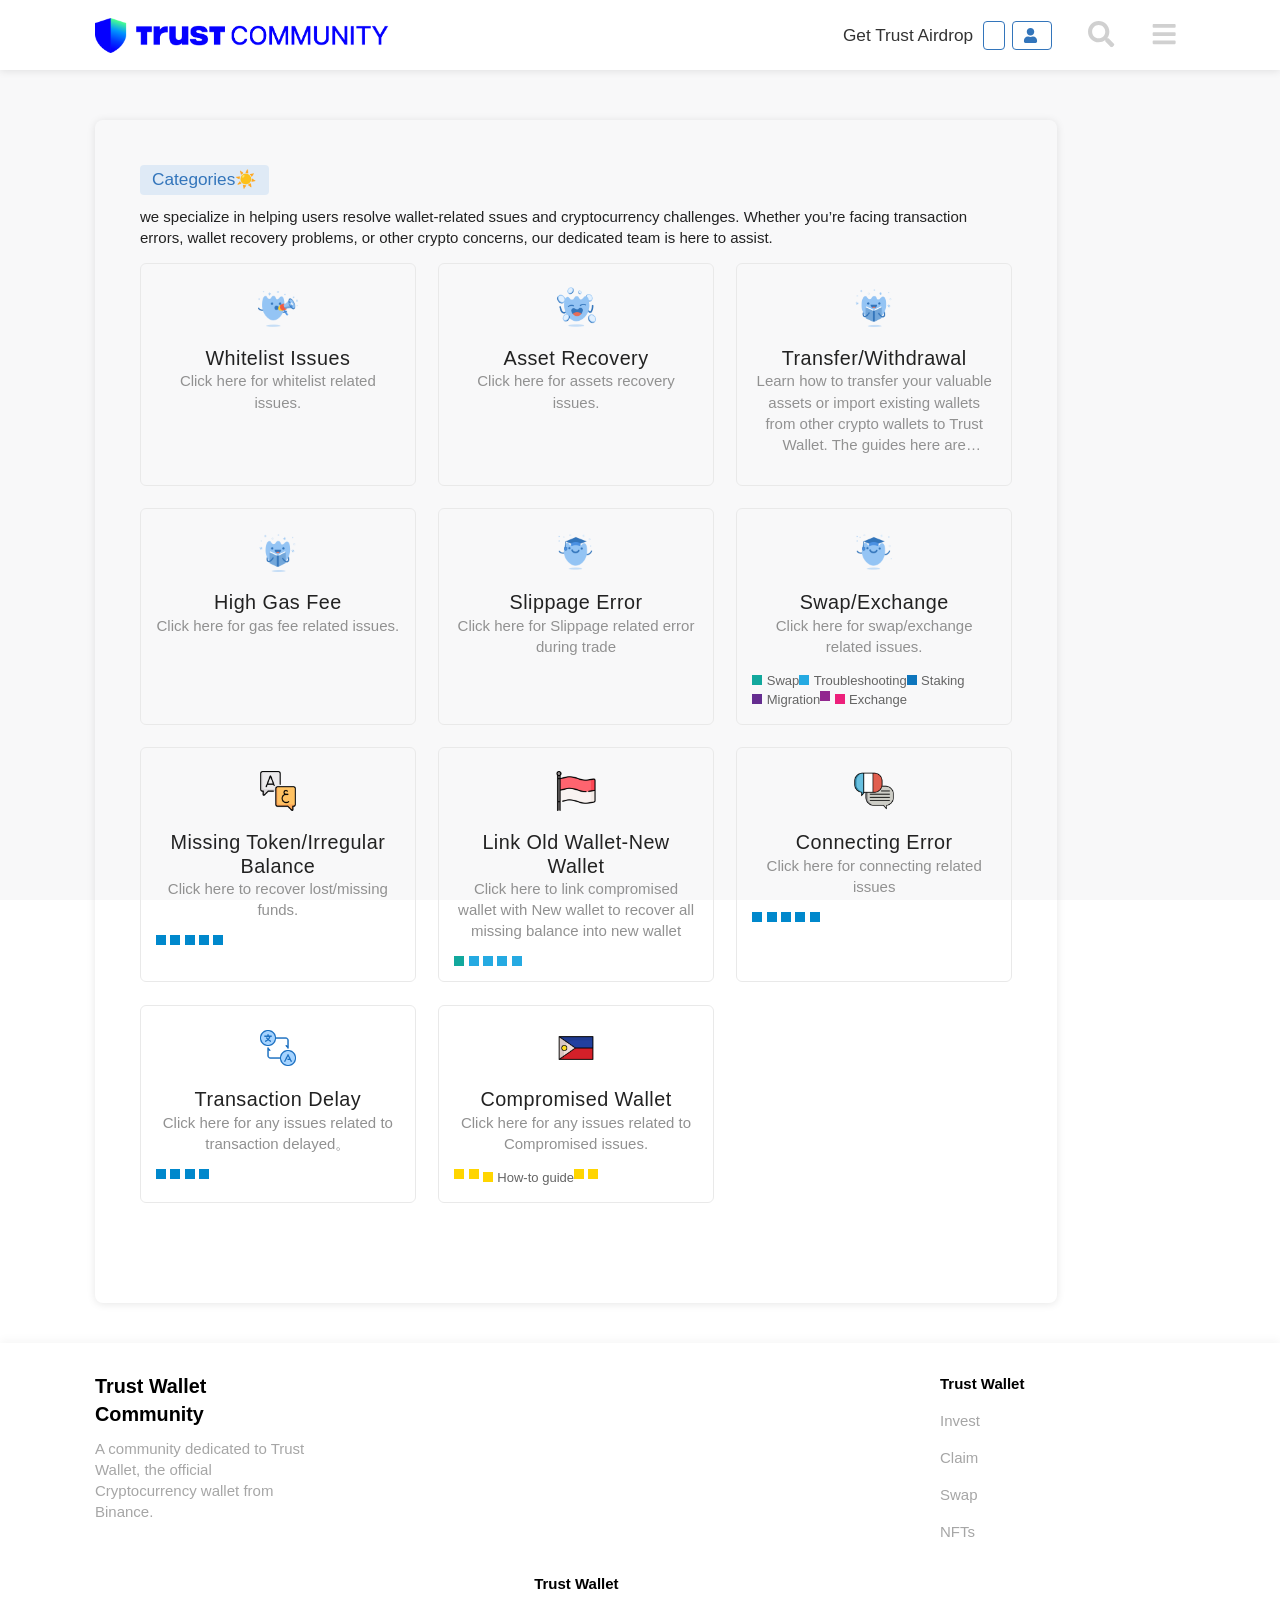
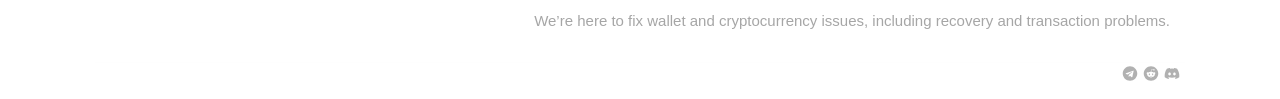
==== commit 6d701b33: "first commit" ====
--- a/index.html
+++ b/index.html
@@ -3767,7 +3767,7 @@
                                 <h3>
 
 
-                                  <!----> Transfer Guides
+                                  <!----> Transfer/Withdrawal
                                 </h3>
                               </a>
                             </div>
